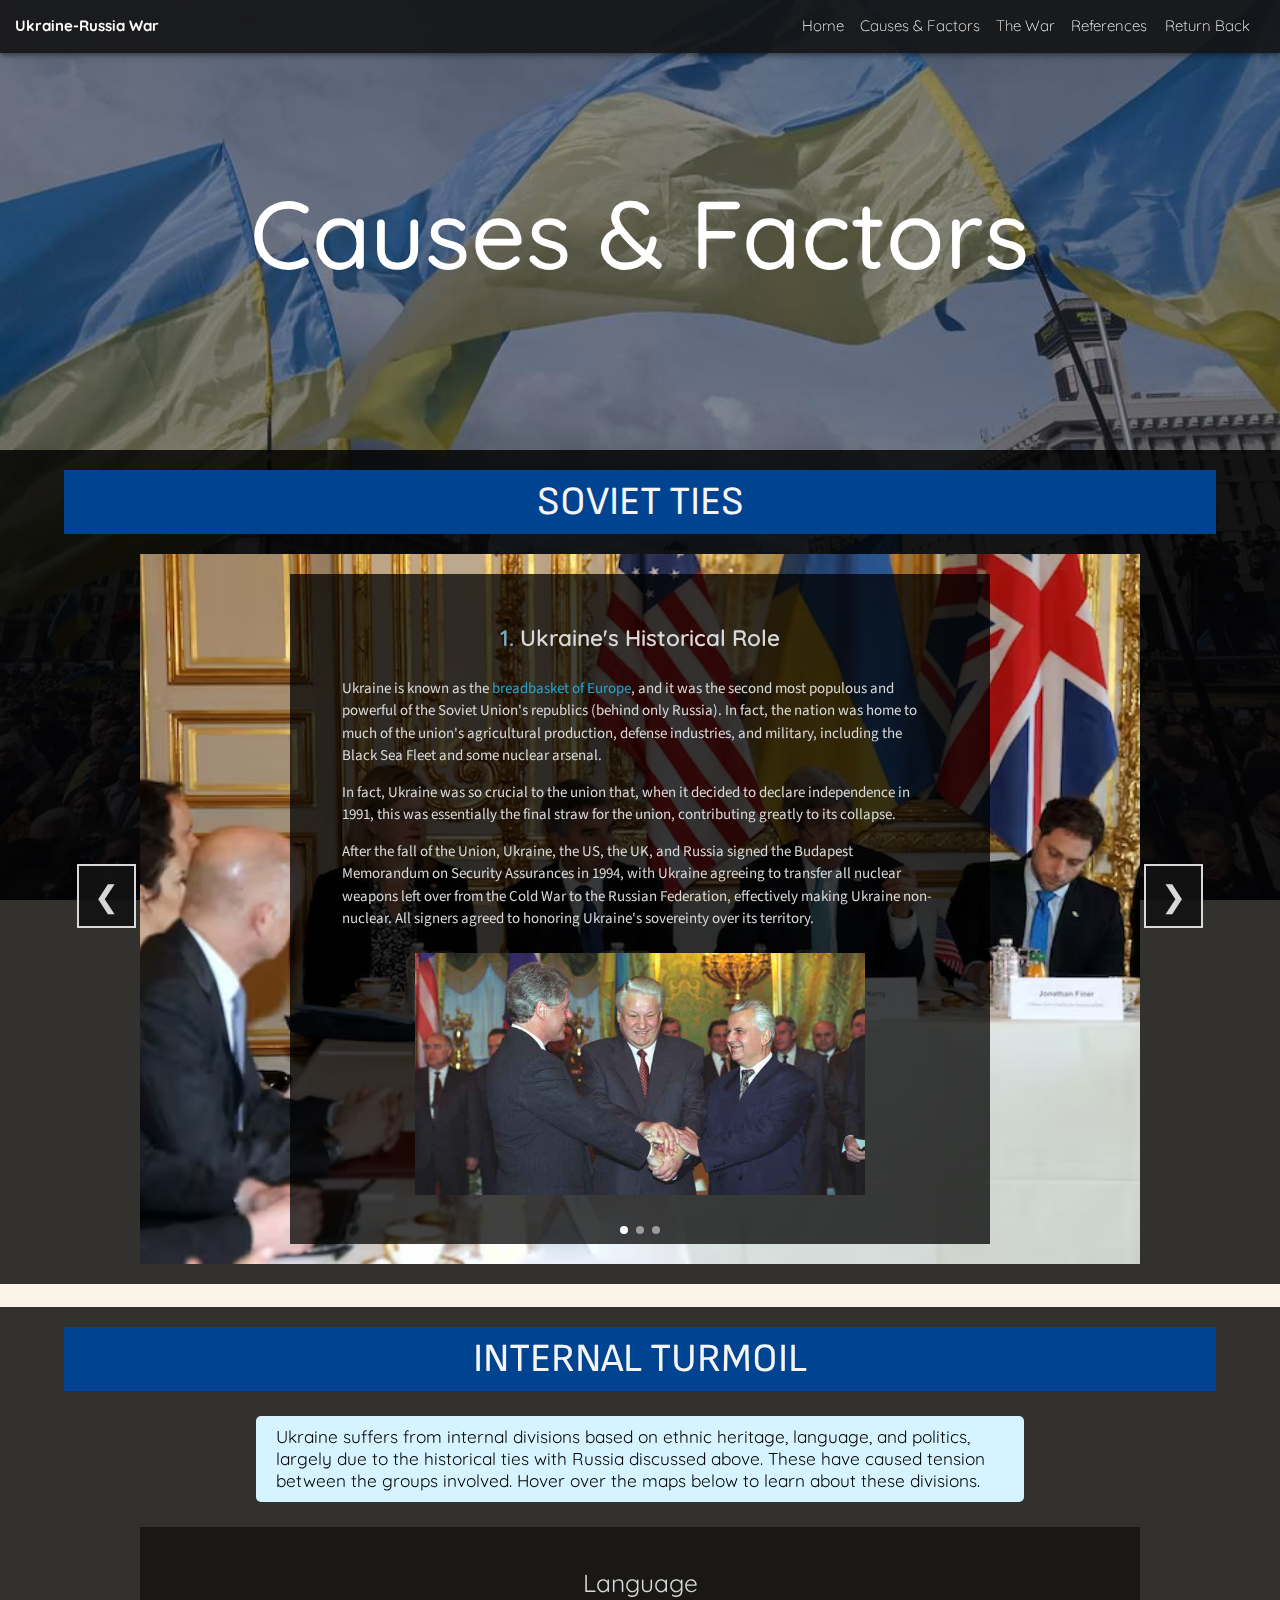
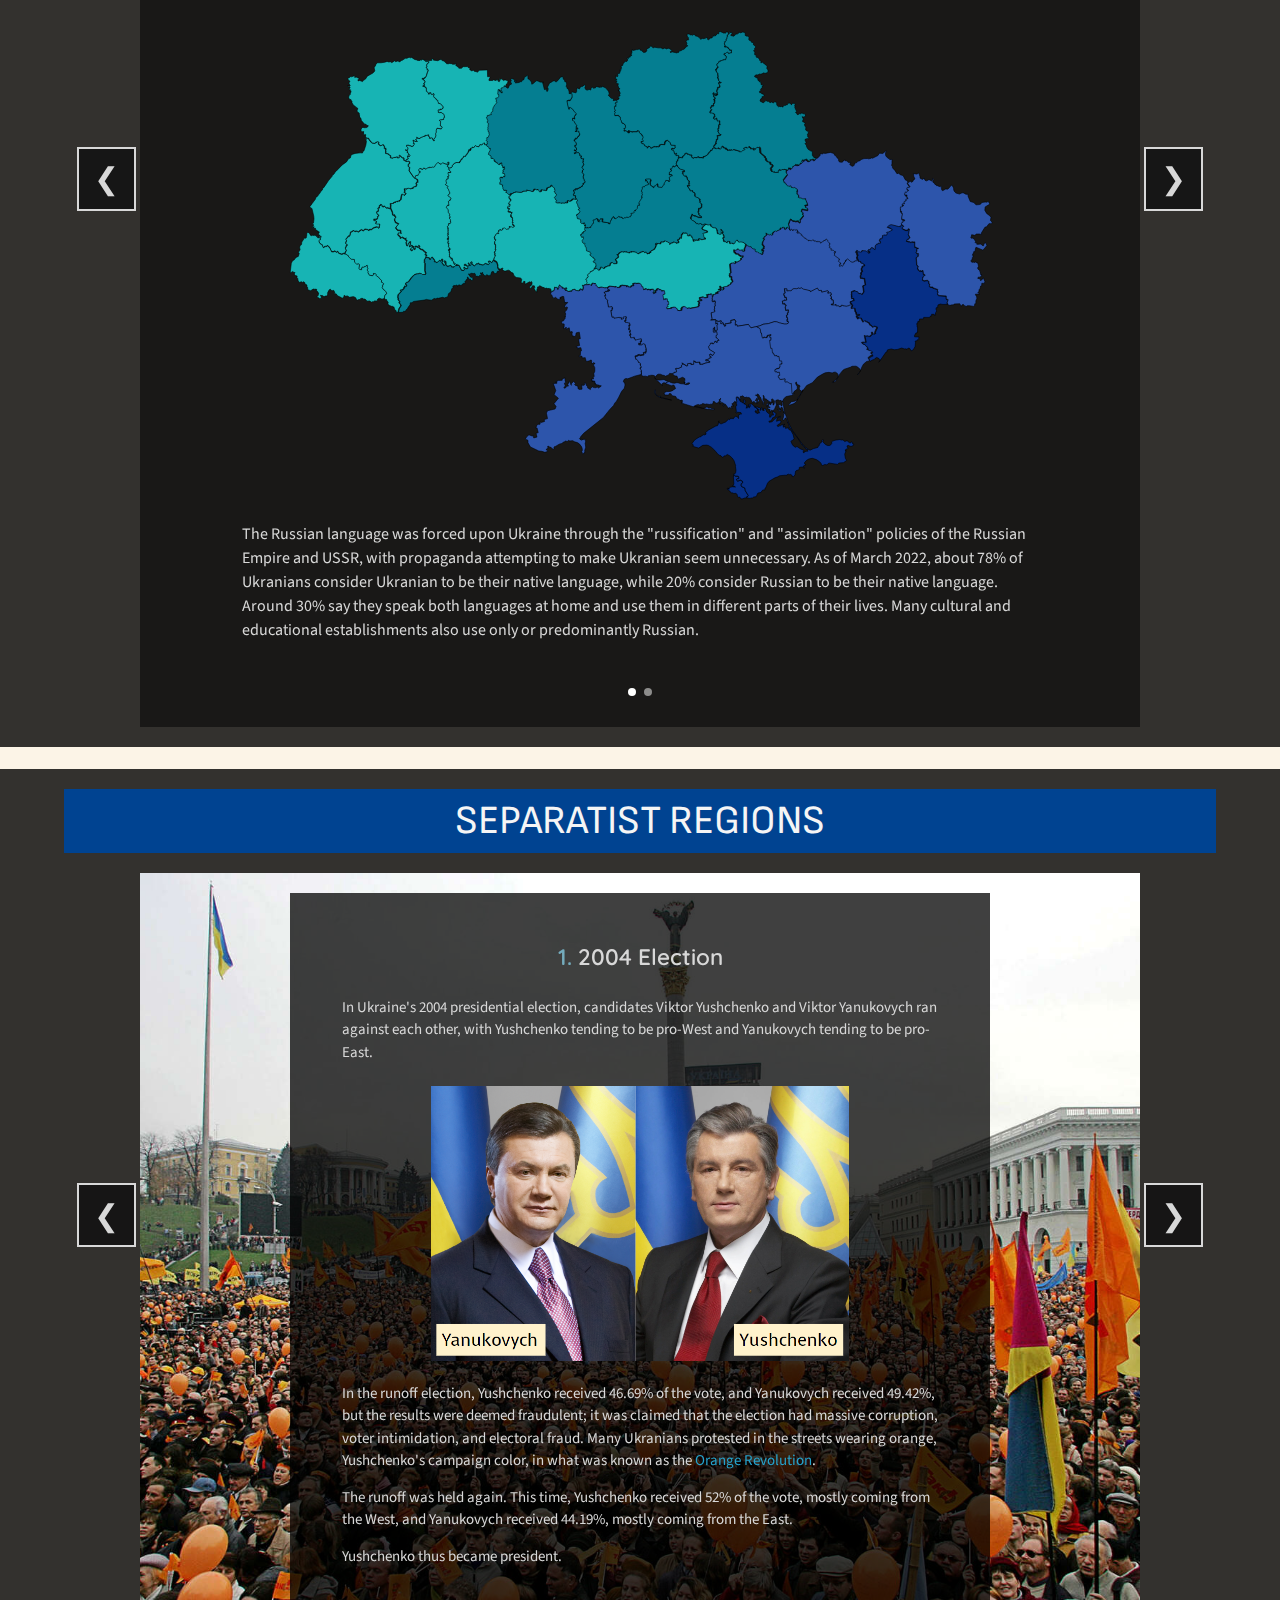
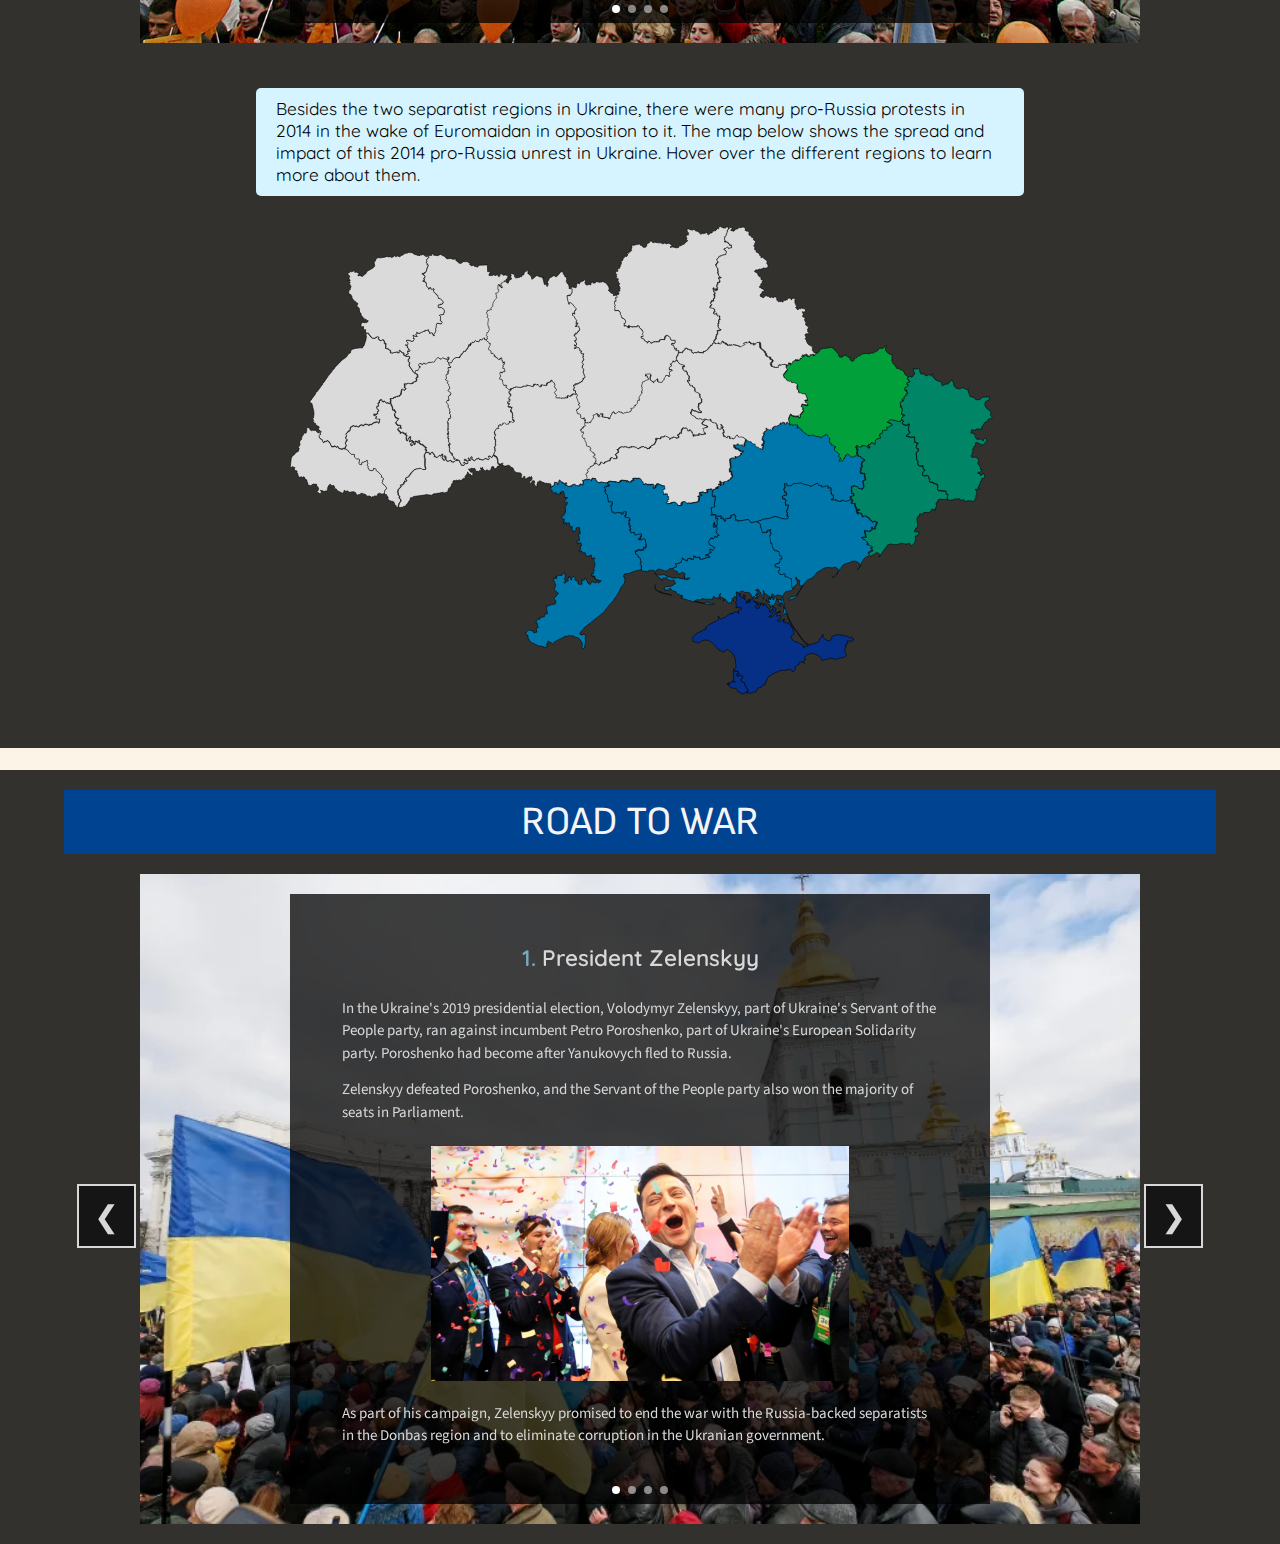
==== map.html @ 3e29a42e "All content" ====
<!DOCTYPE html>
<html lang="en">
<head>
    <meta charset="UTF-8">
    <meta http-equiv="X-UA-Compatible" content="IE=edge">
    <meta name="viewport" content="width=device-width, initial-scale=1.0">
    <title>Causes & Factors</title>
    <link rel="stylesheet" href="https://cdnjs.cloudflare.com/ajax/libs/materialize/1.0.0/css/materialize.min.css">
    <link type="text/css" rel="stylesheet" href="css/main.css">
    <link type="text/css" rel="stylesheet" href="css/map.css">
	<link rel="preconnect" href="https://fonts.googleapis.com" />
    <link rel="preconnect" href="https://fonts.gstatic.com" crossorigin />
    <link
      href="https://fonts.googleapis.com/css2?family=Quicksand:wght@300;400;500;600;700&family=Righteous&family=Sofia+Sans:wght@100;200;300;400;500;600;700&family=Source+Sans+Pro:ital,wght@0,200;0,300;0,400;0,600;0,700;0,900;1,200;1,300;1,400;1,600;1,700;1,900&display=swap"
      rel="stylesheet"
    />
</head>
<body>
    <!--Header-->
	<header class="z-depth-2">
        <!--Site Title-->
        <a class="logo" href="index.html">Ukraine-Russia War</a>
    
        <nav class="nav-links largewidth">
            <!--Links to Home Page-->
            <h5 class="link home"><a href="index.html">Home</a></h5>
    
            <!--Links to Timeline and Solutions Pages-->
            <h5 class="link sol"><a href="map.html">Causes & Factors</a></h5>
            <h5 class="link time"><a href="timeline.html">The War</a></h5>
            <h5 class="link sor"><a href="sources.html">References</a></h5>
    
            <!--Link to Return To Previous Page-->
            <h5 class="link return"><a class="return-link">Return Back</a></h5>
        </nav> 

        <nav class="nav-links smallwidth">
            <div class="dropdown">
                <!--Dropdown Title-->
                <h5 class="link your-acc">Links&nbsp;<span class="arrow-ud-2">&#11167;</span></h5>
    
                <!--Dropdown with Links to Your Profile, Change Password, and Mood Tracker Pages-->
                <nav class="link your-acc-links">
                    <!--Links to Timeline and Solutions Pages-->
                    <h5 class="link sol"><a href="map.html">Causes & Factors</a></h5>
                    <h5 class="link time"><a href="timeline.html">The War</a></h5>
                    <h5 class="link sor"><a href="sources.html">References</a></h5>
                </nav>
            </div>
    
            <!--Link to Return To Previous Page-->
            <h5 class="link return"><a class="return-link">Return Back</a></h5>
        </nav>
    </header>
    
    <!--Background Image and Layer Over Image-->
    <div class="bg-img bg-img-sol"></div>
    <div class="layer"></div>
    
    <!--Title-->
    <section id="title-div-s">
        <h1 class="title">Causes & Factors</h1>
    </section>

	<section class="main-content-map">
		<h4>Soviet Ties</h4>

		<!--Carousel Left and Right Buttons-->
		<div class="carousel-btns car2">
			<p class="btn" id="left-2">&#10094;</p>
			<p class="btn" id="right-2">&#10095;</p>
		</div>

		<!--Carousel with Alternate Solutions-->
		<section class="carousel carousel-slider soviet">
			<!--Water Bottle Slide-->
			<div class="carousel-item solution" id="whatistheissue" style="background-image: url(img/historialrole.avif);">
				<div class="textcontent-3">
					<h5><span class="number">1.</span> Ukraine's Historical Role</h5>
					<p>
						Ukraine is known as the 
						<a target="_blank" href="https://www.farminglife.com/country-and-farming/why-is-ukraine-known-as-the-breadbasket-of-europe-heres-what-it-produces-and-exports-3584361">
						breadbasket of Europe</a>, and it was the second most populous and powerful of the Soviet Union's
						republics (behind only Russia). In fact, the nation was home to much of the union's
						agricultural production, defense industries, and military, including the Black Sea Fleet and some nuclear arsenal.</p>
					<p>In fact, Ukraine was so crucial to the union that, when it decided to declare independence in 1991, this was essentially the
						final straw for the union, contributing greatly to its collapse.
					</p>
					<p>After the fall of the Union, Ukraine, the US, the UK, and Russia signed the Budapest Memorandum on Security Assurances in 1994,
						with Ukraine agreeing to transfer all nuclear weapons left over from the Cold War to the Russian Federation,
						effectively making Ukraine non-nuclear. All signers agreed to honoring Ukraine's sovereinty over its territory.
					</p>
					<img src="img/budapest.png" />
			  </div>
			</div>

			<!--Home Filtration Slide-->
			<div class="carousel-item solution" style="background-image: url(img/nato.jpeg);">
				<div class="textcontent-3" id="flintt">
					<h5><span class="number">2.</span> NATO</h5>
					<p>
						The 
						<a target="_blank" href="https://www.nato.int/cps/en/natohq/declassified_139339.htm">
						North Atlantic Treaty Organization (NATO)</a> was founded in 1949 at least in part in response to the threat
						posed by the Soviet Union (i.e., an attempt to deter Soviet Expansion).
					</p>
					<p>Ukraine, which has tended to align itself more with Western countries despite some internal disagreements about the matter,
						has expressed interest in joining NATO, amove which Russia strongly opposes. Despite not being a part of the Soviet Union anymore,
						Russia still sees NATO as somewhat of a threat and as unwanted Western influence, wanting to keep the organization's member nations
						away from their own borders.
					</p>
					<img src="img/natoukraine.jpg" />
				</div>
			</div>

			<div class="carousel-item solution" id="flintriver" style="background-image: url(img/ukraine-russia-flags.jpg);">
				<div class="textcontent-3" id="flintt">
					<h5><span class="number">3.</span> Cultural and Economic Ties</h5>
					<p>Due to its history as part of the Soviet Union and even beyond that as slavic nations,
						Russia and Ukraine have 
						<a target="_blank" href="https://www.npr.org/sections/parallels/2014/02/21/280684831/why-ukraine-is-such-a-big-deal-for-russia">
						deep cultural, economic, and political ties</a>.
					</p>
					<p>
						In terms of land, in 1954, Soviet leader Nikita Khrushchev transferred the Crimea region from Russia to Ukraine
						to strengthen ties between the two nations. Since the fall of the union, many Russian nationalists in both Russia and Crimea have believed 
						that Russia should reclaim the peninsula.
					</p>
					<img src="img/sddefault.jpg" />
					<p>Additionally, approximately 8 million ethnic Russians were living in Ukraine as of 2001, making some Russian
						leaders believe they had to "protect" them from Ukranian leaders.
					</p>
					<p>Moscow has also 
						<a target="_blank" href="https://coffeeordie.com/russia-relies-on-ukrainian-pipelines">
						relied on Ukrainian pipelines</a> to pump its gas to customers in Central and Eastern Europe for decades,
						paying Kyiv billions of dollars per year in transit fees.
					</p>
				</div>
			</div>
		</section>
</section>
<br>
	
	<section class="main-content-map">
		<h4>Internal Turmoil</h4>

		<h6>Ukraine suffers from internal divisions based on ethnic heritage, language, and politics, largely due to the historical ties with Russia discussed above.
			These have caused tension between the groups involved. Hover over the maps below to learn about these divisions.</h6>

		<!--Carousel Left and Right Buttons-->
		<div class="carousel-btns car1">
			<p class="btn" id="left-4">&#10094;</p>
			<p class="btn" id="right-4">&#10095;</p>
		</div>

		<!--Carousel with Alternate Solutions-->
		<section class="carousel carousel-slider maps">
			<!--Water Bottle Slide-->
			<div class="carousel-item map">
				<div class="textcontent-map">
					<h5>Language</h5>
					<section id='map1' class="mapbox">
						<svg version="1.1" id="Ukraine" viewBox="5 30 600 350">
							<g id="ukraineMap">
								<a id="SevastopolCity">
									<path class="mapBackground morethan75" d="M386.5,387.8l0.9-0.1l0.9,0.5l2.2,0.1l0.5,0.5l0.3,1.5l-0.7,0.3l-1-0.1l-0.4,0.5l0.1,0.8
									l0.9,0.8l2.4-0.9l1.7,1l0.2,1.1l-0.1,0.4l-1.2,0.7v1.8l0.3,0.5l2.9,1.4l0.4,2.3l2.6,4.2l-0.5,0.9h-0.7l-0.3,0.3v0.8l0,0h-1.4
									l-2,0.8L393,408l-1.1-1.6l-1.3,0.1l-0.5-0.3l-0.5-2.1l-0.7-0.8l-0.4-0.2l-1.6,0.2l-1.7-0.7l-0.6,0.3l-1.1-1.5l-1.9-1.4l-0.7-1.1
									l0.7-0.4v0.9l0.3-0.2v0.4l0.3-1.1l0.6,1l-0.3-1.2l0.4-0.3l2.6-0.6l2.7,0.2l-1-0.6l-1.7-0.3l0.8-0.5l0.5-1.5l-0.4-5.7L386.5,387.8z"></path>
								</a>
								<a id="Crimea">
									<path class="mapBackground morethan75" d="M491.3,360.2l0.1,0.3l-0.5,0.3l-0.8,1.3h-2l-1.7-0.8l-0.8,0.4l-0.2,1.1l1.2,0.8l-0.6,0.6l-1.4,0.4
									l-0.7,0.7l0.3,1.2l0.2-0.8l0.2,0.6l-1.2,2.6l0.6,3.7l1.1,1.9l-2.8,1.9l-3.9,0.3l-1.3,1.2l-6.7-1.1l-1.2,0.2l-0.6,0.8l-0.9,0.5
									l-1.6-0.3l-2.3,1l-0.3-0.7l-0.7-0.4V377l-1.3-1.4l-2.8-1.9l-3.6-1.1l-2.9,0.6l-2,1.1l-1.8,2l0.1,1.2l1.2,0.6l-2.3,1.2l-0.1,0.6
									l0.4,0.6l0.8,0.4l-0.2,0.3l-2.1-1l-2.1,0.2l-0.4,0.5l0.1,0.8l-0.5,1l-1.6,0.4l-1,0.6l-0.4,1.8l-0.2,1.7l-1.6,1.5l-1.1-0.4l0.1-0.7
									l-0.6-0.7l-1-0.3l-0.4,0.3l-0.8-0.5l-1.6,0.5v0.4l-0.8,0.3l-0.8-0.3l-4.8,0.5l-2,1.1l-2.1,0.7l-5.1,3l-1.4,1.8l-1.5,3.9l-0.7,0.4
									l-0.1,1.6l-1.4-0.2l-1,0.6l-0.9,1.6l-2.8,0.6l-1.4,3.1l-2.3,0.4l-0.9,0.7l-1.6,0.1l-0.5,0.4l-3.1-0.6l0,0v-0.8l0.3-0.3h0.7l0.5-0.9
									l-2.6-4.2l-0.4-2.3l-2.9-1.4l-0.3-0.5v-1.8l1.2-0.7l0.1-0.4l-0.2-1.2l-1.7-1l-2.4,0.9l-0.9-0.8l-0.1-0.8l0.4-0.5l1,0.1l0.7-0.3
									l-0.3-1.5l-0.5-0.5l-2.2-0.1l-0.9-0.5l-0.9,0.1l0,0l0.1-1.4l0.6,0.1l0.7-0.4l0.5-1l0.2-2l-0.4-3.1l0.1-1l-1.4-4.2l-1.6-2.3l-2.2-2
									l-2.1-1l-1.3,1.1l-1.4,0.1l-0.8,1.2h-0.8l-1.1-1.3l-1.5-0.5l-1.2-0.9l-2.9-3.5l-2.6-2.4l-2.7-1.7l-1.7-0.3l-3.3,0.2l-3.6,2.4
									l-5.3-1.6l0.6-0.7v-0.6l-1.2-1l2.1-2.8l1.6-1.3l2.7-1.6l0.9-0.3l0.5,0.2l0.1-0.6l2.7-1.6l0.5,0.4l0.5-0.3l0.2,0.3l0.6-1.1l-0.2-0.4
									h-0.7l0.1-0.3l3-2.5l6.3-3.5l1.4-0.2l0.6-1.1l0.7-3.2l-0.3,0.9l0.4,0.7l1.2,0.9l0.8,0.1l3.8-1.6l2.5-2.4l0.8,0.5l0.2-0.5l0.6-0.2
									v-0.6l0.4-0.3h0.3l0.2,0.7l1-0.4l0.2,0.6h0.3l0.8-1.6l0.4,0.1l1.2-1.1l0.8,0.8l0.6,0.1l0.9,1.4l-0.1-3.1h0.5l1-1l1,0.2l0.1-0.3
									l-0.5-1.1l-2.8-0.2l-0.8,0.3l-0.1,0.3l-0.7-0.2l0.5-0.8l-0.6-4.4l1-1.5l-0.9-2.5l0,0l0.7-0.3l-0.7-4.2l1-0.2l0,0l1.4,1.4l0.5,0.1
									l0.3,1.5l0.4-0.3l0.3,0.1l-0.1,0.9l0.4,0.6l0.7,0.3l0.4-0.3l0.8,1.1l0.2,0.1l1-1.5l-0.6-0.2l-0.2-1.1l0.6-0.4l0.7,0.5l0.7,1.1v0.6
									l-0.9,1.1l0.2,0.4l-0.7-0.3l-0.1,0.5l1,0.1l1.2,1l0.5,1.7l-0.1,0.3l-0.4-0.2l-0.1,0.8l0.3-0.4l0.4,0.4l0.2-0.2v-1.3l0.4-0.5
									l0.5-0.2l0.3,0.2l-0.3,0.1l0.1,0.5l0.4,1l0.3,0.1l0.3-0.2l-0.7-1l1.8-0.3l-0.5-0.5l-0.8,0.3l-1-0.7l0.4-0.6l2.6-0.4l1.5,1.3h0.5
									l0.4,1.4l1.3,0.4l1.3,1.5l0.6,0.2l-1.5,1.6H406l-0.1-0.6l-0.7,0.5l0.7,1.4h1.1l-0.1,0.7l1.5-0.4l0.3-0.4l0.4,0.4l0.1-0.3l-0.4-0.3
									l-0.3-2l-0.6-0.5l0.2-0.5l-0.7-0.2l0.3,0.5l-0.4,0.1l-1-1.5l-0.6-0.4l-0.4,0.2l0.3-1l1.1,0.9l0.7-0.3l1.3,0.6l0.4-0.1l0.9,0.7v0.6
									l-0.5,0.1l0.5,1.1l0.2-0.2l-0.3-0.8l1.1-1.7l0.5,0.4l-0.4,1.1l0.3,0.8l1.3,0.4v0.4l0.5-0.5l-0.3-0.5l0.2-0.4l-0.8-0.2v-0.3l0.9-0.1
									l0.5-0.4l1.2,1.5l0.6,1.8l2.7,2.2l-0.4,1.4l0.3,1.1l1-0.5l0.7-1.9l1.1,0.6l0.5-0.3l-1-2.5l0.4-0.6l-0.4-0.4l2.8,1.8l0.4,0.7
									l-0.7,2.4l-2.5,1.2v1l-1.3,1.1l-0.1,0.6l-1.7,0.1l0.4,1l2.5-0.5l2.1-2.3l1.7-1.3l2.5-0.8l0.7-0.6l0.5,0.9l-0.4,0.6l-0.8-0.7l-2,1.1
									l-0.5,2.7l3.2-1.1l0.1,1l0.4-0.1l0.5,0.6l-0.7,1l-0.5,0.2l-0.1,0.8l-1.3,0.2l-1.2,1.3l0.6,0.2l0.2,0.5l1.8-0.8l0.5,0.1l0.8-0.6
									l3.1-0.8l-1.9,1.5l0.5,0.1v1.1l1.4-0.9l0.5,0.7l-0.4,0.3v0.6l0.6,0.5l0.7-0.5l1.7-0.3l-0.2,1l0.7,0.8l1.5,0.5l2,3.9l0.8,3.5l-0.8,1
									l-1.4,0.6l-0.5,0.7l1,2.4l1,1.4l1.7,1.2h0.5l0.4-0.5l1,0.2l2.7,1.8l2.6,1l0.4,0.5l-1,0.9l0.8,0.6v0.6l0.6-1.2l2.5-0.5l0.3,0.3
									l0.1-1.7l-1.6-0.2l-1.1-1.9l-1.3-0.8l-0.9-1.7l-0.5,0.2l-2.8-4.7l-1.5-2.1l-0.9-0.8l-2.5-3.7l-0.7-0.5l-0.8-1.7l-0.6-0.7h-0.4
									l-1.2-3.7l-0.9-1.3l0,0l0.6-0.3l0,0l3.8,7.3l8,11.1l3.4,3.7l1.9,1.4l2,1l3-1.4l3.8-1l0.2-0.8l1.1-1l0.1-0.5l-0.4-0.5l2.5-2
									l-0.1-1.3l1-0.6l0.8,0.4l-0.9,0.9l0.8,1.4l1.9,1.7l1.7,0.7l1.6-0.1l1.2-0.8l0.6-0.9l-0.1-1.5l0.5-0.4l2.5-1l4.2-0.6l1.2,0.5
									l0.7-0.3l1,0.4l1.4,1.1l1.3-0.5l0.9,0.1l1.7,1.4l0.9,0.2l0.5-0.2l0.2-0.6l0.7,0.1l0.6,0.8l-0.1,0.7L491.3,360.2z"></path>
								</a>
			
								<a id="Cherkasy">
									<path id="Cherkasy" class="mapBackground fiveto24" d="M337,116.7l0.3,0.2l-0.4,0.6l1.7,1.3l0.5,1.1l4.2,1.2l0.2,1.3l-1.8,0.4l0.7,0.7l-0.5,0.8
									l1.9,2.3h0.4l0.3-1l0.6,0.5l-0.1,0.7l0.7,0.1l0.5,2.7l1.6,1l-0.3,1.3l0.4,0.4l-0.3,0.1l-0.2,1.2l0.7,0.8l-1.1,0.7l-0.4-0.5
									l-0.6,0.5l2.1,2.7l0.5,1.4l1.8-0.5l0.4,1.6l1.3,0.2l0.6,1v2.6l3,1.1l0.7,1l0.8,0.2l-0.4,0.6l0.5,1.7l-0.5,0.6l2,1.4l-0.3,0.3v2.4
									l-1.3,1.3h-1.2l-0.1,2.6l-0.7,0.6l1,0.7l-0.1,1.3l0.5,0.8h0.8l0.8,0.6l0.1,1.1l-2.9-0.1l-2-1.1l-1.9-0.2l-1.1-1.4l-1,2.6l-0.6,0.5
									l0.1,0.3h0.5l-0.4,0.7l1.3,1.1l1.4,0.5l0.5,0.7l0.9,0.4l0.7,1.3l0.6-0.4l0.9,0.7l2.1-0.5l0.9,0.4l0.6,0.9l1.8-0.9l1.4,0.1l0,0
									l-0.3,0.8l-2.5,2.3l-0.5,1.2l0.6,0.9l3.9,1.3v1.1l-2.6,1.1l0.5,0.4l0.4,2l-0.4,0.8l1.4,0.6v0.3l-0.9,0.1v0.5l-3.7,0.8l-0.1-0.6
									l-1.1,0.1l-0.1-0.4l-0.6-0.1l-0.3,0.5l0.4,0.8l-2.4,0.2l-0.1-0.5l-0.8,0.7l-0.3-0.4l-1.2-0.4l0.3,1.4h-0.9l-0.8-3.9l-0.8,0.4
									l-0.3-1.1l0.2-0.3l-0.7-0.2l-0.3-0.7l-0.7,1.2l-1.4-0.2l-0.4-0.3l0.2-0.6l-0.3-1.1l-0.4,0.1l-0.1-0.6l-1.8,0.4l-0.5-0.6l-0.1,0.3
									H342v1h-0.9l-0.5,3.7l-1.1-0.6l-0.3,1.3l-1.5,0.4v0.7l0.7,0.5v1.3l-0.3,0.3l-1.3,0.1l-0.2,0.4l-0.4-0.1l0.1-0.7h-1.4l-0.8-0.7
									l-0.7,0.9l-2,0.4l-1,1.2v-1.3l-2.5-1.4h-0.6l-0.7-0.7l-0.3,0.5l-1.6,0.7l-1.6-0.2l-0.5,1.8l-2.2-0.4l-1.4,0.9l0.5-1l-0.4-0.3
									l-0.6,0.6l0.4,0.2l-0.3,0.3l0.4,0.9l-0.7,0.6l0.3,0.3l-0.5,0.9l0.3,0.3l-1.1,0.7v0.7l-2.5,1.2l-1,0.9l0.4,0.4l-0.2,0.3l-0.5-0.3
									v0.5l-0.7,0.6l0.1-0.7l-0.5,1l-0.8-0.5l-0.1,0.6h-0.8l-0.7-1.6l-1.6,0.5l-0.4-0.9l-1.2-0.2l-0.4,0.7l-1.1-0.2l-0.7,1l-0.4-0.3
									l-0.4,0.5l-0.2-0.2l-0.3,0.7l-0.7-0.6l-0.2,0.3l-0.6-0.3l-0.5-0.9l-0.3,0.2l-0.8-0.5l-0.7,0.2l-0.2-0.3l-1.1,0.2l-0.4-0.4h-0.3
									l0.1,0.6l-1.7-0.2l-0.1,0.6l-0.4,0.2l-1.7-0.3l-0.7-0.9l-0.3,0.7l-1.7-0.6l-0.1,0.4l-0.7,0.1l-1.3-0.4l-2,0.8l-0.1,0.6l-0.4-0.1
									l-0.5,1.2l-1.1-0.1l1.2,1.2l-0.4,1.7l-1.4,0.5l-0.9,1.3l1.4,1.2l-0.4,0.5l0.3,0.3l-0.1,1.2l-2.9,0.2l-0.9-1l-1.7,0.4l-0.5,2.3
									l-2.1,0.3l-0.7,0.5l-1.7,0.4v0.8l-0.9,0.3l-0.4,0.1l-1.9-1.2l-0.4,0.4l-0.2,1.1l-1.1,1.2l-0.7-0.1l-1.5-1.4l-2.7,0.5l0,0v-0.9
									l1.2-0.3l0.1-0.9l-0.5-0.3h0.9l-0.5-2.8l-1.6-0.5l-0.4-0.6l0.1-0.7l1.2-0.2l0.3-1.1h-0.5l-0.1-0.8l-1-0.3l0.1-0.8h-0.9l-1.4-1.4
									h-0.6l0.2-0.4l-0.4-0.3l0.4-0.8l0.7-0.1l-0.8-1.2l0.2-0.3l-3.4-1.1l-0.3-3.1l-0.8-0.5l-0.3-1.6l-0.4-0.4l0.6-0.7l-1-0.5l-0.5,0.3
									l-1.2-1.3l0.4-0.6l-0.4-0.4l1.5-2.3l-0.3-0.2v-0.9l-1.4,0.6l-1.2-2.2l0.3-0.1v-0.5l0.4,0.7l0.8-2.2l1.2,0.4l-0.2-1.3l1.8-0.5V174
									H256l-0.3-0.6l0.4-2.8l-0.7-1.3l0.7,0.2l0.3-0.4l0,0l0.7,0.2l-0.4,0.8l-0.6,0.2l1.3,1.4l1.7-0.3l0.3,0.4l1.1-0.5l1,0.1l-0.3-0.8
									l0.8-0.3l1.1-2.3l0.8-0.3v-1.4l-0.4-1l0.2-0.6l0.4,0.2l1.3-0.4l0.5-0.8l0.5-0.1l1.5,0.4l0.4,1.9l0.7,0.8l0.5-0.8l-0.5-1l0.7-0.3
									l0.6-1.2l0.1,0.5l1.8-0.2l-0.4,2.7l5.9,1l0.1,0.9h0.3l0.8-3.3l0.7-0.2l-0.1-1.2l0.8-0.2v-1l1.1-0.7l1.5,1.9h0.7l1.1-1.4l0.4,0.2
									l0.8-1l1,0.7h1.2l1.9,1.3l0.7-0.7h1.1l0.6-0.5l2.2,0.1l0.6-0.5l0.8,0.1l0.4-1.1h0.4l0.1-1.4l-0.5-0.5l2.5-0.4l0.4-0.5l-0.1-0.8
									l0.8-1.1l0.5,0.7l-0.2-0.9l0.7-0.3l1-1l0.3-2.4l0.4-0.6l0.4-0.2l0.5,0.6l0.2-0.5h0.3l-0.4-0.9l0.3-0.3l-0.6-0.1l0.2-1.1l2.3-3.6
									l-0.1-0.8l0.5,0.2l0.2-0.4l-0.7-0.4l0.4-1.5l0.4-0.2l-0.4-1l0.3-1.3l-0.9-0.7l1-2.2l-0.3-1.1l1.2-0.8l0.6,0.5l1.1-1.4l2.9-0.9
									l0.1-0.4l-0.9-1.4l-0.5-0.1v-0.4l0.4-0.3l-1.3-0.7l-0.8,0.3l0.8-0.9l-0.6-0.1l0.3-0.7l2.8-0.2l1.3,0.2l0.6,0.5l0.1,0.4l-0.7,2v1.8
									l0.6,1.2l0.9,0.2l0.3,0.7l0.7-0.1l0.2,0.9l0.4-0.1l0.2-1.4l1.3-0.2l0.4-1l0.5-0.2l0.2-0.5l0.8,0.1l0.2,2.7l3.4,0.3l1.3-2.2
									l0.6-0.1l-0.1-1.4l0.9-0.8l0.7-1.6l2.4,0.2l0.4,1.1l0.6-1.2l-0.6-2.8l2.2-1.3l0.5,0.1l0.1-0.5l-1.9-0.5l-0.7,0.2l0.1-2.4l2.1-1.2
									l-0.5-0.8l-0.7,0.6l-0.4-1.1l1,0.3l1.1-2.2l-0.1-0.4l0.7-0.2l1.4,0.9l1-1.8l0.7,0.1L337,116.7z"/>
								</a>
			
								<a id="Chernihiv">
									<path class="mapBackground fiveto24" d="M374.6,0.8l0.4-0.1l3.2,1.4l0.5-0.2l0.6,0.2l1.2-1.1h0.6l0.8,0.7l-0.1,0.5l0.5,0.3l0,0
									l-0.5,1.3l-0.8,0.3l0.4,0.9L381,5.2l0.3,0.4l-0.4,0.5v0.7l-0.4,0.6l-0.4,0.1l0.3,0.8l-0.6,1.1l-1.1,0.4l0.6,0.7l-0.7,0.7l0.1,0.7
									l0.7,1.1l-0.4,0.1l-0.2,1l0.7,0.1L379,14l0.5-0.3l2.5,1.1l-0.1,0.6l0.8,0.3l0.3,0.7l-0.2,0.5l0.6-0.2l1.1,0.4l0.3-0.3v2.7h-1.1
									l-1.4,0.6l-0.8-1.3h-0.5l-1.1,1.1h-1.3l-0.4,0.9l1,0.4l1.3,1.7l-0.8,2.6h-0.8l-0.5-0.4l-0.6,0.2l-0.2,0.7l-1-0.3l-0.4,0.5l-0.9,0.1
									l0.1,0.4l-1.5,0.1v1.1l-1.8,1.2l0.2,1.4l0.4,0.2l0.3,0.8l-0.8,0.4l-0.7,1.6H371l-0.3,0.4l0.4,0.1l0.4,1.5l1.1,1.2l0.3,3.2l-0.5,1.1
									l0.8,0.2l0.1,1.7l1.2,1.4l1.1,0.2l-0.5,0.6h-1.6l-0.1,0.4l0.4,1.1l0.5,0.3l0.2,1.7l-1.5,0.8l-0.4-0.2l-0.2,0.6l0.1,0.9l-0.5,0.6
									l-0.2,1.6l0.6,0.6l-0.5,0.7l0.6,0.3l-0.2,0.9h-0.5l-0.2-0.5l-0.8-0.1l0.2,0.5h0.5l0.1,0.7l-0.8,0.1l-0.9-0.2v-0.6l-0.8-0.4l0.6-0.7
									l-0.3-0.3l-1,0.7l0.7,1.5l-0.1,1.2h0.9l0.5,1.2l-0.4,0.9l-0.7,0.2l0.4,0.4l-0.6,0.1l1.1,0.3l-0.5,1.3l0.3,0.6l-1.2,1.4l0.3,1.2
									l-0.5,0.3h-1.3l-0.5,0.5l0.3,0.3l-0.8,1.2l1,1l-1.6,2.8l0.4,0.3l0.1-0.3l2.6,0.5V72l1.1,0.2l-0.3,1l0.8,0.7l-0.9,0.6l-0.5,1.8
									l1.2,0.5v-0.5l1.3-0.8l0.7,2.7l0.4,0.2l0.4-0.3l1.3-0.1l-0.1,2l0.4,1.6h-0.8l-0.4,0.4l0.3,1.1l-0.4,0.8l0.5,0.2l-1,1.2l0.4,1.5
									l-0.5,0.4l1.2,2.3h0.6l0.2,0.5l0.6-0.1l0.2,0.3l-0.9,0.6l-2.6,0.6l0.5,0.9l-0.1,2l-1.1,0.6l0.2,0.5l-0.6,1.9l0.6,0.4l-0.7,0.2
									l-0.1,0.6l-1.6,2l0.6,1.1l0,0l-0.8,0.9l-0.6,0.1l-0.4,1.6l-1.4-0.1l0.2,0.7l-0.4,0.2l-0.2,0.8l-0.5-0.1l-0.5,0.4l0.3,0.4l-1,0.3
									l0.1,0.8l-2.7,1.8l-1.6,0.2l-0.1,0.5l0.5,0.3l-0.3,0.5l-0.7-0.3l-0.2,0.3l-0.5-0.5l-0.2,0.4l-0.1-0.3h-2.3v-0.7l-1.3,0.2l-0.1,0.6
									l-2.3-0.2l-1.3,0.8l-1.3-1.3l0.2-1.6h-1.6l-1.4-0.7l-0.3,0.2l-0.8-0.4l-0.1-0.7l-1.5,0.1l-0.3,0.4l0.3,0.6l-1,0.4l-0.1,0.9
									l-1.3,0.3l0.3,0.6l-0.4,0.8l-0.5-0.4l-0.3,0.3l-0.4-0.4l-2.4,0.5l0,0l-0.1-0.4l0.6-0.8l-0.1-0.4l-1.3-0.2l-1.1,0.3l-0.3-1l0.8-1.2
									l-1.7,0.8l-0.9-3.1l-1.9-0.7l0.3-0.6l-0.5-0.3l0.7,0.1l0.1-0.6l0.5-0.1l0.3,0.5l1.2-0.4l0.6-0.9l-0.3-0.6l0.3-1l-1-0.1l0,0l0,0l0,0
									l-2.2,0.1l0,0l0,0l0,0L332,100l-1-2.7l-1.3-0.6l-0.8-1.3l-1.6,0.4v0.8l-0.9,0.2l0.2,1.3l-0.4,0.2l0.1,0.9l-3.2-0.2l-0.7,0.7
									l-0.7-0.2v1.1l-0.5,0.6l-2-0.3l-0.5,0.5l-1.1-0.6l-0.2,0.4h-0.9l-1.8,1.1l-0.8-0.1l-0.1-0.8l-1.5-0.9l-1.4,1.8l-0.4-1.4l-2.1-0.8
									v-0.9h-0.3l-0.1-0.6l-1.9-0.4v-0.7h-0.7v-1.1l1.7,0.1l0.3-0.3l-0.3-0.4l0.2-0.4l-0.9-0.9l0.8-1.4l-0.1-1.3l-0.4-0.1v-0.5l-0.5,0.2
									v-1.2l-0.8-0.1v-0.5l-1.5-0.9l0.1-1.3l-1.6-0.3l-0.3,0.8h-3.7l-0.2,0.3l-1.7-0.5l-0.4-0.4l-0.5,0.3l-0.1,1.1l-0.8,0.1h-0.6
									l-0.1-0.6l0.4,0.1v-0.6l1-0.8l-1.4,1l-2-0.9l-1.3,0.3l-0.1-0.7l0.4-0.8l-0.5-0.8l0.5-0.2l0.5,0.4l0.1-0.7l0.5-0.4l-0.4-2.3l-1-0.6
									l-0.2-0.5l-1.6-0.4l-0.8-2.4l-0.6-0.9v-1.9l-1.3-0.5l-0.1-0.9l-3.4,0.2l-0.2-1.6l0.5-1.2l-0.8-1.1l0.9-0.4l0.1-0.4l-0.8-1.2
									l-0.1-1.9l0.4-0.5l0.9,0.1l0.4-0.3l-0.8-0.4l0.5-0.9l-0.9-1.2l0.3-0.3l1.2,0.1l0.3-0.3v-0.8l-0.6-0.7l0,0l2.5-1.3l0.3-1.1l-0.7,0.3
									l0.3-0.4l-0.6-0.4l1-1l0.9-0.4l-0.5-1.2l0.6-1l-1.2-2.5l-0.8,0.2l0.5,0.4l-0.2-1.2l1.4-0.5v-0.3l-1.1-0.6l-0.2-1.3l-0.5-0.5l0.4-2
									l-0.4-0.2l-0.8,0.5l-0.6-1.2v-0.5l0.8-0.4l-0.9-0.3l-0.6-0.7l0.3-0.4l0.9,0.2l0.3-0.3l-0.8-0.5v-0.4l-0.9-0.2l0.1-0.6l0.8-1
									l-0.6-0.7l0.4-0.3l0.7,0.7l0.7,0.1l0.2-0.9l-0.4-1.5l2-0.4l0.2-1.2l0.7-1.3l-0.3-0.3l-0.6,0.2l-0.1-0.4l0.6-0.4h0.8l-0.1-0.5
									l0.5-0.7l-0.6-1.6l1.5-0.7l0.4-1.6l1.1-1l0.3-1l1.8,0.2l0.8-1.3l-0.5-1.5l0.4-0.4l0.7,0.5l0.3-0.4h-0.5v-0.4l0.8-0.5l0.3,0.3
									l0.6-0.1l-0.1-0.8L297,22l-0.6-0.5l0.3-0.5l0.5,0.7l0.5-0.1V21l-0.6-0.2l0.2-0.4l-0.2-0.3l0.5-0.1l-0.3-0.5l0.4,0.1l-0.4-0.4
									l0.5-0.3l-0.5-0.7l0.3-0.1l0.2,0.6h0.3l-0.5-1.3l0.6-0.1l-0.1-0.8l0.4-0.1v0.4l0.8,0.3l2.7-0.7h1.1l1.5-0.7l0.6,1.2l1.8,0.4v0.6
									l0.5,0.6l0.9,0.5l1.8-0.5l0.8-1.6l-0.2-0.3l0.4-1l2.1-0.9L313,14l0.9-0.5h1.6l0.6,1.2l0.7,0.1l1-0.5l2.9,0.6h2.3l1.4,0.4l0.3,0.6
									l2-0.9l1.2,0.8l1.7-0.6l1.2,0.4l1.9,1.4l-0.1,0.6l-0.5,0.5l-0.7,0.2l0.3,0.4l-0.4,0.2l1.9-0.5l4.2,1l0.1-0.6l1.2,0.1l0.5-1.4
									l1.6-0.1l0.9-0.8l1-0.2l1.3-0.8l0.1-0.9l0.8-0.1L345,14l1.6-0.7l-0.1-0.5l-1.3,0.2l0.7-2.1l-0.8-1.7l0.7-1.2l1.2,0.1l0.5-0.4
									l-0.4-0.6l0.2-1.1h-0.7l-0.6-2l0.1-0.8l0.4-0.4h1.3l1.1,0.8l0.9-0.2l0.8,0.7l0.7-0.8l1.4,0.1l1,1.4l0.9-0.3l2.6,1.9l0.6,1.1l1.9-1
									l0.3,0.5l1.1-0.4l0.6,0.3l0.7-1l1.5,0.3l0.1,1.4l0.7,0.2l1.9-1.5h1.1l0.3-0.8l1.3-1l0.6-1.2l0.4,0.2V4L370,4.2l0.2,0.5l1.6-1.3
									l0.6-1l1.2,0.3l0.1-1.8l0.6-0.1l0.1-0.3L374.6,0.8z"></path>
								</a>
			
								<a id="Chernivtsi">
									<path class="mapBackground fiveto24" d="M118.4,197.4l2.8,0.6l0.8,1.5l0.7-1.5l0.5-0.6h0.4l0.6,0.4l1.7,2.3l-0.2,1.3l0.8-0.1l1.1,0.7
									l0.9-0.3l1.4-1.5l1.6,0.6l0.3-1.6l0.7-0.2l0.3,0.4l0.2,1.7l-0.7,1.1l1.7,2.4l1.1-0.8l-0.1-0.7l-1-1.6l0.2-0.7l0.6-0.3l0.9,1
									l0.1,2.6l0.7,1l1,0.2l2.4-0.8l1.1,1.6l0.8-0.4l0.9,0.4l1.3-1.4l1.7-0.1l0,0l1.4-0.3l2.3,4.4l1.6,0.3l0.9-0.5l-0.6-1.6l0.1-0.7
									l0.8,0.1l0.8,1.1h1.4l0.6-0.4l-0.2-0.7l-1-0.9l-0.2-0.8l-1.7,0.3l-0.3-0.4l0.1-0.5l0.5-0.4h0.8l1.5,1.5h0.8l0.4-0.3l0.1-0.7
									l-0.2-0.7l-0.6-0.6l0.3-0.4l0.7,0.5l0.4,1.6l0.7,0.1l0.6-1l-0.6-1.5l0.9-0.7l0.7,0.3l-0.2,1.1l0.7,1.2l1.3,0.9l0.8-0.4l0.9-1.3
									l1.3-0.1l0.8-0.6l0.3,0.9l2.9,0.7h1.1l0.8-0.9l0.8-0.3l2.8,0.9l0.6-0.9l-0.9-1.3l0.3-0.8h1.2l1.3,1.2l0.8-0.4l0.3-1.1l0.7-0.1l0,0
									l2.7,1.6l1,3l-0.1,1.7l0.7,1.3l1.2,0.6l0,0l-1,0.8l-1,0.1l-0.9,2.1h-1.9l-0.3-0.5l0.1-0.7l-0.4-0.3l-0.6-0.3v0.4l-0.3-0.4l-0.1,0.4
									l-0.6-0.1l-1.2,3.6l-0.7-0.5l-1,0.4l-0.7-0.8l-0.7-0.2l-0.9,0.8l-0.9,0.2l-1.6-1.8l-0.3-1.3l-0.6,0.7l-1.6-0.1l0.8,0.6l0.3,1.5
									l-0.1,0.3l-0.6-0.4l-0.9,0.2l-0.3,1.1l-2.2-0.7l-0.1,0.4l-1-0.9l0.1-0.8l-0.7-1.1l-0.9,0.3l-2.4-0.3l-0.8,1l-0.9-0.6l-0.4,0.3
									l1.7,2.5l1,0.5l0.5-0.4l0.5,0.4l0.2,1.6l-0.5,1l-0.6,0.1l-0.7-0.4l-0.6-1l-0.6,0.4l-1.6-2.2l-0.3,0.1l0.4,1.4l-0.6,0.1v0.4
									l-0.9,0.6v0.4l-1,1.1l0.4,0.9l-0.1,0.5l-0.5-0.2l0.1,0.6h-0.8l-0.4-0.4l-0.4,0.3l-0.1,1.1l-0.7-0.3l-0.1,0.5l-0.8,0.4l-1.9-0.6
									l-0.5,0.7l-0.7,0.2l0.1,0.4l-0.8-1.2l-1.2,0.7l-0.4-0.5l-0.5,0.6l-0.4-0.3l-0.1,0.4h-0.5l-0.2,0.3l0.3,0.9l-1.2,1.3l-0.8,2.6
									l-2.1,1.6l-0.5,2.3l-0.5,0.6l-2.6,0.8l-1.5-0.5l-3.8,0.9l-1.2-0.3l-0.3,0.7l-0.5,0.2l-1-0.5l-1.2,0.3l-0.5,0.6l-1.2,0.6l-3.1-0.3
									l-1.2-0.4l-2,0.6l-9.3,1.2l-1.5,1.1h-1.3l-0.3,1.7l-1.8,2.5l-0.1,0.9l-0.6,0.1l-0.5,0.5L101,244l-1.6,0.7l-0.4-0.3l-0.5,1.1
									l-1.1-0.4l-0.3,0.4l-2.6-0.1l0,0l0.8-3.3l1.2-1.7L97,239l-0.5-0.2l0.1-0.4l-1.2-1.1l-0.1-0.5l0.5-0.2l-0.1-0.8l-1.3-1.4l0.3-0.3
									l-0.3-0.2l0.2-0.4l-0.5-1.6l0.4-0.7l-0.2-0.9l2.8-3l-0.5-1.1l0.2-0.4l0.6-0.2l1.1,0.4l0.1-0.9l0.9-0.2v-1.3l0.9-0.2l-0.3-0.9
									l0.5-0.2l0.9,0.4l0.3-0.2l0.1-0.7l-0.8-0.7l0.1-0.5l-0.4-0.3l1.3-1.1l1.3-0.3l2.7-3.8l2.5-2.5l2.2-0.9h1.3l1.1-0.4l1.8,0.3l0.8,0.8
									h2.3l0.4-0.8l-0.7-2.5l0.1-6.2l-0.5-0.9l0.1-1.8l-0.3-0.3L118.4,197.4z"></path>
								</a>
								<a id="Dnipropetrovsk">
									<path class="mapBackground twentyfiveto74" d="M398.1,185.7l1.3,1.2l1.8,0.8h1.2l0.6,1.1l1.1,0.8l1.8,0.2l0.2,0.4l-0.2,1.1l0.3,0.6
									l0.8,0.3l0.7-0.2l0.8,0.8l1,0.3l0.7,0.7h1.2l0.3,0.3v0.8l0.7-1.2l-0.2-1.1l1-0.9l-0.5-0.4l-0.9,0.3l-0.1-1.8l1.8-0.1l-0.8-0.5
									v-0.5l0.8-0.1v-0.5l-0.4-0.1v-0.8l-0.9-0.7l-0.3-0.6l0.4-2.3l1.3-2.1l-0.9-0.9l0.9-0.8l0.4-0.9l1.8-1.1l-0.5-2.1l2.1,1.5l0.4-0.3
									l0.7,0.6l0.6-0.5l1.2,0.8l0.7-0.4l-0.3-1l0.4-0.8l0.6,0.2v-1h0.7l0.6-0.7l0.8-0.2l0.4,0.5l0.5-0.1l0.5-0.7l0.5,0.1l1.1-0.7
									l0.8,0.1v-1.5l0.7-0.3l0.9,0.4l0.5-0.4l-0.2-0.4l1.3-0.2l0.2,0.3l1.2,0.4l-0.3,0.5l-0.7-0.1l-0.1,0.4l1.1,0.6l0.6-0.4l0.4-1.3
									l0.7-0.5l2,1.8v0.6l0.3-0.1l0,0l0.8-0.4l0.4-0.9l0.9,0.7l0.2,0.9l0.3-0.7l1-0.5l0.7,0.8l0.7-0.6l1,0.1l0.6,0.4l-0.5,0.2v0.3
									l1.2,0.9l-1.4,0.3v0.6l1.3,0.3l0.3-0.6l0.7,0.1l0.6,1l1.1,0.3l0.1,0.5L446,177l1.5,0.7l-0.1,0.4l1.5,1.2l0.4-0.2v0.6l1.9,1
									l0.7,0.8l0.3-0.1l-0.1,0.5l0.7-0.3l0.1-0.5l0.2,0.4l1.7,0.3l1.1-0.6h1.1l0.1,0.9l1.8-0.1l0.9,1l0.5-0.8h0.5l0.2,0.5l0.7-0.2
									l0.8,0.2l0.3,1.1l0.3,0.2l0.7-1.1l0.8-0.1l0.3-0.5l0.8-0.3l0.2-0.6l1,0.3l0.8-1.5l1.6,1.5l-0.4,0.5l2.3,2.2l-1,1.5l0.9,0.8l-0.7,1
									l1.8,0.9l-0.3,1.4h2l1.2,1.2l0.5-0.1l0.4,0.3l-0.3,0.8l-1.2,0.1l0.8,0.9l-0.6,1.2l4.7,3.4l-1,2l2.2,1.6l-1.6,2.3l0.9,0.6l0.9-1.2
									l1,0.7v0.3l1.3-1.6l-0.4-0.3l1.4-2l0.9-0.3l-0.5-0.1l0.4-0.5l-0.5-0.2l0.1-0.2l0.5,0.1l1.3-1.5l2.8,2.4h0.5l0.4,0.7l2.2-0.4
									l-0.1-0.4l0.7-0.1v-0.4l2.2-0.1l0,0l0.2,1.5l1.1-0.2l0.9,0.2l0.2,1.4h1.6l0.4,0.9l1,0.3l0.2,1.2l-2.3,1l0.1,1.4l-0.8,0.2l0.2,2.1
									h0.4l0.1,1.3l-0.5-0.1l-0.5,0.3l0.3,0.2l-0.4,0.2l0.2,1.7l-0.5,0.4l-0.1,0.9l0.3,1.8l1.8-0.2l0.1,0.5l1.3-0.2l0.9,5.9h-0.9
									l-0.2,0.3l-0.4-0.2l-0.3,0.7l-0.4-0.3l0.8,5.2l-0.7,1.3h-0.6l-0.2,1l-1.4-0.4l-0.3-0.6l-1,0.3l-0.4-0.6l-0.5,0.3l-0.2-0.9
									l-0.8-0.8l-0.2,0.3l-1.2-0.6l-0.5,0.1l-0.3-0.6l-0.5,0.4l0,0h0.4l0,0l-0.9,0.5l-0.7-0.4l0.1,0.3l-0.8,0.3l0.2,1.4l-0.4,0.6l0.6,1
									l-0.7,0.4l0.8,0.6l-0.5,0.1l0.3,1.9l1.5-0.2l0.4,2.1h-1.7v0.5l-1.6,0.3l0.2,1.4l0.9-0.1l0.2,1.6l0,0l-2.1,0.5L487,240l-2.1,0.3
									l-2.8-0.3l-0.1-0.4l-1.6-0.1v1l-1.7,0.3l-0.4-0.8H476l-0.4-0.3l0.3-1l-1.3,0.6h-2.7l-0.1-0.9h1.5l0.4-1.9l-0.6-1l0.4-0.3l-0.4-0.6
									l-0.8,0.5l-0.4-1.8l-0.7,0.3l-0.1-0.3l0.7-0.4l-0.3-1.4l-0.7-0.2l-0.2-0.6l1.1-0.4l-0.4-1.8l-2.6,0.6l0.4-0.6l-0.2-0.2l-0.3,0.2
									v-0.6l0.5-0.3v-0.4l-0.6-0.4l-5.1,1.3l-0.3-1.6l-2.2,0.2l-1.3-2.2l-6.2,3.2l-0.1-0.9l-6.1-1.4l-1.5-1.1l-1.5,0.5l-0.9-0.4
									l-1.7,0.7l-2.4-0.1l-1.4,0.5l-0.8,1.2l-1.5,0.4l-0.2-0.3l-2.4,0.3v-2l-1.2,0.2l-0.1-0.3h-0.8l0.7,3.9l-1.2,0.3l0.2,1.8h0.4
									l0.3,1.6l1.2-0.1l0.4,2.5l-1.2,0.3l-0.2-0.6l-0.8,0.3l0.1,0.6l-1.7,0.2l0.5,2.5l1.5-0.7l0.3,1.4h0.9l0.1,1.1l-0.8,0.6l0.4,3
									l2.2-0.4l0.2,1.3l-0.3,0.1l0.1,1.3l-0.8,0.1l0.3,1.7l-1.1,0.3l0.3,1.8h0.5l0.4,1.7l-0.3,0.5l-0.2-0.3l0.1,0.5l-0.4,0.2l0.8,0.4
									l-0.4,0.5l0.8-0.1l0.3,1l-0.3,0.8l-1.3,0.6l-1.6,0.1l-4.7-1.1l-2.3-0.9l-2.1-0.2l-5.2,1.7l-4.3,0.5l-3.2,1.4l-2.9,0.7l0,0l-4.8,1
									l-0.9-0.8l-1.4-2.1l-9.7,1.6l-0.3-1.4l-1.5,0.5V254l0.5-0.2l0.1-0.7L388,253l-0.5-1.3l-3.4,0.7l0.3,2.1l-5.4,1l0.1,0.6l0.7,0.9
									l-1.3,0.5l-0.1-1l-1-0.6l0.1-1.4l-0.3-0.2L376,255l-0.9-0.1l0.1-0.7l0.6-0.6l-0.1-0.9l-2.2,0.5l-2.6-0.6l0,0v-1l-4.5,0.2l1.2-1.2
									l-0.8-5.2l3.3-0.9l-0.1-1.1l-0.4-0.1l-0.2-1l0.6-0.3l-0.3-2.3l0.8-0.2l-0.4-2.3l0.5-0.2l-0.2-1.7l-2.1,0.4l-0.4-0.2l-0.4-0.9
									l0.5-0.2l-0.4-2l0.3-0.6l0,0l0.6,0.2l0.1-1.2l0.5-0.4l0.2-1l2.3-0.3l-0.1-1.3l0.2,0.2l1.1-0.2l0.3,1.1l-0.4-1.8l2.8-0.8l-0.1-0.6
									l0.4-0.1l-0.1-0.4l-1.7,0.4l-0.1-0.7l1.6-0.4l-0.5-2.3l1-0.1l0.1,1.1l0.9-0.1l0.1,2.5l0.5,0.1l0.4-0.9h0.4l-0.8-1.5l0.8-0.1v-0.4
									l3.9-0.6l-0.1-0.9l1.7-0.3v-0.3l0.6-0.2l0.1-1.3l1.5-0.4l-0.5-1.9l-0.6-0.1l0.1-2.6l-1.4,0.1v-1l-0.5-0.3l0.4-0.7l-0.1-1.1l1-0.3
									l-0.8-7.7l0.4-0.2v-0.4h0.9v-0.5l2.5-0.3l0.2,0.8l1.1-0.3l-0.4-1.6h1.3l0.3,0.7l2.8-1.6l0.7-0.5l-0.2-1.5l1.5-0.3l0.2-1.4
									l-1.9,0.3l-0.1-0.6l-0.6,0.1l-1.6-1.6l-1.1,0.1l-1.1-0.4l-0.4-1.2l-0.5,0.2l-0.2-0.3l-0.1-2.2l0.7-0.1l0.5,0.5l1.3-0.2l0.9-1.2
									l0.3,0.4h0.9l0.2,1l0.3,0.1l0.9-0.4l0.3,0.3l0.8-0.1v-0.3l0.5-0.1l0.2,1.5l1.1,0.1v-1.5l0.5-1.9l0.4-0.2L398.1,185.7z"></path>
								</a>
			
								<a id="Donetsk">
									<path class="mapBackground morethan75" d="M532.8,168.5l0.6,1.4l0.6-0.1l0.9,1.1l-1.4,0.9l0.3,0.4l-0.3,0.3l0.5,0.5l2.5,1.1l1.8,0.1
									l0.3-1.2l1.2,0.2l-0.7,4.2l-0.3,0.3l1.6,3.3l-1.6,0.5v1l-0.8-0.4l-0.8,1.5h1.1l0.1,0.5h1.4l0.9,0.5h0.7l0.4-0.4l2.1,0.3l0.6-0.2
									v4.7l1.1-0.1l0.5,0.9l1.3-0.1v0.7l-0.9,0.1L546,191l0.2,1.4l-0.7,1.2l0.8,0.8l1.1,0.1l0.3,0.7l-0.7,0.3l0.4,0.5v1l-0.9,0.2
									l-0.1,0.4l-0.8,0.3l0.5,6.3l1.4,1.7l-0.6,0.9l0.2,0.8h-0.4l0.9,0.6l-0.2,0.5l1.1,0.9l1-0.2l0.3,0.6l1.7-0.8l0.5,3.6l0.6-0.2
									l0.9,0.8l-2,1.3l0.1,1.1l-0.4,0.5l-0.1,1.1l1.4,0.8l3-0.4l1.2,1.2v1.4l0.8,1.2l-0.1,0.6l-0.4,0.4l0.3,0.6l1,0.5h1.9l-0.1,0.6
									l4.3,1.5l-0.4,1.5l0.7,0.4v0.8l-0.5,0.9l0.8,1.6l6.8,0.5v2.4l0.6,0.5l0.5-0.1l0.6,0.6l-0.9,2.4l0.3,1.1l0,0l-3.9,0.1l-2.7-0.4
									l-0.2,0.5l-1.3,0.2l-0.4,1.3l0.1,1.1l-1.3,0.1l-0.3,1.3l0.5,0.9l-0.2,1.6l-0.7,0.6l0.1,2.1l-1.2,0.2v-0.9h-2.3l0.1,1.5h-1.3v0.7
									l-0.4,0.5h-5.3l-0.1,1.3l-3.5,0.1v2h-1.4l-0.2,1.6l-0.7,0.1v1.8l0.3,0.3l-0.2,1.2l0.5,0.3v4.1h-0.5v0.8l-1.2,0.3l-1,2.1l0.1,0.9
									l3.9,0.1l-0.3,1.3l0.1,0.8l-0.3,0.4h-1.1l-0.1,0.8l-1.8,0.4l0.4,0.9l-0.3,3.6l-0.8,1.6l-1.7,2.1l-1,0.2l-1.2-2l-1.3-0.4l-1.1,1.1
									l-1.3-0.4l-0.9,0.1l-2.5-0.8l-3.5,1.2l-2.9,0.3l-2.6-0.7l-3,0.7l-0.7,0.6l0.2,0.9l-1.1,0.5l-5.2,7.5l-1.3,1.2h0.3l1.1-1.1l-0.2-1
									l-1.1-1.1l-1.7-0.8l-1.6,1l-0.8,0.9l-1.3,0.3l-2,1.2l0,0l-1.4-2.3l2.4-2l0.2,0.2l1.4-0.8l-1.7-1.3l1.2-1.6l-0.8-0.9l-0.7,0.5
									l-3.2-1.5l0.9-0.5l-0.4-1.9l-0.6,0.2l-1.2-1.7l-0.3,0.1l-0.1-0.4l-0.4,0.3l-0.1-0.6l-0.6-0.4L500,273l-0.4,0.1l-1.2-1.4l1.2-0.1
									l-0.1-0.3l2.7,0.2l-1.2-5.8l0.6-0.1l0.2,0.5l2.7-0.2l0.4,0.7l1.5-0.6l-0.1-0.4l1.4-0.9l-0.4-1.8l1-0.3l0.9,1.9l1.3-0.7l-0.3-0.9
									l1.3-3.2h0.3l0.1-1.6l-1.8-0.1l0.1-0.5l-0.5-0.2l-0.8,1.5l-2.4-2.1l-0.3,0.2l-1.8-3l-0.7,0.7l-0.7-1.2l-0.5,0.3l-0.7-1l-1.8,1.4
									l-2.2-3.8l-2.2,1.1l-0.6-0.3l-0.1-0.7l0.7-0.1v-0.5l-1.3,0.2l-0.2-1.4l1.1-0.2l0.1-0.3l0.7,0.2l0.6-1l-2.6,0.3l-0.4-2.4H493
									l-0.5-3.3l-2.8,0.4v-1.6l0.4-0.1l0.3-1.2l-0.1-0.5l-0.6,0.1l0,0l-0.2-1.6l-0.9,0.1l-0.2-1.4l1.6-0.3v-0.5h1.7l-0.4-2.1l-1.5,0.2
									l-0.3-1.9l0.5-0.1l-0.8-0.6l0.7-0.4l-0.6-1l0.4-0.6l-0.2-1.4l0.8-0.3v-0.3l0.7,0.4l0.9-0.5l0,0h-0.4l0,0l0.5-0.4l0.3,0.6l0.5-0.1
									l1.2,0.6l0.2-0.3l0.8,0.8l0.2,0.9l0.5-0.3l0.4,0.6l1-0.3l0.3,0.6l1.4,0.4l0.2-1h0.6l0.7-1.4l-0.8-5.3l0.5,0.3l0.2-0.7l0.4,0.2
									l0.2-0.3h0.9l-0.9-5.9l-1.3,0.2l-0.1-0.5l-1.7,0.2l-0.3-1.8l0.2-0.9l0.5-0.4l-0.2-1.7l0.4-0.2l-0.3-0.2l0.5-0.3l0.5,0.1l-0.1-1.3
									h-0.4l-0.2-2.1l0.8-0.2l-0.1-1.4l1.9-0.3l-0.2-1.1l-1-0.3l-0.4-0.9h-1.6l-0.2-1.4l-0.9-0.2l-1.1,0.2l-0.2-1.5l0,0l-0.6-1.3l-0.3-2
									l0.4-0.1l0.3-0.6l-0.7-1.9l-0.1-1.3h-0.6l-0.1-0.3l1-1.5l1,0.2v0.6l0.8,0.4l1.4,0.1l0.2,0.3l0.6-0.1l0.6-1.4l3.8,0.4l2.2,2.3
									l0.4-0.8l-0.7-0.1v-0.4l-1.7-0.7l0.4-0.6h0.3l0.2-0.8l1.5,0.2l0.2-1l0.4,0.1l0.4-1l1.6,0.4l-0.2,0.5l1.7,1V187l0.7-0.5l0.5-1h1.3
									l0.1-0.8l2,0.1l0.2-0.9l-0.8-0.2l0.3-0.8l-0.8-0.7l0.4-0.5l0.3,0.2l0.2-0.4l-0.4-0.2l0.9-0.4l0.1-0.5l0.5,0.6l0.4-0.1l0.1-1.6
									l0.5,0.1l-0.2-1.3l0.7-0.1l0.4-0.5l1.1,0.1v0.3l0.5-0.3l0.5,0.2l-0.1-0.3l1-0.4L520,176l-0.5-0.5l0.3-0.3l1.7-0.3l3.1-1.6l-0.9-1
									l-3.6-1.4l0,0l1.5-1.5l0,0l0.5-0.5l1.9-0.3l6.1,1.6l1-0.2v0.3l0.7,0.1l0.2-1.2L532.8,168.5z"></path>
								</a>
			
								<a id="Ivano-Frankivsk">
									<path class="mapBackground lessthan5" d="M48.1,194.6l-0.2-0.7l1.2-2.1l-0.8-2.1l0.6-1.2l0.1-1L50,187l-0.1-0.4l-1.1-0.4l-0.4-0.9
									l0.9-2.2l-0.7-1.1l1.8-2l0.2-0.7L51,179l0.5,0.3l0.7-0.5l0.7-3.1l0.7-0.4l0.4,0.3l1.2-1.4l0.5,0.4l0.3-0.1l0.6,0.7l1.3-0.4l2.1,0.7
									l0.3-0.5l2-1.4l1.3,0.5l0.3,0.6l1.4-1.6l2.7,0.4l0.4,0.6l0.5,0.1l0.3-0.8l0.8,0.3l0.3-0.5l0.8,0.2l1.6-1.3l2.6-0.9l0.8-0.1l1.1,1
									l0.6-0.3v-1l0.4-0.8l-0.2-0.4l0.4-0.8l-2.2,0.1l-1.3-0.3l-0.3-0.6l0.4-0.4l0.4-1.4l-0.9-0.4l-1.2,0.2l-0.1-0.9v-0.7l1.3,0.3
									l0.6-0.6l0.6,0.5l0.8-1.3l-0.2-1l1.4-1.3l-1.6-0.7l-0.6-1.9l0.4-0.6l1-0.2l0.2-1.4l-0.5-1.1l0.4-0.5l1.1-0.1l-0.3-1.6l1-0.6V152
									l0.4,0.1l-0.1-0.4l0.9,0.2l0.7,0.7l-0.5,0.3l0.4,0.6l0.8,0.1l1-0.6l0.8,1l1.4,0.8l0.6-0.4l1.5,0.7l0.8-0.1l0,0l1.4,3.1l0.5,2.6
									l0.5,0.3l0.7-0.3L91,161l0.3,1.2l0.8,0.5l-1.1,1.6l0.1,1.6l0.4,0.4l0.1,0.9l2.9,1.4l-2.4,2.9v0.9l1.5,1.7l2,0.2l0.8,0.4l-0.3,1.8
									l0.5,0.1l0.1,0.5l-2.5-0.6l-0.4,1.4l2.1,2.2v1l1.7-0.9l2.4,1.5l0.8-0.8l-0.2,1.6l1.3,1l-1,1l0.7,2.9l0.6,0.2l0.4-0.3l-0.1-1.3
									l1-0.9l-0.2-0.7l0.7,0.2l0.8-0.5l-0.2,2.5l-0.7,1.8h0.6l0.7-1l1.2,0.3l0.5,0.9l0.8-0.1l0.3,0.3l-0.4,0.7h-1.8l-0.7,0.5l-0.2,0.8
									l0.6,0.9l0.9,0.1l0.4-1.1l0.7-0.7l0.5,0.1l0.5,0.7l0.4-0.1l-0.3-2.6h0.8l2.1,0.8l0.3-0.4l-0.4-0.9l0.3-0.2l0.6,0.3l0.5,0.6
									l-0.7,0.8l0.2,0.4l1.7,1.3l1.3,0.2l1.8,1.9l1.4,0.9l-0.1,0.5l-0.9,0.7l0.1,0.4l1.3,0.5v0.5l-1,0.9l0.3,0.4l0,0l-1.5,2.2l0.3,0.3
									l-0.1,1.8l0.5,0.9l-0.1,6.2l0.7,2.5l-0.4,0.8h-2.3l-0.8-0.8l-1.8-0.3l-1.1,0.4h-1.3l-2.2,0.9l-2.5,2.5l-2.7,3.8l-1.3,0.3l-1.3,1.1
									l0.4,0.3l-0.1,0.5l0.8,0.7l-0.1,0.7l-0.3,0.2l-0.9-0.4l-0.5,0.2l0.3,0.9l-0.9,0.2v1.3l-0.9,0.2L98,226l-1.1-0.4l-0.6,0.2l-0.2,0.4
									l0.5,1.1l-2.8,3l0.2,0.9l-0.4,0.7l0.5,1.6l-0.2,0.4l0.3,0.2l-0.3,0.3l1.3,1.4l0.1,0.8l-0.5,0.2l0.1,0.5l1.2,1.1l-0.1,0.4l0.5,0.2
									l-0.5,1.4l-1.2,1.7l-0.8,3.3l0,0l-1.3,0.2l-0.2-1.5l-1.4-1.4v-0.6l-0.5-0.6l0.2-0.7l-1.5-0.3l-0.2-0.6l-0.4-0.1l-0.5,0.5l-0.6-0.7
									l-1,0.1l-0.1-0.6l-1-0.6l-0.2-0.6l0.3-1l-0.7-1.2l-0.5-0.2l-0.3-1.3l-0.6-0.1l-0.3,0.3l-0.6-1l-0.6-0.1l0,0l0.4-2.6l1.7-1.5l-0.9-2
									l-1.3-0.8l-0.2-0.7l-0.8-0.3l-0.9-1.7l0.6-0.9l-0.3-0.5l0.5-0.4l-0.1-0.3l0.8-0.9l-0.7-0.8l-1.4-0.6l0.2-1.4l-0.3-0.5l-1.4-1.1
									l-0.9-1.4l-1.7-0.9l-0.5-0.6l0.2-0.8l-0.6-0.5l-1.8-0.4l0.1,0.7l-1.1,1.6l-0.4-0.4l-2.2-0.4v-0.4l-1-0.7l0.1-0.7l-0.4-0.4l0.1-1.2
									l-0.5-0.6l-0.1-1l0.5-0.8l-0.5-0.6v-1.2l0.3-0.5l-0.4-0.5l-1,0.4l-0.5,0.7l-0.4-0.2l-1,0.8l-1.3-0.2l-0.7,1.6l0.1,0.5l-0.4,0.3
									l-1.6-0.4l-0.5-0.9l0.6-3l-0.6-0.9l-1.9,0.4l-1.8-1.9l-0.2-2.3l-2.8-0.2l-2.3-2.2v-0.8l-0.4-0.4h-0.8l-0.3-0.7L48.1,194.6z"></path>
								</a>
								<a id="Kharkiv">
									<path class="mapBackground twentyfiveto74" d="M519.5,104.5l0.3,0.1l-0.2,1.2l-0.6,0.3v2.3l0.7,1.4l0.7,0.3l0.6,0.9l1.2,0.4l0.6,1.1l0.9-0.5
									l1.2,0.3l-0.3,1v2.8l-0.4,1.1l0.9,1.4v0.9l2.2,2.4l1.6,2.6l1.4-0.3l1.9,1.4l1.3,0.3l1.1,0.8l1.5,3.1l1,0.7l0.3-0.2l1.3,1.8
									l-0.7,0.4l-0.1,0.8l0.4,0.6l0,0l2,2.8l-0.6,0.6H538l-0.4,1.3l1.5,1.1v0.4l-0.6,0.1l-1.3,1.6l-0.7-0.7l-0.8,1.9l0.8,1.2l0.5-0.3
									l0.8,0.1l0.1,0.4l-0.6,0.3l0.4,0.3l0.5,1.7l0.6,0.3l-2.1,0.6l0.5,1l-0.7,0.2l-0.1,0.6l-1,0.1l-0.2,0.9l0.4,1.2l-1.7-0.1l-0.5,1.1
									l1.4,0.2l-0.1,0.5l-1.3,1l-1.2-0.1l-0.4,1.4l0.4,0.4l-0.2,2.1h1.1v1.4l0.7,0.7l-0.7,3.9l0.2,0.9l2.2,0.5l0.3,0.9l-2,0.8l0.4,0.5
									l-1.5,0.7l0.2,0.5l0,0l-0.6,0.7l-0.2,1.2l-0.7-0.1v-0.3l-1,0.2l-6.1-1.6l-1.9,0.3l-0.5,0.5l0,0l-1.5,1.5l0,0l3.6,1.4l0.9,1
									l-3.1,1.6l-1.7,0.3l-0.3,0.3l0.5,0.5l0.2,1.1l-1,0.4l0.1,0.3l-0.5-0.2l-0.5,0.3l-0.1-0.3l-1.1-0.1l-0.4,0.5l-0.7,0.1l0.2,1.3
									l-0.5-0.1l-0.1,1.6l-0.5,0.1l-0.5-0.6l-0.1,0.5l-0.9,0.4l0.4,0.2l-0.2,0.4l-0.3-0.2l-0.4,0.5l0.8,0.7l-0.3,0.8l0.8,0.2l-0.2,0.9
									l-2-0.1l-0.1,0.8h-1.3l-0.5,1l-0.7,0.5v3.3l-1.7-0.9l0.1-0.5l-1.6-0.4l-0.4,1l-0.4-0.1l-0.2,1l-1.5-0.2l-0.2,0.8h-0.4l-0.4,0.7
									l0.9,0.8v0.4l0.7,0.1l-0.4,0.8l-2.2-2.3l-3.8-0.4l-0.6,1.4l-0.6,0.1l-0.2-0.3l-1.4-0.1l-0.8-0.4v-0.6l-1-0.2l-1,1.5l0.1,0.3h0.6
									l0.1,1.3l0.7,1.9L494,197l-0.4,0.1l0.3,2l0.6,1.3l0,0l-2.2,0.1v0.4l-0.7,0.1l0.1,0.4l-2.2,0.4l-0.4-0.7h-0.5l-2.8-2.4l-1.3,1.5
									l-0.5-0.1l-0.1,0.2l0.5,0.2L484,201l0.5,0.1l-0.9,0.3l-1.4,2l0.4,0.3l-1.3,1.6V205l-1-0.7l-0.9,1.2l-0.9-0.6l1.6-2.3l-2.2-1.6l1-2
									l-4.7-3.4l0.6-1.2l-0.8-0.9l1.2-0.1l0.3-0.8l-0.4-0.3l-0.5,0.1l-1.2-1.2h-2l0.3-1.4l-1.8-0.9l0.7-1l-0.9-0.8l1-1.5l-2.3-2.2
									l0.4-0.5l-1.6-1.5l-0.8,1.5l-1-0.3l-0.2,0.6l-0.8,0.3l-0.3,0.5l-0.8,0.1l-0.7,1.1l-0.3-0.2l-0.3-1.1l-0.8-0.2l-0.7,0.2l-0.2-0.5
									h-0.5l-0.5,0.8l-0.9-1l-1.8,0.1l-0.1-0.9h-1.1l-1.1,0.6l-1.7-0.3l-0.2-0.4l-0.1,0.5l-0.7,0.3l0.1-0.5l-0.3,0.1l-0.7-0.8l-1.9-1
									v-0.6l-0.4,0.2l-1.5-1.2l0.1-0.4l-1.5-0.7l0.3-0.4l-0.1-0.5l-1.1-0.3l-0.6-1l-0.7-0.1l-0.3,0.6l-1.3-0.3v-0.6l1.4-0.3l-1.2-0.9
									v-0.3l0.5-0.2l-0.6-0.4l-1-0.1l-0.7,0.6l-0.7-0.8l-1,0.5l-0.3,0.7l-0.2-0.9l-0.9-0.7l-0.4,0.9l-0.8,0.4l0,0l-1.3-5.1l1.5-3.9
									l0.4-0.3l1.3,0.7l0.5,0.8l1.3-0.1l0.9,0.4l2.8-0.3l0.2,0.2l-0.4,0.3l1.4,0.9l0.4-0.9l-0.3-1.3l3.2-4l-0.9-0.4l0.4-2.2l-1.6-0.5
									l0.7-2.4l4.9,0.9l0.1-1.5l-1.9-0.7v-1.3l-0.8-0.2l0.2-0.4l2.5-0.6l-1.4-3.6l-0.7-0.9l0.3-0.8l-2.7,0.4l-0.7-0.8l-2.1-0.2l-0.9-0.5
									l0.4-0.8l-0.5-0.2l0.5-0.3l-0.1-0.8l-0.9-0.1l-0.6-0.6l0.1-1.9l-0.3-0.8l0.7-0.3l-0.2-1.3l-2.5-1.5l-0.7,0.3l-1.9-0.3l-0.5-1.4
									h-0.7l-0.8,0.7l-0.7-0.8l-0.6,0.1l-1-0.8l-0.9-1.8l-0.7,0.2l-0.3-0.3l-0.9-2.6l3.6-4.7l-1-1.3l-0.1-1.5l0.3-1.1l0,0l1-0.4
									l-0.4-1.4l1.3,0.1l0.2,0.3l0.1-0.3l0.7,0.2v0.6l0.4,0.1l1-1.3V119l1.4-0.6l1.3-1.4l1.4,0.7l0.2-0.5l1.3,0.6l0.2-0.4h0.6l0.3-1.6
									l1.2,0.1l0.9-0.6l-1.1-0.8l1.1-1.6l1.7,1.3l-0.1-1.3h0.9l0.6-0.7l0.5,0.9l0.6,0.1l1.2,1.1l0.3-0.3l0.7,0.4l0.4-0.6l-0.6-0.8
									l1.9-0.1l0.7-0.5l1.2,0.3l-0.1,0.3l0.5,0.3h0.6l0.1-0.6l0.5-0.1l0.2-0.8l-0.8-0.2l0.2-0.4l0,0l2.6-0.2l2.2-2.3l0.1-0.6l-0.3-0.3
									l1.3-0.8l0.2,0.4l0.5-0.2l0.5,0.3l0.7-1l1.3,0.4l4.7-0.9l3.2,1l0.5,1.5l0.5-0.2l1.6,2.4l1.5,1.2l-0.3,0.8l0.9,1.7l2.4,0.2l0.4-0.3
									l-0.2-0.4l1.1-0.5l0.9-1l0.4,0.9h1.4l0.5,0.7l0.9,0.2v0.5l0.7,0.2l1.3-0.2l0.2,0.5l-0.6,0.1l0.1,0.6l-0.6,0.6l1.7,1.3l1.3,0.3
									l0.9-0.9l0.4-1.6l0.4,0.1l0.5-0.6l1.1-0.2l0.7-1.1l2.1-0.6l1-1l2.4-0.8l3.1-0.1l0.8,0.3l1.9-0.3v-0.4l1.1-0.1l0.5,0.3l4.8-2.4
									l0.7-1.4l0.8-0.6l2.7,0.2L519.5,104.5z"></path>
								</a>
								<a id="Kherson">
									<path class="mapBackground twentyfiveto74" d="M426.3,330.8l1.5-0.2l-0.2,1.3l-1.3-0.4l-1.5-1.5l0.7,0.1L426.3,330.8z M353,327.4l3.4,0.6
									l3.5,1.1l1.7-0.3l1.8-1.1l1.2,1l1,0.2l0.4-0.5l1.2,0.8l2,0.2l0.9,0.5l-1.3,0.4l-5.2-0.4l-10.9-2.4L353,327.4z M417.6,324.6L417,325
									l-0.2,0.7l-1.2,0.6l0.1,1.4h-0.3l-0.4-1.8l1.3-1.3L417.6,324.6z M429.6,323.9l1.3,8l3.2,8.8l0,0l-0.5,0.3l0,0l-0.8-2.6l-0.8-1
									l-0.6,0.1l-0.3,1.1l-0.7,0.6l-0.8,0.1l-0.3-0.7l0.7-1.6l0.4-3l-0.4-0.5v-0.9l1.1,1.1l-0.9-2.2l-0.6-0.3l0.2-1h-0.4l-0.3-1.6
									l-0.6-0.6l-0.6,0.1l-0.5,2l-0.7-1.5l-1-0.5l0.4-0.8l-0.3-0.7l-1.3-0.5v-0.5l1.7,0.3l1.3-0.5l0.5,1.5l0.4,0.1l0.6-0.9l-0.3-2.2
									l0.7-0.6L429.6,323.9z M321.5,318.7l1.6-0.2l0.2,0.3l-0.7,0.2l-0.1,0.4l10.1,2.5l-8.7-1.9l-3.4-1.3l-1.8-1.5l-0.9-1.6l-0.1-1.9
									l0.4-0.8l0.3,0.1v2.5l0.4,1.3l0.9,1.1L321.5,318.7z M371,252.8l2.6,0.6l2.2-0.5l0.1,0.9l-0.6,0.6l-0.1,0.7l0.9,0.1l1.2-0.7l0.3,0.2
									l-0.1,1.4l1,0.5l0.1,1l1.3-0.5l-0.7-0.9l-0.1-0.6l5.4-1l-0.3-2.1l3.4-0.7l0.5,1.3l0.5,0.1l-0.1,0.6L388,254v2.6l1.5-0.5l0.3,1.4
									l9.7-1.6l1.4,2.1l0.9,0.8l4.8-1l0,0l2.9,1.5l0.6,0.6l0.6,3.6h0.5l0.7,4l0.5,0.4l0.8-0.8l1-0.1l0.6,0.5l0.9-0.2l-0.1-0.5l0.7-0.1
									l-0.1-1.1l3.4-0.7l-0.1,0.8l-1.1,0.3l0.3,1.7l1-0.1l0.3,0.8l0.1,0.8l-1.3,0.2l1,7l1.1-0.1l0.5,4.2l0.8-0.1l0.3,1.5h0.6l0.1,1
									l2.1-0.3l0.1,1l1.6-0.3l0.6,4.1l1.7-0.1l0.4,2.7l-2,0.3l0.3,2.1h-0.5v1.1H427v0.4l-2.7,0.4l0.1,0.6l-1.1,0.2l0.3,1.8l1.6-0.2
									l0.1,0.7l2.1-0.3l0.3,2.8l-1.4,0.4l0.3,1.8h0.9l0.3,1.5l4.5-0.7l0.2,1.3l-0.5,0.1l0.3,1.5l1.8-0.3l2.6,1.6l1.1-0.1l0.6,8.9l1-0.1
									l0,0l-0.9,1.1l-1.4,0.9l-4.7,1l-2.1,1.8l-0.7,2.1l-1.3,0.1l-0.5-0.7l-0.9,0.3l-1.6-0.8l-1.9,0.5l-0.2,1.2l0.7,2.6l-1.3,3.1
									l-0.6,1.1l-1.4,1.3l-0.3-0.6l-0.5-0.2l-0.3,0.2l-0.5,0.5l-0.5,1.4l-0.3-1.6l0.3-0.7l-0.5-0.5l-1.7-0.4l0.1-0.6l0.5-0.8l1.5,0.2V328
									l-1.2-0.2l-0.3-1.6l0.8-0.6l0.5-0.9l-0.2-0.4l0.4,0.1l0.4,1.7l0.4-1.4l1.4-0.6l0.7,1.3v0.3l-0.5-0.1v0.4l0.6,0.2l0.6-1.4l0.1-2.4
									l-0.8-0.5l-0.8-1.1H420l-0.4,0.5v0.7l0.6,1.1l-0.9,0.2l-0.1,0.4l-1-0.2l-0.8-0.7h-0.5l-0.3-0.7h-0.4l-1.4-1.4l-1,0.3l-0.6-0.9
									l0.1-1l-0.6-1.2l-0.5-0.1l0.5,1.5l-0.5,1.8l0.4,1.3l0.6-0.2l0.3,0.4l-0.6,1.1l-0.1,1.7l-0.7,0.2L412,323l-1.2-1.3l-0.8-2.3
									l-0.8-0.6l-0.4-1.2l-1-1.1h-0.5l-0.5,1.4l-0.8-0.7l-0.4,0.5l1.5,0.4l1,3.1l1,0.9l-0.1,0.6l-1.5,1.2l-0.4-0.4l0.6-1.6l-0.5-1.4
									l-0.6-0.2l-0.4,1.4l-0.9,0.3l0.1,0.2l0.7-0.3l0.5,0.4l0.3,0.6l-0.1,0.7l0.8,0.5l-0.5,1l-0.5-1l-0.5-0.3l-0.6,0.8l-0.5-0.1l-0.1-1
									l-0.7-0.7l-0.7,1.1v0.9l-2.4-4.3l-1-0.8l-0.8-0.2l-1,0.3l-0.5-0.8l-0.4,0.5l-1,0.2l-2.1-1.7l-0.3,0.6h-1.5l-0.3,0.9l0.8,1.4
									l-0.7,0.1l-0.9-0.5l-0.5-0.5l-0.1-0.6l-0.4,0.2l-0.8-0.8l0.1,0.6l0,0l-1,0.2l0.7,4.2l-0.7,0.3l0,0l-0.3-0.7l-0.9-0.5L387,324h-0.5
									l-0.3,0.9l-0.5,0.1l-0.5-0.3l0.2,1.2l1.5,1.1l-1.5-0.3l-0.7,0.3l-0.2,1.1l0.8,1.2l-0.9-0.1l-1-0.9l-1.1,0.4l-0.1,0.5l-3-4l-0.3-0.1
									l-0.5,0.5l-0.2,1.4l-0.9-0.1l-0.1-0.6h0.6l0.3-1.4l-0.8-0.6l-1-0.3l-1.2,0.3l-0.3,0.2v1.1l-0.3-0.2l0.1-1.2l0.8-0.9l-0.7-1l0.6-2.1
									l-0.8,1.3l-0.5-0.2l0.3,0.7l-0.4,1.2l-1.8,1.5l-1.6-0.6l-0.5-0.9l-1.2-0.1l-0.3,0.4l0.3,0.5l-0.5,0.8l0.4,0.5l-0.5,0.2l-1.7-0.1
									l-1,0.3l-2.7-0.5l-0.9,0.3l-2.1-0.6l-0.8,0.3l-0.2,0.4l-2.1,0.5l-0.8-0.4l-1.7,0.4l-2,1l-0.2,0.5l0.3,0.2l-1.7-0.4l-9.9-3.1
									l0.8,0.1l0.4-0.6l-0.3-1l0.1-0.2l0.1,0.3l0.3-0.1l-0.3-0.7l-1.1-0.3l-0.5,0.4l0.4,0.3h-0.4l-1.3-1.4h-0.9l-1.3-1l-0.5-1.3l-0.9-0.4
									l0,0.1l-2.1-0.4l-0.7-0.7l-0.4-1l-1.5-0.3l-0.6,1.4l-3-0.1l-0.4,0.4l-0.2-1.4l-0.6-0.1l0.2-0.6l0.9-0.7l1.4-0.6l3-0.1l1.3-0.4
									l1.4-0.7l0.5-0.9h0.9l0.6-0.5l-1.1-2.5l-0.6-0.6l-0.5-0.1l-0.9,0.7h-0.7l-5-1.9l0,0l0.5-0.9h0.8l0.4-0.9l0,0l0.7,0.3l0.9-0.3
									l0.2,0.4l2.6,1l2.1,0.1l1.1-0.4h1.6l2.5,0.9l2.1,0.1l2.8,0.7l2-0.4l0.7-0.7l0.1-0.4l-0.8-0.1l-1.3,0.3l-0.9,0.5l-0.1,0.4h-0.6
									l-1.2-0.8l0.8-0.2v-0.4l-1-0.2l1.2-0.1l-0.6-0.3l-0.2-0.6l0.5-0.5l-0.5-0.5l0.5-0.1v-1l-0.3-0.4L342,302l-3.7,1.6l-1.2-2.7
									l-1.7-0.1l-2.4-2l0,0l0.2-0.5l1.4-0.1l-0.4-0.5l2.3-0.4l-0.3-2.2l-0.5,0.1l-0.2-0.8l1.6-0.4l0.3,0.3l1.7-0.3l0.2-0.5l1.6-0.4
									l-0.2-1.7l1.2-0.6l-0.8-1.4l4.2,2.6l0.9-0.1l-0.3-1.7l3.3-0.5l0.2,1.2l2.1-0.3l-0.2-1.3l0.4-0.1l-0.3-1.6h0.4l0.1,0.6l0.9-0.1
									l0.4,0.9l3.6-0.3l0.3,2l2-0.3l0.4,0.3l0.1-0.5l1.4-0.2v-0.4l4.6-0.8l-0.1-0.6l-0.9,0.1l-0.2-0.9l-2.1,0.4l-0.4-0.2l-0.1-0.9l3-0.7
									l-0.1-0.8l2-0.3l-0.1-0.8l-0.9,0.1l-0.6-2l0.7-0.6l2.4,1.3l1.5-2.4l-4.6-2.8l-0.8-2.3l1.4-1.9l0.3-1.3h1.5l0.1-0.3l0.4,0.8l0.7,0.1
									v-0.5l1-0.6v-1l1.1-0.2l0.5,0.9l0.6,0.1l0.5-0.3l-0.4-0.4V270l1.6-0.3l-1.4-1.6l-0.7-0.5H371l-0.1-2.1l1.1-0.5l-0.4-2.8l-2.8,0.5
									l-0.2-0.4l-0.1-2.9l0.8-0.2v-0.9l0.5-0.2l0.1,3l2.2-0.3l-0.4-4.4l0.8-0.4l-0.2-1.1l-0.1-0.3l-1.5,0.9L371,252.8z"></path>
								</a>
								<a id="Khmelnytskyi">
									<path class="mapBackground lessthan5" d="M138.4,119.2l0.4,0.4l1.9-0.4l0.6-0.9l0.1-0.9l0.7-0.8l1.2-1.1l0.7-0.1l0.5-0.7l3.7,0.1
									l-0.4-0.2v-0.7l0.7-0.1l-0.2-0.4l0.5-0.4l0.1-0.7l0.6,0.1v-0.5h0.5l-0.2-0.7l1.1-0.5l0.5-1.5l1.6,0.2l0.4-1.5l0.7,0.1l0.4-1.6
									l0.6,0.2l0.2-1.6l0.7,0.1l-0.3-0.7l0.3-1l0.3-0.1l-0.1,0.9l1.5-0.3l0.1-0.4l-0.9,0.3l0.1-1h0.3l0.3-0.7h1.2l0.3-0.9l0.3-0.1
									l0.7,0.7l1.5-1.9l1.1,0.7l1.7,0.4l0.2-0.6l0.7-0.3l0.3-1.1l1.8,0.4l0.1-1.3l1.5-0.9l0.5,0.3v1.4l2.2-0.1l0,0l0.5,1.6l1.7,1l0.3,1.2
									l1.1-0.1l-0.3,1.8l-1.1,1.9l-0.3,1.5l2.3,1.4l-0.1,2h1.7l0.6,0.5l1.2,1.2l-0.6,0.2l0.1,0.3l-0.5-0.1l1.1,1v-0.3l0.7,0.1v0.8
									l1.3,0.2l0.3,0.9l1,0.7h0.3l0.5-1l1.8-0.6l-0.1,2.3l0.5-0.1l0.5,2.4l0.6-0.1l-0.2-0.8l0.9-0.3v1.2l0.5,0.7l-1.6,0.7l-0.2,1.1
									l0.6,0.4l-0.6,0.1l0.1,0.5l-0.5,0.9l1.8,0.5l0.4,2.1l-0.4,0.6l-0.9-0.6l-1,1.7l-1.2-0.8h-0.4l-0.1,0.4h-0.4v1l0.8,2.3l-0.5,0.2
									l-0.1,0.6l-0.3,0.1v1.5l0.4,0.1l0.4-0.4l0.9,1.1l1-0.1l-0.5,0.9l0.5,1.3l-0.1,0.6l1.2,2.2l0.3-0.6l2,0.4l-0.9,1.7l1,0.2l1.9,2
									l0.7-0.1l0.2-0.8l0.6-0.1l0,0l0.1,0.9l-1,1.1l0.2,0.4l-1.6,0.2l0.1,1.7l1.5,1.1v1l-0.1,0.6l-0.4-0.3l-0.3,0.9l-0.6,0.3l-0.5,1
									l1.2,1.2l-0.1,1.3l-0.6,0.6l-0.6-0.8l-0.6,0.3v1.7l1.6,0.4l-0.2,0.5h-0.5l-0.3,0.8l0,0l-0.4,0.6l0.2,0.6l0,0l0.5-0.2l0.9,0.4
									l0.4-0.2l0.7,0.8l0.8-0.3l-0.6,1.8l-0.7,0.3l0.1,0.4l0.5,0.1v0.4l-0.5,0.1v0.6l1,0.4l0.6,1.2l-0.2,0.9l0.4,0.7v0.9l-0.4,0.7l0.8,1
									l-0.6,0.5l0.4,1.2l0.6-0.1l0.2,0.3l0.2,1.2l-0.5,0.5l-1,0.3l-0.7-0.5l-0.5,0.1l-0.2-0.4l-0.8,0.6l-0.5-1l0.1,1.3l-0.8,0.6l0.1,0.4
									l-0.6,0.6l-0.8-0.4l-0.6,0.4l-1.9-1.4l-0.3,0.3l-1.3,0.2l0.1,1.1l-0.7,0.7l-1.5-1l0.1,1l-1-0.4l-0.5,0.4l0.3,0.9l-0.7,0.9l0.7,0.9
									l-2.1,0.1l-1.9,3.1l0.6,0.4l-0.2,0.6l0.8,1v0.8l-0.7,0.7l-0.1,1.8l0.8,1.3v2.2l0,0v0.6l0,0l-0.2,0.8l0.5,0.8l-0.7,1.1l0.1,0.4
									l-0.7,0.1v0.5l0.7,0.8l-0.4,0.7l0.6,1.6l-0.9,1.2l-0.6,2.3l0,0l-0.7,0.1l-0.3,1.1l-0.8,0.4l-1.3-1.2h-1.2l-0.3,0.8l0.9,1.3
									l-0.6,0.9l-2.8-0.9l-0.8,0.3l-0.8,0.9h-1.1l-2.9-0.7l-0.3-0.9l-0.8,0.6l-1.3,0.1l-0.9,1.3l-0.8,0.4l-1.3-0.9l-0.7-1.2l0.2-1.1
									l-0.7-0.3l-0.9,0.7l0.6,1.5l-0.6,1l-0.7-0.1l-0.4-1.6l-0.7-0.5l-0.3,0.4l0.6,0.6l0.2,0.7l-0.1,0.7l-0.4,0.3h-0.8l-1.5-1.5h-0.8
									l-0.5,0.4l-0.1,0.5l0.3,0.4l1.7-0.3l0.2,0.8l1,0.9l0.2,0.7l-0.6,0.4h-1.4l-0.8-1.1l-0.8-0.1l-0.1,0.7l0.6,1.6l-0.9,0.5l-1.6-0.3
									l-2.3-4.4l-1.4,0.3l0,0l-0.3-0.5l-0.9,0.3l-0.9-1.1l-0.4,1.1H143l0.2-0.8l-1-0.5l0.7-0.9l-0.5,0.1l-0.6-1.3l-1.1-0.6l1-0.4
									l-0.1-0.3l-1-0.1l0.7-0.8l-1.3,0.4l0.2-1.2l-1,0.1v-0.8l-0.6,0.1l-0.2-0.3l0.6-0.5l-0.3-0.6l0.4-1.4l-0.7-0.8l0.6,0.2l0.1-0.2
									l-0.5-0.4l0.2-0.8l-0.7-0.2l-0.3-0.9l0.3-0.2l0.7,0.6l-0.3-1.2l0.8,0.3l0.4-0.4l-0.8-0.1l-0.6-1.6l-0.5-0.3l0.4-1.2l-0.3-0.9
									l0.6-0.7l-0.4-0.1l-0.5,0.4l-0.4-0.7h0.4l-0.1-0.8l0.5-1l-1-1l1.2-0.6l-1-0.2l-0.2-0.4l0.5-0.3l0.6,0.2l0.2-0.4l-0.6-0.8l0.3-0.6
									l-0.8-1l1-0.9l-0.8-0.2l0.4-1.2l-0.2-1.5l0.3-0.3l-0.5-1.4l0.7-0.1l-0.7-0.5l0.2-0.5l-0.3-1.2l0.4-0.8l-0.2-0.4l0.4-0.1v-1.1h1.4
									v-0.5l0.5-0.5l-0.5-0.7l0.4,0.1l-0.2-0.5l0.4-0.2l-0.4-0.5v-0.7l-0.8-0.7v-1.1l0.6,0.1l-0.4-0.7l0.4-0.5l-0.8-0.5l0.4-1.2l-1.3-1.6
									l-0.1-2.6l-1.7-1.6l1.1-2l0.7-0.4l0.2,0.5l0.5-0.2l-0.4-1.5l0.2-0.4l-0.5-1.1l0.9-0.8l0.2-0.7l0.8,0.1v-0.8l0.5-0.2l-0.1-0.6
									l-1-1.2l-1.7-1.1l0.8-1.2l1-0.6l-0.2-1.5l-0.5-0.3l-0.3-1.5l-1.3-1.9l0.8-1.1L136,135l-0.1-0.3l-0.9-0.4v-0.4l1.1-0.9l-0.6-1.9
									l0.1-1l0.7-0.5v-0.5l1.1,0.1l0.3-1.3l-1.1-0.4l0.7-0.6h0.6v-0.5h0.3l-0.2-0.7l-0.7-0.5v-1.5l2.5-0.2v-0.6l-1.3-1l0.3-0.6h-0.7
									l-0.5-0.6l0.3-0.3l-0.2-0.8L138.4,119.2z"></path>
								</a>
								<a id="Kyiv">
									<path class="mapBackground fiveto24" d="M283.5,60.5l-1.8,0.4l0.3-1.8l-2-0.2l-2.4-2.4l-0.3-0.4l1-0.9l-0.6-2.2l0.4-0.2l-0.6-0.1l-1.5-2
									l-1.4-1.2l-1.5-0.5l-0.9-0.9l-0.4,1.2l-1.2-1l-0.2,0.1l0.2,0.8l-0.3,0.2l-3.5-0.9l-0.2,0.8l-0.7,0.5l-0.5-0.2l-0.4,0.7l-1.3-1
									l-1.1,0.3l-0.4,0.4l0.2,0.3l-0.4,1.4l-1.2-0.6l-0.9,0.4l-0.4-0.5l-0.4,0.1v0.8l-1.6-0.9l-0.6-1.7l0.6-0.3l-0.1-1.1l-0.3-0.8h-0.7
									l-0.2,0.5l-1.2,0.5l-0.1,0.5l-0.4-0.2l-0.5,0.3l-0.3-0.3l-0.4,0.6l-0.5,0.1V50l-0.8,0.7l-1.5-1l-0.8,1.8l0.1,1.3l-0.6,1.3l-3.1-0.7
									l-1,0.5l-0.8,1l0,0v0.5l1.2-0.2l0.1,3l-1.5,2.7l-0.9,0.1v-0.3l-2.1,0.7l0.9,4.6l0.8,2.8l0.3,0.1l0.2-1.6l0.6-0.1l2.2,1.5l1.6,2.3
									l1.7,1.5l-1.5,2.4l0.1,1.7l0.3,0.4l-1.2-0.5l-1,0.1v1.9l0.8,0.3l0.8,0.8l0.7,1.8l1.1,0.9l0.3,0.6l-0.7,1.7l1,0.6l0.5-0.2l0.3,0.8
									l-1.4-0.3l-0.4,0.2l0.1,0.8l0.7,0.4l-0.4,0.3l0.1,0.6l-1.3,0.2l1.2,0.3l0.8-0.5l1.4,0.2v1.1l0.8,1.1l-0.7,1.7l-1.5,1.1v0.7
									l-0.8,0.5l-0.6-0.3l-0.3,0.2l-0.2,0.2l0.3,0.4l-0.6,0.6l0.1,0.3l-0.5-0.1l0.1,0.3l-0.4,0.2l1.6,1.4l0.4,1l-0.1,1.3l-0.4,0.7
									l-0.9-0.1l0.3,0.6l-0.2,0.6l1.5,0.8l0.1,1.5l-0.9,0.7l-0.9-0.6l-0.2,0.9l1.6,0.2l0.1,0.5l-1,1.3l-0.9-0.1l0.5,0.8l0.7-0.2l0.4-0.5
									l2.5-0.4l0.9,1.3v1.2l0.7,0.2l0.3,0.5l0.6-0.3l-0.7,1.6l0.3,0.6l1.5,0.4l0.7-0.2l-0.6,1.5l0.4,0.9l-0.8,0.3l1.2,2.3l-0.5,0.2
									l-0.4,1.2l-1,1.2l1.6,1.5l-1.1,1.4l-0.1,0.4l0.6,0.1l-0.9,0.7l1.6,1.9l-0.1,1.5l-0.6,0.5l0.7,1.4l-0.3,0.4l1,1.1l-0.2,0.3l0.7,1.3
									l-0.3,0.7l-1.8,1l0.8,0.4l-1.5,1.4l0.4,0.2l-0.5,0.5l-0.4-0.2l-0.7,0.9l-0.6-0.2l-0.2,0.6l-1.7,0.4l-0.3,0.8l-1.1-0.8l-0.5,0.4
									l0.2,0.5l-0.5,0.7l-0.4-0.6l-0.7,0.6L247,139l0.8,2.3l-0.8,1.8l0.3,0.8h1.6l-0.1,2.2l0.8,0.4l-0.4,0.7l0,0l1,0.7l-0.8,0.8l-0.3,1.4
									l1,1.9l0.4,1.9l1,0.9l0.5-0.1l-0.1,0.5l-1.2,0.6l0.1,0.6l1.5,1.2l-1.2,2l-1.8,0.9l-0.2,1.1l0.6,0.5l0.2,1.5l0.5,0.7l1.1-0.1
									l1.6,0.9l-0.3,0.8l0.1,0.8h0.4l-0.5,0.6l1,0.9l0.8-0.1l0.8,0.6l0.3-1l0.5-0.2l0.3,1.4l0.5,0.3l0,0l0.7,0.2l-0.4,0.8l-0.6,0.2
									l1.3,1.4l1.7-0.3l0.3,0.4l1.1-0.5l1,0.1l-0.3-0.8l0.8-0.3l1.1-2.3l0.8-0.3v-1.4l-0.4-1l0.2-0.6l0.4,0.2l1.3-0.4l0.5-0.8l0.5-0.1
									l1.5,0.4l0.4,1.9l0.7,0.8l0.5-0.8l-0.5-1l0.7-0.3l0.6-1.2l0.1,0.5l1.8-0.2l-0.4,2.7l5.9,1l0.1,0.9l0.3,0.1l0.8-3.3l0.7-0.2
									l-0.1-1.2l0.8-0.2v-1l1.1-0.7l1.5,1.9h0.7l1.1-1.3l0.4,0.2l0.8-1l1,0.7h1.2l1.9,1.3l0.7-0.7h1.1l0.6-0.5l2.2,0.1l0.6-0.5l0.8,0.1
									l0.4-1.1h0.4l0.1-1.4l-0.5-0.5l2.5-0.4l0.4-0.5l-0.1-0.8l0.8-1.1l0.5,0.8l-0.2-0.9l0.7-0.3l1-1l0.3-2.4l0.4-0.6l0.4-0.2l0.5,0.6
									l0.2-0.5h0.3l-0.4-0.9l0.3-0.3l-0.6-0.1l0.2-1.1l2.3-3.6l-0.1-0.8l0.5,0.2l0.2-0.4l-0.7-0.4l0.4-1.5l0.4-0.2l-0.5-1l0.3-1.3
									l-0.9-0.7l1-2.2l-0.3-1.1l1.2-0.7l0.5,0.5l1.1-1.4l2.9-0.9l0.1-0.4l-0.9-1.4l-0.5-0.1v-0.4l0.4-0.3l-1.3-0.7l-0.8,0.3l0.8-0.9
									l-0.6-0.1l0.3-0.7l2.8-0.2l1.3,0.2l0.6,0.5l0.1,0.4l-0.7,2v1.7l0.6,1.2l0.9,0.2l0.3,0.7l0.7-0.1l0.2,0.9l0.4-0.1l0.2-1.4l1.3-0.2
									l0.4-1l0.5-0.2l0.2-0.5l0.8,0.1l0.2,2.7l3.4,0.3l1.3-2.2l0.6-0.1l-0.1-1.4l0.9-0.8l0.6-1.6l2.5,0.2l0.4,1.1l0.6-1.2l-0.6-2.8
									l2.2-1.3l0.5,0.1l0.1-0.5l-2-0.5l-0.7,0.2l0.1-2.4l2.1-1.2l-0.5-0.8l-0.4,0.1l-0.4-1.1l1,0.3l1.1-2.2l-0.1-0.4l0.7-0.2l1.4,0.9
									l1-1.8l0.7,0.1l0.3-0.4l0,0l-0.9-1l0.5-1.8l-0.2-0.2l1.4-0.9l-0.4-0.6l0.7-1.1l-0.2-0.6l0,0l-0.1-0.4l0.6-0.8l-0.1-0.4l-1.3-0.2
									l-1.1,0.3l-0.3-1l0.8-1.2l-1.7,0.8l-0.9-3.1l-1.9-0.7l0.4-0.6l-0.5-0.3l0.7,0.1l0.1-0.6l0.5-0.1l0.3,0.6l1.2-0.4l0.6-0.9l-0.3-0.6
									l0.3-1l-3.7-0.2l-1-2.7l-1.3-0.6l-0.4-0.9l-1.6,0.4v0.8l-0.9,0.2l0.2,1.3l-0.4,0.2l0.1,0.9l-3.2-0.2l-0.7,0.7l-0.7-0.2v1.1
									l-0.5,0.6l-2-0.3l-0.5,0.5l-1.1-0.6l-0.2,0.4h-0.9l-1.8,1.1l-0.8-0.1v-0.8l-1.5-0.9l-1.4,1.8L311,101l-2.1-0.8v-0.9h-0.3l-0.1-0.6
									l-1.9-0.4v-0.7h-0.7v-1.1l1.7,0.1l0.3-0.3l-0.3-0.4l0.2-0.4l-0.9-0.9l0.8-1.4l-0.1-1.3l-0.4-0.1v-0.4l-0.5,0.2v-1.2l-0.8-0.1v-0.5
									l-1.5-0.9l0.1-1.3l-1.6-0.3l-0.4,0.8h-3.7l-0.2,0.3l-1.7-0.5l-0.4-0.4l-0.5,0.3l-0.1,1.1l-0.8,0.1h-0.6l-0.1-0.6l0.4,0.1v-0.6
									l1-0.8l-1.4,1l-2-0.9l-1.3,0.3l-0.1-0.7l0.4-0.8l-0.5-0.8l0.5-0.2l0.5,0.4l0.1-0.7l0.5-0.4l-0.4-2.3l-1-0.6l-0.2-0.5l-1.6-0.4
									l-0.8-2.4l-0.6-0.9v-1.9l-1.3-0.6l-0.1-0.9l-3.4,0.2l-0.2-1.6l0.5-1.2l-0.8-1.1l0.9-0.4l0.1-0.4l-0.8-1.2l-0.1-1.9l0.4-0.5l0.9,0.1
									l0.4-0.3l-0.8-0.4l0.5-0.9l-0.9-1.2l0.3-0.3l1.2,0.1l0.3-0.3v-0.8l-0.5-0.7L283.5,60.5z"></path>
								</a>
								<a id="KyivCity">
									<path class="mapBackground capital" d="M291.6,101.9l-0.2,1.4l0.4,0.5v0.9l1.7,1.5l0.2,1.8l-1.4,1.8l-1.9,0.9l-1.6-1l-0.8,0.1l-0.3,0.4
									l-0.1,1.5l0.4,0.3l0.1,1.2l-0.5,0.9v1l0.4,1.6l-0.9,1l-1-0.4l-1-1.5l-0.8-2.2l-0.3-2.5l-1,0.1l-0.9-0.8l-0.6-0.1l-0.8-2.5h-1
									l-0.5-0.4l-0.4-2l-1.3-0.2l-1.3,0.4l-0.6,0.4l-0.3,0.7l-0.7,0.1l-0.3-0.9l1.1-2.7v-1l0.5-0.8l1-1l0.9,0.2l0.3-0.6l-0.3-0.6
									l-1.4-0.9l-0.1-0.5l0.3-0.2l2.7-0.2l2.4,0.4l3,3.2l1.6-0.9h2.9l0.6-0.5l0.6-1.3l1.2-0.4l1.9,0.6l0.6,0.6v1.4l-0.6,0.4l-0.7-0.2
									l-0.8,0.4L291.6,101.9z"></path>
								</a>
								<a id="Kirovohrad">
									<path class="mapBackground lessthan5" d="M362,168l1.1,0.6l1.4,0.2l1.5-0.6l0.5,0.4l-0.1,1.2l0.3,0.5l0.8,0.1l0.6,0.8l2.6,0.1l1.4,2.3
									l-0.3,0.7l0.4,0.6l0.1,1.7l0.9-0.2l0.5,0.5l1.5-0.1v-3.4l-0.3-1h0.2l0.7,0.8l0.1,0.8l0.3-0.1l0.9,0.8l-0.4,1.1l-0.8,0.3l0.6,0.5
									l0.8,0.2l-0.1,0.3l0.6,0.5l-0.2,0.7l0.5,1.1l-1.1,1.2l1,2.2l-0.5,0.2l0.2,0.4l1.1-0.2l1.7,1.3l0.2-1.5h0.6v0.3l0.2-0.3l1.3,0.2
									l0.2,0.1l-0.1,1.9l2.1-0.8l0.4,0.9h0.8l-0.2-0.3l0.9-0.1l0.6-0.9l-0.4-0.2l1.2-1l0.1-0.6l0.9-0.3l0.6,1.1l1,0.8l1.6-0.3l1.9,0.4
									l2.6,1.8l0,0l-0.6,3.1l-0.4,0.2l-0.5,1.9v1.5l-1.1-0.1l-0.2-1.5l-0.5,0.1v0.3l-0.8,0.1l-0.3-0.3l-0.9,0.4l-0.3-0.1l-0.2-1h-0.9
									l-0.3-0.4l-0.9,1.2l-1.3,0.2l-0.5-0.5l-0.7,0.1l0.1,2.2l0.2,0.3l0.5-0.2l0.4,1.2l1.1,0.4l1.1-0.1l1.6,1.6l0.6-0.1l0.1,0.6l1.9-0.3
									l-0.2,1.4l-1.5,0.3l0.2,1.5l-0.7,0.5l-2.8,1.6l-0.3-0.7h-1.3l0.4,1.6L387,203l-0.2-0.8l-2.5,0.3v0.5h-0.9v0.4l-0.4,0.2l0.8,7.7
									l-1,0.3l0.1,1.1l-0.4,0.7l0.5,0.3v1l1.4-0.1l-0.1,2.6l0.6,0.1l0.5,1.9l-1.5,0.4l-0.1,1.3l-0.6,0.2v0.3l-1.7,0.3l0.1,0.9l-3.9,0.6
									v0.4l-0.8,0.1l0.8,1.5h-0.4l-0.4,0.9l-0.5-0.1l-0.1-2.5l-0.9,0.1l-0.1-1.1l-1,0.1l0.5,2.3l-1.6,0.4l0.1,0.7l1.7-0.4l0.1,0.4
									l-0.4,0.1l0.1,0.6l-2.8,0.8l0.4,1.8l-0.3-1.1l-1.1,0.2l-0.2-0.2l0.1,1.3l-2.3,0.3l-0.2,1l-0.5,0.4l-0.1,1.2l-0.6-0.2l0,0l-0.4-3.1
									l-1.3,0.7l-0.4-0.3l-0.9,0.2l0.1,0.3h-1.6l0.5,0.6l0.2,1.7l-3,0.5l-0.4-0.9l-3.4,0.6l0.2,1.8l1.3-0.3l0.3,1l-3.1,0.6l0.1,0.7
									l0.7-0.1l0.3,1.6l-0.7,0.1l0.1,0.8l0.3,0.2l-0.8,1.6l-7.2,1.4h-0.5l-0.3-0.4l-1.9,0.6l-2.2-1.7l-2.1,0.5v1l-0.6,0.1l0.2,1.6
									l-2.3,0.5l-0.2-0.5l-0.5,0.7l-0.3-0.5l-0.5,0.1l-0.2-1.4l-0.7,0.1l-0.4-1.1H335l-0.2-0.6l-3.1,0.4l0.1,0.6l-4.3,0.6l-0.3-1.6
									l1.4-0.3l-0.5-1l0.1-1l0.9-0.1l-0.2-2.7l-0.8,0.2l-0.3-2.5l-2,0.4l-0.2-0.2l-0.9,0.7l-0.7-4.1l0.1-0.5l1.7-0.4l-0.5-3l-2.4,0.4
									l-0.3-1.3l-1.5,0.2l-0.3-1l-1.6,0.3l-0.1,1.2l-0.5,0.3l-0.3-0.4l-0.5,0.1l0.3,2l-1.4,0.1l-0.1,0.5l-0.5,0.3l-0.1-0.7h-0.6l0.2-0.9
									l0.7-0.3l-0.4-2.1l-2.3,0.4v0.4l-0.8,0.2l-0.4-1.2l-0.6,0.6l-1.4,0.3l-0.2-1.1l-2.9,0.9l-0.5-2.7l-0.7,0.1l-0.9-0.5l0.4-0.7
									l-0.9-1.3l-0.8-0.1l-0.1-0.5l-2.8,0.4l-0.1-0.5l-2.4,0.5l0.4,1.8l-1.9,0.1l-0.2,0.9l-0.9,0.4l-0.4-0.4l-1,0.3l-0.3-1.1h-0.6
									l-0.4-0.4v1l-0.7,0.1l-0.3-1.2l-2.2,0.2l-0.1-0.5l-2.4,0.6l0.3,0.7l-1,0.3l-0.2,0.5h-2.2l-1-1.1l-0.8,1l-0.3-0.6l-4.2-0.4
									l-2.2,1.6l0,0l-1.3-0.2l-0.8,0.3l-2.2-0.7h-1.8l-0.6,0.6l-1.7-0.4l-0.8-1.5h-0.9l0.2-1.2l-0.7-1.1l-0.5,0.7l-1.4-0.8l-1.4,2.4
									l-1.4-1.4l-1.7,0.7l-0.4-0.5l0,0l-0.3-0.7l0.3-1l-0.4-0.7l0.1-0.8l-0.8-0.9v-0.4l0.4,0.1l0.4-0.4l0.3-1.2l0.7-0.1l0.3-0.9
									l-0.8-1.1l2.7-2.3l-0.2-0.5l2.9-1.2l0.6-1.2l0,0l2.7-0.5l1.5,1.4l0.7,0.1l1.1-1.2l0.2-1.1l0.4-0.4l1.9,1.2l0.4-0.1l0.9-0.3V206
									l1.7-0.4l0.7-0.5l2.1-0.3l0.5-2.3l1.7-0.4l0.9,1l2.9-0.2l0.1-1.2l-0.3-0.3l0.4-0.5l-1.4-1.2l0.9-1.3l1.4-0.5l0.4-1.7l-1.2-1.2
									l1.1,0.1l0.5-1.2l0.4,0.1l0.1-0.6l2-0.8l1.3,0.4l0.7-0.1l0.1-0.4l1.7,0.6l0.3-0.7l0.7,0.9l1.7,0.3l0.4-0.2l0.1-0.6l1.7,0.2
									l-0.1-0.6h0.3l0.4,0.4l1.1-0.2l0.2,0.3l0.7-0.2l0.8,0.5l0.3-0.2l0.5,0.9l0.6,0.3l0.2-0.3l0.7,0.6l0.3-0.7l0.2,0.2l0.4-0.5l0.4,0.3
									l0.7-1l1.1,0.2l0.4-0.7l1.2,0.2l0.4,0.9l1.6-0.5l0.7,1.6h0.8l0.1-0.6l0.8,0.5l0.5-1l-0.1,0.7l0.7-0.6V193l0.5,0.3l0.2-0.3
									l-0.4-0.4l1-0.9l2.5-1.2v-0.7l1.1-0.7l-0.3-0.3l0.5-0.9l-0.3-0.3l0.7-0.6l-0.4-0.9l0.3-0.3l-0.4-0.2l0.6-0.6l0.4,0.3l-0.5,1
									l1.4-0.9l2.2,0.4l0.5-1.8l1.6,0.2l1.6-0.7l0.3-0.5l0.7,0.7h0.6l2.5,1.4v1.3l1-1.2l2-0.4l0.7-0.9l0.8,0.7h1.4l-0.1,0.7l0.4,0.1
									l0.2-0.4l1.3-0.1l0.3-0.3v-1.3l-0.7-0.5v-0.7l1.5-0.4l0.3-1.3l1.1,0.6l0.5-3.7h0.9v-1h0.7l0.1-0.3l0.5,0.6l1.8-0.4l0.1,0.6
									l0.4-0.1l0.3,1.1l-0.2,0.6l0.4,0.3l1.4,0.2l0.7-1.2l0.3,0.7l0.7,0.2l-0.2,0.3l0.3,1.1l0.8-0.4l0.8,3.9h0.9l-0.3-1.4l1.2,0.4
									l0.3,0.4l0.8-0.7l0.1,0.5l2.4-0.2l-0.4-0.8l0.3-0.5l0.6,0.1l0.1,0.4l1.1-0.1l0.1,0.6l3.7-0.8l-1-0.5h1l-0.5-0.3l-0.9-0.4l-0.3-1.1
									l-0.3-1.7l-0.6-0.7l4.2-1.1v-1.1l-3.9-1.3l-0.6-0.9l0.5-1.2l2.5-2.3L362,168z"></path>
								</a>
								<a id="Luhansk">
									<path class="mapBackground twentyfiveto74" d="M548.3,124.9l0.8,2.5l-0.1,1l2.2,1.2l0.5-0.9l1.2,0.2l-0.1,0.6h0.4l0.3,0.9l1.3,0.4l1.9-1
									l1.1,0.2l1,0.9l1.1-0.9v-1.4h0.3l0.8,1l-0.9,1l0.2,1.5l1,0.4l0.8,1.5l0.8,0.1l0.6,0.9h1.1l1,0.8l1.7-0.3l0.6,0.6l-0.4,0.5l0.3,0.9
									l-0.2,0.2l0.8,1.6h0.6l2.5-1.5l1.4,0.3l1.4-1l0.9-1.4l1.6-1.3l1.5,2.6l0.1,1.8l0.7,1.4l1.2,1.2l3.1,0.9l2.3-1.1l1.4,0.2l1.8,1
									l2.3,0.2l-0.4,1.3l2,4.9l3.1,0.9l1.9,2l2.9-0.2l1.1-0.4l1.1-1.5l3.1-0.4l0.6,0.3l2.4-0.9v1l1,1.4l-4.2,2.5l-0.3,2.9l1.6,2.8
									l2.1,1.5l1.7,1.8l-0.5,2.8l1.4,1.4l-0.1,1.1l-0.5,0.3h-2.1l-2,2.7l-1.5,0.4l-3,4.9l-0.1,1.4l-2-0.4l-2.4,0.1l-1.3,1.1l-2.6-0.6
									l-0.7,0.6l0.4,0.3l-0.6,1.8l0.4,0.5l0.7-0.5l0.8,0.6l1,0.1l0.2,1l1.1,1.4l-0.5,0.8l0.6,0.7l0.3-0.2l0.6,0.5l0.3,1.1l0.6-0.8
									l0.3,0.5l2.3-0.3l1.1,1.2l1.3,0.3l0.4-1.7l1-0.8l0.8,0.4l0.7,2l-3.4,4l-6-2.5l-0.3,0.3l0.2,0.6h-0.4l-0.2,0.6l0.1,1l-0.6,0.7
									l0.1,0.6h-1v1.1l-0.4,0.2v0.7l-0.7,0.3l0.3,0.4l-0.3,0.4l0.5,0.1l0.1,1l-0.7,0.8l0.3,0.2v0.6l-0.6,0.3l0.1,0.5l-1.1,1.5l0.9,1.2
									l1.9-0.2l0.2,0.4l1.3-0.5l0.5,0.4h0.6l-0.1,0.3l0.9,0.5l0.6,3l-0.7,0.4v1.5l1.7,1.3l-0.2,0.6l0.7,0.7l-0.1,0.9l0.4,0.3l-0.4,0.4
									l0.6,0.8l0.6-0.6l-0.2,0.8l0.4,1l-1.9,0.9h-1.3l-0.3,1.2h1.4l0.3,0.6l0.3-0.1l0.5,0.6l-0.2,0.6l0.3,0.3l1.2-1.6l0.5,0.2l-0.2-0.2
									l0.4-0.6l0.5-0.2l1.2,3.2l-0.4,0.6v0.9l-2.3-0.2l-0.2,2.4l-0.9,0.1l-0.3,1.9l-1,1.3l-0.2,1.9l-1,0.6l1.6,0.9v0.4l-3.7,0.1l0.6,1.4
									l0.7,0.5l-0.3,0.7l0.4,0.3v1.4l-0.4,0.1l-0.5,1.4v2.4l-1,0.2v1.1l-0.9,1.1l-3.8-0.6l-2,0.1l-0.7,0.6l-0.5-0.4l-0.5,0.3l-1.4-1.7
									l-1.2,0.3l-0.4,0.9l-0.6,0.3l-1-2.1l-4.9,0.2l-0.3,0.7l-2.9,0.2l-0.1,0.4l-2.1-0.5V238H573l0,0l-0.3-1.1l0.9-2.4l-0.6-0.6l-0.5,0.1
									l-0.6-0.5v-2.4l-6.8-0.5l-0.8-1.6l0.5-0.9v-0.8l-0.7-0.4l0.4-1.5l-4.3-1.5l0.1-0.6h-1.9l-1-0.5l-0.3-0.6l0.4-0.4l0.1-0.6l-0.8-1.2
									v-1.4l-1.2-1.2l-3,0.4l-1.4-0.8l0.1-1.1l0.4-0.5l-0.1-1.1l2-1.3l-0.9-0.8l-0.6,0.2l-0.5-3.6l-1.7,0.8l-0.3-0.6l-1,0.2l-1.1-0.8
									l0.2-0.5l-0.9-0.6h0.4l-0.1-0.8l0.6-0.9l-1.4-1.7l-0.5-6.3l0.8-0.3l0.1-0.5l0.9-0.2v-1l-0.4-0.5l0.7-0.3l-0.3-0.7l-1.1-0.1
									l-0.8-0.8l0.7-1.2l-0.2-1.4l0.4-0.5l0.9-0.1v-0.7l-1.3,0.1l-0.6-0.9l-1.1,0.1v-4.7l-0.6,0.2l-2.1-0.3l-0.4,0.4h-0.7l-0.9-0.5h-1.4
									l-0.1-0.5h-1.1l0.8-1.5l0.8,0.4v-1l1.6-0.5l-1.6-3.3l0.3-0.3l0.7-4.2l-1.2-0.2l-0.3,1.2l-1.8-0.1l-2.5-1.1l-0.5-0.5l0.3-0.3
									l-0.3-0.4l1.4-0.9l-0.9-1.1l-0.6,0.1l-0.6-1.4l0,0l-0.2-0.5l1.5-0.7l-0.4-0.5l2-0.8l-0.3-0.9l-2.2-0.5l-0.2-0.9l0.7-3.9l-0.7-0.7
									v-1.4h-1.1l0.2-2.1l-0.4-0.4l0.4-1.4l1.2,0.1l1.3-1l0.1-0.5l-1.4-0.2l0.5-1.1l1.7,0.1l-0.4-1.2l0.2-0.9l1-0.1l0.1-0.6l0.7-0.2
									l-0.5-1l2.1-0.6l-0.6-0.3l-0.5-1.7l-0.4-0.3l0.6-0.3l-0.1-0.4l-0.8-0.1l-0.5,0.3l-0.8-1.2l0.8-1.9l0.7,0.7l1.3-1.6l0.6-0.1v-0.4
									l-1.5-1.1l0.4-1.3h1.8l0.6-0.6l-2-2.8l0,0l0.8-1.2l2.3-0.9l0.1,1.1l1.5-1l-0.2-0.6l1-0.5v-0.4l0.8-0.5l-1-2.2l-0.4-2.4l3.1,0.4
									l1.4-0.8l0.6,0.2V124.9z"></path>
								</a>
								<a id="Lviv">
									<path class="mapBackground lessthan5" d="M66.3,93.7l1.8-0.1l1.3,2.3l0.6,0.2l0.3,0.9l1.3,0.9l2.4,0.4l0.5-1.2h1.3l0.5-0.6l1,1.1L77,98.3
									l0.2,0.8l1.4,1h0.6l1.5-0.8l0.6,0.2l0.9,1.7l-0.1,1.4l0.3,0.3l0.7-0.2l0.1-0.5l0.3,0.2l-0.3,0.3l0.3,1.4l-0.4,0.3l0.3,0.2l-0.1,2.4
									l2,0.2v0.4l2.3,1.4l-0.3,1.7l2.2,0.3l0.5-0.4l2.3-0.3l0.3-0.4l0.7,0.1v0.7H95l-0.2-1.7l0.4-0.6l2.6,2.4h1.1l0.3,0.8l-0.1,1.3
									l1.9,0.8l0,0l0.4,0.2l1.4-0.4l1.3,0.6l-0.1,1.7h-0.5l-0.5,0.7l0.2,0.5l-0.4,0.3l0.1,0.9l1.5,1.1l-0.5,0.7l-0.2,2l3.9,5.6l1.3,1l0,0
									l1.7,1l0.3,0.8l-0.3,1l0.7,0.5l-1.3,0.4l-0.4,1.1l0.5,0.8l-0.6,1.6l-2.5,0.6l-0.4,1.4l-1-0.5l-0.4,0.1v0.5l-0.6,0.1l-1.7-0.8
									l-0.3,0.3l-0.8-0.1l-0.5,0.9l-1.8-0.6l0.3,2.1l-0.5,0.9l1.4,1.4l-1.7,1.7l-0.8-1.1l-0.8-0.3l-0.7,2l-0.4,2.9l-0.7,0.2l-0.5,1
									l-0.6-0.1l0.1,0.4l-0.9-0.3l-0.4,0.3l0.2,0.5l-1.1-0.6l-0.4,0.5h-0.8l0.1,0.9l-0.4-0.6l-1,0.4l-0.2,0.7l-2.6,0.1l0.4,1.2l-0.2,2.7
									l0,0l-0.8,0.1L85,154l-0.6,0.4l-1.4-0.8l-0.8-1l-1,0.6l-0.8-0.1l-0.4-0.6l0.5-0.3l-0.7-0.7l-0.9-0.2l0.1,0.4l-0.4-0.1v0.3l-1,0.6
									l0.3,1.6l-1.1,0.1l-0.4,0.5l0.5,1.1l-0.2,1.4l-1,0.2l-0.4,0.6l0.6,1.9l1.6,0.7l-1.4,1.3l0.2,1l-0.8,1.3l-0.6-0.5l-0.6,0.6l-1.3-0.3
									v0.7l0.1,0.9l1.2-0.2l0.9,0.4l-0.4,1.4l-0.4,0.4l0.3,0.6l1.3,0.3l2.2-0.1l-0.4,0.8l0.2,0.4l-0.4,0.8v1l-0.6,0.3l-1.1-1l-0.8,0.1
									l-2.6,0.9l-1.6,1.3l-0.8-0.2l-0.3,0.5l-0.8-0.3l-0.3,0.8l-0.5-0.1l-0.4-0.6l-2.7-0.4l-1.4,1.6l-0.3-0.6l-1.3-0.5l-2,1.4l-0.3,0.5
									l-2.1-0.7l-1.3,0.4l-0.6-0.7l-0.3,0.1l-0.5-0.4l-1.2,1.4l-0.4-0.3l-0.7,0.4l-0.7,3.1l-0.7,0.5l-0.5-0.3l-0.3,0.3l-0.2,0.7l-1.8,2
									l0.7,1.1l-0.9,2.2l0.4,0.9l1.1,0.4l0.1,0.4l-1.1,0.5l-0.1,1l-0.6,1.2l0.8,2.1l-1.2,2.1l0.2,0.7l0,0l-1.4-0.3l-1.3,0.7l-1.6-0.5
									l-1.5-0.7l-0.5-1.4l-1.2,0.8l-1.4-1.1l-0.7,0.6l-2.1,0.1l-1.7-3.7l-0.6-0.1l-0.1-0.8l-1.2-0.7l-1.3,0.8l-0.6-0.2l-0.8,0.3l-0.6,0.8
									l-0.4-0.2l-0.5-0.6l-0.3-1.6l-1.1-0.5l-1.3-1.1l-0.7-1.7v-0.8l0.8-0.6h0.7l-0.5-1.6l1.2-0.8l-1.9-1.1l0,0h-0.5l0.3-0.6l-0.3-0.8
									l0.8-1.5l-1.1-0.3l-0.2-0.6l-0.8,0.1l-0.5-0.9l-0.7-0.4l-0.1-1l-1.3,0.2l-0.4-0.3l0.6-1.2h-0.7l-0.5,0.9l-0.4-0.5l0.9-1.8l0.4-0.3
									l-0.9-0.3l-0.2-0.5l0.2-0.6l0.6-0.3l0.4-3.6l-0.2-2.3l-1.6-6.8l-1.2-0.4l-0.7-1.5l0.8-0.5l1.3-1.9l2.9-3.8l0.2-1.1l0.5-0.8l0.7-0.2
									l0.7-0.8l0.9-1.5l0.8-0.6l0.8-1.7l1.4-1.2l0.3-1.8l0.9-0.3l4-5.9l3.3-4l0.2-1l0.8-0.3l1.3-1.6V123h0.5l0.7-0.6l5.3-5.5l3.7-2.6
									l1.8-2.8l1.6-0.7l0.5-2.2l0.9-0.8l2.7-0.9l4.5-0.5l2,0.1l0.2-1.2l1-0.6l1.7-5.1l0.5-3.3l-0.3-0.7l0.2-0.9H66l-0.2-0.5L66.3,93.7z"
									></path>
								</a>
								<a id="Mykolaiv">
									<path class="mapBackground twentyfiveto74" d="M319.9,304.4h2.5l3.5-0.5l1.7,1l1.8,0.5l0,0l-0.4,0.9h-0.8l-0.5,0.9l0,0l-1.7-0.5l-1.1,0.3
									l-0.8,0.8l-0.1,0.8l0.5,0.6h-0.2l-2.6-2.8l-2.5-2.1l-1.5-2.1l0.9,1.2L319.9,304.4z M276.6,224.3l2.2-1.6l4.2,0.4l0.3,0.6l0.8-1
									l1,1.1h2.2l0.2-0.5l1-0.3l-0.3-0.7l2.4-0.6l0.1,0.5l2.2-0.2l0.3,1.2l0.7-0.1v-1l0.4,0.4l0.6-0.1l0.3,1.1l1-0.3l0.5,0.4l0.9-0.4
									l0.2-0.9l1.9-0.1l-0.4-1.8l2.4-0.5l0.1,0.5l2.8-0.4l0.1,0.4l0.8,0.1l0.9,1.3l-0.2,0.7l0.7,0.6l0.7-0.1l0.5,2.7l2.9-0.9l0.2,1.1
									l1.4-0.3l0.6-0.6l0.4,1.2l0.9-0.2v-0.4l2.3-0.4l0.4,2.1l-0.7,0.3l-0.2,0.9h0.6l0.1,0.7l0.5-0.3l0.1-0.5l1.4-0.1l-0.3-2l0.5-0.1
									l0.3,0.4l0.5-0.3v-1.2l1.6-0.3l0.3,1l1.5-0.2l0.4,1.3l2.5-0.4l0.5,3l-1.7,0.4l-0.1,0.5l0.7,4.1l0.9-0.7l0.2,0.2l2-0.4l0.3,2.5
									l0.8-0.2l0.2,2.7l-0.9-0.1l-0.1,1l0.5,1l-1.4,0.3l0.3,1.6l4.3-0.6l-0.1-0.6l3.1-0.4l0.2,0.6h0.5l0.5,1.1l0.7-0.1l0.2,1.4l0.5-0.1
									l0.3,0.5l0.5-0.7l0.2,0.5l2.3-0.5l-0.3-1.6l0.6-0.1v-1l2.1-0.5l2.2,1.7l1.9-0.6l0.2,0.6h0.5l7.2-1.4l0.8-1.6l-0.4-0.2l-0.1-0.8
									l0.7-0.1l-0.3-1.6l-0.7,0.1l-0.1-0.7l3.1-0.6l-0.3-1l-1.3,0.3l-0.1-1.8l3.4-0.6l0.4,0.9l3-0.5l-0.2-1.7l-0.5-0.6h1.6v-0.3l0.9-0.2
									l0.4,0.3l1.3-0.7l0.4,3.1l0,0l-0.4,0.6l0.4,2l-0.5,0.2l0.4,0.9l0.4,0.2l2.1-0.4l0.2,1.7l-0.5,0.2l0.4,2.3l-0.8,0.2l0.3,2.3
									l-0.6,0.3l0.2,0.9l0.4,0.1l0.1,1.1l-3.3,0.9l0.8,5.2l-1.2,1.2l4.5-0.3v1l0,0v2.7l1.5-0.9l0.1,0.3l0.2,1.1l-0.8,0.4l0.4,4.4
									l-2.2,0.3l-0.1-3l-0.5,0.2v0.9l-0.8,0.2l0.1,2.9l0.2,0.4l2.8-0.5l0.4,2.8l-1.1,0.5l0.1,2.1h0.5l0.7,0.5l1.4,1.6l-1.6,0.3v0.8
									l0.4,0.4l-0.5,0.3l-0.6-0.1l-0.4-1l-1.1,0.2v1l-1,0.6v0.5l-0.7-0.1l-0.4-0.8l-0.1,0.3h-1.5l-0.3,1.3l-1.4,1.9l0.8,2.3l4.6,2.8
									l-1.5,2.4l-2.4-1.3l-0.7,0.6l0.6,2l0.9-0.1l0.1,0.8l-2,0.3l0.1,0.8l-3,0.7l0.1,0.9l0.4,0.2l2.1-0.4l0.2,0.9l0.9-0.1l0.1,0.6
									l-4.6,0.8v0.4l-1.4,0.2l-0.1,0.5l-0.4-0.3l-2,0.3l-0.3-2l-3.6,0.3l-0.4-0.9l-0.9,0.1l-0.1-0.6h-0.4l0.3,1.6l-0.4,0.1l0.2,1.3
									l-2.1,0.3l-0.2-1.2l-3.3,0.5l0.3,1.7l-0.9,0.1l-4.2-2.6l0.8,1.4l-1.2,0.6l0.2,1.7l-1.6,0.4l-0.2,0.5l-1.7,0.3l-0.3-0.3l-1.6,0.4
									l0.2,0.8l0.5-0.1l0.3,2.2l-2.3,0.4l0.4,0.5l-1.4,0.1l-0.2,0.5l0,0l-2.6-0.2l-0.8,1.3l-3,1.2l-0.7-0.7l-1.5-0.2l-2.1-0.9h-1.9
									l-1.1,0.7l-1,1.6l-1.1-0.9l-1.1-0.4l-2.2-0.1l-0.5,0.4l-1.3-0.1l-0.6,1.1l-2.1-0.6l-1.9,0.1l-1.9-0.8l0,0l0.4-1l-0.4-0.2l0.7-0.4
									l-0.7-0.5l0.3-1.8l-1.2-1.6l1-1.4l-0.8-1.5l0.1-1.6l-0.9-0.6l-0.6,0.1l-0.7-1.9l-1-0.8h-0.6l-0.8-3l2.4-0.6V283l1.5-0.3l0.3,0.5
									l3.5-0.6l-0.5-1.5l1.2-0.3l0.9,0.2v-1.1l0.4-0.1l-0.3-1.6l0.3-0.1l-1.1-4.4l-0.6,0.1l-0.2-0.4l-1.4,0.3l-0.2,0.8h-2.9v-1.7l0.3-0.1
									l0.2,0.6l1.1-0.2l-0.4-1.8l1-0.2l-0.1-2.1l-5.2,1.3l-0.4-1.5l-0.7,0.1l0.3-1.1l-3,0.6l-0.5-2.1l-0.5,0.1l-0.2-0.8l1.2-0.6l-0.3-0.7
									h-0.5l-0.1-0.4l-0.3-1.6l0.7-0.2l-0.3-1.1l-1.2,0.2v-1.1l0.6-0.1l-0.4-2.9l1-0.2l-0.4-1.7l-1.4,0.2l-0.2-0.5h-1.8l-0.7-0.6
									l-0.1-0.5l-0.1-0.5l1.1-0.3l-0.2-1.9l0.6-0.7l-0.1-0.7l-2.7,0.5l0.4,1.5l-1.5,0.4h-0.5l0.1-1.6l-1.7,0L287,250l-4.6,0.9l-0.3-1.2
									l-1.5,0.3l-1.1-5.9l1.2-0.4l-0.3-1.3l0.7-0.1v-0.6h-0.3l-0.2-1l-3.1,0.4l-1-5.5l0.3-0.3l-0.8-1.1l-1.2-0.7l0.1-0.7l-0.8-1.7l1-0.5
									l-0.7-1.6l-0.9-0.6l0.8-0.2l0.6-0.9l1.1,0.2l0.2-0.6h1.2l-0.4-0.2l0.1-0.3l0.5,0.4l0.9-0.2v-0.5l-1.4-0.2L276.6,224.3z"></path>
								</a>
								<a id="Odessa">
									<path class="mapBackground twentyfiveto74" d="M259,221l0.5,0.5l1.7-0.7l1.4,1.4l1.4-2.4l1.5,0.8l0.5-0.7l0.7,1.1l-0.1,1.2h0.9l0.8,1.5l1.7,0.4
									l0.6-0.6h1.8l2.2,0.7l0.8-0.3l1.3,0.2l0,0l0.4,1.5l1.4,0.2v0.5l-0.9,0.2l-0.5-0.4l-0.1,0.3l0.4,0.2h-1.2l-0.2,0.6l-1.1-0.2
									l-0.6,0.9l-0.8,0.2l0.9,0.6l0.7,1.6l-1,0.5l0.8,1.7l-0.1,0.7l1.2,0.7l0.8,1.1l-0.3,0.3l1,5.5l3.1-0.4l0.2,1h0.3v0.6l-0.7,0.1
									l0.3,1.3l-1.2,0.4l1.1,5.9l1.5-0.3l0.3,1.2l4.6-0.9l0.2,0.5l1.5-0.4l-0.1,1.6h0.5l1.5-0.4l-0.4-1.5l2.7-0.5l0.1,0.7l-0.6,0.7
									l0.2,1.9l-1.1,0.3l0.1,0.5l0.1,0.5l0.7,0.6h1.8l0.2,0.5l1.4-0.2l0.4,1.7l-1,0.2l0.4,2.9l-0.6,0.1v1.1l1.2-0.2l0.3,1.1l-0.7,0.2
									l0.3,1.6l0.1,0.4h0.5l0.3,0.7l-1.2,0.6l0.2,0.8l0.5-0.1l0.5,2.1l3-0.6l-0.3,1.1l0.7-0.1l0.4,1.5l5.2-1.3l0.1,2.1l-1,0.2l0.4,1.8
									l-1.1,0.2l-0.2-0.6l-0.3,0.1v1.7h2.9l0.2-0.8l1.4-0.3l0.2,0.4l0.6-0.1l1.1,4.4l-0.3,0.1l0.3,1.6l-0.4,0.1v1.1l-0.9-0.2l-1.2,0.3
									l0.5,1.5l-3.5,0.6l-0.3-0.5l-1.5,0.3v0.5l-2.4,0.6l0.8,3h0.6l1,0.8l0.7,1.9l0.6-0.1l0.9,0.6l-0.1,1.6l0.8,1.5l-1,1.4l1.2,1.6
									l-0.3,1.8l0.7,0.5l-0.7,0.4l0.4,0.2l-0.4,1l0,0l-5.5,1.4l-6,2.3l-1.5-0.3l-1.5,0.7l-0.8,1.7l0.3,0.8l0.5,0.3l0.2-0.2l0.5,2.4
									l-0.8,3.3l-1.1,0.8l-1.3,1.8l-2.3,4.7l-2,3.5l-1.5,1.7l-1,2l-3.5,3.7l-5.4,6.8l-17.2,13.8l-2.6,3l-0.4,1.5l-0.5-0.1l-0.1,0.3
									l1.4,1.4l0.5-0.4l-0.3-0.4l0.3-0.5l0.5,0.5v0.6l0.3-0.5l1.4-0.2l0.9,0.5l0.3-0.3l0.2,0.2l-0.5,0.8l0.4,1l-0.5,1.2l0.5,3.5l-0.9,2.9
									l0.2,1.8l-0.8,0.1l-0.1,0.7l-1,0.2l-0.3-0.3l-0.6-1.8l0.6-0.9l-0.3-1.9l-0.5-1.3l-1.9-2.4l-1.7-1.1l-2.4-0.7l-1.7-1l-2.5,0.3
									l-0.9-0.6l-1.3,1l-1.7-0.3l-0.7,0.6l-1.1,0.3l-0.3,0.6l-0.9,0.5l-2.3,0.7l-3.2,1.9l-0.8,0.1l-0.6,0.9l0.1,1l-0.4,0.5l-0.9-0.3
									l-1.4-1.4h-1l-0.8-0.9h-0.8l-0.6,0.6l0.8,0.6l-0.1,0.5l-1.6,0.8l0.4,0.9l0.9,0.6v0.5l-2.5,0.8l-2.7-0.9l-2.6-0.3l-7.3-3.5l-2.1-3.6
									l-0.1-2.3l-2.3-0.9l1.1-1.9l2.1-1.9l2.7,1l1.3-0.3l-0.2,0.6l0.4,1.4l2.8-0.7l-0.8-3.4l1.9-0.5l-1-4.1h-1.2l1.1-2.4l0.9-0.9l1.7,0.2
									l0.2-0.6l-0.4-1.4l1.3,0.3l2.9-0.8l-0.3-1.7l2.9-0.8l-0.9-4.5l0.2-0.6l-0.2-1l0.8-0.2l-0.2-0.5l6.9-1.6l0.9-2.2l-1.9-2.4l3.9-4.8
									l-3.8-3.1l1.5-3.5l-2.2-6.2l3.2-0.2l-0.1-0.8h-1.1l-0.1-0.5l1.4-0.2l0.3-0.7l0.9-0.3l3.3-0.1l0.1-1.4l2.4-0.7l0.1,2.9h0.3l0.2,0.7
									l-1.2,1.1l0.8,2.3l-1.3,1.6l1.1,0.4l0.9-0.9v-0.5l1.1-0.6l0.3,0.4l0.6-0.3l-0.6-1.4l0.5-0.4l-0.3-0.7l0.9-0.4l-0.1-1.1l0.5-0.4
									l1.7,3.8l-0.3-1.1l2.2-2.4l1.7,1.8l-0.8,1l0.8,0.8l1.9,0.4l0.5,2.7l0.7-0.1l0.2,0.5l2.4-0.3l-0.4-3.6l0.5-0.3l0.4,0.7l1.6-0.4
									l0.3-0.5l-0.5-1.1l0.5-0.3l1.2,0.8l0.5,2l1.1,0.9l-0.5,0.6l2.6,1.6v-1l1.8-1.4l1.6,0.9l0.4-0.4l0.8,0.3l1.3-0.7l1.1,0.9l2.3-1.5
									l-0.2-0.8l-0.8,0.9l-0.3-0.7l-0.4-0.3l-0.3,0.2l-0.3-0.6v0.7l-0.5-0.4l-0.1,0.5l-0.7-0.2l0.3-0.7h-1.4l0.1-0.5l-1-0.3l1-0.5
									l-0.8-0.1l-0.3-0.4l0.4-0.8l-0.5,0.1v-0.8l-0.2,0.5l-0.4-0.2l-0.3,0.5h-0.3l0.3-0.9l-0.7,0.8l0.1-0.4h-0.5v-0.5l0,0.6l0.2-0.4
									l-0.6-0.3l0.2-0.3l-0.4-0.7h-0.4l2.5-0.6l-0.5-0.5V302l0.8-0.9l-0.4-2.3l0.9-2.1v-3.1l-1.3-2.6l0.9-0.6h0.5l-0.3-0.8l-0.7-0.4
									l-1.4,1l-0.7-1.5l0.3-0.2l-0.3-1.5l-1.2,0.2l-0.2,0.4l-3,0.6l-1.1-3.5l-0.3,0.3l-2.1,0.1l-0.3-1.6l-2.2,0.6l-0.5-0.8l1.3-0.3
									l0.2-3.7l0.8-0.4l-0.5-2.7l-2.2,0.2v0.9l-0.6,0.1l-0.5-1.9l-0.6,0.1l-0.1-0.6l2.9-0.7l-1-5.6l1.6-0.4l-0.9-5.6l-2.3,0.4l-0.6,0.4
									v0.7l0.3,0.2l-0.5,0.3v1.2l-1.8,0.8l-0.2-0.8l-0.9,0.2l-0.5-2.2l0.5-0.4l-0.3-1.4l-1.8,0.5l-0.7-3.8l-1.5,0.7l-0.9,1l-0.2-2.3
									l-1.8,1.8l-0.3-1.3l0.5-0.6l-0.1-0.3l-0.9,0.7l-0.2-0.3l1-0.8v-1.9l-0.2-0.2l-1.1,0.5l-1.3-2.3l2.3-0.9l0.1-0.6l1.1-1.4l-0.2-0.8
									l0.8-0.7h-0.9l0.5-0.9v-1.1l0.4-0.1l-0.8-1.8l0.3-0.9l1.1-0.7l0.9-2.5l-0.9-0.4l-0.9,0.7l-0.7-1v-0.5l0.8-1.4l1.6-1.2l0.2-0.6
									l-2.1,0.2v-0.5l-0.2,0.6h-0.3l-0.9-5.4l-1.6-0.1l0.1,0.6h-1.3l-0.3,0.3l0.4,0.2l0.1,0.6l-0.7-0.5l0.2,1.1l-0.7,0.3l-1.3-0.1
									l-2.1-1.7l-1.4,1l-1.5-2v-0.7l-1.4-1.1l0.4-1.3l-0.1-0.6l-0.5-0.1l0.5-0.4l0,0l0.7,0.6l0.1-0.6l1.9-0.6l0.6-3.1l1.3,0.6l0.4-0.3
									l0.6,0.1l0.4,1.6l0.5-0.3l-0.2-0.5l0.6-0.8l-0.1-1.2l0.5-0.5l-0.1-0.4l0.4-0.1l2.1,2l0.4-0.1l0.4,0.3l-0.5,0.5l1.3-0.1l0.7,0.4
									l0.4-0.4l0.8,0.1l0.5-0.3l0.3,0.9l-0.6,0.1l-0.1,0.4l-1.1,0.1l0.5,0.8l1.4-0.4l0.3,0.9l0.5,0.3l1.1,0.1l1.3-0.5l0.1,0.4l0.5-0.3
									l0.1,0.2l0.5-0.3l-0.1-0.4l0.4-0.6l2.5-0.4l0.3,0.8l0.8,0.3l2.3,0.2l0.1-0.3h0.5l-0.2-0.5l0.5-0.2l0.2-0.8l1.3,0.4l-0.1,0.6
									l0.9,0.2l0.1-0.3l-0.4-0.2l0.5-0.1l0.2-2.1l-0.7-1.5l0.9,0.3l1.3-0.8h1.7L259,221z"></path>
								</a>
								<a id="Poltava">
									<path id="Poltava" class="mapBackground fiveto24" d="M368.9,102l1.2,0.2l0.5,0.6l1.9-1l0.6,0.8l1,0.3l0.6-0.3l0.1-1.5l1.2-0.8l0.8,0.9l0.5,0.2
									l0.1,0.6h1.8l0.1,1.2l1.2-0.1l0.3,0.9l0.5,0.4v-0.5l0.9-0.4l0.5,0.2l0.2,0.6l0.6-1l0.8,0.9l0.5-0.5l1.1-0.3l4.9,1.4l0.8,0.6
									l0.7-0.1l1.1-1l1.8-0.7l0.2-0.4l-0.3-0.4l-0.9-0.1l-0.1-0.4l2.1-0.9h0.6l0.8,0.9l1.3-1.7l2.5,1.9l-0.1,0.6l1.3-0.9l1.4,0.5
									l-0.6,0.8l0.5,0.4l0.6-0.5l0.1-1l1.8-0.9l1,0.2l0.6-0.6l1,0.8l0.4,4.5l4.3,3.6l-0.3,0.5l1.1,1.1l-0.4,1l0.4,0.4l1.3,1.1l2.1,0.3
									l0.3,2l0.4,0.3l0.1-0.4l0.7,0.2l0.7,1l-0.4,1l-1.3,1.4l0.5,0.5l-0.2,0.8l0.5,1.1l0.9,0.7l0.6-0.4l1.4,0.8l0.7-0.3l0.3,0.4l0.5-0.6
									l0.3,0.2l-0.1,0.3l0.7,0.1v-2l1.1-0.7l0.5,0.2l-0.2,0.6l1.9-0.5l0.1-0.3l1.1,0.1l0.4-0.3l3.2,0.6l0,0l-0.3,1.1l0.1,1.5l1,1.3
									l-3.6,4.7l0.9,2.6l0.3,0.3l0.7-0.2l0.9,1.8l1,0.8l0.6-0.1l0.7,0.8l0.8-0.7h0.7l0.5,1.4l1.9,0.3l0.7-0.3l2.5,1.5l0.2,1.3l-0.7,0.3
									l0.3,0.8l-0.1,1.9l0.6,0.6l0.9,0.1l0.1,0.8l-0.5,0.3l0.5,0.2l-0.4,0.8l0.9,0.5l2.1,0.2l0.7,0.8l2.7-0.4L449,147l0.7,0.9l1.4,3.6
									l-2.5,0.6l-0.2,0.4l0.8,0.2v1.3l1.9,0.7l-0.1,1.5l-4.9-0.9l-0.7,2.4l1.6,0.5l-0.4,2.2l0.9,0.4l-3.2,4l0.3,1.3l-0.4,0.9l-1.4-0.9
									l0.4-0.3l-0.2-0.2l-2.8,0.3l-0.9-0.4l-1.3,0.1l-0.5-0.8l-1.3-0.7l-0.4,0.3l-1.5,3.9l1.3,5.1l0,0l-0.3,0.1v-0.6l-2-1.8l-0.7,0.5
									l-0.4,1.3l-0.6,0.4l-1.1-0.6l0.1-0.4l0.7,0.1l0.3-0.5l-1.2-0.4l-0.2-0.3l-1.3,0.2l0.2,0.4l-0.5,0.4l-0.9-0.4l-0.7,0.3v1.5
									l-0.8-0.1l-1.1,0.7l-0.5-0.1l-0.5,0.7l-0.5,0.1l-0.4-0.5l-0.8,0.2l-0.6,0.7h-0.7v1l-0.6-0.2l-0.4,0.8l0.3,1l-0.7,0.4l-1.2-0.8
									l-0.6,0.5l-0.7-0.6l-0.4,0.3l-2.1-1.5l0.5,2.1l-1.8,1.1l-0.4,0.9l-0.9,0.8l0.9,0.9l-1.3,2.1l-0.4,2.3l0.3,0.6l0.9,0.7v0.8l0.4,0.1
									v0.5l-0.8,0.1v0.5l0.8,0.5l-1.8,0.1l0.1,1.8l0.9-0.3l0.5,0.4l-1,0.9l0.2,1.1l-0.7,1.2v-0.8l-0.3-0.3h-1.2l-0.7-0.7l-1-0.3
									l-0.8-0.8l-0.7,0.2l-0.8-0.3l-0.3-0.6l0.2-1.1l-0.2-0.4l-1.8-0.2l-1.1-0.8l-0.6-1.1h-1.2l-1.8-0.8l-1.3-1.2l0,0l-2.6-1.8L393,184
									l-1.6,0.3l-1-0.8l-0.6-1.1l-0.9,0.3l-0.1,0.6l-1.2,1l0.4,0.2l-0.6,0.9l-0.9,0.1l0.2,0.3h-0.8l-0.4-0.9l-2.1,0.8l0.1-1.9l-0.2-0.1
									l-1.3-0.2l-0.2,0.3v-0.3h-0.6L381,185l-1.7-1.3l-1.1,0.2l-0.2-0.4l0.5-0.2l-1-2.2l1.1-1.2l-0.5-1.1l0.2-0.7l-0.6-0.5l0.1-0.3
									l-0.8-0.2l-0.6-0.5l0.8-0.3l0.4-1.1l-0.9-0.8l-0.3,0.1l-0.1-0.8l-0.7-0.8h-0.2l0.3,1v3.4l-1.5,0.1l-0.5-0.5l-0.9,0.2l-0.1-1.7
									l-0.4-0.6l0.3-0.7l-1.4-2.3l-2.6-0.1l-0.6-0.8l-0.8-0.1l-0.3-0.5l0.1-1.2l-0.5-0.4l-1.5,0.6l-1.4-0.2l-1.1-0.6l0,0l-1.4-0.1
									l-1.8,0.9l-0.6-0.9l-0.9-0.4l-2.1,0.5l-0.9-0.7l-0.6,0.4l-0.7-1.3l-0.9-0.4l-0.5-0.7l-1.4-0.5l-1.3-1.1l0.4-0.7h-0.5l-0.1-0.3
									l0.6-0.5l1-2.6l1.1,1.4l1.9,0.2l2,1.1l2.9,0.1l-0.1-1.1l-0.8-0.6H357l-0.5-0.8l0.1-1.3l-1-0.7l0.7-0.6l0.1-2.6h1.2l1.3-1.3v-2.4
									l0.3-0.3l-2-1.4l0.5-0.6l-0.5-1.7l0.4-0.6l-0.8-0.2l-0.7-1l-3-1.1V142l-0.6-1l-1.3-0.2l-0.4-1.6l-1.8,0.5l-0.5-1.4l-2.1-2.7
									l0.6-0.5l0.4,0.5l1.1-0.7l-0.7-0.8l0.2-1.2l0.3-0.1l-0.4-0.4l0.3-1.3l-1.6-1l-0.5-2.7l-0.7-0.1l0.1-0.7l-0.6-0.5l-0.3,1h-0.4
									l-1.9-2.3l0.5-0.8l-0.7-0.7l1.8-0.4l-0.2-1.3l-4.2-1.2l-0.5-1.1l-1.7-1.3l0.4-0.6l-0.3-0.2l0,0l0,0l0,0l-0.9-1l0.5-1.8l-0.2-0.2
									l1.4-1l-0.4-0.6l0.7-1.1l-0.2-0.6l0,0l2.4-0.5l0.4,0.4l0.3-0.3l0.5,0.4l0.4-0.8l-0.3-0.6l1.3-0.3l0.1-0.9l1-0.4l-0.3-0.6l0.3-0.4
									l1.5-0.1l0.1,0.7l0.8,0.4l0.3-0.2l1.4,0.7h1.6l-0.2,1.6l1.3,1.3l1.3-0.8l2.3,0.2l0.1-0.6l1.3-0.2v0.7h2.3l0.1,0.3l0.2-0.4l0.5,0.5
									l0.2-0.3l0.7,0.3l0.3-0.5l-0.5-0.3l0.1-0.5l1.6-0.2l2.7-1.8l-0.1-0.8l1-0.3l-0.3-0.4l0.5-0.4l0.5,0.1l0.2-0.8l0.4-0.2l-0.2-0.7
									l1.4,0.1l0.4-1.6l0.6-0.1L368.9,102z"/>
								</a>
								<a id="Rivne">
									<path class="mapBackground lessthan5" d="M125.3,25.6l3.5,0.5l1.8-0.9l0.8-0.1l1.2,0.4l0.2,0.6l1.5,0.3l1.6,1.8l0.5-0.1l0.1,0.7l0.7-0.1
									l0.4,0.3l1.1-0.5l2.3,0.2l0.5,0.5l2.1-0.1l0.9-0.7l0.1,2.2l0.8-0.1l0.7,1.1l0.9,0.2l0.1,0.8l2.4,0.1l0.4-0.8l1.1-0.4l0.1-0.5
									l0.8,0.3l2.6-0.1l0.6,0.7l1.4,0.5l0.3,0.5l-0.2,1l1.2,0.6L158,35l1.8-0.5l1.1,0.9l1.3,0.1l1.1,0.7l1.6-1.8l7.1-0.3l0.2,6l1.4-0.2
									l0.8,0.7l-1,1.8v1l3.3-0.1l0.7-0.6l1,0.5l1.2,0.1l0.1-0.4l0.8-0.4l0.4,0.7l0.6-0.4l0.2,0.3l-0.3,0.8l0.9,0.5l0.8-1.1h-0.5l-0.1-1.2
									l0.3-0.4l0.7,0.8l0.4-0.8l2.4,1.7l0.8-0.6l1.2,0.2l0.4,0.4h1l0.2,0.8l-0.3,1.4l-1.4,1.3l-0.1,1.1l-0.4,0.2l0,0l0.2,1l-0.7-0.2
									l-0.9,1.1l-1.5,0.2l0.1,2.6h0.6l0.5,1.5h-1.1l-0.4-0.8l-1.4-0.9l0.1-1.1h-0.9l-0.4,4.1l0.9,0.4v1.4l-0.9,1.3l-1.8,0.4l0.8,2.4
									l-0.5,0.5l0.8,0.4l0.1,0.5l-1.9,1.9l-1.4,2.5l0.1,0.5l-0.5,0.3v2.4l-1.4,1l-0.2,1.1l0.4,0.8l-1.6,0.1l-0.2,0.5l-1.8,0.1l0.1,1.2
									l-0.9,0.4l1.3,3v0.5l-0.6,0.2l-0.1,0.7l1.3,1.2l-0.3,0.6l0.3,0.2l-0.3,0.6l0.2,0.7l-0.6,1l0.3,0.6l-0.3,1.6l0.3,0.3v1.2l0.9,0.4
									l-0.2,0.9l0.4,1.3l-1.1,2.5l-1.1,0.3l-0.3,0.4l0.4,0.3l-0.1,0.9l-0.7,0.8l1.3,1l-0.4,1l0.5,1l-1.2,0.3l0,0l-2.2,0.1V98l-0.5-0.3
									l-1.5,0.9l-0.4,0.9l-1.8-0.4l-0.3,1.1l-0.7,0.3l-0.2,0.6l-1.7-0.4l-1.1-0.7l-1.5,1.9l-0.7-0.7l-0.3,0.1l-0.3,0.9h-1.2l-0.3,0.7
									h-0.3l-0.1,1l0.9-0.3l-0.1,0.4l-1.5,0.3l0.1-0.9l-0.3,0.1l-0.3,1l0.3,0.7l-0.7-0.1l-0.2,1.6l-0.6-0.2l-0.4,1.6l-0.7-0.1l-0.4,1.5
									l-1.6-0.2l-0.5,1.5l-1.1,0.5l0.2,0.7h-0.5v0.5l-0.6-0.1l-0.1,0.7l-0.5,0.4l0.2,0.4l-0.7,0.1v0.7l0.4,0.2l-3.7-0.1l-0.5,0.7l-0.6,0
									l-1.2,1.1l-0.7,0.8l-0.1,0.9l-0.6,0.9l-1.9,0.4l-0.4-0.4l0,0l-1.4-0.9l0.4-1l-0.1-0.8l1.1,0.1l0.2-1.9l-0.9,0.1l-1,1.9l-3.4-1.4
									l-1.7,1.4l-0.2-0.5l-1.1-0.4l-0.5-0.6h-1l-1.8,2l-0.7,1.5l-1.2,0.5l-0.8-0.2l-1.1,0.4l-1.3-0.4l-0.2,0.7l-1.2-0.2l-1.9,1.4
									l-1.8-1.2l-0.7,1.3l-1.8-0.3v-0.4l-0.9-0.1l-0.9,0.8l0.1,1.2l0.2,0.5l1,0.2l0.1,0.6l-1.2,0.4l0.1,0.6l-0.6,0.6l-0.2,1l-2.3,0.4
									l-0.5,2.2l0,0l-1.3-1l-3.9-5.6l0.2-2l0.5-0.7l-1.5-1.1l-0.1-0.9l0.4-0.3l-0.2-0.5l0.5-0.7h0.5l0.1-1.7l-1.3-0.6l-1.4,0.4l-0.4-0.2
									l0,0l-0.4-0.7l0.3-0.6h0.6v-0.4l1.3-0.6l-0.8-1l-0.2-1.3l0.8-0.5l0.4,1l0.6-0.1l0.4-0.9l-0.5-0.8H103l-0.1-1.2l-0.4-0.6l-0.7,0.2
									l0.4-1.3l-2.1-1.2l2.2,0.3l0.3-1.9l-0.3-0.6l-1-0.8l0.1-1.1h2.2l0.2,0.4l1.5,0.2l0.3,0.4l1.6-0.2l0.5-1.2l0.5-0.4l-0.3-0.9
									l-0.7,0.3l0.3-1.1l-0.6-1.8h0.8l0.6,0.7l0.8,0.1l0.1,0.3l1.6-0.1l-1.1-1.1l-0.1-0.6l-0.4,0.1l0.4-0.5l0.4,0.1l0.5-0.8l-0.3-1.1
									l0.7,1l2.1,0.4l-0.1-0.4l1.7-0.8l2.5-0.9l0.4,0.3l-0.1-1l1.2,0.1l2-0.6v1.1l1.1,1.2l-0.5,0.6l1.1,0.1l1.1-0.4l0.6,0.4l1,2.2
									l0.4,0.2l0.3-0.4l-0.6-0.8l1.5-2.3l0.3-1l-0.2-1.8l0.5-1.3v-1.7l0.7-1.8l3.8,0.6l0.6-1.2v-0.5l-0.9-0.8l-0.7-0.1l0.4-3.7l-1.3-1.1
									l1.1-0.5l2.8-0.3l0.1-1.6l0.7-0.3l-0.6-2.6l-2.4-1.6l-1.4,0.2l-1.3-0.4l0.3-1l-0.4-0.8l0.8-0.4l1.2,0.2v-0.9l0.5,0.1l0.1,0.4
									l1.4-0.6v-0.6h0.6l-0.3-1.5l-2.1-2.3l-1.9-0.4v-0.9l-0.4-0.6l0.2-0.7l-0.9-0.7h-0.6l-0.3-1.2l-1.2-0.6l-0.8-0.9l0.1-1.5l-0.3-0.2
									l0.7-0.3l-0.4-0.8l-0.9,0.7l-0.6-0.2l-0.3,0.2l-0.8-0.4l0.1-1h-1.1l-0.4,0.6l0.3,0.5l-0.5-0.2l-0.4,0.4l0.1-0.9h-0.3l-0.2-0.7
									l-1.5-1.1v-3h-0.8l0.1-0.6h-0.8l0.2-0.7l-1.7,0.2l-0.1-0.6l1.8-0.5V47l-0.9-0.4l0.4-0.9l0.6-0.3l0.2-1.2l-0.7-1.2l-0.7,0.1
									l-0.3-1.1l-0.7,0.4v-0.8l1.3-0.1l-0.1,0.4l0.4,0.1l0.4-1.1l0.6,0.2l1.2-2.1l0.3-1.6l0.5-0.5l-0.1-0.6l0.7-1.4L120,34l-0.4,0.4
									l-0.3-0.2l0.4-0.8l-1-1.1l0.2-0.8l0.5-0.3l-0.5-1.2l0.8-1.4l1-0.6l0.4-0.7l-1.2-0.4l-1.3,0.1l-1.2-0.8l-0.2-0.5l0,0l4,0.5l1.7-0.4
									l0.7,0.1l-0.4-1.4l0.4-0.1l1.5,0.4l-0.1,0.8L125.3,25.6z"></path>
								</a>
								<a id="Sumu">
									<path class="mapBackground fiveto24" d="M396.3,1.5l0.6,1.5l-0.5,0.8l1.1,0.7l1.1,0.3l0.2-0.4l0.3,0.2l0.9,1.3l-0.2,1.9l0.6,0.1l0.1,0.6
									l1.3,0.3l0.4,1.3l1.4,0.2l0.3,1l-0.1,0.9l1.9,1.4l-0.2,1.2l-0.7,0.7l0.3,0.8l-1.2,1.1l0.6,0.1l0.6,1.6l-0.2,0.8L405,21l1.4,0.4
									l-0.2,1l0.4,0.8h1.5l0.6,1.5l0.7,0.6l-0.2,0.5l1.3,0.5v1.2l-0.3,0.4l0.5,0.1l0.5-0.5h0.7l1,1l1,0.4l0.3,0.8l0.6,0.1l1,1l-0.3,2
									l1,1.3l0.1,1.2l-0.6,1.2l-1.9,0.6l-1.9-0.4l-0.6,0.8l-1.9,0.4l-0.8-0.3l-0.3,0.5l-1.4,0.4l-1.1-0.1l-1.5,1.2l0.3,0.3l0.5-0.1
									l0.2,0.7l0.6,0.1V41l1.2-0.1l0.5,2.5l1-0.1l0.1,1.3l0.7-0.5l0.7,1.4l0.1,1.5l1.2,0.1l0.5,0.7l-0.1,0.4h-0.6l0.1,1.6l-0.8,0.3
									l-0.7,0.9l0.2,0.9l-0.3,0.5l-0.7,0.1l0.2,0.5l-0.4,0.1l0.3,1l0.8-0.1l0.7,0.7l0.7-0.1l-0.1,0.6l0.6-0.1l1,0.6l0.1,0.6l-0.9,1.2
									l-1-0.1l0.2,0.7l-0.2,0.6l-0.3-0.1l-0.2,0.6l-0.9,0.4l0.4,0.8l-0.7,0.3l-0.1,0.5l2.7,1.5l0.7-0.1l1.8-1.8l1.7,0.8l0.4-0.2l1.4,1.1
									l0.8,0.1l0.3-0.5h0.6l1.3,0.9l0.8-1.1l2,0.4l0.3,2.7l1.6,1.3l0.4-0.4l1.5,0.3l0.4-0.5l0.7,0.7l0.8,0.1l0.1-0.7l0.9-0.9l0.5,0.3
									L432,65l0.4-0.5l0.9,0.1l0.2-0.7l1.2-0.9l1,0.1l1,0.7l0.1,0.8l0.7-0.6l0.3-0.8l1.7,0.1l0.9,0.4l-0.6,1.6l0.4,1.2l-0.4,0.4l0.5,0.6
									l0.1,1l1,0.5l-0.4,0.8l0.5,0.6l-0.1,0.5l-0.6-0.1l-0.2,0.4h0.5l0.8,1.7l0.8,0.3l1.3-1l0.7,0.4l0.1-0.4l1.1-0.4v-0.3l1.4,0.8
									l0.9-0.1l0.4,0.6l0.6,0.3l0.1,1.2l-0.8,0.4l-0.4,0.6l-1.8-0.4l1.1,2.1l-0.8,1.8l0.2,0.5l1.1,0.2v0.4l0.7,0.1l0.3,0.5l0.1,0.6
									l-0.8,0.4l0.6,0.8l-0.5,0.5l0.7,0.4l0.5,0.9l-0.1,2.4l1.3,1h0.9l0.4,0.3l-0.6,1.7l0.1,0.4l-0.7,0.6l0.1,0.4l0.4,0.1l-0.3,0.8
									l0.3,0.7l0.9,0.7l-0.3,1.2l-0.8-0.6l-2.2,0.8l-0.1,0.7l1,2l-1.1,1.2l1.3,1l0.2,1.6l1.3,2.2l2.9,1.8l0.3-0.5l0.5,0.7v3.4l1,0.6
									l-0.3,0.5l0.8,0.8h1.2l0,0l-0.2,0.4l0.8,0.2l-0.2,0.8l-0.5,0.1l-0.1,0.6h-0.5l-0.5-0.3l0.1-0.3l-1.2-0.3l-0.7,0.5l-1.9,0.1l0.6,0.8
									l-0.4,0.6l-0.7-0.4l-0.3,0.3l-1.2-1.1l-0.6-0.1l-0.5-0.9l-0.6,0.7h-0.9l0.1,1.3l-1.7-1.3l-1.1,1.6l1.1,0.8l-0.9,0.6l-1.2-0.1
									l-0.3,1.6h-0.6l-0.2,0.4l-1.3-0.6l-0.2,0.5l-1.4-0.7l-1.3,1.4l-1.4,0.6v0.8l-1,1.3l-0.4-0.1v-0.6l-0.7-0.2l-0.1,0.3l-0.2-0.3
									l-1.3-0.1l0.4,1.4l-1,0.4l0,0l-3.2-0.6l-0.4,0.3l-1.1-0.1l-0.1,0.3l-1.9,0.5l0.2-0.6l-0.5-0.2l-1.1,0.7v2l-0.7-0.1l0.1-0.3
									l-0.3-0.2l-0.5,0.6l-0.3-0.4l-0.7,0.3l-1.4-0.8l-0.6,0.4l-0.9-0.7l-0.5-1.1l0.2-0.8l-0.5-0.5l1.3-1.4l0.4-1l-0.7-1l-0.7-0.2
									l-0.1,0.4l-0.4-0.3l-0.3-2l-2.1-0.3l-1.3-1.1l-0.4-0.4l0.4-1l-1.1-1.1l0.3-0.5l-4.3-3.6l-0.4-4.5l-1-0.8l-0.6,0.6l-1-0.2l-1.8,0.9
									l-0.1,1L405,104l-0.5-0.4l0.6-0.8l-1.4-0.5l-1.3,0.9l0.1-0.6l-2.5-1.9l-1.3,1.7l-0.8-0.9h-0.6l-2.1,0.9l0.1,0.4l0.9,0.1l0.3,0.4
									l-0.2,0.4l-1.8,0.7l-1.1,1l-0.7,0.1l-0.8-0.6l-4.9-1.4l-1.1,0.3l-0.5,0.5l-0.8-0.9l-0.6,1l-0.2-0.6l-0.5-0.2l-0.9,0.4v0.5l-0.5-0.4
									l-0.3-0.9l-1.2,0.1l-0.1-1.2h-1.8l-0.1-0.6l-0.5-0.2l-0.8-0.9l-1.2,0.8l-0.1,1.5l-0.6,0.3l-1-0.3l-0.6-0.8l-1.9,1l-0.5-0.6
									l-1.2-0.2l0,0l-0.6-1.1l1.6-2l0.1-0.6l0.7-0.2l-0.6-0.4l0.6-1.9l-0.2-0.5l1.1-0.6l0.1-2l-0.5-0.9l2.6-0.6l0.9-0.6l-0.2-0.3
									l-0.6,0.1l-0.2-0.5h-0.6l-1.2-2.3l0.5-0.4l-0.4-1.5l1-1.2l-0.5-0.2l0.4-0.8l-0.3-1.1l0.4-0.4h0.8l-0.4-1.6l0.1-2l-1.3,0.1l-0.4,0.3
									l-0.4-0.2l-0.7-2.7l-1.3,0.8v0.5l-1.2-0.5l0.5-1.8l0.9-0.6l-0.8-0.7l0.3-1l-1.1-0.2V72l-2.6-0.5l-0.1,0.3l-0.4-0.3l1.6-2.8l-1-1
									l0.8-1.2l-0.3-0.3l0.5-0.5h1.3l0.5-0.3l-0.3-1.2l1.2-1.4l-0.3-0.6l0.5-1.3l-1.1-0.3l0.6-0.1l-0.4-0.4l0.7-0.2l0.4-0.9l-0.5-1.2
									h-0.9l0.1-1.2l-0.7-1.5l1-0.7l0.3,0.3l-0.6,0.7l0.8,0.4v0.6l0.9,0.2l0.8-0.1l-0.1-0.7h-0.5l-0.2-0.5l0.8,0.1l0.2,0.5h0.5l0.2-0.9
									l-0.6-0.3l0.5-0.7l-0.6-0.6l0.2-1.6l0.5-0.6l-0.1-0.9l0.2-0.6l0.4,0.2l1.5-0.8l-0.2-1.7l-0.5-0.3l-0.4-1.1l0.1-0.4h1.6l0.5-0.6
									l-1.1-0.2l-1.2-1.4l-0.1-1.7l-0.8-0.2l0.5-1.1l-0.3-3.2l-1.1-1.2l-0.4-1.5l-0.4-0.1l0.3-0.4h0.4l0.7-1.6l0.8-0.4l-0.3-0.8l-0.7-0.7
									l-0.2-1.6l1.8-1.2v-1.1l1.5-0.1l-0.1-0.4l0.9-0.1l0.4-0.5l1,0.3l0.2-0.7l0.6-0.2l0.5,0.4h0.8l0.8-2.6l-1.3-1.7l-1-0.4l0.4-0.9h1.3
									l1.1-1.1h0.5l0.8,1.3l1.4-0.6h1.1v-2.7l-0.3,0.3l-1.1-0.4l-0.6,0.2l0.2-0.5l-0.3-0.7l-0.8-0.3l0.1-0.6l-2.5-1.1l-0.5,0.3l0.5,0.2
									l-0.7-0.1l0.2-1l0.4-0.1l-0.7-1.1l-0.1-0.7l0.7-0.7l-0.6-0.7l1.1-0.4l0.6-1.1L380,7.3l0.4-0.1l0.4-0.6V5.9l0.4-0.5L380.9,5l0.5-0.2
									L381,3.9l0.8-0.3l0.5-1.3l0,0l0.6,0.2l-0.3-0.7l0.6-0.8l0.3,0.5l1.6,0.1l0.2,0.8l-0.3,0.5L384.5,3l-0.4,1.1l2.6,0.7l0.2-0.6
									l-0.6-0.6l1.2,0.6l0.8-1.2l1.8-0.3l0.7-0.5l0.1-0.5l1.1-0.3l0.5,0.5l2-0.8L396.3,1.5z"></path>
								</a>
								<a id="Ternopil">
									<path class="mapBackground lessthan5" d="M108.9,128.5l0.5-2.2l2.3-0.4l0.2-1l0.6-0.6l-0.1-0.6l1.2-0.4l-0.1-0.6l-1-0.2l-0.2-0.5
									l-0.1-1.2l0.9-0.8l0.9,0.1v0.4l1.8,0.3l0.7-1.3l1.8,1.2l1.9-1.4l1.2,0.2l0.2-0.7l1.3,0.4l1.1-0.4l0.8,0.2l1.2-0.5l0.7-1.5l1.8-2h1
									l0.5,0.6l1.1,0.4l0.2,0.5l1.7-1.4l3.4,1.4l1-1.9l0.9-0.1l-0.2,1.9l-0.9,0.1l0.2,0.8l-0.4,1l1.4,0.9l0,0l-0.3,0.3l0.2,0.8l-0.3,0.3
									l0.5,0.6h0.7l-0.3,0.6l1.3,1v0.6l-2.5,0.2v1.5l0.7,0.5l0.2,0.7h-0.3v0.5h-0.6l-0.7,0.6l1.1,0.4l-0.3,1.3l-1.1-0.1v0.5L136,130
									l-0.1,1l0.6,1.9l-1.1,0.9v0.4l0.9,0.4l0.1,0.3l1.4,0.7l-0.8,1.1l1.3,1.9l0.3,1.5l0.5,0.3l0.2,1.5l-1,0.6l-0.8,1.2l1.7,1.1l1,1.2
									l0.1,0.6l-0.5,0.2v0.8l-0.8-0.1l-0.2,0.7l-0.9,0.8l0.5,1.1l-0.2,0.4l0.4,1.5l-0.5,0.2l-0.2-0.5l-0.7,0.4l-1.1,2l1.7,1.6l0.1,2.6
									l1.3,1.6l-0.4,1.2l0.8,0.5l-0.4,0.5l0.4,0.7l-0.6-0.1v1.1l0.8,0.7v0.7l0.4,0.5l-0.4,0.2l0.2,0.5l-0.4-0.1l0.5,0.7l-0.5,0.5v0.5
									h-1.4v1.1l-0.4,0.1l0.2,0.4l-0.8,0.9l0.3,0.8l-0.2,0.5l0.7,0.5l-0.7,0.1l0.5,1.4l-0.3,0.3l0.2,1.5l-0.4,1.2l0.8,0.2l-1,0.9l0.8,1
									l-0.3,0.6l0.6,0.8l-0.2,0.4l-0.6-0.2l-0.5,0.3l0.2,0.4l1,0.2L137,182l1,1l-0.5,1l0.1,0.8h-0.3l0.4,0.7l0.5-0.4l0.4,0.1l-0.6,0.7
									l0.3,0.9l-0.4,1.2l0.5,0.3l0.6,1.6l0.8,0.1l-0.4,0.4l-0.8-0.3l0.3,1.2l-0.7-0.6l-0.3,0.2l0.3,0.9l0.7,0.2l-0.2,0.8l0.5,0.4
									l-0.1,0.2l-0.6-0.2l0.7,0.8l-0.4,1.4l0.3,0.6l-0.6,0.5l0.2,0.3l0.6-0.1v0.8l1-0.1l-0.2,1.2l1.3-0.4l-0.7,0.8l1,0.1l0.1,0.3l-1,0.4
									l1.1,0.6l0.6,1.3l0.5-0.1l-0.7,0.9l1,0.5l-0.2,0.8h0.4l0.4-1.1l0.9,1.1l0.9-0.3l0.3,0.5l0,0l-1.7,0.5l-1.3,1.4l-0.9-0.4l-0.8,0.4
									l-1.1-1.6l-2.4,0.8l-1-0.2l-0.7-1l-0.1-2.6l-0.9-1l-0.6,0.3l-0.2,0.7l1,1.6l0.1,0.7l-1.1,0.8l-1.7-2.4l0.7-1.1l-0.2-1.7l-0.3-0.4
									l-0.7,0.2l-0.3,1.6l-1.6-0.6l-1.4,1.5l-0.9,0.3l-1.1-0.7l-0.8,0.1l0.2-1.3l-1.7-2.3l-0.6-0.4h-0.4l-0.5,0.6l-0.7,1.5l-0.8-1.5
									l-2.8-0.6l0,0l-0.3-0.4l1-0.9v-0.5l-1.3-0.5l-0.1-0.4l0.9-0.7l0.1-0.5l-1.4-0.9l-1.8-1.9l-1.3-0.2l-1.7-1.3l-0.2-0.4l0.7-0.8
									l-0.5-0.6l-0.6-0.3l-0.3,0.2l0.4,0.9l-0.3,0.4l-2.1-0.8H109l0.3,2.6l-0.4,0.1l-0.5-0.7l-0.5-0.1l-0.7,0.7l-0.4,1.1l-0.9-0.1
									l-0.6-0.9l0.2-0.8l0.7-0.5h1.8l0.4-0.7l-0.3-0.3l-0.8,0.1l-0.5-0.9l-1.2-0.3l-0.7,1h-0.6l0.7-1.8l0.2-2.5l-0.8,0.5l-0.7-0.2
									l0.2,0.7l-1,0.9l0.1,1.3l-0.4,0.3l-0.6-0.2l-0.7-2.9l1-1l-1.3-1l0.2-1.6l-0.8,0.8l-2.4-1.5l-1.7,0.9v-1l-2.1-2.2l0.4-1.4l2.5,0.6
									l-0.1-0.5l-0.5-0.1l0.3-1.8l-0.8-0.4l-2-0.2l-1.5-1.7V171l2.4-2.9l-2.9-1.4l-0.1-0.9l-0.4-0.4l-0.1-1.6l1.1-1.6l-0.8-0.5l-0.3-1.2
									l-0.4-0.3l-0.7,0.3l-0.5-0.3l-0.5-2.6l-1.4-3.1l0,0l0.2-2.7l-0.4-1.2l2.6-0.1l0.2-0.7l1-0.4l0.4,0.6l-0.1-0.9h0.8l0.4-0.5l1.1,0.6
									l-0.2-0.5l0.4-0.3l0.9,0.3l-0.1-0.4l0.6,0.1l0.5-1l0.7-0.2l0.4-2.9l0.7-2l0.8,0.3l0.8,1.1l1.7-1.7l-1.4-1.4l0.5-0.9l-0.3-2.1
									l1.8,0.6l0.5-0.9l0.8,0.1l0.3-0.3l1.7,0.8l0.6-0.1v-0.5l0.4-0.1l1,0.5l0.4-1.4l2.5-0.6l0.6-1.6l-0.5-0.8l0.4-1.1l1.3-0.4l-0.7-0.5
									l0.3-1l-0.3-0.8L108.9,128.5z"></path>
								</a>
								<a id="Zakarpattia">
									<path class="mapBackground lessthan5" d="M17.8,178.2l1,0.5l0.6-0.6l1.8,0.4l0.5-0.5l1.5,1.4h0.6l0.4,1.1l1.5-0.3l0.1-0.6l-0.6-0.6
									l0.2-0.4l0,0l1.9,1.1l-1.2,0.8l0.5,1.6H26l-0.8,0.6v0.8l0.7,1.7l1.3,1.1l1.1,0.5l0.3,1.6L29,189l0.4,0.2l0.6-0.8l0.8-0.3l0.6,0.2
									l1.3-0.8l1.2,0.7L34,189l0.6,0.1l1.7,3.7l2.1-0.1l0.7-0.6l1.4,1.1l1.2-0.8l0.5,1.4l1.5,0.7l1.6,0.5l1.3-0.7l1.4,0.3l0,0l1.5,0.4
									l0.3,0.7h0.8l0.4,0.4v0.8l2.3,2.2l2.8,0.2l0.2,2.3l1.8,1.9l1.9-0.4l0.6,0.9l-0.6,3l0.5,0.9l1.6,0.4l0.4-0.3l-0.1-0.5l0.7-1.6
									l1.3,0.2l1-0.8l0.4,0.2l0.5-0.7l1-0.4l0.4,0.5l-0.3,0.5v1.2l0.5,0.6l-0.5,0.8l0.1,1l0.5,0.6l-0.1,1.2l0.4,0.4l-0.1,0.7l1,0.7v0.4
									l2.2,0.4l0.4,0.4l1.1-1.6l-0.1-0.7l1.8,0.4l0.6,0.5l-0.2,0.8l0.5,0.6l1.7,0.9l0.9,1.4l1.4,1.1l0.3,0.5l-0.2,1.4l1.4,0.6l0.7,0.8
									l-0.8,0.9l0.1,0.3l-0.5,0.4l0.3,0.5l-0.6,0.9l0.9,1.7l0.8,0.3l0.2,0.7l1.3,0.8l0.9,2l-1.7,1.5l-0.4,2.6l0,0l-0.4,0.5l-0.9-0.1
									l-0.5,0.5l-2.6-1l-1.4,0.8l-0.4,1.4l-1.1,0.6l-0.8-0.6l-1.5,1l-0.8-0.1l-1,0.5l-1.2-1.1l-2.7,0.2l-0.6-1.1l-1.1-0.8l-1,0.2
									l-0.8-0.9l-0.8,0.4l-0.2-0.4l-0.8,0.2l-0.4,0.8l-2,0.3l-0.6,0.5l-0.6-0.4l-0.8-1.9l-1.5-0.8l-1-0.1l-2.8,0.6l-1.8-1.2l-1.7,0.2
									l-1.2-0.8l-0.3,1.2l-0.9,1.4l-1.5-0.4L44,232l-0.7,0.1l-0.5-0.7l-0.8-0.1l-0.9-0.9h-0.6l0.1-0.9l-1.5-0.4l-0.4-0.5l0.4-0.9
									l-0.8-0.7l-0.1-0.7l-0.4-0.1l-0.3,0.4l-1.8-0.3l-0.4-1l-0.4-0.1l-0.6,0.4l-0.4,0.9l-0.8,0.4l0.3,0.5l-0.6,0.6l0.2,0.6l-0.4,0.6
									l0.3,0.4l-0.6,0.8l0.3,0.2l-0.2,0.5l-2,0.1l-0.6,0.7l-1.5-1.1l-0.4,0.2l-1.1-0.6l-0.3,0.6l0.6,0.4l0.3,1.6l-1.8,0.6l-0.3-0.7
									l-1.7-0.7l-0.1-0.4l1-1.1l0.5-2.1l-0.4,0.1l-0.2-1.1l-0.8-0.5l-0.5-0.9l0.1-0.9l-0.3-0.1l-0.3,0.6l-0.2-0.8l-0.3,0.2l-0.6-0.2
									l0.1,0.4l-0.3,0.2l-0.4-0.5h-0.7l-2.2,1.4l-2.7-0.8l0.3-0.5l-0.4-1.2l0.3-0.1l-0.2-0.4l-0.3,0.1l-0.4-1l0.2-1l-1.3-0.6l-0.6-0.9
									v-0.6l-0.6-0.1l0.1-0.4l-0.5-0.3l-1,0.6l-0.8-0.5L9,218.9l-0.7,0.7l-1.4-2.2L6.8,216L6,215.1l0.2-1.4l-1.7-0.4L3.6,212l0.8-1.3
									l-1-0.1l-1-0.8L0.3,211l0-1.5l0.8-6.7l0.8-1.9l1.1-1h0.5l0.7-1.3l1.8-1.5l1.2-0.4l0.8-2.5v-0.4l-0.7-0.3l0.1-0.6l1.4-2l-0.4-1.8
									l0.2-1.3l0.5-0.8l0.8-0.5l0.4-1.8l-0.2-0.4l1.7-2.4l0.2-0.8l0.8-0.4l0.7,0.1l0.8-0.5l-0.3-0.7l0.5-0.4l0.1-2.5l0.7-0.8l0.5-0.2
									l1.3,0.9L17.8,178.2z"></path>
								</a>
								<a id="Vinnytsia">
									<path class="mapBackground lessthan5" d="M193.1,142v-0.4l0.5,0.2l1.2-0.3l0.6-0.6l1-0.1l0.9-0.5l3.9,0.4l1.2-0.1l1.4-0.9l2.3-0.1
									l0.3,0.2l0.7-0.6l0.1-0.8l0.6,0.6l2.3,0.4l1.5,0.7l1-0.5l0.6-1.7h1.6l0.5,0.8l1.5-0.6l1.4,2.3l1-0.4l0.1-1.4l0.7-0.2l1.9,0.5l1-0.2
									l0.6,0.6l0.3-0.1l0.7-2.4h1l0.1-0.4l1.9-0.5l0.5-1.3l0.5-0.1l0.8,0.4l-0.1,0.7l2,1.4l-0.2,1.1l0.4-0.1l0.3,0.9l-0.9,1.1l0.8,0.3
									v1.1l1.3,0.9l-0.3,1.2l-1.6,1.9l0.8,0.8l0.3,1l1,0.5l-0.7,1.1v0.8l0.9,0.3l2.9-0.1l0.5,0.5l1-0.4l2.2,0.2l1-0.8l0.4,0.7h0.7l0.2-2
									h1.7l0.4,0.7l0.5-0.8l0.8,0.4l0.9-1.9l0.6,0.4l0.2-0.5l2.5,0.6l0,0l1,0.7l-0.8,0.8l-0.3,1.4l1,1.9l0.4,1.9l0.9,0.9l0.5-0.1
									l-0.1,0.5l-1.2,0.6l0.1,0.6l1.5,1.2l-1.2,2l-1.8,0.9l-0.2,1.1l0.6,0.5l0.1,1.5l0.5,0.7l1.1-0.1l1.6,0.9l-0.3,0.8l0.1,0.8l0.4,0.1
									l-0.5,0.6l1,0.9l0.8-0.1l0.8,0.6l0.3-1l0.5-0.2l0.3,1.4l0.5,0.3l0,0l-0.3,0.4l-0.7-0.2l0.7,1.3l-0.4,2.8l0.3,0.6h0.4v0.6l-1.8,0.5
									l0.2,1.3l-1.2-0.4l-0.8,2.2l-0.4-0.7v0.5l-0.3,0.1l1.2,2.2l1.4-0.6v0.9l0.3,0.2l-1.5,2.3l0.4,0.4l-0.4,0.6l1.2,1.3l0.5-0.3l1,0.5
									l-0.6,0.7l0.4,0.4l0.3,1.6l0.8,0.5l0.3,3.1l3.4,1.1l-0.2,0.3l0.8,1.2l-0.7,0.1l-0.4,0.8l0.4,0.3l-0.2,0.4h0.6l1.4,1.4h0.9l-0.1,0.8
									l1,0.3l0.1,0.8h0.5l-0.3,1.1l-1.2,0.2l-0.1,0.7l0.4,0.6l1.6,0.5l0.5,2.8h-0.9l0.5,0.3l-0.1,0.9l-1.2,0.3v0.9l0,0l-0.6,1.2l-2.9,1.2
									l0.2,0.5l-2.7,2.3l0.8,1.1l-0.3,0.9l-0.7,0.1l-0.3,1.2l-0.4,0.4l-0.4-0.1v0.4l0.8,0.9l-0.1,0.8l0.4,0.7l-0.3,1l0.3,0.7l0,0
									l-0.3,0.3h-1.7l-1.3,0.8l-0.9-0.3l0.7,1.5l-0.2,2.1l-0.5,0.1l0.4,0.3l-0.1,0.3l-0.9-0.2l0.1-0.6l-1.3-0.4l-0.2,0.7l-0.5,0.2
									l0.2,0.5h-0.5l-0.1,0.3l-2.3-0.2l-0.8-0.3l-0.3-0.8l-2.5,0.4l-0.4,0.6l0.1,0.4l-0.5,0.2l-0.1-0.2l-0.5,0.3l-0.1-0.3l-1.3,0.5
									l-1-0.1l-0.5-0.3l-0.3-0.9l-1.4,0.4l-0.5-0.8l1.1-0.1l0.2-0.4l0.6-0.1l-0.3-0.9l-0.5,0.3l-0.8-0.1l-0.3,0.4l-0.7-0.4l-1.3,0.1
									l0.5-0.5l-0.4-0.3l-0.4,0.1l-2.2-2l-0.4,0.1l0.1,0.4l-0.5,0.5l0.1,1.2l-0.6,0.8l0.2,0.5l-0.5,0.3l-0.4-1.6l-0.6-0.1l-0.4,0.3
									l-1.3-0.6l-0.6,3.1l-1.9,0.6l-0.1,0.6l-0.7-0.6l0,0l0.3-1l-0.6-1.2h-0.9l-0.3-0.4l-1.2,0.4l-0.6-0.6l-2.2,0.5l-0.3-1l-1.1,0.1
									l-0.1-0.3l-1.2-0.4l-0.7-0.8l-0.4,0.3l-0.4-0.4l-1.3,1.1l-0.8,0.1l0.5,0.7l-0.6,0.5l-0.2,0.9l-0.1,1.7l0.3,0.5l-1.2-0.4l-1.5-2.5
									l0.6-1.1l-0.4-1.4l-1.6-0.1l-1,1.9l-1,0.2l-0.5-0.4l0.1-1.1l1.4-0.9l0.6-1.2v-1.3l-0.5-0.9l-1,0.7l-0.7-0.4l-3.3,1.8l-0.7-0.5v-1.9
									l-0.4,0.3h-0.7l-0.3,0.8l-0.9,0.7l-0.6-0.1l-0.4-0.8l0.5-2.3l-0.5-1l-0.8-0.4l-3.5-0.4l-1.9-1.6l-0.8-2.2l-1.7-0.7l-1.2-1.4
									l-1.4-0.5l-2.1,0.8l-1.3-0.1l-1.7-1l0.5-1.2l-0.3-0.4l-2.1,1.1l0,0l-1.2-0.6l-0.7-1.3l0.1-1.7l-1-3l-2.7-1.6l0,0l0.6-2.3l0.9-1.2
									l-0.6-1.6l0.4-0.7l-0.7-0.8v-0.5l0.7-0.1l-0.1-0.4l0.7-1.1l-0.5-0.8l0.2-0.8l0,0v-0.6l0,0v-2.2l-0.8-1.3l0.1-1.8l0.7-0.7v-0.8
									l-0.8-1l0.2-0.6l-0.6-0.4l1.9-3.1l2.1-0.1l-0.7-0.9l0.7-0.9l-0.3-0.9l0.5-0.4l1,0.4l-0.1-1l1.5,1l0.7-0.7l-0.1-1.1l1.3-0.2l0.3-0.3
									l1.9,1.4l0.6-0.4l0.8,0.4l0.6-0.6l-0.1-0.4l0.8-0.6l-0.1-1.3l0.5,1l0.8-0.6l0.2,0.4l0.5-0.1l0.7,0.5l1-0.3l0.5-0.5l-0.2-1.2
									l-0.2-0.3l-0.6,0.1L194,168l0.6-0.5l-0.8-1l0.4-0.7v-0.9l-0.4-0.7l0.2-0.9l-0.6-1.2l-1-0.4v-0.6l0.5-0.1v-0.4l-0.5-0.1l-0.1-0.4
									l0.7-0.3l0.6-1.8l-0.8,0.3l-0.7-0.8l-0.4,0.2l-0.9-0.4l-0.5,0.2l0,0l-0.2-0.6l0.4-0.6l0,0l0.3-0.8h0.5l0.2-0.5l-1.6-0.4v-1.7
									l0.6-0.3l0.6,0.8l0.6-0.6l0.1-1.3l-1.2-1.2l0.5-1l0.6-0.3l0.3-0.9l0.4,0.3l0.1-0.6v-1l-1.5-1.1l-0.1-1.7l1.6-0.2l-0.2-0.4l1-1.1
									L193.1,142z"></path>
								</a>
								<a id="Volyn">
									<path class="mapBackground lessthan5" d="M104.8,23.6l1.2-0.4l2.6,1.8l2.2,0.5l0.3,0.4h2.2l0.4-0.6l0.8,0.5l0.6-1l2.1,0.8l0,0l0.2,0.5
									l1.2,0.8l1.3-0.1l1.2,0.4l-0.4,0.7l-1,0.6l-0.8,1.4l0.5,1.2l-0.5,0.3l-0.2,0.8l1,1.1l-0.4,0.8l0.3,0.2l0.4-0.4l0.3,0.9l-0.7,1.4
									l0.1,0.6l-0.5,0.5l-0.3,1.6l-1.2,2.1l-0.6-0.2l-0.4,1.1l-0.4-0.1l0.1-0.4l-1.3,0.1v0.8l0.7-0.4l0.3,1.1l0.7-0.1l0.7,1.2l-0.2,1.2
									l-0.6,0.3l-0.4,0.9l0.9,0.4v0.5l-1.5,0.6l0.1,0.6l1.7-0.2l-0.2,0.7h0.8l-0.1,0.6h0.8v3l1.5,1.1l0.2,0.7h0.3l-0.1,0.9l0.4-0.4
									l0.5,0.2l-0.3-0.5l0.4-0.6h1.1l-0.1,1l0.8,0.4l0.3-0.2l0.6,0.2l0.9-0.7l0.4,0.8l-0.7,0.3l0.3,0.2l-0.1,1.5l0.8,0.9l1.2,0.6l0.3,1.2
									h0.6l0.9,0.7l-0.2,0.7l0.4,0.6v0.9l1.9,0.4l2.1,2.3l0.3,1.5h-0.6V68l-1.4,0.6l-0.1-0.4l-0.5-0.1V69l-1.2-0.2l-0.8,0.4l0.4,0.8
									l-0.3,1l1.3,0.4l1.4-0.2l2.4,1.6l0.6,2.6l-0.7,0.3l-0.1,1.6l-2.8,0.3l-1.1,0.5l1.3,1.1l-0.4,3.7l0.7,0.1l0.9,0.8v0.5l-0.6,1.2
									l-3.8-0.6l-0.7,1.8v1.7l-0.5,1.3l0.2,1.8l-0.3,1l-1.5,2.3l0.6,0.8l-0.3,0.4l-0.4-0.2l-1-2.2l-0.6-0.4l-1.1,0.4l-1.1-0.1l0.5-0.6
									l-1.1-1.2v-1.1l-2,0.6l-1.2-0.1l0.1,1l-0.4-0.3l-2.5,0.9l-1.7,0.8l0.1,0.4l-2.1-0.4l-0.7-1l0.3,1.1l-0.5,0.8l-0.4-0.1l-0.4,0.5
									l0.4-0.1l0.1,0.6l1.1,1.1l-1.6,0.1l-0.1-0.3l-0.8-0.1l-0.6-0.7h-0.8l0.6,1.8l-0.3,1.1l0.7-0.3l0.3,0.9l-0.5,0.4l-0.5,1.2l-1.6,0.2
									l-0.3-0.4l-1.5-0.2l-0.2-0.4h-2.2l-0.1,1.1l1,0.8l0.3,0.6l-0.3,1.9l-2.2-0.3l2.1,1.2l-0.4,1.3l0.7-0.2l0.4,0.6l0.1,1.2h0.8l0.5,0.8
									l-0.4,0.9l-0.6,0.1l-0.4-1l-0.8,0.5l0.2,1.3l0.6,0.8l-1.3,0.6v0.4h-0.6l-0.3,0.6l0.4,0.7l0,0l-1.9-0.8l0.1-1.3l-0.3-0.8h-1.1
									l-2.6-2.4l-0.4,0.6l0.2,1.7h-1.7v-0.7l-0.7-0.1l-0.3,0.4l-2.3,0.3l-0.5,0.4l-2.2-0.3l0.3-1.7l-2.3-1.4v-0.4l-2-0.2l0.1-2.4
									l-0.3-0.2l0.4-0.3l-0.3-1.4l0.3-0.3l-0.3-0.2l-0.1,0.5l-0.7,0.2l-0.3-0.3l0.1-1.4l-0.9-1.7L81,99.2l-1.5,0.8h-0.6l-1.4-1l-0.2-0.8
									l0.3-0.7l-1-1.1L76.1,97h-1.3l-0.5,1.2l-2.4-0.4l-1.3-0.9L70.3,96l-0.6-0.2l-1.3-2.3l-1.8,0.1l0,0l-0.2-0.7l-0.7-0.2l0.3-2.2
									l-0.9,0.2l-0.9-0.4L64.1,89l0.3-0.2L64,88.7l0.4-0.6L64,87.8L62.9,88l-0.7-0.3l-0.4-1l0.2-1.1l0.8-1.1l0.6-0.3l1.4,0.1v0.3l2.1-0.3
									l1.1-0.9l0.2-0.7l-1-0.2l-1-1l-1.2-0.1l-2.8-3.2l-0.5-2.1L60.3,75l0.7-0.2l-0.4-0.1l-0.2-0.6l0.5-0.6l-0.6-0.2v-1.6l-0.8-0.4
									l-0.4,0.2l-0.2-0.9l-0.4-0.3l0.1-0.7l-0.4-0.5l0.2-0.5h0.5l0.1-1.1L58,66.8l-0.7,0.1l-0.5-1.2L56,65.5l-1-1.3l-0.6-0.1l0.1-0.7
									L54,62.8v-1.3l-1-1.2v-0.5L52.9,60l-1-0.3L51.8,60l-0.4-0.3l0.2-0.5l-0.4-0.5L51,57.4l0.6-0.4l-0.2-0.2l0.5-1.2l0.7-0.1l-0.2-0.6
									l0.3-0.5l-0.4-0.3l0.9-0.5v-0.5l-0.3-0.2l0.4-0.2h-0.4l-0.4-0.6l0.3-0.6l-1.2-0.2l-0.1-0.7l0.9-0.7l-0.2-0.6L52,48.9l-0.7,0.2
									l-0.7-0.6l-0.1-0.8l0.1,0.4l1.5,0.3l0.4-0.4l-1.3-2.5l0.8-0.9l0.1-0.8L51,43.2l-0.8-1.7l1.9-0.9l0.5-0.7l1.1,0.2l2.4-0.9l0.3,0.4
									v1.1l1.2-0.4l2.7,1.2l-1.1,1.3l0.1,0.9l1.4-0.4l2.5,1l0.8-1.1l1.8-1.1l1.5-2.5l5-2.8l1.6-1.8l-0.6-2.8l1.6-2.5l-0.2-0.6l1.6-1.2
									h3.1l3.2-0.5l2-0.7l1.4,0.5l1.5-0.2l0.9,0.7h0.5l2.3-1.6l0.4,0.1l0.3,0.8l2.5-0.8l0.4,0.8h1.1l1.1-1.1l0.8-0.1l2.6-1.8h1.5l1.9-1
									L104.8,23.6z"></path>
								</a>
								<a id="Zaporizhia">
									<path class="mapBackground twentyfiveto74" d="M406.5,257.8l2.9-0.7l3.2-1.4l4.3-0.5l5.2-1.7l2.1,0.1l2.3,0.9l4.7,1.1l1.6-0.1l1.3-0.6
									l0.3-0.8l-0.3-1l-0.8,0.1l0.4-0.5l-0.8-0.4l0.4-0.2v-0.5l0.2,0.3l0.3-0.5l-0.4-1.7H433l-0.3-1.8l1.1-0.3l-0.3-1.7l0.8-0.1l-0.1-1.3
									l0.3-0.1l-0.2-1.3l-2.2,0.4l-0.5-3l0.8-0.6l-0.1-1.1h-0.9l-0.3-1.4l-1.5,0.7l-0.5-2.6l1.7-0.2l-0.1-0.6l0.8-0.3l0.2,0.6l1.2-0.3
									l-0.4-2.5l-1.2,0.1l-0.3-1.6h-0.4l-0.2-1.8l1.2-0.3l-0.7-3.9h0.8l0.1,0.3l1.2-0.2v2l2.3-0.3l0.2,0.3l1.5-0.4l0.8-1.2l1.4-0.5
									l2.4,0.1l1.7-0.7l0.9,0.4l1.5-0.5l1.5,1.1l6.1,1.4l0.1,0.9l6.2-3.2l1.3,2.2l2.2-0.2l0.3,1.6l5.1-1.3l0.6,0.4v0.4l-0.5,0.3v0.6
									l0.3-0.2l0.2,0.2l-0.4,0.6l2.6-0.6l0.4,1.8l-1.1,0.4l0.2,0.6l0.7,0.2l0.3,1.4l-0.7,0.4v0.3l0.7-0.3l0.4,1.8l0.8-0.5l0.4,0.6
									l-0.4,0.3l0.6,1l-0.4,1.9h-1.5l0.1,0.9h2.7l1.3-0.6l-0.3,1l0.4,0.3h2.3l0.4,0.8l1.7-0.3v-1l1.6,0.1l0.1,0.4l2.8,0.3l2.1-0.3
									l0.1-0.4l2-0.5l0,0l0.6-0.1l0.1,0.5l-0.3,1.2l-0.4,0.1v1.6l2.8-0.4l0.5,3.3h0.5l0.4,2.4l2.6-0.3l-0.6,1l-0.7-0.2l-0.1,0.3l-1.1,0.2
									l0.2,1.4l1.3-0.2v0.5l-0.7,0.1l0.1,0.7l0.6,0.3l2.2-1l2.2,3.8l1.8-1.4l0.7,1l0.5-0.4l0.7,1.2l0.7-0.7l1.8,3.1l0.3-0.2l2.4,2.1
									l0.8-1.5l0.5,0.2l-0.1,0.5l1.8,0.1l-0.1,1.6h-0.3l-1.3,3.2l0.3,0.9l-1.3,0.7l-0.9-1.9l-1,0.3l0.5,1.8l-1.4,0.9l0.1,0.4l-1.5,0.6
									l-0.3-0.7l-2.7,0.2l-0.2-0.5l-0.6,0.1l1.2,5.8l-2.6-0.2l0.1,0.3l-1.2,0.1l1.2,1.4l0.4-0.1l0.3,0.5l0.4-0.4l0.1,0.6l0.4-0.3l0.1,0.4
									l0.3-0.1l1.2,1.7l0.6-0.2l0.4,1.9l-0.9,0.5l3.2,1.5l0.7-0.5l0.8,0.9l-1.2,1.6l1.7,1.3l-1.4,0.8l-0.2-0.2l-2.4,2l1.4,2.3l0,0l-1,0.7
									l-1.5,0.3l-2.8,2.4l-1.4,2.6l-1.5,3.9l-1.8,2.5h-0.7l1-0.7l0.2-0.7l1.4-1.3l0.3-0.7l-0.7-1.5l-1.3-1.3l-1.9-1.1l-3.5,0.1l-1.4,0.8
									l-5.3,1.8l-1.3,0.9l-2.4,2.9l-3.6,6.2l-0.9,1l-0.7-0.2l-1.2,0.7h-0.3l0.1-0.5l0.5,0.2l0.6-0.4l0.4-1h0.6l1.4-1.1l1.4-2.5v-1.5
									l-0.9-1.3l-1.6-0.9l-1.2,0.1l-1.5,0.6l-2.9-0.5l-3.2,0.4l-1.8,0.8l-4.9,2.9l-4.5,4.9l-4.9,2.4l-3.1,4.1l-6.1,10.2l-1.9,1.5
									l-4.5,1.6v-1l1.5-1.1l-0.1-0.6l1-0.5l2.6-0.5l2.6-1.2l0.3-1.6l2.3-3.2l0.3-1.4l0.7-0.1l1.3-2l-0.3-0.2l-0.5,0.3l-0.5,1.1l-0.6-1
									l-1.2-0.1l-0.4-2.2l0.6-0.9v-0.8L444,309l-1.7-0.6l-0.7-1.2l-0.4-0.1l0.3-1l-1,0.6l0.7,2.2l0.8,0.7l0.1,2.1l-0.7,1.2l-2,1.3l-0.9,2
									l0,0l-1,0.1l-0.6-8.9l-1.1,0.1l-2.6-1.6l-1.8,0.3l-0.3-1.5l0.5-0.1l-0.2-1.3l-4.5,0.7l-0.3-1.5h-0.9l-0.3-1.8l1.4-0.4l-0.3-2.8
									l-2.1,0.3l-0.1-0.7l-1.6,0.2l-0.3-1.8l1.1-0.2l-0.1-0.6l2.7-0.4v-0.4h0.5v-1.1h0.5l-0.3-2.1l2-0.3l-0.4-2.7l-1.7,0.1l-0.6-4.1
									l-1.6,0.3l-0.1-1l-2.1,0.3l-0.1-1h-0.6l-0.3-1.5l-0.8,0.1l-0.5-4.2l-1.1,0.1l-1-7l1.3-0.2l-0.1-0.8l0.2-1.3l-1,0.1l-0.3-1.7
									l1.1-0.3l0.1-0.8l-3.4,0.7l0.1,1.1l-0.7,0.1l0.1,0.5l-0.9,0.2l-0.6-0.5l-1,0.1l-0.8,0.8l-0.5-0.4l-0.7-4h-0.5l-0.6-3.6l-0.6-0.6
									L406.5,257.8z"></path>
								</a>
								<a id="Zhytomyr">
									<path class="mapBackground fiveto24" d="M207.4,42.1l0.9-0.1l2.1,2.7l0.3,1.9l1.3-0.7l2.6-2.3l1.6,0.1l0.3,0.4l1,0.1v0.5l3.4,0.1
									l-0.9,0.4l0.1,0.2l0.6-0.3l-0.4,0.4l1.4,5.7l0.6,0.3l1.2-1.3v1.7l0.5,1.1l0.6-0.6l0.1-1.2l0.3-0.1l-0.2-1.2l-0.5-0.7l2.1-4l1-0.2
									l1.8-1.3l2-0.1l0.2,0.9l0.8-0.1l1-0.8l2.7-3.4l2-0.1l0.3,0.3l-0.4,1l0.7,0.3l-0.2,0.6l1,0.8l0.2,1.3l1.4,0.3l0.2,2l-0.4,1.8
									l0.7,1.1v0.7l1.2,0.4l0.7,2.8l-0.1,1.3l1.3-0.3l0,0V55l1.2-0.2l0.1,3l-1.5,2.7l-0.9,0.1v-0.3l-2.1,0.7l0.9,4.6l0.8,2.8l0.3,0.1
									l0.2-1.6l0.6-0.1l2.2,1.5l1.5,2.3l1.7,1.5l-1.6,2.4l0.1,1.7l0.3,0.4l-1.2-0.5l-0.9,0.1v1.9l0.8,0.3l0.8,0.8l0.7,1.8l1.1,0.9
									l0.3,0.6l-0.8,1.7l1,0.6l0.5-0.2l0.3,0.8l-1.4-0.3l-0.4,0.2l0.1,0.8l0.7,0.4l-0.4,0.3l0.1,0.6l-1.3,0.2l1.2,0.3l0.8-0.5l1.4,0.2
									v1.1l0.8,1.1l-0.7,1.7l-1.5,1.1v0.7l-0.8,0.5l-0.6-0.3l-0.3,0.2l-0.2,0.2l0.3,0.4l-0.6,0.6l0.1,0.3l-0.6-0.1l0.1,0.3l-0.4,0.2
									L249,97l0.4,1l-0.1,1.3l-0.4,0.7l-0.9-0.1l0.3,0.6l-0.2,0.7l1.5,0.8l0.1,1.5l-0.9,0.7l-0.9-0.6l-0.2,0.9l1.6,0.2l0.1,0.5l-1,1.3
									l-0.9-0.1l0.5,0.8l0.7-0.2l0.3-0.5l2.3-0.4l0.6,0.5l0,0l0,0l0,0l0.5,0.9l0,0l0,0l0,0v1.2l0.7,0.2l0.3,0.5l0.6-0.3l-0.7,1.6l0.3,0.6
									l1.6,0.4l0.7-0.2l-0.6,1.5l0.4,0.9l-0.8,0.3l1.2,2.3l-0.5,0.2l-0.4,1.2l-1,1.2l1.6,1.5l-1.1,1.4l-0.1,0.5h0.6l-0.9,0.7l1.6,1.9
									l-0.1,1.5l-0.6,0.5l0.7,1.4l-0.3,0.4l1,1.1l-0.2,0.3l0.7,1.3l-0.3,0.7l-1.8,1l0.8,0.4l-1.5,1.4l0.4,0.2l-0.5,0.5l-0.4-0.2l-0.7,0.9
									l-0.6-0.2l-0.2,0.6l-1.7,0.4l-0.3,0.8l-1.1-0.8l-0.5,0.4l0.2,0.5l-0.5,0.7l-0.4-0.6l-0.7,0.6l-0.4-0.1l0.8,2.3l-0.8,1.8l0.3,0.8
									h1.6l-0.1,2.2l0.8,0.4l-0.4,0.7l0,0l-2.5-0.6l-0.2,0.5l-0.6-0.4l-0.9,1.9l-0.8-0.4l-0.5,0.8l-0.4-0.7h-1.7l-0.2,2h-0.7l-0.4-0.7
									l-1,0.8L237,150l-1,0.4l-0.5-0.5l-2.9,0.1l-0.9-0.3v-0.8l0.7-1.1l-1-0.5l-0.3-1l-0.8-0.8l1.6-1.9l0.3-1.2l-1.3-0.9v-1.1l-0.8-0.3
									l0.9-1.1l-0.3-0.9l-0.4,0.1l0.2-1.1l-2-1.4l0.1-0.7l-0.8-0.4l-0.5,0.1l-0.5,1.3l-1.9,0.5l-0.1,0.4h-1l-0.7,2.4l-0.3,0.1l-0.6-0.6
									l-1,0.2l-1.9-0.5l-0.7,0.2l-0.1,1.4l-1,0.4l-1.4-2.3l-1.5,0.6l-0.5-0.8h-1.6l-0.6,1.7l-1,0.5l-1.5-0.7l-2.3-0.4l-0.6-0.6l-0.1,0.8
									l-0.7,0.6l-0.3-0.2l-2.3,0.1l-1.4,0.9l-1.2,0.1l-3.9-0.4l-0.9,0.5l-1,0.1l-0.6,0.6l-1.2,0.3l-0.5-0.2v0.4l0,0l-0.6,0.1l-0.2,0.8
									l-0.7,0.1l-1.9-2l-1-0.2l0.9-1.7l-2-0.4l-0.3,0.6l-1.2-2.2l0.1-0.6l-0.5-1.3l0.5-0.9l-1,0.1l-0.9-1.1l-0.4,0.4l-0.4-0.1v-1.5
									l0.3-0.1l0.1-0.6l0.5-0.2l-0.8-2.3v-1h0.4l0.1-0.4h0.4l1.2,0.8l1-1.7l0.9,0.6l0.4-0.6l-0.4-2.1l-1.8-0.5l0.5-0.9l-0.1-0.5l0.6-0.1
									l-0.6-0.4l0.2-1.1l1.6-0.7l-0.5-0.7v-1.2l-0.9,0.3l0.2,0.8l-0.6,0.1l-0.5-2.4l-0.5,0.1l0.1-2.3l-1.8,0.6l-0.5,1H182l-1-0.7
									l-0.3-0.9l-1.3-0.2v-0.8l-0.7-0.1v0.3l-1.1-1l0.5,0.1l-0.1-0.3l0.6-0.2l-1.2-1.2l-0.6-0.5h-1.7l0.1-2l-2.3-1.4l0.3-1.5l1.1-1.9
									l0.3-1.8l-1.1,0.1l-0.3-1.2l-1.7-1l-0.5-1.6l0,0l1.2-0.3l-0.5-1l0.4-1l-1.3-1l0.7-0.8l0.1-0.9l-0.4-0.3l0.3-0.4l1.1-0.3l1.1-2.5
									l-0.4-1.3l0.2-0.9l-0.9-0.4v-1.2l-0.3-0.3l0.3-1.6l-0.3-0.6l0.6-1l-0.2-0.7l0.3-0.6l-0.3-0.2L173,81l-1.3-1.2l0.1-0.7l0.6-0.2v-0.5
									l-1.3-3L172,75l-0.1-1.2l1.8-0.1l0.2-0.5l1.6-0.1l-0.4-0.8l0.2-1.1l1.4-1v-2.4l0.5-0.3l-0.1-0.5l1.4-2.5l1.9-1.9l-0.1-0.5l-0.8-0.4
									l0.5-0.5l-0.8-2.4l1.8-0.4l0.9-1.3v-1.4l-0.9-0.4l0.4-4.1h0.9l-0.1,1.1l1.4,0.9L184,54h1.1l-0.5-1.5H184l-0.1-2.6l1.5-0.2l0.9-1.1
									l0.7,0.2l-0.2-1l0,0l2.5,2.1l0.8,0.1l1.3-3l1.2-0.2l0.5-0.4l-0.8-1.8l0.5-1.7l-0.6-0.5l1.1-0.8l2.1,0.8l0.3,0.6l-0.1,1.5l0.8-0.2
									l0.4-0.7h0.7l-1.2,1.9l3.3-0.4l1.1-0.7l1,0.1l0.9-1.5l0.9-0.1L204,42l0.1-1.2l2.9-2l0.3,0.3L207.4,42.1z"></path>
								</a>
			
								<g class="cityName cityKyiv">
									<text transform="matrix(1 0 0 1 262.1168 90.3494)">Kyiv</text>
									<circle cx="288.787" cy="106.3165" class="pointerCircle"></circle>
								</g>
								<g class="cityName cityZhytomyr">
									<text transform="matrix(1 0 0 1 183.067 98.0162)">Zhytomyr</text>
									<circle cx="205" cy="114.4317" class="pointerCircle"></circle>
								</g>
								<g class="cityName cityZaporizhia">
									<text transform="matrix(1 0 0 1 436 258)">Zaporizhia</text>
									<circle cx="435" cy="241.4317" class="pointerCircle"></circle>
								</g>
								<g class="cityName cityLutsk">
									<text transform="matrix(1 0 0 1 75.067 80)">Lutsk</text>
									<circle cx="105" cy="87.4317" class="pointerCircle"></circle>
								</g>
								<g class="cityName cityVinnytsia">
									<text transform="matrix(1 0 0 1 205 185)">Vinnytsia</text>
									<circle cx="209" cy="169.4317" class="pointerCircle"></circle>
								</g>
								<g class="cityName cityTernopil">
									<text transform="matrix(1 0 0 1 92.45 165.9629)">Ternopil</text>
									<circle cx="118" cy="152.4317" class="pointerCircle"></circle>
								</g>
								<g class="cityName citySumu">
									<text transform="matrix(1 0 0 1 392.25 81.8295)">Sumu</text>
									<circle cx="427" cy="83.4317" class="pointerCircle"></circle>
								</g>
								<g class="cityName cityRivne">
									<text transform="matrix(1 0 0 1 135 85)">Rivne</text>
									<circle cx="140" cy="91.4317" class="pointerCircle"></circle>
								</g>
								<g class="cityName cityPoltava">
									<text transform="matrix(1 0 0 1 377.25 135)">Poltava</text>
									<circle cx="415" cy="141.4317" class="pointerCircle"></circle>
								</g>
								<g class="cityName cityOdessa">
									<text transform="matrix(1 0 0 1 270 302)">Odessa</text>
									<circle cx="288" cy="309.4317" class="pointerCircle"></circle>
								</g>
								<g class="cityName cityMykolaiv">
									<text transform="matrix(1 0 0 1 310.25 265.5)">Mykolaiv</text>
									<circle cx="340" cy="275.4317" class="pointerCircle"></circle>
								</g>
								<g class="cityName cityLviv">
									<text transform="matrix(1 0 0 1 65 134)">Lviv</text>
									<circle cx="63" cy="140.4317" class="pointerCircle"></circle>
								</g>
								<g class="cityName cityLuhansk">
									<text transform="matrix(1 0 0 1 549 190)">Luhansk</text>
									<circle cx="582" cy="200.4317" class="pointerCircle"></circle>
								</g>
								<g class="cityName cityKhmelnytskyi">
									<text transform="matrix(1 0 0 1 156.5 152.9629)">Khmelnytskyi</text>
									<circle cx="162" cy="161.4317" class="pointerCircle"></circle>
								</g>
								<g class="cityName cityKherson">
									<text transform="matrix(1 0 0 1 373.95 298)">Kherson</text>
									<circle cx="364" cy="297.4317" class="pointerCircle"></circle>
								</g>
								<g class="cityName cityKharkiv">
									<text transform="matrix(1 0 0 1 485 128)">Kharkiv</text>
									<circle cx="484" cy="133.4317" class="pointerCircle"></circle>
								</g>
								<g class="cityName cityIvano-Frankivsk">
									<text transform="matrix(1 0 0 1 90 185)">Ivano-Frankivsk</text>
									<circle cx="87" cy="185.4317" class="pointerCircle"></circle>
								</g>
								<g class="cityName cityDonetsk">
									<text transform="matrix(1 0 0 1 511.0501 230.5)">Donetsk</text>
									<circle cx="526" cy="235.4317" class="pointerCircle"></circle>
								</g>
								<g class="cityName cityDnipro">
									<text transform="matrix(1 0 0 1 424.7498 208.7631)">Dnipro</text>
									<circle cx="423" cy="210.4317" class="pointerCircle"></circle>
								</g>
								<g class="cityName cityCherkasy">
									<text transform="matrix(1 0 0 1 307 155)">Cherkasy</text>
									<circle cx="337" cy="161.4317" class="pointerCircle"></circle>
								</g>
								<g class="cityName cityChernivtsi">
									<text transform="matrix(1 0 0 1 126 213)">Chernivtsi</text>
									<circle cx="125" cy="216.4317" class="pointerCircle"></circle>
								</g>
								<g class="cityName cityUzhhorod">
									<text transform="matrix(1 0 0 1 13.7499 208.7629)">Uzhhorod</text>
									<circle cx="11" cy="198.4317" class="pointerCircle"></circle>
								</g>
								<g class="cityName cityKropyvnytskyi">
									<text transform="matrix(1 0 0 1 306.0543 208.763)">Kropyvnytskyi</text>
									<circle cx="338" cy="212.4317" class="pointerCircle"></circle>
								</g>
								<g class="cityName cityChernihiv">
									<text transform="matrix(1 0 0 1 310.25 51.6999)">Chernihiv</text>
									<circle cx="308.787" cy="54.3165" class="pointerCircle"></circle>
								</g>
								<g class="cityName citySimferopol">
									<text transform="matrix(1 0 0 1 390 370)">Simferopol</text>
									<circle cx="406" cy="377.4317" class="pointerCircle"></circle>
								</g>
								<g class="cityName citySevastopol">
									<text transform="matrix(1 0 0 1 390 394)">Sevastopol</text>
									<circle cx="388" cy="396" class="pointerCircle"></circle>
								</g>
								<g>
									<text transform="matrix(1 0 0 1 490 400)" class="cityName">made by Andry Zirka</text>
								</g>
							</g>
						</svg>
					</section>
					<p>The Russian language was forced upon Ukraine through the "russification" and "assimilation" policies of the Russian Empire and USSR, with
						propaganda attempting to make Ukranian seem unnecessary. As of March 2022, about 78% of Ukranians consider Ukranian to be their native language, while 20% consider Russian to be their native language.
						Around 30% say they speak both languages at home and use them in different parts of their lives. Many cultural and educational establishments
						also use only or predominantly Russian.
					</p>
			  </div>
			</div>

			<div class="carousel-item map">
				<div class="textcontent-map">
					<h5>Political Alignment</h5>
					<section id='map1' class="mapbox">
						<svg version="1.1" id="Ukraine" viewBox="5 30 600 350">
							<g id="ukraineMap">
								<a id="SevastopolCity">
									<path class="mapBackground west" d="M386.5,387.8l0.9-0.1l0.9,0.5l2.2,0.1l0.5,0.5l0.3,1.5l-0.7,0.3l-1-0.1l-0.4,0.5l0.1,0.8
									l0.9,0.8l2.4-0.9l1.7,1l0.2,1.1l-0.1,0.4l-1.2,0.7v1.8l0.3,0.5l2.9,1.4l0.4,2.3l2.6,4.2l-0.5,0.9h-0.7l-0.3,0.3v0.8l0,0h-1.4
									l-2,0.8L393,408l-1.1-1.6l-1.3,0.1l-0.5-0.3l-0.5-2.1l-0.7-0.8l-0.4-0.2l-1.6,0.2l-1.7-0.7l-0.6,0.3l-1.1-1.5l-1.9-1.4l-0.7-1.1
									l0.7-0.4v0.9l0.3-0.2v0.4l0.3-1.1l0.6,1l-0.3-1.2l0.4-0.3l2.6-0.6l2.7,0.2l-1-0.6l-1.7-0.3l0.8-0.5l0.5-1.5l-0.4-5.7L386.5,387.8z"></path>
								</a>
								<a id="Crimea">
									<path class="mapBackground west" d="M491.3,360.2l0.1,0.3l-0.5,0.3l-0.8,1.3h-2l-1.7-0.8l-0.8,0.4l-0.2,1.1l1.2,0.8l-0.6,0.6l-1.4,0.4
									l-0.7,0.7l0.3,1.2l0.2-0.8l0.2,0.6l-1.2,2.6l0.6,3.7l1.1,1.9l-2.8,1.9l-3.9,0.3l-1.3,1.2l-6.7-1.1l-1.2,0.2l-0.6,0.8l-0.9,0.5
									l-1.6-0.3l-2.3,1l-0.3-0.7l-0.7-0.4V377l-1.3-1.4l-2.8-1.9l-3.6-1.1l-2.9,0.6l-2,1.1l-1.8,2l0.1,1.2l1.2,0.6l-2.3,1.2l-0.1,0.6
									l0.4,0.6l0.8,0.4l-0.2,0.3l-2.1-1l-2.1,0.2l-0.4,0.5l0.1,0.8l-0.5,1l-1.6,0.4l-1,0.6l-0.4,1.8l-0.2,1.7l-1.6,1.5l-1.1-0.4l0.1-0.7
									l-0.6-0.7l-1-0.3l-0.4,0.3l-0.8-0.5l-1.6,0.5v0.4l-0.8,0.3l-0.8-0.3l-4.8,0.5l-2,1.1l-2.1,0.7l-5.1,3l-1.4,1.8l-1.5,3.9l-0.7,0.4
									l-0.1,1.6l-1.4-0.2l-1,0.6l-0.9,1.6l-2.8,0.6l-1.4,3.1l-2.3,0.4l-0.9,0.7l-1.6,0.1l-0.5,0.4l-3.1-0.6l0,0v-0.8l0.3-0.3h0.7l0.5-0.9
									l-2.6-4.2l-0.4-2.3l-2.9-1.4l-0.3-0.5v-1.8l1.2-0.7l0.1-0.4l-0.2-1.2l-1.7-1l-2.4,0.9l-0.9-0.8l-0.1-0.8l0.4-0.5l1,0.1l0.7-0.3
									l-0.3-1.5l-0.5-0.5l-2.2-0.1l-0.9-0.5l-0.9,0.1l0,0l0.1-1.4l0.6,0.1l0.7-0.4l0.5-1l0.2-2l-0.4-3.1l0.1-1l-1.4-4.2l-1.6-2.3l-2.2-2
									l-2.1-1l-1.3,1.1l-1.4,0.1l-0.8,1.2h-0.8l-1.1-1.3l-1.5-0.5l-1.2-0.9l-2.9-3.5l-2.6-2.4l-2.7-1.7l-1.7-0.3l-3.3,0.2l-3.6,2.4
									l-5.3-1.6l0.6-0.7v-0.6l-1.2-1l2.1-2.8l1.6-1.3l2.7-1.6l0.9-0.3l0.5,0.2l0.1-0.6l2.7-1.6l0.5,0.4l0.5-0.3l0.2,0.3l0.6-1.1l-0.2-0.4
									h-0.7l0.1-0.3l3-2.5l6.3-3.5l1.4-0.2l0.6-1.1l0.7-3.2l-0.3,0.9l0.4,0.7l1.2,0.9l0.8,0.1l3.8-1.6l2.5-2.4l0.8,0.5l0.2-0.5l0.6-0.2
									v-0.6l0.4-0.3h0.3l0.2,0.7l1-0.4l0.2,0.6h0.3l0.8-1.6l0.4,0.1l1.2-1.1l0.8,0.8l0.6,0.1l0.9,1.4l-0.1-3.1h0.5l1-1l1,0.2l0.1-0.3
									l-0.5-1.1l-2.8-0.2l-0.8,0.3l-0.1,0.3l-0.7-0.2l0.5-0.8l-0.6-4.4l1-1.5l-0.9-2.5l0,0l0.7-0.3l-0.7-4.2l1-0.2l0,0l1.4,1.4l0.5,0.1
									l0.3,1.5l0.4-0.3l0.3,0.1l-0.1,0.9l0.4,0.6l0.7,0.3l0.4-0.3l0.8,1.1l0.2,0.1l1-1.5l-0.6-0.2l-0.2-1.1l0.6-0.4l0.7,0.5l0.7,1.1v0.6
									l-0.9,1.1l0.2,0.4l-0.7-0.3l-0.1,0.5l1,0.1l1.2,1l0.5,1.7l-0.1,0.3l-0.4-0.2l-0.1,0.8l0.3-0.4l0.4,0.4l0.2-0.2v-1.3l0.4-0.5
									l0.5-0.2l0.3,0.2l-0.3,0.1l0.1,0.5l0.4,1l0.3,0.1l0.3-0.2l-0.7-1l1.8-0.3l-0.5-0.5l-0.8,0.3l-1-0.7l0.4-0.6l2.6-0.4l1.5,1.3h0.5
									l0.4,1.4l1.3,0.4l1.3,1.5l0.6,0.2l-1.5,1.6H406l-0.1-0.6l-0.7,0.5l0.7,1.4h1.1l-0.1,0.7l1.5-0.4l0.3-0.4l0.4,0.4l0.1-0.3l-0.4-0.3
									l-0.3-2l-0.6-0.5l0.2-0.5l-0.7-0.2l0.3,0.5l-0.4,0.1l-1-1.5l-0.6-0.4l-0.4,0.2l0.3-1l1.1,0.9l0.7-0.3l1.3,0.6l0.4-0.1l0.9,0.7v0.6
									l-0.5,0.1l0.5,1.1l0.2-0.2l-0.3-0.8l1.1-1.7l0.5,0.4l-0.4,1.1l0.3,0.8l1.3,0.4v0.4l0.5-0.5l-0.3-0.5l0.2-0.4l-0.8-0.2v-0.3l0.9-0.1
									l0.5-0.4l1.2,1.5l0.6,1.8l2.7,2.2l-0.4,1.4l0.3,1.1l1-0.5l0.7-1.9l1.1,0.6l0.5-0.3l-1-2.5l0.4-0.6l-0.4-0.4l2.8,1.8l0.4,0.7
									l-0.7,2.4l-2.5,1.2v1l-1.3,1.1l-0.1,0.6l-1.7,0.1l0.4,1l2.5-0.5l2.1-2.3l1.7-1.3l2.5-0.8l0.7-0.6l0.5,0.9l-0.4,0.6l-0.8-0.7l-2,1.1
									l-0.5,2.7l3.2-1.1l0.1,1l0.4-0.1l0.5,0.6l-0.7,1l-0.5,0.2l-0.1,0.8l-1.3,0.2l-1.2,1.3l0.6,0.2l0.2,0.5l1.8-0.8l0.5,0.1l0.8-0.6
									l3.1-0.8l-1.9,1.5l0.5,0.1v1.1l1.4-0.9l0.5,0.7l-0.4,0.3v0.6l0.6,0.5l0.7-0.5l1.7-0.3l-0.2,1l0.7,0.8l1.5,0.5l2,3.9l0.8,3.5l-0.8,1
									l-1.4,0.6l-0.5,0.7l1,2.4l1,1.4l1.7,1.2h0.5l0.4-0.5l1,0.2l2.7,1.8l2.6,1l0.4,0.5l-1,0.9l0.8,0.6v0.6l0.6-1.2l2.5-0.5l0.3,0.3
									l0.1-1.7l-1.6-0.2l-1.1-1.9l-1.3-0.8l-0.9-1.7l-0.5,0.2l-2.8-4.7l-1.5-2.1l-0.9-0.8l-2.5-3.7l-0.7-0.5l-0.8-1.7l-0.6-0.7h-0.4
									l-1.2-3.7l-0.9-1.3l0,0l0.6-0.3l0,0l3.8,7.3l8,11.1l3.4,3.7l1.9,1.4l2,1l3-1.4l3.8-1l0.2-0.8l1.1-1l0.1-0.5l-0.4-0.5l2.5-2
									l-0.1-1.3l1-0.6l0.8,0.4l-0.9,0.9l0.8,1.4l1.9,1.7l1.7,0.7l1.6-0.1l1.2-0.8l0.6-0.9l-0.1-1.5l0.5-0.4l2.5-1l4.2-0.6l1.2,0.5
									l0.7-0.3l1,0.4l1.4,1.1l1.3-0.5l0.9,0.1l1.7,1.4l0.9,0.2l0.5-0.2l0.2-0.6l0.7,0.1l0.6,0.8l-0.1,0.7L491.3,360.2z"></path>
								</a>
			
								<a id="Cherkasy">
									<path id="Cherkasy" class="mapBackground east" d="M337,116.7l0.3,0.2l-0.4,0.6l1.7,1.3l0.5,1.1l4.2,1.2l0.2,1.3l-1.8,0.4l0.7,0.7l-0.5,0.8
									l1.9,2.3h0.4l0.3-1l0.6,0.5l-0.1,0.7l0.7,0.1l0.5,2.7l1.6,1l-0.3,1.3l0.4,0.4l-0.3,0.1l-0.2,1.2l0.7,0.8l-1.1,0.7l-0.4-0.5
									l-0.6,0.5l2.1,2.7l0.5,1.4l1.8-0.5l0.4,1.6l1.3,0.2l0.6,1v2.6l3,1.1l0.7,1l0.8,0.2l-0.4,0.6l0.5,1.7l-0.5,0.6l2,1.4l-0.3,0.3v2.4
									l-1.3,1.3h-1.2l-0.1,2.6l-0.7,0.6l1,0.7l-0.1,1.3l0.5,0.8h0.8l0.8,0.6l0.1,1.1l-2.9-0.1l-2-1.1l-1.9-0.2l-1.1-1.4l-1,2.6l-0.6,0.5
									l0.1,0.3h0.5l-0.4,0.7l1.3,1.1l1.4,0.5l0.5,0.7l0.9,0.4l0.7,1.3l0.6-0.4l0.9,0.7l2.1-0.5l0.9,0.4l0.6,0.9l1.8-0.9l1.4,0.1l0,0
									l-0.3,0.8l-2.5,2.3l-0.5,1.2l0.6,0.9l3.9,1.3v1.1l-2.6,1.1l0.5,0.4l0.4,2l-0.4,0.8l1.4,0.6v0.3l-0.9,0.1v0.5l-3.7,0.8l-0.1-0.6
									l-1.1,0.1l-0.1-0.4l-0.6-0.1l-0.3,0.5l0.4,0.8l-2.4,0.2l-0.1-0.5l-0.8,0.7l-0.3-0.4l-1.2-0.4l0.3,1.4h-0.9l-0.8-3.9l-0.8,0.4
									l-0.3-1.1l0.2-0.3l-0.7-0.2l-0.3-0.7l-0.7,1.2l-1.4-0.2l-0.4-0.3l0.2-0.6l-0.3-1.1l-0.4,0.1l-0.1-0.6l-1.8,0.4l-0.5-0.6l-0.1,0.3
									H342v1h-0.9l-0.5,3.7l-1.1-0.6l-0.3,1.3l-1.5,0.4v0.7l0.7,0.5v1.3l-0.3,0.3l-1.3,0.1l-0.2,0.4l-0.4-0.1l0.1-0.7h-1.4l-0.8-0.7
									l-0.7,0.9l-2,0.4l-1,1.2v-1.3l-2.5-1.4h-0.6l-0.7-0.7l-0.3,0.5l-1.6,0.7l-1.6-0.2l-0.5,1.8l-2.2-0.4l-1.4,0.9l0.5-1l-0.4-0.3
									l-0.6,0.6l0.4,0.2l-0.3,0.3l0.4,0.9l-0.7,0.6l0.3,0.3l-0.5,0.9l0.3,0.3l-1.1,0.7v0.7l-2.5,1.2l-1,0.9l0.4,0.4l-0.2,0.3l-0.5-0.3
									v0.5l-0.7,0.6l0.1-0.7l-0.5,1l-0.8-0.5l-0.1,0.6h-0.8l-0.7-1.6l-1.6,0.5l-0.4-0.9l-1.2-0.2l-0.4,0.7l-1.1-0.2l-0.7,1l-0.4-0.3
									l-0.4,0.5l-0.2-0.2l-0.3,0.7l-0.7-0.6l-0.2,0.3l-0.6-0.3l-0.5-0.9l-0.3,0.2l-0.8-0.5l-0.7,0.2l-0.2-0.3l-1.1,0.2l-0.4-0.4h-0.3
									l0.1,0.6l-1.7-0.2l-0.1,0.6l-0.4,0.2l-1.7-0.3l-0.7-0.9l-0.3,0.7l-1.7-0.6l-0.1,0.4l-0.7,0.1l-1.3-0.4l-2,0.8l-0.1,0.6l-0.4-0.1
									l-0.5,1.2l-1.1-0.1l1.2,1.2l-0.4,1.7l-1.4,0.5l-0.9,1.3l1.4,1.2l-0.4,0.5l0.3,0.3l-0.1,1.2l-2.9,0.2l-0.9-1l-1.7,0.4l-0.5,2.3
									l-2.1,0.3l-0.7,0.5l-1.7,0.4v0.8l-0.9,0.3l-0.4,0.1l-1.9-1.2l-0.4,0.4l-0.2,1.1l-1.1,1.2l-0.7-0.1l-1.5-1.4l-2.7,0.5l0,0v-0.9
									l1.2-0.3l0.1-0.9l-0.5-0.3h0.9l-0.5-2.8l-1.6-0.5l-0.4-0.6l0.1-0.7l1.2-0.2l0.3-1.1h-0.5l-0.1-0.8l-1-0.3l0.1-0.8h-0.9l-1.4-1.4
									h-0.6l0.2-0.4l-0.4-0.3l0.4-0.8l0.7-0.1l-0.8-1.2l0.2-0.3l-3.4-1.1l-0.3-3.1l-0.8-0.5l-0.3-1.6l-0.4-0.4l0.6-0.7l-1-0.5l-0.5,0.3
									l-1.2-1.3l0.4-0.6l-0.4-0.4l1.5-2.3l-0.3-0.2v-0.9l-1.4,0.6l-1.2-2.2l0.3-0.1v-0.5l0.4,0.7l0.8-2.2l1.2,0.4l-0.2-1.3l1.8-0.5V174
									H256l-0.3-0.6l0.4-2.8l-0.7-1.3l0.7,0.2l0.3-0.4l0,0l0.7,0.2l-0.4,0.8l-0.6,0.2l1.3,1.4l1.7-0.3l0.3,0.4l1.1-0.5l1,0.1l-0.3-0.8
									l0.8-0.3l1.1-2.3l0.8-0.3v-1.4l-0.4-1l0.2-0.6l0.4,0.2l1.3-0.4l0.5-0.8l0.5-0.1l1.5,0.4l0.4,1.9l0.7,0.8l0.5-0.8l-0.5-1l0.7-0.3
									l0.6-1.2l0.1,0.5l1.8-0.2l-0.4,2.7l5.9,1l0.1,0.9h0.3l0.8-3.3l0.7-0.2l-0.1-1.2l0.8-0.2v-1l1.1-0.7l1.5,1.9h0.7l1.1-1.4l0.4,0.2
									l0.8-1l1,0.7h1.2l1.9,1.3l0.7-0.7h1.1l0.6-0.5l2.2,0.1l0.6-0.5l0.8,0.1l0.4-1.1h0.4l0.1-1.4l-0.5-0.5l2.5-0.4l0.4-0.5l-0.1-0.8
									l0.8-1.1l0.5,0.7l-0.2-0.9l0.7-0.3l1-1l0.3-2.4l0.4-0.6l0.4-0.2l0.5,0.6l0.2-0.5h0.3l-0.4-0.9l0.3-0.3l-0.6-0.1l0.2-1.1l2.3-3.6
									l-0.1-0.8l0.5,0.2l0.2-0.4l-0.7-0.4l0.4-1.5l0.4-0.2l-0.4-1l0.3-1.3l-0.9-0.7l1-2.2l-0.3-1.1l1.2-0.8l0.6,0.5l1.1-1.4l2.9-0.9
									l0.1-0.4l-0.9-1.4l-0.5-0.1v-0.4l0.4-0.3l-1.3-0.7l-0.8,0.3l0.8-0.9l-0.6-0.1l0.3-0.7l2.8-0.2l1.3,0.2l0.6,0.5l0.1,0.4l-0.7,2v1.8
									l0.6,1.2l0.9,0.2l0.3,0.7l0.7-0.1l0.2,0.9l0.4-0.1l0.2-1.4l1.3-0.2l0.4-1l0.5-0.2l0.2-0.5l0.8,0.1l0.2,2.7l3.4,0.3l1.3-2.2
									l0.6-0.1l-0.1-1.4l0.9-0.8l0.7-1.6l2.4,0.2l0.4,1.1l0.6-1.2l-0.6-2.8l2.2-1.3l0.5,0.1l0.1-0.5l-1.9-0.5l-0.7,0.2l0.1-2.4l2.1-1.2
									l-0.5-0.8l-0.7,0.6l-0.4-1.1l1,0.3l1.1-2.2l-0.1-0.4l0.7-0.2l1.4,0.9l1-1.8l0.7,0.1L337,116.7z"/>
								</a>
			
								<a id="Chernihiv">
									<path class="mapBackground east" d="M374.6,0.8l0.4-0.1l3.2,1.4l0.5-0.2l0.6,0.2l1.2-1.1h0.6l0.8,0.7l-0.1,0.5l0.5,0.3l0,0
									l-0.5,1.3l-0.8,0.3l0.4,0.9L381,5.2l0.3,0.4l-0.4,0.5v0.7l-0.4,0.6l-0.4,0.1l0.3,0.8l-0.6,1.1l-1.1,0.4l0.6,0.7l-0.7,0.7l0.1,0.7
									l0.7,1.1l-0.4,0.1l-0.2,1l0.7,0.1L379,14l0.5-0.3l2.5,1.1l-0.1,0.6l0.8,0.3l0.3,0.7l-0.2,0.5l0.6-0.2l1.1,0.4l0.3-0.3v2.7h-1.1
									l-1.4,0.6l-0.8-1.3h-0.5l-1.1,1.1h-1.3l-0.4,0.9l1,0.4l1.3,1.7l-0.8,2.6h-0.8l-0.5-0.4l-0.6,0.2l-0.2,0.7l-1-0.3l-0.4,0.5l-0.9,0.1
									l0.1,0.4l-1.5,0.1v1.1l-1.8,1.2l0.2,1.4l0.4,0.2l0.3,0.8l-0.8,0.4l-0.7,1.6H371l-0.3,0.4l0.4,0.1l0.4,1.5l1.1,1.2l0.3,3.2l-0.5,1.1
									l0.8,0.2l0.1,1.7l1.2,1.4l1.1,0.2l-0.5,0.6h-1.6l-0.1,0.4l0.4,1.1l0.5,0.3l0.2,1.7l-1.5,0.8l-0.4-0.2l-0.2,0.6l0.1,0.9l-0.5,0.6
									l-0.2,1.6l0.6,0.6l-0.5,0.7l0.6,0.3l-0.2,0.9h-0.5l-0.2-0.5l-0.8-0.1l0.2,0.5h0.5l0.1,0.7l-0.8,0.1l-0.9-0.2v-0.6l-0.8-0.4l0.6-0.7
									l-0.3-0.3l-1,0.7l0.7,1.5l-0.1,1.2h0.9l0.5,1.2l-0.4,0.9l-0.7,0.2l0.4,0.4l-0.6,0.1l1.1,0.3l-0.5,1.3l0.3,0.6l-1.2,1.4l0.3,1.2
									l-0.5,0.3h-1.3l-0.5,0.5l0.3,0.3l-0.8,1.2l1,1l-1.6,2.8l0.4,0.3l0.1-0.3l2.6,0.5V72l1.1,0.2l-0.3,1l0.8,0.7l-0.9,0.6l-0.5,1.8
									l1.2,0.5v-0.5l1.3-0.8l0.7,2.7l0.4,0.2l0.4-0.3l1.3-0.1l-0.1,2l0.4,1.6h-0.8l-0.4,0.4l0.3,1.1l-0.4,0.8l0.5,0.2l-1,1.2l0.4,1.5
									l-0.5,0.4l1.2,2.3h0.6l0.2,0.5l0.6-0.1l0.2,0.3l-0.9,0.6l-2.6,0.6l0.5,0.9l-0.1,2l-1.1,0.6l0.2,0.5l-0.6,1.9l0.6,0.4l-0.7,0.2
									l-0.1,0.6l-1.6,2l0.6,1.1l0,0l-0.8,0.9l-0.6,0.1l-0.4,1.6l-1.4-0.1l0.2,0.7l-0.4,0.2l-0.2,0.8l-0.5-0.1l-0.5,0.4l0.3,0.4l-1,0.3
									l0.1,0.8l-2.7,1.8l-1.6,0.2l-0.1,0.5l0.5,0.3l-0.3,0.5l-0.7-0.3l-0.2,0.3l-0.5-0.5l-0.2,0.4l-0.1-0.3h-2.3v-0.7l-1.3,0.2l-0.1,0.6
									l-2.3-0.2l-1.3,0.8l-1.3-1.3l0.2-1.6h-1.6l-1.4-0.7l-0.3,0.2l-0.8-0.4l-0.1-0.7l-1.5,0.1l-0.3,0.4l0.3,0.6l-1,0.4l-0.1,0.9
									l-1.3,0.3l0.3,0.6l-0.4,0.8l-0.5-0.4l-0.3,0.3l-0.4-0.4l-2.4,0.5l0,0l-0.1-0.4l0.6-0.8l-0.1-0.4l-1.3-0.2l-1.1,0.3l-0.3-1l0.8-1.2
									l-1.7,0.8l-0.9-3.1l-1.9-0.7l0.3-0.6l-0.5-0.3l0.7,0.1l0.1-0.6l0.5-0.1l0.3,0.5l1.2-0.4l0.6-0.9l-0.3-0.6l0.3-1l-1-0.1l0,0l0,0l0,0
									l-2.2,0.1l0,0l0,0l0,0L332,100l-1-2.7l-1.3-0.6l-0.8-1.3l-1.6,0.4v0.8l-0.9,0.2l0.2,1.3l-0.4,0.2l0.1,0.9l-3.2-0.2l-0.7,0.7
									l-0.7-0.2v1.1l-0.5,0.6l-2-0.3l-0.5,0.5l-1.1-0.6l-0.2,0.4h-0.9l-1.8,1.1l-0.8-0.1l-0.1-0.8l-1.5-0.9l-1.4,1.8l-0.4-1.4l-2.1-0.8
									v-0.9h-0.3l-0.1-0.6l-1.9-0.4v-0.7h-0.7v-1.1l1.7,0.1l0.3-0.3l-0.3-0.4l0.2-0.4l-0.9-0.9l0.8-1.4l-0.1-1.3l-0.4-0.1v-0.5l-0.5,0.2
									v-1.2l-0.8-0.1v-0.5l-1.5-0.9l0.1-1.3l-1.6-0.3l-0.3,0.8h-3.7l-0.2,0.3l-1.7-0.5l-0.4-0.4l-0.5,0.3l-0.1,1.1l-0.8,0.1h-0.6
									l-0.1-0.6l0.4,0.1v-0.6l1-0.8l-1.4,1l-2-0.9l-1.3,0.3l-0.1-0.7l0.4-0.8l-0.5-0.8l0.5-0.2l0.5,0.4l0.1-0.7l0.5-0.4l-0.4-2.3l-1-0.6
									l-0.2-0.5l-1.6-0.4l-0.8-2.4l-0.6-0.9v-1.9l-1.3-0.5l-0.1-0.9l-3.4,0.2l-0.2-1.6l0.5-1.2l-0.8-1.1l0.9-0.4l0.1-0.4l-0.8-1.2
									l-0.1-1.9l0.4-0.5l0.9,0.1l0.4-0.3l-0.8-0.4l0.5-0.9l-0.9-1.2l0.3-0.3l1.2,0.1l0.3-0.3v-0.8l-0.6-0.7l0,0l2.5-1.3l0.3-1.1l-0.7,0.3
									l0.3-0.4l-0.6-0.4l1-1l0.9-0.4l-0.5-1.2l0.6-1l-1.2-2.5l-0.8,0.2l0.5,0.4l-0.2-1.2l1.4-0.5v-0.3l-1.1-0.6l-0.2-1.3l-0.5-0.5l0.4-2
									l-0.4-0.2l-0.8,0.5l-0.6-1.2v-0.5l0.8-0.4l-0.9-0.3l-0.6-0.7l0.3-0.4l0.9,0.2l0.3-0.3l-0.8-0.5v-0.4l-0.9-0.2l0.1-0.6l0.8-1
									l-0.6-0.7l0.4-0.3l0.7,0.7l0.7,0.1l0.2-0.9l-0.4-1.5l2-0.4l0.2-1.2l0.7-1.3l-0.3-0.3l-0.6,0.2l-0.1-0.4l0.6-0.4h0.8l-0.1-0.5
									l0.5-0.7l-0.6-1.6l1.5-0.7l0.4-1.6l1.1-1l0.3-1l1.8,0.2l0.8-1.3l-0.5-1.5l0.4-0.4l0.7,0.5l0.3-0.4h-0.5v-0.4l0.8-0.5l0.3,0.3
									l0.6-0.1l-0.1-0.8L297,22l-0.6-0.5l0.3-0.5l0.5,0.7l0.5-0.1V21l-0.6-0.2l0.2-0.4l-0.2-0.3l0.5-0.1l-0.3-0.5l0.4,0.1l-0.4-0.4
									l0.5-0.3l-0.5-0.7l0.3-0.1l0.2,0.6h0.3l-0.5-1.3l0.6-0.1l-0.1-0.8l0.4-0.1v0.4l0.8,0.3l2.7-0.7h1.1l1.5-0.7l0.6,1.2l1.8,0.4v0.6
									l0.5,0.6l0.9,0.5l1.8-0.5l0.8-1.6l-0.2-0.3l0.4-1l2.1-0.9L313,14l0.9-0.5h1.6l0.6,1.2l0.7,0.1l1-0.5l2.9,0.6h2.3l1.4,0.4l0.3,0.6
									l2-0.9l1.2,0.8l1.7-0.6l1.2,0.4l1.9,1.4l-0.1,0.6l-0.5,0.5l-0.7,0.2l0.3,0.4l-0.4,0.2l1.9-0.5l4.2,1l0.1-0.6l1.2,0.1l0.5-1.4
									l1.6-0.1l0.9-0.8l1-0.2l1.3-0.8l0.1-0.9l0.8-0.1L345,14l1.6-0.7l-0.1-0.5l-1.3,0.2l0.7-2.1l-0.8-1.7l0.7-1.2l1.2,0.1l0.5-0.4
									l-0.4-0.6l0.2-1.1h-0.7l-0.6-2l0.1-0.8l0.4-0.4h1.3l1.1,0.8l0.9-0.2l0.8,0.7l0.7-0.8l1.4,0.1l1,1.4l0.9-0.3l2.6,1.9l0.6,1.1l1.9-1
									l0.3,0.5l1.1-0.4l0.6,0.3l0.7-1l1.5,0.3l0.1,1.4l0.7,0.2l1.9-1.5h1.1l0.3-0.8l1.3-1l0.6-1.2l0.4,0.2V4L370,4.2l0.2,0.5l1.6-1.3
									l0.6-1l1.2,0.3l0.1-1.8l0.6-0.1l0.1-0.3L374.6,0.8z"></path>
								</a>
			
								<a id="Chernivtsi">
									<path class="mapBackground east" d="M118.4,197.4l2.8,0.6l0.8,1.5l0.7-1.5l0.5-0.6h0.4l0.6,0.4l1.7,2.3l-0.2,1.3l0.8-0.1l1.1,0.7
									l0.9-0.3l1.4-1.5l1.6,0.6l0.3-1.6l0.7-0.2l0.3,0.4l0.2,1.7l-0.7,1.1l1.7,2.4l1.1-0.8l-0.1-0.7l-1-1.6l0.2-0.7l0.6-0.3l0.9,1
									l0.1,2.6l0.7,1l1,0.2l2.4-0.8l1.1,1.6l0.8-0.4l0.9,0.4l1.3-1.4l1.7-0.1l0,0l1.4-0.3l2.3,4.4l1.6,0.3l0.9-0.5l-0.6-1.6l0.1-0.7
									l0.8,0.1l0.8,1.1h1.4l0.6-0.4l-0.2-0.7l-1-0.9l-0.2-0.8l-1.7,0.3l-0.3-0.4l0.1-0.5l0.5-0.4h0.8l1.5,1.5h0.8l0.4-0.3l0.1-0.7
									l-0.2-0.7l-0.6-0.6l0.3-0.4l0.7,0.5l0.4,1.6l0.7,0.1l0.6-1l-0.6-1.5l0.9-0.7l0.7,0.3l-0.2,1.1l0.7,1.2l1.3,0.9l0.8-0.4l0.9-1.3
									l1.3-0.1l0.8-0.6l0.3,0.9l2.9,0.7h1.1l0.8-0.9l0.8-0.3l2.8,0.9l0.6-0.9l-0.9-1.3l0.3-0.8h1.2l1.3,1.2l0.8-0.4l0.3-1.1l0.7-0.1l0,0
									l2.7,1.6l1,3l-0.1,1.7l0.7,1.3l1.2,0.6l0,0l-1,0.8l-1,0.1l-0.9,2.1h-1.9l-0.3-0.5l0.1-0.7l-0.4-0.3l-0.6-0.3v0.4l-0.3-0.4l-0.1,0.4
									l-0.6-0.1l-1.2,3.6l-0.7-0.5l-1,0.4l-0.7-0.8l-0.7-0.2l-0.9,0.8l-0.9,0.2l-1.6-1.8l-0.3-1.3l-0.6,0.7l-1.6-0.1l0.8,0.6l0.3,1.5
									l-0.1,0.3l-0.6-0.4l-0.9,0.2l-0.3,1.1l-2.2-0.7l-0.1,0.4l-1-0.9l0.1-0.8l-0.7-1.1l-0.9,0.3l-2.4-0.3l-0.8,1l-0.9-0.6l-0.4,0.3
									l1.7,2.5l1,0.5l0.5-0.4l0.5,0.4l0.2,1.6l-0.5,1l-0.6,0.1l-0.7-0.4l-0.6-1l-0.6,0.4l-1.6-2.2l-0.3,0.1l0.4,1.4l-0.6,0.1v0.4
									l-0.9,0.6v0.4l-1,1.1l0.4,0.9l-0.1,0.5l-0.5-0.2l0.1,0.6h-0.8l-0.4-0.4l-0.4,0.3l-0.1,1.1l-0.7-0.3l-0.1,0.5l-0.8,0.4l-1.9-0.6
									l-0.5,0.7l-0.7,0.2l0.1,0.4l-0.8-1.2l-1.2,0.7l-0.4-0.5l-0.5,0.6l-0.4-0.3l-0.1,0.4h-0.5l-0.2,0.3l0.3,0.9l-1.2,1.3l-0.8,2.6
									l-2.1,1.6l-0.5,2.3l-0.5,0.6l-2.6,0.8l-1.5-0.5l-3.8,0.9l-1.2-0.3l-0.3,0.7l-0.5,0.2l-1-0.5l-1.2,0.3l-0.5,0.6l-1.2,0.6l-3.1-0.3
									l-1.2-0.4l-2,0.6l-9.3,1.2l-1.5,1.1h-1.3l-0.3,1.7l-1.8,2.5l-0.1,0.9l-0.6,0.1l-0.5,0.5L101,244l-1.6,0.7l-0.4-0.3l-0.5,1.1
									l-1.1-0.4l-0.3,0.4l-2.6-0.1l0,0l0.8-3.3l1.2-1.7L97,239l-0.5-0.2l0.1-0.4l-1.2-1.1l-0.1-0.5l0.5-0.2l-0.1-0.8l-1.3-1.4l0.3-0.3
									l-0.3-0.2l0.2-0.4l-0.5-1.6l0.4-0.7l-0.2-0.9l2.8-3l-0.5-1.1l0.2-0.4l0.6-0.2l1.1,0.4l0.1-0.9l0.9-0.2v-1.3l0.9-0.2l-0.3-0.9
									l0.5-0.2l0.9,0.4l0.3-0.2l0.1-0.7l-0.8-0.7l0.1-0.5l-0.4-0.3l1.3-1.1l1.3-0.3l2.7-3.8l2.5-2.5l2.2-0.9h1.3l1.1-0.4l1.8,0.3l0.8,0.8
									h2.3l0.4-0.8l-0.7-2.5l0.1-6.2l-0.5-0.9l0.1-1.8l-0.3-0.3L118.4,197.4z"></path>
								</a>
								<a id="Dnipropetrovsk">
									<path class="mapBackground west" d="M398.1,185.7l1.3,1.2l1.8,0.8h1.2l0.6,1.1l1.1,0.8l1.8,0.2l0.2,0.4l-0.2,1.1l0.3,0.6
									l0.8,0.3l0.7-0.2l0.8,0.8l1,0.3l0.7,0.7h1.2l0.3,0.3v0.8l0.7-1.2l-0.2-1.1l1-0.9l-0.5-0.4l-0.9,0.3l-0.1-1.8l1.8-0.1l-0.8-0.5
									v-0.5l0.8-0.1v-0.5l-0.4-0.1v-0.8l-0.9-0.7l-0.3-0.6l0.4-2.3l1.3-2.1l-0.9-0.9l0.9-0.8l0.4-0.9l1.8-1.1l-0.5-2.1l2.1,1.5l0.4-0.3
									l0.7,0.6l0.6-0.5l1.2,0.8l0.7-0.4l-0.3-1l0.4-0.8l0.6,0.2v-1h0.7l0.6-0.7l0.8-0.2l0.4,0.5l0.5-0.1l0.5-0.7l0.5,0.1l1.1-0.7
									l0.8,0.1v-1.5l0.7-0.3l0.9,0.4l0.5-0.4l-0.2-0.4l1.3-0.2l0.2,0.3l1.2,0.4l-0.3,0.5l-0.7-0.1l-0.1,0.4l1.1,0.6l0.6-0.4l0.4-1.3
									l0.7-0.5l2,1.8v0.6l0.3-0.1l0,0l0.8-0.4l0.4-0.9l0.9,0.7l0.2,0.9l0.3-0.7l1-0.5l0.7,0.8l0.7-0.6l1,0.1l0.6,0.4l-0.5,0.2v0.3
									l1.2,0.9l-1.4,0.3v0.6l1.3,0.3l0.3-0.6l0.7,0.1l0.6,1l1.1,0.3l0.1,0.5L446,177l1.5,0.7l-0.1,0.4l1.5,1.2l0.4-0.2v0.6l1.9,1
									l0.7,0.8l0.3-0.1l-0.1,0.5l0.7-0.3l0.1-0.5l0.2,0.4l1.7,0.3l1.1-0.6h1.1l0.1,0.9l1.8-0.1l0.9,1l0.5-0.8h0.5l0.2,0.5l0.7-0.2
									l0.8,0.2l0.3,1.1l0.3,0.2l0.7-1.1l0.8-0.1l0.3-0.5l0.8-0.3l0.2-0.6l1,0.3l0.8-1.5l1.6,1.5l-0.4,0.5l2.3,2.2l-1,1.5l0.9,0.8l-0.7,1
									l1.8,0.9l-0.3,1.4h2l1.2,1.2l0.5-0.1l0.4,0.3l-0.3,0.8l-1.2,0.1l0.8,0.9l-0.6,1.2l4.7,3.4l-1,2l2.2,1.6l-1.6,2.3l0.9,0.6l0.9-1.2
									l1,0.7v0.3l1.3-1.6l-0.4-0.3l1.4-2l0.9-0.3l-0.5-0.1l0.4-0.5l-0.5-0.2l0.1-0.2l0.5,0.1l1.3-1.5l2.8,2.4h0.5l0.4,0.7l2.2-0.4
									l-0.1-0.4l0.7-0.1v-0.4l2.2-0.1l0,0l0.2,1.5l1.1-0.2l0.9,0.2l0.2,1.4h1.6l0.4,0.9l1,0.3l0.2,1.2l-2.3,1l0.1,1.4l-0.8,0.2l0.2,2.1
									h0.4l0.1,1.3l-0.5-0.1l-0.5,0.3l0.3,0.2l-0.4,0.2l0.2,1.7l-0.5,0.4l-0.1,0.9l0.3,1.8l1.8-0.2l0.1,0.5l1.3-0.2l0.9,5.9h-0.9
									l-0.2,0.3l-0.4-0.2l-0.3,0.7l-0.4-0.3l0.8,5.2l-0.7,1.3h-0.6l-0.2,1l-1.4-0.4l-0.3-0.6l-1,0.3l-0.4-0.6l-0.5,0.3l-0.2-0.9
									l-0.8-0.8l-0.2,0.3l-1.2-0.6l-0.5,0.1l-0.3-0.6l-0.5,0.4l0,0h0.4l0,0l-0.9,0.5l-0.7-0.4l0.1,0.3l-0.8,0.3l0.2,1.4l-0.4,0.6l0.6,1
									l-0.7,0.4l0.8,0.6l-0.5,0.1l0.3,1.9l1.5-0.2l0.4,2.1h-1.7v0.5l-1.6,0.3l0.2,1.4l0.9-0.1l0.2,1.6l0,0l-2.1,0.5L487,240l-2.1,0.3
									l-2.8-0.3l-0.1-0.4l-1.6-0.1v1l-1.7,0.3l-0.4-0.8H476l-0.4-0.3l0.3-1l-1.3,0.6h-2.7l-0.1-0.9h1.5l0.4-1.9l-0.6-1l0.4-0.3l-0.4-0.6
									l-0.8,0.5l-0.4-1.8l-0.7,0.3l-0.1-0.3l0.7-0.4l-0.3-1.4l-0.7-0.2l-0.2-0.6l1.1-0.4l-0.4-1.8l-2.6,0.6l0.4-0.6l-0.2-0.2l-0.3,0.2
									v-0.6l0.5-0.3v-0.4l-0.6-0.4l-5.1,1.3l-0.3-1.6l-2.2,0.2l-1.3-2.2l-6.2,3.2l-0.1-0.9l-6.1-1.4l-1.5-1.1l-1.5,0.5l-0.9-0.4
									l-1.7,0.7l-2.4-0.1l-1.4,0.5l-0.8,1.2l-1.5,0.4l-0.2-0.3l-2.4,0.3v-2l-1.2,0.2l-0.1-0.3h-0.8l0.7,3.9l-1.2,0.3l0.2,1.8h0.4
									l0.3,1.6l1.2-0.1l0.4,2.5l-1.2,0.3l-0.2-0.6l-0.8,0.3l0.1,0.6l-1.7,0.2l0.5,2.5l1.5-0.7l0.3,1.4h0.9l0.1,1.1l-0.8,0.6l0.4,3
									l2.2-0.4l0.2,1.3l-0.3,0.1l0.1,1.3l-0.8,0.1l0.3,1.7l-1.1,0.3l0.3,1.8h0.5l0.4,1.7l-0.3,0.5l-0.2-0.3l0.1,0.5l-0.4,0.2l0.8,0.4
									l-0.4,0.5l0.8-0.1l0.3,1l-0.3,0.8l-1.3,0.6l-1.6,0.1l-4.7-1.1l-2.3-0.9l-2.1-0.2l-5.2,1.7l-4.3,0.5l-3.2,1.4l-2.9,0.7l0,0l-4.8,1
									l-0.9-0.8l-1.4-2.1l-9.7,1.6l-0.3-1.4l-1.5,0.5V254l0.5-0.2l0.1-0.7L388,253l-0.5-1.3l-3.4,0.7l0.3,2.1l-5.4,1l0.1,0.6l0.7,0.9
									l-1.3,0.5l-0.1-1l-1-0.6l0.1-1.4l-0.3-0.2L376,255l-0.9-0.1l0.1-0.7l0.6-0.6l-0.1-0.9l-2.2,0.5l-2.6-0.6l0,0v-1l-4.5,0.2l1.2-1.2
									l-0.8-5.2l3.3-0.9l-0.1-1.1l-0.4-0.1l-0.2-1l0.6-0.3l-0.3-2.3l0.8-0.2l-0.4-2.3l0.5-0.2l-0.2-1.7l-2.1,0.4l-0.4-0.2l-0.4-0.9
									l0.5-0.2l-0.4-2l0.3-0.6l0,0l0.6,0.2l0.1-1.2l0.5-0.4l0.2-1l2.3-0.3l-0.1-1.3l0.2,0.2l1.1-0.2l0.3,1.1l-0.4-1.8l2.8-0.8l-0.1-0.6
									l0.4-0.1l-0.1-0.4l-1.7,0.4l-0.1-0.7l1.6-0.4l-0.5-2.3l1-0.1l0.1,1.1l0.9-0.1l0.1,2.5l0.5,0.1l0.4-0.9h0.4l-0.8-1.5l0.8-0.1v-0.4
									l3.9-0.6l-0.1-0.9l1.7-0.3v-0.3l0.6-0.2l0.1-1.3l1.5-0.4l-0.5-1.9l-0.6-0.1l0.1-2.6l-1.4,0.1v-1l-0.5-0.3l0.4-0.7l-0.1-1.1l1-0.3
									l-0.8-7.7l0.4-0.2v-0.4h0.9v-0.5l2.5-0.3l0.2,0.8l1.1-0.3l-0.4-1.6h1.3l0.3,0.7l2.8-1.6l0.7-0.5l-0.2-1.5l1.5-0.3l0.2-1.4
									l-1.9,0.3l-0.1-0.6l-0.6,0.1l-1.6-1.6l-1.1,0.1l-1.1-0.4l-0.4-1.2l-0.5,0.2l-0.2-0.3l-0.1-2.2l0.7-0.1l0.5,0.5l1.3-0.2l0.9-1.2
									l0.3,0.4h0.9l0.2,1l0.3,0.1l0.9-0.4l0.3,0.3l0.8-0.1v-0.3l0.5-0.1l0.2,1.5l1.1,0.1v-1.5l0.5-1.9l0.4-0.2L398.1,185.7z"></path>
								</a>
			
								<a id="Donetsk">
									<path class="mapBackground west" d="M532.8,168.5l0.6,1.4l0.6-0.1l0.9,1.1l-1.4,0.9l0.3,0.4l-0.3,0.3l0.5,0.5l2.5,1.1l1.8,0.1
									l0.3-1.2l1.2,0.2l-0.7,4.2l-0.3,0.3l1.6,3.3l-1.6,0.5v1l-0.8-0.4l-0.8,1.5h1.1l0.1,0.5h1.4l0.9,0.5h0.7l0.4-0.4l2.1,0.3l0.6-0.2
									v4.7l1.1-0.1l0.5,0.9l1.3-0.1v0.7l-0.9,0.1L546,191l0.2,1.4l-0.7,1.2l0.8,0.8l1.1,0.1l0.3,0.7l-0.7,0.3l0.4,0.5v1l-0.9,0.2
									l-0.1,0.4l-0.8,0.3l0.5,6.3l1.4,1.7l-0.6,0.9l0.2,0.8h-0.4l0.9,0.6l-0.2,0.5l1.1,0.9l1-0.2l0.3,0.6l1.7-0.8l0.5,3.6l0.6-0.2
									l0.9,0.8l-2,1.3l0.1,1.1l-0.4,0.5l-0.1,1.1l1.4,0.8l3-0.4l1.2,1.2v1.4l0.8,1.2l-0.1,0.6l-0.4,0.4l0.3,0.6l1,0.5h1.9l-0.1,0.6
									l4.3,1.5l-0.4,1.5l0.7,0.4v0.8l-0.5,0.9l0.8,1.6l6.8,0.5v2.4l0.6,0.5l0.5-0.1l0.6,0.6l-0.9,2.4l0.3,1.1l0,0l-3.9,0.1l-2.7-0.4
									l-0.2,0.5l-1.3,0.2l-0.4,1.3l0.1,1.1l-1.3,0.1l-0.3,1.3l0.5,0.9l-0.2,1.6l-0.7,0.6l0.1,2.1l-1.2,0.2v-0.9h-2.3l0.1,1.5h-1.3v0.7
									l-0.4,0.5h-5.3l-0.1,1.3l-3.5,0.1v2h-1.4l-0.2,1.6l-0.7,0.1v1.8l0.3,0.3l-0.2,1.2l0.5,0.3v4.1h-0.5v0.8l-1.2,0.3l-1,2.1l0.1,0.9
									l3.9,0.1l-0.3,1.3l0.1,0.8l-0.3,0.4h-1.1l-0.1,0.8l-1.8,0.4l0.4,0.9l-0.3,3.6l-0.8,1.6l-1.7,2.1l-1,0.2l-1.2-2l-1.3-0.4l-1.1,1.1
									l-1.3-0.4l-0.9,0.1l-2.5-0.8l-3.5,1.2l-2.9,0.3l-2.6-0.7l-3,0.7l-0.7,0.6l0.2,0.9l-1.1,0.5l-5.2,7.5l-1.3,1.2h0.3l1.1-1.1l-0.2-1
									l-1.1-1.1l-1.7-0.8l-1.6,1l-0.8,0.9l-1.3,0.3l-2,1.2l0,0l-1.4-2.3l2.4-2l0.2,0.2l1.4-0.8l-1.7-1.3l1.2-1.6l-0.8-0.9l-0.7,0.5
									l-3.2-1.5l0.9-0.5l-0.4-1.9l-0.6,0.2l-1.2-1.7l-0.3,0.1l-0.1-0.4l-0.4,0.3l-0.1-0.6l-0.6-0.4L500,273l-0.4,0.1l-1.2-1.4l1.2-0.1
									l-0.1-0.3l2.7,0.2l-1.2-5.8l0.6-0.1l0.2,0.5l2.7-0.2l0.4,0.7l1.5-0.6l-0.1-0.4l1.4-0.9l-0.4-1.8l1-0.3l0.9,1.9l1.3-0.7l-0.3-0.9
									l1.3-3.2h0.3l0.1-1.6l-1.8-0.1l0.1-0.5l-0.5-0.2l-0.8,1.5l-2.4-2.1l-0.3,0.2l-1.8-3l-0.7,0.7l-0.7-1.2l-0.5,0.3l-0.7-1l-1.8,1.4
									l-2.2-3.8l-2.2,1.1l-0.6-0.3l-0.1-0.7l0.7-0.1v-0.5l-1.3,0.2l-0.2-1.4l1.1-0.2l0.1-0.3l0.7,0.2l0.6-1l-2.6,0.3l-0.4-2.4H493
									l-0.5-3.3l-2.8,0.4v-1.6l0.4-0.1l0.3-1.2l-0.1-0.5l-0.6,0.1l0,0l-0.2-1.6l-0.9,0.1l-0.2-1.4l1.6-0.3v-0.5h1.7l-0.4-2.1l-1.5,0.2
									l-0.3-1.9l0.5-0.1l-0.8-0.6l0.7-0.4l-0.6-1l0.4-0.6l-0.2-1.4l0.8-0.3v-0.3l0.7,0.4l0.9-0.5l0,0h-0.4l0,0l0.5-0.4l0.3,0.6l0.5-0.1
									l1.2,0.6l0.2-0.3l0.8,0.8l0.2,0.9l0.5-0.3l0.4,0.6l1-0.3l0.3,0.6l1.4,0.4l0.2-1h0.6l0.7-1.4l-0.8-5.3l0.5,0.3l0.2-0.7l0.4,0.2
									l0.2-0.3h0.9l-0.9-5.9l-1.3,0.2l-0.1-0.5l-1.7,0.2l-0.3-1.8l0.2-0.9l0.5-0.4l-0.2-1.7l0.4-0.2l-0.3-0.2l0.5-0.3l0.5,0.1l-0.1-1.3
									h-0.4l-0.2-2.1l0.8-0.2l-0.1-1.4l1.9-0.3l-0.2-1.1l-1-0.3l-0.4-0.9h-1.6l-0.2-1.4l-0.9-0.2l-1.1,0.2l-0.2-1.5l0,0l-0.6-1.3l-0.3-2
									l0.4-0.1l0.3-0.6l-0.7-1.9l-0.1-1.3h-0.6l-0.1-0.3l1-1.5l1,0.2v0.6l0.8,0.4l1.4,0.1l0.2,0.3l0.6-0.1l0.6-1.4l3.8,0.4l2.2,2.3
									l0.4-0.8l-0.7-0.1v-0.4l-1.7-0.7l0.4-0.6h0.3l0.2-0.8l1.5,0.2l0.2-1l0.4,0.1l0.4-1l1.6,0.4l-0.2,0.5l1.7,1V187l0.7-0.5l0.5-1h1.3
									l0.1-0.8l2,0.1l0.2-0.9l-0.8-0.2l0.3-0.8l-0.8-0.7l0.4-0.5l0.3,0.2l0.2-0.4l-0.4-0.2l0.9-0.4l0.1-0.5l0.5,0.6l0.4-0.1l0.1-1.6
									l0.5,0.1l-0.2-1.3l0.7-0.1l0.4-0.5l1.1,0.1v0.3l0.5-0.3l0.5,0.2l-0.1-0.3l1-0.4L520,176l-0.5-0.5l0.3-0.3l1.7-0.3l3.1-1.6l-0.9-1
									l-3.6-1.4l0,0l1.5-1.5l0,0l0.5-0.5l1.9-0.3l6.1,1.6l1-0.2v0.3l0.7,0.1l0.2-1.2L532.8,168.5z"></path>
								</a>
			
								<a id="Ivano-Frankivsk">
									<path class="mapBackground east" d="M48.1,194.6l-0.2-0.7l1.2-2.1l-0.8-2.1l0.6-1.2l0.1-1L50,187l-0.1-0.4l-1.1-0.4l-0.4-0.9
									l0.9-2.2l-0.7-1.1l1.8-2l0.2-0.7L51,179l0.5,0.3l0.7-0.5l0.7-3.1l0.7-0.4l0.4,0.3l1.2-1.4l0.5,0.4l0.3-0.1l0.6,0.7l1.3-0.4l2.1,0.7
									l0.3-0.5l2-1.4l1.3,0.5l0.3,0.6l1.4-1.6l2.7,0.4l0.4,0.6l0.5,0.1l0.3-0.8l0.8,0.3l0.3-0.5l0.8,0.2l1.6-1.3l2.6-0.9l0.8-0.1l1.1,1
									l0.6-0.3v-1l0.4-0.8l-0.2-0.4l0.4-0.8l-2.2,0.1l-1.3-0.3l-0.3-0.6l0.4-0.4l0.4-1.4l-0.9-0.4l-1.2,0.2l-0.1-0.9v-0.7l1.3,0.3
									l0.6-0.6l0.6,0.5l0.8-1.3l-0.2-1l1.4-1.3l-1.6-0.7l-0.6-1.9l0.4-0.6l1-0.2l0.2-1.4l-0.5-1.1l0.4-0.5l1.1-0.1l-0.3-1.6l1-0.6V152
									l0.4,0.1l-0.1-0.4l0.9,0.2l0.7,0.7l-0.5,0.3l0.4,0.6l0.8,0.1l1-0.6l0.8,1l1.4,0.8l0.6-0.4l1.5,0.7l0.8-0.1l0,0l1.4,3.1l0.5,2.6
									l0.5,0.3l0.7-0.3L91,161l0.3,1.2l0.8,0.5l-1.1,1.6l0.1,1.6l0.4,0.4l0.1,0.9l2.9,1.4l-2.4,2.9v0.9l1.5,1.7l2,0.2l0.8,0.4l-0.3,1.8
									l0.5,0.1l0.1,0.5l-2.5-0.6l-0.4,1.4l2.1,2.2v1l1.7-0.9l2.4,1.5l0.8-0.8l-0.2,1.6l1.3,1l-1,1l0.7,2.9l0.6,0.2l0.4-0.3l-0.1-1.3
									l1-0.9l-0.2-0.7l0.7,0.2l0.8-0.5l-0.2,2.5l-0.7,1.8h0.6l0.7-1l1.2,0.3l0.5,0.9l0.8-0.1l0.3,0.3l-0.4,0.7h-1.8l-0.7,0.5l-0.2,0.8
									l0.6,0.9l0.9,0.1l0.4-1.1l0.7-0.7l0.5,0.1l0.5,0.7l0.4-0.1l-0.3-2.6h0.8l2.1,0.8l0.3-0.4l-0.4-0.9l0.3-0.2l0.6,0.3l0.5,0.6
									l-0.7,0.8l0.2,0.4l1.7,1.3l1.3,0.2l1.8,1.9l1.4,0.9l-0.1,0.5l-0.9,0.7l0.1,0.4l1.3,0.5v0.5l-1,0.9l0.3,0.4l0,0l-1.5,2.2l0.3,0.3
									l-0.1,1.8l0.5,0.9l-0.1,6.2l0.7,2.5l-0.4,0.8h-2.3l-0.8-0.8l-1.8-0.3l-1.1,0.4h-1.3l-2.2,0.9l-2.5,2.5l-2.7,3.8l-1.3,0.3l-1.3,1.1
									l0.4,0.3l-0.1,0.5l0.8,0.7l-0.1,0.7l-0.3,0.2l-0.9-0.4l-0.5,0.2l0.3,0.9l-0.9,0.2v1.3l-0.9,0.2L98,226l-1.1-0.4l-0.6,0.2l-0.2,0.4
									l0.5,1.1l-2.8,3l0.2,0.9l-0.4,0.7l0.5,1.6l-0.2,0.4l0.3,0.2l-0.3,0.3l1.3,1.4l0.1,0.8l-0.5,0.2l0.1,0.5l1.2,1.1l-0.1,0.4l0.5,0.2
									l-0.5,1.4l-1.2,1.7l-0.8,3.3l0,0l-1.3,0.2l-0.2-1.5l-1.4-1.4v-0.6l-0.5-0.6l0.2-0.7l-1.5-0.3l-0.2-0.6l-0.4-0.1l-0.5,0.5l-0.6-0.7
									l-1,0.1l-0.1-0.6l-1-0.6l-0.2-0.6l0.3-1l-0.7-1.2l-0.5-0.2l-0.3-1.3l-0.6-0.1l-0.3,0.3l-0.6-1l-0.6-0.1l0,0l0.4-2.6l1.7-1.5l-0.9-2
									l-1.3-0.8l-0.2-0.7l-0.8-0.3l-0.9-1.7l0.6-0.9l-0.3-0.5l0.5-0.4l-0.1-0.3l0.8-0.9l-0.7-0.8l-1.4-0.6l0.2-1.4l-0.3-0.5l-1.4-1.1
									l-0.9-1.4l-1.7-0.9l-0.5-0.6l0.2-0.8l-0.6-0.5l-1.8-0.4l0.1,0.7l-1.1,1.6l-0.4-0.4l-2.2-0.4v-0.4l-1-0.7l0.1-0.7l-0.4-0.4l0.1-1.2
									l-0.5-0.6l-0.1-1l0.5-0.8l-0.5-0.6v-1.2l0.3-0.5l-0.4-0.5l-1,0.4l-0.5,0.7l-0.4-0.2l-1,0.8l-1.3-0.2l-0.7,1.6l0.1,0.5l-0.4,0.3
									l-1.6-0.4l-0.5-0.9l0.6-3l-0.6-0.9l-1.9,0.4l-1.8-1.9l-0.2-2.3l-2.8-0.2l-2.3-2.2v-0.8l-0.4-0.4h-0.8l-0.3-0.7L48.1,194.6z"></path>
								</a>
								<a id="Kharkiv">
									<path class="mapBackground west" d="M519.5,104.5l0.3,0.1l-0.2,1.2l-0.6,0.3v2.3l0.7,1.4l0.7,0.3l0.6,0.9l1.2,0.4l0.6,1.1l0.9-0.5
									l1.2,0.3l-0.3,1v2.8l-0.4,1.1l0.9,1.4v0.9l2.2,2.4l1.6,2.6l1.4-0.3l1.9,1.4l1.3,0.3l1.1,0.8l1.5,3.1l1,0.7l0.3-0.2l1.3,1.8
									l-0.7,0.4l-0.1,0.8l0.4,0.6l0,0l2,2.8l-0.6,0.6H538l-0.4,1.3l1.5,1.1v0.4l-0.6,0.1l-1.3,1.6l-0.7-0.7l-0.8,1.9l0.8,1.2l0.5-0.3
									l0.8,0.1l0.1,0.4l-0.6,0.3l0.4,0.3l0.5,1.7l0.6,0.3l-2.1,0.6l0.5,1l-0.7,0.2l-0.1,0.6l-1,0.1l-0.2,0.9l0.4,1.2l-1.7-0.1l-0.5,1.1
									l1.4,0.2l-0.1,0.5l-1.3,1l-1.2-0.1l-0.4,1.4l0.4,0.4l-0.2,2.1h1.1v1.4l0.7,0.7l-0.7,3.9l0.2,0.9l2.2,0.5l0.3,0.9l-2,0.8l0.4,0.5
									l-1.5,0.7l0.2,0.5l0,0l-0.6,0.7l-0.2,1.2l-0.7-0.1v-0.3l-1,0.2l-6.1-1.6l-1.9,0.3l-0.5,0.5l0,0l-1.5,1.5l0,0l3.6,1.4l0.9,1
									l-3.1,1.6l-1.7,0.3l-0.3,0.3l0.5,0.5l0.2,1.1l-1,0.4l0.1,0.3l-0.5-0.2l-0.5,0.3l-0.1-0.3l-1.1-0.1l-0.4,0.5l-0.7,0.1l0.2,1.3
									l-0.5-0.1l-0.1,1.6l-0.5,0.1l-0.5-0.6l-0.1,0.5l-0.9,0.4l0.4,0.2l-0.2,0.4l-0.3-0.2l-0.4,0.5l0.8,0.7l-0.3,0.8l0.8,0.2l-0.2,0.9
									l-2-0.1l-0.1,0.8h-1.3l-0.5,1l-0.7,0.5v3.3l-1.7-0.9l0.1-0.5l-1.6-0.4l-0.4,1l-0.4-0.1l-0.2,1l-1.5-0.2l-0.2,0.8h-0.4l-0.4,0.7
									l0.9,0.8v0.4l0.7,0.1l-0.4,0.8l-2.2-2.3l-3.8-0.4l-0.6,1.4l-0.6,0.1l-0.2-0.3l-1.4-0.1l-0.8-0.4v-0.6l-1-0.2l-1,1.5l0.1,0.3h0.6
									l0.1,1.3l0.7,1.9L494,197l-0.4,0.1l0.3,2l0.6,1.3l0,0l-2.2,0.1v0.4l-0.7,0.1l0.1,0.4l-2.2,0.4l-0.4-0.7h-0.5l-2.8-2.4l-1.3,1.5
									l-0.5-0.1l-0.1,0.2l0.5,0.2L484,201l0.5,0.1l-0.9,0.3l-1.4,2l0.4,0.3l-1.3,1.6V205l-1-0.7l-0.9,1.2l-0.9-0.6l1.6-2.3l-2.2-1.6l1-2
									l-4.7-3.4l0.6-1.2l-0.8-0.9l1.2-0.1l0.3-0.8l-0.4-0.3l-0.5,0.1l-1.2-1.2h-2l0.3-1.4l-1.8-0.9l0.7-1l-0.9-0.8l1-1.5l-2.3-2.2
									l0.4-0.5l-1.6-1.5l-0.8,1.5l-1-0.3l-0.2,0.6l-0.8,0.3l-0.3,0.5l-0.8,0.1l-0.7,1.1l-0.3-0.2l-0.3-1.1l-0.8-0.2l-0.7,0.2l-0.2-0.5
									h-0.5l-0.5,0.8l-0.9-1l-1.8,0.1l-0.1-0.9h-1.1l-1.1,0.6l-1.7-0.3l-0.2-0.4l-0.1,0.5l-0.7,0.3l0.1-0.5l-0.3,0.1l-0.7-0.8l-1.9-1
									v-0.6l-0.4,0.2l-1.5-1.2l0.1-0.4l-1.5-0.7l0.3-0.4l-0.1-0.5l-1.1-0.3l-0.6-1l-0.7-0.1l-0.3,0.6l-1.3-0.3v-0.6l1.4-0.3l-1.2-0.9
									v-0.3l0.5-0.2l-0.6-0.4l-1-0.1l-0.7,0.6l-0.7-0.8l-1,0.5l-0.3,0.7l-0.2-0.9l-0.9-0.7l-0.4,0.9l-0.8,0.4l0,0l-1.3-5.1l1.5-3.9
									l0.4-0.3l1.3,0.7l0.5,0.8l1.3-0.1l0.9,0.4l2.8-0.3l0.2,0.2l-0.4,0.3l1.4,0.9l0.4-0.9l-0.3-1.3l3.2-4l-0.9-0.4l0.4-2.2l-1.6-0.5
									l0.7-2.4l4.9,0.9l0.1-1.5l-1.9-0.7v-1.3l-0.8-0.2l0.2-0.4l2.5-0.6l-1.4-3.6l-0.7-0.9l0.3-0.8l-2.7,0.4l-0.7-0.8l-2.1-0.2l-0.9-0.5
									l0.4-0.8l-0.5-0.2l0.5-0.3l-0.1-0.8l-0.9-0.1l-0.6-0.6l0.1-1.9l-0.3-0.8l0.7-0.3l-0.2-1.3l-2.5-1.5l-0.7,0.3l-1.9-0.3l-0.5-1.4
									h-0.7l-0.8,0.7l-0.7-0.8l-0.6,0.1l-1-0.8l-0.9-1.8l-0.7,0.2l-0.3-0.3l-0.9-2.6l3.6-4.7l-1-1.3l-0.1-1.5l0.3-1.1l0,0l1-0.4
									l-0.4-1.4l1.3,0.1l0.2,0.3l0.1-0.3l0.7,0.2v0.6l0.4,0.1l1-1.3V119l1.4-0.6l1.3-1.4l1.4,0.7l0.2-0.5l1.3,0.6l0.2-0.4h0.6l0.3-1.6
									l1.2,0.1l0.9-0.6l-1.1-0.8l1.1-1.6l1.7,1.3l-0.1-1.3h0.9l0.6-0.7l0.5,0.9l0.6,0.1l1.2,1.1l0.3-0.3l0.7,0.4l0.4-0.6l-0.6-0.8
									l1.9-0.1l0.7-0.5l1.2,0.3l-0.1,0.3l0.5,0.3h0.6l0.1-0.6l0.5-0.1l0.2-0.8l-0.8-0.2l0.2-0.4l0,0l2.6-0.2l2.2-2.3l0.1-0.6l-0.3-0.3
									l1.3-0.8l0.2,0.4l0.5-0.2l0.5,0.3l0.7-1l1.3,0.4l4.7-0.9l3.2,1l0.5,1.5l0.5-0.2l1.6,2.4l1.5,1.2l-0.3,0.8l0.9,1.7l2.4,0.2l0.4-0.3
									l-0.2-0.4l1.1-0.5l0.9-1l0.4,0.9h1.4l0.5,0.7l0.9,0.2v0.5l0.7,0.2l1.3-0.2l0.2,0.5l-0.6,0.1l0.1,0.6l-0.6,0.6l1.7,1.3l1.3,0.3
									l0.9-0.9l0.4-1.6l0.4,0.1l0.5-0.6l1.1-0.2l0.7-1.1l2.1-0.6l1-1l2.4-0.8l3.1-0.1l0.8,0.3l1.9-0.3v-0.4l1.1-0.1l0.5,0.3l4.8-2.4
									l0.7-1.4l0.8-0.6l2.7,0.2L519.5,104.5z"></path>
								</a>
								<a id="Kherson">
									<path class="mapBackground west" d="M426.3,330.8l1.5-0.2l-0.2,1.3l-1.3-0.4l-1.5-1.5l0.7,0.1L426.3,330.8z M353,327.4l3.4,0.6
									l3.5,1.1l1.7-0.3l1.8-1.1l1.2,1l1,0.2l0.4-0.5l1.2,0.8l2,0.2l0.9,0.5l-1.3,0.4l-5.2-0.4l-10.9-2.4L353,327.4z M417.6,324.6L417,325
									l-0.2,0.7l-1.2,0.6l0.1,1.4h-0.3l-0.4-1.8l1.3-1.3L417.6,324.6z M429.6,323.9l1.3,8l3.2,8.8l0,0l-0.5,0.3l0,0l-0.8-2.6l-0.8-1
									l-0.6,0.1l-0.3,1.1l-0.7,0.6l-0.8,0.1l-0.3-0.7l0.7-1.6l0.4-3l-0.4-0.5v-0.9l1.1,1.1l-0.9-2.2l-0.6-0.3l0.2-1h-0.4l-0.3-1.6
									l-0.6-0.6l-0.6,0.1l-0.5,2l-0.7-1.5l-1-0.5l0.4-0.8l-0.3-0.7l-1.3-0.5v-0.5l1.7,0.3l1.3-0.5l0.5,1.5l0.4,0.1l0.6-0.9l-0.3-2.2
									l0.7-0.6L429.6,323.9z M321.5,318.7l1.6-0.2l0.2,0.3l-0.7,0.2l-0.1,0.4l10.1,2.5l-8.7-1.9l-3.4-1.3l-1.8-1.5l-0.9-1.6l-0.1-1.9
									l0.4-0.8l0.3,0.1v2.5l0.4,1.3l0.9,1.1L321.5,318.7z M371,252.8l2.6,0.6l2.2-0.5l0.1,0.9l-0.6,0.6l-0.1,0.7l0.9,0.1l1.2-0.7l0.3,0.2
									l-0.1,1.4l1,0.5l0.1,1l1.3-0.5l-0.7-0.9l-0.1-0.6l5.4-1l-0.3-2.1l3.4-0.7l0.5,1.3l0.5,0.1l-0.1,0.6L388,254v2.6l1.5-0.5l0.3,1.4
									l9.7-1.6l1.4,2.1l0.9,0.8l4.8-1l0,0l2.9,1.5l0.6,0.6l0.6,3.6h0.5l0.7,4l0.5,0.4l0.8-0.8l1-0.1l0.6,0.5l0.9-0.2l-0.1-0.5l0.7-0.1
									l-0.1-1.1l3.4-0.7l-0.1,0.8l-1.1,0.3l0.3,1.7l1-0.1l0.3,0.8l0.1,0.8l-1.3,0.2l1,7l1.1-0.1l0.5,4.2l0.8-0.1l0.3,1.5h0.6l0.1,1
									l2.1-0.3l0.1,1l1.6-0.3l0.6,4.1l1.7-0.1l0.4,2.7l-2,0.3l0.3,2.1h-0.5v1.1H427v0.4l-2.7,0.4l0.1,0.6l-1.1,0.2l0.3,1.8l1.6-0.2
									l0.1,0.7l2.1-0.3l0.3,2.8l-1.4,0.4l0.3,1.8h0.9l0.3,1.5l4.5-0.7l0.2,1.3l-0.5,0.1l0.3,1.5l1.8-0.3l2.6,1.6l1.1-0.1l0.6,8.9l1-0.1
									l0,0l-0.9,1.1l-1.4,0.9l-4.7,1l-2.1,1.8l-0.7,2.1l-1.3,0.1l-0.5-0.7l-0.9,0.3l-1.6-0.8l-1.9,0.5l-0.2,1.2l0.7,2.6l-1.3,3.1
									l-0.6,1.1l-1.4,1.3l-0.3-0.6l-0.5-0.2l-0.3,0.2l-0.5,0.5l-0.5,1.4l-0.3-1.6l0.3-0.7l-0.5-0.5l-1.7-0.4l0.1-0.6l0.5-0.8l1.5,0.2V328
									l-1.2-0.2l-0.3-1.6l0.8-0.6l0.5-0.9l-0.2-0.4l0.4,0.1l0.4,1.7l0.4-1.4l1.4-0.6l0.7,1.3v0.3l-0.5-0.1v0.4l0.6,0.2l0.6-1.4l0.1-2.4
									l-0.8-0.5l-0.8-1.1H420l-0.4,0.5v0.7l0.6,1.1l-0.9,0.2l-0.1,0.4l-1-0.2l-0.8-0.7h-0.5l-0.3-0.7h-0.4l-1.4-1.4l-1,0.3l-0.6-0.9
									l0.1-1l-0.6-1.2l-0.5-0.1l0.5,1.5l-0.5,1.8l0.4,1.3l0.6-0.2l0.3,0.4l-0.6,1.1l-0.1,1.7l-0.7,0.2L412,323l-1.2-1.3l-0.8-2.3
									l-0.8-0.6l-0.4-1.2l-1-1.1h-0.5l-0.5,1.4l-0.8-0.7l-0.4,0.5l1.5,0.4l1,3.1l1,0.9l-0.1,0.6l-1.5,1.2l-0.4-0.4l0.6-1.6l-0.5-1.4
									l-0.6-0.2l-0.4,1.4l-0.9,0.3l0.1,0.2l0.7-0.3l0.5,0.4l0.3,0.6l-0.1,0.7l0.8,0.5l-0.5,1l-0.5-1l-0.5-0.3l-0.6,0.8l-0.5-0.1l-0.1-1
									l-0.7-0.7l-0.7,1.1v0.9l-2.4-4.3l-1-0.8l-0.8-0.2l-1,0.3l-0.5-0.8l-0.4,0.5l-1,0.2l-2.1-1.7l-0.3,0.6h-1.5l-0.3,0.9l0.8,1.4
									l-0.7,0.1l-0.9-0.5l-0.5-0.5l-0.1-0.6l-0.4,0.2l-0.8-0.8l0.1,0.6l0,0l-1,0.2l0.7,4.2l-0.7,0.3l0,0l-0.3-0.7l-0.9-0.5L387,324h-0.5
									l-0.3,0.9l-0.5,0.1l-0.5-0.3l0.2,1.2l1.5,1.1l-1.5-0.3l-0.7,0.3l-0.2,1.1l0.8,1.2l-0.9-0.1l-1-0.9l-1.1,0.4l-0.1,0.5l-3-4l-0.3-0.1
									l-0.5,0.5l-0.2,1.4l-0.9-0.1l-0.1-0.6h0.6l0.3-1.4l-0.8-0.6l-1-0.3l-1.2,0.3l-0.3,0.2v1.1l-0.3-0.2l0.1-1.2l0.8-0.9l-0.7-1l0.6-2.1
									l-0.8,1.3l-0.5-0.2l0.3,0.7l-0.4,1.2l-1.8,1.5l-1.6-0.6l-0.5-0.9l-1.2-0.1l-0.3,0.4l0.3,0.5l-0.5,0.8l0.4,0.5l-0.5,0.2l-1.7-0.1
									l-1,0.3l-2.7-0.5l-0.9,0.3l-2.1-0.6l-0.8,0.3l-0.2,0.4l-2.1,0.5l-0.8-0.4l-1.7,0.4l-2,1l-0.2,0.5l0.3,0.2l-1.7-0.4l-9.9-3.1
									l0.8,0.1l0.4-0.6l-0.3-1l0.1-0.2l0.1,0.3l0.3-0.1l-0.3-0.7l-1.1-0.3l-0.5,0.4l0.4,0.3h-0.4l-1.3-1.4h-0.9l-1.3-1l-0.5-1.3l-0.9-0.4
									l0,0.1l-2.1-0.4l-0.7-0.7l-0.4-1l-1.5-0.3l-0.6,1.4l-3-0.1l-0.4,0.4l-0.2-1.4l-0.6-0.1l0.2-0.6l0.9-0.7l1.4-0.6l3-0.1l1.3-0.4
									l1.4-0.7l0.5-0.9h0.9l0.6-0.5l-1.1-2.5l-0.6-0.6l-0.5-0.1l-0.9,0.7h-0.7l-5-1.9l0,0l0.5-0.9h0.8l0.4-0.9l0,0l0.7,0.3l0.9-0.3
									l0.2,0.4l2.6,1l2.1,0.1l1.1-0.4h1.6l2.5,0.9l2.1,0.1l2.8,0.7l2-0.4l0.7-0.7l0.1-0.4l-0.8-0.1l-1.3,0.3l-0.9,0.5l-0.1,0.4h-0.6
									l-1.2-0.8l0.8-0.2v-0.4l-1-0.2l1.2-0.1l-0.6-0.3l-0.2-0.6l0.5-0.5l-0.5-0.5l0.5-0.1v-1l-0.3-0.4L342,302l-3.7,1.6l-1.2-2.7
									l-1.7-0.1l-2.4-2l0,0l0.2-0.5l1.4-0.1l-0.4-0.5l2.3-0.4l-0.3-2.2l-0.5,0.1l-0.2-0.8l1.6-0.4l0.3,0.3l1.7-0.3l0.2-0.5l1.6-0.4
									l-0.2-1.7l1.2-0.6l-0.8-1.4l4.2,2.6l0.9-0.1l-0.3-1.7l3.3-0.5l0.2,1.2l2.1-0.3l-0.2-1.3l0.4-0.1l-0.3-1.6h0.4l0.1,0.6l0.9-0.1
									l0.4,0.9l3.6-0.3l0.3,2l2-0.3l0.4,0.3l0.1-0.5l1.4-0.2v-0.4l4.6-0.8l-0.1-0.6l-0.9,0.1l-0.2-0.9l-2.1,0.4l-0.4-0.2l-0.1-0.9l3-0.7
									l-0.1-0.8l2-0.3l-0.1-0.8l-0.9,0.1l-0.6-2l0.7-0.6l2.4,1.3l1.5-2.4l-4.6-2.8l-0.8-2.3l1.4-1.9l0.3-1.3h1.5l0.1-0.3l0.4,0.8l0.7,0.1
									v-0.5l1-0.6v-1l1.1-0.2l0.5,0.9l0.6,0.1l0.5-0.3l-0.4-0.4V270l1.6-0.3l-1.4-1.6l-0.7-0.5H371l-0.1-2.1l1.1-0.5l-0.4-2.8l-2.8,0.5
									l-0.2-0.4l-0.1-2.9l0.8-0.2v-0.9l0.5-0.2l0.1,3l2.2-0.3l-0.4-4.4l0.8-0.4l-0.2-1.1l-0.1-0.3l-1.5,0.9L371,252.8z"></path>
								</a>
								<a id="Khmelnytskyi">
									<path class="mapBackground east" d="M138.4,119.2l0.4,0.4l1.9-0.4l0.6-0.9l0.1-0.9l0.7-0.8l1.2-1.1l0.7-0.1l0.5-0.7l3.7,0.1
									l-0.4-0.2v-0.7l0.7-0.1l-0.2-0.4l0.5-0.4l0.1-0.7l0.6,0.1v-0.5h0.5l-0.2-0.7l1.1-0.5l0.5-1.5l1.6,0.2l0.4-1.5l0.7,0.1l0.4-1.6
									l0.6,0.2l0.2-1.6l0.7,0.1l-0.3-0.7l0.3-1l0.3-0.1l-0.1,0.9l1.5-0.3l0.1-0.4l-0.9,0.3l0.1-1h0.3l0.3-0.7h1.2l0.3-0.9l0.3-0.1
									l0.7,0.7l1.5-1.9l1.1,0.7l1.7,0.4l0.2-0.6l0.7-0.3l0.3-1.1l1.8,0.4l0.1-1.3l1.5-0.9l0.5,0.3v1.4l2.2-0.1l0,0l0.5,1.6l1.7,1l0.3,1.2
									l1.1-0.1l-0.3,1.8l-1.1,1.9l-0.3,1.5l2.3,1.4l-0.1,2h1.7l0.6,0.5l1.2,1.2l-0.6,0.2l0.1,0.3l-0.5-0.1l1.1,1v-0.3l0.7,0.1v0.8
									l1.3,0.2l0.3,0.9l1,0.7h0.3l0.5-1l1.8-0.6l-0.1,2.3l0.5-0.1l0.5,2.4l0.6-0.1l-0.2-0.8l0.9-0.3v1.2l0.5,0.7l-1.6,0.7l-0.2,1.1
									l0.6,0.4l-0.6,0.1l0.1,0.5l-0.5,0.9l1.8,0.5l0.4,2.1l-0.4,0.6l-0.9-0.6l-1,1.7l-1.2-0.8h-0.4l-0.1,0.4h-0.4v1l0.8,2.3l-0.5,0.2
									l-0.1,0.6l-0.3,0.1v1.5l0.4,0.1l0.4-0.4l0.9,1.1l1-0.1l-0.5,0.9l0.5,1.3l-0.1,0.6l1.2,2.2l0.3-0.6l2,0.4l-0.9,1.7l1,0.2l1.9,2
									l0.7-0.1l0.2-0.8l0.6-0.1l0,0l0.1,0.9l-1,1.1l0.2,0.4l-1.6,0.2l0.1,1.7l1.5,1.1v1l-0.1,0.6l-0.4-0.3l-0.3,0.9l-0.6,0.3l-0.5,1
									l1.2,1.2l-0.1,1.3l-0.6,0.6l-0.6-0.8l-0.6,0.3v1.7l1.6,0.4l-0.2,0.5h-0.5l-0.3,0.8l0,0l-0.4,0.6l0.2,0.6l0,0l0.5-0.2l0.9,0.4
									l0.4-0.2l0.7,0.8l0.8-0.3l-0.6,1.8l-0.7,0.3l0.1,0.4l0.5,0.1v0.4l-0.5,0.1v0.6l1,0.4l0.6,1.2l-0.2,0.9l0.4,0.7v0.9l-0.4,0.7l0.8,1
									l-0.6,0.5l0.4,1.2l0.6-0.1l0.2,0.3l0.2,1.2l-0.5,0.5l-1,0.3l-0.7-0.5l-0.5,0.1l-0.2-0.4l-0.8,0.6l-0.5-1l0.1,1.3l-0.8,0.6l0.1,0.4
									l-0.6,0.6l-0.8-0.4l-0.6,0.4l-1.9-1.4l-0.3,0.3l-1.3,0.2l0.1,1.1l-0.7,0.7l-1.5-1l0.1,1l-1-0.4l-0.5,0.4l0.3,0.9l-0.7,0.9l0.7,0.9
									l-2.1,0.1l-1.9,3.1l0.6,0.4l-0.2,0.6l0.8,1v0.8l-0.7,0.7l-0.1,1.8l0.8,1.3v2.2l0,0v0.6l0,0l-0.2,0.8l0.5,0.8l-0.7,1.1l0.1,0.4
									l-0.7,0.1v0.5l0.7,0.8l-0.4,0.7l0.6,1.6l-0.9,1.2l-0.6,2.3l0,0l-0.7,0.1l-0.3,1.1l-0.8,0.4l-1.3-1.2h-1.2l-0.3,0.8l0.9,1.3
									l-0.6,0.9l-2.8-0.9l-0.8,0.3l-0.8,0.9h-1.1l-2.9-0.7l-0.3-0.9l-0.8,0.6l-1.3,0.1l-0.9,1.3l-0.8,0.4l-1.3-0.9l-0.7-1.2l0.2-1.1
									l-0.7-0.3l-0.9,0.7l0.6,1.5l-0.6,1l-0.7-0.1l-0.4-1.6l-0.7-0.5l-0.3,0.4l0.6,0.6l0.2,0.7l-0.1,0.7l-0.4,0.3h-0.8l-1.5-1.5h-0.8
									l-0.5,0.4l-0.1,0.5l0.3,0.4l1.7-0.3l0.2,0.8l1,0.9l0.2,0.7l-0.6,0.4h-1.4l-0.8-1.1l-0.8-0.1l-0.1,0.7l0.6,1.6l-0.9,0.5l-1.6-0.3
									l-2.3-4.4l-1.4,0.3l0,0l-0.3-0.5l-0.9,0.3l-0.9-1.1l-0.4,1.1H143l0.2-0.8l-1-0.5l0.7-0.9l-0.5,0.1l-0.6-1.3l-1.1-0.6l1-0.4
									l-0.1-0.3l-1-0.1l0.7-0.8l-1.3,0.4l0.2-1.2l-1,0.1v-0.8l-0.6,0.1l-0.2-0.3l0.6-0.5l-0.3-0.6l0.4-1.4l-0.7-0.8l0.6,0.2l0.1-0.2
									l-0.5-0.4l0.2-0.8l-0.7-0.2l-0.3-0.9l0.3-0.2l0.7,0.6l-0.3-1.2l0.8,0.3l0.4-0.4l-0.8-0.1l-0.6-1.6l-0.5-0.3l0.4-1.2l-0.3-0.9
									l0.6-0.7l-0.4-0.1l-0.5,0.4l-0.4-0.7h0.4l-0.1-0.8l0.5-1l-1-1l1.2-0.6l-1-0.2l-0.2-0.4l0.5-0.3l0.6,0.2l0.2-0.4l-0.6-0.8l0.3-0.6
									l-0.8-1l1-0.9l-0.8-0.2l0.4-1.2l-0.2-1.5l0.3-0.3l-0.5-1.4l0.7-0.1l-0.7-0.5l0.2-0.5l-0.3-1.2l0.4-0.8l-0.2-0.4l0.4-0.1v-1.1h1.4
									v-0.5l0.5-0.5l-0.5-0.7l0.4,0.1l-0.2-0.5l0.4-0.2l-0.4-0.5v-0.7l-0.8-0.7v-1.1l0.6,0.1l-0.4-0.7l0.4-0.5l-0.8-0.5l0.4-1.2l-1.3-1.6
									l-0.1-2.6l-1.7-1.6l1.1-2l0.7-0.4l0.2,0.5l0.5-0.2l-0.4-1.5l0.2-0.4l-0.5-1.1l0.9-0.8l0.2-0.7l0.8,0.1v-0.8l0.5-0.2l-0.1-0.6
									l-1-1.2l-1.7-1.1l0.8-1.2l1-0.6l-0.2-1.5l-0.5-0.3l-0.3-1.5l-1.3-1.9l0.8-1.1L136,135l-0.1-0.3l-0.9-0.4v-0.4l1.1-0.9l-0.6-1.9
									l0.1-1l0.7-0.5v-0.5l1.1,0.1l0.3-1.3l-1.1-0.4l0.7-0.6h0.6v-0.5h0.3l-0.2-0.7l-0.7-0.5v-1.5l2.5-0.2v-0.6l-1.3-1l0.3-0.6h-0.7
									l-0.5-0.6l0.3-0.3l-0.2-0.8L138.4,119.2z"></path>
								</a>
								<a id="Kyiv">
									<path class="mapBackground east" d="M283.5,60.5l-1.8,0.4l0.3-1.8l-2-0.2l-2.4-2.4l-0.3-0.4l1-0.9l-0.6-2.2l0.4-0.2l-0.6-0.1l-1.5-2
									l-1.4-1.2l-1.5-0.5l-0.9-0.9l-0.4,1.2l-1.2-1l-0.2,0.1l0.2,0.8l-0.3,0.2l-3.5-0.9l-0.2,0.8l-0.7,0.5l-0.5-0.2l-0.4,0.7l-1.3-1
									l-1.1,0.3l-0.4,0.4l0.2,0.3l-0.4,1.4l-1.2-0.6l-0.9,0.4l-0.4-0.5l-0.4,0.1v0.8l-1.6-0.9l-0.6-1.7l0.6-0.3l-0.1-1.1l-0.3-0.8h-0.7
									l-0.2,0.5l-1.2,0.5l-0.1,0.5l-0.4-0.2l-0.5,0.3l-0.3-0.3l-0.4,0.6l-0.5,0.1V50l-0.8,0.7l-1.5-1l-0.8,1.8l0.1,1.3l-0.6,1.3l-3.1-0.7
									l-1,0.5l-0.8,1l0,0v0.5l1.2-0.2l0.1,3l-1.5,2.7l-0.9,0.1v-0.3l-2.1,0.7l0.9,4.6l0.8,2.8l0.3,0.1l0.2-1.6l0.6-0.1l2.2,1.5l1.6,2.3
									l1.7,1.5l-1.5,2.4l0.1,1.7l0.3,0.4l-1.2-0.5l-1,0.1v1.9l0.8,0.3l0.8,0.8l0.7,1.8l1.1,0.9l0.3,0.6l-0.7,1.7l1,0.6l0.5-0.2l0.3,0.8
									l-1.4-0.3l-0.4,0.2l0.1,0.8l0.7,0.4l-0.4,0.3l0.1,0.6l-1.3,0.2l1.2,0.3l0.8-0.5l1.4,0.2v1.1l0.8,1.1l-0.7,1.7l-1.5,1.1v0.7
									l-0.8,0.5l-0.6-0.3l-0.3,0.2l-0.2,0.2l0.3,0.4l-0.6,0.6l0.1,0.3l-0.5-0.1l0.1,0.3l-0.4,0.2l1.6,1.4l0.4,1l-0.1,1.3l-0.4,0.7
									l-0.9-0.1l0.3,0.6l-0.2,0.6l1.5,0.8l0.1,1.5l-0.9,0.7l-0.9-0.6l-0.2,0.9l1.6,0.2l0.1,0.5l-1,1.3l-0.9-0.1l0.5,0.8l0.7-0.2l0.4-0.5
									l2.5-0.4l0.9,1.3v1.2l0.7,0.2l0.3,0.5l0.6-0.3l-0.7,1.6l0.3,0.6l1.5,0.4l0.7-0.2l-0.6,1.5l0.4,0.9l-0.8,0.3l1.2,2.3l-0.5,0.2
									l-0.4,1.2l-1,1.2l1.6,1.5l-1.1,1.4l-0.1,0.4l0.6,0.1l-0.9,0.7l1.6,1.9l-0.1,1.5l-0.6,0.5l0.7,1.4l-0.3,0.4l1,1.1l-0.2,0.3l0.7,1.3
									l-0.3,0.7l-1.8,1l0.8,0.4l-1.5,1.4l0.4,0.2l-0.5,0.5l-0.4-0.2l-0.7,0.9l-0.6-0.2l-0.2,0.6l-1.7,0.4l-0.3,0.8l-1.1-0.8l-0.5,0.4
									l0.2,0.5l-0.5,0.7l-0.4-0.6l-0.7,0.6L247,139l0.8,2.3l-0.8,1.8l0.3,0.8h1.6l-0.1,2.2l0.8,0.4l-0.4,0.7l0,0l1,0.7l-0.8,0.8l-0.3,1.4
									l1,1.9l0.4,1.9l1,0.9l0.5-0.1l-0.1,0.5l-1.2,0.6l0.1,0.6l1.5,1.2l-1.2,2l-1.8,0.9l-0.2,1.1l0.6,0.5l0.2,1.5l0.5,0.7l1.1-0.1
									l1.6,0.9l-0.3,0.8l0.1,0.8h0.4l-0.5,0.6l1,0.9l0.8-0.1l0.8,0.6l0.3-1l0.5-0.2l0.3,1.4l0.5,0.3l0,0l0.7,0.2l-0.4,0.8l-0.6,0.2
									l1.3,1.4l1.7-0.3l0.3,0.4l1.1-0.5l1,0.1l-0.3-0.8l0.8-0.3l1.1-2.3l0.8-0.3v-1.4l-0.4-1l0.2-0.6l0.4,0.2l1.3-0.4l0.5-0.8l0.5-0.1
									l1.5,0.4l0.4,1.9l0.7,0.8l0.5-0.8l-0.5-1l0.7-0.3l0.6-1.2l0.1,0.5l1.8-0.2l-0.4,2.7l5.9,1l0.1,0.9l0.3,0.1l0.8-3.3l0.7-0.2
									l-0.1-1.2l0.8-0.2v-1l1.1-0.7l1.5,1.9h0.7l1.1-1.3l0.4,0.2l0.8-1l1,0.7h1.2l1.9,1.3l0.7-0.7h1.1l0.6-0.5l2.2,0.1l0.6-0.5l0.8,0.1
									l0.4-1.1h0.4l0.1-1.4l-0.5-0.5l2.5-0.4l0.4-0.5l-0.1-0.8l0.8-1.1l0.5,0.8l-0.2-0.9l0.7-0.3l1-1l0.3-2.4l0.4-0.6l0.4-0.2l0.5,0.6
									l0.2-0.5h0.3l-0.4-0.9l0.3-0.3l-0.6-0.1l0.2-1.1l2.3-3.6l-0.1-0.8l0.5,0.2l0.2-0.4l-0.7-0.4l0.4-1.5l0.4-0.2l-0.5-1l0.3-1.3
									l-0.9-0.7l1-2.2l-0.3-1.1l1.2-0.7l0.5,0.5l1.1-1.4l2.9-0.9l0.1-0.4l-0.9-1.4l-0.5-0.1v-0.4l0.4-0.3l-1.3-0.7l-0.8,0.3l0.8-0.9
									l-0.6-0.1l0.3-0.7l2.8-0.2l1.3,0.2l0.6,0.5l0.1,0.4l-0.7,2v1.7l0.6,1.2l0.9,0.2l0.3,0.7l0.7-0.1l0.2,0.9l0.4-0.1l0.2-1.4l1.3-0.2
									l0.4-1l0.5-0.2l0.2-0.5l0.8,0.1l0.2,2.7l3.4,0.3l1.3-2.2l0.6-0.1l-0.1-1.4l0.9-0.8l0.6-1.6l2.5,0.2l0.4,1.1l0.6-1.2l-0.6-2.8
									l2.2-1.3l0.5,0.1l0.1-0.5l-2-0.5l-0.7,0.2l0.1-2.4l2.1-1.2l-0.5-0.8l-0.4,0.1l-0.4-1.1l1,0.3l1.1-2.2l-0.1-0.4l0.7-0.2l1.4,0.9
									l1-1.8l0.7,0.1l0.3-0.4l0,0l-0.9-1l0.5-1.8l-0.2-0.2l1.4-0.9l-0.4-0.6l0.7-1.1l-0.2-0.6l0,0l-0.1-0.4l0.6-0.8l-0.1-0.4l-1.3-0.2
									l-1.1,0.3l-0.3-1l0.8-1.2l-1.7,0.8l-0.9-3.1l-1.9-0.7l0.4-0.6l-0.5-0.3l0.7,0.1l0.1-0.6l0.5-0.1l0.3,0.6l1.2-0.4l0.6-0.9l-0.3-0.6
									l0.3-1l-3.7-0.2l-1-2.7l-1.3-0.6l-0.4-0.9l-1.6,0.4v0.8l-0.9,0.2l0.2,1.3l-0.4,0.2l0.1,0.9l-3.2-0.2l-0.7,0.7l-0.7-0.2v1.1
									l-0.5,0.6l-2-0.3l-0.5,0.5l-1.1-0.6l-0.2,0.4h-0.9l-1.8,1.1l-0.8-0.1v-0.8l-1.5-0.9l-1.4,1.8L311,101l-2.1-0.8v-0.9h-0.3l-0.1-0.6
									l-1.9-0.4v-0.7h-0.7v-1.1l1.7,0.1l0.3-0.3l-0.3-0.4l0.2-0.4l-0.9-0.9l0.8-1.4l-0.1-1.3l-0.4-0.1v-0.4l-0.5,0.2v-1.2l-0.8-0.1v-0.5
									l-1.5-0.9l0.1-1.3l-1.6-0.3l-0.4,0.8h-3.7l-0.2,0.3l-1.7-0.5l-0.4-0.4l-0.5,0.3l-0.1,1.1l-0.8,0.1h-0.6l-0.1-0.6l0.4,0.1v-0.6
									l1-0.8l-1.4,1l-2-0.9l-1.3,0.3l-0.1-0.7l0.4-0.8l-0.5-0.8l0.5-0.2l0.5,0.4l0.1-0.7l0.5-0.4l-0.4-2.3l-1-0.6l-0.2-0.5l-1.6-0.4
									l-0.8-2.4l-0.6-0.9v-1.9l-1.3-0.6l-0.1-0.9l-3.4,0.2l-0.2-1.6l0.5-1.2l-0.8-1.1l0.9-0.4l0.1-0.4l-0.8-1.2l-0.1-1.9l0.4-0.5l0.9,0.1
									l0.4-0.3l-0.8-0.4l0.5-0.9l-0.9-1.2l0.3-0.3l1.2,0.1l0.3-0.3v-0.8l-0.5-0.7L283.5,60.5z"></path>
								</a>
								<a id="KyivCity">
									<path class="mapBackground capital" d="M291.6,101.9l-0.2,1.4l0.4,0.5v0.9l1.7,1.5l0.2,1.8l-1.4,1.8l-1.9,0.9l-1.6-1l-0.8,0.1l-0.3,0.4
									l-0.1,1.5l0.4,0.3l0.1,1.2l-0.5,0.9v1l0.4,1.6l-0.9,1l-1-0.4l-1-1.5l-0.8-2.2l-0.3-2.5l-1,0.1l-0.9-0.8l-0.6-0.1l-0.8-2.5h-1
									l-0.5-0.4l-0.4-2l-1.3-0.2l-1.3,0.4l-0.6,0.4l-0.3,0.7l-0.7,0.1l-0.3-0.9l1.1-2.7v-1l0.5-0.8l1-1l0.9,0.2l0.3-0.6l-0.3-0.6
									l-1.4-0.9l-0.1-0.5l0.3-0.2l2.7-0.2l2.4,0.4l3,3.2l1.6-0.9h2.9l0.6-0.5l0.6-1.3l1.2-0.4l1.9,0.6l0.6,0.6v1.4l-0.6,0.4l-0.7-0.2
									l-0.8,0.4L291.6,101.9z"></path>
								</a>
								<a id="Kirovohrad">
									<path class="mapBackground east" d="M362,168l1.1,0.6l1.4,0.2l1.5-0.6l0.5,0.4l-0.1,1.2l0.3,0.5l0.8,0.1l0.6,0.8l2.6,0.1l1.4,2.3
									l-0.3,0.7l0.4,0.6l0.1,1.7l0.9-0.2l0.5,0.5l1.5-0.1v-3.4l-0.3-1h0.2l0.7,0.8l0.1,0.8l0.3-0.1l0.9,0.8l-0.4,1.1l-0.8,0.3l0.6,0.5
									l0.8,0.2l-0.1,0.3l0.6,0.5l-0.2,0.7l0.5,1.1l-1.1,1.2l1,2.2l-0.5,0.2l0.2,0.4l1.1-0.2l1.7,1.3l0.2-1.5h0.6v0.3l0.2-0.3l1.3,0.2
									l0.2,0.1l-0.1,1.9l2.1-0.8l0.4,0.9h0.8l-0.2-0.3l0.9-0.1l0.6-0.9l-0.4-0.2l1.2-1l0.1-0.6l0.9-0.3l0.6,1.1l1,0.8l1.6-0.3l1.9,0.4
									l2.6,1.8l0,0l-0.6,3.1l-0.4,0.2l-0.5,1.9v1.5l-1.1-0.1l-0.2-1.5l-0.5,0.1v0.3l-0.8,0.1l-0.3-0.3l-0.9,0.4l-0.3-0.1l-0.2-1h-0.9
									l-0.3-0.4l-0.9,1.2l-1.3,0.2l-0.5-0.5l-0.7,0.1l0.1,2.2l0.2,0.3l0.5-0.2l0.4,1.2l1.1,0.4l1.1-0.1l1.6,1.6l0.6-0.1l0.1,0.6l1.9-0.3
									l-0.2,1.4l-1.5,0.3l0.2,1.5l-0.7,0.5l-2.8,1.6l-0.3-0.7h-1.3l0.4,1.6L387,203l-0.2-0.8l-2.5,0.3v0.5h-0.9v0.4l-0.4,0.2l0.8,7.7
									l-1,0.3l0.1,1.1l-0.4,0.7l0.5,0.3v1l1.4-0.1l-0.1,2.6l0.6,0.1l0.5,1.9l-1.5,0.4l-0.1,1.3l-0.6,0.2v0.3l-1.7,0.3l0.1,0.9l-3.9,0.6
									v0.4l-0.8,0.1l0.8,1.5h-0.4l-0.4,0.9l-0.5-0.1l-0.1-2.5l-0.9,0.1l-0.1-1.1l-1,0.1l0.5,2.3l-1.6,0.4l0.1,0.7l1.7-0.4l0.1,0.4
									l-0.4,0.1l0.1,0.6l-2.8,0.8l0.4,1.8l-0.3-1.1l-1.1,0.2l-0.2-0.2l0.1,1.3l-2.3,0.3l-0.2,1l-0.5,0.4l-0.1,1.2l-0.6-0.2l0,0l-0.4-3.1
									l-1.3,0.7l-0.4-0.3l-0.9,0.2l0.1,0.3h-1.6l0.5,0.6l0.2,1.7l-3,0.5l-0.4-0.9l-3.4,0.6l0.2,1.8l1.3-0.3l0.3,1l-3.1,0.6l0.1,0.7
									l0.7-0.1l0.3,1.6l-0.7,0.1l0.1,0.8l0.3,0.2l-0.8,1.6l-7.2,1.4h-0.5l-0.3-0.4l-1.9,0.6l-2.2-1.7l-2.1,0.5v1l-0.6,0.1l0.2,1.6
									l-2.3,0.5l-0.2-0.5l-0.5,0.7l-0.3-0.5l-0.5,0.1l-0.2-1.4l-0.7,0.1l-0.4-1.1H335l-0.2-0.6l-3.1,0.4l0.1,0.6l-4.3,0.6l-0.3-1.6
									l1.4-0.3l-0.5-1l0.1-1l0.9-0.1l-0.2-2.7l-0.8,0.2l-0.3-2.5l-2,0.4l-0.2-0.2l-0.9,0.7l-0.7-4.1l0.1-0.5l1.7-0.4l-0.5-3l-2.4,0.4
									l-0.3-1.3l-1.5,0.2l-0.3-1l-1.6,0.3l-0.1,1.2l-0.5,0.3l-0.3-0.4l-0.5,0.1l0.3,2l-1.4,0.1l-0.1,0.5l-0.5,0.3l-0.1-0.7h-0.6l0.2-0.9
									l0.7-0.3l-0.4-2.1l-2.3,0.4v0.4l-0.8,0.2l-0.4-1.2l-0.6,0.6l-1.4,0.3l-0.2-1.1l-2.9,0.9l-0.5-2.7l-0.7,0.1l-0.9-0.5l0.4-0.7
									l-0.9-1.3l-0.8-0.1l-0.1-0.5l-2.8,0.4l-0.1-0.5l-2.4,0.5l0.4,1.8l-1.9,0.1l-0.2,0.9l-0.9,0.4l-0.4-0.4l-1,0.3l-0.3-1.1h-0.6
									l-0.4-0.4v1l-0.7,0.1l-0.3-1.2l-2.2,0.2l-0.1-0.5l-2.4,0.6l0.3,0.7l-1,0.3l-0.2,0.5h-2.2l-1-1.1l-0.8,1l-0.3-0.6l-4.2-0.4
									l-2.2,1.6l0,0l-1.3-0.2l-0.8,0.3l-2.2-0.7h-1.8l-0.6,0.6l-1.7-0.4l-0.8-1.5h-0.9l0.2-1.2l-0.7-1.1l-0.5,0.7l-1.4-0.8l-1.4,2.4
									l-1.4-1.4l-1.7,0.7l-0.4-0.5l0,0l-0.3-0.7l0.3-1l-0.4-0.7l0.1-0.8l-0.8-0.9v-0.4l0.4,0.1l0.4-0.4l0.3-1.2l0.7-0.1l0.3-0.9
									l-0.8-1.1l2.7-2.3l-0.2-0.5l2.9-1.2l0.6-1.2l0,0l2.7-0.5l1.5,1.4l0.7,0.1l1.1-1.2l0.2-1.1l0.4-0.4l1.9,1.2l0.4-0.1l0.9-0.3V206
									l1.7-0.4l0.7-0.5l2.1-0.3l0.5-2.3l1.7-0.4l0.9,1l2.9-0.2l0.1-1.2l-0.3-0.3l0.4-0.5l-1.4-1.2l0.9-1.3l1.4-0.5l0.4-1.7l-1.2-1.2
									l1.1,0.1l0.5-1.2l0.4,0.1l0.1-0.6l2-0.8l1.3,0.4l0.7-0.1l0.1-0.4l1.7,0.6l0.3-0.7l0.7,0.9l1.7,0.3l0.4-0.2l0.1-0.6l1.7,0.2
									l-0.1-0.6h0.3l0.4,0.4l1.1-0.2l0.2,0.3l0.7-0.2l0.8,0.5l0.3-0.2l0.5,0.9l0.6,0.3l0.2-0.3l0.7,0.6l0.3-0.7l0.2,0.2l0.4-0.5l0.4,0.3
									l0.7-1l1.1,0.2l0.4-0.7l1.2,0.2l0.4,0.9l1.6-0.5l0.7,1.6h0.8l0.1-0.6l0.8,0.5l0.5-1l-0.1,0.7l0.7-0.6V193l0.5,0.3l0.2-0.3
									l-0.4-0.4l1-0.9l2.5-1.2v-0.7l1.1-0.7l-0.3-0.3l0.5-0.9l-0.3-0.3l0.7-0.6l-0.4-0.9l0.3-0.3l-0.4-0.2l0.6-0.6l0.4,0.3l-0.5,1
									l1.4-0.9l2.2,0.4l0.5-1.8l1.6,0.2l1.6-0.7l0.3-0.5l0.7,0.7h0.6l2.5,1.4v1.3l1-1.2l2-0.4l0.7-0.9l0.8,0.7h1.4l-0.1,0.7l0.4,0.1
									l0.2-0.4l1.3-0.1l0.3-0.3v-1.3l-0.7-0.5v-0.7l1.5-0.4l0.3-1.3l1.1,0.6l0.5-3.7h0.9v-1h0.7l0.1-0.3l0.5,0.6l1.8-0.4l0.1,0.6
									l0.4-0.1l0.3,1.1l-0.2,0.6l0.4,0.3l1.4,0.2l0.7-1.2l0.3,0.7l0.7,0.2l-0.2,0.3l0.3,1.1l0.8-0.4l0.8,3.9h0.9l-0.3-1.4l1.2,0.4
									l0.3,0.4l0.8-0.7l0.1,0.5l2.4-0.2l-0.4-0.8l0.3-0.5l0.6,0.1l0.1,0.4l1.1-0.1l0.1,0.6l3.7-0.8l-1-0.5h1l-0.5-0.3l-0.9-0.4l-0.3-1.1
									l-0.3-1.7l-0.6-0.7l4.2-1.1v-1.1l-3.9-1.3l-0.6-0.9l0.5-1.2l2.5-2.3L362,168z"></path>
								</a>
								<a id="Luhansk">
									<path class="mapBackground west" d="M548.3,124.9l0.8,2.5l-0.1,1l2.2,1.2l0.5-0.9l1.2,0.2l-0.1,0.6h0.4l0.3,0.9l1.3,0.4l1.9-1
									l1.1,0.2l1,0.9l1.1-0.9v-1.4h0.3l0.8,1l-0.9,1l0.2,1.5l1,0.4l0.8,1.5l0.8,0.1l0.6,0.9h1.1l1,0.8l1.7-0.3l0.6,0.6l-0.4,0.5l0.3,0.9
									l-0.2,0.2l0.8,1.6h0.6l2.5-1.5l1.4,0.3l1.4-1l0.9-1.4l1.6-1.3l1.5,2.6l0.1,1.8l0.7,1.4l1.2,1.2l3.1,0.9l2.3-1.1l1.4,0.2l1.8,1
									l2.3,0.2l-0.4,1.3l2,4.9l3.1,0.9l1.9,2l2.9-0.2l1.1-0.4l1.1-1.5l3.1-0.4l0.6,0.3l2.4-0.9v1l1,1.4l-4.2,2.5l-0.3,2.9l1.6,2.8
									l2.1,1.5l1.7,1.8l-0.5,2.8l1.4,1.4l-0.1,1.1l-0.5,0.3h-2.1l-2,2.7l-1.5,0.4l-3,4.9l-0.1,1.4l-2-0.4l-2.4,0.1l-1.3,1.1l-2.6-0.6
									l-0.7,0.6l0.4,0.3l-0.6,1.8l0.4,0.5l0.7-0.5l0.8,0.6l1,0.1l0.2,1l1.1,1.4l-0.5,0.8l0.6,0.7l0.3-0.2l0.6,0.5l0.3,1.1l0.6-0.8
									l0.3,0.5l2.3-0.3l1.1,1.2l1.3,0.3l0.4-1.7l1-0.8l0.8,0.4l0.7,2l-3.4,4l-6-2.5l-0.3,0.3l0.2,0.6h-0.4l-0.2,0.6l0.1,1l-0.6,0.7
									l0.1,0.6h-1v1.1l-0.4,0.2v0.7l-0.7,0.3l0.3,0.4l-0.3,0.4l0.5,0.1l0.1,1l-0.7,0.8l0.3,0.2v0.6l-0.6,0.3l0.1,0.5l-1.1,1.5l0.9,1.2
									l1.9-0.2l0.2,0.4l1.3-0.5l0.5,0.4h0.6l-0.1,0.3l0.9,0.5l0.6,3l-0.7,0.4v1.5l1.7,1.3l-0.2,0.6l0.7,0.7l-0.1,0.9l0.4,0.3l-0.4,0.4
									l0.6,0.8l0.6-0.6l-0.2,0.8l0.4,1l-1.9,0.9h-1.3l-0.3,1.2h1.4l0.3,0.6l0.3-0.1l0.5,0.6l-0.2,0.6l0.3,0.3l1.2-1.6l0.5,0.2l-0.2-0.2
									l0.4-0.6l0.5-0.2l1.2,3.2l-0.4,0.6v0.9l-2.3-0.2l-0.2,2.4l-0.9,0.1l-0.3,1.9l-1,1.3l-0.2,1.9l-1,0.6l1.6,0.9v0.4l-3.7,0.1l0.6,1.4
									l0.7,0.5l-0.3,0.7l0.4,0.3v1.4l-0.4,0.1l-0.5,1.4v2.4l-1,0.2v1.1l-0.9,1.1l-3.8-0.6l-2,0.1l-0.7,0.6l-0.5-0.4l-0.5,0.3l-1.4-1.7
									l-1.2,0.3l-0.4,0.9l-0.6,0.3l-1-2.1l-4.9,0.2l-0.3,0.7l-2.9,0.2l-0.1,0.4l-2.1-0.5V238H573l0,0l-0.3-1.1l0.9-2.4l-0.6-0.6l-0.5,0.1
									l-0.6-0.5v-2.4l-6.8-0.5l-0.8-1.6l0.5-0.9v-0.8l-0.7-0.4l0.4-1.5l-4.3-1.5l0.1-0.6h-1.9l-1-0.5l-0.3-0.6l0.4-0.4l0.1-0.6l-0.8-1.2
									v-1.4l-1.2-1.2l-3,0.4l-1.4-0.8l0.1-1.1l0.4-0.5l-0.1-1.1l2-1.3l-0.9-0.8l-0.6,0.2l-0.5-3.6l-1.7,0.8l-0.3-0.6l-1,0.2l-1.1-0.8
									l0.2-0.5l-0.9-0.6h0.4l-0.1-0.8l0.6-0.9l-1.4-1.7l-0.5-6.3l0.8-0.3l0.1-0.5l0.9-0.2v-1l-0.4-0.5l0.7-0.3l-0.3-0.7l-1.1-0.1
									l-0.8-0.8l0.7-1.2l-0.2-1.4l0.4-0.5l0.9-0.1v-0.7l-1.3,0.1l-0.6-0.9l-1.1,0.1v-4.7l-0.6,0.2l-2.1-0.3l-0.4,0.4h-0.7l-0.9-0.5h-1.4
									l-0.1-0.5h-1.1l0.8-1.5l0.8,0.4v-1l1.6-0.5l-1.6-3.3l0.3-0.3l0.7-4.2l-1.2-0.2l-0.3,1.2l-1.8-0.1l-2.5-1.1l-0.5-0.5l0.3-0.3
									l-0.3-0.4l1.4-0.9l-0.9-1.1l-0.6,0.1l-0.6-1.4l0,0l-0.2-0.5l1.5-0.7l-0.4-0.5l2-0.8l-0.3-0.9l-2.2-0.5l-0.2-0.9l0.7-3.9l-0.7-0.7
									v-1.4h-1.1l0.2-2.1l-0.4-0.4l0.4-1.4l1.2,0.1l1.3-1l0.1-0.5l-1.4-0.2l0.5-1.1l1.7,0.1l-0.4-1.2l0.2-0.9l1-0.1l0.1-0.6l0.7-0.2
									l-0.5-1l2.1-0.6l-0.6-0.3l-0.5-1.7l-0.4-0.3l0.6-0.3l-0.1-0.4l-0.8-0.1l-0.5,0.3l-0.8-1.2l0.8-1.9l0.7,0.7l1.3-1.6l0.6-0.1v-0.4
									l-1.5-1.1l0.4-1.3h1.8l0.6-0.6l-2-2.8l0,0l0.8-1.2l2.3-0.9l0.1,1.1l1.5-1l-0.2-0.6l1-0.5v-0.4l0.8-0.5l-1-2.2l-0.4-2.4l3.1,0.4
									l1.4-0.8l0.6,0.2V124.9z"></path>
								</a>
								<a id="Lviv">
									<path class="mapBackground east" d="M66.3,93.7l1.8-0.1l1.3,2.3l0.6,0.2l0.3,0.9l1.3,0.9l2.4,0.4l0.5-1.2h1.3l0.5-0.6l1,1.1L77,98.3
									l0.2,0.8l1.4,1h0.6l1.5-0.8l0.6,0.2l0.9,1.7l-0.1,1.4l0.3,0.3l0.7-0.2l0.1-0.5l0.3,0.2l-0.3,0.3l0.3,1.4l-0.4,0.3l0.3,0.2l-0.1,2.4
									l2,0.2v0.4l2.3,1.4l-0.3,1.7l2.2,0.3l0.5-0.4l2.3-0.3l0.3-0.4l0.7,0.1v0.7H95l-0.2-1.7l0.4-0.6l2.6,2.4h1.1l0.3,0.8l-0.1,1.3
									l1.9,0.8l0,0l0.4,0.2l1.4-0.4l1.3,0.6l-0.1,1.7h-0.5l-0.5,0.7l0.2,0.5l-0.4,0.3l0.1,0.9l1.5,1.1l-0.5,0.7l-0.2,2l3.9,5.6l1.3,1l0,0
									l1.7,1l0.3,0.8l-0.3,1l0.7,0.5l-1.3,0.4l-0.4,1.1l0.5,0.8l-0.6,1.6l-2.5,0.6l-0.4,1.4l-1-0.5l-0.4,0.1v0.5l-0.6,0.1l-1.7-0.8
									l-0.3,0.3l-0.8-0.1l-0.5,0.9l-1.8-0.6l0.3,2.1l-0.5,0.9l1.4,1.4l-1.7,1.7l-0.8-1.1l-0.8-0.3l-0.7,2l-0.4,2.9l-0.7,0.2l-0.5,1
									l-0.6-0.1l0.1,0.4l-0.9-0.3l-0.4,0.3l0.2,0.5l-1.1-0.6l-0.4,0.5h-0.8l0.1,0.9l-0.4-0.6l-1,0.4l-0.2,0.7l-2.6,0.1l0.4,1.2l-0.2,2.7
									l0,0l-0.8,0.1L85,154l-0.6,0.4l-1.4-0.8l-0.8-1l-1,0.6l-0.8-0.1l-0.4-0.6l0.5-0.3l-0.7-0.7l-0.9-0.2l0.1,0.4l-0.4-0.1v0.3l-1,0.6
									l0.3,1.6l-1.1,0.1l-0.4,0.5l0.5,1.1l-0.2,1.4l-1,0.2l-0.4,0.6l0.6,1.9l1.6,0.7l-1.4,1.3l0.2,1l-0.8,1.3l-0.6-0.5l-0.6,0.6l-1.3-0.3
									v0.7l0.1,0.9l1.2-0.2l0.9,0.4l-0.4,1.4l-0.4,0.4l0.3,0.6l1.3,0.3l2.2-0.1l-0.4,0.8l0.2,0.4l-0.4,0.8v1l-0.6,0.3l-1.1-1l-0.8,0.1
									l-2.6,0.9l-1.6,1.3l-0.8-0.2l-0.3,0.5l-0.8-0.3l-0.3,0.8l-0.5-0.1l-0.4-0.6l-2.7-0.4l-1.4,1.6l-0.3-0.6l-1.3-0.5l-2,1.4l-0.3,0.5
									l-2.1-0.7l-1.3,0.4l-0.6-0.7l-0.3,0.1l-0.5-0.4l-1.2,1.4l-0.4-0.3l-0.7,0.4l-0.7,3.1l-0.7,0.5l-0.5-0.3l-0.3,0.3l-0.2,0.7l-1.8,2
									l0.7,1.1l-0.9,2.2l0.4,0.9l1.1,0.4l0.1,0.4l-1.1,0.5l-0.1,1l-0.6,1.2l0.8,2.1l-1.2,2.1l0.2,0.7l0,0l-1.4-0.3l-1.3,0.7l-1.6-0.5
									l-1.5-0.7l-0.5-1.4l-1.2,0.8l-1.4-1.1l-0.7,0.6l-2.1,0.1l-1.7-3.7l-0.6-0.1l-0.1-0.8l-1.2-0.7l-1.3,0.8l-0.6-0.2l-0.8,0.3l-0.6,0.8
									l-0.4-0.2l-0.5-0.6l-0.3-1.6l-1.1-0.5l-1.3-1.1l-0.7-1.7v-0.8l0.8-0.6h0.7l-0.5-1.6l1.2-0.8l-1.9-1.1l0,0h-0.5l0.3-0.6l-0.3-0.8
									l0.8-1.5l-1.1-0.3l-0.2-0.6l-0.8,0.1l-0.5-0.9l-0.7-0.4l-0.1-1l-1.3,0.2l-0.4-0.3l0.6-1.2h-0.7l-0.5,0.9l-0.4-0.5l0.9-1.8l0.4-0.3
									l-0.9-0.3l-0.2-0.5l0.2-0.6l0.6-0.3l0.4-3.6l-0.2-2.3l-1.6-6.8l-1.2-0.4l-0.7-1.5l0.8-0.5l1.3-1.9l2.9-3.8l0.2-1.1l0.5-0.8l0.7-0.2
									l0.7-0.8l0.9-1.5l0.8-0.6l0.8-1.7l1.4-1.2l0.3-1.8l0.9-0.3l4-5.9l3.3-4l0.2-1l0.8-0.3l1.3-1.6V123h0.5l0.7-0.6l5.3-5.5l3.7-2.6
									l1.8-2.8l1.6-0.7l0.5-2.2l0.9-0.8l2.7-0.9l4.5-0.5l2,0.1l0.2-1.2l1-0.6l1.7-5.1l0.5-3.3l-0.3-0.7l0.2-0.9H66l-0.2-0.5L66.3,93.7z"
									></path>
								</a>
								<a id="Mykolaiv">
									<path class="mapBackground west" d="M319.9,304.4h2.5l3.5-0.5l1.7,1l1.8,0.5l0,0l-0.4,0.9h-0.8l-0.5,0.9l0,0l-1.7-0.5l-1.1,0.3
									l-0.8,0.8l-0.1,0.8l0.5,0.6h-0.2l-2.6-2.8l-2.5-2.1l-1.5-2.1l0.9,1.2L319.9,304.4z M276.6,224.3l2.2-1.6l4.2,0.4l0.3,0.6l0.8-1
									l1,1.1h2.2l0.2-0.5l1-0.3l-0.3-0.7l2.4-0.6l0.1,0.5l2.2-0.2l0.3,1.2l0.7-0.1v-1l0.4,0.4l0.6-0.1l0.3,1.1l1-0.3l0.5,0.4l0.9-0.4
									l0.2-0.9l1.9-0.1l-0.4-1.8l2.4-0.5l0.1,0.5l2.8-0.4l0.1,0.4l0.8,0.1l0.9,1.3l-0.2,0.7l0.7,0.6l0.7-0.1l0.5,2.7l2.9-0.9l0.2,1.1
									l1.4-0.3l0.6-0.6l0.4,1.2l0.9-0.2v-0.4l2.3-0.4l0.4,2.1l-0.7,0.3l-0.2,0.9h0.6l0.1,0.7l0.5-0.3l0.1-0.5l1.4-0.1l-0.3-2l0.5-0.1
									l0.3,0.4l0.5-0.3v-1.2l1.6-0.3l0.3,1l1.5-0.2l0.4,1.3l2.5-0.4l0.5,3l-1.7,0.4l-0.1,0.5l0.7,4.1l0.9-0.7l0.2,0.2l2-0.4l0.3,2.5
									l0.8-0.2l0.2,2.7l-0.9-0.1l-0.1,1l0.5,1l-1.4,0.3l0.3,1.6l4.3-0.6l-0.1-0.6l3.1-0.4l0.2,0.6h0.5l0.5,1.1l0.7-0.1l0.2,1.4l0.5-0.1
									l0.3,0.5l0.5-0.7l0.2,0.5l2.3-0.5l-0.3-1.6l0.6-0.1v-1l2.1-0.5l2.2,1.7l1.9-0.6l0.2,0.6h0.5l7.2-1.4l0.8-1.6l-0.4-0.2l-0.1-0.8
									l0.7-0.1l-0.3-1.6l-0.7,0.1l-0.1-0.7l3.1-0.6l-0.3-1l-1.3,0.3l-0.1-1.8l3.4-0.6l0.4,0.9l3-0.5l-0.2-1.7l-0.5-0.6h1.6v-0.3l0.9-0.2
									l0.4,0.3l1.3-0.7l0.4,3.1l0,0l-0.4,0.6l0.4,2l-0.5,0.2l0.4,0.9l0.4,0.2l2.1-0.4l0.2,1.7l-0.5,0.2l0.4,2.3l-0.8,0.2l0.3,2.3
									l-0.6,0.3l0.2,0.9l0.4,0.1l0.1,1.1l-3.3,0.9l0.8,5.2l-1.2,1.2l4.5-0.3v1l0,0v2.7l1.5-0.9l0.1,0.3l0.2,1.1l-0.8,0.4l0.4,4.4
									l-2.2,0.3l-0.1-3l-0.5,0.2v0.9l-0.8,0.2l0.1,2.9l0.2,0.4l2.8-0.5l0.4,2.8l-1.1,0.5l0.1,2.1h0.5l0.7,0.5l1.4,1.6l-1.6,0.3v0.8
									l0.4,0.4l-0.5,0.3l-0.6-0.1l-0.4-1l-1.1,0.2v1l-1,0.6v0.5l-0.7-0.1l-0.4-0.8l-0.1,0.3h-1.5l-0.3,1.3l-1.4,1.9l0.8,2.3l4.6,2.8
									l-1.5,2.4l-2.4-1.3l-0.7,0.6l0.6,2l0.9-0.1l0.1,0.8l-2,0.3l0.1,0.8l-3,0.7l0.1,0.9l0.4,0.2l2.1-0.4l0.2,0.9l0.9-0.1l0.1,0.6
									l-4.6,0.8v0.4l-1.4,0.2l-0.1,0.5l-0.4-0.3l-2,0.3l-0.3-2l-3.6,0.3l-0.4-0.9l-0.9,0.1l-0.1-0.6h-0.4l0.3,1.6l-0.4,0.1l0.2,1.3
									l-2.1,0.3l-0.2-1.2l-3.3,0.5l0.3,1.7l-0.9,0.1l-4.2-2.6l0.8,1.4l-1.2,0.6l0.2,1.7l-1.6,0.4l-0.2,0.5l-1.7,0.3l-0.3-0.3l-1.6,0.4
									l0.2,0.8l0.5-0.1l0.3,2.2l-2.3,0.4l0.4,0.5l-1.4,0.1l-0.2,0.5l0,0l-2.6-0.2l-0.8,1.3l-3,1.2l-0.7-0.7l-1.5-0.2l-2.1-0.9h-1.9
									l-1.1,0.7l-1,1.6l-1.1-0.9l-1.1-0.4l-2.2-0.1l-0.5,0.4l-1.3-0.1l-0.6,1.1l-2.1-0.6l-1.9,0.1l-1.9-0.8l0,0l0.4-1l-0.4-0.2l0.7-0.4
									l-0.7-0.5l0.3-1.8l-1.2-1.6l1-1.4l-0.8-1.5l0.1-1.6l-0.9-0.6l-0.6,0.1l-0.7-1.9l-1-0.8h-0.6l-0.8-3l2.4-0.6V283l1.5-0.3l0.3,0.5
									l3.5-0.6l-0.5-1.5l1.2-0.3l0.9,0.2v-1.1l0.4-0.1l-0.3-1.6l0.3-0.1l-1.1-4.4l-0.6,0.1l-0.2-0.4l-1.4,0.3l-0.2,0.8h-2.9v-1.7l0.3-0.1
									l0.2,0.6l1.1-0.2l-0.4-1.8l1-0.2l-0.1-2.1l-5.2,1.3l-0.4-1.5l-0.7,0.1l0.3-1.1l-3,0.6l-0.5-2.1l-0.5,0.1l-0.2-0.8l1.2-0.6l-0.3-0.7
									h-0.5l-0.1-0.4l-0.3-1.6l0.7-0.2l-0.3-1.1l-1.2,0.2v-1.1l0.6-0.1l-0.4-2.9l1-0.2l-0.4-1.7l-1.4,0.2l-0.2-0.5h-1.8l-0.7-0.6
									l-0.1-0.5l-0.1-0.5l1.1-0.3l-0.2-1.9l0.6-0.7l-0.1-0.7l-2.7,0.5l0.4,1.5l-1.5,0.4h-0.5l0.1-1.6l-1.7,0L287,250l-4.6,0.9l-0.3-1.2
									l-1.5,0.3l-1.1-5.9l1.2-0.4l-0.3-1.3l0.7-0.1v-0.6h-0.3l-0.2-1l-3.1,0.4l-1-5.5l0.3-0.3l-0.8-1.1l-1.2-0.7l0.1-0.7l-0.8-1.7l1-0.5
									l-0.7-1.6l-0.9-0.6l0.8-0.2l0.6-0.9l1.1,0.2l0.2-0.6h1.2l-0.4-0.2l0.1-0.3l0.5,0.4l0.9-0.2v-0.5l-1.4-0.2L276.6,224.3z"></path>
								</a>
								<a id="Odessa">
									<path class="mapBackground west" d="M259,221l0.5,0.5l1.7-0.7l1.4,1.4l1.4-2.4l1.5,0.8l0.5-0.7l0.7,1.1l-0.1,1.2h0.9l0.8,1.5l1.7,0.4
									l0.6-0.6h1.8l2.2,0.7l0.8-0.3l1.3,0.2l0,0l0.4,1.5l1.4,0.2v0.5l-0.9,0.2l-0.5-0.4l-0.1,0.3l0.4,0.2h-1.2l-0.2,0.6l-1.1-0.2
									l-0.6,0.9l-0.8,0.2l0.9,0.6l0.7,1.6l-1,0.5l0.8,1.7l-0.1,0.7l1.2,0.7l0.8,1.1l-0.3,0.3l1,5.5l3.1-0.4l0.2,1h0.3v0.6l-0.7,0.1
									l0.3,1.3l-1.2,0.4l1.1,5.9l1.5-0.3l0.3,1.2l4.6-0.9l0.2,0.5l1.5-0.4l-0.1,1.6h0.5l1.5-0.4l-0.4-1.5l2.7-0.5l0.1,0.7l-0.6,0.7
									l0.2,1.9l-1.1,0.3l0.1,0.5l0.1,0.5l0.7,0.6h1.8l0.2,0.5l1.4-0.2l0.4,1.7l-1,0.2l0.4,2.9l-0.6,0.1v1.1l1.2-0.2l0.3,1.1l-0.7,0.2
									l0.3,1.6l0.1,0.4h0.5l0.3,0.7l-1.2,0.6l0.2,0.8l0.5-0.1l0.5,2.1l3-0.6l-0.3,1.1l0.7-0.1l0.4,1.5l5.2-1.3l0.1,2.1l-1,0.2l0.4,1.8
									l-1.1,0.2l-0.2-0.6l-0.3,0.1v1.7h2.9l0.2-0.8l1.4-0.3l0.2,0.4l0.6-0.1l1.1,4.4l-0.3,0.1l0.3,1.6l-0.4,0.1v1.1l-0.9-0.2l-1.2,0.3
									l0.5,1.5l-3.5,0.6l-0.3-0.5l-1.5,0.3v0.5l-2.4,0.6l0.8,3h0.6l1,0.8l0.7,1.9l0.6-0.1l0.9,0.6l-0.1,1.6l0.8,1.5l-1,1.4l1.2,1.6
									l-0.3,1.8l0.7,0.5l-0.7,0.4l0.4,0.2l-0.4,1l0,0l-5.5,1.4l-6,2.3l-1.5-0.3l-1.5,0.7l-0.8,1.7l0.3,0.8l0.5,0.3l0.2-0.2l0.5,2.4
									l-0.8,3.3l-1.1,0.8l-1.3,1.8l-2.3,4.7l-2,3.5l-1.5,1.7l-1,2l-3.5,3.7l-5.4,6.8l-17.2,13.8l-2.6,3l-0.4,1.5l-0.5-0.1l-0.1,0.3
									l1.4,1.4l0.5-0.4l-0.3-0.4l0.3-0.5l0.5,0.5v0.6l0.3-0.5l1.4-0.2l0.9,0.5l0.3-0.3l0.2,0.2l-0.5,0.8l0.4,1l-0.5,1.2l0.5,3.5l-0.9,2.9
									l0.2,1.8l-0.8,0.1l-0.1,0.7l-1,0.2l-0.3-0.3l-0.6-1.8l0.6-0.9l-0.3-1.9l-0.5-1.3l-1.9-2.4l-1.7-1.1l-2.4-0.7l-1.7-1l-2.5,0.3
									l-0.9-0.6l-1.3,1l-1.7-0.3l-0.7,0.6l-1.1,0.3l-0.3,0.6l-0.9,0.5l-2.3,0.7l-3.2,1.9l-0.8,0.1l-0.6,0.9l0.1,1l-0.4,0.5l-0.9-0.3
									l-1.4-1.4h-1l-0.8-0.9h-0.8l-0.6,0.6l0.8,0.6l-0.1,0.5l-1.6,0.8l0.4,0.9l0.9,0.6v0.5l-2.5,0.8l-2.7-0.9l-2.6-0.3l-7.3-3.5l-2.1-3.6
									l-0.1-2.3l-2.3-0.9l1.1-1.9l2.1-1.9l2.7,1l1.3-0.3l-0.2,0.6l0.4,1.4l2.8-0.7l-0.8-3.4l1.9-0.5l-1-4.1h-1.2l1.1-2.4l0.9-0.9l1.7,0.2
									l0.2-0.6l-0.4-1.4l1.3,0.3l2.9-0.8l-0.3-1.7l2.9-0.8l-0.9-4.5l0.2-0.6l-0.2-1l0.8-0.2l-0.2-0.5l6.9-1.6l0.9-2.2l-1.9-2.4l3.9-4.8
									l-3.8-3.1l1.5-3.5l-2.2-6.2l3.2-0.2l-0.1-0.8h-1.1l-0.1-0.5l1.4-0.2l0.3-0.7l0.9-0.3l3.3-0.1l0.1-1.4l2.4-0.7l0.1,2.9h0.3l0.2,0.7
									l-1.2,1.1l0.8,2.3l-1.3,1.6l1.1,0.4l0.9-0.9v-0.5l1.1-0.6l0.3,0.4l0.6-0.3l-0.6-1.4l0.5-0.4l-0.3-0.7l0.9-0.4l-0.1-1.1l0.5-0.4
									l1.7,3.8l-0.3-1.1l2.2-2.4l1.7,1.8l-0.8,1l0.8,0.8l1.9,0.4l0.5,2.7l0.7-0.1l0.2,0.5l2.4-0.3l-0.4-3.6l0.5-0.3l0.4,0.7l1.6-0.4
									l0.3-0.5l-0.5-1.1l0.5-0.3l1.2,0.8l0.5,2l1.1,0.9l-0.5,0.6l2.6,1.6v-1l1.8-1.4l1.6,0.9l0.4-0.4l0.8,0.3l1.3-0.7l1.1,0.9l2.3-1.5
									l-0.2-0.8l-0.8,0.9l-0.3-0.7l-0.4-0.3l-0.3,0.2l-0.3-0.6v0.7l-0.5-0.4l-0.1,0.5l-0.7-0.2l0.3-0.7h-1.4l0.1-0.5l-1-0.3l1-0.5
									l-0.8-0.1l-0.3-0.4l0.4-0.8l-0.5,0.1v-0.8l-0.2,0.5l-0.4-0.2l-0.3,0.5h-0.3l0.3-0.9l-0.7,0.8l0.1-0.4h-0.5v-0.5l0,0.6l0.2-0.4
									l-0.6-0.3l0.2-0.3l-0.4-0.7h-0.4l2.5-0.6l-0.5-0.5V302l0.8-0.9l-0.4-2.3l0.9-2.1v-3.1l-1.3-2.6l0.9-0.6h0.5l-0.3-0.8l-0.7-0.4
									l-1.4,1l-0.7-1.5l0.3-0.2l-0.3-1.5l-1.2,0.2l-0.2,0.4l-3,0.6l-1.1-3.5l-0.3,0.3l-2.1,0.1l-0.3-1.6l-2.2,0.6l-0.5-0.8l1.3-0.3
									l0.2-3.7l0.8-0.4l-0.5-2.7l-2.2,0.2v0.9l-0.6,0.1l-0.5-1.9l-0.6,0.1l-0.1-0.6l2.9-0.7l-1-5.6l1.6-0.4l-0.9-5.6l-2.3,0.4l-0.6,0.4
									v0.7l0.3,0.2l-0.5,0.3v1.2l-1.8,0.8l-0.2-0.8l-0.9,0.2l-0.5-2.2l0.5-0.4l-0.3-1.4l-1.8,0.5l-0.7-3.8l-1.5,0.7l-0.9,1l-0.2-2.3
									l-1.8,1.8l-0.3-1.3l0.5-0.6l-0.1-0.3l-0.9,0.7l-0.2-0.3l1-0.8v-1.9l-0.2-0.2l-1.1,0.5l-1.3-2.3l2.3-0.9l0.1-0.6l1.1-1.4l-0.2-0.8
									l0.8-0.7h-0.9l0.5-0.9v-1.1l0.4-0.1l-0.8-1.8l0.3-0.9l1.1-0.7l0.9-2.5l-0.9-0.4l-0.9,0.7l-0.7-1v-0.5l0.8-1.4l1.6-1.2l0.2-0.6
									l-2.1,0.2v-0.5l-0.2,0.6h-0.3l-0.9-5.4l-1.6-0.1l0.1,0.6h-1.3l-0.3,0.3l0.4,0.2l0.1,0.6l-0.7-0.5l0.2,1.1l-0.7,0.3l-1.3-0.1
									l-2.1-1.7l-1.4,1l-1.5-2v-0.7l-1.4-1.1l0.4-1.3l-0.1-0.6l-0.5-0.1l0.5-0.4l0,0l0.7,0.6l0.1-0.6l1.9-0.6l0.6-3.1l1.3,0.6l0.4-0.3
									l0.6,0.1l0.4,1.6l0.5-0.3l-0.2-0.5l0.6-0.8l-0.1-1.2l0.5-0.5l-0.1-0.4l0.4-0.1l2.1,2l0.4-0.1l0.4,0.3l-0.5,0.5l1.3-0.1l0.7,0.4
									l0.4-0.4l0.8,0.1l0.5-0.3l0.3,0.9l-0.6,0.1l-0.1,0.4l-1.1,0.1l0.5,0.8l1.4-0.4l0.3,0.9l0.5,0.3l1.1,0.1l1.3-0.5l0.1,0.4l0.5-0.3
									l0.1,0.2l0.5-0.3l-0.1-0.4l0.4-0.6l2.5-0.4l0.3,0.8l0.8,0.3l2.3,0.2l0.1-0.3h0.5l-0.2-0.5l0.5-0.2l0.2-0.8l1.3,0.4l-0.1,0.6
									l0.9,0.2l0.1-0.3l-0.4-0.2l0.5-0.1l0.2-2.1l-0.7-1.5l0.9,0.3l1.3-0.8h1.7L259,221z"></path>
								</a>
								<a id="Poltava">
									<path id="Poltava" class="mapBackground east" d="M368.9,102l1.2,0.2l0.5,0.6l1.9-1l0.6,0.8l1,0.3l0.6-0.3l0.1-1.5l1.2-0.8l0.8,0.9l0.5,0.2
									l0.1,0.6h1.8l0.1,1.2l1.2-0.1l0.3,0.9l0.5,0.4v-0.5l0.9-0.4l0.5,0.2l0.2,0.6l0.6-1l0.8,0.9l0.5-0.5l1.1-0.3l4.9,1.4l0.8,0.6
									l0.7-0.1l1.1-1l1.8-0.7l0.2-0.4l-0.3-0.4l-0.9-0.1l-0.1-0.4l2.1-0.9h0.6l0.8,0.9l1.3-1.7l2.5,1.9l-0.1,0.6l1.3-0.9l1.4,0.5
									l-0.6,0.8l0.5,0.4l0.6-0.5l0.1-1l1.8-0.9l1,0.2l0.6-0.6l1,0.8l0.4,4.5l4.3,3.6l-0.3,0.5l1.1,1.1l-0.4,1l0.4,0.4l1.3,1.1l2.1,0.3
									l0.3,2l0.4,0.3l0.1-0.4l0.7,0.2l0.7,1l-0.4,1l-1.3,1.4l0.5,0.5l-0.2,0.8l0.5,1.1l0.9,0.7l0.6-0.4l1.4,0.8l0.7-0.3l0.3,0.4l0.5-0.6
									l0.3,0.2l-0.1,0.3l0.7,0.1v-2l1.1-0.7l0.5,0.2l-0.2,0.6l1.9-0.5l0.1-0.3l1.1,0.1l0.4-0.3l3.2,0.6l0,0l-0.3,1.1l0.1,1.5l1,1.3
									l-3.6,4.7l0.9,2.6l0.3,0.3l0.7-0.2l0.9,1.8l1,0.8l0.6-0.1l0.7,0.8l0.8-0.7h0.7l0.5,1.4l1.9,0.3l0.7-0.3l2.5,1.5l0.2,1.3l-0.7,0.3
									l0.3,0.8l-0.1,1.9l0.6,0.6l0.9,0.1l0.1,0.8l-0.5,0.3l0.5,0.2l-0.4,0.8l0.9,0.5l2.1,0.2l0.7,0.8l2.7-0.4L449,147l0.7,0.9l1.4,3.6
									l-2.5,0.6l-0.2,0.4l0.8,0.2v1.3l1.9,0.7l-0.1,1.5l-4.9-0.9l-0.7,2.4l1.6,0.5l-0.4,2.2l0.9,0.4l-3.2,4l0.3,1.3l-0.4,0.9l-1.4-0.9
									l0.4-0.3l-0.2-0.2l-2.8,0.3l-0.9-0.4l-1.3,0.1l-0.5-0.8l-1.3-0.7l-0.4,0.3l-1.5,3.9l1.3,5.1l0,0l-0.3,0.1v-0.6l-2-1.8l-0.7,0.5
									l-0.4,1.3l-0.6,0.4l-1.1-0.6l0.1-0.4l0.7,0.1l0.3-0.5l-1.2-0.4l-0.2-0.3l-1.3,0.2l0.2,0.4l-0.5,0.4l-0.9-0.4l-0.7,0.3v1.5
									l-0.8-0.1l-1.1,0.7l-0.5-0.1l-0.5,0.7l-0.5,0.1l-0.4-0.5l-0.8,0.2l-0.6,0.7h-0.7v1l-0.6-0.2l-0.4,0.8l0.3,1l-0.7,0.4l-1.2-0.8
									l-0.6,0.5l-0.7-0.6l-0.4,0.3l-2.1-1.5l0.5,2.1l-1.8,1.1l-0.4,0.9l-0.9,0.8l0.9,0.9l-1.3,2.1l-0.4,2.3l0.3,0.6l0.9,0.7v0.8l0.4,0.1
									v0.5l-0.8,0.1v0.5l0.8,0.5l-1.8,0.1l0.1,1.8l0.9-0.3l0.5,0.4l-1,0.9l0.2,1.1l-0.7,1.2v-0.8l-0.3-0.3h-1.2l-0.7-0.7l-1-0.3
									l-0.8-0.8l-0.7,0.2l-0.8-0.3l-0.3-0.6l0.2-1.1l-0.2-0.4l-1.8-0.2l-1.1-0.8l-0.6-1.1h-1.2l-1.8-0.8l-1.3-1.2l0,0l-2.6-1.8L393,184
									l-1.6,0.3l-1-0.8l-0.6-1.1l-0.9,0.3l-0.1,0.6l-1.2,1l0.4,0.2l-0.6,0.9l-0.9,0.1l0.2,0.3h-0.8l-0.4-0.9l-2.1,0.8l0.1-1.9l-0.2-0.1
									l-1.3-0.2l-0.2,0.3v-0.3h-0.6L381,185l-1.7-1.3l-1.1,0.2l-0.2-0.4l0.5-0.2l-1-2.2l1.1-1.2l-0.5-1.1l0.2-0.7l-0.6-0.5l0.1-0.3
									l-0.8-0.2l-0.6-0.5l0.8-0.3l0.4-1.1l-0.9-0.8l-0.3,0.1l-0.1-0.8l-0.7-0.8h-0.2l0.3,1v3.4l-1.5,0.1l-0.5-0.5l-0.9,0.2l-0.1-1.7
									l-0.4-0.6l0.3-0.7l-1.4-2.3l-2.6-0.1l-0.6-0.8l-0.8-0.1l-0.3-0.5l0.1-1.2l-0.5-0.4l-1.5,0.6l-1.4-0.2l-1.1-0.6l0,0l-1.4-0.1
									l-1.8,0.9l-0.6-0.9l-0.9-0.4l-2.1,0.5l-0.9-0.7l-0.6,0.4l-0.7-1.3l-0.9-0.4l-0.5-0.7l-1.4-0.5l-1.3-1.1l0.4-0.7h-0.5l-0.1-0.3
									l0.6-0.5l1-2.6l1.1,1.4l1.9,0.2l2,1.1l2.9,0.1l-0.1-1.1l-0.8-0.6H357l-0.5-0.8l0.1-1.3l-1-0.7l0.7-0.6l0.1-2.6h1.2l1.3-1.3v-2.4
									l0.3-0.3l-2-1.4l0.5-0.6l-0.5-1.7l0.4-0.6l-0.8-0.2l-0.7-1l-3-1.1V142l-0.6-1l-1.3-0.2l-0.4-1.6l-1.8,0.5l-0.5-1.4l-2.1-2.7
									l0.6-0.5l0.4,0.5l1.1-0.7l-0.7-0.8l0.2-1.2l0.3-0.1l-0.4-0.4l0.3-1.3l-1.6-1l-0.5-2.7l-0.7-0.1l0.1-0.7l-0.6-0.5l-0.3,1h-0.4
									l-1.9-2.3l0.5-0.8l-0.7-0.7l1.8-0.4l-0.2-1.3l-4.2-1.2l-0.5-1.1l-1.7-1.3l0.4-0.6l-0.3-0.2l0,0l0,0l0,0l-0.9-1l0.5-1.8l-0.2-0.2
									l1.4-1l-0.4-0.6l0.7-1.1l-0.2-0.6l0,0l2.4-0.5l0.4,0.4l0.3-0.3l0.5,0.4l0.4-0.8l-0.3-0.6l1.3-0.3l0.1-0.9l1-0.4l-0.3-0.6l0.3-0.4
									l1.5-0.1l0.1,0.7l0.8,0.4l0.3-0.2l1.4,0.7h1.6l-0.2,1.6l1.3,1.3l1.3-0.8l2.3,0.2l0.1-0.6l1.3-0.2v0.7h2.3l0.1,0.3l0.2-0.4l0.5,0.5
									l0.2-0.3l0.7,0.3l0.3-0.5l-0.5-0.3l0.1-0.5l1.6-0.2l2.7-1.8l-0.1-0.8l1-0.3l-0.3-0.4l0.5-0.4l0.5,0.1l0.2-0.8l0.4-0.2l-0.2-0.7
									l1.4,0.1l0.4-1.6l0.6-0.1L368.9,102z"/>
								</a>
								<a id="Rivne">
									<path class="mapBackground east" d="M125.3,25.6l3.5,0.5l1.8-0.9l0.8-0.1l1.2,0.4l0.2,0.6l1.5,0.3l1.6,1.8l0.5-0.1l0.1,0.7l0.7-0.1
									l0.4,0.3l1.1-0.5l2.3,0.2l0.5,0.5l2.1-0.1l0.9-0.7l0.1,2.2l0.8-0.1l0.7,1.1l0.9,0.2l0.1,0.8l2.4,0.1l0.4-0.8l1.1-0.4l0.1-0.5
									l0.8,0.3l2.6-0.1l0.6,0.7l1.4,0.5l0.3,0.5l-0.2,1l1.2,0.6L158,35l1.8-0.5l1.1,0.9l1.3,0.1l1.1,0.7l1.6-1.8l7.1-0.3l0.2,6l1.4-0.2
									l0.8,0.7l-1,1.8v1l3.3-0.1l0.7-0.6l1,0.5l1.2,0.1l0.1-0.4l0.8-0.4l0.4,0.7l0.6-0.4l0.2,0.3l-0.3,0.8l0.9,0.5l0.8-1.1h-0.5l-0.1-1.2
									l0.3-0.4l0.7,0.8l0.4-0.8l2.4,1.7l0.8-0.6l1.2,0.2l0.4,0.4h1l0.2,0.8l-0.3,1.4l-1.4,1.3l-0.1,1.1l-0.4,0.2l0,0l0.2,1l-0.7-0.2
									l-0.9,1.1l-1.5,0.2l0.1,2.6h0.6l0.5,1.5h-1.1l-0.4-0.8l-1.4-0.9l0.1-1.1h-0.9l-0.4,4.1l0.9,0.4v1.4l-0.9,1.3l-1.8,0.4l0.8,2.4
									l-0.5,0.5l0.8,0.4l0.1,0.5l-1.9,1.9l-1.4,2.5l0.1,0.5l-0.5,0.3v2.4l-1.4,1l-0.2,1.1l0.4,0.8l-1.6,0.1l-0.2,0.5l-1.8,0.1l0.1,1.2
									l-0.9,0.4l1.3,3v0.5l-0.6,0.2l-0.1,0.7l1.3,1.2l-0.3,0.6l0.3,0.2l-0.3,0.6l0.2,0.7l-0.6,1l0.3,0.6l-0.3,1.6l0.3,0.3v1.2l0.9,0.4
									l-0.2,0.9l0.4,1.3l-1.1,2.5l-1.1,0.3l-0.3,0.4l0.4,0.3l-0.1,0.9l-0.7,0.8l1.3,1l-0.4,1l0.5,1l-1.2,0.3l0,0l-2.2,0.1V98l-0.5-0.3
									l-1.5,0.9l-0.4,0.9l-1.8-0.4l-0.3,1.1l-0.7,0.3l-0.2,0.6l-1.7-0.4l-1.1-0.7l-1.5,1.9l-0.7-0.7l-0.3,0.1l-0.3,0.9h-1.2l-0.3,0.7
									h-0.3l-0.1,1l0.9-0.3l-0.1,0.4l-1.5,0.3l0.1-0.9l-0.3,0.1l-0.3,1l0.3,0.7l-0.7-0.1l-0.2,1.6l-0.6-0.2l-0.4,1.6l-0.7-0.1l-0.4,1.5
									l-1.6-0.2l-0.5,1.5l-1.1,0.5l0.2,0.7h-0.5v0.5l-0.6-0.1l-0.1,0.7l-0.5,0.4l0.2,0.4l-0.7,0.1v0.7l0.4,0.2l-3.7-0.1l-0.5,0.7l-0.6,0
									l-1.2,1.1l-0.7,0.8l-0.1,0.9l-0.6,0.9l-1.9,0.4l-0.4-0.4l0,0l-1.4-0.9l0.4-1l-0.1-0.8l1.1,0.1l0.2-1.9l-0.9,0.1l-1,1.9l-3.4-1.4
									l-1.7,1.4l-0.2-0.5l-1.1-0.4l-0.5-0.6h-1l-1.8,2l-0.7,1.5l-1.2,0.5l-0.8-0.2l-1.1,0.4l-1.3-0.4l-0.2,0.7l-1.2-0.2l-1.9,1.4
									l-1.8-1.2l-0.7,1.3l-1.8-0.3v-0.4l-0.9-0.1l-0.9,0.8l0.1,1.2l0.2,0.5l1,0.2l0.1,0.6l-1.2,0.4l0.1,0.6l-0.6,0.6l-0.2,1l-2.3,0.4
									l-0.5,2.2l0,0l-1.3-1l-3.9-5.6l0.2-2l0.5-0.7l-1.5-1.1l-0.1-0.9l0.4-0.3l-0.2-0.5l0.5-0.7h0.5l0.1-1.7l-1.3-0.6l-1.4,0.4l-0.4-0.2
									l0,0l-0.4-0.7l0.3-0.6h0.6v-0.4l1.3-0.6l-0.8-1l-0.2-1.3l0.8-0.5l0.4,1l0.6-0.1l0.4-0.9l-0.5-0.8H103l-0.1-1.2l-0.4-0.6l-0.7,0.2
									l0.4-1.3l-2.1-1.2l2.2,0.3l0.3-1.9l-0.3-0.6l-1-0.8l0.1-1.1h2.2l0.2,0.4l1.5,0.2l0.3,0.4l1.6-0.2l0.5-1.2l0.5-0.4l-0.3-0.9
									l-0.7,0.3l0.3-1.1l-0.6-1.8h0.8l0.6,0.7l0.8,0.1l0.1,0.3l1.6-0.1l-1.1-1.1l-0.1-0.6l-0.4,0.1l0.4-0.5l0.4,0.1l0.5-0.8l-0.3-1.1
									l0.7,1l2.1,0.4l-0.1-0.4l1.7-0.8l2.5-0.9l0.4,0.3l-0.1-1l1.2,0.1l2-0.6v1.1l1.1,1.2l-0.5,0.6l1.1,0.1l1.1-0.4l0.6,0.4l1,2.2
									l0.4,0.2l0.3-0.4l-0.6-0.8l1.5-2.3l0.3-1l-0.2-1.8l0.5-1.3v-1.7l0.7-1.8l3.8,0.6l0.6-1.2v-0.5l-0.9-0.8l-0.7-0.1l0.4-3.7l-1.3-1.1
									l1.1-0.5l2.8-0.3l0.1-1.6l0.7-0.3l-0.6-2.6l-2.4-1.6l-1.4,0.2l-1.3-0.4l0.3-1l-0.4-0.8l0.8-0.4l1.2,0.2v-0.9l0.5,0.1l0.1,0.4
									l1.4-0.6v-0.6h0.6l-0.3-1.5l-2.1-2.3l-1.9-0.4v-0.9l-0.4-0.6l0.2-0.7l-0.9-0.7h-0.6l-0.3-1.2l-1.2-0.6l-0.8-0.9l0.1-1.5l-0.3-0.2
									l0.7-0.3l-0.4-0.8l-0.9,0.7l-0.6-0.2l-0.3,0.2l-0.8-0.4l0.1-1h-1.1l-0.4,0.6l0.3,0.5l-0.5-0.2l-0.4,0.4l0.1-0.9h-0.3l-0.2-0.7
									l-1.5-1.1v-3h-0.8l0.1-0.6h-0.8l0.2-0.7l-1.7,0.2l-0.1-0.6l1.8-0.5V47l-0.9-0.4l0.4-0.9l0.6-0.3l0.2-1.2l-0.7-1.2l-0.7,0.1
									l-0.3-1.1l-0.7,0.4v-0.8l1.3-0.1l-0.1,0.4l0.4,0.1l0.4-1.1l0.6,0.2l1.2-2.1l0.3-1.6l0.5-0.5l-0.1-0.6l0.7-1.4L120,34l-0.4,0.4
									l-0.3-0.2l0.4-0.8l-1-1.1l0.2-0.8l0.5-0.3l-0.5-1.2l0.8-1.4l1-0.6l0.4-0.7l-1.2-0.4l-1.3,0.1l-1.2-0.8l-0.2-0.5l0,0l4,0.5l1.7-0.4
									l0.7,0.1l-0.4-1.4l0.4-0.1l1.5,0.4l-0.1,0.8L125.3,25.6z"></path>
								</a>
								<a id="Sumu">
									<path class="mapBackground east" d="M396.3,1.5l0.6,1.5l-0.5,0.8l1.1,0.7l1.1,0.3l0.2-0.4l0.3,0.2l0.9,1.3l-0.2,1.9l0.6,0.1l0.1,0.6
									l1.3,0.3l0.4,1.3l1.4,0.2l0.3,1l-0.1,0.9l1.9,1.4l-0.2,1.2l-0.7,0.7l0.3,0.8l-1.2,1.1l0.6,0.1l0.6,1.6l-0.2,0.8L405,21l1.4,0.4
									l-0.2,1l0.4,0.8h1.5l0.6,1.5l0.7,0.6l-0.2,0.5l1.3,0.5v1.2l-0.3,0.4l0.5,0.1l0.5-0.5h0.7l1,1l1,0.4l0.3,0.8l0.6,0.1l1,1l-0.3,2
									l1,1.3l0.1,1.2l-0.6,1.2l-1.9,0.6l-1.9-0.4l-0.6,0.8l-1.9,0.4l-0.8-0.3l-0.3,0.5l-1.4,0.4l-1.1-0.1l-1.5,1.2l0.3,0.3l0.5-0.1
									l0.2,0.7l0.6,0.1V41l1.2-0.1l0.5,2.5l1-0.1l0.1,1.3l0.7-0.5l0.7,1.4l0.1,1.5l1.2,0.1l0.5,0.7l-0.1,0.4h-0.6l0.1,1.6l-0.8,0.3
									l-0.7,0.9l0.2,0.9l-0.3,0.5l-0.7,0.1l0.2,0.5l-0.4,0.1l0.3,1l0.8-0.1l0.7,0.7l0.7-0.1l-0.1,0.6l0.6-0.1l1,0.6l0.1,0.6l-0.9,1.2
									l-1-0.1l0.2,0.7l-0.2,0.6l-0.3-0.1l-0.2,0.6l-0.9,0.4l0.4,0.8l-0.7,0.3l-0.1,0.5l2.7,1.5l0.7-0.1l1.8-1.8l1.7,0.8l0.4-0.2l1.4,1.1
									l0.8,0.1l0.3-0.5h0.6l1.3,0.9l0.8-1.1l2,0.4l0.3,2.7l1.6,1.3l0.4-0.4l1.5,0.3l0.4-0.5l0.7,0.7l0.8,0.1l0.1-0.7l0.9-0.9l0.5,0.3
									L432,65l0.4-0.5l0.9,0.1l0.2-0.7l1.2-0.9l1,0.1l1,0.7l0.1,0.8l0.7-0.6l0.3-0.8l1.7,0.1l0.9,0.4l-0.6,1.6l0.4,1.2l-0.4,0.4l0.5,0.6
									l0.1,1l1,0.5l-0.4,0.8l0.5,0.6l-0.1,0.5l-0.6-0.1l-0.2,0.4h0.5l0.8,1.7l0.8,0.3l1.3-1l0.7,0.4l0.1-0.4l1.1-0.4v-0.3l1.4,0.8
									l0.9-0.1l0.4,0.6l0.6,0.3l0.1,1.2l-0.8,0.4l-0.4,0.6l-1.8-0.4l1.1,2.1l-0.8,1.8l0.2,0.5l1.1,0.2v0.4l0.7,0.1l0.3,0.5l0.1,0.6
									l-0.8,0.4l0.6,0.8l-0.5,0.5l0.7,0.4l0.5,0.9l-0.1,2.4l1.3,1h0.9l0.4,0.3l-0.6,1.7l0.1,0.4l-0.7,0.6l0.1,0.4l0.4,0.1l-0.3,0.8
									l0.3,0.7l0.9,0.7l-0.3,1.2l-0.8-0.6l-2.2,0.8l-0.1,0.7l1,2l-1.1,1.2l1.3,1l0.2,1.6l1.3,2.2l2.9,1.8l0.3-0.5l0.5,0.7v3.4l1,0.6
									l-0.3,0.5l0.8,0.8h1.2l0,0l-0.2,0.4l0.8,0.2l-0.2,0.8l-0.5,0.1l-0.1,0.6h-0.5l-0.5-0.3l0.1-0.3l-1.2-0.3l-0.7,0.5l-1.9,0.1l0.6,0.8
									l-0.4,0.6l-0.7-0.4l-0.3,0.3l-1.2-1.1l-0.6-0.1l-0.5-0.9l-0.6,0.7h-0.9l0.1,1.3l-1.7-1.3l-1.1,1.6l1.1,0.8l-0.9,0.6l-1.2-0.1
									l-0.3,1.6h-0.6l-0.2,0.4l-1.3-0.6l-0.2,0.5l-1.4-0.7l-1.3,1.4l-1.4,0.6v0.8l-1,1.3l-0.4-0.1v-0.6l-0.7-0.2l-0.1,0.3l-0.2-0.3
									l-1.3-0.1l0.4,1.4l-1,0.4l0,0l-3.2-0.6l-0.4,0.3l-1.1-0.1l-0.1,0.3l-1.9,0.5l0.2-0.6l-0.5-0.2l-1.1,0.7v2l-0.7-0.1l0.1-0.3
									l-0.3-0.2l-0.5,0.6l-0.3-0.4l-0.7,0.3l-1.4-0.8l-0.6,0.4l-0.9-0.7l-0.5-1.1l0.2-0.8l-0.5-0.5l1.3-1.4l0.4-1l-0.7-1l-0.7-0.2
									l-0.1,0.4l-0.4-0.3l-0.3-2l-2.1-0.3l-1.3-1.1l-0.4-0.4l0.4-1l-1.1-1.1l0.3-0.5l-4.3-3.6l-0.4-4.5l-1-0.8l-0.6,0.6l-1-0.2l-1.8,0.9
									l-0.1,1L405,104l-0.5-0.4l0.6-0.8l-1.4-0.5l-1.3,0.9l0.1-0.6l-2.5-1.9l-1.3,1.7l-0.8-0.9h-0.6l-2.1,0.9l0.1,0.4l0.9,0.1l0.3,0.4
									l-0.2,0.4l-1.8,0.7l-1.1,1l-0.7,0.1l-0.8-0.6l-4.9-1.4l-1.1,0.3l-0.5,0.5l-0.8-0.9l-0.6,1l-0.2-0.6l-0.5-0.2l-0.9,0.4v0.5l-0.5-0.4
									l-0.3-0.9l-1.2,0.1l-0.1-1.2h-1.8l-0.1-0.6l-0.5-0.2l-0.8-0.9l-1.2,0.8l-0.1,1.5l-0.6,0.3l-1-0.3l-0.6-0.8l-1.9,1l-0.5-0.6
									l-1.2-0.2l0,0l-0.6-1.1l1.6-2l0.1-0.6l0.7-0.2l-0.6-0.4l0.6-1.9l-0.2-0.5l1.1-0.6l0.1-2l-0.5-0.9l2.6-0.6l0.9-0.6l-0.2-0.3
									l-0.6,0.1l-0.2-0.5h-0.6l-1.2-2.3l0.5-0.4l-0.4-1.5l1-1.2l-0.5-0.2l0.4-0.8l-0.3-1.1l0.4-0.4h0.8l-0.4-1.6l0.1-2l-1.3,0.1l-0.4,0.3
									l-0.4-0.2l-0.7-2.7l-1.3,0.8v0.5l-1.2-0.5l0.5-1.8l0.9-0.6l-0.8-0.7l0.3-1l-1.1-0.2V72l-2.6-0.5l-0.1,0.3l-0.4-0.3l1.6-2.8l-1-1
									l0.8-1.2l-0.3-0.3l0.5-0.5h1.3l0.5-0.3l-0.3-1.2l1.2-1.4l-0.3-0.6l0.5-1.3l-1.1-0.3l0.6-0.1l-0.4-0.4l0.7-0.2l0.4-0.9l-0.5-1.2
									h-0.9l0.1-1.2l-0.7-1.5l1-0.7l0.3,0.3l-0.6,0.7l0.8,0.4v0.6l0.9,0.2l0.8-0.1l-0.1-0.7h-0.5l-0.2-0.5l0.8,0.1l0.2,0.5h0.5l0.2-0.9
									l-0.6-0.3l0.5-0.7l-0.6-0.6l0.2-1.6l0.5-0.6l-0.1-0.9l0.2-0.6l0.4,0.2l1.5-0.8l-0.2-1.7l-0.5-0.3l-0.4-1.1l0.1-0.4h1.6l0.5-0.6
									l-1.1-0.2l-1.2-1.4l-0.1-1.7l-0.8-0.2l0.5-1.1l-0.3-3.2l-1.1-1.2l-0.4-1.5l-0.4-0.1l0.3-0.4h0.4l0.7-1.6l0.8-0.4l-0.3-0.8l-0.7-0.7
									l-0.2-1.6l1.8-1.2v-1.1l1.5-0.1l-0.1-0.4l0.9-0.1l0.4-0.5l1,0.3l0.2-0.7l0.6-0.2l0.5,0.4h0.8l0.8-2.6l-1.3-1.7l-1-0.4l0.4-0.9h1.3
									l1.1-1.1h0.5l0.8,1.3l1.4-0.6h1.1v-2.7l-0.3,0.3l-1.1-0.4l-0.6,0.2l0.2-0.5l-0.3-0.7l-0.8-0.3l0.1-0.6l-2.5-1.1l-0.5,0.3l0.5,0.2
									l-0.7-0.1l0.2-1l0.4-0.1l-0.7-1.1l-0.1-0.7l0.7-0.7l-0.6-0.7l1.1-0.4l0.6-1.1L380,7.3l0.4-0.1l0.4-0.6V5.9l0.4-0.5L380.9,5l0.5-0.2
									L381,3.9l0.8-0.3l0.5-1.3l0,0l0.6,0.2l-0.3-0.7l0.6-0.8l0.3,0.5l1.6,0.1l0.2,0.8l-0.3,0.5L384.5,3l-0.4,1.1l2.6,0.7l0.2-0.6
									l-0.6-0.6l1.2,0.6l0.8-1.2l1.8-0.3l0.7-0.5l0.1-0.5l1.1-0.3l0.5,0.5l2-0.8L396.3,1.5z"></path>
								</a>
								<a id="Ternopil">
									<path class="mapBackground east" d="M108.9,128.5l0.5-2.2l2.3-0.4l0.2-1l0.6-0.6l-0.1-0.6l1.2-0.4l-0.1-0.6l-1-0.2l-0.2-0.5
									l-0.1-1.2l0.9-0.8l0.9,0.1v0.4l1.8,0.3l0.7-1.3l1.8,1.2l1.9-1.4l1.2,0.2l0.2-0.7l1.3,0.4l1.1-0.4l0.8,0.2l1.2-0.5l0.7-1.5l1.8-2h1
									l0.5,0.6l1.1,0.4l0.2,0.5l1.7-1.4l3.4,1.4l1-1.9l0.9-0.1l-0.2,1.9l-0.9,0.1l0.2,0.8l-0.4,1l1.4,0.9l0,0l-0.3,0.3l0.2,0.8l-0.3,0.3
									l0.5,0.6h0.7l-0.3,0.6l1.3,1v0.6l-2.5,0.2v1.5l0.7,0.5l0.2,0.7h-0.3v0.5h-0.6l-0.7,0.6l1.1,0.4l-0.3,1.3l-1.1-0.1v0.5L136,130
									l-0.1,1l0.6,1.9l-1.1,0.9v0.4l0.9,0.4l0.1,0.3l1.4,0.7l-0.8,1.1l1.3,1.9l0.3,1.5l0.5,0.3l0.2,1.5l-1,0.6l-0.8,1.2l1.7,1.1l1,1.2
									l0.1,0.6l-0.5,0.2v0.8l-0.8-0.1l-0.2,0.7l-0.9,0.8l0.5,1.1l-0.2,0.4l0.4,1.5l-0.5,0.2l-0.2-0.5l-0.7,0.4l-1.1,2l1.7,1.6l0.1,2.6
									l1.3,1.6l-0.4,1.2l0.8,0.5l-0.4,0.5l0.4,0.7l-0.6-0.1v1.1l0.8,0.7v0.7l0.4,0.5l-0.4,0.2l0.2,0.5l-0.4-0.1l0.5,0.7l-0.5,0.5v0.5
									h-1.4v1.1l-0.4,0.1l0.2,0.4l-0.8,0.9l0.3,0.8l-0.2,0.5l0.7,0.5l-0.7,0.1l0.5,1.4l-0.3,0.3l0.2,1.5l-0.4,1.2l0.8,0.2l-1,0.9l0.8,1
									l-0.3,0.6l0.6,0.8l-0.2,0.4l-0.6-0.2l-0.5,0.3l0.2,0.4l1,0.2L137,182l1,1l-0.5,1l0.1,0.8h-0.3l0.4,0.7l0.5-0.4l0.4,0.1l-0.6,0.7
									l0.3,0.9l-0.4,1.2l0.5,0.3l0.6,1.6l0.8,0.1l-0.4,0.4l-0.8-0.3l0.3,1.2l-0.7-0.6l-0.3,0.2l0.3,0.9l0.7,0.2l-0.2,0.8l0.5,0.4
									l-0.1,0.2l-0.6-0.2l0.7,0.8l-0.4,1.4l0.3,0.6l-0.6,0.5l0.2,0.3l0.6-0.1v0.8l1-0.1l-0.2,1.2l1.3-0.4l-0.7,0.8l1,0.1l0.1,0.3l-1,0.4
									l1.1,0.6l0.6,1.3l0.5-0.1l-0.7,0.9l1,0.5l-0.2,0.8h0.4l0.4-1.1l0.9,1.1l0.9-0.3l0.3,0.5l0,0l-1.7,0.5l-1.3,1.4l-0.9-0.4l-0.8,0.4
									l-1.1-1.6l-2.4,0.8l-1-0.2l-0.7-1l-0.1-2.6l-0.9-1l-0.6,0.3l-0.2,0.7l1,1.6l0.1,0.7l-1.1,0.8l-1.7-2.4l0.7-1.1l-0.2-1.7l-0.3-0.4
									l-0.7,0.2l-0.3,1.6l-1.6-0.6l-1.4,1.5l-0.9,0.3l-1.1-0.7l-0.8,0.1l0.2-1.3l-1.7-2.3l-0.6-0.4h-0.4l-0.5,0.6l-0.7,1.5l-0.8-1.5
									l-2.8-0.6l0,0l-0.3-0.4l1-0.9v-0.5l-1.3-0.5l-0.1-0.4l0.9-0.7l0.1-0.5l-1.4-0.9l-1.8-1.9l-1.3-0.2l-1.7-1.3l-0.2-0.4l0.7-0.8
									l-0.5-0.6l-0.6-0.3l-0.3,0.2l0.4,0.9l-0.3,0.4l-2.1-0.8H109l0.3,2.6l-0.4,0.1l-0.5-0.7l-0.5-0.1l-0.7,0.7l-0.4,1.1l-0.9-0.1
									l-0.6-0.9l0.2-0.8l0.7-0.5h1.8l0.4-0.7l-0.3-0.3l-0.8,0.1l-0.5-0.9l-1.2-0.3l-0.7,1h-0.6l0.7-1.8l0.2-2.5l-0.8,0.5l-0.7-0.2
									l0.2,0.7l-1,0.9l0.1,1.3l-0.4,0.3l-0.6-0.2l-0.7-2.9l1-1l-1.3-1l0.2-1.6l-0.8,0.8l-2.4-1.5l-1.7,0.9v-1l-2.1-2.2l0.4-1.4l2.5,0.6
									l-0.1-0.5l-0.5-0.1l0.3-1.8l-0.8-0.4l-2-0.2l-1.5-1.7V171l2.4-2.9l-2.9-1.4l-0.1-0.9l-0.4-0.4l-0.1-1.6l1.1-1.6l-0.8-0.5l-0.3-1.2
									l-0.4-0.3l-0.7,0.3l-0.5-0.3l-0.5-2.6l-1.4-3.1l0,0l0.2-2.7l-0.4-1.2l2.6-0.1l0.2-0.7l1-0.4l0.4,0.6l-0.1-0.9h0.8l0.4-0.5l1.1,0.6
									l-0.2-0.5l0.4-0.3l0.9,0.3l-0.1-0.4l0.6,0.1l0.5-1l0.7-0.2l0.4-2.9l0.7-2l0.8,0.3l0.8,1.1l1.7-1.7l-1.4-1.4l0.5-0.9l-0.3-2.1
									l1.8,0.6l0.5-0.9l0.8,0.1l0.3-0.3l1.7,0.8l0.6-0.1v-0.5l0.4-0.1l1,0.5l0.4-1.4l2.5-0.6l0.6-1.6l-0.5-0.8l0.4-1.1l1.3-0.4l-0.7-0.5
									l0.3-1l-0.3-0.8L108.9,128.5z"></path>
								</a>
								<a id="Zakarpattia">
									<path class="mapBackground east" d="M17.8,178.2l1,0.5l0.6-0.6l1.8,0.4l0.5-0.5l1.5,1.4h0.6l0.4,1.1l1.5-0.3l0.1-0.6l-0.6-0.6
									l0.2-0.4l0,0l1.9,1.1l-1.2,0.8l0.5,1.6H26l-0.8,0.6v0.8l0.7,1.7l1.3,1.1l1.1,0.5l0.3,1.6L29,189l0.4,0.2l0.6-0.8l0.8-0.3l0.6,0.2
									l1.3-0.8l1.2,0.7L34,189l0.6,0.1l1.7,3.7l2.1-0.1l0.7-0.6l1.4,1.1l1.2-0.8l0.5,1.4l1.5,0.7l1.6,0.5l1.3-0.7l1.4,0.3l0,0l1.5,0.4
									l0.3,0.7h0.8l0.4,0.4v0.8l2.3,2.2l2.8,0.2l0.2,2.3l1.8,1.9l1.9-0.4l0.6,0.9l-0.6,3l0.5,0.9l1.6,0.4l0.4-0.3l-0.1-0.5l0.7-1.6
									l1.3,0.2l1-0.8l0.4,0.2l0.5-0.7l1-0.4l0.4,0.5l-0.3,0.5v1.2l0.5,0.6l-0.5,0.8l0.1,1l0.5,0.6l-0.1,1.2l0.4,0.4l-0.1,0.7l1,0.7v0.4
									l2.2,0.4l0.4,0.4l1.1-1.6l-0.1-0.7l1.8,0.4l0.6,0.5l-0.2,0.8l0.5,0.6l1.7,0.9l0.9,1.4l1.4,1.1l0.3,0.5l-0.2,1.4l1.4,0.6l0.7,0.8
									l-0.8,0.9l0.1,0.3l-0.5,0.4l0.3,0.5l-0.6,0.9l0.9,1.7l0.8,0.3l0.2,0.7l1.3,0.8l0.9,2l-1.7,1.5l-0.4,2.6l0,0l-0.4,0.5l-0.9-0.1
									l-0.5,0.5l-2.6-1l-1.4,0.8l-0.4,1.4l-1.1,0.6l-0.8-0.6l-1.5,1l-0.8-0.1l-1,0.5l-1.2-1.1l-2.7,0.2l-0.6-1.1l-1.1-0.8l-1,0.2
									l-0.8-0.9l-0.8,0.4l-0.2-0.4l-0.8,0.2l-0.4,0.8l-2,0.3l-0.6,0.5l-0.6-0.4l-0.8-1.9l-1.5-0.8l-1-0.1l-2.8,0.6l-1.8-1.2l-1.7,0.2
									l-1.2-0.8l-0.3,1.2l-0.9,1.4l-1.5-0.4L44,232l-0.7,0.1l-0.5-0.7l-0.8-0.1l-0.9-0.9h-0.6l0.1-0.9l-1.5-0.4l-0.4-0.5l0.4-0.9
									l-0.8-0.7l-0.1-0.7l-0.4-0.1l-0.3,0.4l-1.8-0.3l-0.4-1l-0.4-0.1l-0.6,0.4l-0.4,0.9l-0.8,0.4l0.3,0.5l-0.6,0.6l0.2,0.6l-0.4,0.6
									l0.3,0.4l-0.6,0.8l0.3,0.2l-0.2,0.5l-2,0.1l-0.6,0.7l-1.5-1.1l-0.4,0.2l-1.1-0.6l-0.3,0.6l0.6,0.4l0.3,1.6l-1.8,0.6l-0.3-0.7
									l-1.7-0.7l-0.1-0.4l1-1.1l0.5-2.1l-0.4,0.1l-0.2-1.1l-0.8-0.5l-0.5-0.9l0.1-0.9l-0.3-0.1l-0.3,0.6l-0.2-0.8l-0.3,0.2l-0.6-0.2
									l0.1,0.4l-0.3,0.2l-0.4-0.5h-0.7l-2.2,1.4l-2.7-0.8l0.3-0.5l-0.4-1.2l0.3-0.1l-0.2-0.4l-0.3,0.1l-0.4-1l0.2-1l-1.3-0.6l-0.6-0.9
									v-0.6l-0.6-0.1l0.1-0.4l-0.5-0.3l-1,0.6l-0.8-0.5L9,218.9l-0.7,0.7l-1.4-2.2L6.8,216L6,215.1l0.2-1.4l-1.7-0.4L3.6,212l0.8-1.3
									l-1-0.1l-1-0.8L0.3,211l0-1.5l0.8-6.7l0.8-1.9l1.1-1h0.5l0.7-1.3l1.8-1.5l1.2-0.4l0.8-2.5v-0.4l-0.7-0.3l0.1-0.6l1.4-2l-0.4-1.8
									l0.2-1.3l0.5-0.8l0.8-0.5l0.4-1.8l-0.2-0.4l1.7-2.4l0.2-0.8l0.8-0.4l0.7,0.1l0.8-0.5l-0.3-0.7l0.5-0.4l0.1-2.5l0.7-0.8l0.5-0.2
									l1.3,0.9L17.8,178.2z"></path>
								</a>
								<a id="Vinnytsia">
									<path class="mapBackground east" d="M193.1,142v-0.4l0.5,0.2l1.2-0.3l0.6-0.6l1-0.1l0.9-0.5l3.9,0.4l1.2-0.1l1.4-0.9l2.3-0.1
									l0.3,0.2l0.7-0.6l0.1-0.8l0.6,0.6l2.3,0.4l1.5,0.7l1-0.5l0.6-1.7h1.6l0.5,0.8l1.5-0.6l1.4,2.3l1-0.4l0.1-1.4l0.7-0.2l1.9,0.5l1-0.2
									l0.6,0.6l0.3-0.1l0.7-2.4h1l0.1-0.4l1.9-0.5l0.5-1.3l0.5-0.1l0.8,0.4l-0.1,0.7l2,1.4l-0.2,1.1l0.4-0.1l0.3,0.9l-0.9,1.1l0.8,0.3
									v1.1l1.3,0.9l-0.3,1.2l-1.6,1.9l0.8,0.8l0.3,1l1,0.5l-0.7,1.1v0.8l0.9,0.3l2.9-0.1l0.5,0.5l1-0.4l2.2,0.2l1-0.8l0.4,0.7h0.7l0.2-2
									h1.7l0.4,0.7l0.5-0.8l0.8,0.4l0.9-1.9l0.6,0.4l0.2-0.5l2.5,0.6l0,0l1,0.7l-0.8,0.8l-0.3,1.4l1,1.9l0.4,1.9l0.9,0.9l0.5-0.1
									l-0.1,0.5l-1.2,0.6l0.1,0.6l1.5,1.2l-1.2,2l-1.8,0.9l-0.2,1.1l0.6,0.5l0.1,1.5l0.5,0.7l1.1-0.1l1.6,0.9l-0.3,0.8l0.1,0.8l0.4,0.1
									l-0.5,0.6l1,0.9l0.8-0.1l0.8,0.6l0.3-1l0.5-0.2l0.3,1.4l0.5,0.3l0,0l-0.3,0.4l-0.7-0.2l0.7,1.3l-0.4,2.8l0.3,0.6h0.4v0.6l-1.8,0.5
									l0.2,1.3l-1.2-0.4l-0.8,2.2l-0.4-0.7v0.5l-0.3,0.1l1.2,2.2l1.4-0.6v0.9l0.3,0.2l-1.5,2.3l0.4,0.4l-0.4,0.6l1.2,1.3l0.5-0.3l1,0.5
									l-0.6,0.7l0.4,0.4l0.3,1.6l0.8,0.5l0.3,3.1l3.4,1.1l-0.2,0.3l0.8,1.2l-0.7,0.1l-0.4,0.8l0.4,0.3l-0.2,0.4h0.6l1.4,1.4h0.9l-0.1,0.8
									l1,0.3l0.1,0.8h0.5l-0.3,1.1l-1.2,0.2l-0.1,0.7l0.4,0.6l1.6,0.5l0.5,2.8h-0.9l0.5,0.3l-0.1,0.9l-1.2,0.3v0.9l0,0l-0.6,1.2l-2.9,1.2
									l0.2,0.5l-2.7,2.3l0.8,1.1l-0.3,0.9l-0.7,0.1l-0.3,1.2l-0.4,0.4l-0.4-0.1v0.4l0.8,0.9l-0.1,0.8l0.4,0.7l-0.3,1l0.3,0.7l0,0
									l-0.3,0.3h-1.7l-1.3,0.8l-0.9-0.3l0.7,1.5l-0.2,2.1l-0.5,0.1l0.4,0.3l-0.1,0.3l-0.9-0.2l0.1-0.6l-1.3-0.4l-0.2,0.7l-0.5,0.2
									l0.2,0.5h-0.5l-0.1,0.3l-2.3-0.2l-0.8-0.3l-0.3-0.8l-2.5,0.4l-0.4,0.6l0.1,0.4l-0.5,0.2l-0.1-0.2l-0.5,0.3l-0.1-0.3l-1.3,0.5
									l-1-0.1l-0.5-0.3l-0.3-0.9l-1.4,0.4l-0.5-0.8l1.1-0.1l0.2-0.4l0.6-0.1l-0.3-0.9l-0.5,0.3l-0.8-0.1l-0.3,0.4l-0.7-0.4l-1.3,0.1
									l0.5-0.5l-0.4-0.3l-0.4,0.1l-2.2-2l-0.4,0.1l0.1,0.4l-0.5,0.5l0.1,1.2l-0.6,0.8l0.2,0.5l-0.5,0.3l-0.4-1.6l-0.6-0.1l-0.4,0.3
									l-1.3-0.6l-0.6,3.1l-1.9,0.6l-0.1,0.6l-0.7-0.6l0,0l0.3-1l-0.6-1.2h-0.9l-0.3-0.4l-1.2,0.4l-0.6-0.6l-2.2,0.5l-0.3-1l-1.1,0.1
									l-0.1-0.3l-1.2-0.4l-0.7-0.8l-0.4,0.3l-0.4-0.4l-1.3,1.1l-0.8,0.1l0.5,0.7l-0.6,0.5l-0.2,0.9l-0.1,1.7l0.3,0.5l-1.2-0.4l-1.5-2.5
									l0.6-1.1l-0.4-1.4l-1.6-0.1l-1,1.9l-1,0.2l-0.5-0.4l0.1-1.1l1.4-0.9l0.6-1.2v-1.3l-0.5-0.9l-1,0.7l-0.7-0.4l-3.3,1.8l-0.7-0.5v-1.9
									l-0.4,0.3h-0.7l-0.3,0.8l-0.9,0.7l-0.6-0.1l-0.4-0.8l0.5-2.3l-0.5-1l-0.8-0.4l-3.5-0.4l-1.9-1.6l-0.8-2.2l-1.7-0.7l-1.2-1.4
									l-1.4-0.5l-2.1,0.8l-1.3-0.1l-1.7-1l0.5-1.2l-0.3-0.4l-2.1,1.1l0,0l-1.2-0.6l-0.7-1.3l0.1-1.7l-1-3l-2.7-1.6l0,0l0.6-2.3l0.9-1.2
									l-0.6-1.6l0.4-0.7l-0.7-0.8v-0.5l0.7-0.1l-0.1-0.4l0.7-1.1l-0.5-0.8l0.2-0.8l0,0v-0.6l0,0v-2.2l-0.8-1.3l0.1-1.8l0.7-0.7v-0.8
									l-0.8-1l0.2-0.6l-0.6-0.4l1.9-3.1l2.1-0.1l-0.7-0.9l0.7-0.9l-0.3-0.9l0.5-0.4l1,0.4l-0.1-1l1.5,1l0.7-0.7l-0.1-1.1l1.3-0.2l0.3-0.3
									l1.9,1.4l0.6-0.4l0.8,0.4l0.6-0.6l-0.1-0.4l0.8-0.6l-0.1-1.3l0.5,1l0.8-0.6l0.2,0.4l0.5-0.1l0.7,0.5l1-0.3l0.5-0.5l-0.2-1.2
									l-0.2-0.3l-0.6,0.1L194,168l0.6-0.5l-0.8-1l0.4-0.7v-0.9l-0.4-0.7l0.2-0.9l-0.6-1.2l-1-0.4v-0.6l0.5-0.1v-0.4l-0.5-0.1l-0.1-0.4
									l0.7-0.3l0.6-1.8l-0.8,0.3l-0.7-0.8l-0.4,0.2l-0.9-0.4l-0.5,0.2l0,0l-0.2-0.6l0.4-0.6l0,0l0.3-0.8h0.5l0.2-0.5l-1.6-0.4v-1.7
									l0.6-0.3l0.6,0.8l0.6-0.6l0.1-1.3l-1.2-1.2l0.5-1l0.6-0.3l0.3-0.9l0.4,0.3l0.1-0.6v-1l-1.5-1.1l-0.1-1.7l1.6-0.2l-0.2-0.4l1-1.1
									L193.1,142z"></path>
								</a>
								<a id="Volyn">
									<path class="mapBackground east" d="M104.8,23.6l1.2-0.4l2.6,1.8l2.2,0.5l0.3,0.4h2.2l0.4-0.6l0.8,0.5l0.6-1l2.1,0.8l0,0l0.2,0.5
									l1.2,0.8l1.3-0.1l1.2,0.4l-0.4,0.7l-1,0.6l-0.8,1.4l0.5,1.2l-0.5,0.3l-0.2,0.8l1,1.1l-0.4,0.8l0.3,0.2l0.4-0.4l0.3,0.9l-0.7,1.4
									l0.1,0.6l-0.5,0.5l-0.3,1.6l-1.2,2.1l-0.6-0.2l-0.4,1.1l-0.4-0.1l0.1-0.4l-1.3,0.1v0.8l0.7-0.4l0.3,1.1l0.7-0.1l0.7,1.2l-0.2,1.2
									l-0.6,0.3l-0.4,0.9l0.9,0.4v0.5l-1.5,0.6l0.1,0.6l1.7-0.2l-0.2,0.7h0.8l-0.1,0.6h0.8v3l1.5,1.1l0.2,0.7h0.3l-0.1,0.9l0.4-0.4
									l0.5,0.2l-0.3-0.5l0.4-0.6h1.1l-0.1,1l0.8,0.4l0.3-0.2l0.6,0.2l0.9-0.7l0.4,0.8l-0.7,0.3l0.3,0.2l-0.1,1.5l0.8,0.9l1.2,0.6l0.3,1.2
									h0.6l0.9,0.7l-0.2,0.7l0.4,0.6v0.9l1.9,0.4l2.1,2.3l0.3,1.5h-0.6V68l-1.4,0.6l-0.1-0.4l-0.5-0.1V69l-1.2-0.2l-0.8,0.4l0.4,0.8
									l-0.3,1l1.3,0.4l1.4-0.2l2.4,1.6l0.6,2.6l-0.7,0.3l-0.1,1.6l-2.8,0.3l-1.1,0.5l1.3,1.1l-0.4,3.7l0.7,0.1l0.9,0.8v0.5l-0.6,1.2
									l-3.8-0.6l-0.7,1.8v1.7l-0.5,1.3l0.2,1.8l-0.3,1l-1.5,2.3l0.6,0.8l-0.3,0.4l-0.4-0.2l-1-2.2l-0.6-0.4l-1.1,0.4l-1.1-0.1l0.5-0.6
									l-1.1-1.2v-1.1l-2,0.6l-1.2-0.1l0.1,1l-0.4-0.3l-2.5,0.9l-1.7,0.8l0.1,0.4l-2.1-0.4l-0.7-1l0.3,1.1l-0.5,0.8l-0.4-0.1l-0.4,0.5
									l0.4-0.1l0.1,0.6l1.1,1.1l-1.6,0.1l-0.1-0.3l-0.8-0.1l-0.6-0.7h-0.8l0.6,1.8l-0.3,1.1l0.7-0.3l0.3,0.9l-0.5,0.4l-0.5,1.2l-1.6,0.2
									l-0.3-0.4l-1.5-0.2l-0.2-0.4h-2.2l-0.1,1.1l1,0.8l0.3,0.6l-0.3,1.9l-2.2-0.3l2.1,1.2l-0.4,1.3l0.7-0.2l0.4,0.6l0.1,1.2h0.8l0.5,0.8
									l-0.4,0.9l-0.6,0.1l-0.4-1l-0.8,0.5l0.2,1.3l0.6,0.8l-1.3,0.6v0.4h-0.6l-0.3,0.6l0.4,0.7l0,0l-1.9-0.8l0.1-1.3l-0.3-0.8h-1.1
									l-2.6-2.4l-0.4,0.6l0.2,1.7h-1.7v-0.7l-0.7-0.1l-0.3,0.4l-2.3,0.3l-0.5,0.4l-2.2-0.3l0.3-1.7l-2.3-1.4v-0.4l-2-0.2l0.1-2.4
									l-0.3-0.2l0.4-0.3l-0.3-1.4l0.3-0.3l-0.3-0.2l-0.1,0.5l-0.7,0.2l-0.3-0.3l0.1-1.4l-0.9-1.7L81,99.2l-1.5,0.8h-0.6l-1.4-1l-0.2-0.8
									l0.3-0.7l-1-1.1L76.1,97h-1.3l-0.5,1.2l-2.4-0.4l-1.3-0.9L70.3,96l-0.6-0.2l-1.3-2.3l-1.8,0.1l0,0l-0.2-0.7l-0.7-0.2l0.3-2.2
									l-0.9,0.2l-0.9-0.4L64.1,89l0.3-0.2L64,88.7l0.4-0.6L64,87.8L62.9,88l-0.7-0.3l-0.4-1l0.2-1.1l0.8-1.1l0.6-0.3l1.4,0.1v0.3l2.1-0.3
									l1.1-0.9l0.2-0.7l-1-0.2l-1-1l-1.2-0.1l-2.8-3.2l-0.5-2.1L60.3,75l0.7-0.2l-0.4-0.1l-0.2-0.6l0.5-0.6l-0.6-0.2v-1.6l-0.8-0.4
									l-0.4,0.2l-0.2-0.9l-0.4-0.3l0.1-0.7l-0.4-0.5l0.2-0.5h0.5l0.1-1.1L58,66.8l-0.7,0.1l-0.5-1.2L56,65.5l-1-1.3l-0.6-0.1l0.1-0.7
									L54,62.8v-1.3l-1-1.2v-0.5L52.9,60l-1-0.3L51.8,60l-0.4-0.3l0.2-0.5l-0.4-0.5L51,57.4l0.6-0.4l-0.2-0.2l0.5-1.2l0.7-0.1l-0.2-0.6
									l0.3-0.5l-0.4-0.3l0.9-0.5v-0.5l-0.3-0.2l0.4-0.2h-0.4l-0.4-0.6l0.3-0.6l-1.2-0.2l-0.1-0.7l0.9-0.7l-0.2-0.6L52,48.9l-0.7,0.2
									l-0.7-0.6l-0.1-0.8l0.1,0.4l1.5,0.3l0.4-0.4l-1.3-2.5l0.8-0.9l0.1-0.8L51,43.2l-0.8-1.7l1.9-0.9l0.5-0.7l1.1,0.2l2.4-0.9l0.3,0.4
									v1.1l1.2-0.4l2.7,1.2l-1.1,1.3l0.1,0.9l1.4-0.4l2.5,1l0.8-1.1l1.8-1.1l1.5-2.5l5-2.8l1.6-1.8l-0.6-2.8l1.6-2.5l-0.2-0.6l1.6-1.2
									h3.1l3.2-0.5l2-0.7l1.4,0.5l1.5-0.2l0.9,0.7h0.5l2.3-1.6l0.4,0.1l0.3,0.8l2.5-0.8l0.4,0.8h1.1l1.1-1.1l0.8-0.1l2.6-1.8h1.5l1.9-1
									L104.8,23.6z"></path>
								</a>
								<a id="Zaporizhia">
									<path class="mapBackground west" d="M406.5,257.8l2.9-0.7l3.2-1.4l4.3-0.5l5.2-1.7l2.1,0.1l2.3,0.9l4.7,1.1l1.6-0.1l1.3-0.6
									l0.3-0.8l-0.3-1l-0.8,0.1l0.4-0.5l-0.8-0.4l0.4-0.2v-0.5l0.2,0.3l0.3-0.5l-0.4-1.7H433l-0.3-1.8l1.1-0.3l-0.3-1.7l0.8-0.1l-0.1-1.3
									l0.3-0.1l-0.2-1.3l-2.2,0.4l-0.5-3l0.8-0.6l-0.1-1.1h-0.9l-0.3-1.4l-1.5,0.7l-0.5-2.6l1.7-0.2l-0.1-0.6l0.8-0.3l0.2,0.6l1.2-0.3
									l-0.4-2.5l-1.2,0.1l-0.3-1.6h-0.4l-0.2-1.8l1.2-0.3l-0.7-3.9h0.8l0.1,0.3l1.2-0.2v2l2.3-0.3l0.2,0.3l1.5-0.4l0.8-1.2l1.4-0.5
									l2.4,0.1l1.7-0.7l0.9,0.4l1.5-0.5l1.5,1.1l6.1,1.4l0.1,0.9l6.2-3.2l1.3,2.2l2.2-0.2l0.3,1.6l5.1-1.3l0.6,0.4v0.4l-0.5,0.3v0.6
									l0.3-0.2l0.2,0.2l-0.4,0.6l2.6-0.6l0.4,1.8l-1.1,0.4l0.2,0.6l0.7,0.2l0.3,1.4l-0.7,0.4v0.3l0.7-0.3l0.4,1.8l0.8-0.5l0.4,0.6
									l-0.4,0.3l0.6,1l-0.4,1.9h-1.5l0.1,0.9h2.7l1.3-0.6l-0.3,1l0.4,0.3h2.3l0.4,0.8l1.7-0.3v-1l1.6,0.1l0.1,0.4l2.8,0.3l2.1-0.3
									l0.1-0.4l2-0.5l0,0l0.6-0.1l0.1,0.5l-0.3,1.2l-0.4,0.1v1.6l2.8-0.4l0.5,3.3h0.5l0.4,2.4l2.6-0.3l-0.6,1l-0.7-0.2l-0.1,0.3l-1.1,0.2
									l0.2,1.4l1.3-0.2v0.5l-0.7,0.1l0.1,0.7l0.6,0.3l2.2-1l2.2,3.8l1.8-1.4l0.7,1l0.5-0.4l0.7,1.2l0.7-0.7l1.8,3.1l0.3-0.2l2.4,2.1
									l0.8-1.5l0.5,0.2l-0.1,0.5l1.8,0.1l-0.1,1.6h-0.3l-1.3,3.2l0.3,0.9l-1.3,0.7l-0.9-1.9l-1,0.3l0.5,1.8l-1.4,0.9l0.1,0.4l-1.5,0.6
									l-0.3-0.7l-2.7,0.2l-0.2-0.5l-0.6,0.1l1.2,5.8l-2.6-0.2l0.1,0.3l-1.2,0.1l1.2,1.4l0.4-0.1l0.3,0.5l0.4-0.4l0.1,0.6l0.4-0.3l0.1,0.4
									l0.3-0.1l1.2,1.7l0.6-0.2l0.4,1.9l-0.9,0.5l3.2,1.5l0.7-0.5l0.8,0.9l-1.2,1.6l1.7,1.3l-1.4,0.8l-0.2-0.2l-2.4,2l1.4,2.3l0,0l-1,0.7
									l-1.5,0.3l-2.8,2.4l-1.4,2.6l-1.5,3.9l-1.8,2.5h-0.7l1-0.7l0.2-0.7l1.4-1.3l0.3-0.7l-0.7-1.5l-1.3-1.3l-1.9-1.1l-3.5,0.1l-1.4,0.8
									l-5.3,1.8l-1.3,0.9l-2.4,2.9l-3.6,6.2l-0.9,1l-0.7-0.2l-1.2,0.7h-0.3l0.1-0.5l0.5,0.2l0.6-0.4l0.4-1h0.6l1.4-1.1l1.4-2.5v-1.5
									l-0.9-1.3l-1.6-0.9l-1.2,0.1l-1.5,0.6l-2.9-0.5l-3.2,0.4l-1.8,0.8l-4.9,2.9l-4.5,4.9l-4.9,2.4l-3.1,4.1l-6.1,10.2l-1.9,1.5
									l-4.5,1.6v-1l1.5-1.1l-0.1-0.6l1-0.5l2.6-0.5l2.6-1.2l0.3-1.6l2.3-3.2l0.3-1.4l0.7-0.1l1.3-2l-0.3-0.2l-0.5,0.3l-0.5,1.1l-0.6-1
									l-1.2-0.1l-0.4-2.2l0.6-0.9v-0.8L444,309l-1.7-0.6l-0.7-1.2l-0.4-0.1l0.3-1l-1,0.6l0.7,2.2l0.8,0.7l0.1,2.1l-0.7,1.2l-2,1.3l-0.9,2
									l0,0l-1,0.1l-0.6-8.9l-1.1,0.1l-2.6-1.6l-1.8,0.3l-0.3-1.5l0.5-0.1l-0.2-1.3l-4.5,0.7l-0.3-1.5h-0.9l-0.3-1.8l1.4-0.4l-0.3-2.8
									l-2.1,0.3l-0.1-0.7l-1.6,0.2l-0.3-1.8l1.1-0.2l-0.1-0.6l2.7-0.4v-0.4h0.5v-1.1h0.5l-0.3-2.1l2-0.3l-0.4-2.7l-1.7,0.1l-0.6-4.1
									l-1.6,0.3l-0.1-1l-2.1,0.3l-0.1-1h-0.6l-0.3-1.5l-0.8,0.1l-0.5-4.2l-1.1,0.1l-1-7l1.3-0.2l-0.1-0.8l0.2-1.3l-1,0.1l-0.3-1.7
									l1.1-0.3l0.1-0.8l-3.4,0.7l0.1,1.1l-0.7,0.1l0.1,0.5l-0.9,0.2l-0.6-0.5l-1,0.1l-0.8,0.8l-0.5-0.4l-0.7-4h-0.5l-0.6-3.6l-0.6-0.6
									L406.5,257.8z"></path>
								</a>
								<a id="Zhytomyr">
									<path class="mapBackground east" d="M207.4,42.1l0.9-0.1l2.1,2.7l0.3,1.9l1.3-0.7l2.6-2.3l1.6,0.1l0.3,0.4l1,0.1v0.5l3.4,0.1
									l-0.9,0.4l0.1,0.2l0.6-0.3l-0.4,0.4l1.4,5.7l0.6,0.3l1.2-1.3v1.7l0.5,1.1l0.6-0.6l0.1-1.2l0.3-0.1l-0.2-1.2l-0.5-0.7l2.1-4l1-0.2
									l1.8-1.3l2-0.1l0.2,0.9l0.8-0.1l1-0.8l2.7-3.4l2-0.1l0.3,0.3l-0.4,1l0.7,0.3l-0.2,0.6l1,0.8l0.2,1.3l1.4,0.3l0.2,2l-0.4,1.8
									l0.7,1.1v0.7l1.2,0.4l0.7,2.8l-0.1,1.3l1.3-0.3l0,0V55l1.2-0.2l0.1,3l-1.5,2.7l-0.9,0.1v-0.3l-2.1,0.7l0.9,4.6l0.8,2.8l0.3,0.1
									l0.2-1.6l0.6-0.1l2.2,1.5l1.5,2.3l1.7,1.5l-1.6,2.4l0.1,1.7l0.3,0.4l-1.2-0.5l-0.9,0.1v1.9l0.8,0.3l0.8,0.8l0.7,1.8l1.1,0.9
									l0.3,0.6l-0.8,1.7l1,0.6l0.5-0.2l0.3,0.8l-1.4-0.3l-0.4,0.2l0.1,0.8l0.7,0.4l-0.4,0.3l0.1,0.6l-1.3,0.2l1.2,0.3l0.8-0.5l1.4,0.2
									v1.1l0.8,1.1l-0.7,1.7l-1.5,1.1v0.7l-0.8,0.5l-0.6-0.3l-0.3,0.2l-0.2,0.2l0.3,0.4l-0.6,0.6l0.1,0.3l-0.6-0.1l0.1,0.3l-0.4,0.2
									L249,97l0.4,1l-0.1,1.3l-0.4,0.7l-0.9-0.1l0.3,0.6l-0.2,0.7l1.5,0.8l0.1,1.5l-0.9,0.7l-0.9-0.6l-0.2,0.9l1.6,0.2l0.1,0.5l-1,1.3
									l-0.9-0.1l0.5,0.8l0.7-0.2l0.3-0.5l2.3-0.4l0.6,0.5l0,0l0,0l0,0l0.5,0.9l0,0l0,0l0,0v1.2l0.7,0.2l0.3,0.5l0.6-0.3l-0.7,1.6l0.3,0.6
									l1.6,0.4l0.7-0.2l-0.6,1.5l0.4,0.9l-0.8,0.3l1.2,2.3l-0.5,0.2l-0.4,1.2l-1,1.2l1.6,1.5l-1.1,1.4l-0.1,0.5h0.6l-0.9,0.7l1.6,1.9
									l-0.1,1.5l-0.6,0.5l0.7,1.4l-0.3,0.4l1,1.1l-0.2,0.3l0.7,1.3l-0.3,0.7l-1.8,1l0.8,0.4l-1.5,1.4l0.4,0.2l-0.5,0.5l-0.4-0.2l-0.7,0.9
									l-0.6-0.2l-0.2,0.6l-1.7,0.4l-0.3,0.8l-1.1-0.8l-0.5,0.4l0.2,0.5l-0.5,0.7l-0.4-0.6l-0.7,0.6l-0.4-0.1l0.8,2.3l-0.8,1.8l0.3,0.8
									h1.6l-0.1,2.2l0.8,0.4l-0.4,0.7l0,0l-2.5-0.6l-0.2,0.5l-0.6-0.4l-0.9,1.9l-0.8-0.4l-0.5,0.8l-0.4-0.7h-1.7l-0.2,2h-0.7l-0.4-0.7
									l-1,0.8L237,150l-1,0.4l-0.5-0.5l-2.9,0.1l-0.9-0.3v-0.8l0.7-1.1l-1-0.5l-0.3-1l-0.8-0.8l1.6-1.9l0.3-1.2l-1.3-0.9v-1.1l-0.8-0.3
									l0.9-1.1l-0.3-0.9l-0.4,0.1l0.2-1.1l-2-1.4l0.1-0.7l-0.8-0.4l-0.5,0.1l-0.5,1.3l-1.9,0.5l-0.1,0.4h-1l-0.7,2.4l-0.3,0.1l-0.6-0.6
									l-1,0.2l-1.9-0.5l-0.7,0.2l-0.1,1.4l-1,0.4l-1.4-2.3l-1.5,0.6l-0.5-0.8h-1.6l-0.6,1.7l-1,0.5l-1.5-0.7l-2.3-0.4l-0.6-0.6l-0.1,0.8
									l-0.7,0.6l-0.3-0.2l-2.3,0.1l-1.4,0.9l-1.2,0.1l-3.9-0.4l-0.9,0.5l-1,0.1l-0.6,0.6l-1.2,0.3l-0.5-0.2v0.4l0,0l-0.6,0.1l-0.2,0.8
									l-0.7,0.1l-1.9-2l-1-0.2l0.9-1.7l-2-0.4l-0.3,0.6l-1.2-2.2l0.1-0.6l-0.5-1.3l0.5-0.9l-1,0.1l-0.9-1.1l-0.4,0.4l-0.4-0.1v-1.5
									l0.3-0.1l0.1-0.6l0.5-0.2l-0.8-2.3v-1h0.4l0.1-0.4h0.4l1.2,0.8l1-1.7l0.9,0.6l0.4-0.6l-0.4-2.1l-1.8-0.5l0.5-0.9l-0.1-0.5l0.6-0.1
									l-0.6-0.4l0.2-1.1l1.6-0.7l-0.5-0.7v-1.2l-0.9,0.3l0.2,0.8l-0.6,0.1l-0.5-2.4l-0.5,0.1l0.1-2.3l-1.8,0.6l-0.5,1H182l-1-0.7
									l-0.3-0.9l-1.3-0.2v-0.8l-0.7-0.1v0.3l-1.1-1l0.5,0.1l-0.1-0.3l0.6-0.2l-1.2-1.2l-0.6-0.5h-1.7l0.1-2l-2.3-1.4l0.3-1.5l1.1-1.9
									l0.3-1.8l-1.1,0.1l-0.3-1.2l-1.7-1l-0.5-1.6l0,0l1.2-0.3l-0.5-1l0.4-1l-1.3-1l0.7-0.8l0.1-0.9l-0.4-0.3l0.3-0.4l1.1-0.3l1.1-2.5
									l-0.4-1.3l0.2-0.9l-0.9-0.4v-1.2l-0.3-0.3l0.3-1.6l-0.3-0.6l0.6-1l-0.2-0.7l0.3-0.6l-0.3-0.2L173,81l-1.3-1.2l0.1-0.7l0.6-0.2v-0.5
									l-1.3-3L172,75l-0.1-1.2l1.8-0.1l0.2-0.5l1.6-0.1l-0.4-0.8l0.2-1.1l1.4-1v-2.4l0.5-0.3l-0.1-0.5l1.4-2.5l1.9-1.9l-0.1-0.5l-0.8-0.4
									l0.5-0.5l-0.8-2.4l1.8-0.4l0.9-1.3v-1.4l-0.9-0.4l0.4-4.1h0.9l-0.1,1.1l1.4,0.9L184,54h1.1l-0.5-1.5H184l-0.1-2.6l1.5-0.2l0.9-1.1
									l0.7,0.2l-0.2-1l0,0l2.5,2.1l0.8,0.1l1.3-3l1.2-0.2l0.5-0.4l-0.8-1.8l0.5-1.7l-0.6-0.5l1.1-0.8l2.1,0.8l0.3,0.6l-0.1,1.5l0.8-0.2
									l0.4-0.7h0.7l-1.2,1.9l3.3-0.4l1.1-0.7l1,0.1l0.9-1.5l0.9-0.1L204,42l0.1-1.2l2.9-2l0.3,0.3L207.4,42.1z"></path>
								</a>
			
								<g class="cityName cityKyiv">
									<text transform="matrix(1 0 0 1 262.1168 90.3494)">Kyiv</text>
									<circle cx="288.787" cy="106.3165" class="pointerCircle"></circle>
								</g>
								<g class="cityName cityZhytomyr">
									<text transform="matrix(1 0 0 1 183.067 98.0162)">Zhytomyr</text>
									<circle cx="205" cy="114.4317" class="pointerCircle"></circle>
								</g>
								<g class="cityName cityZaporizhia">
									<text transform="matrix(1 0 0 1 436 258)">Zaporizhia</text>
									<circle cx="435" cy="241.4317" class="pointerCircle"></circle>
								</g>
								<g class="cityName cityLutsk">
									<text transform="matrix(1 0 0 1 75.067 80)">Lutsk</text>
									<circle cx="105" cy="87.4317" class="pointerCircle"></circle>
								</g>
								<g class="cityName cityVinnytsia">
									<text transform="matrix(1 0 0 1 205 185)">Vinnytsia</text>
									<circle cx="209" cy="169.4317" class="pointerCircle"></circle>
								</g>
								<g class="cityName cityTernopil">
									<text transform="matrix(1 0 0 1 92.45 165.9629)">Ternopil</text>
									<circle cx="118" cy="152.4317" class="pointerCircle"></circle>
								</g>
								<g class="cityName citySumu">
									<text transform="matrix(1 0 0 1 392.25 81.8295)">Sumu</text>
									<circle cx="427" cy="83.4317" class="pointerCircle"></circle>
								</g>
								<g class="cityName cityRivne">
									<text transform="matrix(1 0 0 1 135 85)">Rivne</text>
									<circle cx="140" cy="91.4317" class="pointerCircle"></circle>
								</g>
								<g class="cityName cityPoltava">
									<text transform="matrix(1 0 0 1 377.25 135)">Poltava</text>
									<circle cx="415" cy="141.4317" class="pointerCircle"></circle>
								</g>
								<g class="cityName cityOdessa">
									<text transform="matrix(1 0 0 1 270 302)">Odessa</text>
									<circle cx="288" cy="309.4317" class="pointerCircle"></circle>
								</g>
								<g class="cityName cityMykolaiv">
									<text transform="matrix(1 0 0 1 310.25 265.5)">Mykolaiv</text>
									<circle cx="340" cy="275.4317" class="pointerCircle"></circle>
								</g>
								<g class="cityName cityLviv">
									<text transform="matrix(1 0 0 1 65 134)">Lviv</text>
									<circle cx="63" cy="140.4317" class="pointerCircle"></circle>
								</g>
								<g class="cityName cityLuhansk">
									<text transform="matrix(1 0 0 1 549 190)">Luhansk</text>
									<circle cx="582" cy="200.4317" class="pointerCircle"></circle>
								</g>
								<g class="cityName cityKhmelnytskyi">
									<text transform="matrix(1 0 0 1 156.5 152.9629)">Khmelnytskyi</text>
									<circle cx="162" cy="161.4317" class="pointerCircle"></circle>
								</g>
								<g class="cityName cityKherson">
									<text transform="matrix(1 0 0 1 373.95 298)">Kherson</text>
									<circle cx="364" cy="297.4317" class="pointerCircle"></circle>
								</g>
								<g class="cityName cityKharkiv">
									<text transform="matrix(1 0 0 1 485 128)">Kharkiv</text>
									<circle cx="484" cy="133.4317" class="pointerCircle"></circle>
								</g>
								<g class="cityName cityIvano-Frankivsk">
									<text transform="matrix(1 0 0 1 90 185)">Ivano-Frankivsk</text>
									<circle cx="87" cy="185.4317" class="pointerCircle"></circle>
								</g>
								<g class="cityName cityDonetsk">
									<text transform="matrix(1 0 0 1 511.0501 230.5)">Donetsk</text>
									<circle cx="526" cy="235.4317" class="pointerCircle"></circle>
								</g>
								<g class="cityName cityDnipro">
									<text transform="matrix(1 0 0 1 424.7498 208.7631)">Dnipro</text>
									<circle cx="423" cy="210.4317" class="pointerCircle"></circle>
								</g>
								<g class="cityName cityCherkasy">
									<text transform="matrix(1 0 0 1 307 155)">Cherkasy</text>
									<circle cx="337" cy="161.4317" class="pointerCircle"></circle>
								</g>
								<g class="cityName cityChernivtsi">
									<text transform="matrix(1 0 0 1 126 213)">Chernivtsi</text>
									<circle cx="125" cy="216.4317" class="pointerCircle"></circle>
								</g>
								<g class="cityName cityUzhhorod">
									<text transform="matrix(1 0 0 1 13.7499 208.7629)">Uzhhorod</text>
									<circle cx="11" cy="198.4317" class="pointerCircle"></circle>
								</g>
								<g class="cityName cityKropyvnytskyi">
									<text transform="matrix(1 0 0 1 306.0543 208.763)">Kropyvnytskyi</text>
									<circle cx="338" cy="212.4317" class="pointerCircle"></circle>
								</g>
								<g class="cityName cityChernihiv">
									<text transform="matrix(1 0 0 1 310.25 51.6999)">Chernihiv</text>
									<circle cx="308.787" cy="54.3165" class="pointerCircle"></circle>
								</g>
								<g class="cityName citySimferopol">
									<text transform="matrix(1 0 0 1 390 370)">Simferopol</text>
									<circle cx="406" cy="377.4317" class="pointerCircle"></circle>
								</g>
								<g class="cityName citySevastopol">
									<text transform="matrix(1 0 0 1 390 394)">Sevastopol</text>
									<circle cx="388" cy="396" class="pointerCircle"></circle>
								</g>
								<g>
									<text transform="matrix(1 0 0 1 490 400)" class="cityName">made by Andry Zirka</text>
								</g>
							</g>
						</svg>
					</section>
					<p>The Eastern and Western parts of Ukraine tend to align themselves with different groups due to both their location and language use.
						The East's use of Russian and close proximity to Russia makes it easier to culturally and politically connect with Russia;
						citizens in the West are also more likely than those in the West to have family on the other side of the border in Russia.
						In contrast, the West's tendency to reject the Russian language signifies them distancing themselves from Russia; thus, they
						connect and trade more with Europe, the US, and such.
					</p>
			  </div>
			</div>
		</section>

		<section id='map1' style="display:none" class="mapbox">
			<svg version="1.1" id="Ukraine" viewBox="5 30 600 350">
				<g id="ukraineMap">
					<a id="SevastopolCity">
						<path class="mapBackground west" d="M386.5,387.8l0.9-0.1l0.9,0.5l2.2,0.1l0.5,0.5l0.3,1.5l-0.7,0.3l-1-0.1l-0.4,0.5l0.1,0.8
						l0.9,0.8l2.4-0.9l1.7,1l0.2,1.1l-0.1,0.4l-1.2,0.7v1.8l0.3,0.5l2.9,1.4l0.4,2.3l2.6,4.2l-0.5,0.9h-0.7l-0.3,0.3v0.8l0,0h-1.4
						l-2,0.8L393,408l-1.1-1.6l-1.3,0.1l-0.5-0.3l-0.5-2.1l-0.7-0.8l-0.4-0.2l-1.6,0.2l-1.7-0.7l-0.6,0.3l-1.1-1.5l-1.9-1.4l-0.7-1.1
						l0.7-0.4v0.9l0.3-0.2v0.4l0.3-1.1l0.6,1l-0.3-1.2l0.4-0.3l2.6-0.6l2.7,0.2l-1-0.6l-1.7-0.3l0.8-0.5l0.5-1.5l-0.4-5.7L386.5,387.8z"></path>
					</a>
					<a id="Crimea">
						<path class="mapBackground west" d="M491.3,360.2l0.1,0.3l-0.5,0.3l-0.8,1.3h-2l-1.7-0.8l-0.8,0.4l-0.2,1.1l1.2,0.8l-0.6,0.6l-1.4,0.4
						l-0.7,0.7l0.3,1.2l0.2-0.8l0.2,0.6l-1.2,2.6l0.6,3.7l1.1,1.9l-2.8,1.9l-3.9,0.3l-1.3,1.2l-6.7-1.1l-1.2,0.2l-0.6,0.8l-0.9,0.5
						l-1.6-0.3l-2.3,1l-0.3-0.7l-0.7-0.4V377l-1.3-1.4l-2.8-1.9l-3.6-1.1l-2.9,0.6l-2,1.1l-1.8,2l0.1,1.2l1.2,0.6l-2.3,1.2l-0.1,0.6
						l0.4,0.6l0.8,0.4l-0.2,0.3l-2.1-1l-2.1,0.2l-0.4,0.5l0.1,0.8l-0.5,1l-1.6,0.4l-1,0.6l-0.4,1.8l-0.2,1.7l-1.6,1.5l-1.1-0.4l0.1-0.7
						l-0.6-0.7l-1-0.3l-0.4,0.3l-0.8-0.5l-1.6,0.5v0.4l-0.8,0.3l-0.8-0.3l-4.8,0.5l-2,1.1l-2.1,0.7l-5.1,3l-1.4,1.8l-1.5,3.9l-0.7,0.4
						l-0.1,1.6l-1.4-0.2l-1,0.6l-0.9,1.6l-2.8,0.6l-1.4,3.1l-2.3,0.4l-0.9,0.7l-1.6,0.1l-0.5,0.4l-3.1-0.6l0,0v-0.8l0.3-0.3h0.7l0.5-0.9
						l-2.6-4.2l-0.4-2.3l-2.9-1.4l-0.3-0.5v-1.8l1.2-0.7l0.1-0.4l-0.2-1.2l-1.7-1l-2.4,0.9l-0.9-0.8l-0.1-0.8l0.4-0.5l1,0.1l0.7-0.3
						l-0.3-1.5l-0.5-0.5l-2.2-0.1l-0.9-0.5l-0.9,0.1l0,0l0.1-1.4l0.6,0.1l0.7-0.4l0.5-1l0.2-2l-0.4-3.1l0.1-1l-1.4-4.2l-1.6-2.3l-2.2-2
						l-2.1-1l-1.3,1.1l-1.4,0.1l-0.8,1.2h-0.8l-1.1-1.3l-1.5-0.5l-1.2-0.9l-2.9-3.5l-2.6-2.4l-2.7-1.7l-1.7-0.3l-3.3,0.2l-3.6,2.4
						l-5.3-1.6l0.6-0.7v-0.6l-1.2-1l2.1-2.8l1.6-1.3l2.7-1.6l0.9-0.3l0.5,0.2l0.1-0.6l2.7-1.6l0.5,0.4l0.5-0.3l0.2,0.3l0.6-1.1l-0.2-0.4
						h-0.7l0.1-0.3l3-2.5l6.3-3.5l1.4-0.2l0.6-1.1l0.7-3.2l-0.3,0.9l0.4,0.7l1.2,0.9l0.8,0.1l3.8-1.6l2.5-2.4l0.8,0.5l0.2-0.5l0.6-0.2
						v-0.6l0.4-0.3h0.3l0.2,0.7l1-0.4l0.2,0.6h0.3l0.8-1.6l0.4,0.1l1.2-1.1l0.8,0.8l0.6,0.1l0.9,1.4l-0.1-3.1h0.5l1-1l1,0.2l0.1-0.3
						l-0.5-1.1l-2.8-0.2l-0.8,0.3l-0.1,0.3l-0.7-0.2l0.5-0.8l-0.6-4.4l1-1.5l-0.9-2.5l0,0l0.7-0.3l-0.7-4.2l1-0.2l0,0l1.4,1.4l0.5,0.1
						l0.3,1.5l0.4-0.3l0.3,0.1l-0.1,0.9l0.4,0.6l0.7,0.3l0.4-0.3l0.8,1.1l0.2,0.1l1-1.5l-0.6-0.2l-0.2-1.1l0.6-0.4l0.7,0.5l0.7,1.1v0.6
						l-0.9,1.1l0.2,0.4l-0.7-0.3l-0.1,0.5l1,0.1l1.2,1l0.5,1.7l-0.1,0.3l-0.4-0.2l-0.1,0.8l0.3-0.4l0.4,0.4l0.2-0.2v-1.3l0.4-0.5
						l0.5-0.2l0.3,0.2l-0.3,0.1l0.1,0.5l0.4,1l0.3,0.1l0.3-0.2l-0.7-1l1.8-0.3l-0.5-0.5l-0.8,0.3l-1-0.7l0.4-0.6l2.6-0.4l1.5,1.3h0.5
						l0.4,1.4l1.3,0.4l1.3,1.5l0.6,0.2l-1.5,1.6H406l-0.1-0.6l-0.7,0.5l0.7,1.4h1.1l-0.1,0.7l1.5-0.4l0.3-0.4l0.4,0.4l0.1-0.3l-0.4-0.3
						l-0.3-2l-0.6-0.5l0.2-0.5l-0.7-0.2l0.3,0.5l-0.4,0.1l-1-1.5l-0.6-0.4l-0.4,0.2l0.3-1l1.1,0.9l0.7-0.3l1.3,0.6l0.4-0.1l0.9,0.7v0.6
						l-0.5,0.1l0.5,1.1l0.2-0.2l-0.3-0.8l1.1-1.7l0.5,0.4l-0.4,1.1l0.3,0.8l1.3,0.4v0.4l0.5-0.5l-0.3-0.5l0.2-0.4l-0.8-0.2v-0.3l0.9-0.1
						l0.5-0.4l1.2,1.5l0.6,1.8l2.7,2.2l-0.4,1.4l0.3,1.1l1-0.5l0.7-1.9l1.1,0.6l0.5-0.3l-1-2.5l0.4-0.6l-0.4-0.4l2.8,1.8l0.4,0.7
						l-0.7,2.4l-2.5,1.2v1l-1.3,1.1l-0.1,0.6l-1.7,0.1l0.4,1l2.5-0.5l2.1-2.3l1.7-1.3l2.5-0.8l0.7-0.6l0.5,0.9l-0.4,0.6l-0.8-0.7l-2,1.1
						l-0.5,2.7l3.2-1.1l0.1,1l0.4-0.1l0.5,0.6l-0.7,1l-0.5,0.2l-0.1,0.8l-1.3,0.2l-1.2,1.3l0.6,0.2l0.2,0.5l1.8-0.8l0.5,0.1l0.8-0.6
						l3.1-0.8l-1.9,1.5l0.5,0.1v1.1l1.4-0.9l0.5,0.7l-0.4,0.3v0.6l0.6,0.5l0.7-0.5l1.7-0.3l-0.2,1l0.7,0.8l1.5,0.5l2,3.9l0.8,3.5l-0.8,1
						l-1.4,0.6l-0.5,0.7l1,2.4l1,1.4l1.7,1.2h0.5l0.4-0.5l1,0.2l2.7,1.8l2.6,1l0.4,0.5l-1,0.9l0.8,0.6v0.6l0.6-1.2l2.5-0.5l0.3,0.3
						l0.1-1.7l-1.6-0.2l-1.1-1.9l-1.3-0.8l-0.9-1.7l-0.5,0.2l-2.8-4.7l-1.5-2.1l-0.9-0.8l-2.5-3.7l-0.7-0.5l-0.8-1.7l-0.6-0.7h-0.4
						l-1.2-3.7l-0.9-1.3l0,0l0.6-0.3l0,0l3.8,7.3l8,11.1l3.4,3.7l1.9,1.4l2,1l3-1.4l3.8-1l0.2-0.8l1.1-1l0.1-0.5l-0.4-0.5l2.5-2
						l-0.1-1.3l1-0.6l0.8,0.4l-0.9,0.9l0.8,1.4l1.9,1.7l1.7,0.7l1.6-0.1l1.2-0.8l0.6-0.9l-0.1-1.5l0.5-0.4l2.5-1l4.2-0.6l1.2,0.5
						l0.7-0.3l1,0.4l1.4,1.1l1.3-0.5l0.9,0.1l1.7,1.4l0.9,0.2l0.5-0.2l0.2-0.6l0.7,0.1l0.6,0.8l-0.1,0.7L491.3,360.2z"></path>
					</a>

					<a id="Cherkasy">
						<path id="Cherkasy" class="mapBackground east" d="M337,116.7l0.3,0.2l-0.4,0.6l1.7,1.3l0.5,1.1l4.2,1.2l0.2,1.3l-1.8,0.4l0.7,0.7l-0.5,0.8
						l1.9,2.3h0.4l0.3-1l0.6,0.5l-0.1,0.7l0.7,0.1l0.5,2.7l1.6,1l-0.3,1.3l0.4,0.4l-0.3,0.1l-0.2,1.2l0.7,0.8l-1.1,0.7l-0.4-0.5
						l-0.6,0.5l2.1,2.7l0.5,1.4l1.8-0.5l0.4,1.6l1.3,0.2l0.6,1v2.6l3,1.1l0.7,1l0.8,0.2l-0.4,0.6l0.5,1.7l-0.5,0.6l2,1.4l-0.3,0.3v2.4
						l-1.3,1.3h-1.2l-0.1,2.6l-0.7,0.6l1,0.7l-0.1,1.3l0.5,0.8h0.8l0.8,0.6l0.1,1.1l-2.9-0.1l-2-1.1l-1.9-0.2l-1.1-1.4l-1,2.6l-0.6,0.5
						l0.1,0.3h0.5l-0.4,0.7l1.3,1.1l1.4,0.5l0.5,0.7l0.9,0.4l0.7,1.3l0.6-0.4l0.9,0.7l2.1-0.5l0.9,0.4l0.6,0.9l1.8-0.9l1.4,0.1l0,0
						l-0.3,0.8l-2.5,2.3l-0.5,1.2l0.6,0.9l3.9,1.3v1.1l-2.6,1.1l0.5,0.4l0.4,2l-0.4,0.8l1.4,0.6v0.3l-0.9,0.1v0.5l-3.7,0.8l-0.1-0.6
						l-1.1,0.1l-0.1-0.4l-0.6-0.1l-0.3,0.5l0.4,0.8l-2.4,0.2l-0.1-0.5l-0.8,0.7l-0.3-0.4l-1.2-0.4l0.3,1.4h-0.9l-0.8-3.9l-0.8,0.4
						l-0.3-1.1l0.2-0.3l-0.7-0.2l-0.3-0.7l-0.7,1.2l-1.4-0.2l-0.4-0.3l0.2-0.6l-0.3-1.1l-0.4,0.1l-0.1-0.6l-1.8,0.4l-0.5-0.6l-0.1,0.3
						H342v1h-0.9l-0.5,3.7l-1.1-0.6l-0.3,1.3l-1.5,0.4v0.7l0.7,0.5v1.3l-0.3,0.3l-1.3,0.1l-0.2,0.4l-0.4-0.1l0.1-0.7h-1.4l-0.8-0.7
						l-0.7,0.9l-2,0.4l-1,1.2v-1.3l-2.5-1.4h-0.6l-0.7-0.7l-0.3,0.5l-1.6,0.7l-1.6-0.2l-0.5,1.8l-2.2-0.4l-1.4,0.9l0.5-1l-0.4-0.3
						l-0.6,0.6l0.4,0.2l-0.3,0.3l0.4,0.9l-0.7,0.6l0.3,0.3l-0.5,0.9l0.3,0.3l-1.1,0.7v0.7l-2.5,1.2l-1,0.9l0.4,0.4l-0.2,0.3l-0.5-0.3
						v0.5l-0.7,0.6l0.1-0.7l-0.5,1l-0.8-0.5l-0.1,0.6h-0.8l-0.7-1.6l-1.6,0.5l-0.4-0.9l-1.2-0.2l-0.4,0.7l-1.1-0.2l-0.7,1l-0.4-0.3
						l-0.4,0.5l-0.2-0.2l-0.3,0.7l-0.7-0.6l-0.2,0.3l-0.6-0.3l-0.5-0.9l-0.3,0.2l-0.8-0.5l-0.7,0.2l-0.2-0.3l-1.1,0.2l-0.4-0.4h-0.3
						l0.1,0.6l-1.7-0.2l-0.1,0.6l-0.4,0.2l-1.7-0.3l-0.7-0.9l-0.3,0.7l-1.7-0.6l-0.1,0.4l-0.7,0.1l-1.3-0.4l-2,0.8l-0.1,0.6l-0.4-0.1
						l-0.5,1.2l-1.1-0.1l1.2,1.2l-0.4,1.7l-1.4,0.5l-0.9,1.3l1.4,1.2l-0.4,0.5l0.3,0.3l-0.1,1.2l-2.9,0.2l-0.9-1l-1.7,0.4l-0.5,2.3
						l-2.1,0.3l-0.7,0.5l-1.7,0.4v0.8l-0.9,0.3l-0.4,0.1l-1.9-1.2l-0.4,0.4l-0.2,1.1l-1.1,1.2l-0.7-0.1l-1.5-1.4l-2.7,0.5l0,0v-0.9
						l1.2-0.3l0.1-0.9l-0.5-0.3h0.9l-0.5-2.8l-1.6-0.5l-0.4-0.6l0.1-0.7l1.2-0.2l0.3-1.1h-0.5l-0.1-0.8l-1-0.3l0.1-0.8h-0.9l-1.4-1.4
						h-0.6l0.2-0.4l-0.4-0.3l0.4-0.8l0.7-0.1l-0.8-1.2l0.2-0.3l-3.4-1.1l-0.3-3.1l-0.8-0.5l-0.3-1.6l-0.4-0.4l0.6-0.7l-1-0.5l-0.5,0.3
						l-1.2-1.3l0.4-0.6l-0.4-0.4l1.5-2.3l-0.3-0.2v-0.9l-1.4,0.6l-1.2-2.2l0.3-0.1v-0.5l0.4,0.7l0.8-2.2l1.2,0.4l-0.2-1.3l1.8-0.5V174
						H256l-0.3-0.6l0.4-2.8l-0.7-1.3l0.7,0.2l0.3-0.4l0,0l0.7,0.2l-0.4,0.8l-0.6,0.2l1.3,1.4l1.7-0.3l0.3,0.4l1.1-0.5l1,0.1l-0.3-0.8
						l0.8-0.3l1.1-2.3l0.8-0.3v-1.4l-0.4-1l0.2-0.6l0.4,0.2l1.3-0.4l0.5-0.8l0.5-0.1l1.5,0.4l0.4,1.9l0.7,0.8l0.5-0.8l-0.5-1l0.7-0.3
						l0.6-1.2l0.1,0.5l1.8-0.2l-0.4,2.7l5.9,1l0.1,0.9h0.3l0.8-3.3l0.7-0.2l-0.1-1.2l0.8-0.2v-1l1.1-0.7l1.5,1.9h0.7l1.1-1.4l0.4,0.2
						l0.8-1l1,0.7h1.2l1.9,1.3l0.7-0.7h1.1l0.6-0.5l2.2,0.1l0.6-0.5l0.8,0.1l0.4-1.1h0.4l0.1-1.4l-0.5-0.5l2.5-0.4l0.4-0.5l-0.1-0.8
						l0.8-1.1l0.5,0.7l-0.2-0.9l0.7-0.3l1-1l0.3-2.4l0.4-0.6l0.4-0.2l0.5,0.6l0.2-0.5h0.3l-0.4-0.9l0.3-0.3l-0.6-0.1l0.2-1.1l2.3-3.6
						l-0.1-0.8l0.5,0.2l0.2-0.4l-0.7-0.4l0.4-1.5l0.4-0.2l-0.4-1l0.3-1.3l-0.9-0.7l1-2.2l-0.3-1.1l1.2-0.8l0.6,0.5l1.1-1.4l2.9-0.9
						l0.1-0.4l-0.9-1.4l-0.5-0.1v-0.4l0.4-0.3l-1.3-0.7l-0.8,0.3l0.8-0.9l-0.6-0.1l0.3-0.7l2.8-0.2l1.3,0.2l0.6,0.5l0.1,0.4l-0.7,2v1.8
						l0.6,1.2l0.9,0.2l0.3,0.7l0.7-0.1l0.2,0.9l0.4-0.1l0.2-1.4l1.3-0.2l0.4-1l0.5-0.2l0.2-0.5l0.8,0.1l0.2,2.7l3.4,0.3l1.3-2.2
						l0.6-0.1l-0.1-1.4l0.9-0.8l0.7-1.6l2.4,0.2l0.4,1.1l0.6-1.2l-0.6-2.8l2.2-1.3l0.5,0.1l0.1-0.5l-1.9-0.5l-0.7,0.2l0.1-2.4l2.1-1.2
						l-0.5-0.8l-0.7,0.6l-0.4-1.1l1,0.3l1.1-2.2l-0.1-0.4l0.7-0.2l1.4,0.9l1-1.8l0.7,0.1L337,116.7z"/>
					</a>

					<a id="Chernihiv">
						<path class="mapBackground east" d="M374.6,0.8l0.4-0.1l3.2,1.4l0.5-0.2l0.6,0.2l1.2-1.1h0.6l0.8,0.7l-0.1,0.5l0.5,0.3l0,0
						l-0.5,1.3l-0.8,0.3l0.4,0.9L381,5.2l0.3,0.4l-0.4,0.5v0.7l-0.4,0.6l-0.4,0.1l0.3,0.8l-0.6,1.1l-1.1,0.4l0.6,0.7l-0.7,0.7l0.1,0.7
						l0.7,1.1l-0.4,0.1l-0.2,1l0.7,0.1L379,14l0.5-0.3l2.5,1.1l-0.1,0.6l0.8,0.3l0.3,0.7l-0.2,0.5l0.6-0.2l1.1,0.4l0.3-0.3v2.7h-1.1
						l-1.4,0.6l-0.8-1.3h-0.5l-1.1,1.1h-1.3l-0.4,0.9l1,0.4l1.3,1.7l-0.8,2.6h-0.8l-0.5-0.4l-0.6,0.2l-0.2,0.7l-1-0.3l-0.4,0.5l-0.9,0.1
						l0.1,0.4l-1.5,0.1v1.1l-1.8,1.2l0.2,1.4l0.4,0.2l0.3,0.8l-0.8,0.4l-0.7,1.6H371l-0.3,0.4l0.4,0.1l0.4,1.5l1.1,1.2l0.3,3.2l-0.5,1.1
						l0.8,0.2l0.1,1.7l1.2,1.4l1.1,0.2l-0.5,0.6h-1.6l-0.1,0.4l0.4,1.1l0.5,0.3l0.2,1.7l-1.5,0.8l-0.4-0.2l-0.2,0.6l0.1,0.9l-0.5,0.6
						l-0.2,1.6l0.6,0.6l-0.5,0.7l0.6,0.3l-0.2,0.9h-0.5l-0.2-0.5l-0.8-0.1l0.2,0.5h0.5l0.1,0.7l-0.8,0.1l-0.9-0.2v-0.6l-0.8-0.4l0.6-0.7
						l-0.3-0.3l-1,0.7l0.7,1.5l-0.1,1.2h0.9l0.5,1.2l-0.4,0.9l-0.7,0.2l0.4,0.4l-0.6,0.1l1.1,0.3l-0.5,1.3l0.3,0.6l-1.2,1.4l0.3,1.2
						l-0.5,0.3h-1.3l-0.5,0.5l0.3,0.3l-0.8,1.2l1,1l-1.6,2.8l0.4,0.3l0.1-0.3l2.6,0.5V72l1.1,0.2l-0.3,1l0.8,0.7l-0.9,0.6l-0.5,1.8
						l1.2,0.5v-0.5l1.3-0.8l0.7,2.7l0.4,0.2l0.4-0.3l1.3-0.1l-0.1,2l0.4,1.6h-0.8l-0.4,0.4l0.3,1.1l-0.4,0.8l0.5,0.2l-1,1.2l0.4,1.5
						l-0.5,0.4l1.2,2.3h0.6l0.2,0.5l0.6-0.1l0.2,0.3l-0.9,0.6l-2.6,0.6l0.5,0.9l-0.1,2l-1.1,0.6l0.2,0.5l-0.6,1.9l0.6,0.4l-0.7,0.2
						l-0.1,0.6l-1.6,2l0.6,1.1l0,0l-0.8,0.9l-0.6,0.1l-0.4,1.6l-1.4-0.1l0.2,0.7l-0.4,0.2l-0.2,0.8l-0.5-0.1l-0.5,0.4l0.3,0.4l-1,0.3
						l0.1,0.8l-2.7,1.8l-1.6,0.2l-0.1,0.5l0.5,0.3l-0.3,0.5l-0.7-0.3l-0.2,0.3l-0.5-0.5l-0.2,0.4l-0.1-0.3h-2.3v-0.7l-1.3,0.2l-0.1,0.6
						l-2.3-0.2l-1.3,0.8l-1.3-1.3l0.2-1.6h-1.6l-1.4-0.7l-0.3,0.2l-0.8-0.4l-0.1-0.7l-1.5,0.1l-0.3,0.4l0.3,0.6l-1,0.4l-0.1,0.9
						l-1.3,0.3l0.3,0.6l-0.4,0.8l-0.5-0.4l-0.3,0.3l-0.4-0.4l-2.4,0.5l0,0l-0.1-0.4l0.6-0.8l-0.1-0.4l-1.3-0.2l-1.1,0.3l-0.3-1l0.8-1.2
						l-1.7,0.8l-0.9-3.1l-1.9-0.7l0.3-0.6l-0.5-0.3l0.7,0.1l0.1-0.6l0.5-0.1l0.3,0.5l1.2-0.4l0.6-0.9l-0.3-0.6l0.3-1l-1-0.1l0,0l0,0l0,0
						l-2.2,0.1l0,0l0,0l0,0L332,100l-1-2.7l-1.3-0.6l-0.8-1.3l-1.6,0.4v0.8l-0.9,0.2l0.2,1.3l-0.4,0.2l0.1,0.9l-3.2-0.2l-0.7,0.7
						l-0.7-0.2v1.1l-0.5,0.6l-2-0.3l-0.5,0.5l-1.1-0.6l-0.2,0.4h-0.9l-1.8,1.1l-0.8-0.1l-0.1-0.8l-1.5-0.9l-1.4,1.8l-0.4-1.4l-2.1-0.8
						v-0.9h-0.3l-0.1-0.6l-1.9-0.4v-0.7h-0.7v-1.1l1.7,0.1l0.3-0.3l-0.3-0.4l0.2-0.4l-0.9-0.9l0.8-1.4l-0.1-1.3l-0.4-0.1v-0.5l-0.5,0.2
						v-1.2l-0.8-0.1v-0.5l-1.5-0.9l0.1-1.3l-1.6-0.3l-0.3,0.8h-3.7l-0.2,0.3l-1.7-0.5l-0.4-0.4l-0.5,0.3l-0.1,1.1l-0.8,0.1h-0.6
						l-0.1-0.6l0.4,0.1v-0.6l1-0.8l-1.4,1l-2-0.9l-1.3,0.3l-0.1-0.7l0.4-0.8l-0.5-0.8l0.5-0.2l0.5,0.4l0.1-0.7l0.5-0.4l-0.4-2.3l-1-0.6
						l-0.2-0.5l-1.6-0.4l-0.8-2.4l-0.6-0.9v-1.9l-1.3-0.5l-0.1-0.9l-3.4,0.2l-0.2-1.6l0.5-1.2l-0.8-1.1l0.9-0.4l0.1-0.4l-0.8-1.2
						l-0.1-1.9l0.4-0.5l0.9,0.1l0.4-0.3l-0.8-0.4l0.5-0.9l-0.9-1.2l0.3-0.3l1.2,0.1l0.3-0.3v-0.8l-0.6-0.7l0,0l2.5-1.3l0.3-1.1l-0.7,0.3
						l0.3-0.4l-0.6-0.4l1-1l0.9-0.4l-0.5-1.2l0.6-1l-1.2-2.5l-0.8,0.2l0.5,0.4l-0.2-1.2l1.4-0.5v-0.3l-1.1-0.6l-0.2-1.3l-0.5-0.5l0.4-2
						l-0.4-0.2l-0.8,0.5l-0.6-1.2v-0.5l0.8-0.4l-0.9-0.3l-0.6-0.7l0.3-0.4l0.9,0.2l0.3-0.3l-0.8-0.5v-0.4l-0.9-0.2l0.1-0.6l0.8-1
						l-0.6-0.7l0.4-0.3l0.7,0.7l0.7,0.1l0.2-0.9l-0.4-1.5l2-0.4l0.2-1.2l0.7-1.3l-0.3-0.3l-0.6,0.2l-0.1-0.4l0.6-0.4h0.8l-0.1-0.5
						l0.5-0.7l-0.6-1.6l1.5-0.7l0.4-1.6l1.1-1l0.3-1l1.8,0.2l0.8-1.3l-0.5-1.5l0.4-0.4l0.7,0.5l0.3-0.4h-0.5v-0.4l0.8-0.5l0.3,0.3
						l0.6-0.1l-0.1-0.8L297,22l-0.6-0.5l0.3-0.5l0.5,0.7l0.5-0.1V21l-0.6-0.2l0.2-0.4l-0.2-0.3l0.5-0.1l-0.3-0.5l0.4,0.1l-0.4-0.4
						l0.5-0.3l-0.5-0.7l0.3-0.1l0.2,0.6h0.3l-0.5-1.3l0.6-0.1l-0.1-0.8l0.4-0.1v0.4l0.8,0.3l2.7-0.7h1.1l1.5-0.7l0.6,1.2l1.8,0.4v0.6
						l0.5,0.6l0.9,0.5l1.8-0.5l0.8-1.6l-0.2-0.3l0.4-1l2.1-0.9L313,14l0.9-0.5h1.6l0.6,1.2l0.7,0.1l1-0.5l2.9,0.6h2.3l1.4,0.4l0.3,0.6
						l2-0.9l1.2,0.8l1.7-0.6l1.2,0.4l1.9,1.4l-0.1,0.6l-0.5,0.5l-0.7,0.2l0.3,0.4l-0.4,0.2l1.9-0.5l4.2,1l0.1-0.6l1.2,0.1l0.5-1.4
						l1.6-0.1l0.9-0.8l1-0.2l1.3-0.8l0.1-0.9l0.8-0.1L345,14l1.6-0.7l-0.1-0.5l-1.3,0.2l0.7-2.1l-0.8-1.7l0.7-1.2l1.2,0.1l0.5-0.4
						l-0.4-0.6l0.2-1.1h-0.7l-0.6-2l0.1-0.8l0.4-0.4h1.3l1.1,0.8l0.9-0.2l0.8,0.7l0.7-0.8l1.4,0.1l1,1.4l0.9-0.3l2.6,1.9l0.6,1.1l1.9-1
						l0.3,0.5l1.1-0.4l0.6,0.3l0.7-1l1.5,0.3l0.1,1.4l0.7,0.2l1.9-1.5h1.1l0.3-0.8l1.3-1l0.6-1.2l0.4,0.2V4L370,4.2l0.2,0.5l1.6-1.3
						l0.6-1l1.2,0.3l0.1-1.8l0.6-0.1l0.1-0.3L374.6,0.8z"></path>
					</a>

					<a id="Chernivtsi">
						<path class="mapBackground east" d="M118.4,197.4l2.8,0.6l0.8,1.5l0.7-1.5l0.5-0.6h0.4l0.6,0.4l1.7,2.3l-0.2,1.3l0.8-0.1l1.1,0.7
						l0.9-0.3l1.4-1.5l1.6,0.6l0.3-1.6l0.7-0.2l0.3,0.4l0.2,1.7l-0.7,1.1l1.7,2.4l1.1-0.8l-0.1-0.7l-1-1.6l0.2-0.7l0.6-0.3l0.9,1
						l0.1,2.6l0.7,1l1,0.2l2.4-0.8l1.1,1.6l0.8-0.4l0.9,0.4l1.3-1.4l1.7-0.1l0,0l1.4-0.3l2.3,4.4l1.6,0.3l0.9-0.5l-0.6-1.6l0.1-0.7
						l0.8,0.1l0.8,1.1h1.4l0.6-0.4l-0.2-0.7l-1-0.9l-0.2-0.8l-1.7,0.3l-0.3-0.4l0.1-0.5l0.5-0.4h0.8l1.5,1.5h0.8l0.4-0.3l0.1-0.7
						l-0.2-0.7l-0.6-0.6l0.3-0.4l0.7,0.5l0.4,1.6l0.7,0.1l0.6-1l-0.6-1.5l0.9-0.7l0.7,0.3l-0.2,1.1l0.7,1.2l1.3,0.9l0.8-0.4l0.9-1.3
						l1.3-0.1l0.8-0.6l0.3,0.9l2.9,0.7h1.1l0.8-0.9l0.8-0.3l2.8,0.9l0.6-0.9l-0.9-1.3l0.3-0.8h1.2l1.3,1.2l0.8-0.4l0.3-1.1l0.7-0.1l0,0
						l2.7,1.6l1,3l-0.1,1.7l0.7,1.3l1.2,0.6l0,0l-1,0.8l-1,0.1l-0.9,2.1h-1.9l-0.3-0.5l0.1-0.7l-0.4-0.3l-0.6-0.3v0.4l-0.3-0.4l-0.1,0.4
						l-0.6-0.1l-1.2,3.6l-0.7-0.5l-1,0.4l-0.7-0.8l-0.7-0.2l-0.9,0.8l-0.9,0.2l-1.6-1.8l-0.3-1.3l-0.6,0.7l-1.6-0.1l0.8,0.6l0.3,1.5
						l-0.1,0.3l-0.6-0.4l-0.9,0.2l-0.3,1.1l-2.2-0.7l-0.1,0.4l-1-0.9l0.1-0.8l-0.7-1.1l-0.9,0.3l-2.4-0.3l-0.8,1l-0.9-0.6l-0.4,0.3
						l1.7,2.5l1,0.5l0.5-0.4l0.5,0.4l0.2,1.6l-0.5,1l-0.6,0.1l-0.7-0.4l-0.6-1l-0.6,0.4l-1.6-2.2l-0.3,0.1l0.4,1.4l-0.6,0.1v0.4
						l-0.9,0.6v0.4l-1,1.1l0.4,0.9l-0.1,0.5l-0.5-0.2l0.1,0.6h-0.8l-0.4-0.4l-0.4,0.3l-0.1,1.1l-0.7-0.3l-0.1,0.5l-0.8,0.4l-1.9-0.6
						l-0.5,0.7l-0.7,0.2l0.1,0.4l-0.8-1.2l-1.2,0.7l-0.4-0.5l-0.5,0.6l-0.4-0.3l-0.1,0.4h-0.5l-0.2,0.3l0.3,0.9l-1.2,1.3l-0.8,2.6
						l-2.1,1.6l-0.5,2.3l-0.5,0.6l-2.6,0.8l-1.5-0.5l-3.8,0.9l-1.2-0.3l-0.3,0.7l-0.5,0.2l-1-0.5l-1.2,0.3l-0.5,0.6l-1.2,0.6l-3.1-0.3
						l-1.2-0.4l-2,0.6l-9.3,1.2l-1.5,1.1h-1.3l-0.3,1.7l-1.8,2.5l-0.1,0.9l-0.6,0.1l-0.5,0.5L101,244l-1.6,0.7l-0.4-0.3l-0.5,1.1
						l-1.1-0.4l-0.3,0.4l-2.6-0.1l0,0l0.8-3.3l1.2-1.7L97,239l-0.5-0.2l0.1-0.4l-1.2-1.1l-0.1-0.5l0.5-0.2l-0.1-0.8l-1.3-1.4l0.3-0.3
						l-0.3-0.2l0.2-0.4l-0.5-1.6l0.4-0.7l-0.2-0.9l2.8-3l-0.5-1.1l0.2-0.4l0.6-0.2l1.1,0.4l0.1-0.9l0.9-0.2v-1.3l0.9-0.2l-0.3-0.9
						l0.5-0.2l0.9,0.4l0.3-0.2l0.1-0.7l-0.8-0.7l0.1-0.5l-0.4-0.3l1.3-1.1l1.3-0.3l2.7-3.8l2.5-2.5l2.2-0.9h1.3l1.1-0.4l1.8,0.3l0.8,0.8
						h2.3l0.4-0.8l-0.7-2.5l0.1-6.2l-0.5-0.9l0.1-1.8l-0.3-0.3L118.4,197.4z"></path>
					</a>
					<a id="Dnipropetrovsk">
						<path class="mapBackground west" d="M398.1,185.7l1.3,1.2l1.8,0.8h1.2l0.6,1.1l1.1,0.8l1.8,0.2l0.2,0.4l-0.2,1.1l0.3,0.6
						l0.8,0.3l0.7-0.2l0.8,0.8l1,0.3l0.7,0.7h1.2l0.3,0.3v0.8l0.7-1.2l-0.2-1.1l1-0.9l-0.5-0.4l-0.9,0.3l-0.1-1.8l1.8-0.1l-0.8-0.5
						v-0.5l0.8-0.1v-0.5l-0.4-0.1v-0.8l-0.9-0.7l-0.3-0.6l0.4-2.3l1.3-2.1l-0.9-0.9l0.9-0.8l0.4-0.9l1.8-1.1l-0.5-2.1l2.1,1.5l0.4-0.3
						l0.7,0.6l0.6-0.5l1.2,0.8l0.7-0.4l-0.3-1l0.4-0.8l0.6,0.2v-1h0.7l0.6-0.7l0.8-0.2l0.4,0.5l0.5-0.1l0.5-0.7l0.5,0.1l1.1-0.7
						l0.8,0.1v-1.5l0.7-0.3l0.9,0.4l0.5-0.4l-0.2-0.4l1.3-0.2l0.2,0.3l1.2,0.4l-0.3,0.5l-0.7-0.1l-0.1,0.4l1.1,0.6l0.6-0.4l0.4-1.3
						l0.7-0.5l2,1.8v0.6l0.3-0.1l0,0l0.8-0.4l0.4-0.9l0.9,0.7l0.2,0.9l0.3-0.7l1-0.5l0.7,0.8l0.7-0.6l1,0.1l0.6,0.4l-0.5,0.2v0.3
						l1.2,0.9l-1.4,0.3v0.6l1.3,0.3l0.3-0.6l0.7,0.1l0.6,1l1.1,0.3l0.1,0.5L446,177l1.5,0.7l-0.1,0.4l1.5,1.2l0.4-0.2v0.6l1.9,1
						l0.7,0.8l0.3-0.1l-0.1,0.5l0.7-0.3l0.1-0.5l0.2,0.4l1.7,0.3l1.1-0.6h1.1l0.1,0.9l1.8-0.1l0.9,1l0.5-0.8h0.5l0.2,0.5l0.7-0.2
						l0.8,0.2l0.3,1.1l0.3,0.2l0.7-1.1l0.8-0.1l0.3-0.5l0.8-0.3l0.2-0.6l1,0.3l0.8-1.5l1.6,1.5l-0.4,0.5l2.3,2.2l-1,1.5l0.9,0.8l-0.7,1
						l1.8,0.9l-0.3,1.4h2l1.2,1.2l0.5-0.1l0.4,0.3l-0.3,0.8l-1.2,0.1l0.8,0.9l-0.6,1.2l4.7,3.4l-1,2l2.2,1.6l-1.6,2.3l0.9,0.6l0.9-1.2
						l1,0.7v0.3l1.3-1.6l-0.4-0.3l1.4-2l0.9-0.3l-0.5-0.1l0.4-0.5l-0.5-0.2l0.1-0.2l0.5,0.1l1.3-1.5l2.8,2.4h0.5l0.4,0.7l2.2-0.4
						l-0.1-0.4l0.7-0.1v-0.4l2.2-0.1l0,0l0.2,1.5l1.1-0.2l0.9,0.2l0.2,1.4h1.6l0.4,0.9l1,0.3l0.2,1.2l-2.3,1l0.1,1.4l-0.8,0.2l0.2,2.1
						h0.4l0.1,1.3l-0.5-0.1l-0.5,0.3l0.3,0.2l-0.4,0.2l0.2,1.7l-0.5,0.4l-0.1,0.9l0.3,1.8l1.8-0.2l0.1,0.5l1.3-0.2l0.9,5.9h-0.9
						l-0.2,0.3l-0.4-0.2l-0.3,0.7l-0.4-0.3l0.8,5.2l-0.7,1.3h-0.6l-0.2,1l-1.4-0.4l-0.3-0.6l-1,0.3l-0.4-0.6l-0.5,0.3l-0.2-0.9
						l-0.8-0.8l-0.2,0.3l-1.2-0.6l-0.5,0.1l-0.3-0.6l-0.5,0.4l0,0h0.4l0,0l-0.9,0.5l-0.7-0.4l0.1,0.3l-0.8,0.3l0.2,1.4l-0.4,0.6l0.6,1
						l-0.7,0.4l0.8,0.6l-0.5,0.1l0.3,1.9l1.5-0.2l0.4,2.1h-1.7v0.5l-1.6,0.3l0.2,1.4l0.9-0.1l0.2,1.6l0,0l-2.1,0.5L487,240l-2.1,0.3
						l-2.8-0.3l-0.1-0.4l-1.6-0.1v1l-1.7,0.3l-0.4-0.8H476l-0.4-0.3l0.3-1l-1.3,0.6h-2.7l-0.1-0.9h1.5l0.4-1.9l-0.6-1l0.4-0.3l-0.4-0.6
						l-0.8,0.5l-0.4-1.8l-0.7,0.3l-0.1-0.3l0.7-0.4l-0.3-1.4l-0.7-0.2l-0.2-0.6l1.1-0.4l-0.4-1.8l-2.6,0.6l0.4-0.6l-0.2-0.2l-0.3,0.2
						v-0.6l0.5-0.3v-0.4l-0.6-0.4l-5.1,1.3l-0.3-1.6l-2.2,0.2l-1.3-2.2l-6.2,3.2l-0.1-0.9l-6.1-1.4l-1.5-1.1l-1.5,0.5l-0.9-0.4
						l-1.7,0.7l-2.4-0.1l-1.4,0.5l-0.8,1.2l-1.5,0.4l-0.2-0.3l-2.4,0.3v-2l-1.2,0.2l-0.1-0.3h-0.8l0.7,3.9l-1.2,0.3l0.2,1.8h0.4
						l0.3,1.6l1.2-0.1l0.4,2.5l-1.2,0.3l-0.2-0.6l-0.8,0.3l0.1,0.6l-1.7,0.2l0.5,2.5l1.5-0.7l0.3,1.4h0.9l0.1,1.1l-0.8,0.6l0.4,3
						l2.2-0.4l0.2,1.3l-0.3,0.1l0.1,1.3l-0.8,0.1l0.3,1.7l-1.1,0.3l0.3,1.8h0.5l0.4,1.7l-0.3,0.5l-0.2-0.3l0.1,0.5l-0.4,0.2l0.8,0.4
						l-0.4,0.5l0.8-0.1l0.3,1l-0.3,0.8l-1.3,0.6l-1.6,0.1l-4.7-1.1l-2.3-0.9l-2.1-0.2l-5.2,1.7l-4.3,0.5l-3.2,1.4l-2.9,0.7l0,0l-4.8,1
						l-0.9-0.8l-1.4-2.1l-9.7,1.6l-0.3-1.4l-1.5,0.5V254l0.5-0.2l0.1-0.7L388,253l-0.5-1.3l-3.4,0.7l0.3,2.1l-5.4,1l0.1,0.6l0.7,0.9
						l-1.3,0.5l-0.1-1l-1-0.6l0.1-1.4l-0.3-0.2L376,255l-0.9-0.1l0.1-0.7l0.6-0.6l-0.1-0.9l-2.2,0.5l-2.6-0.6l0,0v-1l-4.5,0.2l1.2-1.2
						l-0.8-5.2l3.3-0.9l-0.1-1.1l-0.4-0.1l-0.2-1l0.6-0.3l-0.3-2.3l0.8-0.2l-0.4-2.3l0.5-0.2l-0.2-1.7l-2.1,0.4l-0.4-0.2l-0.4-0.9
						l0.5-0.2l-0.4-2l0.3-0.6l0,0l0.6,0.2l0.1-1.2l0.5-0.4l0.2-1l2.3-0.3l-0.1-1.3l0.2,0.2l1.1-0.2l0.3,1.1l-0.4-1.8l2.8-0.8l-0.1-0.6
						l0.4-0.1l-0.1-0.4l-1.7,0.4l-0.1-0.7l1.6-0.4l-0.5-2.3l1-0.1l0.1,1.1l0.9-0.1l0.1,2.5l0.5,0.1l0.4-0.9h0.4l-0.8-1.5l0.8-0.1v-0.4
						l3.9-0.6l-0.1-0.9l1.7-0.3v-0.3l0.6-0.2l0.1-1.3l1.5-0.4l-0.5-1.9l-0.6-0.1l0.1-2.6l-1.4,0.1v-1l-0.5-0.3l0.4-0.7l-0.1-1.1l1-0.3
						l-0.8-7.7l0.4-0.2v-0.4h0.9v-0.5l2.5-0.3l0.2,0.8l1.1-0.3l-0.4-1.6h1.3l0.3,0.7l2.8-1.6l0.7-0.5l-0.2-1.5l1.5-0.3l0.2-1.4
						l-1.9,0.3l-0.1-0.6l-0.6,0.1l-1.6-1.6l-1.1,0.1l-1.1-0.4l-0.4-1.2l-0.5,0.2l-0.2-0.3l-0.1-2.2l0.7-0.1l0.5,0.5l1.3-0.2l0.9-1.2
						l0.3,0.4h0.9l0.2,1l0.3,0.1l0.9-0.4l0.3,0.3l0.8-0.1v-0.3l0.5-0.1l0.2,1.5l1.1,0.1v-1.5l0.5-1.9l0.4-0.2L398.1,185.7z"></path>
					</a>

					<a id="Donetsk">
						<path class="mapBackground west" d="M532.8,168.5l0.6,1.4l0.6-0.1l0.9,1.1l-1.4,0.9l0.3,0.4l-0.3,0.3l0.5,0.5l2.5,1.1l1.8,0.1
						l0.3-1.2l1.2,0.2l-0.7,4.2l-0.3,0.3l1.6,3.3l-1.6,0.5v1l-0.8-0.4l-0.8,1.5h1.1l0.1,0.5h1.4l0.9,0.5h0.7l0.4-0.4l2.1,0.3l0.6-0.2
						v4.7l1.1-0.1l0.5,0.9l1.3-0.1v0.7l-0.9,0.1L546,191l0.2,1.4l-0.7,1.2l0.8,0.8l1.1,0.1l0.3,0.7l-0.7,0.3l0.4,0.5v1l-0.9,0.2
						l-0.1,0.4l-0.8,0.3l0.5,6.3l1.4,1.7l-0.6,0.9l0.2,0.8h-0.4l0.9,0.6l-0.2,0.5l1.1,0.9l1-0.2l0.3,0.6l1.7-0.8l0.5,3.6l0.6-0.2
						l0.9,0.8l-2,1.3l0.1,1.1l-0.4,0.5l-0.1,1.1l1.4,0.8l3-0.4l1.2,1.2v1.4l0.8,1.2l-0.1,0.6l-0.4,0.4l0.3,0.6l1,0.5h1.9l-0.1,0.6
						l4.3,1.5l-0.4,1.5l0.7,0.4v0.8l-0.5,0.9l0.8,1.6l6.8,0.5v2.4l0.6,0.5l0.5-0.1l0.6,0.6l-0.9,2.4l0.3,1.1l0,0l-3.9,0.1l-2.7-0.4
						l-0.2,0.5l-1.3,0.2l-0.4,1.3l0.1,1.1l-1.3,0.1l-0.3,1.3l0.5,0.9l-0.2,1.6l-0.7,0.6l0.1,2.1l-1.2,0.2v-0.9h-2.3l0.1,1.5h-1.3v0.7
						l-0.4,0.5h-5.3l-0.1,1.3l-3.5,0.1v2h-1.4l-0.2,1.6l-0.7,0.1v1.8l0.3,0.3l-0.2,1.2l0.5,0.3v4.1h-0.5v0.8l-1.2,0.3l-1,2.1l0.1,0.9
						l3.9,0.1l-0.3,1.3l0.1,0.8l-0.3,0.4h-1.1l-0.1,0.8l-1.8,0.4l0.4,0.9l-0.3,3.6l-0.8,1.6l-1.7,2.1l-1,0.2l-1.2-2l-1.3-0.4l-1.1,1.1
						l-1.3-0.4l-0.9,0.1l-2.5-0.8l-3.5,1.2l-2.9,0.3l-2.6-0.7l-3,0.7l-0.7,0.6l0.2,0.9l-1.1,0.5l-5.2,7.5l-1.3,1.2h0.3l1.1-1.1l-0.2-1
						l-1.1-1.1l-1.7-0.8l-1.6,1l-0.8,0.9l-1.3,0.3l-2,1.2l0,0l-1.4-2.3l2.4-2l0.2,0.2l1.4-0.8l-1.7-1.3l1.2-1.6l-0.8-0.9l-0.7,0.5
						l-3.2-1.5l0.9-0.5l-0.4-1.9l-0.6,0.2l-1.2-1.7l-0.3,0.1l-0.1-0.4l-0.4,0.3l-0.1-0.6l-0.6-0.4L500,273l-0.4,0.1l-1.2-1.4l1.2-0.1
						l-0.1-0.3l2.7,0.2l-1.2-5.8l0.6-0.1l0.2,0.5l2.7-0.2l0.4,0.7l1.5-0.6l-0.1-0.4l1.4-0.9l-0.4-1.8l1-0.3l0.9,1.9l1.3-0.7l-0.3-0.9
						l1.3-3.2h0.3l0.1-1.6l-1.8-0.1l0.1-0.5l-0.5-0.2l-0.8,1.5l-2.4-2.1l-0.3,0.2l-1.8-3l-0.7,0.7l-0.7-1.2l-0.5,0.3l-0.7-1l-1.8,1.4
						l-2.2-3.8l-2.2,1.1l-0.6-0.3l-0.1-0.7l0.7-0.1v-0.5l-1.3,0.2l-0.2-1.4l1.1-0.2l0.1-0.3l0.7,0.2l0.6-1l-2.6,0.3l-0.4-2.4H493
						l-0.5-3.3l-2.8,0.4v-1.6l0.4-0.1l0.3-1.2l-0.1-0.5l-0.6,0.1l0,0l-0.2-1.6l-0.9,0.1l-0.2-1.4l1.6-0.3v-0.5h1.7l-0.4-2.1l-1.5,0.2
						l-0.3-1.9l0.5-0.1l-0.8-0.6l0.7-0.4l-0.6-1l0.4-0.6l-0.2-1.4l0.8-0.3v-0.3l0.7,0.4l0.9-0.5l0,0h-0.4l0,0l0.5-0.4l0.3,0.6l0.5-0.1
						l1.2,0.6l0.2-0.3l0.8,0.8l0.2,0.9l0.5-0.3l0.4,0.6l1-0.3l0.3,0.6l1.4,0.4l0.2-1h0.6l0.7-1.4l-0.8-5.3l0.5,0.3l0.2-0.7l0.4,0.2
						l0.2-0.3h0.9l-0.9-5.9l-1.3,0.2l-0.1-0.5l-1.7,0.2l-0.3-1.8l0.2-0.9l0.5-0.4l-0.2-1.7l0.4-0.2l-0.3-0.2l0.5-0.3l0.5,0.1l-0.1-1.3
						h-0.4l-0.2-2.1l0.8-0.2l-0.1-1.4l1.9-0.3l-0.2-1.1l-1-0.3l-0.4-0.9h-1.6l-0.2-1.4l-0.9-0.2l-1.1,0.2l-0.2-1.5l0,0l-0.6-1.3l-0.3-2
						l0.4-0.1l0.3-0.6l-0.7-1.9l-0.1-1.3h-0.6l-0.1-0.3l1-1.5l1,0.2v0.6l0.8,0.4l1.4,0.1l0.2,0.3l0.6-0.1l0.6-1.4l3.8,0.4l2.2,2.3
						l0.4-0.8l-0.7-0.1v-0.4l-1.7-0.7l0.4-0.6h0.3l0.2-0.8l1.5,0.2l0.2-1l0.4,0.1l0.4-1l1.6,0.4l-0.2,0.5l1.7,1V187l0.7-0.5l0.5-1h1.3
						l0.1-0.8l2,0.1l0.2-0.9l-0.8-0.2l0.3-0.8l-0.8-0.7l0.4-0.5l0.3,0.2l0.2-0.4l-0.4-0.2l0.9-0.4l0.1-0.5l0.5,0.6l0.4-0.1l0.1-1.6
						l0.5,0.1l-0.2-1.3l0.7-0.1l0.4-0.5l1.1,0.1v0.3l0.5-0.3l0.5,0.2l-0.1-0.3l1-0.4L520,176l-0.5-0.5l0.3-0.3l1.7-0.3l3.1-1.6l-0.9-1
						l-3.6-1.4l0,0l1.5-1.5l0,0l0.5-0.5l1.9-0.3l6.1,1.6l1-0.2v0.3l0.7,0.1l0.2-1.2L532.8,168.5z"></path>
					</a>

					<a id="Ivano-Frankivsk">
						<path class="mapBackground east" d="M48.1,194.6l-0.2-0.7l1.2-2.1l-0.8-2.1l0.6-1.2l0.1-1L50,187l-0.1-0.4l-1.1-0.4l-0.4-0.9
						l0.9-2.2l-0.7-1.1l1.8-2l0.2-0.7L51,179l0.5,0.3l0.7-0.5l0.7-3.1l0.7-0.4l0.4,0.3l1.2-1.4l0.5,0.4l0.3-0.1l0.6,0.7l1.3-0.4l2.1,0.7
						l0.3-0.5l2-1.4l1.3,0.5l0.3,0.6l1.4-1.6l2.7,0.4l0.4,0.6l0.5,0.1l0.3-0.8l0.8,0.3l0.3-0.5l0.8,0.2l1.6-1.3l2.6-0.9l0.8-0.1l1.1,1
						l0.6-0.3v-1l0.4-0.8l-0.2-0.4l0.4-0.8l-2.2,0.1l-1.3-0.3l-0.3-0.6l0.4-0.4l0.4-1.4l-0.9-0.4l-1.2,0.2l-0.1-0.9v-0.7l1.3,0.3
						l0.6-0.6l0.6,0.5l0.8-1.3l-0.2-1l1.4-1.3l-1.6-0.7l-0.6-1.9l0.4-0.6l1-0.2l0.2-1.4l-0.5-1.1l0.4-0.5l1.1-0.1l-0.3-1.6l1-0.6V152
						l0.4,0.1l-0.1-0.4l0.9,0.2l0.7,0.7l-0.5,0.3l0.4,0.6l0.8,0.1l1-0.6l0.8,1l1.4,0.8l0.6-0.4l1.5,0.7l0.8-0.1l0,0l1.4,3.1l0.5,2.6
						l0.5,0.3l0.7-0.3L91,161l0.3,1.2l0.8,0.5l-1.1,1.6l0.1,1.6l0.4,0.4l0.1,0.9l2.9,1.4l-2.4,2.9v0.9l1.5,1.7l2,0.2l0.8,0.4l-0.3,1.8
						l0.5,0.1l0.1,0.5l-2.5-0.6l-0.4,1.4l2.1,2.2v1l1.7-0.9l2.4,1.5l0.8-0.8l-0.2,1.6l1.3,1l-1,1l0.7,2.9l0.6,0.2l0.4-0.3l-0.1-1.3
						l1-0.9l-0.2-0.7l0.7,0.2l0.8-0.5l-0.2,2.5l-0.7,1.8h0.6l0.7-1l1.2,0.3l0.5,0.9l0.8-0.1l0.3,0.3l-0.4,0.7h-1.8l-0.7,0.5l-0.2,0.8
						l0.6,0.9l0.9,0.1l0.4-1.1l0.7-0.7l0.5,0.1l0.5,0.7l0.4-0.1l-0.3-2.6h0.8l2.1,0.8l0.3-0.4l-0.4-0.9l0.3-0.2l0.6,0.3l0.5,0.6
						l-0.7,0.8l0.2,0.4l1.7,1.3l1.3,0.2l1.8,1.9l1.4,0.9l-0.1,0.5l-0.9,0.7l0.1,0.4l1.3,0.5v0.5l-1,0.9l0.3,0.4l0,0l-1.5,2.2l0.3,0.3
						l-0.1,1.8l0.5,0.9l-0.1,6.2l0.7,2.5l-0.4,0.8h-2.3l-0.8-0.8l-1.8-0.3l-1.1,0.4h-1.3l-2.2,0.9l-2.5,2.5l-2.7,3.8l-1.3,0.3l-1.3,1.1
						l0.4,0.3l-0.1,0.5l0.8,0.7l-0.1,0.7l-0.3,0.2l-0.9-0.4l-0.5,0.2l0.3,0.9l-0.9,0.2v1.3l-0.9,0.2L98,226l-1.1-0.4l-0.6,0.2l-0.2,0.4
						l0.5,1.1l-2.8,3l0.2,0.9l-0.4,0.7l0.5,1.6l-0.2,0.4l0.3,0.2l-0.3,0.3l1.3,1.4l0.1,0.8l-0.5,0.2l0.1,0.5l1.2,1.1l-0.1,0.4l0.5,0.2
						l-0.5,1.4l-1.2,1.7l-0.8,3.3l0,0l-1.3,0.2l-0.2-1.5l-1.4-1.4v-0.6l-0.5-0.6l0.2-0.7l-1.5-0.3l-0.2-0.6l-0.4-0.1l-0.5,0.5l-0.6-0.7
						l-1,0.1l-0.1-0.6l-1-0.6l-0.2-0.6l0.3-1l-0.7-1.2l-0.5-0.2l-0.3-1.3l-0.6-0.1l-0.3,0.3l-0.6-1l-0.6-0.1l0,0l0.4-2.6l1.7-1.5l-0.9-2
						l-1.3-0.8l-0.2-0.7l-0.8-0.3l-0.9-1.7l0.6-0.9l-0.3-0.5l0.5-0.4l-0.1-0.3l0.8-0.9l-0.7-0.8l-1.4-0.6l0.2-1.4l-0.3-0.5l-1.4-1.1
						l-0.9-1.4l-1.7-0.9l-0.5-0.6l0.2-0.8l-0.6-0.5l-1.8-0.4l0.1,0.7l-1.1,1.6l-0.4-0.4l-2.2-0.4v-0.4l-1-0.7l0.1-0.7l-0.4-0.4l0.1-1.2
						l-0.5-0.6l-0.1-1l0.5-0.8l-0.5-0.6v-1.2l0.3-0.5l-0.4-0.5l-1,0.4l-0.5,0.7l-0.4-0.2l-1,0.8l-1.3-0.2l-0.7,1.6l0.1,0.5l-0.4,0.3
						l-1.6-0.4l-0.5-0.9l0.6-3l-0.6-0.9l-1.9,0.4l-1.8-1.9l-0.2-2.3l-2.8-0.2l-2.3-2.2v-0.8l-0.4-0.4h-0.8l-0.3-0.7L48.1,194.6z"></path>
					</a>
					<a id="Kharkiv">
						<path class="mapBackground west" d="M519.5,104.5l0.3,0.1l-0.2,1.2l-0.6,0.3v2.3l0.7,1.4l0.7,0.3l0.6,0.9l1.2,0.4l0.6,1.1l0.9-0.5
						l1.2,0.3l-0.3,1v2.8l-0.4,1.1l0.9,1.4v0.9l2.2,2.4l1.6,2.6l1.4-0.3l1.9,1.4l1.3,0.3l1.1,0.8l1.5,3.1l1,0.7l0.3-0.2l1.3,1.8
						l-0.7,0.4l-0.1,0.8l0.4,0.6l0,0l2,2.8l-0.6,0.6H538l-0.4,1.3l1.5,1.1v0.4l-0.6,0.1l-1.3,1.6l-0.7-0.7l-0.8,1.9l0.8,1.2l0.5-0.3
						l0.8,0.1l0.1,0.4l-0.6,0.3l0.4,0.3l0.5,1.7l0.6,0.3l-2.1,0.6l0.5,1l-0.7,0.2l-0.1,0.6l-1,0.1l-0.2,0.9l0.4,1.2l-1.7-0.1l-0.5,1.1
						l1.4,0.2l-0.1,0.5l-1.3,1l-1.2-0.1l-0.4,1.4l0.4,0.4l-0.2,2.1h1.1v1.4l0.7,0.7l-0.7,3.9l0.2,0.9l2.2,0.5l0.3,0.9l-2,0.8l0.4,0.5
						l-1.5,0.7l0.2,0.5l0,0l-0.6,0.7l-0.2,1.2l-0.7-0.1v-0.3l-1,0.2l-6.1-1.6l-1.9,0.3l-0.5,0.5l0,0l-1.5,1.5l0,0l3.6,1.4l0.9,1
						l-3.1,1.6l-1.7,0.3l-0.3,0.3l0.5,0.5l0.2,1.1l-1,0.4l0.1,0.3l-0.5-0.2l-0.5,0.3l-0.1-0.3l-1.1-0.1l-0.4,0.5l-0.7,0.1l0.2,1.3
						l-0.5-0.1l-0.1,1.6l-0.5,0.1l-0.5-0.6l-0.1,0.5l-0.9,0.4l0.4,0.2l-0.2,0.4l-0.3-0.2l-0.4,0.5l0.8,0.7l-0.3,0.8l0.8,0.2l-0.2,0.9
						l-2-0.1l-0.1,0.8h-1.3l-0.5,1l-0.7,0.5v3.3l-1.7-0.9l0.1-0.5l-1.6-0.4l-0.4,1l-0.4-0.1l-0.2,1l-1.5-0.2l-0.2,0.8h-0.4l-0.4,0.7
						l0.9,0.8v0.4l0.7,0.1l-0.4,0.8l-2.2-2.3l-3.8-0.4l-0.6,1.4l-0.6,0.1l-0.2-0.3l-1.4-0.1l-0.8-0.4v-0.6l-1-0.2l-1,1.5l0.1,0.3h0.6
						l0.1,1.3l0.7,1.9L494,197l-0.4,0.1l0.3,2l0.6,1.3l0,0l-2.2,0.1v0.4l-0.7,0.1l0.1,0.4l-2.2,0.4l-0.4-0.7h-0.5l-2.8-2.4l-1.3,1.5
						l-0.5-0.1l-0.1,0.2l0.5,0.2L484,201l0.5,0.1l-0.9,0.3l-1.4,2l0.4,0.3l-1.3,1.6V205l-1-0.7l-0.9,1.2l-0.9-0.6l1.6-2.3l-2.2-1.6l1-2
						l-4.7-3.4l0.6-1.2l-0.8-0.9l1.2-0.1l0.3-0.8l-0.4-0.3l-0.5,0.1l-1.2-1.2h-2l0.3-1.4l-1.8-0.9l0.7-1l-0.9-0.8l1-1.5l-2.3-2.2
						l0.4-0.5l-1.6-1.5l-0.8,1.5l-1-0.3l-0.2,0.6l-0.8,0.3l-0.3,0.5l-0.8,0.1l-0.7,1.1l-0.3-0.2l-0.3-1.1l-0.8-0.2l-0.7,0.2l-0.2-0.5
						h-0.5l-0.5,0.8l-0.9-1l-1.8,0.1l-0.1-0.9h-1.1l-1.1,0.6l-1.7-0.3l-0.2-0.4l-0.1,0.5l-0.7,0.3l0.1-0.5l-0.3,0.1l-0.7-0.8l-1.9-1
						v-0.6l-0.4,0.2l-1.5-1.2l0.1-0.4l-1.5-0.7l0.3-0.4l-0.1-0.5l-1.1-0.3l-0.6-1l-0.7-0.1l-0.3,0.6l-1.3-0.3v-0.6l1.4-0.3l-1.2-0.9
						v-0.3l0.5-0.2l-0.6-0.4l-1-0.1l-0.7,0.6l-0.7-0.8l-1,0.5l-0.3,0.7l-0.2-0.9l-0.9-0.7l-0.4,0.9l-0.8,0.4l0,0l-1.3-5.1l1.5-3.9
						l0.4-0.3l1.3,0.7l0.5,0.8l1.3-0.1l0.9,0.4l2.8-0.3l0.2,0.2l-0.4,0.3l1.4,0.9l0.4-0.9l-0.3-1.3l3.2-4l-0.9-0.4l0.4-2.2l-1.6-0.5
						l0.7-2.4l4.9,0.9l0.1-1.5l-1.9-0.7v-1.3l-0.8-0.2l0.2-0.4l2.5-0.6l-1.4-3.6l-0.7-0.9l0.3-0.8l-2.7,0.4l-0.7-0.8l-2.1-0.2l-0.9-0.5
						l0.4-0.8l-0.5-0.2l0.5-0.3l-0.1-0.8l-0.9-0.1l-0.6-0.6l0.1-1.9l-0.3-0.8l0.7-0.3l-0.2-1.3l-2.5-1.5l-0.7,0.3l-1.9-0.3l-0.5-1.4
						h-0.7l-0.8,0.7l-0.7-0.8l-0.6,0.1l-1-0.8l-0.9-1.8l-0.7,0.2l-0.3-0.3l-0.9-2.6l3.6-4.7l-1-1.3l-0.1-1.5l0.3-1.1l0,0l1-0.4
						l-0.4-1.4l1.3,0.1l0.2,0.3l0.1-0.3l0.7,0.2v0.6l0.4,0.1l1-1.3V119l1.4-0.6l1.3-1.4l1.4,0.7l0.2-0.5l1.3,0.6l0.2-0.4h0.6l0.3-1.6
						l1.2,0.1l0.9-0.6l-1.1-0.8l1.1-1.6l1.7,1.3l-0.1-1.3h0.9l0.6-0.7l0.5,0.9l0.6,0.1l1.2,1.1l0.3-0.3l0.7,0.4l0.4-0.6l-0.6-0.8
						l1.9-0.1l0.7-0.5l1.2,0.3l-0.1,0.3l0.5,0.3h0.6l0.1-0.6l0.5-0.1l0.2-0.8l-0.8-0.2l0.2-0.4l0,0l2.6-0.2l2.2-2.3l0.1-0.6l-0.3-0.3
						l1.3-0.8l0.2,0.4l0.5-0.2l0.5,0.3l0.7-1l1.3,0.4l4.7-0.9l3.2,1l0.5,1.5l0.5-0.2l1.6,2.4l1.5,1.2l-0.3,0.8l0.9,1.7l2.4,0.2l0.4-0.3
						l-0.2-0.4l1.1-0.5l0.9-1l0.4,0.9h1.4l0.5,0.7l0.9,0.2v0.5l0.7,0.2l1.3-0.2l0.2,0.5l-0.6,0.1l0.1,0.6l-0.6,0.6l1.7,1.3l1.3,0.3
						l0.9-0.9l0.4-1.6l0.4,0.1l0.5-0.6l1.1-0.2l0.7-1.1l2.1-0.6l1-1l2.4-0.8l3.1-0.1l0.8,0.3l1.9-0.3v-0.4l1.1-0.1l0.5,0.3l4.8-2.4
						l0.7-1.4l0.8-0.6l2.7,0.2L519.5,104.5z"></path>
					</a>
					<a id="Kherson">
						<path class="mapBackground west" d="M426.3,330.8l1.5-0.2l-0.2,1.3l-1.3-0.4l-1.5-1.5l0.7,0.1L426.3,330.8z M353,327.4l3.4,0.6
						l3.5,1.1l1.7-0.3l1.8-1.1l1.2,1l1,0.2l0.4-0.5l1.2,0.8l2,0.2l0.9,0.5l-1.3,0.4l-5.2-0.4l-10.9-2.4L353,327.4z M417.6,324.6L417,325
						l-0.2,0.7l-1.2,0.6l0.1,1.4h-0.3l-0.4-1.8l1.3-1.3L417.6,324.6z M429.6,323.9l1.3,8l3.2,8.8l0,0l-0.5,0.3l0,0l-0.8-2.6l-0.8-1
						l-0.6,0.1l-0.3,1.1l-0.7,0.6l-0.8,0.1l-0.3-0.7l0.7-1.6l0.4-3l-0.4-0.5v-0.9l1.1,1.1l-0.9-2.2l-0.6-0.3l0.2-1h-0.4l-0.3-1.6
						l-0.6-0.6l-0.6,0.1l-0.5,2l-0.7-1.5l-1-0.5l0.4-0.8l-0.3-0.7l-1.3-0.5v-0.5l1.7,0.3l1.3-0.5l0.5,1.5l0.4,0.1l0.6-0.9l-0.3-2.2
						l0.7-0.6L429.6,323.9z M321.5,318.7l1.6-0.2l0.2,0.3l-0.7,0.2l-0.1,0.4l10.1,2.5l-8.7-1.9l-3.4-1.3l-1.8-1.5l-0.9-1.6l-0.1-1.9
						l0.4-0.8l0.3,0.1v2.5l0.4,1.3l0.9,1.1L321.5,318.7z M371,252.8l2.6,0.6l2.2-0.5l0.1,0.9l-0.6,0.6l-0.1,0.7l0.9,0.1l1.2-0.7l0.3,0.2
						l-0.1,1.4l1,0.5l0.1,1l1.3-0.5l-0.7-0.9l-0.1-0.6l5.4-1l-0.3-2.1l3.4-0.7l0.5,1.3l0.5,0.1l-0.1,0.6L388,254v2.6l1.5-0.5l0.3,1.4
						l9.7-1.6l1.4,2.1l0.9,0.8l4.8-1l0,0l2.9,1.5l0.6,0.6l0.6,3.6h0.5l0.7,4l0.5,0.4l0.8-0.8l1-0.1l0.6,0.5l0.9-0.2l-0.1-0.5l0.7-0.1
						l-0.1-1.1l3.4-0.7l-0.1,0.8l-1.1,0.3l0.3,1.7l1-0.1l0.3,0.8l0.1,0.8l-1.3,0.2l1,7l1.1-0.1l0.5,4.2l0.8-0.1l0.3,1.5h0.6l0.1,1
						l2.1-0.3l0.1,1l1.6-0.3l0.6,4.1l1.7-0.1l0.4,2.7l-2,0.3l0.3,2.1h-0.5v1.1H427v0.4l-2.7,0.4l0.1,0.6l-1.1,0.2l0.3,1.8l1.6-0.2
						l0.1,0.7l2.1-0.3l0.3,2.8l-1.4,0.4l0.3,1.8h0.9l0.3,1.5l4.5-0.7l0.2,1.3l-0.5,0.1l0.3,1.5l1.8-0.3l2.6,1.6l1.1-0.1l0.6,8.9l1-0.1
						l0,0l-0.9,1.1l-1.4,0.9l-4.7,1l-2.1,1.8l-0.7,2.1l-1.3,0.1l-0.5-0.7l-0.9,0.3l-1.6-0.8l-1.9,0.5l-0.2,1.2l0.7,2.6l-1.3,3.1
						l-0.6,1.1l-1.4,1.3l-0.3-0.6l-0.5-0.2l-0.3,0.2l-0.5,0.5l-0.5,1.4l-0.3-1.6l0.3-0.7l-0.5-0.5l-1.7-0.4l0.1-0.6l0.5-0.8l1.5,0.2V328
						l-1.2-0.2l-0.3-1.6l0.8-0.6l0.5-0.9l-0.2-0.4l0.4,0.1l0.4,1.7l0.4-1.4l1.4-0.6l0.7,1.3v0.3l-0.5-0.1v0.4l0.6,0.2l0.6-1.4l0.1-2.4
						l-0.8-0.5l-0.8-1.1H420l-0.4,0.5v0.7l0.6,1.1l-0.9,0.2l-0.1,0.4l-1-0.2l-0.8-0.7h-0.5l-0.3-0.7h-0.4l-1.4-1.4l-1,0.3l-0.6-0.9
						l0.1-1l-0.6-1.2l-0.5-0.1l0.5,1.5l-0.5,1.8l0.4,1.3l0.6-0.2l0.3,0.4l-0.6,1.1l-0.1,1.7l-0.7,0.2L412,323l-1.2-1.3l-0.8-2.3
						l-0.8-0.6l-0.4-1.2l-1-1.1h-0.5l-0.5,1.4l-0.8-0.7l-0.4,0.5l1.5,0.4l1,3.1l1,0.9l-0.1,0.6l-1.5,1.2l-0.4-0.4l0.6-1.6l-0.5-1.4
						l-0.6-0.2l-0.4,1.4l-0.9,0.3l0.1,0.2l0.7-0.3l0.5,0.4l0.3,0.6l-0.1,0.7l0.8,0.5l-0.5,1l-0.5-1l-0.5-0.3l-0.6,0.8l-0.5-0.1l-0.1-1
						l-0.7-0.7l-0.7,1.1v0.9l-2.4-4.3l-1-0.8l-0.8-0.2l-1,0.3l-0.5-0.8l-0.4,0.5l-1,0.2l-2.1-1.7l-0.3,0.6h-1.5l-0.3,0.9l0.8,1.4
						l-0.7,0.1l-0.9-0.5l-0.5-0.5l-0.1-0.6l-0.4,0.2l-0.8-0.8l0.1,0.6l0,0l-1,0.2l0.7,4.2l-0.7,0.3l0,0l-0.3-0.7l-0.9-0.5L387,324h-0.5
						l-0.3,0.9l-0.5,0.1l-0.5-0.3l0.2,1.2l1.5,1.1l-1.5-0.3l-0.7,0.3l-0.2,1.1l0.8,1.2l-0.9-0.1l-1-0.9l-1.1,0.4l-0.1,0.5l-3-4l-0.3-0.1
						l-0.5,0.5l-0.2,1.4l-0.9-0.1l-0.1-0.6h0.6l0.3-1.4l-0.8-0.6l-1-0.3l-1.2,0.3l-0.3,0.2v1.1l-0.3-0.2l0.1-1.2l0.8-0.9l-0.7-1l0.6-2.1
						l-0.8,1.3l-0.5-0.2l0.3,0.7l-0.4,1.2l-1.8,1.5l-1.6-0.6l-0.5-0.9l-1.2-0.1l-0.3,0.4l0.3,0.5l-0.5,0.8l0.4,0.5l-0.5,0.2l-1.7-0.1
						l-1,0.3l-2.7-0.5l-0.9,0.3l-2.1-0.6l-0.8,0.3l-0.2,0.4l-2.1,0.5l-0.8-0.4l-1.7,0.4l-2,1l-0.2,0.5l0.3,0.2l-1.7-0.4l-9.9-3.1
						l0.8,0.1l0.4-0.6l-0.3-1l0.1-0.2l0.1,0.3l0.3-0.1l-0.3-0.7l-1.1-0.3l-0.5,0.4l0.4,0.3h-0.4l-1.3-1.4h-0.9l-1.3-1l-0.5-1.3l-0.9-0.4
						l0,0.1l-2.1-0.4l-0.7-0.7l-0.4-1l-1.5-0.3l-0.6,1.4l-3-0.1l-0.4,0.4l-0.2-1.4l-0.6-0.1l0.2-0.6l0.9-0.7l1.4-0.6l3-0.1l1.3-0.4
						l1.4-0.7l0.5-0.9h0.9l0.6-0.5l-1.1-2.5l-0.6-0.6l-0.5-0.1l-0.9,0.7h-0.7l-5-1.9l0,0l0.5-0.9h0.8l0.4-0.9l0,0l0.7,0.3l0.9-0.3
						l0.2,0.4l2.6,1l2.1,0.1l1.1-0.4h1.6l2.5,0.9l2.1,0.1l2.8,0.7l2-0.4l0.7-0.7l0.1-0.4l-0.8-0.1l-1.3,0.3l-0.9,0.5l-0.1,0.4h-0.6
						l-1.2-0.8l0.8-0.2v-0.4l-1-0.2l1.2-0.1l-0.6-0.3l-0.2-0.6l0.5-0.5l-0.5-0.5l0.5-0.1v-1l-0.3-0.4L342,302l-3.7,1.6l-1.2-2.7
						l-1.7-0.1l-2.4-2l0,0l0.2-0.5l1.4-0.1l-0.4-0.5l2.3-0.4l-0.3-2.2l-0.5,0.1l-0.2-0.8l1.6-0.4l0.3,0.3l1.7-0.3l0.2-0.5l1.6-0.4
						l-0.2-1.7l1.2-0.6l-0.8-1.4l4.2,2.6l0.9-0.1l-0.3-1.7l3.3-0.5l0.2,1.2l2.1-0.3l-0.2-1.3l0.4-0.1l-0.3-1.6h0.4l0.1,0.6l0.9-0.1
						l0.4,0.9l3.6-0.3l0.3,2l2-0.3l0.4,0.3l0.1-0.5l1.4-0.2v-0.4l4.6-0.8l-0.1-0.6l-0.9,0.1l-0.2-0.9l-2.1,0.4l-0.4-0.2l-0.1-0.9l3-0.7
						l-0.1-0.8l2-0.3l-0.1-0.8l-0.9,0.1l-0.6-2l0.7-0.6l2.4,1.3l1.5-2.4l-4.6-2.8l-0.8-2.3l1.4-1.9l0.3-1.3h1.5l0.1-0.3l0.4,0.8l0.7,0.1
						v-0.5l1-0.6v-1l1.1-0.2l0.5,0.9l0.6,0.1l0.5-0.3l-0.4-0.4V270l1.6-0.3l-1.4-1.6l-0.7-0.5H371l-0.1-2.1l1.1-0.5l-0.4-2.8l-2.8,0.5
						l-0.2-0.4l-0.1-2.9l0.8-0.2v-0.9l0.5-0.2l0.1,3l2.2-0.3l-0.4-4.4l0.8-0.4l-0.2-1.1l-0.1-0.3l-1.5,0.9L371,252.8z"></path>
					</a>
					<a id="Khmelnytskyi">
						<path class="mapBackground east" d="M138.4,119.2l0.4,0.4l1.9-0.4l0.6-0.9l0.1-0.9l0.7-0.8l1.2-1.1l0.7-0.1l0.5-0.7l3.7,0.1
						l-0.4-0.2v-0.7l0.7-0.1l-0.2-0.4l0.5-0.4l0.1-0.7l0.6,0.1v-0.5h0.5l-0.2-0.7l1.1-0.5l0.5-1.5l1.6,0.2l0.4-1.5l0.7,0.1l0.4-1.6
						l0.6,0.2l0.2-1.6l0.7,0.1l-0.3-0.7l0.3-1l0.3-0.1l-0.1,0.9l1.5-0.3l0.1-0.4l-0.9,0.3l0.1-1h0.3l0.3-0.7h1.2l0.3-0.9l0.3-0.1
						l0.7,0.7l1.5-1.9l1.1,0.7l1.7,0.4l0.2-0.6l0.7-0.3l0.3-1.1l1.8,0.4l0.1-1.3l1.5-0.9l0.5,0.3v1.4l2.2-0.1l0,0l0.5,1.6l1.7,1l0.3,1.2
						l1.1-0.1l-0.3,1.8l-1.1,1.9l-0.3,1.5l2.3,1.4l-0.1,2h1.7l0.6,0.5l1.2,1.2l-0.6,0.2l0.1,0.3l-0.5-0.1l1.1,1v-0.3l0.7,0.1v0.8
						l1.3,0.2l0.3,0.9l1,0.7h0.3l0.5-1l1.8-0.6l-0.1,2.3l0.5-0.1l0.5,2.4l0.6-0.1l-0.2-0.8l0.9-0.3v1.2l0.5,0.7l-1.6,0.7l-0.2,1.1
						l0.6,0.4l-0.6,0.1l0.1,0.5l-0.5,0.9l1.8,0.5l0.4,2.1l-0.4,0.6l-0.9-0.6l-1,1.7l-1.2-0.8h-0.4l-0.1,0.4h-0.4v1l0.8,2.3l-0.5,0.2
						l-0.1,0.6l-0.3,0.1v1.5l0.4,0.1l0.4-0.4l0.9,1.1l1-0.1l-0.5,0.9l0.5,1.3l-0.1,0.6l1.2,2.2l0.3-0.6l2,0.4l-0.9,1.7l1,0.2l1.9,2
						l0.7-0.1l0.2-0.8l0.6-0.1l0,0l0.1,0.9l-1,1.1l0.2,0.4l-1.6,0.2l0.1,1.7l1.5,1.1v1l-0.1,0.6l-0.4-0.3l-0.3,0.9l-0.6,0.3l-0.5,1
						l1.2,1.2l-0.1,1.3l-0.6,0.6l-0.6-0.8l-0.6,0.3v1.7l1.6,0.4l-0.2,0.5h-0.5l-0.3,0.8l0,0l-0.4,0.6l0.2,0.6l0,0l0.5-0.2l0.9,0.4
						l0.4-0.2l0.7,0.8l0.8-0.3l-0.6,1.8l-0.7,0.3l0.1,0.4l0.5,0.1v0.4l-0.5,0.1v0.6l1,0.4l0.6,1.2l-0.2,0.9l0.4,0.7v0.9l-0.4,0.7l0.8,1
						l-0.6,0.5l0.4,1.2l0.6-0.1l0.2,0.3l0.2,1.2l-0.5,0.5l-1,0.3l-0.7-0.5l-0.5,0.1l-0.2-0.4l-0.8,0.6l-0.5-1l0.1,1.3l-0.8,0.6l0.1,0.4
						l-0.6,0.6l-0.8-0.4l-0.6,0.4l-1.9-1.4l-0.3,0.3l-1.3,0.2l0.1,1.1l-0.7,0.7l-1.5-1l0.1,1l-1-0.4l-0.5,0.4l0.3,0.9l-0.7,0.9l0.7,0.9
						l-2.1,0.1l-1.9,3.1l0.6,0.4l-0.2,0.6l0.8,1v0.8l-0.7,0.7l-0.1,1.8l0.8,1.3v2.2l0,0v0.6l0,0l-0.2,0.8l0.5,0.8l-0.7,1.1l0.1,0.4
						l-0.7,0.1v0.5l0.7,0.8l-0.4,0.7l0.6,1.6l-0.9,1.2l-0.6,2.3l0,0l-0.7,0.1l-0.3,1.1l-0.8,0.4l-1.3-1.2h-1.2l-0.3,0.8l0.9,1.3
						l-0.6,0.9l-2.8-0.9l-0.8,0.3l-0.8,0.9h-1.1l-2.9-0.7l-0.3-0.9l-0.8,0.6l-1.3,0.1l-0.9,1.3l-0.8,0.4l-1.3-0.9l-0.7-1.2l0.2-1.1
						l-0.7-0.3l-0.9,0.7l0.6,1.5l-0.6,1l-0.7-0.1l-0.4-1.6l-0.7-0.5l-0.3,0.4l0.6,0.6l0.2,0.7l-0.1,0.7l-0.4,0.3h-0.8l-1.5-1.5h-0.8
						l-0.5,0.4l-0.1,0.5l0.3,0.4l1.7-0.3l0.2,0.8l1,0.9l0.2,0.7l-0.6,0.4h-1.4l-0.8-1.1l-0.8-0.1l-0.1,0.7l0.6,1.6l-0.9,0.5l-1.6-0.3
						l-2.3-4.4l-1.4,0.3l0,0l-0.3-0.5l-0.9,0.3l-0.9-1.1l-0.4,1.1H143l0.2-0.8l-1-0.5l0.7-0.9l-0.5,0.1l-0.6-1.3l-1.1-0.6l1-0.4
						l-0.1-0.3l-1-0.1l0.7-0.8l-1.3,0.4l0.2-1.2l-1,0.1v-0.8l-0.6,0.1l-0.2-0.3l0.6-0.5l-0.3-0.6l0.4-1.4l-0.7-0.8l0.6,0.2l0.1-0.2
						l-0.5-0.4l0.2-0.8l-0.7-0.2l-0.3-0.9l0.3-0.2l0.7,0.6l-0.3-1.2l0.8,0.3l0.4-0.4l-0.8-0.1l-0.6-1.6l-0.5-0.3l0.4-1.2l-0.3-0.9
						l0.6-0.7l-0.4-0.1l-0.5,0.4l-0.4-0.7h0.4l-0.1-0.8l0.5-1l-1-1l1.2-0.6l-1-0.2l-0.2-0.4l0.5-0.3l0.6,0.2l0.2-0.4l-0.6-0.8l0.3-0.6
						l-0.8-1l1-0.9l-0.8-0.2l0.4-1.2l-0.2-1.5l0.3-0.3l-0.5-1.4l0.7-0.1l-0.7-0.5l0.2-0.5l-0.3-1.2l0.4-0.8l-0.2-0.4l0.4-0.1v-1.1h1.4
						v-0.5l0.5-0.5l-0.5-0.7l0.4,0.1l-0.2-0.5l0.4-0.2l-0.4-0.5v-0.7l-0.8-0.7v-1.1l0.6,0.1l-0.4-0.7l0.4-0.5l-0.8-0.5l0.4-1.2l-1.3-1.6
						l-0.1-2.6l-1.7-1.6l1.1-2l0.7-0.4l0.2,0.5l0.5-0.2l-0.4-1.5l0.2-0.4l-0.5-1.1l0.9-0.8l0.2-0.7l0.8,0.1v-0.8l0.5-0.2l-0.1-0.6
						l-1-1.2l-1.7-1.1l0.8-1.2l1-0.6l-0.2-1.5l-0.5-0.3l-0.3-1.5l-1.3-1.9l0.8-1.1L136,135l-0.1-0.3l-0.9-0.4v-0.4l1.1-0.9l-0.6-1.9
						l0.1-1l0.7-0.5v-0.5l1.1,0.1l0.3-1.3l-1.1-0.4l0.7-0.6h0.6v-0.5h0.3l-0.2-0.7l-0.7-0.5v-1.5l2.5-0.2v-0.6l-1.3-1l0.3-0.6h-0.7
						l-0.5-0.6l0.3-0.3l-0.2-0.8L138.4,119.2z"></path>
					</a>
					<a id="Kyiv">
						<path class="mapBackground east" d="M283.5,60.5l-1.8,0.4l0.3-1.8l-2-0.2l-2.4-2.4l-0.3-0.4l1-0.9l-0.6-2.2l0.4-0.2l-0.6-0.1l-1.5-2
						l-1.4-1.2l-1.5-0.5l-0.9-0.9l-0.4,1.2l-1.2-1l-0.2,0.1l0.2,0.8l-0.3,0.2l-3.5-0.9l-0.2,0.8l-0.7,0.5l-0.5-0.2l-0.4,0.7l-1.3-1
						l-1.1,0.3l-0.4,0.4l0.2,0.3l-0.4,1.4l-1.2-0.6l-0.9,0.4l-0.4-0.5l-0.4,0.1v0.8l-1.6-0.9l-0.6-1.7l0.6-0.3l-0.1-1.1l-0.3-0.8h-0.7
						l-0.2,0.5l-1.2,0.5l-0.1,0.5l-0.4-0.2l-0.5,0.3l-0.3-0.3l-0.4,0.6l-0.5,0.1V50l-0.8,0.7l-1.5-1l-0.8,1.8l0.1,1.3l-0.6,1.3l-3.1-0.7
						l-1,0.5l-0.8,1l0,0v0.5l1.2-0.2l0.1,3l-1.5,2.7l-0.9,0.1v-0.3l-2.1,0.7l0.9,4.6l0.8,2.8l0.3,0.1l0.2-1.6l0.6-0.1l2.2,1.5l1.6,2.3
						l1.7,1.5l-1.5,2.4l0.1,1.7l0.3,0.4l-1.2-0.5l-1,0.1v1.9l0.8,0.3l0.8,0.8l0.7,1.8l1.1,0.9l0.3,0.6l-0.7,1.7l1,0.6l0.5-0.2l0.3,0.8
						l-1.4-0.3l-0.4,0.2l0.1,0.8l0.7,0.4l-0.4,0.3l0.1,0.6l-1.3,0.2l1.2,0.3l0.8-0.5l1.4,0.2v1.1l0.8,1.1l-0.7,1.7l-1.5,1.1v0.7
						l-0.8,0.5l-0.6-0.3l-0.3,0.2l-0.2,0.2l0.3,0.4l-0.6,0.6l0.1,0.3l-0.5-0.1l0.1,0.3l-0.4,0.2l1.6,1.4l0.4,1l-0.1,1.3l-0.4,0.7
						l-0.9-0.1l0.3,0.6l-0.2,0.6l1.5,0.8l0.1,1.5l-0.9,0.7l-0.9-0.6l-0.2,0.9l1.6,0.2l0.1,0.5l-1,1.3l-0.9-0.1l0.5,0.8l0.7-0.2l0.4-0.5
						l2.5-0.4l0.9,1.3v1.2l0.7,0.2l0.3,0.5l0.6-0.3l-0.7,1.6l0.3,0.6l1.5,0.4l0.7-0.2l-0.6,1.5l0.4,0.9l-0.8,0.3l1.2,2.3l-0.5,0.2
						l-0.4,1.2l-1,1.2l1.6,1.5l-1.1,1.4l-0.1,0.4l0.6,0.1l-0.9,0.7l1.6,1.9l-0.1,1.5l-0.6,0.5l0.7,1.4l-0.3,0.4l1,1.1l-0.2,0.3l0.7,1.3
						l-0.3,0.7l-1.8,1l0.8,0.4l-1.5,1.4l0.4,0.2l-0.5,0.5l-0.4-0.2l-0.7,0.9l-0.6-0.2l-0.2,0.6l-1.7,0.4l-0.3,0.8l-1.1-0.8l-0.5,0.4
						l0.2,0.5l-0.5,0.7l-0.4-0.6l-0.7,0.6L247,139l0.8,2.3l-0.8,1.8l0.3,0.8h1.6l-0.1,2.2l0.8,0.4l-0.4,0.7l0,0l1,0.7l-0.8,0.8l-0.3,1.4
						l1,1.9l0.4,1.9l1,0.9l0.5-0.1l-0.1,0.5l-1.2,0.6l0.1,0.6l1.5,1.2l-1.2,2l-1.8,0.9l-0.2,1.1l0.6,0.5l0.2,1.5l0.5,0.7l1.1-0.1
						l1.6,0.9l-0.3,0.8l0.1,0.8h0.4l-0.5,0.6l1,0.9l0.8-0.1l0.8,0.6l0.3-1l0.5-0.2l0.3,1.4l0.5,0.3l0,0l0.7,0.2l-0.4,0.8l-0.6,0.2
						l1.3,1.4l1.7-0.3l0.3,0.4l1.1-0.5l1,0.1l-0.3-0.8l0.8-0.3l1.1-2.3l0.8-0.3v-1.4l-0.4-1l0.2-0.6l0.4,0.2l1.3-0.4l0.5-0.8l0.5-0.1
						l1.5,0.4l0.4,1.9l0.7,0.8l0.5-0.8l-0.5-1l0.7-0.3l0.6-1.2l0.1,0.5l1.8-0.2l-0.4,2.7l5.9,1l0.1,0.9l0.3,0.1l0.8-3.3l0.7-0.2
						l-0.1-1.2l0.8-0.2v-1l1.1-0.7l1.5,1.9h0.7l1.1-1.3l0.4,0.2l0.8-1l1,0.7h1.2l1.9,1.3l0.7-0.7h1.1l0.6-0.5l2.2,0.1l0.6-0.5l0.8,0.1
						l0.4-1.1h0.4l0.1-1.4l-0.5-0.5l2.5-0.4l0.4-0.5l-0.1-0.8l0.8-1.1l0.5,0.8l-0.2-0.9l0.7-0.3l1-1l0.3-2.4l0.4-0.6l0.4-0.2l0.5,0.6
						l0.2-0.5h0.3l-0.4-0.9l0.3-0.3l-0.6-0.1l0.2-1.1l2.3-3.6l-0.1-0.8l0.5,0.2l0.2-0.4l-0.7-0.4l0.4-1.5l0.4-0.2l-0.5-1l0.3-1.3
						l-0.9-0.7l1-2.2l-0.3-1.1l1.2-0.7l0.5,0.5l1.1-1.4l2.9-0.9l0.1-0.4l-0.9-1.4l-0.5-0.1v-0.4l0.4-0.3l-1.3-0.7l-0.8,0.3l0.8-0.9
						l-0.6-0.1l0.3-0.7l2.8-0.2l1.3,0.2l0.6,0.5l0.1,0.4l-0.7,2v1.7l0.6,1.2l0.9,0.2l0.3,0.7l0.7-0.1l0.2,0.9l0.4-0.1l0.2-1.4l1.3-0.2
						l0.4-1l0.5-0.2l0.2-0.5l0.8,0.1l0.2,2.7l3.4,0.3l1.3-2.2l0.6-0.1l-0.1-1.4l0.9-0.8l0.6-1.6l2.5,0.2l0.4,1.1l0.6-1.2l-0.6-2.8
						l2.2-1.3l0.5,0.1l0.1-0.5l-2-0.5l-0.7,0.2l0.1-2.4l2.1-1.2l-0.5-0.8l-0.4,0.1l-0.4-1.1l1,0.3l1.1-2.2l-0.1-0.4l0.7-0.2l1.4,0.9
						l1-1.8l0.7,0.1l0.3-0.4l0,0l-0.9-1l0.5-1.8l-0.2-0.2l1.4-0.9l-0.4-0.6l0.7-1.1l-0.2-0.6l0,0l-0.1-0.4l0.6-0.8l-0.1-0.4l-1.3-0.2
						l-1.1,0.3l-0.3-1l0.8-1.2l-1.7,0.8l-0.9-3.1l-1.9-0.7l0.4-0.6l-0.5-0.3l0.7,0.1l0.1-0.6l0.5-0.1l0.3,0.6l1.2-0.4l0.6-0.9l-0.3-0.6
						l0.3-1l-3.7-0.2l-1-2.7l-1.3-0.6l-0.4-0.9l-1.6,0.4v0.8l-0.9,0.2l0.2,1.3l-0.4,0.2l0.1,0.9l-3.2-0.2l-0.7,0.7l-0.7-0.2v1.1
						l-0.5,0.6l-2-0.3l-0.5,0.5l-1.1-0.6l-0.2,0.4h-0.9l-1.8,1.1l-0.8-0.1v-0.8l-1.5-0.9l-1.4,1.8L311,101l-2.1-0.8v-0.9h-0.3l-0.1-0.6
						l-1.9-0.4v-0.7h-0.7v-1.1l1.7,0.1l0.3-0.3l-0.3-0.4l0.2-0.4l-0.9-0.9l0.8-1.4l-0.1-1.3l-0.4-0.1v-0.4l-0.5,0.2v-1.2l-0.8-0.1v-0.5
						l-1.5-0.9l0.1-1.3l-1.6-0.3l-0.4,0.8h-3.7l-0.2,0.3l-1.7-0.5l-0.4-0.4l-0.5,0.3l-0.1,1.1l-0.8,0.1h-0.6l-0.1-0.6l0.4,0.1v-0.6
						l1-0.8l-1.4,1l-2-0.9l-1.3,0.3l-0.1-0.7l0.4-0.8l-0.5-0.8l0.5-0.2l0.5,0.4l0.1-0.7l0.5-0.4l-0.4-2.3l-1-0.6l-0.2-0.5l-1.6-0.4
						l-0.8-2.4l-0.6-0.9v-1.9l-1.3-0.6l-0.1-0.9l-3.4,0.2l-0.2-1.6l0.5-1.2l-0.8-1.1l0.9-0.4l0.1-0.4l-0.8-1.2l-0.1-1.9l0.4-0.5l0.9,0.1
						l0.4-0.3l-0.8-0.4l0.5-0.9l-0.9-1.2l0.3-0.3l1.2,0.1l0.3-0.3v-0.8l-0.5-0.7L283.5,60.5z"></path>
					</a>
					<a id="KyivCity">
						<path class="mapBackground capital" d="M291.6,101.9l-0.2,1.4l0.4,0.5v0.9l1.7,1.5l0.2,1.8l-1.4,1.8l-1.9,0.9l-1.6-1l-0.8,0.1l-0.3,0.4
						l-0.1,1.5l0.4,0.3l0.1,1.2l-0.5,0.9v1l0.4,1.6l-0.9,1l-1-0.4l-1-1.5l-0.8-2.2l-0.3-2.5l-1,0.1l-0.9-0.8l-0.6-0.1l-0.8-2.5h-1
						l-0.5-0.4l-0.4-2l-1.3-0.2l-1.3,0.4l-0.6,0.4l-0.3,0.7l-0.7,0.1l-0.3-0.9l1.1-2.7v-1l0.5-0.8l1-1l0.9,0.2l0.3-0.6l-0.3-0.6
						l-1.4-0.9l-0.1-0.5l0.3-0.2l2.7-0.2l2.4,0.4l3,3.2l1.6-0.9h2.9l0.6-0.5l0.6-1.3l1.2-0.4l1.9,0.6l0.6,0.6v1.4l-0.6,0.4l-0.7-0.2
						l-0.8,0.4L291.6,101.9z"></path>
					</a>
					<a id="Kirovohrad">
						<path class="mapBackground east" d="M362,168l1.1,0.6l1.4,0.2l1.5-0.6l0.5,0.4l-0.1,1.2l0.3,0.5l0.8,0.1l0.6,0.8l2.6,0.1l1.4,2.3
						l-0.3,0.7l0.4,0.6l0.1,1.7l0.9-0.2l0.5,0.5l1.5-0.1v-3.4l-0.3-1h0.2l0.7,0.8l0.1,0.8l0.3-0.1l0.9,0.8l-0.4,1.1l-0.8,0.3l0.6,0.5
						l0.8,0.2l-0.1,0.3l0.6,0.5l-0.2,0.7l0.5,1.1l-1.1,1.2l1,2.2l-0.5,0.2l0.2,0.4l1.1-0.2l1.7,1.3l0.2-1.5h0.6v0.3l0.2-0.3l1.3,0.2
						l0.2,0.1l-0.1,1.9l2.1-0.8l0.4,0.9h0.8l-0.2-0.3l0.9-0.1l0.6-0.9l-0.4-0.2l1.2-1l0.1-0.6l0.9-0.3l0.6,1.1l1,0.8l1.6-0.3l1.9,0.4
						l2.6,1.8l0,0l-0.6,3.1l-0.4,0.2l-0.5,1.9v1.5l-1.1-0.1l-0.2-1.5l-0.5,0.1v0.3l-0.8,0.1l-0.3-0.3l-0.9,0.4l-0.3-0.1l-0.2-1h-0.9
						l-0.3-0.4l-0.9,1.2l-1.3,0.2l-0.5-0.5l-0.7,0.1l0.1,2.2l0.2,0.3l0.5-0.2l0.4,1.2l1.1,0.4l1.1-0.1l1.6,1.6l0.6-0.1l0.1,0.6l1.9-0.3
						l-0.2,1.4l-1.5,0.3l0.2,1.5l-0.7,0.5l-2.8,1.6l-0.3-0.7h-1.3l0.4,1.6L387,203l-0.2-0.8l-2.5,0.3v0.5h-0.9v0.4l-0.4,0.2l0.8,7.7
						l-1,0.3l0.1,1.1l-0.4,0.7l0.5,0.3v1l1.4-0.1l-0.1,2.6l0.6,0.1l0.5,1.9l-1.5,0.4l-0.1,1.3l-0.6,0.2v0.3l-1.7,0.3l0.1,0.9l-3.9,0.6
						v0.4l-0.8,0.1l0.8,1.5h-0.4l-0.4,0.9l-0.5-0.1l-0.1-2.5l-0.9,0.1l-0.1-1.1l-1,0.1l0.5,2.3l-1.6,0.4l0.1,0.7l1.7-0.4l0.1,0.4
						l-0.4,0.1l0.1,0.6l-2.8,0.8l0.4,1.8l-0.3-1.1l-1.1,0.2l-0.2-0.2l0.1,1.3l-2.3,0.3l-0.2,1l-0.5,0.4l-0.1,1.2l-0.6-0.2l0,0l-0.4-3.1
						l-1.3,0.7l-0.4-0.3l-0.9,0.2l0.1,0.3h-1.6l0.5,0.6l0.2,1.7l-3,0.5l-0.4-0.9l-3.4,0.6l0.2,1.8l1.3-0.3l0.3,1l-3.1,0.6l0.1,0.7
						l0.7-0.1l0.3,1.6l-0.7,0.1l0.1,0.8l0.3,0.2l-0.8,1.6l-7.2,1.4h-0.5l-0.3-0.4l-1.9,0.6l-2.2-1.7l-2.1,0.5v1l-0.6,0.1l0.2,1.6
						l-2.3,0.5l-0.2-0.5l-0.5,0.7l-0.3-0.5l-0.5,0.1l-0.2-1.4l-0.7,0.1l-0.4-1.1H335l-0.2-0.6l-3.1,0.4l0.1,0.6l-4.3,0.6l-0.3-1.6
						l1.4-0.3l-0.5-1l0.1-1l0.9-0.1l-0.2-2.7l-0.8,0.2l-0.3-2.5l-2,0.4l-0.2-0.2l-0.9,0.7l-0.7-4.1l0.1-0.5l1.7-0.4l-0.5-3l-2.4,0.4
						l-0.3-1.3l-1.5,0.2l-0.3-1l-1.6,0.3l-0.1,1.2l-0.5,0.3l-0.3-0.4l-0.5,0.1l0.3,2l-1.4,0.1l-0.1,0.5l-0.5,0.3l-0.1-0.7h-0.6l0.2-0.9
						l0.7-0.3l-0.4-2.1l-2.3,0.4v0.4l-0.8,0.2l-0.4-1.2l-0.6,0.6l-1.4,0.3l-0.2-1.1l-2.9,0.9l-0.5-2.7l-0.7,0.1l-0.9-0.5l0.4-0.7
						l-0.9-1.3l-0.8-0.1l-0.1-0.5l-2.8,0.4l-0.1-0.5l-2.4,0.5l0.4,1.8l-1.9,0.1l-0.2,0.9l-0.9,0.4l-0.4-0.4l-1,0.3l-0.3-1.1h-0.6
						l-0.4-0.4v1l-0.7,0.1l-0.3-1.2l-2.2,0.2l-0.1-0.5l-2.4,0.6l0.3,0.7l-1,0.3l-0.2,0.5h-2.2l-1-1.1l-0.8,1l-0.3-0.6l-4.2-0.4
						l-2.2,1.6l0,0l-1.3-0.2l-0.8,0.3l-2.2-0.7h-1.8l-0.6,0.6l-1.7-0.4l-0.8-1.5h-0.9l0.2-1.2l-0.7-1.1l-0.5,0.7l-1.4-0.8l-1.4,2.4
						l-1.4-1.4l-1.7,0.7l-0.4-0.5l0,0l-0.3-0.7l0.3-1l-0.4-0.7l0.1-0.8l-0.8-0.9v-0.4l0.4,0.1l0.4-0.4l0.3-1.2l0.7-0.1l0.3-0.9
						l-0.8-1.1l2.7-2.3l-0.2-0.5l2.9-1.2l0.6-1.2l0,0l2.7-0.5l1.5,1.4l0.7,0.1l1.1-1.2l0.2-1.1l0.4-0.4l1.9,1.2l0.4-0.1l0.9-0.3V206
						l1.7-0.4l0.7-0.5l2.1-0.3l0.5-2.3l1.7-0.4l0.9,1l2.9-0.2l0.1-1.2l-0.3-0.3l0.4-0.5l-1.4-1.2l0.9-1.3l1.4-0.5l0.4-1.7l-1.2-1.2
						l1.1,0.1l0.5-1.2l0.4,0.1l0.1-0.6l2-0.8l1.3,0.4l0.7-0.1l0.1-0.4l1.7,0.6l0.3-0.7l0.7,0.9l1.7,0.3l0.4-0.2l0.1-0.6l1.7,0.2
						l-0.1-0.6h0.3l0.4,0.4l1.1-0.2l0.2,0.3l0.7-0.2l0.8,0.5l0.3-0.2l0.5,0.9l0.6,0.3l0.2-0.3l0.7,0.6l0.3-0.7l0.2,0.2l0.4-0.5l0.4,0.3
						l0.7-1l1.1,0.2l0.4-0.7l1.2,0.2l0.4,0.9l1.6-0.5l0.7,1.6h0.8l0.1-0.6l0.8,0.5l0.5-1l-0.1,0.7l0.7-0.6V193l0.5,0.3l0.2-0.3
						l-0.4-0.4l1-0.9l2.5-1.2v-0.7l1.1-0.7l-0.3-0.3l0.5-0.9l-0.3-0.3l0.7-0.6l-0.4-0.9l0.3-0.3l-0.4-0.2l0.6-0.6l0.4,0.3l-0.5,1
						l1.4-0.9l2.2,0.4l0.5-1.8l1.6,0.2l1.6-0.7l0.3-0.5l0.7,0.7h0.6l2.5,1.4v1.3l1-1.2l2-0.4l0.7-0.9l0.8,0.7h1.4l-0.1,0.7l0.4,0.1
						l0.2-0.4l1.3-0.1l0.3-0.3v-1.3l-0.7-0.5v-0.7l1.5-0.4l0.3-1.3l1.1,0.6l0.5-3.7h0.9v-1h0.7l0.1-0.3l0.5,0.6l1.8-0.4l0.1,0.6
						l0.4-0.1l0.3,1.1l-0.2,0.6l0.4,0.3l1.4,0.2l0.7-1.2l0.3,0.7l0.7,0.2l-0.2,0.3l0.3,1.1l0.8-0.4l0.8,3.9h0.9l-0.3-1.4l1.2,0.4
						l0.3,0.4l0.8-0.7l0.1,0.5l2.4-0.2l-0.4-0.8l0.3-0.5l0.6,0.1l0.1,0.4l1.1-0.1l0.1,0.6l3.7-0.8l-1-0.5h1l-0.5-0.3l-0.9-0.4l-0.3-1.1
						l-0.3-1.7l-0.6-0.7l4.2-1.1v-1.1l-3.9-1.3l-0.6-0.9l0.5-1.2l2.5-2.3L362,168z"></path>
					</a>
					<a id="Luhansk">
						<path class="mapBackground west" d="M548.3,124.9l0.8,2.5l-0.1,1l2.2,1.2l0.5-0.9l1.2,0.2l-0.1,0.6h0.4l0.3,0.9l1.3,0.4l1.9-1
						l1.1,0.2l1,0.9l1.1-0.9v-1.4h0.3l0.8,1l-0.9,1l0.2,1.5l1,0.4l0.8,1.5l0.8,0.1l0.6,0.9h1.1l1,0.8l1.7-0.3l0.6,0.6l-0.4,0.5l0.3,0.9
						l-0.2,0.2l0.8,1.6h0.6l2.5-1.5l1.4,0.3l1.4-1l0.9-1.4l1.6-1.3l1.5,2.6l0.1,1.8l0.7,1.4l1.2,1.2l3.1,0.9l2.3-1.1l1.4,0.2l1.8,1
						l2.3,0.2l-0.4,1.3l2,4.9l3.1,0.9l1.9,2l2.9-0.2l1.1-0.4l1.1-1.5l3.1-0.4l0.6,0.3l2.4-0.9v1l1,1.4l-4.2,2.5l-0.3,2.9l1.6,2.8
						l2.1,1.5l1.7,1.8l-0.5,2.8l1.4,1.4l-0.1,1.1l-0.5,0.3h-2.1l-2,2.7l-1.5,0.4l-3,4.9l-0.1,1.4l-2-0.4l-2.4,0.1l-1.3,1.1l-2.6-0.6
						l-0.7,0.6l0.4,0.3l-0.6,1.8l0.4,0.5l0.7-0.5l0.8,0.6l1,0.1l0.2,1l1.1,1.4l-0.5,0.8l0.6,0.7l0.3-0.2l0.6,0.5l0.3,1.1l0.6-0.8
						l0.3,0.5l2.3-0.3l1.1,1.2l1.3,0.3l0.4-1.7l1-0.8l0.8,0.4l0.7,2l-3.4,4l-6-2.5l-0.3,0.3l0.2,0.6h-0.4l-0.2,0.6l0.1,1l-0.6,0.7
						l0.1,0.6h-1v1.1l-0.4,0.2v0.7l-0.7,0.3l0.3,0.4l-0.3,0.4l0.5,0.1l0.1,1l-0.7,0.8l0.3,0.2v0.6l-0.6,0.3l0.1,0.5l-1.1,1.5l0.9,1.2
						l1.9-0.2l0.2,0.4l1.3-0.5l0.5,0.4h0.6l-0.1,0.3l0.9,0.5l0.6,3l-0.7,0.4v1.5l1.7,1.3l-0.2,0.6l0.7,0.7l-0.1,0.9l0.4,0.3l-0.4,0.4
						l0.6,0.8l0.6-0.6l-0.2,0.8l0.4,1l-1.9,0.9h-1.3l-0.3,1.2h1.4l0.3,0.6l0.3-0.1l0.5,0.6l-0.2,0.6l0.3,0.3l1.2-1.6l0.5,0.2l-0.2-0.2
						l0.4-0.6l0.5-0.2l1.2,3.2l-0.4,0.6v0.9l-2.3-0.2l-0.2,2.4l-0.9,0.1l-0.3,1.9l-1,1.3l-0.2,1.9l-1,0.6l1.6,0.9v0.4l-3.7,0.1l0.6,1.4
						l0.7,0.5l-0.3,0.7l0.4,0.3v1.4l-0.4,0.1l-0.5,1.4v2.4l-1,0.2v1.1l-0.9,1.1l-3.8-0.6l-2,0.1l-0.7,0.6l-0.5-0.4l-0.5,0.3l-1.4-1.7
						l-1.2,0.3l-0.4,0.9l-0.6,0.3l-1-2.1l-4.9,0.2l-0.3,0.7l-2.9,0.2l-0.1,0.4l-2.1-0.5V238H573l0,0l-0.3-1.1l0.9-2.4l-0.6-0.6l-0.5,0.1
						l-0.6-0.5v-2.4l-6.8-0.5l-0.8-1.6l0.5-0.9v-0.8l-0.7-0.4l0.4-1.5l-4.3-1.5l0.1-0.6h-1.9l-1-0.5l-0.3-0.6l0.4-0.4l0.1-0.6l-0.8-1.2
						v-1.4l-1.2-1.2l-3,0.4l-1.4-0.8l0.1-1.1l0.4-0.5l-0.1-1.1l2-1.3l-0.9-0.8l-0.6,0.2l-0.5-3.6l-1.7,0.8l-0.3-0.6l-1,0.2l-1.1-0.8
						l0.2-0.5l-0.9-0.6h0.4l-0.1-0.8l0.6-0.9l-1.4-1.7l-0.5-6.3l0.8-0.3l0.1-0.5l0.9-0.2v-1l-0.4-0.5l0.7-0.3l-0.3-0.7l-1.1-0.1
						l-0.8-0.8l0.7-1.2l-0.2-1.4l0.4-0.5l0.9-0.1v-0.7l-1.3,0.1l-0.6-0.9l-1.1,0.1v-4.7l-0.6,0.2l-2.1-0.3l-0.4,0.4h-0.7l-0.9-0.5h-1.4
						l-0.1-0.5h-1.1l0.8-1.5l0.8,0.4v-1l1.6-0.5l-1.6-3.3l0.3-0.3l0.7-4.2l-1.2-0.2l-0.3,1.2l-1.8-0.1l-2.5-1.1l-0.5-0.5l0.3-0.3
						l-0.3-0.4l1.4-0.9l-0.9-1.1l-0.6,0.1l-0.6-1.4l0,0l-0.2-0.5l1.5-0.7l-0.4-0.5l2-0.8l-0.3-0.9l-2.2-0.5l-0.2-0.9l0.7-3.9l-0.7-0.7
						v-1.4h-1.1l0.2-2.1l-0.4-0.4l0.4-1.4l1.2,0.1l1.3-1l0.1-0.5l-1.4-0.2l0.5-1.1l1.7,0.1l-0.4-1.2l0.2-0.9l1-0.1l0.1-0.6l0.7-0.2
						l-0.5-1l2.1-0.6l-0.6-0.3l-0.5-1.7l-0.4-0.3l0.6-0.3l-0.1-0.4l-0.8-0.1l-0.5,0.3l-0.8-1.2l0.8-1.9l0.7,0.7l1.3-1.6l0.6-0.1v-0.4
						l-1.5-1.1l0.4-1.3h1.8l0.6-0.6l-2-2.8l0,0l0.8-1.2l2.3-0.9l0.1,1.1l1.5-1l-0.2-0.6l1-0.5v-0.4l0.8-0.5l-1-2.2l-0.4-2.4l3.1,0.4
						l1.4-0.8l0.6,0.2V124.9z"></path>
					</a>
					<a id="Lviv">
						<path class="mapBackground east" d="M66.3,93.7l1.8-0.1l1.3,2.3l0.6,0.2l0.3,0.9l1.3,0.9l2.4,0.4l0.5-1.2h1.3l0.5-0.6l1,1.1L77,98.3
						l0.2,0.8l1.4,1h0.6l1.5-0.8l0.6,0.2l0.9,1.7l-0.1,1.4l0.3,0.3l0.7-0.2l0.1-0.5l0.3,0.2l-0.3,0.3l0.3,1.4l-0.4,0.3l0.3,0.2l-0.1,2.4
						l2,0.2v0.4l2.3,1.4l-0.3,1.7l2.2,0.3l0.5-0.4l2.3-0.3l0.3-0.4l0.7,0.1v0.7H95l-0.2-1.7l0.4-0.6l2.6,2.4h1.1l0.3,0.8l-0.1,1.3
						l1.9,0.8l0,0l0.4,0.2l1.4-0.4l1.3,0.6l-0.1,1.7h-0.5l-0.5,0.7l0.2,0.5l-0.4,0.3l0.1,0.9l1.5,1.1l-0.5,0.7l-0.2,2l3.9,5.6l1.3,1l0,0
						l1.7,1l0.3,0.8l-0.3,1l0.7,0.5l-1.3,0.4l-0.4,1.1l0.5,0.8l-0.6,1.6l-2.5,0.6l-0.4,1.4l-1-0.5l-0.4,0.1v0.5l-0.6,0.1l-1.7-0.8
						l-0.3,0.3l-0.8-0.1l-0.5,0.9l-1.8-0.6l0.3,2.1l-0.5,0.9l1.4,1.4l-1.7,1.7l-0.8-1.1l-0.8-0.3l-0.7,2l-0.4,2.9l-0.7,0.2l-0.5,1
						l-0.6-0.1l0.1,0.4l-0.9-0.3l-0.4,0.3l0.2,0.5l-1.1-0.6l-0.4,0.5h-0.8l0.1,0.9l-0.4-0.6l-1,0.4l-0.2,0.7l-2.6,0.1l0.4,1.2l-0.2,2.7
						l0,0l-0.8,0.1L85,154l-0.6,0.4l-1.4-0.8l-0.8-1l-1,0.6l-0.8-0.1l-0.4-0.6l0.5-0.3l-0.7-0.7l-0.9-0.2l0.1,0.4l-0.4-0.1v0.3l-1,0.6
						l0.3,1.6l-1.1,0.1l-0.4,0.5l0.5,1.1l-0.2,1.4l-1,0.2l-0.4,0.6l0.6,1.9l1.6,0.7l-1.4,1.3l0.2,1l-0.8,1.3l-0.6-0.5l-0.6,0.6l-1.3-0.3
						v0.7l0.1,0.9l1.2-0.2l0.9,0.4l-0.4,1.4l-0.4,0.4l0.3,0.6l1.3,0.3l2.2-0.1l-0.4,0.8l0.2,0.4l-0.4,0.8v1l-0.6,0.3l-1.1-1l-0.8,0.1
						l-2.6,0.9l-1.6,1.3l-0.8-0.2l-0.3,0.5l-0.8-0.3l-0.3,0.8l-0.5-0.1l-0.4-0.6l-2.7-0.4l-1.4,1.6l-0.3-0.6l-1.3-0.5l-2,1.4l-0.3,0.5
						l-2.1-0.7l-1.3,0.4l-0.6-0.7l-0.3,0.1l-0.5-0.4l-1.2,1.4l-0.4-0.3l-0.7,0.4l-0.7,3.1l-0.7,0.5l-0.5-0.3l-0.3,0.3l-0.2,0.7l-1.8,2
						l0.7,1.1l-0.9,2.2l0.4,0.9l1.1,0.4l0.1,0.4l-1.1,0.5l-0.1,1l-0.6,1.2l0.8,2.1l-1.2,2.1l0.2,0.7l0,0l-1.4-0.3l-1.3,0.7l-1.6-0.5
						l-1.5-0.7l-0.5-1.4l-1.2,0.8l-1.4-1.1l-0.7,0.6l-2.1,0.1l-1.7-3.7l-0.6-0.1l-0.1-0.8l-1.2-0.7l-1.3,0.8l-0.6-0.2l-0.8,0.3l-0.6,0.8
						l-0.4-0.2l-0.5-0.6l-0.3-1.6l-1.1-0.5l-1.3-1.1l-0.7-1.7v-0.8l0.8-0.6h0.7l-0.5-1.6l1.2-0.8l-1.9-1.1l0,0h-0.5l0.3-0.6l-0.3-0.8
						l0.8-1.5l-1.1-0.3l-0.2-0.6l-0.8,0.1l-0.5-0.9l-0.7-0.4l-0.1-1l-1.3,0.2l-0.4-0.3l0.6-1.2h-0.7l-0.5,0.9l-0.4-0.5l0.9-1.8l0.4-0.3
						l-0.9-0.3l-0.2-0.5l0.2-0.6l0.6-0.3l0.4-3.6l-0.2-2.3l-1.6-6.8l-1.2-0.4l-0.7-1.5l0.8-0.5l1.3-1.9l2.9-3.8l0.2-1.1l0.5-0.8l0.7-0.2
						l0.7-0.8l0.9-1.5l0.8-0.6l0.8-1.7l1.4-1.2l0.3-1.8l0.9-0.3l4-5.9l3.3-4l0.2-1l0.8-0.3l1.3-1.6V123h0.5l0.7-0.6l5.3-5.5l3.7-2.6
						l1.8-2.8l1.6-0.7l0.5-2.2l0.9-0.8l2.7-0.9l4.5-0.5l2,0.1l0.2-1.2l1-0.6l1.7-5.1l0.5-3.3l-0.3-0.7l0.2-0.9H66l-0.2-0.5L66.3,93.7z"
						></path>
					</a>
					<a id="Mykolaiv">
						<path class="mapBackground west" d="M319.9,304.4h2.5l3.5-0.5l1.7,1l1.8,0.5l0,0l-0.4,0.9h-0.8l-0.5,0.9l0,0l-1.7-0.5l-1.1,0.3
						l-0.8,0.8l-0.1,0.8l0.5,0.6h-0.2l-2.6-2.8l-2.5-2.1l-1.5-2.1l0.9,1.2L319.9,304.4z M276.6,224.3l2.2-1.6l4.2,0.4l0.3,0.6l0.8-1
						l1,1.1h2.2l0.2-0.5l1-0.3l-0.3-0.7l2.4-0.6l0.1,0.5l2.2-0.2l0.3,1.2l0.7-0.1v-1l0.4,0.4l0.6-0.1l0.3,1.1l1-0.3l0.5,0.4l0.9-0.4
						l0.2-0.9l1.9-0.1l-0.4-1.8l2.4-0.5l0.1,0.5l2.8-0.4l0.1,0.4l0.8,0.1l0.9,1.3l-0.2,0.7l0.7,0.6l0.7-0.1l0.5,2.7l2.9-0.9l0.2,1.1
						l1.4-0.3l0.6-0.6l0.4,1.2l0.9-0.2v-0.4l2.3-0.4l0.4,2.1l-0.7,0.3l-0.2,0.9h0.6l0.1,0.7l0.5-0.3l0.1-0.5l1.4-0.1l-0.3-2l0.5-0.1
						l0.3,0.4l0.5-0.3v-1.2l1.6-0.3l0.3,1l1.5-0.2l0.4,1.3l2.5-0.4l0.5,3l-1.7,0.4l-0.1,0.5l0.7,4.1l0.9-0.7l0.2,0.2l2-0.4l0.3,2.5
						l0.8-0.2l0.2,2.7l-0.9-0.1l-0.1,1l0.5,1l-1.4,0.3l0.3,1.6l4.3-0.6l-0.1-0.6l3.1-0.4l0.2,0.6h0.5l0.5,1.1l0.7-0.1l0.2,1.4l0.5-0.1
						l0.3,0.5l0.5-0.7l0.2,0.5l2.3-0.5l-0.3-1.6l0.6-0.1v-1l2.1-0.5l2.2,1.7l1.9-0.6l0.2,0.6h0.5l7.2-1.4l0.8-1.6l-0.4-0.2l-0.1-0.8
						l0.7-0.1l-0.3-1.6l-0.7,0.1l-0.1-0.7l3.1-0.6l-0.3-1l-1.3,0.3l-0.1-1.8l3.4-0.6l0.4,0.9l3-0.5l-0.2-1.7l-0.5-0.6h1.6v-0.3l0.9-0.2
						l0.4,0.3l1.3-0.7l0.4,3.1l0,0l-0.4,0.6l0.4,2l-0.5,0.2l0.4,0.9l0.4,0.2l2.1-0.4l0.2,1.7l-0.5,0.2l0.4,2.3l-0.8,0.2l0.3,2.3
						l-0.6,0.3l0.2,0.9l0.4,0.1l0.1,1.1l-3.3,0.9l0.8,5.2l-1.2,1.2l4.5-0.3v1l0,0v2.7l1.5-0.9l0.1,0.3l0.2,1.1l-0.8,0.4l0.4,4.4
						l-2.2,0.3l-0.1-3l-0.5,0.2v0.9l-0.8,0.2l0.1,2.9l0.2,0.4l2.8-0.5l0.4,2.8l-1.1,0.5l0.1,2.1h0.5l0.7,0.5l1.4,1.6l-1.6,0.3v0.8
						l0.4,0.4l-0.5,0.3l-0.6-0.1l-0.4-1l-1.1,0.2v1l-1,0.6v0.5l-0.7-0.1l-0.4-0.8l-0.1,0.3h-1.5l-0.3,1.3l-1.4,1.9l0.8,2.3l4.6,2.8
						l-1.5,2.4l-2.4-1.3l-0.7,0.6l0.6,2l0.9-0.1l0.1,0.8l-2,0.3l0.1,0.8l-3,0.7l0.1,0.9l0.4,0.2l2.1-0.4l0.2,0.9l0.9-0.1l0.1,0.6
						l-4.6,0.8v0.4l-1.4,0.2l-0.1,0.5l-0.4-0.3l-2,0.3l-0.3-2l-3.6,0.3l-0.4-0.9l-0.9,0.1l-0.1-0.6h-0.4l0.3,1.6l-0.4,0.1l0.2,1.3
						l-2.1,0.3l-0.2-1.2l-3.3,0.5l0.3,1.7l-0.9,0.1l-4.2-2.6l0.8,1.4l-1.2,0.6l0.2,1.7l-1.6,0.4l-0.2,0.5l-1.7,0.3l-0.3-0.3l-1.6,0.4
						l0.2,0.8l0.5-0.1l0.3,2.2l-2.3,0.4l0.4,0.5l-1.4,0.1l-0.2,0.5l0,0l-2.6-0.2l-0.8,1.3l-3,1.2l-0.7-0.7l-1.5-0.2l-2.1-0.9h-1.9
						l-1.1,0.7l-1,1.6l-1.1-0.9l-1.1-0.4l-2.2-0.1l-0.5,0.4l-1.3-0.1l-0.6,1.1l-2.1-0.6l-1.9,0.1l-1.9-0.8l0,0l0.4-1l-0.4-0.2l0.7-0.4
						l-0.7-0.5l0.3-1.8l-1.2-1.6l1-1.4l-0.8-1.5l0.1-1.6l-0.9-0.6l-0.6,0.1l-0.7-1.9l-1-0.8h-0.6l-0.8-3l2.4-0.6V283l1.5-0.3l0.3,0.5
						l3.5-0.6l-0.5-1.5l1.2-0.3l0.9,0.2v-1.1l0.4-0.1l-0.3-1.6l0.3-0.1l-1.1-4.4l-0.6,0.1l-0.2-0.4l-1.4,0.3l-0.2,0.8h-2.9v-1.7l0.3-0.1
						l0.2,0.6l1.1-0.2l-0.4-1.8l1-0.2l-0.1-2.1l-5.2,1.3l-0.4-1.5l-0.7,0.1l0.3-1.1l-3,0.6l-0.5-2.1l-0.5,0.1l-0.2-0.8l1.2-0.6l-0.3-0.7
						h-0.5l-0.1-0.4l-0.3-1.6l0.7-0.2l-0.3-1.1l-1.2,0.2v-1.1l0.6-0.1l-0.4-2.9l1-0.2l-0.4-1.7l-1.4,0.2l-0.2-0.5h-1.8l-0.7-0.6
						l-0.1-0.5l-0.1-0.5l1.1-0.3l-0.2-1.9l0.6-0.7l-0.1-0.7l-2.7,0.5l0.4,1.5l-1.5,0.4h-0.5l0.1-1.6l-1.7,0L287,250l-4.6,0.9l-0.3-1.2
						l-1.5,0.3l-1.1-5.9l1.2-0.4l-0.3-1.3l0.7-0.1v-0.6h-0.3l-0.2-1l-3.1,0.4l-1-5.5l0.3-0.3l-0.8-1.1l-1.2-0.7l0.1-0.7l-0.8-1.7l1-0.5
						l-0.7-1.6l-0.9-0.6l0.8-0.2l0.6-0.9l1.1,0.2l0.2-0.6h1.2l-0.4-0.2l0.1-0.3l0.5,0.4l0.9-0.2v-0.5l-1.4-0.2L276.6,224.3z"></path>
					</a>
					<a id="Odessa">
						<path class="mapBackground west" d="M259,221l0.5,0.5l1.7-0.7l1.4,1.4l1.4-2.4l1.5,0.8l0.5-0.7l0.7,1.1l-0.1,1.2h0.9l0.8,1.5l1.7,0.4
						l0.6-0.6h1.8l2.2,0.7l0.8-0.3l1.3,0.2l0,0l0.4,1.5l1.4,0.2v0.5l-0.9,0.2l-0.5-0.4l-0.1,0.3l0.4,0.2h-1.2l-0.2,0.6l-1.1-0.2
						l-0.6,0.9l-0.8,0.2l0.9,0.6l0.7,1.6l-1,0.5l0.8,1.7l-0.1,0.7l1.2,0.7l0.8,1.1l-0.3,0.3l1,5.5l3.1-0.4l0.2,1h0.3v0.6l-0.7,0.1
						l0.3,1.3l-1.2,0.4l1.1,5.9l1.5-0.3l0.3,1.2l4.6-0.9l0.2,0.5l1.5-0.4l-0.1,1.6h0.5l1.5-0.4l-0.4-1.5l2.7-0.5l0.1,0.7l-0.6,0.7
						l0.2,1.9l-1.1,0.3l0.1,0.5l0.1,0.5l0.7,0.6h1.8l0.2,0.5l1.4-0.2l0.4,1.7l-1,0.2l0.4,2.9l-0.6,0.1v1.1l1.2-0.2l0.3,1.1l-0.7,0.2
						l0.3,1.6l0.1,0.4h0.5l0.3,0.7l-1.2,0.6l0.2,0.8l0.5-0.1l0.5,2.1l3-0.6l-0.3,1.1l0.7-0.1l0.4,1.5l5.2-1.3l0.1,2.1l-1,0.2l0.4,1.8
						l-1.1,0.2l-0.2-0.6l-0.3,0.1v1.7h2.9l0.2-0.8l1.4-0.3l0.2,0.4l0.6-0.1l1.1,4.4l-0.3,0.1l0.3,1.6l-0.4,0.1v1.1l-0.9-0.2l-1.2,0.3
						l0.5,1.5l-3.5,0.6l-0.3-0.5l-1.5,0.3v0.5l-2.4,0.6l0.8,3h0.6l1,0.8l0.7,1.9l0.6-0.1l0.9,0.6l-0.1,1.6l0.8,1.5l-1,1.4l1.2,1.6
						l-0.3,1.8l0.7,0.5l-0.7,0.4l0.4,0.2l-0.4,1l0,0l-5.5,1.4l-6,2.3l-1.5-0.3l-1.5,0.7l-0.8,1.7l0.3,0.8l0.5,0.3l0.2-0.2l0.5,2.4
						l-0.8,3.3l-1.1,0.8l-1.3,1.8l-2.3,4.7l-2,3.5l-1.5,1.7l-1,2l-3.5,3.7l-5.4,6.8l-17.2,13.8l-2.6,3l-0.4,1.5l-0.5-0.1l-0.1,0.3
						l1.4,1.4l0.5-0.4l-0.3-0.4l0.3-0.5l0.5,0.5v0.6l0.3-0.5l1.4-0.2l0.9,0.5l0.3-0.3l0.2,0.2l-0.5,0.8l0.4,1l-0.5,1.2l0.5,3.5l-0.9,2.9
						l0.2,1.8l-0.8,0.1l-0.1,0.7l-1,0.2l-0.3-0.3l-0.6-1.8l0.6-0.9l-0.3-1.9l-0.5-1.3l-1.9-2.4l-1.7-1.1l-2.4-0.7l-1.7-1l-2.5,0.3
						l-0.9-0.6l-1.3,1l-1.7-0.3l-0.7,0.6l-1.1,0.3l-0.3,0.6l-0.9,0.5l-2.3,0.7l-3.2,1.9l-0.8,0.1l-0.6,0.9l0.1,1l-0.4,0.5l-0.9-0.3
						l-1.4-1.4h-1l-0.8-0.9h-0.8l-0.6,0.6l0.8,0.6l-0.1,0.5l-1.6,0.8l0.4,0.9l0.9,0.6v0.5l-2.5,0.8l-2.7-0.9l-2.6-0.3l-7.3-3.5l-2.1-3.6
						l-0.1-2.3l-2.3-0.9l1.1-1.9l2.1-1.9l2.7,1l1.3-0.3l-0.2,0.6l0.4,1.4l2.8-0.7l-0.8-3.4l1.9-0.5l-1-4.1h-1.2l1.1-2.4l0.9-0.9l1.7,0.2
						l0.2-0.6l-0.4-1.4l1.3,0.3l2.9-0.8l-0.3-1.7l2.9-0.8l-0.9-4.5l0.2-0.6l-0.2-1l0.8-0.2l-0.2-0.5l6.9-1.6l0.9-2.2l-1.9-2.4l3.9-4.8
						l-3.8-3.1l1.5-3.5l-2.2-6.2l3.2-0.2l-0.1-0.8h-1.1l-0.1-0.5l1.4-0.2l0.3-0.7l0.9-0.3l3.3-0.1l0.1-1.4l2.4-0.7l0.1,2.9h0.3l0.2,0.7
						l-1.2,1.1l0.8,2.3l-1.3,1.6l1.1,0.4l0.9-0.9v-0.5l1.1-0.6l0.3,0.4l0.6-0.3l-0.6-1.4l0.5-0.4l-0.3-0.7l0.9-0.4l-0.1-1.1l0.5-0.4
						l1.7,3.8l-0.3-1.1l2.2-2.4l1.7,1.8l-0.8,1l0.8,0.8l1.9,0.4l0.5,2.7l0.7-0.1l0.2,0.5l2.4-0.3l-0.4-3.6l0.5-0.3l0.4,0.7l1.6-0.4
						l0.3-0.5l-0.5-1.1l0.5-0.3l1.2,0.8l0.5,2l1.1,0.9l-0.5,0.6l2.6,1.6v-1l1.8-1.4l1.6,0.9l0.4-0.4l0.8,0.3l1.3-0.7l1.1,0.9l2.3-1.5
						l-0.2-0.8l-0.8,0.9l-0.3-0.7l-0.4-0.3l-0.3,0.2l-0.3-0.6v0.7l-0.5-0.4l-0.1,0.5l-0.7-0.2l0.3-0.7h-1.4l0.1-0.5l-1-0.3l1-0.5
						l-0.8-0.1l-0.3-0.4l0.4-0.8l-0.5,0.1v-0.8l-0.2,0.5l-0.4-0.2l-0.3,0.5h-0.3l0.3-0.9l-0.7,0.8l0.1-0.4h-0.5v-0.5l0,0.6l0.2-0.4
						l-0.6-0.3l0.2-0.3l-0.4-0.7h-0.4l2.5-0.6l-0.5-0.5V302l0.8-0.9l-0.4-2.3l0.9-2.1v-3.1l-1.3-2.6l0.9-0.6h0.5l-0.3-0.8l-0.7-0.4
						l-1.4,1l-0.7-1.5l0.3-0.2l-0.3-1.5l-1.2,0.2l-0.2,0.4l-3,0.6l-1.1-3.5l-0.3,0.3l-2.1,0.1l-0.3-1.6l-2.2,0.6l-0.5-0.8l1.3-0.3
						l0.2-3.7l0.8-0.4l-0.5-2.7l-2.2,0.2v0.9l-0.6,0.1l-0.5-1.9l-0.6,0.1l-0.1-0.6l2.9-0.7l-1-5.6l1.6-0.4l-0.9-5.6l-2.3,0.4l-0.6,0.4
						v0.7l0.3,0.2l-0.5,0.3v1.2l-1.8,0.8l-0.2-0.8l-0.9,0.2l-0.5-2.2l0.5-0.4l-0.3-1.4l-1.8,0.5l-0.7-3.8l-1.5,0.7l-0.9,1l-0.2-2.3
						l-1.8,1.8l-0.3-1.3l0.5-0.6l-0.1-0.3l-0.9,0.7l-0.2-0.3l1-0.8v-1.9l-0.2-0.2l-1.1,0.5l-1.3-2.3l2.3-0.9l0.1-0.6l1.1-1.4l-0.2-0.8
						l0.8-0.7h-0.9l0.5-0.9v-1.1l0.4-0.1l-0.8-1.8l0.3-0.9l1.1-0.7l0.9-2.5l-0.9-0.4l-0.9,0.7l-0.7-1v-0.5l0.8-1.4l1.6-1.2l0.2-0.6
						l-2.1,0.2v-0.5l-0.2,0.6h-0.3l-0.9-5.4l-1.6-0.1l0.1,0.6h-1.3l-0.3,0.3l0.4,0.2l0.1,0.6l-0.7-0.5l0.2,1.1l-0.7,0.3l-1.3-0.1
						l-2.1-1.7l-1.4,1l-1.5-2v-0.7l-1.4-1.1l0.4-1.3l-0.1-0.6l-0.5-0.1l0.5-0.4l0,0l0.7,0.6l0.1-0.6l1.9-0.6l0.6-3.1l1.3,0.6l0.4-0.3
						l0.6,0.1l0.4,1.6l0.5-0.3l-0.2-0.5l0.6-0.8l-0.1-1.2l0.5-0.5l-0.1-0.4l0.4-0.1l2.1,2l0.4-0.1l0.4,0.3l-0.5,0.5l1.3-0.1l0.7,0.4
						l0.4-0.4l0.8,0.1l0.5-0.3l0.3,0.9l-0.6,0.1l-0.1,0.4l-1.1,0.1l0.5,0.8l1.4-0.4l0.3,0.9l0.5,0.3l1.1,0.1l1.3-0.5l0.1,0.4l0.5-0.3
						l0.1,0.2l0.5-0.3l-0.1-0.4l0.4-0.6l2.5-0.4l0.3,0.8l0.8,0.3l2.3,0.2l0.1-0.3h0.5l-0.2-0.5l0.5-0.2l0.2-0.8l1.3,0.4l-0.1,0.6
						l0.9,0.2l0.1-0.3l-0.4-0.2l0.5-0.1l0.2-2.1l-0.7-1.5l0.9,0.3l1.3-0.8h1.7L259,221z"></path>
					</a>
					<a id="Poltava">
						<path id="Poltava" class="mapBackground east" d="M368.9,102l1.2,0.2l0.5,0.6l1.9-1l0.6,0.8l1,0.3l0.6-0.3l0.1-1.5l1.2-0.8l0.8,0.9l0.5,0.2
						l0.1,0.6h1.8l0.1,1.2l1.2-0.1l0.3,0.9l0.5,0.4v-0.5l0.9-0.4l0.5,0.2l0.2,0.6l0.6-1l0.8,0.9l0.5-0.5l1.1-0.3l4.9,1.4l0.8,0.6
						l0.7-0.1l1.1-1l1.8-0.7l0.2-0.4l-0.3-0.4l-0.9-0.1l-0.1-0.4l2.1-0.9h0.6l0.8,0.9l1.3-1.7l2.5,1.9l-0.1,0.6l1.3-0.9l1.4,0.5
						l-0.6,0.8l0.5,0.4l0.6-0.5l0.1-1l1.8-0.9l1,0.2l0.6-0.6l1,0.8l0.4,4.5l4.3,3.6l-0.3,0.5l1.1,1.1l-0.4,1l0.4,0.4l1.3,1.1l2.1,0.3
						l0.3,2l0.4,0.3l0.1-0.4l0.7,0.2l0.7,1l-0.4,1l-1.3,1.4l0.5,0.5l-0.2,0.8l0.5,1.1l0.9,0.7l0.6-0.4l1.4,0.8l0.7-0.3l0.3,0.4l0.5-0.6
						l0.3,0.2l-0.1,0.3l0.7,0.1v-2l1.1-0.7l0.5,0.2l-0.2,0.6l1.9-0.5l0.1-0.3l1.1,0.1l0.4-0.3l3.2,0.6l0,0l-0.3,1.1l0.1,1.5l1,1.3
						l-3.6,4.7l0.9,2.6l0.3,0.3l0.7-0.2l0.9,1.8l1,0.8l0.6-0.1l0.7,0.8l0.8-0.7h0.7l0.5,1.4l1.9,0.3l0.7-0.3l2.5,1.5l0.2,1.3l-0.7,0.3
						l0.3,0.8l-0.1,1.9l0.6,0.6l0.9,0.1l0.1,0.8l-0.5,0.3l0.5,0.2l-0.4,0.8l0.9,0.5l2.1,0.2l0.7,0.8l2.7-0.4L449,147l0.7,0.9l1.4,3.6
						l-2.5,0.6l-0.2,0.4l0.8,0.2v1.3l1.9,0.7l-0.1,1.5l-4.9-0.9l-0.7,2.4l1.6,0.5l-0.4,2.2l0.9,0.4l-3.2,4l0.3,1.3l-0.4,0.9l-1.4-0.9
						l0.4-0.3l-0.2-0.2l-2.8,0.3l-0.9-0.4l-1.3,0.1l-0.5-0.8l-1.3-0.7l-0.4,0.3l-1.5,3.9l1.3,5.1l0,0l-0.3,0.1v-0.6l-2-1.8l-0.7,0.5
						l-0.4,1.3l-0.6,0.4l-1.1-0.6l0.1-0.4l0.7,0.1l0.3-0.5l-1.2-0.4l-0.2-0.3l-1.3,0.2l0.2,0.4l-0.5,0.4l-0.9-0.4l-0.7,0.3v1.5
						l-0.8-0.1l-1.1,0.7l-0.5-0.1l-0.5,0.7l-0.5,0.1l-0.4-0.5l-0.8,0.2l-0.6,0.7h-0.7v1l-0.6-0.2l-0.4,0.8l0.3,1l-0.7,0.4l-1.2-0.8
						l-0.6,0.5l-0.7-0.6l-0.4,0.3l-2.1-1.5l0.5,2.1l-1.8,1.1l-0.4,0.9l-0.9,0.8l0.9,0.9l-1.3,2.1l-0.4,2.3l0.3,0.6l0.9,0.7v0.8l0.4,0.1
						v0.5l-0.8,0.1v0.5l0.8,0.5l-1.8,0.1l0.1,1.8l0.9-0.3l0.5,0.4l-1,0.9l0.2,1.1l-0.7,1.2v-0.8l-0.3-0.3h-1.2l-0.7-0.7l-1-0.3
						l-0.8-0.8l-0.7,0.2l-0.8-0.3l-0.3-0.6l0.2-1.1l-0.2-0.4l-1.8-0.2l-1.1-0.8l-0.6-1.1h-1.2l-1.8-0.8l-1.3-1.2l0,0l-2.6-1.8L393,184
						l-1.6,0.3l-1-0.8l-0.6-1.1l-0.9,0.3l-0.1,0.6l-1.2,1l0.4,0.2l-0.6,0.9l-0.9,0.1l0.2,0.3h-0.8l-0.4-0.9l-2.1,0.8l0.1-1.9l-0.2-0.1
						l-1.3-0.2l-0.2,0.3v-0.3h-0.6L381,185l-1.7-1.3l-1.1,0.2l-0.2-0.4l0.5-0.2l-1-2.2l1.1-1.2l-0.5-1.1l0.2-0.7l-0.6-0.5l0.1-0.3
						l-0.8-0.2l-0.6-0.5l0.8-0.3l0.4-1.1l-0.9-0.8l-0.3,0.1l-0.1-0.8l-0.7-0.8h-0.2l0.3,1v3.4l-1.5,0.1l-0.5-0.5l-0.9,0.2l-0.1-1.7
						l-0.4-0.6l0.3-0.7l-1.4-2.3l-2.6-0.1l-0.6-0.8l-0.8-0.1l-0.3-0.5l0.1-1.2l-0.5-0.4l-1.5,0.6l-1.4-0.2l-1.1-0.6l0,0l-1.4-0.1
						l-1.8,0.9l-0.6-0.9l-0.9-0.4l-2.1,0.5l-0.9-0.7l-0.6,0.4l-0.7-1.3l-0.9-0.4l-0.5-0.7l-1.4-0.5l-1.3-1.1l0.4-0.7h-0.5l-0.1-0.3
						l0.6-0.5l1-2.6l1.1,1.4l1.9,0.2l2,1.1l2.9,0.1l-0.1-1.1l-0.8-0.6H357l-0.5-0.8l0.1-1.3l-1-0.7l0.7-0.6l0.1-2.6h1.2l1.3-1.3v-2.4
						l0.3-0.3l-2-1.4l0.5-0.6l-0.5-1.7l0.4-0.6l-0.8-0.2l-0.7-1l-3-1.1V142l-0.6-1l-1.3-0.2l-0.4-1.6l-1.8,0.5l-0.5-1.4l-2.1-2.7
						l0.6-0.5l0.4,0.5l1.1-0.7l-0.7-0.8l0.2-1.2l0.3-0.1l-0.4-0.4l0.3-1.3l-1.6-1l-0.5-2.7l-0.7-0.1l0.1-0.7l-0.6-0.5l-0.3,1h-0.4
						l-1.9-2.3l0.5-0.8l-0.7-0.7l1.8-0.4l-0.2-1.3l-4.2-1.2l-0.5-1.1l-1.7-1.3l0.4-0.6l-0.3-0.2l0,0l0,0l0,0l-0.9-1l0.5-1.8l-0.2-0.2
						l1.4-1l-0.4-0.6l0.7-1.1l-0.2-0.6l0,0l2.4-0.5l0.4,0.4l0.3-0.3l0.5,0.4l0.4-0.8l-0.3-0.6l1.3-0.3l0.1-0.9l1-0.4l-0.3-0.6l0.3-0.4
						l1.5-0.1l0.1,0.7l0.8,0.4l0.3-0.2l1.4,0.7h1.6l-0.2,1.6l1.3,1.3l1.3-0.8l2.3,0.2l0.1-0.6l1.3-0.2v0.7h2.3l0.1,0.3l0.2-0.4l0.5,0.5
						l0.2-0.3l0.7,0.3l0.3-0.5l-0.5-0.3l0.1-0.5l1.6-0.2l2.7-1.8l-0.1-0.8l1-0.3l-0.3-0.4l0.5-0.4l0.5,0.1l0.2-0.8l0.4-0.2l-0.2-0.7
						l1.4,0.1l0.4-1.6l0.6-0.1L368.9,102z"/>
					</a>
					<a id="Rivne">
						<path class="mapBackground east" d="M125.3,25.6l3.5,0.5l1.8-0.9l0.8-0.1l1.2,0.4l0.2,0.6l1.5,0.3l1.6,1.8l0.5-0.1l0.1,0.7l0.7-0.1
						l0.4,0.3l1.1-0.5l2.3,0.2l0.5,0.5l2.1-0.1l0.9-0.7l0.1,2.2l0.8-0.1l0.7,1.1l0.9,0.2l0.1,0.8l2.4,0.1l0.4-0.8l1.1-0.4l0.1-0.5
						l0.8,0.3l2.6-0.1l0.6,0.7l1.4,0.5l0.3,0.5l-0.2,1l1.2,0.6L158,35l1.8-0.5l1.1,0.9l1.3,0.1l1.1,0.7l1.6-1.8l7.1-0.3l0.2,6l1.4-0.2
						l0.8,0.7l-1,1.8v1l3.3-0.1l0.7-0.6l1,0.5l1.2,0.1l0.1-0.4l0.8-0.4l0.4,0.7l0.6-0.4l0.2,0.3l-0.3,0.8l0.9,0.5l0.8-1.1h-0.5l-0.1-1.2
						l0.3-0.4l0.7,0.8l0.4-0.8l2.4,1.7l0.8-0.6l1.2,0.2l0.4,0.4h1l0.2,0.8l-0.3,1.4l-1.4,1.3l-0.1,1.1l-0.4,0.2l0,0l0.2,1l-0.7-0.2
						l-0.9,1.1l-1.5,0.2l0.1,2.6h0.6l0.5,1.5h-1.1l-0.4-0.8l-1.4-0.9l0.1-1.1h-0.9l-0.4,4.1l0.9,0.4v1.4l-0.9,1.3l-1.8,0.4l0.8,2.4
						l-0.5,0.5l0.8,0.4l0.1,0.5l-1.9,1.9l-1.4,2.5l0.1,0.5l-0.5,0.3v2.4l-1.4,1l-0.2,1.1l0.4,0.8l-1.6,0.1l-0.2,0.5l-1.8,0.1l0.1,1.2
						l-0.9,0.4l1.3,3v0.5l-0.6,0.2l-0.1,0.7l1.3,1.2l-0.3,0.6l0.3,0.2l-0.3,0.6l0.2,0.7l-0.6,1l0.3,0.6l-0.3,1.6l0.3,0.3v1.2l0.9,0.4
						l-0.2,0.9l0.4,1.3l-1.1,2.5l-1.1,0.3l-0.3,0.4l0.4,0.3l-0.1,0.9l-0.7,0.8l1.3,1l-0.4,1l0.5,1l-1.2,0.3l0,0l-2.2,0.1V98l-0.5-0.3
						l-1.5,0.9l-0.4,0.9l-1.8-0.4l-0.3,1.1l-0.7,0.3l-0.2,0.6l-1.7-0.4l-1.1-0.7l-1.5,1.9l-0.7-0.7l-0.3,0.1l-0.3,0.9h-1.2l-0.3,0.7
						h-0.3l-0.1,1l0.9-0.3l-0.1,0.4l-1.5,0.3l0.1-0.9l-0.3,0.1l-0.3,1l0.3,0.7l-0.7-0.1l-0.2,1.6l-0.6-0.2l-0.4,1.6l-0.7-0.1l-0.4,1.5
						l-1.6-0.2l-0.5,1.5l-1.1,0.5l0.2,0.7h-0.5v0.5l-0.6-0.1l-0.1,0.7l-0.5,0.4l0.2,0.4l-0.7,0.1v0.7l0.4,0.2l-3.7-0.1l-0.5,0.7l-0.6,0
						l-1.2,1.1l-0.7,0.8l-0.1,0.9l-0.6,0.9l-1.9,0.4l-0.4-0.4l0,0l-1.4-0.9l0.4-1l-0.1-0.8l1.1,0.1l0.2-1.9l-0.9,0.1l-1,1.9l-3.4-1.4
						l-1.7,1.4l-0.2-0.5l-1.1-0.4l-0.5-0.6h-1l-1.8,2l-0.7,1.5l-1.2,0.5l-0.8-0.2l-1.1,0.4l-1.3-0.4l-0.2,0.7l-1.2-0.2l-1.9,1.4
						l-1.8-1.2l-0.7,1.3l-1.8-0.3v-0.4l-0.9-0.1l-0.9,0.8l0.1,1.2l0.2,0.5l1,0.2l0.1,0.6l-1.2,0.4l0.1,0.6l-0.6,0.6l-0.2,1l-2.3,0.4
						l-0.5,2.2l0,0l-1.3-1l-3.9-5.6l0.2-2l0.5-0.7l-1.5-1.1l-0.1-0.9l0.4-0.3l-0.2-0.5l0.5-0.7h0.5l0.1-1.7l-1.3-0.6l-1.4,0.4l-0.4-0.2
						l0,0l-0.4-0.7l0.3-0.6h0.6v-0.4l1.3-0.6l-0.8-1l-0.2-1.3l0.8-0.5l0.4,1l0.6-0.1l0.4-0.9l-0.5-0.8H103l-0.1-1.2l-0.4-0.6l-0.7,0.2
						l0.4-1.3l-2.1-1.2l2.2,0.3l0.3-1.9l-0.3-0.6l-1-0.8l0.1-1.1h2.2l0.2,0.4l1.5,0.2l0.3,0.4l1.6-0.2l0.5-1.2l0.5-0.4l-0.3-0.9
						l-0.7,0.3l0.3-1.1l-0.6-1.8h0.8l0.6,0.7l0.8,0.1l0.1,0.3l1.6-0.1l-1.1-1.1l-0.1-0.6l-0.4,0.1l0.4-0.5l0.4,0.1l0.5-0.8l-0.3-1.1
						l0.7,1l2.1,0.4l-0.1-0.4l1.7-0.8l2.5-0.9l0.4,0.3l-0.1-1l1.2,0.1l2-0.6v1.1l1.1,1.2l-0.5,0.6l1.1,0.1l1.1-0.4l0.6,0.4l1,2.2
						l0.4,0.2l0.3-0.4l-0.6-0.8l1.5-2.3l0.3-1l-0.2-1.8l0.5-1.3v-1.7l0.7-1.8l3.8,0.6l0.6-1.2v-0.5l-0.9-0.8l-0.7-0.1l0.4-3.7l-1.3-1.1
						l1.1-0.5l2.8-0.3l0.1-1.6l0.7-0.3l-0.6-2.6l-2.4-1.6l-1.4,0.2l-1.3-0.4l0.3-1l-0.4-0.8l0.8-0.4l1.2,0.2v-0.9l0.5,0.1l0.1,0.4
						l1.4-0.6v-0.6h0.6l-0.3-1.5l-2.1-2.3l-1.9-0.4v-0.9l-0.4-0.6l0.2-0.7l-0.9-0.7h-0.6l-0.3-1.2l-1.2-0.6l-0.8-0.9l0.1-1.5l-0.3-0.2
						l0.7-0.3l-0.4-0.8l-0.9,0.7l-0.6-0.2l-0.3,0.2l-0.8-0.4l0.1-1h-1.1l-0.4,0.6l0.3,0.5l-0.5-0.2l-0.4,0.4l0.1-0.9h-0.3l-0.2-0.7
						l-1.5-1.1v-3h-0.8l0.1-0.6h-0.8l0.2-0.7l-1.7,0.2l-0.1-0.6l1.8-0.5V47l-0.9-0.4l0.4-0.9l0.6-0.3l0.2-1.2l-0.7-1.2l-0.7,0.1
						l-0.3-1.1l-0.7,0.4v-0.8l1.3-0.1l-0.1,0.4l0.4,0.1l0.4-1.1l0.6,0.2l1.2-2.1l0.3-1.6l0.5-0.5l-0.1-0.6l0.7-1.4L120,34l-0.4,0.4
						l-0.3-0.2l0.4-0.8l-1-1.1l0.2-0.8l0.5-0.3l-0.5-1.2l0.8-1.4l1-0.6l0.4-0.7l-1.2-0.4l-1.3,0.1l-1.2-0.8l-0.2-0.5l0,0l4,0.5l1.7-0.4
						l0.7,0.1l-0.4-1.4l0.4-0.1l1.5,0.4l-0.1,0.8L125.3,25.6z"></path>
					</a>
					<a id="Sumu">
						<path class="mapBackground east" d="M396.3,1.5l0.6,1.5l-0.5,0.8l1.1,0.7l1.1,0.3l0.2-0.4l0.3,0.2l0.9,1.3l-0.2,1.9l0.6,0.1l0.1,0.6
						l1.3,0.3l0.4,1.3l1.4,0.2l0.3,1l-0.1,0.9l1.9,1.4l-0.2,1.2l-0.7,0.7l0.3,0.8l-1.2,1.1l0.6,0.1l0.6,1.6l-0.2,0.8L405,21l1.4,0.4
						l-0.2,1l0.4,0.8h1.5l0.6,1.5l0.7,0.6l-0.2,0.5l1.3,0.5v1.2l-0.3,0.4l0.5,0.1l0.5-0.5h0.7l1,1l1,0.4l0.3,0.8l0.6,0.1l1,1l-0.3,2
						l1,1.3l0.1,1.2l-0.6,1.2l-1.9,0.6l-1.9-0.4l-0.6,0.8l-1.9,0.4l-0.8-0.3l-0.3,0.5l-1.4,0.4l-1.1-0.1l-1.5,1.2l0.3,0.3l0.5-0.1
						l0.2,0.7l0.6,0.1V41l1.2-0.1l0.5,2.5l1-0.1l0.1,1.3l0.7-0.5l0.7,1.4l0.1,1.5l1.2,0.1l0.5,0.7l-0.1,0.4h-0.6l0.1,1.6l-0.8,0.3
						l-0.7,0.9l0.2,0.9l-0.3,0.5l-0.7,0.1l0.2,0.5l-0.4,0.1l0.3,1l0.8-0.1l0.7,0.7l0.7-0.1l-0.1,0.6l0.6-0.1l1,0.6l0.1,0.6l-0.9,1.2
						l-1-0.1l0.2,0.7l-0.2,0.6l-0.3-0.1l-0.2,0.6l-0.9,0.4l0.4,0.8l-0.7,0.3l-0.1,0.5l2.7,1.5l0.7-0.1l1.8-1.8l1.7,0.8l0.4-0.2l1.4,1.1
						l0.8,0.1l0.3-0.5h0.6l1.3,0.9l0.8-1.1l2,0.4l0.3,2.7l1.6,1.3l0.4-0.4l1.5,0.3l0.4-0.5l0.7,0.7l0.8,0.1l0.1-0.7l0.9-0.9l0.5,0.3
						L432,65l0.4-0.5l0.9,0.1l0.2-0.7l1.2-0.9l1,0.1l1,0.7l0.1,0.8l0.7-0.6l0.3-0.8l1.7,0.1l0.9,0.4l-0.6,1.6l0.4,1.2l-0.4,0.4l0.5,0.6
						l0.1,1l1,0.5l-0.4,0.8l0.5,0.6l-0.1,0.5l-0.6-0.1l-0.2,0.4h0.5l0.8,1.7l0.8,0.3l1.3-1l0.7,0.4l0.1-0.4l1.1-0.4v-0.3l1.4,0.8
						l0.9-0.1l0.4,0.6l0.6,0.3l0.1,1.2l-0.8,0.4l-0.4,0.6l-1.8-0.4l1.1,2.1l-0.8,1.8l0.2,0.5l1.1,0.2v0.4l0.7,0.1l0.3,0.5l0.1,0.6
						l-0.8,0.4l0.6,0.8l-0.5,0.5l0.7,0.4l0.5,0.9l-0.1,2.4l1.3,1h0.9l0.4,0.3l-0.6,1.7l0.1,0.4l-0.7,0.6l0.1,0.4l0.4,0.1l-0.3,0.8
						l0.3,0.7l0.9,0.7l-0.3,1.2l-0.8-0.6l-2.2,0.8l-0.1,0.7l1,2l-1.1,1.2l1.3,1l0.2,1.6l1.3,2.2l2.9,1.8l0.3-0.5l0.5,0.7v3.4l1,0.6
						l-0.3,0.5l0.8,0.8h1.2l0,0l-0.2,0.4l0.8,0.2l-0.2,0.8l-0.5,0.1l-0.1,0.6h-0.5l-0.5-0.3l0.1-0.3l-1.2-0.3l-0.7,0.5l-1.9,0.1l0.6,0.8
						l-0.4,0.6l-0.7-0.4l-0.3,0.3l-1.2-1.1l-0.6-0.1l-0.5-0.9l-0.6,0.7h-0.9l0.1,1.3l-1.7-1.3l-1.1,1.6l1.1,0.8l-0.9,0.6l-1.2-0.1
						l-0.3,1.6h-0.6l-0.2,0.4l-1.3-0.6l-0.2,0.5l-1.4-0.7l-1.3,1.4l-1.4,0.6v0.8l-1,1.3l-0.4-0.1v-0.6l-0.7-0.2l-0.1,0.3l-0.2-0.3
						l-1.3-0.1l0.4,1.4l-1,0.4l0,0l-3.2-0.6l-0.4,0.3l-1.1-0.1l-0.1,0.3l-1.9,0.5l0.2-0.6l-0.5-0.2l-1.1,0.7v2l-0.7-0.1l0.1-0.3
						l-0.3-0.2l-0.5,0.6l-0.3-0.4l-0.7,0.3l-1.4-0.8l-0.6,0.4l-0.9-0.7l-0.5-1.1l0.2-0.8l-0.5-0.5l1.3-1.4l0.4-1l-0.7-1l-0.7-0.2
						l-0.1,0.4l-0.4-0.3l-0.3-2l-2.1-0.3l-1.3-1.1l-0.4-0.4l0.4-1l-1.1-1.1l0.3-0.5l-4.3-3.6l-0.4-4.5l-1-0.8l-0.6,0.6l-1-0.2l-1.8,0.9
						l-0.1,1L405,104l-0.5-0.4l0.6-0.8l-1.4-0.5l-1.3,0.9l0.1-0.6l-2.5-1.9l-1.3,1.7l-0.8-0.9h-0.6l-2.1,0.9l0.1,0.4l0.9,0.1l0.3,0.4
						l-0.2,0.4l-1.8,0.7l-1.1,1l-0.7,0.1l-0.8-0.6l-4.9-1.4l-1.1,0.3l-0.5,0.5l-0.8-0.9l-0.6,1l-0.2-0.6l-0.5-0.2l-0.9,0.4v0.5l-0.5-0.4
						l-0.3-0.9l-1.2,0.1l-0.1-1.2h-1.8l-0.1-0.6l-0.5-0.2l-0.8-0.9l-1.2,0.8l-0.1,1.5l-0.6,0.3l-1-0.3l-0.6-0.8l-1.9,1l-0.5-0.6
						l-1.2-0.2l0,0l-0.6-1.1l1.6-2l0.1-0.6l0.7-0.2l-0.6-0.4l0.6-1.9l-0.2-0.5l1.1-0.6l0.1-2l-0.5-0.9l2.6-0.6l0.9-0.6l-0.2-0.3
						l-0.6,0.1l-0.2-0.5h-0.6l-1.2-2.3l0.5-0.4l-0.4-1.5l1-1.2l-0.5-0.2l0.4-0.8l-0.3-1.1l0.4-0.4h0.8l-0.4-1.6l0.1-2l-1.3,0.1l-0.4,0.3
						l-0.4-0.2l-0.7-2.7l-1.3,0.8v0.5l-1.2-0.5l0.5-1.8l0.9-0.6l-0.8-0.7l0.3-1l-1.1-0.2V72l-2.6-0.5l-0.1,0.3l-0.4-0.3l1.6-2.8l-1-1
						l0.8-1.2l-0.3-0.3l0.5-0.5h1.3l0.5-0.3l-0.3-1.2l1.2-1.4l-0.3-0.6l0.5-1.3l-1.1-0.3l0.6-0.1l-0.4-0.4l0.7-0.2l0.4-0.9l-0.5-1.2
						h-0.9l0.1-1.2l-0.7-1.5l1-0.7l0.3,0.3l-0.6,0.7l0.8,0.4v0.6l0.9,0.2l0.8-0.1l-0.1-0.7h-0.5l-0.2-0.5l0.8,0.1l0.2,0.5h0.5l0.2-0.9
						l-0.6-0.3l0.5-0.7l-0.6-0.6l0.2-1.6l0.5-0.6l-0.1-0.9l0.2-0.6l0.4,0.2l1.5-0.8l-0.2-1.7l-0.5-0.3l-0.4-1.1l0.1-0.4h1.6l0.5-0.6
						l-1.1-0.2l-1.2-1.4l-0.1-1.7l-0.8-0.2l0.5-1.1l-0.3-3.2l-1.1-1.2l-0.4-1.5l-0.4-0.1l0.3-0.4h0.4l0.7-1.6l0.8-0.4l-0.3-0.8l-0.7-0.7
						l-0.2-1.6l1.8-1.2v-1.1l1.5-0.1l-0.1-0.4l0.9-0.1l0.4-0.5l1,0.3l0.2-0.7l0.6-0.2l0.5,0.4h0.8l0.8-2.6l-1.3-1.7l-1-0.4l0.4-0.9h1.3
						l1.1-1.1h0.5l0.8,1.3l1.4-0.6h1.1v-2.7l-0.3,0.3l-1.1-0.4l-0.6,0.2l0.2-0.5l-0.3-0.7l-0.8-0.3l0.1-0.6l-2.5-1.1l-0.5,0.3l0.5,0.2
						l-0.7-0.1l0.2-1l0.4-0.1l-0.7-1.1l-0.1-0.7l0.7-0.7l-0.6-0.7l1.1-0.4l0.6-1.1L380,7.3l0.4-0.1l0.4-0.6V5.9l0.4-0.5L380.9,5l0.5-0.2
						L381,3.9l0.8-0.3l0.5-1.3l0,0l0.6,0.2l-0.3-0.7l0.6-0.8l0.3,0.5l1.6,0.1l0.2,0.8l-0.3,0.5L384.5,3l-0.4,1.1l2.6,0.7l0.2-0.6
						l-0.6-0.6l1.2,0.6l0.8-1.2l1.8-0.3l0.7-0.5l0.1-0.5l1.1-0.3l0.5,0.5l2-0.8L396.3,1.5z"></path>
					</a>
					<a id="Ternopil">
						<path class="mapBackground east" d="M108.9,128.5l0.5-2.2l2.3-0.4l0.2-1l0.6-0.6l-0.1-0.6l1.2-0.4l-0.1-0.6l-1-0.2l-0.2-0.5
						l-0.1-1.2l0.9-0.8l0.9,0.1v0.4l1.8,0.3l0.7-1.3l1.8,1.2l1.9-1.4l1.2,0.2l0.2-0.7l1.3,0.4l1.1-0.4l0.8,0.2l1.2-0.5l0.7-1.5l1.8-2h1
						l0.5,0.6l1.1,0.4l0.2,0.5l1.7-1.4l3.4,1.4l1-1.9l0.9-0.1l-0.2,1.9l-0.9,0.1l0.2,0.8l-0.4,1l1.4,0.9l0,0l-0.3,0.3l0.2,0.8l-0.3,0.3
						l0.5,0.6h0.7l-0.3,0.6l1.3,1v0.6l-2.5,0.2v1.5l0.7,0.5l0.2,0.7h-0.3v0.5h-0.6l-0.7,0.6l1.1,0.4l-0.3,1.3l-1.1-0.1v0.5L136,130
						l-0.1,1l0.6,1.9l-1.1,0.9v0.4l0.9,0.4l0.1,0.3l1.4,0.7l-0.8,1.1l1.3,1.9l0.3,1.5l0.5,0.3l0.2,1.5l-1,0.6l-0.8,1.2l1.7,1.1l1,1.2
						l0.1,0.6l-0.5,0.2v0.8l-0.8-0.1l-0.2,0.7l-0.9,0.8l0.5,1.1l-0.2,0.4l0.4,1.5l-0.5,0.2l-0.2-0.5l-0.7,0.4l-1.1,2l1.7,1.6l0.1,2.6
						l1.3,1.6l-0.4,1.2l0.8,0.5l-0.4,0.5l0.4,0.7l-0.6-0.1v1.1l0.8,0.7v0.7l0.4,0.5l-0.4,0.2l0.2,0.5l-0.4-0.1l0.5,0.7l-0.5,0.5v0.5
						h-1.4v1.1l-0.4,0.1l0.2,0.4l-0.8,0.9l0.3,0.8l-0.2,0.5l0.7,0.5l-0.7,0.1l0.5,1.4l-0.3,0.3l0.2,1.5l-0.4,1.2l0.8,0.2l-1,0.9l0.8,1
						l-0.3,0.6l0.6,0.8l-0.2,0.4l-0.6-0.2l-0.5,0.3l0.2,0.4l1,0.2L137,182l1,1l-0.5,1l0.1,0.8h-0.3l0.4,0.7l0.5-0.4l0.4,0.1l-0.6,0.7
						l0.3,0.9l-0.4,1.2l0.5,0.3l0.6,1.6l0.8,0.1l-0.4,0.4l-0.8-0.3l0.3,1.2l-0.7-0.6l-0.3,0.2l0.3,0.9l0.7,0.2l-0.2,0.8l0.5,0.4
						l-0.1,0.2l-0.6-0.2l0.7,0.8l-0.4,1.4l0.3,0.6l-0.6,0.5l0.2,0.3l0.6-0.1v0.8l1-0.1l-0.2,1.2l1.3-0.4l-0.7,0.8l1,0.1l0.1,0.3l-1,0.4
						l1.1,0.6l0.6,1.3l0.5-0.1l-0.7,0.9l1,0.5l-0.2,0.8h0.4l0.4-1.1l0.9,1.1l0.9-0.3l0.3,0.5l0,0l-1.7,0.5l-1.3,1.4l-0.9-0.4l-0.8,0.4
						l-1.1-1.6l-2.4,0.8l-1-0.2l-0.7-1l-0.1-2.6l-0.9-1l-0.6,0.3l-0.2,0.7l1,1.6l0.1,0.7l-1.1,0.8l-1.7-2.4l0.7-1.1l-0.2-1.7l-0.3-0.4
						l-0.7,0.2l-0.3,1.6l-1.6-0.6l-1.4,1.5l-0.9,0.3l-1.1-0.7l-0.8,0.1l0.2-1.3l-1.7-2.3l-0.6-0.4h-0.4l-0.5,0.6l-0.7,1.5l-0.8-1.5
						l-2.8-0.6l0,0l-0.3-0.4l1-0.9v-0.5l-1.3-0.5l-0.1-0.4l0.9-0.7l0.1-0.5l-1.4-0.9l-1.8-1.9l-1.3-0.2l-1.7-1.3l-0.2-0.4l0.7-0.8
						l-0.5-0.6l-0.6-0.3l-0.3,0.2l0.4,0.9l-0.3,0.4l-2.1-0.8H109l0.3,2.6l-0.4,0.1l-0.5-0.7l-0.5-0.1l-0.7,0.7l-0.4,1.1l-0.9-0.1
						l-0.6-0.9l0.2-0.8l0.7-0.5h1.8l0.4-0.7l-0.3-0.3l-0.8,0.1l-0.5-0.9l-1.2-0.3l-0.7,1h-0.6l0.7-1.8l0.2-2.5l-0.8,0.5l-0.7-0.2
						l0.2,0.7l-1,0.9l0.1,1.3l-0.4,0.3l-0.6-0.2l-0.7-2.9l1-1l-1.3-1l0.2-1.6l-0.8,0.8l-2.4-1.5l-1.7,0.9v-1l-2.1-2.2l0.4-1.4l2.5,0.6
						l-0.1-0.5l-0.5-0.1l0.3-1.8l-0.8-0.4l-2-0.2l-1.5-1.7V171l2.4-2.9l-2.9-1.4l-0.1-0.9l-0.4-0.4l-0.1-1.6l1.1-1.6l-0.8-0.5l-0.3-1.2
						l-0.4-0.3l-0.7,0.3l-0.5-0.3l-0.5-2.6l-1.4-3.1l0,0l0.2-2.7l-0.4-1.2l2.6-0.1l0.2-0.7l1-0.4l0.4,0.6l-0.1-0.9h0.8l0.4-0.5l1.1,0.6
						l-0.2-0.5l0.4-0.3l0.9,0.3l-0.1-0.4l0.6,0.1l0.5-1l0.7-0.2l0.4-2.9l0.7-2l0.8,0.3l0.8,1.1l1.7-1.7l-1.4-1.4l0.5-0.9l-0.3-2.1
						l1.8,0.6l0.5-0.9l0.8,0.1l0.3-0.3l1.7,0.8l0.6-0.1v-0.5l0.4-0.1l1,0.5l0.4-1.4l2.5-0.6l0.6-1.6l-0.5-0.8l0.4-1.1l1.3-0.4l-0.7-0.5
						l0.3-1l-0.3-0.8L108.9,128.5z"></path>
					</a>
					<a id="Zakarpattia">
						<path class="mapBackground east" d="M17.8,178.2l1,0.5l0.6-0.6l1.8,0.4l0.5-0.5l1.5,1.4h0.6l0.4,1.1l1.5-0.3l0.1-0.6l-0.6-0.6
						l0.2-0.4l0,0l1.9,1.1l-1.2,0.8l0.5,1.6H26l-0.8,0.6v0.8l0.7,1.7l1.3,1.1l1.1,0.5l0.3,1.6L29,189l0.4,0.2l0.6-0.8l0.8-0.3l0.6,0.2
						l1.3-0.8l1.2,0.7L34,189l0.6,0.1l1.7,3.7l2.1-0.1l0.7-0.6l1.4,1.1l1.2-0.8l0.5,1.4l1.5,0.7l1.6,0.5l1.3-0.7l1.4,0.3l0,0l1.5,0.4
						l0.3,0.7h0.8l0.4,0.4v0.8l2.3,2.2l2.8,0.2l0.2,2.3l1.8,1.9l1.9-0.4l0.6,0.9l-0.6,3l0.5,0.9l1.6,0.4l0.4-0.3l-0.1-0.5l0.7-1.6
						l1.3,0.2l1-0.8l0.4,0.2l0.5-0.7l1-0.4l0.4,0.5l-0.3,0.5v1.2l0.5,0.6l-0.5,0.8l0.1,1l0.5,0.6l-0.1,1.2l0.4,0.4l-0.1,0.7l1,0.7v0.4
						l2.2,0.4l0.4,0.4l1.1-1.6l-0.1-0.7l1.8,0.4l0.6,0.5l-0.2,0.8l0.5,0.6l1.7,0.9l0.9,1.4l1.4,1.1l0.3,0.5l-0.2,1.4l1.4,0.6l0.7,0.8
						l-0.8,0.9l0.1,0.3l-0.5,0.4l0.3,0.5l-0.6,0.9l0.9,1.7l0.8,0.3l0.2,0.7l1.3,0.8l0.9,2l-1.7,1.5l-0.4,2.6l0,0l-0.4,0.5l-0.9-0.1
						l-0.5,0.5l-2.6-1l-1.4,0.8l-0.4,1.4l-1.1,0.6l-0.8-0.6l-1.5,1l-0.8-0.1l-1,0.5l-1.2-1.1l-2.7,0.2l-0.6-1.1l-1.1-0.8l-1,0.2
						l-0.8-0.9l-0.8,0.4l-0.2-0.4l-0.8,0.2l-0.4,0.8l-2,0.3l-0.6,0.5l-0.6-0.4l-0.8-1.9l-1.5-0.8l-1-0.1l-2.8,0.6l-1.8-1.2l-1.7,0.2
						l-1.2-0.8l-0.3,1.2l-0.9,1.4l-1.5-0.4L44,232l-0.7,0.1l-0.5-0.7l-0.8-0.1l-0.9-0.9h-0.6l0.1-0.9l-1.5-0.4l-0.4-0.5l0.4-0.9
						l-0.8-0.7l-0.1-0.7l-0.4-0.1l-0.3,0.4l-1.8-0.3l-0.4-1l-0.4-0.1l-0.6,0.4l-0.4,0.9l-0.8,0.4l0.3,0.5l-0.6,0.6l0.2,0.6l-0.4,0.6
						l0.3,0.4l-0.6,0.8l0.3,0.2l-0.2,0.5l-2,0.1l-0.6,0.7l-1.5-1.1l-0.4,0.2l-1.1-0.6l-0.3,0.6l0.6,0.4l0.3,1.6l-1.8,0.6l-0.3-0.7
						l-1.7-0.7l-0.1-0.4l1-1.1l0.5-2.1l-0.4,0.1l-0.2-1.1l-0.8-0.5l-0.5-0.9l0.1-0.9l-0.3-0.1l-0.3,0.6l-0.2-0.8l-0.3,0.2l-0.6-0.2
						l0.1,0.4l-0.3,0.2l-0.4-0.5h-0.7l-2.2,1.4l-2.7-0.8l0.3-0.5l-0.4-1.2l0.3-0.1l-0.2-0.4l-0.3,0.1l-0.4-1l0.2-1l-1.3-0.6l-0.6-0.9
						v-0.6l-0.6-0.1l0.1-0.4l-0.5-0.3l-1,0.6l-0.8-0.5L9,218.9l-0.7,0.7l-1.4-2.2L6.8,216L6,215.1l0.2-1.4l-1.7-0.4L3.6,212l0.8-1.3
						l-1-0.1l-1-0.8L0.3,211l0-1.5l0.8-6.7l0.8-1.9l1.1-1h0.5l0.7-1.3l1.8-1.5l1.2-0.4l0.8-2.5v-0.4l-0.7-0.3l0.1-0.6l1.4-2l-0.4-1.8
						l0.2-1.3l0.5-0.8l0.8-0.5l0.4-1.8l-0.2-0.4l1.7-2.4l0.2-0.8l0.8-0.4l0.7,0.1l0.8-0.5l-0.3-0.7l0.5-0.4l0.1-2.5l0.7-0.8l0.5-0.2
						l1.3,0.9L17.8,178.2z"></path>
					</a>
					<a id="Vinnytsia">
						<path class="mapBackground east" d="M193.1,142v-0.4l0.5,0.2l1.2-0.3l0.6-0.6l1-0.1l0.9-0.5l3.9,0.4l1.2-0.1l1.4-0.9l2.3-0.1
						l0.3,0.2l0.7-0.6l0.1-0.8l0.6,0.6l2.3,0.4l1.5,0.7l1-0.5l0.6-1.7h1.6l0.5,0.8l1.5-0.6l1.4,2.3l1-0.4l0.1-1.4l0.7-0.2l1.9,0.5l1-0.2
						l0.6,0.6l0.3-0.1l0.7-2.4h1l0.1-0.4l1.9-0.5l0.5-1.3l0.5-0.1l0.8,0.4l-0.1,0.7l2,1.4l-0.2,1.1l0.4-0.1l0.3,0.9l-0.9,1.1l0.8,0.3
						v1.1l1.3,0.9l-0.3,1.2l-1.6,1.9l0.8,0.8l0.3,1l1,0.5l-0.7,1.1v0.8l0.9,0.3l2.9-0.1l0.5,0.5l1-0.4l2.2,0.2l1-0.8l0.4,0.7h0.7l0.2-2
						h1.7l0.4,0.7l0.5-0.8l0.8,0.4l0.9-1.9l0.6,0.4l0.2-0.5l2.5,0.6l0,0l1,0.7l-0.8,0.8l-0.3,1.4l1,1.9l0.4,1.9l0.9,0.9l0.5-0.1
						l-0.1,0.5l-1.2,0.6l0.1,0.6l1.5,1.2l-1.2,2l-1.8,0.9l-0.2,1.1l0.6,0.5l0.1,1.5l0.5,0.7l1.1-0.1l1.6,0.9l-0.3,0.8l0.1,0.8l0.4,0.1
						l-0.5,0.6l1,0.9l0.8-0.1l0.8,0.6l0.3-1l0.5-0.2l0.3,1.4l0.5,0.3l0,0l-0.3,0.4l-0.7-0.2l0.7,1.3l-0.4,2.8l0.3,0.6h0.4v0.6l-1.8,0.5
						l0.2,1.3l-1.2-0.4l-0.8,2.2l-0.4-0.7v0.5l-0.3,0.1l1.2,2.2l1.4-0.6v0.9l0.3,0.2l-1.5,2.3l0.4,0.4l-0.4,0.6l1.2,1.3l0.5-0.3l1,0.5
						l-0.6,0.7l0.4,0.4l0.3,1.6l0.8,0.5l0.3,3.1l3.4,1.1l-0.2,0.3l0.8,1.2l-0.7,0.1l-0.4,0.8l0.4,0.3l-0.2,0.4h0.6l1.4,1.4h0.9l-0.1,0.8
						l1,0.3l0.1,0.8h0.5l-0.3,1.1l-1.2,0.2l-0.1,0.7l0.4,0.6l1.6,0.5l0.5,2.8h-0.9l0.5,0.3l-0.1,0.9l-1.2,0.3v0.9l0,0l-0.6,1.2l-2.9,1.2
						l0.2,0.5l-2.7,2.3l0.8,1.1l-0.3,0.9l-0.7,0.1l-0.3,1.2l-0.4,0.4l-0.4-0.1v0.4l0.8,0.9l-0.1,0.8l0.4,0.7l-0.3,1l0.3,0.7l0,0
						l-0.3,0.3h-1.7l-1.3,0.8l-0.9-0.3l0.7,1.5l-0.2,2.1l-0.5,0.1l0.4,0.3l-0.1,0.3l-0.9-0.2l0.1-0.6l-1.3-0.4l-0.2,0.7l-0.5,0.2
						l0.2,0.5h-0.5l-0.1,0.3l-2.3-0.2l-0.8-0.3l-0.3-0.8l-2.5,0.4l-0.4,0.6l0.1,0.4l-0.5,0.2l-0.1-0.2l-0.5,0.3l-0.1-0.3l-1.3,0.5
						l-1-0.1l-0.5-0.3l-0.3-0.9l-1.4,0.4l-0.5-0.8l1.1-0.1l0.2-0.4l0.6-0.1l-0.3-0.9l-0.5,0.3l-0.8-0.1l-0.3,0.4l-0.7-0.4l-1.3,0.1
						l0.5-0.5l-0.4-0.3l-0.4,0.1l-2.2-2l-0.4,0.1l0.1,0.4l-0.5,0.5l0.1,1.2l-0.6,0.8l0.2,0.5l-0.5,0.3l-0.4-1.6l-0.6-0.1l-0.4,0.3
						l-1.3-0.6l-0.6,3.1l-1.9,0.6l-0.1,0.6l-0.7-0.6l0,0l0.3-1l-0.6-1.2h-0.9l-0.3-0.4l-1.2,0.4l-0.6-0.6l-2.2,0.5l-0.3-1l-1.1,0.1
						l-0.1-0.3l-1.2-0.4l-0.7-0.8l-0.4,0.3l-0.4-0.4l-1.3,1.1l-0.8,0.1l0.5,0.7l-0.6,0.5l-0.2,0.9l-0.1,1.7l0.3,0.5l-1.2-0.4l-1.5-2.5
						l0.6-1.1l-0.4-1.4l-1.6-0.1l-1,1.9l-1,0.2l-0.5-0.4l0.1-1.1l1.4-0.9l0.6-1.2v-1.3l-0.5-0.9l-1,0.7l-0.7-0.4l-3.3,1.8l-0.7-0.5v-1.9
						l-0.4,0.3h-0.7l-0.3,0.8l-0.9,0.7l-0.6-0.1l-0.4-0.8l0.5-2.3l-0.5-1l-0.8-0.4l-3.5-0.4l-1.9-1.6l-0.8-2.2l-1.7-0.7l-1.2-1.4
						l-1.4-0.5l-2.1,0.8l-1.3-0.1l-1.7-1l0.5-1.2l-0.3-0.4l-2.1,1.1l0,0l-1.2-0.6l-0.7-1.3l0.1-1.7l-1-3l-2.7-1.6l0,0l0.6-2.3l0.9-1.2
						l-0.6-1.6l0.4-0.7l-0.7-0.8v-0.5l0.7-0.1l-0.1-0.4l0.7-1.1l-0.5-0.8l0.2-0.8l0,0v-0.6l0,0v-2.2l-0.8-1.3l0.1-1.8l0.7-0.7v-0.8
						l-0.8-1l0.2-0.6l-0.6-0.4l1.9-3.1l2.1-0.1l-0.7-0.9l0.7-0.9l-0.3-0.9l0.5-0.4l1,0.4l-0.1-1l1.5,1l0.7-0.7l-0.1-1.1l1.3-0.2l0.3-0.3
						l1.9,1.4l0.6-0.4l0.8,0.4l0.6-0.6l-0.1-0.4l0.8-0.6l-0.1-1.3l0.5,1l0.8-0.6l0.2,0.4l0.5-0.1l0.7,0.5l1-0.3l0.5-0.5l-0.2-1.2
						l-0.2-0.3l-0.6,0.1L194,168l0.6-0.5l-0.8-1l0.4-0.7v-0.9l-0.4-0.7l0.2-0.9l-0.6-1.2l-1-0.4v-0.6l0.5-0.1v-0.4l-0.5-0.1l-0.1-0.4
						l0.7-0.3l0.6-1.8l-0.8,0.3l-0.7-0.8l-0.4,0.2l-0.9-0.4l-0.5,0.2l0,0l-0.2-0.6l0.4-0.6l0,0l0.3-0.8h0.5l0.2-0.5l-1.6-0.4v-1.7
						l0.6-0.3l0.6,0.8l0.6-0.6l0.1-1.3l-1.2-1.2l0.5-1l0.6-0.3l0.3-0.9l0.4,0.3l0.1-0.6v-1l-1.5-1.1l-0.1-1.7l1.6-0.2l-0.2-0.4l1-1.1
						L193.1,142z"></path>
					</a>
					<a id="Volyn">
						<path class="mapBackground east" d="M104.8,23.6l1.2-0.4l2.6,1.8l2.2,0.5l0.3,0.4h2.2l0.4-0.6l0.8,0.5l0.6-1l2.1,0.8l0,0l0.2,0.5
						l1.2,0.8l1.3-0.1l1.2,0.4l-0.4,0.7l-1,0.6l-0.8,1.4l0.5,1.2l-0.5,0.3l-0.2,0.8l1,1.1l-0.4,0.8l0.3,0.2l0.4-0.4l0.3,0.9l-0.7,1.4
						l0.1,0.6l-0.5,0.5l-0.3,1.6l-1.2,2.1l-0.6-0.2l-0.4,1.1l-0.4-0.1l0.1-0.4l-1.3,0.1v0.8l0.7-0.4l0.3,1.1l0.7-0.1l0.7,1.2l-0.2,1.2
						l-0.6,0.3l-0.4,0.9l0.9,0.4v0.5l-1.5,0.6l0.1,0.6l1.7-0.2l-0.2,0.7h0.8l-0.1,0.6h0.8v3l1.5,1.1l0.2,0.7h0.3l-0.1,0.9l0.4-0.4
						l0.5,0.2l-0.3-0.5l0.4-0.6h1.1l-0.1,1l0.8,0.4l0.3-0.2l0.6,0.2l0.9-0.7l0.4,0.8l-0.7,0.3l0.3,0.2l-0.1,1.5l0.8,0.9l1.2,0.6l0.3,1.2
						h0.6l0.9,0.7l-0.2,0.7l0.4,0.6v0.9l1.9,0.4l2.1,2.3l0.3,1.5h-0.6V68l-1.4,0.6l-0.1-0.4l-0.5-0.1V69l-1.2-0.2l-0.8,0.4l0.4,0.8
						l-0.3,1l1.3,0.4l1.4-0.2l2.4,1.6l0.6,2.6l-0.7,0.3l-0.1,1.6l-2.8,0.3l-1.1,0.5l1.3,1.1l-0.4,3.7l0.7,0.1l0.9,0.8v0.5l-0.6,1.2
						l-3.8-0.6l-0.7,1.8v1.7l-0.5,1.3l0.2,1.8l-0.3,1l-1.5,2.3l0.6,0.8l-0.3,0.4l-0.4-0.2l-1-2.2l-0.6-0.4l-1.1,0.4l-1.1-0.1l0.5-0.6
						l-1.1-1.2v-1.1l-2,0.6l-1.2-0.1l0.1,1l-0.4-0.3l-2.5,0.9l-1.7,0.8l0.1,0.4l-2.1-0.4l-0.7-1l0.3,1.1l-0.5,0.8l-0.4-0.1l-0.4,0.5
						l0.4-0.1l0.1,0.6l1.1,1.1l-1.6,0.1l-0.1-0.3l-0.8-0.1l-0.6-0.7h-0.8l0.6,1.8l-0.3,1.1l0.7-0.3l0.3,0.9l-0.5,0.4l-0.5,1.2l-1.6,0.2
						l-0.3-0.4l-1.5-0.2l-0.2-0.4h-2.2l-0.1,1.1l1,0.8l0.3,0.6l-0.3,1.9l-2.2-0.3l2.1,1.2l-0.4,1.3l0.7-0.2l0.4,0.6l0.1,1.2h0.8l0.5,0.8
						l-0.4,0.9l-0.6,0.1l-0.4-1l-0.8,0.5l0.2,1.3l0.6,0.8l-1.3,0.6v0.4h-0.6l-0.3,0.6l0.4,0.7l0,0l-1.9-0.8l0.1-1.3l-0.3-0.8h-1.1
						l-2.6-2.4l-0.4,0.6l0.2,1.7h-1.7v-0.7l-0.7-0.1l-0.3,0.4l-2.3,0.3l-0.5,0.4l-2.2-0.3l0.3-1.7l-2.3-1.4v-0.4l-2-0.2l0.1-2.4
						l-0.3-0.2l0.4-0.3l-0.3-1.4l0.3-0.3l-0.3-0.2l-0.1,0.5l-0.7,0.2l-0.3-0.3l0.1-1.4l-0.9-1.7L81,99.2l-1.5,0.8h-0.6l-1.4-1l-0.2-0.8
						l0.3-0.7l-1-1.1L76.1,97h-1.3l-0.5,1.2l-2.4-0.4l-1.3-0.9L70.3,96l-0.6-0.2l-1.3-2.3l-1.8,0.1l0,0l-0.2-0.7l-0.7-0.2l0.3-2.2
						l-0.9,0.2l-0.9-0.4L64.1,89l0.3-0.2L64,88.7l0.4-0.6L64,87.8L62.9,88l-0.7-0.3l-0.4-1l0.2-1.1l0.8-1.1l0.6-0.3l1.4,0.1v0.3l2.1-0.3
						l1.1-0.9l0.2-0.7l-1-0.2l-1-1l-1.2-0.1l-2.8-3.2l-0.5-2.1L60.3,75l0.7-0.2l-0.4-0.1l-0.2-0.6l0.5-0.6l-0.6-0.2v-1.6l-0.8-0.4
						l-0.4,0.2l-0.2-0.9l-0.4-0.3l0.1-0.7l-0.4-0.5l0.2-0.5h0.5l0.1-1.1L58,66.8l-0.7,0.1l-0.5-1.2L56,65.5l-1-1.3l-0.6-0.1l0.1-0.7
						L54,62.8v-1.3l-1-1.2v-0.5L52.9,60l-1-0.3L51.8,60l-0.4-0.3l0.2-0.5l-0.4-0.5L51,57.4l0.6-0.4l-0.2-0.2l0.5-1.2l0.7-0.1l-0.2-0.6
						l0.3-0.5l-0.4-0.3l0.9-0.5v-0.5l-0.3-0.2l0.4-0.2h-0.4l-0.4-0.6l0.3-0.6l-1.2-0.2l-0.1-0.7l0.9-0.7l-0.2-0.6L52,48.9l-0.7,0.2
						l-0.7-0.6l-0.1-0.8l0.1,0.4l1.5,0.3l0.4-0.4l-1.3-2.5l0.8-0.9l0.1-0.8L51,43.2l-0.8-1.7l1.9-0.9l0.5-0.7l1.1,0.2l2.4-0.9l0.3,0.4
						v1.1l1.2-0.4l2.7,1.2l-1.1,1.3l0.1,0.9l1.4-0.4l2.5,1l0.8-1.1l1.8-1.1l1.5-2.5l5-2.8l1.6-1.8l-0.6-2.8l1.6-2.5l-0.2-0.6l1.6-1.2
						h3.1l3.2-0.5l2-0.7l1.4,0.5l1.5-0.2l0.9,0.7h0.5l2.3-1.6l0.4,0.1l0.3,0.8l2.5-0.8l0.4,0.8h1.1l1.1-1.1l0.8-0.1l2.6-1.8h1.5l1.9-1
						L104.8,23.6z"></path>
					</a>
					<a id="Zaporizhia">
						<path class="mapBackground west" d="M406.5,257.8l2.9-0.7l3.2-1.4l4.3-0.5l5.2-1.7l2.1,0.1l2.3,0.9l4.7,1.1l1.6-0.1l1.3-0.6
						l0.3-0.8l-0.3-1l-0.8,0.1l0.4-0.5l-0.8-0.4l0.4-0.2v-0.5l0.2,0.3l0.3-0.5l-0.4-1.7H433l-0.3-1.8l1.1-0.3l-0.3-1.7l0.8-0.1l-0.1-1.3
						l0.3-0.1l-0.2-1.3l-2.2,0.4l-0.5-3l0.8-0.6l-0.1-1.1h-0.9l-0.3-1.4l-1.5,0.7l-0.5-2.6l1.7-0.2l-0.1-0.6l0.8-0.3l0.2,0.6l1.2-0.3
						l-0.4-2.5l-1.2,0.1l-0.3-1.6h-0.4l-0.2-1.8l1.2-0.3l-0.7-3.9h0.8l0.1,0.3l1.2-0.2v2l2.3-0.3l0.2,0.3l1.5-0.4l0.8-1.2l1.4-0.5
						l2.4,0.1l1.7-0.7l0.9,0.4l1.5-0.5l1.5,1.1l6.1,1.4l0.1,0.9l6.2-3.2l1.3,2.2l2.2-0.2l0.3,1.6l5.1-1.3l0.6,0.4v0.4l-0.5,0.3v0.6
						l0.3-0.2l0.2,0.2l-0.4,0.6l2.6-0.6l0.4,1.8l-1.1,0.4l0.2,0.6l0.7,0.2l0.3,1.4l-0.7,0.4v0.3l0.7-0.3l0.4,1.8l0.8-0.5l0.4,0.6
						l-0.4,0.3l0.6,1l-0.4,1.9h-1.5l0.1,0.9h2.7l1.3-0.6l-0.3,1l0.4,0.3h2.3l0.4,0.8l1.7-0.3v-1l1.6,0.1l0.1,0.4l2.8,0.3l2.1-0.3
						l0.1-0.4l2-0.5l0,0l0.6-0.1l0.1,0.5l-0.3,1.2l-0.4,0.1v1.6l2.8-0.4l0.5,3.3h0.5l0.4,2.4l2.6-0.3l-0.6,1l-0.7-0.2l-0.1,0.3l-1.1,0.2
						l0.2,1.4l1.3-0.2v0.5l-0.7,0.1l0.1,0.7l0.6,0.3l2.2-1l2.2,3.8l1.8-1.4l0.7,1l0.5-0.4l0.7,1.2l0.7-0.7l1.8,3.1l0.3-0.2l2.4,2.1
						l0.8-1.5l0.5,0.2l-0.1,0.5l1.8,0.1l-0.1,1.6h-0.3l-1.3,3.2l0.3,0.9l-1.3,0.7l-0.9-1.9l-1,0.3l0.5,1.8l-1.4,0.9l0.1,0.4l-1.5,0.6
						l-0.3-0.7l-2.7,0.2l-0.2-0.5l-0.6,0.1l1.2,5.8l-2.6-0.2l0.1,0.3l-1.2,0.1l1.2,1.4l0.4-0.1l0.3,0.5l0.4-0.4l0.1,0.6l0.4-0.3l0.1,0.4
						l0.3-0.1l1.2,1.7l0.6-0.2l0.4,1.9l-0.9,0.5l3.2,1.5l0.7-0.5l0.8,0.9l-1.2,1.6l1.7,1.3l-1.4,0.8l-0.2-0.2l-2.4,2l1.4,2.3l0,0l-1,0.7
						l-1.5,0.3l-2.8,2.4l-1.4,2.6l-1.5,3.9l-1.8,2.5h-0.7l1-0.7l0.2-0.7l1.4-1.3l0.3-0.7l-0.7-1.5l-1.3-1.3l-1.9-1.1l-3.5,0.1l-1.4,0.8
						l-5.3,1.8l-1.3,0.9l-2.4,2.9l-3.6,6.2l-0.9,1l-0.7-0.2l-1.2,0.7h-0.3l0.1-0.5l0.5,0.2l0.6-0.4l0.4-1h0.6l1.4-1.1l1.4-2.5v-1.5
						l-0.9-1.3l-1.6-0.9l-1.2,0.1l-1.5,0.6l-2.9-0.5l-3.2,0.4l-1.8,0.8l-4.9,2.9l-4.5,4.9l-4.9,2.4l-3.1,4.1l-6.1,10.2l-1.9,1.5
						l-4.5,1.6v-1l1.5-1.1l-0.1-0.6l1-0.5l2.6-0.5l2.6-1.2l0.3-1.6l2.3-3.2l0.3-1.4l0.7-0.1l1.3-2l-0.3-0.2l-0.5,0.3l-0.5,1.1l-0.6-1
						l-1.2-0.1l-0.4-2.2l0.6-0.9v-0.8L444,309l-1.7-0.6l-0.7-1.2l-0.4-0.1l0.3-1l-1,0.6l0.7,2.2l0.8,0.7l0.1,2.1l-0.7,1.2l-2,1.3l-0.9,2
						l0,0l-1,0.1l-0.6-8.9l-1.1,0.1l-2.6-1.6l-1.8,0.3l-0.3-1.5l0.5-0.1l-0.2-1.3l-4.5,0.7l-0.3-1.5h-0.9l-0.3-1.8l1.4-0.4l-0.3-2.8
						l-2.1,0.3l-0.1-0.7l-1.6,0.2l-0.3-1.8l1.1-0.2l-0.1-0.6l2.7-0.4v-0.4h0.5v-1.1h0.5l-0.3-2.1l2-0.3l-0.4-2.7l-1.7,0.1l-0.6-4.1
						l-1.6,0.3l-0.1-1l-2.1,0.3l-0.1-1h-0.6l-0.3-1.5l-0.8,0.1l-0.5-4.2l-1.1,0.1l-1-7l1.3-0.2l-0.1-0.8l0.2-1.3l-1,0.1l-0.3-1.7
						l1.1-0.3l0.1-0.8l-3.4,0.7l0.1,1.1l-0.7,0.1l0.1,0.5l-0.9,0.2l-0.6-0.5l-1,0.1l-0.8,0.8l-0.5-0.4l-0.7-4h-0.5l-0.6-3.6l-0.6-0.6
						L406.5,257.8z"></path>
					</a>
					<a id="Zhytomyr">
						<path class="mapBackground east" d="M207.4,42.1l0.9-0.1l2.1,2.7l0.3,1.9l1.3-0.7l2.6-2.3l1.6,0.1l0.3,0.4l1,0.1v0.5l3.4,0.1
						l-0.9,0.4l0.1,0.2l0.6-0.3l-0.4,0.4l1.4,5.7l0.6,0.3l1.2-1.3v1.7l0.5,1.1l0.6-0.6l0.1-1.2l0.3-0.1l-0.2-1.2l-0.5-0.7l2.1-4l1-0.2
						l1.8-1.3l2-0.1l0.2,0.9l0.8-0.1l1-0.8l2.7-3.4l2-0.1l0.3,0.3l-0.4,1l0.7,0.3l-0.2,0.6l1,0.8l0.2,1.3l1.4,0.3l0.2,2l-0.4,1.8
						l0.7,1.1v0.7l1.2,0.4l0.7,2.8l-0.1,1.3l1.3-0.3l0,0V55l1.2-0.2l0.1,3l-1.5,2.7l-0.9,0.1v-0.3l-2.1,0.7l0.9,4.6l0.8,2.8l0.3,0.1
						l0.2-1.6l0.6-0.1l2.2,1.5l1.5,2.3l1.7,1.5l-1.6,2.4l0.1,1.7l0.3,0.4l-1.2-0.5l-0.9,0.1v1.9l0.8,0.3l0.8,0.8l0.7,1.8l1.1,0.9
						l0.3,0.6l-0.8,1.7l1,0.6l0.5-0.2l0.3,0.8l-1.4-0.3l-0.4,0.2l0.1,0.8l0.7,0.4l-0.4,0.3l0.1,0.6l-1.3,0.2l1.2,0.3l0.8-0.5l1.4,0.2
						v1.1l0.8,1.1l-0.7,1.7l-1.5,1.1v0.7l-0.8,0.5l-0.6-0.3l-0.3,0.2l-0.2,0.2l0.3,0.4l-0.6,0.6l0.1,0.3l-0.6-0.1l0.1,0.3l-0.4,0.2
						L249,97l0.4,1l-0.1,1.3l-0.4,0.7l-0.9-0.1l0.3,0.6l-0.2,0.7l1.5,0.8l0.1,1.5l-0.9,0.7l-0.9-0.6l-0.2,0.9l1.6,0.2l0.1,0.5l-1,1.3
						l-0.9-0.1l0.5,0.8l0.7-0.2l0.3-0.5l2.3-0.4l0.6,0.5l0,0l0,0l0,0l0.5,0.9l0,0l0,0l0,0v1.2l0.7,0.2l0.3,0.5l0.6-0.3l-0.7,1.6l0.3,0.6
						l1.6,0.4l0.7-0.2l-0.6,1.5l0.4,0.9l-0.8,0.3l1.2,2.3l-0.5,0.2l-0.4,1.2l-1,1.2l1.6,1.5l-1.1,1.4l-0.1,0.5h0.6l-0.9,0.7l1.6,1.9
						l-0.1,1.5l-0.6,0.5l0.7,1.4l-0.3,0.4l1,1.1l-0.2,0.3l0.7,1.3l-0.3,0.7l-1.8,1l0.8,0.4l-1.5,1.4l0.4,0.2l-0.5,0.5l-0.4-0.2l-0.7,0.9
						l-0.6-0.2l-0.2,0.6l-1.7,0.4l-0.3,0.8l-1.1-0.8l-0.5,0.4l0.2,0.5l-0.5,0.7l-0.4-0.6l-0.7,0.6l-0.4-0.1l0.8,2.3l-0.8,1.8l0.3,0.8
						h1.6l-0.1,2.2l0.8,0.4l-0.4,0.7l0,0l-2.5-0.6l-0.2,0.5l-0.6-0.4l-0.9,1.9l-0.8-0.4l-0.5,0.8l-0.4-0.7h-1.7l-0.2,2h-0.7l-0.4-0.7
						l-1,0.8L237,150l-1,0.4l-0.5-0.5l-2.9,0.1l-0.9-0.3v-0.8l0.7-1.1l-1-0.5l-0.3-1l-0.8-0.8l1.6-1.9l0.3-1.2l-1.3-0.9v-1.1l-0.8-0.3
						l0.9-1.1l-0.3-0.9l-0.4,0.1l0.2-1.1l-2-1.4l0.1-0.7l-0.8-0.4l-0.5,0.1l-0.5,1.3l-1.9,0.5l-0.1,0.4h-1l-0.7,2.4l-0.3,0.1l-0.6-0.6
						l-1,0.2l-1.9-0.5l-0.7,0.2l-0.1,1.4l-1,0.4l-1.4-2.3l-1.5,0.6l-0.5-0.8h-1.6l-0.6,1.7l-1,0.5l-1.5-0.7l-2.3-0.4l-0.6-0.6l-0.1,0.8
						l-0.7,0.6l-0.3-0.2l-2.3,0.1l-1.4,0.9l-1.2,0.1l-3.9-0.4l-0.9,0.5l-1,0.1l-0.6,0.6l-1.2,0.3l-0.5-0.2v0.4l0,0l-0.6,0.1l-0.2,0.8
						l-0.7,0.1l-1.9-2l-1-0.2l0.9-1.7l-2-0.4l-0.3,0.6l-1.2-2.2l0.1-0.6l-0.5-1.3l0.5-0.9l-1,0.1l-0.9-1.1l-0.4,0.4l-0.4-0.1v-1.5
						l0.3-0.1l0.1-0.6l0.5-0.2l-0.8-2.3v-1h0.4l0.1-0.4h0.4l1.2,0.8l1-1.7l0.9,0.6l0.4-0.6l-0.4-2.1l-1.8-0.5l0.5-0.9l-0.1-0.5l0.6-0.1
						l-0.6-0.4l0.2-1.1l1.6-0.7l-0.5-0.7v-1.2l-0.9,0.3l0.2,0.8l-0.6,0.1l-0.5-2.4l-0.5,0.1l0.1-2.3l-1.8,0.6l-0.5,1H182l-1-0.7
						l-0.3-0.9l-1.3-0.2v-0.8l-0.7-0.1v0.3l-1.1-1l0.5,0.1l-0.1-0.3l0.6-0.2l-1.2-1.2l-0.6-0.5h-1.7l0.1-2l-2.3-1.4l0.3-1.5l1.1-1.9
						l0.3-1.8l-1.1,0.1l-0.3-1.2l-1.7-1l-0.5-1.6l0,0l1.2-0.3l-0.5-1l0.4-1l-1.3-1l0.7-0.8l0.1-0.9l-0.4-0.3l0.3-0.4l1.1-0.3l1.1-2.5
						l-0.4-1.3l0.2-0.9l-0.9-0.4v-1.2l-0.3-0.3l0.3-1.6l-0.3-0.6l0.6-1l-0.2-0.7l0.3-0.6l-0.3-0.2L173,81l-1.3-1.2l0.1-0.7l0.6-0.2v-0.5
						l-1.3-3L172,75l-0.1-1.2l1.8-0.1l0.2-0.5l1.6-0.1l-0.4-0.8l0.2-1.1l1.4-1v-2.4l0.5-0.3l-0.1-0.5l1.4-2.5l1.9-1.9l-0.1-0.5l-0.8-0.4
						l0.5-0.5l-0.8-2.4l1.8-0.4l0.9-1.3v-1.4l-0.9-0.4l0.4-4.1h0.9l-0.1,1.1l1.4,0.9L184,54h1.1l-0.5-1.5H184l-0.1-2.6l1.5-0.2l0.9-1.1
						l0.7,0.2l-0.2-1l0,0l2.5,2.1l0.8,0.1l1.3-3l1.2-0.2l0.5-0.4l-0.8-1.8l0.5-1.7l-0.6-0.5l1.1-0.8l2.1,0.8l0.3,0.6l-0.1,1.5l0.8-0.2
						l0.4-0.7h0.7l-1.2,1.9l3.3-0.4l1.1-0.7l1,0.1l0.9-1.5l0.9-0.1L204,42l0.1-1.2l2.9-2l0.3,0.3L207.4,42.1z"></path>
					</a>

					<g class="cityName cityKyiv">
						<text transform="matrix(1 0 0 1 262.1168 90.3494)">Kyiv</text>
						<circle cx="288.787" cy="106.3165" class="pointerCircle"></circle>
					</g>
					<g class="cityName cityZhytomyr">
						<text transform="matrix(1 0 0 1 183.067 98.0162)">Zhytomyr</text>
						<circle cx="205" cy="114.4317" class="pointerCircle"></circle>
					</g>
					<g class="cityName cityZaporizhia">
						<text transform="matrix(1 0 0 1 436 258)">Zaporizhia</text>
						<circle cx="435" cy="241.4317" class="pointerCircle"></circle>
					</g>
					<g class="cityName cityLutsk">
						<text transform="matrix(1 0 0 1 75.067 80)">Lutsk</text>
						<circle cx="105" cy="87.4317" class="pointerCircle"></circle>
					</g>
					<g class="cityName cityVinnytsia">
						<text transform="matrix(1 0 0 1 205 185)">Vinnytsia</text>
						<circle cx="209" cy="169.4317" class="pointerCircle"></circle>
					</g>
					<g class="cityName cityTernopil">
						<text transform="matrix(1 0 0 1 92.45 165.9629)">Ternopil</text>
						<circle cx="118" cy="152.4317" class="pointerCircle"></circle>
					</g>
					<g class="cityName citySumu">
						<text transform="matrix(1 0 0 1 392.25 81.8295)">Sumu</text>
						<circle cx="427" cy="83.4317" class="pointerCircle"></circle>
					</g>
					<g class="cityName cityRivne">
						<text transform="matrix(1 0 0 1 135 85)">Rivne</text>
						<circle cx="140" cy="91.4317" class="pointerCircle"></circle>
					</g>
					<g class="cityName cityPoltava">
						<text transform="matrix(1 0 0 1 377.25 135)">Poltava</text>
						<circle cx="415" cy="141.4317" class="pointerCircle"></circle>
					</g>
					<g class="cityName cityOdessa">
						<text transform="matrix(1 0 0 1 270 302)">Odessa</text>
						<circle cx="288" cy="309.4317" class="pointerCircle"></circle>
					</g>
					<g class="cityName cityMykolaiv">
						<text transform="matrix(1 0 0 1 310.25 265.5)">Mykolaiv</text>
						<circle cx="340" cy="275.4317" class="pointerCircle"></circle>
					</g>
					<g class="cityName cityLviv">
						<text transform="matrix(1 0 0 1 65 134)">Lviv</text>
						<circle cx="63" cy="140.4317" class="pointerCircle"></circle>
					</g>
					<g class="cityName cityLuhansk">
						<text transform="matrix(1 0 0 1 549 190)">Luhansk</text>
						<circle cx="582" cy="200.4317" class="pointerCircle"></circle>
					</g>
					<g class="cityName cityKhmelnytskyi">
						<text transform="matrix(1 0 0 1 156.5 152.9629)">Khmelnytskyi</text>
						<circle cx="162" cy="161.4317" class="pointerCircle"></circle>
					</g>
					<g class="cityName cityKherson">
						<text transform="matrix(1 0 0 1 373.95 298)">Kherson</text>
						<circle cx="364" cy="297.4317" class="pointerCircle"></circle>
					</g>
					<g class="cityName cityKharkiv">
						<text transform="matrix(1 0 0 1 485 128)">Kharkiv</text>
						<circle cx="484" cy="133.4317" class="pointerCircle"></circle>
					</g>
					<g class="cityName cityIvano-Frankivsk">
						<text transform="matrix(1 0 0 1 90 185)">Ivano-Frankivsk</text>
						<circle cx="87" cy="185.4317" class="pointerCircle"></circle>
					</g>
					<g class="cityName cityDonetsk">
						<text transform="matrix(1 0 0 1 511.0501 230.5)">Donetsk</text>
						<circle cx="526" cy="235.4317" class="pointerCircle"></circle>
					</g>
					<g class="cityName cityDnipro">
						<text transform="matrix(1 0 0 1 424.7498 208.7631)">Dnipro</text>
						<circle cx="423" cy="210.4317" class="pointerCircle"></circle>
					</g>
					<g class="cityName cityCherkasy">
						<text transform="matrix(1 0 0 1 307 155)">Cherkasy</text>
						<circle cx="337" cy="161.4317" class="pointerCircle"></circle>
					</g>
					<g class="cityName cityChernivtsi">
						<text transform="matrix(1 0 0 1 126 213)">Chernivtsi</text>
						<circle cx="125" cy="216.4317" class="pointerCircle"></circle>
					</g>
					<g class="cityName cityUzhhorod">
						<text transform="matrix(1 0 0 1 13.7499 208.7629)">Uzhhorod</text>
						<circle cx="11" cy="198.4317" class="pointerCircle"></circle>
					</g>
					<g class="cityName cityKropyvnytskyi">
						<text transform="matrix(1 0 0 1 306.0543 208.763)">Kropyvnytskyi</text>
						<circle cx="338" cy="212.4317" class="pointerCircle"></circle>
					</g>
					<g class="cityName cityChernihiv">
						<text transform="matrix(1 0 0 1 310.25 51.6999)">Chernihiv</text>
						<circle cx="308.787" cy="54.3165" class="pointerCircle"></circle>
					</g>
					<g class="cityName citySimferopol">
						<text transform="matrix(1 0 0 1 390 370)">Simferopol</text>
						<circle cx="406" cy="377.4317" class="pointerCircle"></circle>
					</g>
					<g class="cityName citySevastopol">
						<text transform="matrix(1 0 0 1 390 394)">Sevastopol</text>
						<circle cx="388" cy="396" class="pointerCircle"></circle>
					</g>
					<g>
						<text transform="matrix(1 0 0 1 490 400)" class="cityName">made by Andry Zirka</text>
					</g>
				</g>
			</svg>
		</section>

		<div class="hovertextcontainer">
			<span id="hovertextlessthan5" class="hovertext specialhover">
				<h3>Less than 5%</h3>
				<p>of citizens speak Russian, making this the least Russian-speaking region of Ukraine.</p>
			</span>

			<span id="hovertext5to24" class="hovertext specialhover">
				<h3>5 to 24%</h3>
				<p>of citizens speak Russian, but Ukranian is the dominant language spoken.</p>
			</span>

			<span id="hovertext25to74" class="hovertext specialhover">
				<h3>25 to 74%</h3>
				<p>of citizens speak Russian, and Russian is the dominant language spoken.</p>
			</span>

			<span id="hovertextmorethan75" class="hovertext specialhover">
				<h3>More than 75%</h3>
				<p>of citizens speak Russian, making this the most Russian-speaking region of Ukraine. </p>
			</span>

			<span id="westhovertext" class="hovertext specialhover">
				<p>The <h3>Eastern</h3> part of Ukraine tends to be more pro-Russia,
				having been more closely aligned with the Russia empire for several hundred years before the Soviet Union incorporated all of Ukraine.</p>
			</span>
			<span id="easthovertext" class="hovertext specialhover">
				<p>The <h3>Western</h3> part of Urkaine tends to try to align itself more with Europe, seeking closer partnerships with it than with 
					Russia in trade and such.</p>
			</span>
		</div>

	</section>

	<br>
	<section class="main-content-map">
		<h4>Separatist Regions</h4>

		<!--Carousel Left and Right Buttons-->
		<div class="carousel-btns car2">
			<p class="btn" id="left-5">&#10094;</p>
			<p class="btn" id="right-5">&#10095;</p>
		</div>

		<!--Carousel with Alternate Solutions-->
		<section class="carousel carousel-slider background">
			<!--Water Bottle Slide-->
			<div class="carousel-item solution" id="whatistheissue" style="background-image: url(img/orangerv.jpg);">
				<div class="textcontent-3">
					<h5><span class="number">1.</span> 2004 Election</h5>
					<p>In Ukraine's 2004 presidential election, candidates Viktor Yushchenko and Viktor Yanukovych ran against each other, with Yushchenko tending to be pro-West
						and Yanukovych tending to be pro-East.
					</p>
					<img style="width: 70%" src="img/2004election.png" />
					<p>In the runoff election, Yushchenko received 46.69% of the vote, and Yanukovych received 49.42%,
						but the results were deemed fraudulent; it was claimed that the election had massive corruption, voter intimidation,
						and electoral fraud. Many Ukranians protested in the streets wearing orange, Yushchenko's campaign color, in what was known as the
						<a target="_blank" href="https://www.britannica.com/place/Ukraine/The-Orange-Revolution-and-the-Yushchenko-presidency">Orange Revolution</a>.
					</p>
					<p>
						The runoff was held again. This time, Yushchenko received 52% of the vote, mostly coming from
						the West, and Yanukovych received 44.19%, mostly coming from the East.
					</p>
					<p>Yushchenko thus became president.</p>
			  </div>
			</div>

			<!--Home Filtration Slide-->
			<div class="carousel-item solution" id="flintriver" style="background-image: url(img/euro.jpg)">
				<div class="textcontent-3" id="flintt">
					<h5><span class="number">2.</span> Yanukovych Presidency & Euromaidan</h5>
					<p>Yanukovych ran again in Ukraine's 2010 presidential election and won. In 2013, during his presidency, Ukraine was
						set to agree to a trade deal with the European Union, but Yanukovych suddenly pulled away from the deal
						<a target="_blank" href="https://www.theguardian.com/world/2013/dec/17/ukraine-russia-leaders-talks-kremlin-loan-deal">
							in favor of the Eurasian Economic Union</a>, Russia's trade bloc.
						As a result, in November 2013, a wave of large-scale protests (known as Euromaidan) began in Kyiv's Maidan Square. 
					</p>
					<img style="width:54%" src="img/euromaidan.jpg"/>
					<p>Thousands of protestors joined, and speeches, lectures, debates, and more were held. From December 2013
						to February 2014, there were multiple clashes with police, and the introduction of anti-protest laws fueled the uprising
						even more. In many areas throughout Ukraine, protestors occupied government buildings. On February 18-20,
						protestors and police fought again, resulting in the deaths of over 100 protestors and 13 police officers. 
					</p>
					<p>In response, on February 21, Yanukovych signed 
						<a target="_blank" href="https://www.politico.eu/article/yanukovych-signs-transition-deal-with-ukraine-opposition/">
							an agreement</a>
						with parliamentary opposition; as part of this agreement, the 2004 constitution was to be reinstated (several amendments instated in 2004 had been
						nullified earlier in 210), and an early election was to be held later in 2010 to elect a new president. In return, the opposition would
						surrender their weapons and end their violence. 
					</p>
				</div>
			</div>

			<div class="carousel-item solution" id="flintriver" style="background-image: url(img/maidan.jpg)" >
				<div class="textcontent-3" id="flintt">
					<h5><span class="number">3.</span> Fallout of Euromaidan</h5>
					<p>On February 22, Parliament voted to remove Yanukovych from office and installed a provisional government.
						Once Parliament voted to remove him, Yanukovych claimed the vote was illegal and fled to Russia.
						Russia claimed that Yanukovych's removal was a "coup," and pro-Russia protests erupted in
						eastern Ukraine.
					</p>
					<p>Russia occupied and annexed Crimea, and, in Ukraine's Donetsk and Luhansk regions (collectively known as the Donbas),
						pro-Russian separatists seized government buildings and declared themselves independent in April 2014. This resulted in the Donbas War,
						in which Ukraine fought against both the separatists and private Russian citizens in an attempt to take back the two territories.
						This conflict has since been absorbed into the broader Ukraine-Russia War.
					</p>
					<img style="width:95%" src="img/donbaswar.jpg" />
				</div>
			</div>

			<div class="carousel-item solution" id="flintriver" style="background-image: url(img/crim.jpg)" >
				<div class="textcontent-3" id="flintt">
					<h5><span class="number">4.</span> Crimean Land Bridge</h5>
					<p>Between 2016 and 2018, Russia also constructed the
						<a target="_blank" href="https://www.theguardian.com/world/2018/may/15/putin-opens-bridge-between-crimea-and-russian-mainland">
							Crimean Land Bridge</a>
						from mainland Russia to Crimea, including a
						road for cars and a railway. Crimea had previously only been accessible by boat.
					</p>
					<img style="width:100%;" src="img/landbridge.png" />
					<p>The bridge opened to the public in 2018, effectively connecting the territory to Russia and making it much
						easier for Russians to access it.</p>
				</div>
			</div>
		</section>

		<h6>Besides the two separatist regions in Ukraine, there were many pro-Russia protests in 2014 in the wake of Euromaidan in opposition to it.
			The map below shows the spread and impact of this 2014 pro-Russia unrest in Ukraine. Hover over the different regions to learn more about them.</h6>

		<section id='map1' class="mapbox">
			<svg version="1.1" id="Ukraine" viewBox="5 30 600 350">
				<g id="ukraineMap">
					<a id="SevastopolCity">
						<path class="mapBackground annexed" d="M386.5,387.8l0.9-0.1l0.9,0.5l2.2,0.1l0.5,0.5l0.3,1.5l-0.7,0.3l-1-0.1l-0.4,0.5l0.1,0.8
						l0.9,0.8l2.4-0.9l1.7,1l0.2,1.1l-0.1,0.4l-1.2,0.7v1.8l0.3,0.5l2.9,1.4l0.4,2.3l2.6,4.2l-0.5,0.9h-0.7l-0.3,0.3v0.8l0,0h-1.4
						l-2,0.8L393,408l-1.1-1.6l-1.3,0.1l-0.5-0.3l-0.5-2.1l-0.7-0.8l-0.4-0.2l-1.6,0.2l-1.7-0.7l-0.6,0.3l-1.1-1.5l-1.9-1.4l-0.7-1.1
						l0.7-0.4v0.9l0.3-0.2v0.4l0.3-1.1l0.6,1l-0.3-1.2l0.4-0.3l2.6-0.6l2.7,0.2l-1-0.6l-1.7-0.3l0.8-0.5l0.5-1.5l-0.4-5.7L386.5,387.8z"></path>
					</a>
					<a id="Crimea">
						<path class="mapBackground annexed" d="M491.3,360.2l0.1,0.3l-0.5,0.3l-0.8,1.3h-2l-1.7-0.8l-0.8,0.4l-0.2,1.1l1.2,0.8l-0.6,0.6l-1.4,0.4
						l-0.7,0.7l0.3,1.2l0.2-0.8l0.2,0.6l-1.2,2.6l0.6,3.7l1.1,1.9l-2.8,1.9l-3.9,0.3l-1.3,1.2l-6.7-1.1l-1.2,0.2l-0.6,0.8l-0.9,0.5
						l-1.6-0.3l-2.3,1l-0.3-0.7l-0.7-0.4V377l-1.3-1.4l-2.8-1.9l-3.6-1.1l-2.9,0.6l-2,1.1l-1.8,2l0.1,1.2l1.2,0.6l-2.3,1.2l-0.1,0.6
						l0.4,0.6l0.8,0.4l-0.2,0.3l-2.1-1l-2.1,0.2l-0.4,0.5l0.1,0.8l-0.5,1l-1.6,0.4l-1,0.6l-0.4,1.8l-0.2,1.7l-1.6,1.5l-1.1-0.4l0.1-0.7
						l-0.6-0.7l-1-0.3l-0.4,0.3l-0.8-0.5l-1.6,0.5v0.4l-0.8,0.3l-0.8-0.3l-4.8,0.5l-2,1.1l-2.1,0.7l-5.1,3l-1.4,1.8l-1.5,3.9l-0.7,0.4
						l-0.1,1.6l-1.4-0.2l-1,0.6l-0.9,1.6l-2.8,0.6l-1.4,3.1l-2.3,0.4l-0.9,0.7l-1.6,0.1l-0.5,0.4l-3.1-0.6l0,0v-0.8l0.3-0.3h0.7l0.5-0.9
						l-2.6-4.2l-0.4-2.3l-2.9-1.4l-0.3-0.5v-1.8l1.2-0.7l0.1-0.4l-0.2-1.2l-1.7-1l-2.4,0.9l-0.9-0.8l-0.1-0.8l0.4-0.5l1,0.1l0.7-0.3
						l-0.3-1.5l-0.5-0.5l-2.2-0.1l-0.9-0.5l-0.9,0.1l0,0l0.1-1.4l0.6,0.1l0.7-0.4l0.5-1l0.2-2l-0.4-3.1l0.1-1l-1.4-4.2l-1.6-2.3l-2.2-2
						l-2.1-1l-1.3,1.1l-1.4,0.1l-0.8,1.2h-0.8l-1.1-1.3l-1.5-0.5l-1.2-0.9l-2.9-3.5l-2.6-2.4l-2.7-1.7l-1.7-0.3l-3.3,0.2l-3.6,2.4
						l-5.3-1.6l0.6-0.7v-0.6l-1.2-1l2.1-2.8l1.6-1.3l2.7-1.6l0.9-0.3l0.5,0.2l0.1-0.6l2.7-1.6l0.5,0.4l0.5-0.3l0.2,0.3l0.6-1.1l-0.2-0.4
						h-0.7l0.1-0.3l3-2.5l6.3-3.5l1.4-0.2l0.6-1.1l0.7-3.2l-0.3,0.9l0.4,0.7l1.2,0.9l0.8,0.1l3.8-1.6l2.5-2.4l0.8,0.5l0.2-0.5l0.6-0.2
						v-0.6l0.4-0.3h0.3l0.2,0.7l1-0.4l0.2,0.6h0.3l0.8-1.6l0.4,0.1l1.2-1.1l0.8,0.8l0.6,0.1l0.9,1.4l-0.1-3.1h0.5l1-1l1,0.2l0.1-0.3
						l-0.5-1.1l-2.8-0.2l-0.8,0.3l-0.1,0.3l-0.7-0.2l0.5-0.8l-0.6-4.4l1-1.5l-0.9-2.5l0,0l0.7-0.3l-0.7-4.2l1-0.2l0,0l1.4,1.4l0.5,0.1
						l0.3,1.5l0.4-0.3l0.3,0.1l-0.1,0.9l0.4,0.6l0.7,0.3l0.4-0.3l0.8,1.1l0.2,0.1l1-1.5l-0.6-0.2l-0.2-1.1l0.6-0.4l0.7,0.5l0.7,1.1v0.6
						l-0.9,1.1l0.2,0.4l-0.7-0.3l-0.1,0.5l1,0.1l1.2,1l0.5,1.7l-0.1,0.3l-0.4-0.2l-0.1,0.8l0.3-0.4l0.4,0.4l0.2-0.2v-1.3l0.4-0.5
						l0.5-0.2l0.3,0.2l-0.3,0.1l0.1,0.5l0.4,1l0.3,0.1l0.3-0.2l-0.7-1l1.8-0.3l-0.5-0.5l-0.8,0.3l-1-0.7l0.4-0.6l2.6-0.4l1.5,1.3h0.5
						l0.4,1.4l1.3,0.4l1.3,1.5l0.6,0.2l-1.5,1.6H406l-0.1-0.6l-0.7,0.5l0.7,1.4h1.1l-0.1,0.7l1.5-0.4l0.3-0.4l0.4,0.4l0.1-0.3l-0.4-0.3
						l-0.3-2l-0.6-0.5l0.2-0.5l-0.7-0.2l0.3,0.5l-0.4,0.1l-1-1.5l-0.6-0.4l-0.4,0.2l0.3-1l1.1,0.9l0.7-0.3l1.3,0.6l0.4-0.1l0.9,0.7v0.6
						l-0.5,0.1l0.5,1.1l0.2-0.2l-0.3-0.8l1.1-1.7l0.5,0.4l-0.4,1.1l0.3,0.8l1.3,0.4v0.4l0.5-0.5l-0.3-0.5l0.2-0.4l-0.8-0.2v-0.3l0.9-0.1
						l0.5-0.4l1.2,1.5l0.6,1.8l2.7,2.2l-0.4,1.4l0.3,1.1l1-0.5l0.7-1.9l1.1,0.6l0.5-0.3l-1-2.5l0.4-0.6l-0.4-0.4l2.8,1.8l0.4,0.7
						l-0.7,2.4l-2.5,1.2v1l-1.3,1.1l-0.1,0.6l-1.7,0.1l0.4,1l2.5-0.5l2.1-2.3l1.7-1.3l2.5-0.8l0.7-0.6l0.5,0.9l-0.4,0.6l-0.8-0.7l-2,1.1
						l-0.5,2.7l3.2-1.1l0.1,1l0.4-0.1l0.5,0.6l-0.7,1l-0.5,0.2l-0.1,0.8l-1.3,0.2l-1.2,1.3l0.6,0.2l0.2,0.5l1.8-0.8l0.5,0.1l0.8-0.6
						l3.1-0.8l-1.9,1.5l0.5,0.1v1.1l1.4-0.9l0.5,0.7l-0.4,0.3v0.6l0.6,0.5l0.7-0.5l1.7-0.3l-0.2,1l0.7,0.8l1.5,0.5l2,3.9l0.8,3.5l-0.8,1
						l-1.4,0.6l-0.5,0.7l1,2.4l1,1.4l1.7,1.2h0.5l0.4-0.5l1,0.2l2.7,1.8l2.6,1l0.4,0.5l-1,0.9l0.8,0.6v0.6l0.6-1.2l2.5-0.5l0.3,0.3
						l0.1-1.7l-1.6-0.2l-1.1-1.9l-1.3-0.8l-0.9-1.7l-0.5,0.2l-2.8-4.7l-1.5-2.1l-0.9-0.8l-2.5-3.7l-0.7-0.5l-0.8-1.7l-0.6-0.7h-0.4
						l-1.2-3.7l-0.9-1.3l0,0l0.6-0.3l0,0l3.8,7.3l8,11.1l3.4,3.7l1.9,1.4l2,1l3-1.4l3.8-1l0.2-0.8l1.1-1l0.1-0.5l-0.4-0.5l2.5-2
						l-0.1-1.3l1-0.6l0.8,0.4l-0.9,0.9l0.8,1.4l1.9,1.7l1.7,0.7l1.6-0.1l1.2-0.8l0.6-0.9l-0.1-1.5l0.5-0.4l2.5-1l4.2-0.6l1.2,0.5
						l0.7-0.3l1,0.4l1.4,1.1l1.3-0.5l0.9,0.1l1.7,1.4l0.9,0.2l0.5-0.2l0.2-0.6l0.7,0.1l0.6,0.8l-0.1,0.7L491.3,360.2z"></path>
					</a>

					<a id="Cherkasy">
						<path id="Cherkasy" class="mapBackground none" d="M337,116.7l0.3,0.2l-0.4,0.6l1.7,1.3l0.5,1.1l4.2,1.2l0.2,1.3l-1.8,0.4l0.7,0.7l-0.5,0.8
						l1.9,2.3h0.4l0.3-1l0.6,0.5l-0.1,0.7l0.7,0.1l0.5,2.7l1.6,1l-0.3,1.3l0.4,0.4l-0.3,0.1l-0.2,1.2l0.7,0.8l-1.1,0.7l-0.4-0.5
						l-0.6,0.5l2.1,2.7l0.5,1.4l1.8-0.5l0.4,1.6l1.3,0.2l0.6,1v2.6l3,1.1l0.7,1l0.8,0.2l-0.4,0.6l0.5,1.7l-0.5,0.6l2,1.4l-0.3,0.3v2.4
						l-1.3,1.3h-1.2l-0.1,2.6l-0.7,0.6l1,0.7l-0.1,1.3l0.5,0.8h0.8l0.8,0.6l0.1,1.1l-2.9-0.1l-2-1.1l-1.9-0.2l-1.1-1.4l-1,2.6l-0.6,0.5
						l0.1,0.3h0.5l-0.4,0.7l1.3,1.1l1.4,0.5l0.5,0.7l0.9,0.4l0.7,1.3l0.6-0.4l0.9,0.7l2.1-0.5l0.9,0.4l0.6,0.9l1.8-0.9l1.4,0.1l0,0
						l-0.3,0.8l-2.5,2.3l-0.5,1.2l0.6,0.9l3.9,1.3v1.1l-2.6,1.1l0.5,0.4l0.4,2l-0.4,0.8l1.4,0.6v0.3l-0.9,0.1v0.5l-3.7,0.8l-0.1-0.6
						l-1.1,0.1l-0.1-0.4l-0.6-0.1l-0.3,0.5l0.4,0.8l-2.4,0.2l-0.1-0.5l-0.8,0.7l-0.3-0.4l-1.2-0.4l0.3,1.4h-0.9l-0.8-3.9l-0.8,0.4
						l-0.3-1.1l0.2-0.3l-0.7-0.2l-0.3-0.7l-0.7,1.2l-1.4-0.2l-0.4-0.3l0.2-0.6l-0.3-1.1l-0.4,0.1l-0.1-0.6l-1.8,0.4l-0.5-0.6l-0.1,0.3
						H342v1h-0.9l-0.5,3.7l-1.1-0.6l-0.3,1.3l-1.5,0.4v0.7l0.7,0.5v1.3l-0.3,0.3l-1.3,0.1l-0.2,0.4l-0.4-0.1l0.1-0.7h-1.4l-0.8-0.7
						l-0.7,0.9l-2,0.4l-1,1.2v-1.3l-2.5-1.4h-0.6l-0.7-0.7l-0.3,0.5l-1.6,0.7l-1.6-0.2l-0.5,1.8l-2.2-0.4l-1.4,0.9l0.5-1l-0.4-0.3
						l-0.6,0.6l0.4,0.2l-0.3,0.3l0.4,0.9l-0.7,0.6l0.3,0.3l-0.5,0.9l0.3,0.3l-1.1,0.7v0.7l-2.5,1.2l-1,0.9l0.4,0.4l-0.2,0.3l-0.5-0.3
						v0.5l-0.7,0.6l0.1-0.7l-0.5,1l-0.8-0.5l-0.1,0.6h-0.8l-0.7-1.6l-1.6,0.5l-0.4-0.9l-1.2-0.2l-0.4,0.7l-1.1-0.2l-0.7,1l-0.4-0.3
						l-0.4,0.5l-0.2-0.2l-0.3,0.7l-0.7-0.6l-0.2,0.3l-0.6-0.3l-0.5-0.9l-0.3,0.2l-0.8-0.5l-0.7,0.2l-0.2-0.3l-1.1,0.2l-0.4-0.4h-0.3
						l0.1,0.6l-1.7-0.2l-0.1,0.6l-0.4,0.2l-1.7-0.3l-0.7-0.9l-0.3,0.7l-1.7-0.6l-0.1,0.4l-0.7,0.1l-1.3-0.4l-2,0.8l-0.1,0.6l-0.4-0.1
						l-0.5,1.2l-1.1-0.1l1.2,1.2l-0.4,1.7l-1.4,0.5l-0.9,1.3l1.4,1.2l-0.4,0.5l0.3,0.3l-0.1,1.2l-2.9,0.2l-0.9-1l-1.7,0.4l-0.5,2.3
						l-2.1,0.3l-0.7,0.5l-1.7,0.4v0.8l-0.9,0.3l-0.4,0.1l-1.9-1.2l-0.4,0.4l-0.2,1.1l-1.1,1.2l-0.7-0.1l-1.5-1.4l-2.7,0.5l0,0v-0.9
						l1.2-0.3l0.1-0.9l-0.5-0.3h0.9l-0.5-2.8l-1.6-0.5l-0.4-0.6l0.1-0.7l1.2-0.2l0.3-1.1h-0.5l-0.1-0.8l-1-0.3l0.1-0.8h-0.9l-1.4-1.4
						h-0.6l0.2-0.4l-0.4-0.3l0.4-0.8l0.7-0.1l-0.8-1.2l0.2-0.3l-3.4-1.1l-0.3-3.1l-0.8-0.5l-0.3-1.6l-0.4-0.4l0.6-0.7l-1-0.5l-0.5,0.3
						l-1.2-1.3l0.4-0.6l-0.4-0.4l1.5-2.3l-0.3-0.2v-0.9l-1.4,0.6l-1.2-2.2l0.3-0.1v-0.5l0.4,0.7l0.8-2.2l1.2,0.4l-0.2-1.3l1.8-0.5V174
						H256l-0.3-0.6l0.4-2.8l-0.7-1.3l0.7,0.2l0.3-0.4l0,0l0.7,0.2l-0.4,0.8l-0.6,0.2l1.3,1.4l1.7-0.3l0.3,0.4l1.1-0.5l1,0.1l-0.3-0.8
						l0.8-0.3l1.1-2.3l0.8-0.3v-1.4l-0.4-1l0.2-0.6l0.4,0.2l1.3-0.4l0.5-0.8l0.5-0.1l1.5,0.4l0.4,1.9l0.7,0.8l0.5-0.8l-0.5-1l0.7-0.3
						l0.6-1.2l0.1,0.5l1.8-0.2l-0.4,2.7l5.9,1l0.1,0.9h0.3l0.8-3.3l0.7-0.2l-0.1-1.2l0.8-0.2v-1l1.1-0.7l1.5,1.9h0.7l1.1-1.4l0.4,0.2
						l0.8-1l1,0.7h1.2l1.9,1.3l0.7-0.7h1.1l0.6-0.5l2.2,0.1l0.6-0.5l0.8,0.1l0.4-1.1h0.4l0.1-1.4l-0.5-0.5l2.5-0.4l0.4-0.5l-0.1-0.8
						l0.8-1.1l0.5,0.7l-0.2-0.9l0.7-0.3l1-1l0.3-2.4l0.4-0.6l0.4-0.2l0.5,0.6l0.2-0.5h0.3l-0.4-0.9l0.3-0.3l-0.6-0.1l0.2-1.1l2.3-3.6
						l-0.1-0.8l0.5,0.2l0.2-0.4l-0.7-0.4l0.4-1.5l0.4-0.2l-0.4-1l0.3-1.3l-0.9-0.7l1-2.2l-0.3-1.1l1.2-0.8l0.6,0.5l1.1-1.4l2.9-0.9
						l0.1-0.4l-0.9-1.4l-0.5-0.1v-0.4l0.4-0.3l-1.3-0.7l-0.8,0.3l0.8-0.9l-0.6-0.1l0.3-0.7l2.8-0.2l1.3,0.2l0.6,0.5l0.1,0.4l-0.7,2v1.8
						l0.6,1.2l0.9,0.2l0.3,0.7l0.7-0.1l0.2,0.9l0.4-0.1l0.2-1.4l1.3-0.2l0.4-1l0.5-0.2l0.2-0.5l0.8,0.1l0.2,2.7l3.4,0.3l1.3-2.2
						l0.6-0.1l-0.1-1.4l0.9-0.8l0.7-1.6l2.4,0.2l0.4,1.1l0.6-1.2l-0.6-2.8l2.2-1.3l0.5,0.1l0.1-0.5l-1.9-0.5l-0.7,0.2l0.1-2.4l2.1-1.2
						l-0.5-0.8l-0.7,0.6l-0.4-1.1l1,0.3l1.1-2.2l-0.1-0.4l0.7-0.2l1.4,0.9l1-1.8l0.7,0.1L337,116.7z"/>
					</a>

					<a id="Chernihiv">
						<path class="mapBackground none" d="M374.6,0.8l0.4-0.1l3.2,1.4l0.5-0.2l0.6,0.2l1.2-1.1h0.6l0.8,0.7l-0.1,0.5l0.5,0.3l0,0
						l-0.5,1.3l-0.8,0.3l0.4,0.9L381,5.2l0.3,0.4l-0.4,0.5v0.7l-0.4,0.6l-0.4,0.1l0.3,0.8l-0.6,1.1l-1.1,0.4l0.6,0.7l-0.7,0.7l0.1,0.7
						l0.7,1.1l-0.4,0.1l-0.2,1l0.7,0.1L379,14l0.5-0.3l2.5,1.1l-0.1,0.6l0.8,0.3l0.3,0.7l-0.2,0.5l0.6-0.2l1.1,0.4l0.3-0.3v2.7h-1.1
						l-1.4,0.6l-0.8-1.3h-0.5l-1.1,1.1h-1.3l-0.4,0.9l1,0.4l1.3,1.7l-0.8,2.6h-0.8l-0.5-0.4l-0.6,0.2l-0.2,0.7l-1-0.3l-0.4,0.5l-0.9,0.1
						l0.1,0.4l-1.5,0.1v1.1l-1.8,1.2l0.2,1.4l0.4,0.2l0.3,0.8l-0.8,0.4l-0.7,1.6H371l-0.3,0.4l0.4,0.1l0.4,1.5l1.1,1.2l0.3,3.2l-0.5,1.1
						l0.8,0.2l0.1,1.7l1.2,1.4l1.1,0.2l-0.5,0.6h-1.6l-0.1,0.4l0.4,1.1l0.5,0.3l0.2,1.7l-1.5,0.8l-0.4-0.2l-0.2,0.6l0.1,0.9l-0.5,0.6
						l-0.2,1.6l0.6,0.6l-0.5,0.7l0.6,0.3l-0.2,0.9h-0.5l-0.2-0.5l-0.8-0.1l0.2,0.5h0.5l0.1,0.7l-0.8,0.1l-0.9-0.2v-0.6l-0.8-0.4l0.6-0.7
						l-0.3-0.3l-1,0.7l0.7,1.5l-0.1,1.2h0.9l0.5,1.2l-0.4,0.9l-0.7,0.2l0.4,0.4l-0.6,0.1l1.1,0.3l-0.5,1.3l0.3,0.6l-1.2,1.4l0.3,1.2
						l-0.5,0.3h-1.3l-0.5,0.5l0.3,0.3l-0.8,1.2l1,1l-1.6,2.8l0.4,0.3l0.1-0.3l2.6,0.5V72l1.1,0.2l-0.3,1l0.8,0.7l-0.9,0.6l-0.5,1.8
						l1.2,0.5v-0.5l1.3-0.8l0.7,2.7l0.4,0.2l0.4-0.3l1.3-0.1l-0.1,2l0.4,1.6h-0.8l-0.4,0.4l0.3,1.1l-0.4,0.8l0.5,0.2l-1,1.2l0.4,1.5
						l-0.5,0.4l1.2,2.3h0.6l0.2,0.5l0.6-0.1l0.2,0.3l-0.9,0.6l-2.6,0.6l0.5,0.9l-0.1,2l-1.1,0.6l0.2,0.5l-0.6,1.9l0.6,0.4l-0.7,0.2
						l-0.1,0.6l-1.6,2l0.6,1.1l0,0l-0.8,0.9l-0.6,0.1l-0.4,1.6l-1.4-0.1l0.2,0.7l-0.4,0.2l-0.2,0.8l-0.5-0.1l-0.5,0.4l0.3,0.4l-1,0.3
						l0.1,0.8l-2.7,1.8l-1.6,0.2l-0.1,0.5l0.5,0.3l-0.3,0.5l-0.7-0.3l-0.2,0.3l-0.5-0.5l-0.2,0.4l-0.1-0.3h-2.3v-0.7l-1.3,0.2l-0.1,0.6
						l-2.3-0.2l-1.3,0.8l-1.3-1.3l0.2-1.6h-1.6l-1.4-0.7l-0.3,0.2l-0.8-0.4l-0.1-0.7l-1.5,0.1l-0.3,0.4l0.3,0.6l-1,0.4l-0.1,0.9
						l-1.3,0.3l0.3,0.6l-0.4,0.8l-0.5-0.4l-0.3,0.3l-0.4-0.4l-2.4,0.5l0,0l-0.1-0.4l0.6-0.8l-0.1-0.4l-1.3-0.2l-1.1,0.3l-0.3-1l0.8-1.2
						l-1.7,0.8l-0.9-3.1l-1.9-0.7l0.3-0.6l-0.5-0.3l0.7,0.1l0.1-0.6l0.5-0.1l0.3,0.5l1.2-0.4l0.6-0.9l-0.3-0.6l0.3-1l-1-0.1l0,0l0,0l0,0
						l-2.2,0.1l0,0l0,0l0,0L332,100l-1-2.7l-1.3-0.6l-0.8-1.3l-1.6,0.4v0.8l-0.9,0.2l0.2,1.3l-0.4,0.2l0.1,0.9l-3.2-0.2l-0.7,0.7
						l-0.7-0.2v1.1l-0.5,0.6l-2-0.3l-0.5,0.5l-1.1-0.6l-0.2,0.4h-0.9l-1.8,1.1l-0.8-0.1l-0.1-0.8l-1.5-0.9l-1.4,1.8l-0.4-1.4l-2.1-0.8
						v-0.9h-0.3l-0.1-0.6l-1.9-0.4v-0.7h-0.7v-1.1l1.7,0.1l0.3-0.3l-0.3-0.4l0.2-0.4l-0.9-0.9l0.8-1.4l-0.1-1.3l-0.4-0.1v-0.5l-0.5,0.2
						v-1.2l-0.8-0.1v-0.5l-1.5-0.9l0.1-1.3l-1.6-0.3l-0.3,0.8h-3.7l-0.2,0.3l-1.7-0.5l-0.4-0.4l-0.5,0.3l-0.1,1.1l-0.8,0.1h-0.6
						l-0.1-0.6l0.4,0.1v-0.6l1-0.8l-1.4,1l-2-0.9l-1.3,0.3l-0.1-0.7l0.4-0.8l-0.5-0.8l0.5-0.2l0.5,0.4l0.1-0.7l0.5-0.4l-0.4-2.3l-1-0.6
						l-0.2-0.5l-1.6-0.4l-0.8-2.4l-0.6-0.9v-1.9l-1.3-0.5l-0.1-0.9l-3.4,0.2l-0.2-1.6l0.5-1.2l-0.8-1.1l0.9-0.4l0.1-0.4l-0.8-1.2
						l-0.1-1.9l0.4-0.5l0.9,0.1l0.4-0.3l-0.8-0.4l0.5-0.9l-0.9-1.2l0.3-0.3l1.2,0.1l0.3-0.3v-0.8l-0.6-0.7l0,0l2.5-1.3l0.3-1.1l-0.7,0.3
						l0.3-0.4l-0.6-0.4l1-1l0.9-0.4l-0.5-1.2l0.6-1l-1.2-2.5l-0.8,0.2l0.5,0.4l-0.2-1.2l1.4-0.5v-0.3l-1.1-0.6l-0.2-1.3l-0.5-0.5l0.4-2
						l-0.4-0.2l-0.8,0.5l-0.6-1.2v-0.5l0.8-0.4l-0.9-0.3l-0.6-0.7l0.3-0.4l0.9,0.2l0.3-0.3l-0.8-0.5v-0.4l-0.9-0.2l0.1-0.6l0.8-1
						l-0.6-0.7l0.4-0.3l0.7,0.7l0.7,0.1l0.2-0.9l-0.4-1.5l2-0.4l0.2-1.2l0.7-1.3l-0.3-0.3l-0.6,0.2l-0.1-0.4l0.6-0.4h0.8l-0.1-0.5
						l0.5-0.7l-0.6-1.6l1.5-0.7l0.4-1.6l1.1-1l0.3-1l1.8,0.2l0.8-1.3l-0.5-1.5l0.4-0.4l0.7,0.5l0.3-0.4h-0.5v-0.4l0.8-0.5l0.3,0.3
						l0.6-0.1l-0.1-0.8L297,22l-0.6-0.5l0.3-0.5l0.5,0.7l0.5-0.1V21l-0.6-0.2l0.2-0.4l-0.2-0.3l0.5-0.1l-0.3-0.5l0.4,0.1l-0.4-0.4
						l0.5-0.3l-0.5-0.7l0.3-0.1l0.2,0.6h0.3l-0.5-1.3l0.6-0.1l-0.1-0.8l0.4-0.1v0.4l0.8,0.3l2.7-0.7h1.1l1.5-0.7l0.6,1.2l1.8,0.4v0.6
						l0.5,0.6l0.9,0.5l1.8-0.5l0.8-1.6l-0.2-0.3l0.4-1l2.1-0.9L313,14l0.9-0.5h1.6l0.6,1.2l0.7,0.1l1-0.5l2.9,0.6h2.3l1.4,0.4l0.3,0.6
						l2-0.9l1.2,0.8l1.7-0.6l1.2,0.4l1.9,1.4l-0.1,0.6l-0.5,0.5l-0.7,0.2l0.3,0.4l-0.4,0.2l1.9-0.5l4.2,1l0.1-0.6l1.2,0.1l0.5-1.4
						l1.6-0.1l0.9-0.8l1-0.2l1.3-0.8l0.1-0.9l0.8-0.1L345,14l1.6-0.7l-0.1-0.5l-1.3,0.2l0.7-2.1l-0.8-1.7l0.7-1.2l1.2,0.1l0.5-0.4
						l-0.4-0.6l0.2-1.1h-0.7l-0.6-2l0.1-0.8l0.4-0.4h1.3l1.1,0.8l0.9-0.2l0.8,0.7l0.7-0.8l1.4,0.1l1,1.4l0.9-0.3l2.6,1.9l0.6,1.1l1.9-1
						l0.3,0.5l1.1-0.4l0.6,0.3l0.7-1l1.5,0.3l0.1,1.4l0.7,0.2l1.9-1.5h1.1l0.3-0.8l1.3-1l0.6-1.2l0.4,0.2V4L370,4.2l0.2,0.5l1.6-1.3
						l0.6-1l1.2,0.3l0.1-1.8l0.6-0.1l0.1-0.3L374.6,0.8z"></path>
					</a>

					<a id="Chernivtsi">
						<path class="mapBackground none" d="M118.4,197.4l2.8,0.6l0.8,1.5l0.7-1.5l0.5-0.6h0.4l0.6,0.4l1.7,2.3l-0.2,1.3l0.8-0.1l1.1,0.7
						l0.9-0.3l1.4-1.5l1.6,0.6l0.3-1.6l0.7-0.2l0.3,0.4l0.2,1.7l-0.7,1.1l1.7,2.4l1.1-0.8l-0.1-0.7l-1-1.6l0.2-0.7l0.6-0.3l0.9,1
						l0.1,2.6l0.7,1l1,0.2l2.4-0.8l1.1,1.6l0.8-0.4l0.9,0.4l1.3-1.4l1.7-0.1l0,0l1.4-0.3l2.3,4.4l1.6,0.3l0.9-0.5l-0.6-1.6l0.1-0.7
						l0.8,0.1l0.8,1.1h1.4l0.6-0.4l-0.2-0.7l-1-0.9l-0.2-0.8l-1.7,0.3l-0.3-0.4l0.1-0.5l0.5-0.4h0.8l1.5,1.5h0.8l0.4-0.3l0.1-0.7
						l-0.2-0.7l-0.6-0.6l0.3-0.4l0.7,0.5l0.4,1.6l0.7,0.1l0.6-1l-0.6-1.5l0.9-0.7l0.7,0.3l-0.2,1.1l0.7,1.2l1.3,0.9l0.8-0.4l0.9-1.3
						l1.3-0.1l0.8-0.6l0.3,0.9l2.9,0.7h1.1l0.8-0.9l0.8-0.3l2.8,0.9l0.6-0.9l-0.9-1.3l0.3-0.8h1.2l1.3,1.2l0.8-0.4l0.3-1.1l0.7-0.1l0,0
						l2.7,1.6l1,3l-0.1,1.7l0.7,1.3l1.2,0.6l0,0l-1,0.8l-1,0.1l-0.9,2.1h-1.9l-0.3-0.5l0.1-0.7l-0.4-0.3l-0.6-0.3v0.4l-0.3-0.4l-0.1,0.4
						l-0.6-0.1l-1.2,3.6l-0.7-0.5l-1,0.4l-0.7-0.8l-0.7-0.2l-0.9,0.8l-0.9,0.2l-1.6-1.8l-0.3-1.3l-0.6,0.7l-1.6-0.1l0.8,0.6l0.3,1.5
						l-0.1,0.3l-0.6-0.4l-0.9,0.2l-0.3,1.1l-2.2-0.7l-0.1,0.4l-1-0.9l0.1-0.8l-0.7-1.1l-0.9,0.3l-2.4-0.3l-0.8,1l-0.9-0.6l-0.4,0.3
						l1.7,2.5l1,0.5l0.5-0.4l0.5,0.4l0.2,1.6l-0.5,1l-0.6,0.1l-0.7-0.4l-0.6-1l-0.6,0.4l-1.6-2.2l-0.3,0.1l0.4,1.4l-0.6,0.1v0.4
						l-0.9,0.6v0.4l-1,1.1l0.4,0.9l-0.1,0.5l-0.5-0.2l0.1,0.6h-0.8l-0.4-0.4l-0.4,0.3l-0.1,1.1l-0.7-0.3l-0.1,0.5l-0.8,0.4l-1.9-0.6
						l-0.5,0.7l-0.7,0.2l0.1,0.4l-0.8-1.2l-1.2,0.7l-0.4-0.5l-0.5,0.6l-0.4-0.3l-0.1,0.4h-0.5l-0.2,0.3l0.3,0.9l-1.2,1.3l-0.8,2.6
						l-2.1,1.6l-0.5,2.3l-0.5,0.6l-2.6,0.8l-1.5-0.5l-3.8,0.9l-1.2-0.3l-0.3,0.7l-0.5,0.2l-1-0.5l-1.2,0.3l-0.5,0.6l-1.2,0.6l-3.1-0.3
						l-1.2-0.4l-2,0.6l-9.3,1.2l-1.5,1.1h-1.3l-0.3,1.7l-1.8,2.5l-0.1,0.9l-0.6,0.1l-0.5,0.5L101,244l-1.6,0.7l-0.4-0.3l-0.5,1.1
						l-1.1-0.4l-0.3,0.4l-2.6-0.1l0,0l0.8-3.3l1.2-1.7L97,239l-0.5-0.2l0.1-0.4l-1.2-1.1l-0.1-0.5l0.5-0.2l-0.1-0.8l-1.3-1.4l0.3-0.3
						l-0.3-0.2l0.2-0.4l-0.5-1.6l0.4-0.7l-0.2-0.9l2.8-3l-0.5-1.1l0.2-0.4l0.6-0.2l1.1,0.4l0.1-0.9l0.9-0.2v-1.3l0.9-0.2l-0.3-0.9
						l0.5-0.2l0.9,0.4l0.3-0.2l0.1-0.7l-0.8-0.7l0.1-0.5l-0.4-0.3l1.3-1.1l1.3-0.3l2.7-3.8l2.5-2.5l2.2-0.9h1.3l1.1-0.4l1.8,0.3l0.8,0.8
						h2.3l0.4-0.8l-0.7-2.5l0.1-6.2l-0.5-0.9l0.1-1.8l-0.3-0.3L118.4,197.4z"></path>
					</a>
					<a id="Dnipropetrovsk">
						<path class="mapBackground protests" d="M398.1,185.7l1.3,1.2l1.8,0.8h1.2l0.6,1.1l1.1,0.8l1.8,0.2l0.2,0.4l-0.2,1.1l0.3,0.6
						l0.8,0.3l0.7-0.2l0.8,0.8l1,0.3l0.7,0.7h1.2l0.3,0.3v0.8l0.7-1.2l-0.2-1.1l1-0.9l-0.5-0.4l-0.9,0.3l-0.1-1.8l1.8-0.1l-0.8-0.5
						v-0.5l0.8-0.1v-0.5l-0.4-0.1v-0.8l-0.9-0.7l-0.3-0.6l0.4-2.3l1.3-2.1l-0.9-0.9l0.9-0.8l0.4-0.9l1.8-1.1l-0.5-2.1l2.1,1.5l0.4-0.3
						l0.7,0.6l0.6-0.5l1.2,0.8l0.7-0.4l-0.3-1l0.4-0.8l0.6,0.2v-1h0.7l0.6-0.7l0.8-0.2l0.4,0.5l0.5-0.1l0.5-0.7l0.5,0.1l1.1-0.7
						l0.8,0.1v-1.5l0.7-0.3l0.9,0.4l0.5-0.4l-0.2-0.4l1.3-0.2l0.2,0.3l1.2,0.4l-0.3,0.5l-0.7-0.1l-0.1,0.4l1.1,0.6l0.6-0.4l0.4-1.3
						l0.7-0.5l2,1.8v0.6l0.3-0.1l0,0l0.8-0.4l0.4-0.9l0.9,0.7l0.2,0.9l0.3-0.7l1-0.5l0.7,0.8l0.7-0.6l1,0.1l0.6,0.4l-0.5,0.2v0.3
						l1.2,0.9l-1.4,0.3v0.6l1.3,0.3l0.3-0.6l0.7,0.1l0.6,1l1.1,0.3l0.1,0.5L446,177l1.5,0.7l-0.1,0.4l1.5,1.2l0.4-0.2v0.6l1.9,1
						l0.7,0.8l0.3-0.1l-0.1,0.5l0.7-0.3l0.1-0.5l0.2,0.4l1.7,0.3l1.1-0.6h1.1l0.1,0.9l1.8-0.1l0.9,1l0.5-0.8h0.5l0.2,0.5l0.7-0.2
						l0.8,0.2l0.3,1.1l0.3,0.2l0.7-1.1l0.8-0.1l0.3-0.5l0.8-0.3l0.2-0.6l1,0.3l0.8-1.5l1.6,1.5l-0.4,0.5l2.3,2.2l-1,1.5l0.9,0.8l-0.7,1
						l1.8,0.9l-0.3,1.4h2l1.2,1.2l0.5-0.1l0.4,0.3l-0.3,0.8l-1.2,0.1l0.8,0.9l-0.6,1.2l4.7,3.4l-1,2l2.2,1.6l-1.6,2.3l0.9,0.6l0.9-1.2
						l1,0.7v0.3l1.3-1.6l-0.4-0.3l1.4-2l0.9-0.3l-0.5-0.1l0.4-0.5l-0.5-0.2l0.1-0.2l0.5,0.1l1.3-1.5l2.8,2.4h0.5l0.4,0.7l2.2-0.4
						l-0.1-0.4l0.7-0.1v-0.4l2.2-0.1l0,0l0.2,1.5l1.1-0.2l0.9,0.2l0.2,1.4h1.6l0.4,0.9l1,0.3l0.2,1.2l-2.3,1l0.1,1.4l-0.8,0.2l0.2,2.1
						h0.4l0.1,1.3l-0.5-0.1l-0.5,0.3l0.3,0.2l-0.4,0.2l0.2,1.7l-0.5,0.4l-0.1,0.9l0.3,1.8l1.8-0.2l0.1,0.5l1.3-0.2l0.9,5.9h-0.9
						l-0.2,0.3l-0.4-0.2l-0.3,0.7l-0.4-0.3l0.8,5.2l-0.7,1.3h-0.6l-0.2,1l-1.4-0.4l-0.3-0.6l-1,0.3l-0.4-0.6l-0.5,0.3l-0.2-0.9
						l-0.8-0.8l-0.2,0.3l-1.2-0.6l-0.5,0.1l-0.3-0.6l-0.5,0.4l0,0h0.4l0,0l-0.9,0.5l-0.7-0.4l0.1,0.3l-0.8,0.3l0.2,1.4l-0.4,0.6l0.6,1
						l-0.7,0.4l0.8,0.6l-0.5,0.1l0.3,1.9l1.5-0.2l0.4,2.1h-1.7v0.5l-1.6,0.3l0.2,1.4l0.9-0.1l0.2,1.6l0,0l-2.1,0.5L487,240l-2.1,0.3
						l-2.8-0.3l-0.1-0.4l-1.6-0.1v1l-1.7,0.3l-0.4-0.8H476l-0.4-0.3l0.3-1l-1.3,0.6h-2.7l-0.1-0.9h1.5l0.4-1.9l-0.6-1l0.4-0.3l-0.4-0.6
						l-0.8,0.5l-0.4-1.8l-0.7,0.3l-0.1-0.3l0.7-0.4l-0.3-1.4l-0.7-0.2l-0.2-0.6l1.1-0.4l-0.4-1.8l-2.6,0.6l0.4-0.6l-0.2-0.2l-0.3,0.2
						v-0.6l0.5-0.3v-0.4l-0.6-0.4l-5.1,1.3l-0.3-1.6l-2.2,0.2l-1.3-2.2l-6.2,3.2l-0.1-0.9l-6.1-1.4l-1.5-1.1l-1.5,0.5l-0.9-0.4
						l-1.7,0.7l-2.4-0.1l-1.4,0.5l-0.8,1.2l-1.5,0.4l-0.2-0.3l-2.4,0.3v-2l-1.2,0.2l-0.1-0.3h-0.8l0.7,3.9l-1.2,0.3l0.2,1.8h0.4
						l0.3,1.6l1.2-0.1l0.4,2.5l-1.2,0.3l-0.2-0.6l-0.8,0.3l0.1,0.6l-1.7,0.2l0.5,2.5l1.5-0.7l0.3,1.4h0.9l0.1,1.1l-0.8,0.6l0.4,3
						l2.2-0.4l0.2,1.3l-0.3,0.1l0.1,1.3l-0.8,0.1l0.3,1.7l-1.1,0.3l0.3,1.8h0.5l0.4,1.7l-0.3,0.5l-0.2-0.3l0.1,0.5l-0.4,0.2l0.8,0.4
						l-0.4,0.5l0.8-0.1l0.3,1l-0.3,0.8l-1.3,0.6l-1.6,0.1l-4.7-1.1l-2.3-0.9l-2.1-0.2l-5.2,1.7l-4.3,0.5l-3.2,1.4l-2.9,0.7l0,0l-4.8,1
						l-0.9-0.8l-1.4-2.1l-9.7,1.6l-0.3-1.4l-1.5,0.5V254l0.5-0.2l0.1-0.7L388,253l-0.5-1.3l-3.4,0.7l0.3,2.1l-5.4,1l0.1,0.6l0.7,0.9
						l-1.3,0.5l-0.1-1l-1-0.6l0.1-1.4l-0.3-0.2L376,255l-0.9-0.1l0.1-0.7l0.6-0.6l-0.1-0.9l-2.2,0.5l-2.6-0.6l0,0v-1l-4.5,0.2l1.2-1.2
						l-0.8-5.2l3.3-0.9l-0.1-1.1l-0.4-0.1l-0.2-1l0.6-0.3l-0.3-2.3l0.8-0.2l-0.4-2.3l0.5-0.2l-0.2-1.7l-2.1,0.4l-0.4-0.2l-0.4-0.9
						l0.5-0.2l-0.4-2l0.3-0.6l0,0l0.6,0.2l0.1-1.2l0.5-0.4l0.2-1l2.3-0.3l-0.1-1.3l0.2,0.2l1.1-0.2l0.3,1.1l-0.4-1.8l2.8-0.8l-0.1-0.6
						l0.4-0.1l-0.1-0.4l-1.7,0.4l-0.1-0.7l1.6-0.4l-0.5-2.3l1-0.1l0.1,1.1l0.9-0.1l0.1,2.5l0.5,0.1l0.4-0.9h0.4l-0.8-1.5l0.8-0.1v-0.4
						l3.9-0.6l-0.1-0.9l1.7-0.3v-0.3l0.6-0.2l0.1-1.3l1.5-0.4l-0.5-1.9l-0.6-0.1l0.1-2.6l-1.4,0.1v-1l-0.5-0.3l0.4-0.7l-0.1-1.1l1-0.3
						l-0.8-7.7l0.4-0.2v-0.4h0.9v-0.5l2.5-0.3l0.2,0.8l1.1-0.3l-0.4-1.6h1.3l0.3,0.7l2.8-1.6l0.7-0.5l-0.2-1.5l1.5-0.3l0.2-1.4
						l-1.9,0.3l-0.1-0.6l-0.6,0.1l-1.6-1.6l-1.1,0.1l-1.1-0.4l-0.4-1.2l-0.5,0.2l-0.2-0.3l-0.1-2.2l0.7-0.1l0.5,0.5l1.3-0.2l0.9-1.2
						l0.3,0.4h0.9l0.2,1l0.3,0.1l0.9-0.4l0.3,0.3l0.8-0.1v-0.3l0.5-0.1l0.2,1.5l1.1,0.1v-1.5l0.5-1.9l0.4-0.2L398.1,185.7z"></path>
					</a>

					<a id="Donetsk">
						<path class="mapBackground insurgency" d="M532.8,168.5l0.6,1.4l0.6-0.1l0.9,1.1l-1.4,0.9l0.3,0.4l-0.3,0.3l0.5,0.5l2.5,1.1l1.8,0.1
						l0.3-1.2l1.2,0.2l-0.7,4.2l-0.3,0.3l1.6,3.3l-1.6,0.5v1l-0.8-0.4l-0.8,1.5h1.1l0.1,0.5h1.4l0.9,0.5h0.7l0.4-0.4l2.1,0.3l0.6-0.2
						v4.7l1.1-0.1l0.5,0.9l1.3-0.1v0.7l-0.9,0.1L546,191l0.2,1.4l-0.7,1.2l0.8,0.8l1.1,0.1l0.3,0.7l-0.7,0.3l0.4,0.5v1l-0.9,0.2
						l-0.1,0.4l-0.8,0.3l0.5,6.3l1.4,1.7l-0.6,0.9l0.2,0.8h-0.4l0.9,0.6l-0.2,0.5l1.1,0.9l1-0.2l0.3,0.6l1.7-0.8l0.5,3.6l0.6-0.2
						l0.9,0.8l-2,1.3l0.1,1.1l-0.4,0.5l-0.1,1.1l1.4,0.8l3-0.4l1.2,1.2v1.4l0.8,1.2l-0.1,0.6l-0.4,0.4l0.3,0.6l1,0.5h1.9l-0.1,0.6
						l4.3,1.5l-0.4,1.5l0.7,0.4v0.8l-0.5,0.9l0.8,1.6l6.8,0.5v2.4l0.6,0.5l0.5-0.1l0.6,0.6l-0.9,2.4l0.3,1.1l0,0l-3.9,0.1l-2.7-0.4
						l-0.2,0.5l-1.3,0.2l-0.4,1.3l0.1,1.1l-1.3,0.1l-0.3,1.3l0.5,0.9l-0.2,1.6l-0.7,0.6l0.1,2.1l-1.2,0.2v-0.9h-2.3l0.1,1.5h-1.3v0.7
						l-0.4,0.5h-5.3l-0.1,1.3l-3.5,0.1v2h-1.4l-0.2,1.6l-0.7,0.1v1.8l0.3,0.3l-0.2,1.2l0.5,0.3v4.1h-0.5v0.8l-1.2,0.3l-1,2.1l0.1,0.9
						l3.9,0.1l-0.3,1.3l0.1,0.8l-0.3,0.4h-1.1l-0.1,0.8l-1.8,0.4l0.4,0.9l-0.3,3.6l-0.8,1.6l-1.7,2.1l-1,0.2l-1.2-2l-1.3-0.4l-1.1,1.1
						l-1.3-0.4l-0.9,0.1l-2.5-0.8l-3.5,1.2l-2.9,0.3l-2.6-0.7l-3,0.7l-0.7,0.6l0.2,0.9l-1.1,0.5l-5.2,7.5l-1.3,1.2h0.3l1.1-1.1l-0.2-1
						l-1.1-1.1l-1.7-0.8l-1.6,1l-0.8,0.9l-1.3,0.3l-2,1.2l0,0l-1.4-2.3l2.4-2l0.2,0.2l1.4-0.8l-1.7-1.3l1.2-1.6l-0.8-0.9l-0.7,0.5
						l-3.2-1.5l0.9-0.5l-0.4-1.9l-0.6,0.2l-1.2-1.7l-0.3,0.1l-0.1-0.4l-0.4,0.3l-0.1-0.6l-0.6-0.4L500,273l-0.4,0.1l-1.2-1.4l1.2-0.1
						l-0.1-0.3l2.7,0.2l-1.2-5.8l0.6-0.1l0.2,0.5l2.7-0.2l0.4,0.7l1.5-0.6l-0.1-0.4l1.4-0.9l-0.4-1.8l1-0.3l0.9,1.9l1.3-0.7l-0.3-0.9
						l1.3-3.2h0.3l0.1-1.6l-1.8-0.1l0.1-0.5l-0.5-0.2l-0.8,1.5l-2.4-2.1l-0.3,0.2l-1.8-3l-0.7,0.7l-0.7-1.2l-0.5,0.3l-0.7-1l-1.8,1.4
						l-2.2-3.8l-2.2,1.1l-0.6-0.3l-0.1-0.7l0.7-0.1v-0.5l-1.3,0.2l-0.2-1.4l1.1-0.2l0.1-0.3l0.7,0.2l0.6-1l-2.6,0.3l-0.4-2.4H493
						l-0.5-3.3l-2.8,0.4v-1.6l0.4-0.1l0.3-1.2l-0.1-0.5l-0.6,0.1l0,0l-0.2-1.6l-0.9,0.1l-0.2-1.4l1.6-0.3v-0.5h1.7l-0.4-2.1l-1.5,0.2
						l-0.3-1.9l0.5-0.1l-0.8-0.6l0.7-0.4l-0.6-1l0.4-0.6l-0.2-1.4l0.8-0.3v-0.3l0.7,0.4l0.9-0.5l0,0h-0.4l0,0l0.5-0.4l0.3,0.6l0.5-0.1
						l1.2,0.6l0.2-0.3l0.8,0.8l0.2,0.9l0.5-0.3l0.4,0.6l1-0.3l0.3,0.6l1.4,0.4l0.2-1h0.6l0.7-1.4l-0.8-5.3l0.5,0.3l0.2-0.7l0.4,0.2
						l0.2-0.3h0.9l-0.9-5.9l-1.3,0.2l-0.1-0.5l-1.7,0.2l-0.3-1.8l0.2-0.9l0.5-0.4l-0.2-1.7l0.4-0.2l-0.3-0.2l0.5-0.3l0.5,0.1l-0.1-1.3
						h-0.4l-0.2-2.1l0.8-0.2l-0.1-1.4l1.9-0.3l-0.2-1.1l-1-0.3l-0.4-0.9h-1.6l-0.2-1.4l-0.9-0.2l-1.1,0.2l-0.2-1.5l0,0l-0.6-1.3l-0.3-2
						l0.4-0.1l0.3-0.6l-0.7-1.9l-0.1-1.3h-0.6l-0.1-0.3l1-1.5l1,0.2v0.6l0.8,0.4l1.4,0.1l0.2,0.3l0.6-0.1l0.6-1.4l3.8,0.4l2.2,2.3
						l0.4-0.8l-0.7-0.1v-0.4l-1.7-0.7l0.4-0.6h0.3l0.2-0.8l1.5,0.2l0.2-1l0.4,0.1l0.4-1l1.6,0.4l-0.2,0.5l1.7,1V187l0.7-0.5l0.5-1h1.3
						l0.1-0.8l2,0.1l0.2-0.9l-0.8-0.2l0.3-0.8l-0.8-0.7l0.4-0.5l0.3,0.2l0.2-0.4l-0.4-0.2l0.9-0.4l0.1-0.5l0.5,0.6l0.4-0.1l0.1-1.6
						l0.5,0.1l-0.2-1.3l0.7-0.1l0.4-0.5l1.1,0.1v0.3l0.5-0.3l0.5,0.2l-0.1-0.3l1-0.4L520,176l-0.5-0.5l0.3-0.3l1.7-0.3l3.1-1.6l-0.9-1
						l-3.6-1.4l0,0l1.5-1.5l0,0l0.5-0.5l1.9-0.3l6.1,1.6l1-0.2v0.3l0.7,0.1l0.2-1.2L532.8,168.5z"></path>
					</a>

					<a id="Ivano-Frankivsk">
						<path class="mapBackground none" d="M48.1,194.6l-0.2-0.7l1.2-2.1l-0.8-2.1l0.6-1.2l0.1-1L50,187l-0.1-0.4l-1.1-0.4l-0.4-0.9
						l0.9-2.2l-0.7-1.1l1.8-2l0.2-0.7L51,179l0.5,0.3l0.7-0.5l0.7-3.1l0.7-0.4l0.4,0.3l1.2-1.4l0.5,0.4l0.3-0.1l0.6,0.7l1.3-0.4l2.1,0.7
						l0.3-0.5l2-1.4l1.3,0.5l0.3,0.6l1.4-1.6l2.7,0.4l0.4,0.6l0.5,0.1l0.3-0.8l0.8,0.3l0.3-0.5l0.8,0.2l1.6-1.3l2.6-0.9l0.8-0.1l1.1,1
						l0.6-0.3v-1l0.4-0.8l-0.2-0.4l0.4-0.8l-2.2,0.1l-1.3-0.3l-0.3-0.6l0.4-0.4l0.4-1.4l-0.9-0.4l-1.2,0.2l-0.1-0.9v-0.7l1.3,0.3
						l0.6-0.6l0.6,0.5l0.8-1.3l-0.2-1l1.4-1.3l-1.6-0.7l-0.6-1.9l0.4-0.6l1-0.2l0.2-1.4l-0.5-1.1l0.4-0.5l1.1-0.1l-0.3-1.6l1-0.6V152
						l0.4,0.1l-0.1-0.4l0.9,0.2l0.7,0.7l-0.5,0.3l0.4,0.6l0.8,0.1l1-0.6l0.8,1l1.4,0.8l0.6-0.4l1.5,0.7l0.8-0.1l0,0l1.4,3.1l0.5,2.6
						l0.5,0.3l0.7-0.3L91,161l0.3,1.2l0.8,0.5l-1.1,1.6l0.1,1.6l0.4,0.4l0.1,0.9l2.9,1.4l-2.4,2.9v0.9l1.5,1.7l2,0.2l0.8,0.4l-0.3,1.8
						l0.5,0.1l0.1,0.5l-2.5-0.6l-0.4,1.4l2.1,2.2v1l1.7-0.9l2.4,1.5l0.8-0.8l-0.2,1.6l1.3,1l-1,1l0.7,2.9l0.6,0.2l0.4-0.3l-0.1-1.3
						l1-0.9l-0.2-0.7l0.7,0.2l0.8-0.5l-0.2,2.5l-0.7,1.8h0.6l0.7-1l1.2,0.3l0.5,0.9l0.8-0.1l0.3,0.3l-0.4,0.7h-1.8l-0.7,0.5l-0.2,0.8
						l0.6,0.9l0.9,0.1l0.4-1.1l0.7-0.7l0.5,0.1l0.5,0.7l0.4-0.1l-0.3-2.6h0.8l2.1,0.8l0.3-0.4l-0.4-0.9l0.3-0.2l0.6,0.3l0.5,0.6
						l-0.7,0.8l0.2,0.4l1.7,1.3l1.3,0.2l1.8,1.9l1.4,0.9l-0.1,0.5l-0.9,0.7l0.1,0.4l1.3,0.5v0.5l-1,0.9l0.3,0.4l0,0l-1.5,2.2l0.3,0.3
						l-0.1,1.8l0.5,0.9l-0.1,6.2l0.7,2.5l-0.4,0.8h-2.3l-0.8-0.8l-1.8-0.3l-1.1,0.4h-1.3l-2.2,0.9l-2.5,2.5l-2.7,3.8l-1.3,0.3l-1.3,1.1
						l0.4,0.3l-0.1,0.5l0.8,0.7l-0.1,0.7l-0.3,0.2l-0.9-0.4l-0.5,0.2l0.3,0.9l-0.9,0.2v1.3l-0.9,0.2L98,226l-1.1-0.4l-0.6,0.2l-0.2,0.4
						l0.5,1.1l-2.8,3l0.2,0.9l-0.4,0.7l0.5,1.6l-0.2,0.4l0.3,0.2l-0.3,0.3l1.3,1.4l0.1,0.8l-0.5,0.2l0.1,0.5l1.2,1.1l-0.1,0.4l0.5,0.2
						l-0.5,1.4l-1.2,1.7l-0.8,3.3l0,0l-1.3,0.2l-0.2-1.5l-1.4-1.4v-0.6l-0.5-0.6l0.2-0.7l-1.5-0.3l-0.2-0.6l-0.4-0.1l-0.5,0.5l-0.6-0.7
						l-1,0.1l-0.1-0.6l-1-0.6l-0.2-0.6l0.3-1l-0.7-1.2l-0.5-0.2l-0.3-1.3l-0.6-0.1l-0.3,0.3l-0.6-1l-0.6-0.1l0,0l0.4-2.6l1.7-1.5l-0.9-2
						l-1.3-0.8l-0.2-0.7l-0.8-0.3l-0.9-1.7l0.6-0.9l-0.3-0.5l0.5-0.4l-0.1-0.3l0.8-0.9l-0.7-0.8l-1.4-0.6l0.2-1.4l-0.3-0.5l-1.4-1.1
						l-0.9-1.4l-1.7-0.9l-0.5-0.6l0.2-0.8l-0.6-0.5l-1.8-0.4l0.1,0.7l-1.1,1.6l-0.4-0.4l-2.2-0.4v-0.4l-1-0.7l0.1-0.7l-0.4-0.4l0.1-1.2
						l-0.5-0.6l-0.1-1l0.5-0.8l-0.5-0.6v-1.2l0.3-0.5l-0.4-0.5l-1,0.4l-0.5,0.7l-0.4-0.2l-1,0.8l-1.3-0.2l-0.7,1.6l0.1,0.5l-0.4,0.3
						l-1.6-0.4l-0.5-0.9l0.6-3l-0.6-0.9l-1.9,0.4l-1.8-1.9l-0.2-2.3l-2.8-0.2l-2.3-2.2v-0.8l-0.4-0.4h-0.8l-0.3-0.7L48.1,194.6z"></path>
					</a>
					<a id="Kharkiv">
						<path class="mapBackground occupation" d="M519.5,104.5l0.3,0.1l-0.2,1.2l-0.6,0.3v2.3l0.7,1.4l0.7,0.3l0.6,0.9l1.2,0.4l0.6,1.1l0.9-0.5
						l1.2,0.3l-0.3,1v2.8l-0.4,1.1l0.9,1.4v0.9l2.2,2.4l1.6,2.6l1.4-0.3l1.9,1.4l1.3,0.3l1.1,0.8l1.5,3.1l1,0.7l0.3-0.2l1.3,1.8
						l-0.7,0.4l-0.1,0.8l0.4,0.6l0,0l2,2.8l-0.6,0.6H538l-0.4,1.3l1.5,1.1v0.4l-0.6,0.1l-1.3,1.6l-0.7-0.7l-0.8,1.9l0.8,1.2l0.5-0.3
						l0.8,0.1l0.1,0.4l-0.6,0.3l0.4,0.3l0.5,1.7l0.6,0.3l-2.1,0.6l0.5,1l-0.7,0.2l-0.1,0.6l-1,0.1l-0.2,0.9l0.4,1.2l-1.7-0.1l-0.5,1.1
						l1.4,0.2l-0.1,0.5l-1.3,1l-1.2-0.1l-0.4,1.4l0.4,0.4l-0.2,2.1h1.1v1.4l0.7,0.7l-0.7,3.9l0.2,0.9l2.2,0.5l0.3,0.9l-2,0.8l0.4,0.5
						l-1.5,0.7l0.2,0.5l0,0l-0.6,0.7l-0.2,1.2l-0.7-0.1v-0.3l-1,0.2l-6.1-1.6l-1.9,0.3l-0.5,0.5l0,0l-1.5,1.5l0,0l3.6,1.4l0.9,1
						l-3.1,1.6l-1.7,0.3l-0.3,0.3l0.5,0.5l0.2,1.1l-1,0.4l0.1,0.3l-0.5-0.2l-0.5,0.3l-0.1-0.3l-1.1-0.1l-0.4,0.5l-0.7,0.1l0.2,1.3
						l-0.5-0.1l-0.1,1.6l-0.5,0.1l-0.5-0.6l-0.1,0.5l-0.9,0.4l0.4,0.2l-0.2,0.4l-0.3-0.2l-0.4,0.5l0.8,0.7l-0.3,0.8l0.8,0.2l-0.2,0.9
						l-2-0.1l-0.1,0.8h-1.3l-0.5,1l-0.7,0.5v3.3l-1.7-0.9l0.1-0.5l-1.6-0.4l-0.4,1l-0.4-0.1l-0.2,1l-1.5-0.2l-0.2,0.8h-0.4l-0.4,0.7
						l0.9,0.8v0.4l0.7,0.1l-0.4,0.8l-2.2-2.3l-3.8-0.4l-0.6,1.4l-0.6,0.1l-0.2-0.3l-1.4-0.1l-0.8-0.4v-0.6l-1-0.2l-1,1.5l0.1,0.3h0.6
						l0.1,1.3l0.7,1.9L494,197l-0.4,0.1l0.3,2l0.6,1.3l0,0l-2.2,0.1v0.4l-0.7,0.1l0.1,0.4l-2.2,0.4l-0.4-0.7h-0.5l-2.8-2.4l-1.3,1.5
						l-0.5-0.1l-0.1,0.2l0.5,0.2L484,201l0.5,0.1l-0.9,0.3l-1.4,2l0.4,0.3l-1.3,1.6V205l-1-0.7l-0.9,1.2l-0.9-0.6l1.6-2.3l-2.2-1.6l1-2
						l-4.7-3.4l0.6-1.2l-0.8-0.9l1.2-0.1l0.3-0.8l-0.4-0.3l-0.5,0.1l-1.2-1.2h-2l0.3-1.4l-1.8-0.9l0.7-1l-0.9-0.8l1-1.5l-2.3-2.2
						l0.4-0.5l-1.6-1.5l-0.8,1.5l-1-0.3l-0.2,0.6l-0.8,0.3l-0.3,0.5l-0.8,0.1l-0.7,1.1l-0.3-0.2l-0.3-1.1l-0.8-0.2l-0.7,0.2l-0.2-0.5
						h-0.5l-0.5,0.8l-0.9-1l-1.8,0.1l-0.1-0.9h-1.1l-1.1,0.6l-1.7-0.3l-0.2-0.4l-0.1,0.5l-0.7,0.3l0.1-0.5l-0.3,0.1l-0.7-0.8l-1.9-1
						v-0.6l-0.4,0.2l-1.5-1.2l0.1-0.4l-1.5-0.7l0.3-0.4l-0.1-0.5l-1.1-0.3l-0.6-1l-0.7-0.1l-0.3,0.6l-1.3-0.3v-0.6l1.4-0.3l-1.2-0.9
						v-0.3l0.5-0.2l-0.6-0.4l-1-0.1l-0.7,0.6l-0.7-0.8l-1,0.5l-0.3,0.7l-0.2-0.9l-0.9-0.7l-0.4,0.9l-0.8,0.4l0,0l-1.3-5.1l1.5-3.9
						l0.4-0.3l1.3,0.7l0.5,0.8l1.3-0.1l0.9,0.4l2.8-0.3l0.2,0.2l-0.4,0.3l1.4,0.9l0.4-0.9l-0.3-1.3l3.2-4l-0.9-0.4l0.4-2.2l-1.6-0.5
						l0.7-2.4l4.9,0.9l0.1-1.5l-1.9-0.7v-1.3l-0.8-0.2l0.2-0.4l2.5-0.6l-1.4-3.6l-0.7-0.9l0.3-0.8l-2.7,0.4l-0.7-0.8l-2.1-0.2l-0.9-0.5
						l0.4-0.8l-0.5-0.2l0.5-0.3l-0.1-0.8l-0.9-0.1l-0.6-0.6l0.1-1.9l-0.3-0.8l0.7-0.3l-0.2-1.3l-2.5-1.5l-0.7,0.3l-1.9-0.3l-0.5-1.4
						h-0.7l-0.8,0.7l-0.7-0.8l-0.6,0.1l-1-0.8l-0.9-1.8l-0.7,0.2l-0.3-0.3l-0.9-2.6l3.6-4.7l-1-1.3l-0.1-1.5l0.3-1.1l0,0l1-0.4
						l-0.4-1.4l1.3,0.1l0.2,0.3l0.1-0.3l0.7,0.2v0.6l0.4,0.1l1-1.3V119l1.4-0.6l1.3-1.4l1.4,0.7l0.2-0.5l1.3,0.6l0.2-0.4h0.6l0.3-1.6
						l1.2,0.1l0.9-0.6l-1.1-0.8l1.1-1.6l1.7,1.3l-0.1-1.3h0.9l0.6-0.7l0.5,0.9l0.6,0.1l1.2,1.1l0.3-0.3l0.7,0.4l0.4-0.6l-0.6-0.8
						l1.9-0.1l0.7-0.5l1.2,0.3l-0.1,0.3l0.5,0.3h0.6l0.1-0.6l0.5-0.1l0.2-0.8l-0.8-0.2l0.2-0.4l0,0l2.6-0.2l2.2-2.3l0.1-0.6l-0.3-0.3
						l1.3-0.8l0.2,0.4l0.5-0.2l0.5,0.3l0.7-1l1.3,0.4l4.7-0.9l3.2,1l0.5,1.5l0.5-0.2l1.6,2.4l1.5,1.2l-0.3,0.8l0.9,1.7l2.4,0.2l0.4-0.3
						l-0.2-0.4l1.1-0.5l0.9-1l0.4,0.9h1.4l0.5,0.7l0.9,0.2v0.5l0.7,0.2l1.3-0.2l0.2,0.5l-0.6,0.1l0.1,0.6l-0.6,0.6l1.7,1.3l1.3,0.3
						l0.9-0.9l0.4-1.6l0.4,0.1l0.5-0.6l1.1-0.2l0.7-1.1l2.1-0.6l1-1l2.4-0.8l3.1-0.1l0.8,0.3l1.9-0.3v-0.4l1.1-0.1l0.5,0.3l4.8-2.4
						l0.7-1.4l0.8-0.6l2.7,0.2L519.5,104.5z"></path>
					</a>
					<a id="Kherson">
						<path class="mapBackground protests" d="M426.3,330.8l1.5-0.2l-0.2,1.3l-1.3-0.4l-1.5-1.5l0.7,0.1L426.3,330.8z M353,327.4l3.4,0.6
						l3.5,1.1l1.7-0.3l1.8-1.1l1.2,1l1,0.2l0.4-0.5l1.2,0.8l2,0.2l0.9,0.5l-1.3,0.4l-5.2-0.4l-10.9-2.4L353,327.4z M417.6,324.6L417,325
						l-0.2,0.7l-1.2,0.6l0.1,1.4h-0.3l-0.4-1.8l1.3-1.3L417.6,324.6z M429.6,323.9l1.3,8l3.2,8.8l0,0l-0.5,0.3l0,0l-0.8-2.6l-0.8-1
						l-0.6,0.1l-0.3,1.1l-0.7,0.6l-0.8,0.1l-0.3-0.7l0.7-1.6l0.4-3l-0.4-0.5v-0.9l1.1,1.1l-0.9-2.2l-0.6-0.3l0.2-1h-0.4l-0.3-1.6
						l-0.6-0.6l-0.6,0.1l-0.5,2l-0.7-1.5l-1-0.5l0.4-0.8l-0.3-0.7l-1.3-0.5v-0.5l1.7,0.3l1.3-0.5l0.5,1.5l0.4,0.1l0.6-0.9l-0.3-2.2
						l0.7-0.6L429.6,323.9z M321.5,318.7l1.6-0.2l0.2,0.3l-0.7,0.2l-0.1,0.4l10.1,2.5l-8.7-1.9l-3.4-1.3l-1.8-1.5l-0.9-1.6l-0.1-1.9
						l0.4-0.8l0.3,0.1v2.5l0.4,1.3l0.9,1.1L321.5,318.7z M371,252.8l2.6,0.6l2.2-0.5l0.1,0.9l-0.6,0.6l-0.1,0.7l0.9,0.1l1.2-0.7l0.3,0.2
						l-0.1,1.4l1,0.5l0.1,1l1.3-0.5l-0.7-0.9l-0.1-0.6l5.4-1l-0.3-2.1l3.4-0.7l0.5,1.3l0.5,0.1l-0.1,0.6L388,254v2.6l1.5-0.5l0.3,1.4
						l9.7-1.6l1.4,2.1l0.9,0.8l4.8-1l0,0l2.9,1.5l0.6,0.6l0.6,3.6h0.5l0.7,4l0.5,0.4l0.8-0.8l1-0.1l0.6,0.5l0.9-0.2l-0.1-0.5l0.7-0.1
						l-0.1-1.1l3.4-0.7l-0.1,0.8l-1.1,0.3l0.3,1.7l1-0.1l0.3,0.8l0.1,0.8l-1.3,0.2l1,7l1.1-0.1l0.5,4.2l0.8-0.1l0.3,1.5h0.6l0.1,1
						l2.1-0.3l0.1,1l1.6-0.3l0.6,4.1l1.7-0.1l0.4,2.7l-2,0.3l0.3,2.1h-0.5v1.1H427v0.4l-2.7,0.4l0.1,0.6l-1.1,0.2l0.3,1.8l1.6-0.2
						l0.1,0.7l2.1-0.3l0.3,2.8l-1.4,0.4l0.3,1.8h0.9l0.3,1.5l4.5-0.7l0.2,1.3l-0.5,0.1l0.3,1.5l1.8-0.3l2.6,1.6l1.1-0.1l0.6,8.9l1-0.1
						l0,0l-0.9,1.1l-1.4,0.9l-4.7,1l-2.1,1.8l-0.7,2.1l-1.3,0.1l-0.5-0.7l-0.9,0.3l-1.6-0.8l-1.9,0.5l-0.2,1.2l0.7,2.6l-1.3,3.1
						l-0.6,1.1l-1.4,1.3l-0.3-0.6l-0.5-0.2l-0.3,0.2l-0.5,0.5l-0.5,1.4l-0.3-1.6l0.3-0.7l-0.5-0.5l-1.7-0.4l0.1-0.6l0.5-0.8l1.5,0.2V328
						l-1.2-0.2l-0.3-1.6l0.8-0.6l0.5-0.9l-0.2-0.4l0.4,0.1l0.4,1.7l0.4-1.4l1.4-0.6l0.7,1.3v0.3l-0.5-0.1v0.4l0.6,0.2l0.6-1.4l0.1-2.4
						l-0.8-0.5l-0.8-1.1H420l-0.4,0.5v0.7l0.6,1.1l-0.9,0.2l-0.1,0.4l-1-0.2l-0.8-0.7h-0.5l-0.3-0.7h-0.4l-1.4-1.4l-1,0.3l-0.6-0.9
						l0.1-1l-0.6-1.2l-0.5-0.1l0.5,1.5l-0.5,1.8l0.4,1.3l0.6-0.2l0.3,0.4l-0.6,1.1l-0.1,1.7l-0.7,0.2L412,323l-1.2-1.3l-0.8-2.3
						l-0.8-0.6l-0.4-1.2l-1-1.1h-0.5l-0.5,1.4l-0.8-0.7l-0.4,0.5l1.5,0.4l1,3.1l1,0.9l-0.1,0.6l-1.5,1.2l-0.4-0.4l0.6-1.6l-0.5-1.4
						l-0.6-0.2l-0.4,1.4l-0.9,0.3l0.1,0.2l0.7-0.3l0.5,0.4l0.3,0.6l-0.1,0.7l0.8,0.5l-0.5,1l-0.5-1l-0.5-0.3l-0.6,0.8l-0.5-0.1l-0.1-1
						l-0.7-0.7l-0.7,1.1v0.9l-2.4-4.3l-1-0.8l-0.8-0.2l-1,0.3l-0.5-0.8l-0.4,0.5l-1,0.2l-2.1-1.7l-0.3,0.6h-1.5l-0.3,0.9l0.8,1.4
						l-0.7,0.1l-0.9-0.5l-0.5-0.5l-0.1-0.6l-0.4,0.2l-0.8-0.8l0.1,0.6l0,0l-1,0.2l0.7,4.2l-0.7,0.3l0,0l-0.3-0.7l-0.9-0.5L387,324h-0.5
						l-0.3,0.9l-0.5,0.1l-0.5-0.3l0.2,1.2l1.5,1.1l-1.5-0.3l-0.7,0.3l-0.2,1.1l0.8,1.2l-0.9-0.1l-1-0.9l-1.1,0.4l-0.1,0.5l-3-4l-0.3-0.1
						l-0.5,0.5l-0.2,1.4l-0.9-0.1l-0.1-0.6h0.6l0.3-1.4l-0.8-0.6l-1-0.3l-1.2,0.3l-0.3,0.2v1.1l-0.3-0.2l0.1-1.2l0.8-0.9l-0.7-1l0.6-2.1
						l-0.8,1.3l-0.5-0.2l0.3,0.7l-0.4,1.2l-1.8,1.5l-1.6-0.6l-0.5-0.9l-1.2-0.1l-0.3,0.4l0.3,0.5l-0.5,0.8l0.4,0.5l-0.5,0.2l-1.7-0.1
						l-1,0.3l-2.7-0.5l-0.9,0.3l-2.1-0.6l-0.8,0.3l-0.2,0.4l-2.1,0.5l-0.8-0.4l-1.7,0.4l-2,1l-0.2,0.5l0.3,0.2l-1.7-0.4l-9.9-3.1
						l0.8,0.1l0.4-0.6l-0.3-1l0.1-0.2l0.1,0.3l0.3-0.1l-0.3-0.7l-1.1-0.3l-0.5,0.4l0.4,0.3h-0.4l-1.3-1.4h-0.9l-1.3-1l-0.5-1.3l-0.9-0.4
						l0,0.1l-2.1-0.4l-0.7-0.7l-0.4-1l-1.5-0.3l-0.6,1.4l-3-0.1l-0.4,0.4l-0.2-1.4l-0.6-0.1l0.2-0.6l0.9-0.7l1.4-0.6l3-0.1l1.3-0.4
						l1.4-0.7l0.5-0.9h0.9l0.6-0.5l-1.1-2.5l-0.6-0.6l-0.5-0.1l-0.9,0.7h-0.7l-5-1.9l0,0l0.5-0.9h0.8l0.4-0.9l0,0l0.7,0.3l0.9-0.3
						l0.2,0.4l2.6,1l2.1,0.1l1.1-0.4h1.6l2.5,0.9l2.1,0.1l2.8,0.7l2-0.4l0.7-0.7l0.1-0.4l-0.8-0.1l-1.3,0.3l-0.9,0.5l-0.1,0.4h-0.6
						l-1.2-0.8l0.8-0.2v-0.4l-1-0.2l1.2-0.1l-0.6-0.3l-0.2-0.6l0.5-0.5l-0.5-0.5l0.5-0.1v-1l-0.3-0.4L342,302l-3.7,1.6l-1.2-2.7
						l-1.7-0.1l-2.4-2l0,0l0.2-0.5l1.4-0.1l-0.4-0.5l2.3-0.4l-0.3-2.2l-0.5,0.1l-0.2-0.8l1.6-0.4l0.3,0.3l1.7-0.3l0.2-0.5l1.6-0.4
						l-0.2-1.7l1.2-0.6l-0.8-1.4l4.2,2.6l0.9-0.1l-0.3-1.7l3.3-0.5l0.2,1.2l2.1-0.3l-0.2-1.3l0.4-0.1l-0.3-1.6h0.4l0.1,0.6l0.9-0.1
						l0.4,0.9l3.6-0.3l0.3,2l2-0.3l0.4,0.3l0.1-0.5l1.4-0.2v-0.4l4.6-0.8l-0.1-0.6l-0.9,0.1l-0.2-0.9l-2.1,0.4l-0.4-0.2l-0.1-0.9l3-0.7
						l-0.1-0.8l2-0.3l-0.1-0.8l-0.9,0.1l-0.6-2l0.7-0.6l2.4,1.3l1.5-2.4l-4.6-2.8l-0.8-2.3l1.4-1.9l0.3-1.3h1.5l0.1-0.3l0.4,0.8l0.7,0.1
						v-0.5l1-0.6v-1l1.1-0.2l0.5,0.9l0.6,0.1l0.5-0.3l-0.4-0.4V270l1.6-0.3l-1.4-1.6l-0.7-0.5H371l-0.1-2.1l1.1-0.5l-0.4-2.8l-2.8,0.5
						l-0.2-0.4l-0.1-2.9l0.8-0.2v-0.9l0.5-0.2l0.1,3l2.2-0.3l-0.4-4.4l0.8-0.4l-0.2-1.1l-0.1-0.3l-1.5,0.9L371,252.8z"></path>
					</a>
					<a id="Khmelnytskyi">
						<path class="mapBackground none" d="M138.4,119.2l0.4,0.4l1.9-0.4l0.6-0.9l0.1-0.9l0.7-0.8l1.2-1.1l0.7-0.1l0.5-0.7l3.7,0.1
						l-0.4-0.2v-0.7l0.7-0.1l-0.2-0.4l0.5-0.4l0.1-0.7l0.6,0.1v-0.5h0.5l-0.2-0.7l1.1-0.5l0.5-1.5l1.6,0.2l0.4-1.5l0.7,0.1l0.4-1.6
						l0.6,0.2l0.2-1.6l0.7,0.1l-0.3-0.7l0.3-1l0.3-0.1l-0.1,0.9l1.5-0.3l0.1-0.4l-0.9,0.3l0.1-1h0.3l0.3-0.7h1.2l0.3-0.9l0.3-0.1
						l0.7,0.7l1.5-1.9l1.1,0.7l1.7,0.4l0.2-0.6l0.7-0.3l0.3-1.1l1.8,0.4l0.1-1.3l1.5-0.9l0.5,0.3v1.4l2.2-0.1l0,0l0.5,1.6l1.7,1l0.3,1.2
						l1.1-0.1l-0.3,1.8l-1.1,1.9l-0.3,1.5l2.3,1.4l-0.1,2h1.7l0.6,0.5l1.2,1.2l-0.6,0.2l0.1,0.3l-0.5-0.1l1.1,1v-0.3l0.7,0.1v0.8
						l1.3,0.2l0.3,0.9l1,0.7h0.3l0.5-1l1.8-0.6l-0.1,2.3l0.5-0.1l0.5,2.4l0.6-0.1l-0.2-0.8l0.9-0.3v1.2l0.5,0.7l-1.6,0.7l-0.2,1.1
						l0.6,0.4l-0.6,0.1l0.1,0.5l-0.5,0.9l1.8,0.5l0.4,2.1l-0.4,0.6l-0.9-0.6l-1,1.7l-1.2-0.8h-0.4l-0.1,0.4h-0.4v1l0.8,2.3l-0.5,0.2
						l-0.1,0.6l-0.3,0.1v1.5l0.4,0.1l0.4-0.4l0.9,1.1l1-0.1l-0.5,0.9l0.5,1.3l-0.1,0.6l1.2,2.2l0.3-0.6l2,0.4l-0.9,1.7l1,0.2l1.9,2
						l0.7-0.1l0.2-0.8l0.6-0.1l0,0l0.1,0.9l-1,1.1l0.2,0.4l-1.6,0.2l0.1,1.7l1.5,1.1v1l-0.1,0.6l-0.4-0.3l-0.3,0.9l-0.6,0.3l-0.5,1
						l1.2,1.2l-0.1,1.3l-0.6,0.6l-0.6-0.8l-0.6,0.3v1.7l1.6,0.4l-0.2,0.5h-0.5l-0.3,0.8l0,0l-0.4,0.6l0.2,0.6l0,0l0.5-0.2l0.9,0.4
						l0.4-0.2l0.7,0.8l0.8-0.3l-0.6,1.8l-0.7,0.3l0.1,0.4l0.5,0.1v0.4l-0.5,0.1v0.6l1,0.4l0.6,1.2l-0.2,0.9l0.4,0.7v0.9l-0.4,0.7l0.8,1
						l-0.6,0.5l0.4,1.2l0.6-0.1l0.2,0.3l0.2,1.2l-0.5,0.5l-1,0.3l-0.7-0.5l-0.5,0.1l-0.2-0.4l-0.8,0.6l-0.5-1l0.1,1.3l-0.8,0.6l0.1,0.4
						l-0.6,0.6l-0.8-0.4l-0.6,0.4l-1.9-1.4l-0.3,0.3l-1.3,0.2l0.1,1.1l-0.7,0.7l-1.5-1l0.1,1l-1-0.4l-0.5,0.4l0.3,0.9l-0.7,0.9l0.7,0.9
						l-2.1,0.1l-1.9,3.1l0.6,0.4l-0.2,0.6l0.8,1v0.8l-0.7,0.7l-0.1,1.8l0.8,1.3v2.2l0,0v0.6l0,0l-0.2,0.8l0.5,0.8l-0.7,1.1l0.1,0.4
						l-0.7,0.1v0.5l0.7,0.8l-0.4,0.7l0.6,1.6l-0.9,1.2l-0.6,2.3l0,0l-0.7,0.1l-0.3,1.1l-0.8,0.4l-1.3-1.2h-1.2l-0.3,0.8l0.9,1.3
						l-0.6,0.9l-2.8-0.9l-0.8,0.3l-0.8,0.9h-1.1l-2.9-0.7l-0.3-0.9l-0.8,0.6l-1.3,0.1l-0.9,1.3l-0.8,0.4l-1.3-0.9l-0.7-1.2l0.2-1.1
						l-0.7-0.3l-0.9,0.7l0.6,1.5l-0.6,1l-0.7-0.1l-0.4-1.6l-0.7-0.5l-0.3,0.4l0.6,0.6l0.2,0.7l-0.1,0.7l-0.4,0.3h-0.8l-1.5-1.5h-0.8
						l-0.5,0.4l-0.1,0.5l0.3,0.4l1.7-0.3l0.2,0.8l1,0.9l0.2,0.7l-0.6,0.4h-1.4l-0.8-1.1l-0.8-0.1l-0.1,0.7l0.6,1.6l-0.9,0.5l-1.6-0.3
						l-2.3-4.4l-1.4,0.3l0,0l-0.3-0.5l-0.9,0.3l-0.9-1.1l-0.4,1.1H143l0.2-0.8l-1-0.5l0.7-0.9l-0.5,0.1l-0.6-1.3l-1.1-0.6l1-0.4
						l-0.1-0.3l-1-0.1l0.7-0.8l-1.3,0.4l0.2-1.2l-1,0.1v-0.8l-0.6,0.1l-0.2-0.3l0.6-0.5l-0.3-0.6l0.4-1.4l-0.7-0.8l0.6,0.2l0.1-0.2
						l-0.5-0.4l0.2-0.8l-0.7-0.2l-0.3-0.9l0.3-0.2l0.7,0.6l-0.3-1.2l0.8,0.3l0.4-0.4l-0.8-0.1l-0.6-1.6l-0.5-0.3l0.4-1.2l-0.3-0.9
						l0.6-0.7l-0.4-0.1l-0.5,0.4l-0.4-0.7h0.4l-0.1-0.8l0.5-1l-1-1l1.2-0.6l-1-0.2l-0.2-0.4l0.5-0.3l0.6,0.2l0.2-0.4l-0.6-0.8l0.3-0.6
						l-0.8-1l1-0.9l-0.8-0.2l0.4-1.2l-0.2-1.5l0.3-0.3l-0.5-1.4l0.7-0.1l-0.7-0.5l0.2-0.5l-0.3-1.2l0.4-0.8l-0.2-0.4l0.4-0.1v-1.1h1.4
						v-0.5l0.5-0.5l-0.5-0.7l0.4,0.1l-0.2-0.5l0.4-0.2l-0.4-0.5v-0.7l-0.8-0.7v-1.1l0.6,0.1l-0.4-0.7l0.4-0.5l-0.8-0.5l0.4-1.2l-1.3-1.6
						l-0.1-2.6l-1.7-1.6l1.1-2l0.7-0.4l0.2,0.5l0.5-0.2l-0.4-1.5l0.2-0.4l-0.5-1.1l0.9-0.8l0.2-0.7l0.8,0.1v-0.8l0.5-0.2l-0.1-0.6
						l-1-1.2l-1.7-1.1l0.8-1.2l1-0.6l-0.2-1.5l-0.5-0.3l-0.3-1.5l-1.3-1.9l0.8-1.1L136,135l-0.1-0.3l-0.9-0.4v-0.4l1.1-0.9l-0.6-1.9
						l0.1-1l0.7-0.5v-0.5l1.1,0.1l0.3-1.3l-1.1-0.4l0.7-0.6h0.6v-0.5h0.3l-0.2-0.7l-0.7-0.5v-1.5l2.5-0.2v-0.6l-1.3-1l0.3-0.6h-0.7
						l-0.5-0.6l0.3-0.3l-0.2-0.8L138.4,119.2z"></path>
					</a>
					<a id="Kyiv">
						<path class="mapBackground none" d="M283.5,60.5l-1.8,0.4l0.3-1.8l-2-0.2l-2.4-2.4l-0.3-0.4l1-0.9l-0.6-2.2l0.4-0.2l-0.6-0.1l-1.5-2
						l-1.4-1.2l-1.5-0.5l-0.9-0.9l-0.4,1.2l-1.2-1l-0.2,0.1l0.2,0.8l-0.3,0.2l-3.5-0.9l-0.2,0.8l-0.7,0.5l-0.5-0.2l-0.4,0.7l-1.3-1
						l-1.1,0.3l-0.4,0.4l0.2,0.3l-0.4,1.4l-1.2-0.6l-0.9,0.4l-0.4-0.5l-0.4,0.1v0.8l-1.6-0.9l-0.6-1.7l0.6-0.3l-0.1-1.1l-0.3-0.8h-0.7
						l-0.2,0.5l-1.2,0.5l-0.1,0.5l-0.4-0.2l-0.5,0.3l-0.3-0.3l-0.4,0.6l-0.5,0.1V50l-0.8,0.7l-1.5-1l-0.8,1.8l0.1,1.3l-0.6,1.3l-3.1-0.7
						l-1,0.5l-0.8,1l0,0v0.5l1.2-0.2l0.1,3l-1.5,2.7l-0.9,0.1v-0.3l-2.1,0.7l0.9,4.6l0.8,2.8l0.3,0.1l0.2-1.6l0.6-0.1l2.2,1.5l1.6,2.3
						l1.7,1.5l-1.5,2.4l0.1,1.7l0.3,0.4l-1.2-0.5l-1,0.1v1.9l0.8,0.3l0.8,0.8l0.7,1.8l1.1,0.9l0.3,0.6l-0.7,1.7l1,0.6l0.5-0.2l0.3,0.8
						l-1.4-0.3l-0.4,0.2l0.1,0.8l0.7,0.4l-0.4,0.3l0.1,0.6l-1.3,0.2l1.2,0.3l0.8-0.5l1.4,0.2v1.1l0.8,1.1l-0.7,1.7l-1.5,1.1v0.7
						l-0.8,0.5l-0.6-0.3l-0.3,0.2l-0.2,0.2l0.3,0.4l-0.6,0.6l0.1,0.3l-0.5-0.1l0.1,0.3l-0.4,0.2l1.6,1.4l0.4,1l-0.1,1.3l-0.4,0.7
						l-0.9-0.1l0.3,0.6l-0.2,0.6l1.5,0.8l0.1,1.5l-0.9,0.7l-0.9-0.6l-0.2,0.9l1.6,0.2l0.1,0.5l-1,1.3l-0.9-0.1l0.5,0.8l0.7-0.2l0.4-0.5
						l2.5-0.4l0.9,1.3v1.2l0.7,0.2l0.3,0.5l0.6-0.3l-0.7,1.6l0.3,0.6l1.5,0.4l0.7-0.2l-0.6,1.5l0.4,0.9l-0.8,0.3l1.2,2.3l-0.5,0.2
						l-0.4,1.2l-1,1.2l1.6,1.5l-1.1,1.4l-0.1,0.4l0.6,0.1l-0.9,0.7l1.6,1.9l-0.1,1.5l-0.6,0.5l0.7,1.4l-0.3,0.4l1,1.1l-0.2,0.3l0.7,1.3
						l-0.3,0.7l-1.8,1l0.8,0.4l-1.5,1.4l0.4,0.2l-0.5,0.5l-0.4-0.2l-0.7,0.9l-0.6-0.2l-0.2,0.6l-1.7,0.4l-0.3,0.8l-1.1-0.8l-0.5,0.4
						l0.2,0.5l-0.5,0.7l-0.4-0.6l-0.7,0.6L247,139l0.8,2.3l-0.8,1.8l0.3,0.8h1.6l-0.1,2.2l0.8,0.4l-0.4,0.7l0,0l1,0.7l-0.8,0.8l-0.3,1.4
						l1,1.9l0.4,1.9l1,0.9l0.5-0.1l-0.1,0.5l-1.2,0.6l0.1,0.6l1.5,1.2l-1.2,2l-1.8,0.9l-0.2,1.1l0.6,0.5l0.2,1.5l0.5,0.7l1.1-0.1
						l1.6,0.9l-0.3,0.8l0.1,0.8h0.4l-0.5,0.6l1,0.9l0.8-0.1l0.8,0.6l0.3-1l0.5-0.2l0.3,1.4l0.5,0.3l0,0l0.7,0.2l-0.4,0.8l-0.6,0.2
						l1.3,1.4l1.7-0.3l0.3,0.4l1.1-0.5l1,0.1l-0.3-0.8l0.8-0.3l1.1-2.3l0.8-0.3v-1.4l-0.4-1l0.2-0.6l0.4,0.2l1.3-0.4l0.5-0.8l0.5-0.1
						l1.5,0.4l0.4,1.9l0.7,0.8l0.5-0.8l-0.5-1l0.7-0.3l0.6-1.2l0.1,0.5l1.8-0.2l-0.4,2.7l5.9,1l0.1,0.9l0.3,0.1l0.8-3.3l0.7-0.2
						l-0.1-1.2l0.8-0.2v-1l1.1-0.7l1.5,1.9h0.7l1.1-1.3l0.4,0.2l0.8-1l1,0.7h1.2l1.9,1.3l0.7-0.7h1.1l0.6-0.5l2.2,0.1l0.6-0.5l0.8,0.1
						l0.4-1.1h0.4l0.1-1.4l-0.5-0.5l2.5-0.4l0.4-0.5l-0.1-0.8l0.8-1.1l0.5,0.8l-0.2-0.9l0.7-0.3l1-1l0.3-2.4l0.4-0.6l0.4-0.2l0.5,0.6
						l0.2-0.5h0.3l-0.4-0.9l0.3-0.3l-0.6-0.1l0.2-1.1l2.3-3.6l-0.1-0.8l0.5,0.2l0.2-0.4l-0.7-0.4l0.4-1.5l0.4-0.2l-0.5-1l0.3-1.3
						l-0.9-0.7l1-2.2l-0.3-1.1l1.2-0.7l0.5,0.5l1.1-1.4l2.9-0.9l0.1-0.4l-0.9-1.4l-0.5-0.1v-0.4l0.4-0.3l-1.3-0.7l-0.8,0.3l0.8-0.9
						l-0.6-0.1l0.3-0.7l2.8-0.2l1.3,0.2l0.6,0.5l0.1,0.4l-0.7,2v1.7l0.6,1.2l0.9,0.2l0.3,0.7l0.7-0.1l0.2,0.9l0.4-0.1l0.2-1.4l1.3-0.2
						l0.4-1l0.5-0.2l0.2-0.5l0.8,0.1l0.2,2.7l3.4,0.3l1.3-2.2l0.6-0.1l-0.1-1.4l0.9-0.8l0.6-1.6l2.5,0.2l0.4,1.1l0.6-1.2l-0.6-2.8
						l2.2-1.3l0.5,0.1l0.1-0.5l-2-0.5l-0.7,0.2l0.1-2.4l2.1-1.2l-0.5-0.8l-0.4,0.1l-0.4-1.1l1,0.3l1.1-2.2l-0.1-0.4l0.7-0.2l1.4,0.9
						l1-1.8l0.7,0.1l0.3-0.4l0,0l-0.9-1l0.5-1.8l-0.2-0.2l1.4-0.9l-0.4-0.6l0.7-1.1l-0.2-0.6l0,0l-0.1-0.4l0.6-0.8l-0.1-0.4l-1.3-0.2
						l-1.1,0.3l-0.3-1l0.8-1.2l-1.7,0.8l-0.9-3.1l-1.9-0.7l0.4-0.6l-0.5-0.3l0.7,0.1l0.1-0.6l0.5-0.1l0.3,0.6l1.2-0.4l0.6-0.9l-0.3-0.6
						l0.3-1l-3.7-0.2l-1-2.7l-1.3-0.6l-0.4-0.9l-1.6,0.4v0.8l-0.9,0.2l0.2,1.3l-0.4,0.2l0.1,0.9l-3.2-0.2l-0.7,0.7l-0.7-0.2v1.1
						l-0.5,0.6l-2-0.3l-0.5,0.5l-1.1-0.6l-0.2,0.4h-0.9l-1.8,1.1l-0.8-0.1v-0.8l-1.5-0.9l-1.4,1.8L311,101l-2.1-0.8v-0.9h-0.3l-0.1-0.6
						l-1.9-0.4v-0.7h-0.7v-1.1l1.7,0.1l0.3-0.3l-0.3-0.4l0.2-0.4l-0.9-0.9l0.8-1.4l-0.1-1.3l-0.4-0.1v-0.4l-0.5,0.2v-1.2l-0.8-0.1v-0.5
						l-1.5-0.9l0.1-1.3l-1.6-0.3l-0.4,0.8h-3.7l-0.2,0.3l-1.7-0.5l-0.4-0.4l-0.5,0.3l-0.1,1.1l-0.8,0.1h-0.6l-0.1-0.6l0.4,0.1v-0.6
						l1-0.8l-1.4,1l-2-0.9l-1.3,0.3l-0.1-0.7l0.4-0.8l-0.5-0.8l0.5-0.2l0.5,0.4l0.1-0.7l0.5-0.4l-0.4-2.3l-1-0.6l-0.2-0.5l-1.6-0.4
						l-0.8-2.4l-0.6-0.9v-1.9l-1.3-0.6l-0.1-0.9l-3.4,0.2l-0.2-1.6l0.5-1.2l-0.8-1.1l0.9-0.4l0.1-0.4l-0.8-1.2l-0.1-1.9l0.4-0.5l0.9,0.1
						l0.4-0.3l-0.8-0.4l0.5-0.9l-0.9-1.2l0.3-0.3l1.2,0.1l0.3-0.3v-0.8l-0.5-0.7L283.5,60.5z"></path>
					</a>
					<a id="KyivCity">
						<path class="mapBackground capital" d="M291.6,101.9l-0.2,1.4l0.4,0.5v0.9l1.7,1.5l0.2,1.8l-1.4,1.8l-1.9,0.9l-1.6-1l-0.8,0.1l-0.3,0.4
						l-0.1,1.5l0.4,0.3l0.1,1.2l-0.5,0.9v1l0.4,1.6l-0.9,1l-1-0.4l-1-1.5l-0.8-2.2l-0.3-2.5l-1,0.1l-0.9-0.8l-0.6-0.1l-0.8-2.5h-1
						l-0.5-0.4l-0.4-2l-1.3-0.2l-1.3,0.4l-0.6,0.4l-0.3,0.7l-0.7,0.1l-0.3-0.9l1.1-2.7v-1l0.5-0.8l1-1l0.9,0.2l0.3-0.6l-0.3-0.6
						l-1.4-0.9l-0.1-0.5l0.3-0.2l2.7-0.2l2.4,0.4l3,3.2l1.6-0.9h2.9l0.6-0.5l0.6-1.3l1.2-0.4l1.9,0.6l0.6,0.6v1.4l-0.6,0.4l-0.7-0.2
						l-0.8,0.4L291.6,101.9z"></path>
					</a>
					<a id="Kirovohrad">
						<path class="mapBackground none" d="M362,168l1.1,0.6l1.4,0.2l1.5-0.6l0.5,0.4l-0.1,1.2l0.3,0.5l0.8,0.1l0.6,0.8l2.6,0.1l1.4,2.3
						l-0.3,0.7l0.4,0.6l0.1,1.7l0.9-0.2l0.5,0.5l1.5-0.1v-3.4l-0.3-1h0.2l0.7,0.8l0.1,0.8l0.3-0.1l0.9,0.8l-0.4,1.1l-0.8,0.3l0.6,0.5
						l0.8,0.2l-0.1,0.3l0.6,0.5l-0.2,0.7l0.5,1.1l-1.1,1.2l1,2.2l-0.5,0.2l0.2,0.4l1.1-0.2l1.7,1.3l0.2-1.5h0.6v0.3l0.2-0.3l1.3,0.2
						l0.2,0.1l-0.1,1.9l2.1-0.8l0.4,0.9h0.8l-0.2-0.3l0.9-0.1l0.6-0.9l-0.4-0.2l1.2-1l0.1-0.6l0.9-0.3l0.6,1.1l1,0.8l1.6-0.3l1.9,0.4
						l2.6,1.8l0,0l-0.6,3.1l-0.4,0.2l-0.5,1.9v1.5l-1.1-0.1l-0.2-1.5l-0.5,0.1v0.3l-0.8,0.1l-0.3-0.3l-0.9,0.4l-0.3-0.1l-0.2-1h-0.9
						l-0.3-0.4l-0.9,1.2l-1.3,0.2l-0.5-0.5l-0.7,0.1l0.1,2.2l0.2,0.3l0.5-0.2l0.4,1.2l1.1,0.4l1.1-0.1l1.6,1.6l0.6-0.1l0.1,0.6l1.9-0.3
						l-0.2,1.4l-1.5,0.3l0.2,1.5l-0.7,0.5l-2.8,1.6l-0.3-0.7h-1.3l0.4,1.6L387,203l-0.2-0.8l-2.5,0.3v0.5h-0.9v0.4l-0.4,0.2l0.8,7.7
						l-1,0.3l0.1,1.1l-0.4,0.7l0.5,0.3v1l1.4-0.1l-0.1,2.6l0.6,0.1l0.5,1.9l-1.5,0.4l-0.1,1.3l-0.6,0.2v0.3l-1.7,0.3l0.1,0.9l-3.9,0.6
						v0.4l-0.8,0.1l0.8,1.5h-0.4l-0.4,0.9l-0.5-0.1l-0.1-2.5l-0.9,0.1l-0.1-1.1l-1,0.1l0.5,2.3l-1.6,0.4l0.1,0.7l1.7-0.4l0.1,0.4
						l-0.4,0.1l0.1,0.6l-2.8,0.8l0.4,1.8l-0.3-1.1l-1.1,0.2l-0.2-0.2l0.1,1.3l-2.3,0.3l-0.2,1l-0.5,0.4l-0.1,1.2l-0.6-0.2l0,0l-0.4-3.1
						l-1.3,0.7l-0.4-0.3l-0.9,0.2l0.1,0.3h-1.6l0.5,0.6l0.2,1.7l-3,0.5l-0.4-0.9l-3.4,0.6l0.2,1.8l1.3-0.3l0.3,1l-3.1,0.6l0.1,0.7
						l0.7-0.1l0.3,1.6l-0.7,0.1l0.1,0.8l0.3,0.2l-0.8,1.6l-7.2,1.4h-0.5l-0.3-0.4l-1.9,0.6l-2.2-1.7l-2.1,0.5v1l-0.6,0.1l0.2,1.6
						l-2.3,0.5l-0.2-0.5l-0.5,0.7l-0.3-0.5l-0.5,0.1l-0.2-1.4l-0.7,0.1l-0.4-1.1H335l-0.2-0.6l-3.1,0.4l0.1,0.6l-4.3,0.6l-0.3-1.6
						l1.4-0.3l-0.5-1l0.1-1l0.9-0.1l-0.2-2.7l-0.8,0.2l-0.3-2.5l-2,0.4l-0.2-0.2l-0.9,0.7l-0.7-4.1l0.1-0.5l1.7-0.4l-0.5-3l-2.4,0.4
						l-0.3-1.3l-1.5,0.2l-0.3-1l-1.6,0.3l-0.1,1.2l-0.5,0.3l-0.3-0.4l-0.5,0.1l0.3,2l-1.4,0.1l-0.1,0.5l-0.5,0.3l-0.1-0.7h-0.6l0.2-0.9
						l0.7-0.3l-0.4-2.1l-2.3,0.4v0.4l-0.8,0.2l-0.4-1.2l-0.6,0.6l-1.4,0.3l-0.2-1.1l-2.9,0.9l-0.5-2.7l-0.7,0.1l-0.9-0.5l0.4-0.7
						l-0.9-1.3l-0.8-0.1l-0.1-0.5l-2.8,0.4l-0.1-0.5l-2.4,0.5l0.4,1.8l-1.9,0.1l-0.2,0.9l-0.9,0.4l-0.4-0.4l-1,0.3l-0.3-1.1h-0.6
						l-0.4-0.4v1l-0.7,0.1l-0.3-1.2l-2.2,0.2l-0.1-0.5l-2.4,0.6l0.3,0.7l-1,0.3l-0.2,0.5h-2.2l-1-1.1l-0.8,1l-0.3-0.6l-4.2-0.4
						l-2.2,1.6l0,0l-1.3-0.2l-0.8,0.3l-2.2-0.7h-1.8l-0.6,0.6l-1.7-0.4l-0.8-1.5h-0.9l0.2-1.2l-0.7-1.1l-0.5,0.7l-1.4-0.8l-1.4,2.4
						l-1.4-1.4l-1.7,0.7l-0.4-0.5l0,0l-0.3-0.7l0.3-1l-0.4-0.7l0.1-0.8l-0.8-0.9v-0.4l0.4,0.1l0.4-0.4l0.3-1.2l0.7-0.1l0.3-0.9
						l-0.8-1.1l2.7-2.3l-0.2-0.5l2.9-1.2l0.6-1.2l0,0l2.7-0.5l1.5,1.4l0.7,0.1l1.1-1.2l0.2-1.1l0.4-0.4l1.9,1.2l0.4-0.1l0.9-0.3V206
						l1.7-0.4l0.7-0.5l2.1-0.3l0.5-2.3l1.7-0.4l0.9,1l2.9-0.2l0.1-1.2l-0.3-0.3l0.4-0.5l-1.4-1.2l0.9-1.3l1.4-0.5l0.4-1.7l-1.2-1.2
						l1.1,0.1l0.5-1.2l0.4,0.1l0.1-0.6l2-0.8l1.3,0.4l0.7-0.1l0.1-0.4l1.7,0.6l0.3-0.7l0.7,0.9l1.7,0.3l0.4-0.2l0.1-0.6l1.7,0.2
						l-0.1-0.6h0.3l0.4,0.4l1.1-0.2l0.2,0.3l0.7-0.2l0.8,0.5l0.3-0.2l0.5,0.9l0.6,0.3l0.2-0.3l0.7,0.6l0.3-0.7l0.2,0.2l0.4-0.5l0.4,0.3
						l0.7-1l1.1,0.2l0.4-0.7l1.2,0.2l0.4,0.9l1.6-0.5l0.7,1.6h0.8l0.1-0.6l0.8,0.5l0.5-1l-0.1,0.7l0.7-0.6V193l0.5,0.3l0.2-0.3
						l-0.4-0.4l1-0.9l2.5-1.2v-0.7l1.1-0.7l-0.3-0.3l0.5-0.9l-0.3-0.3l0.7-0.6l-0.4-0.9l0.3-0.3l-0.4-0.2l0.6-0.6l0.4,0.3l-0.5,1
						l1.4-0.9l2.2,0.4l0.5-1.8l1.6,0.2l1.6-0.7l0.3-0.5l0.7,0.7h0.6l2.5,1.4v1.3l1-1.2l2-0.4l0.7-0.9l0.8,0.7h1.4l-0.1,0.7l0.4,0.1
						l0.2-0.4l1.3-0.1l0.3-0.3v-1.3l-0.7-0.5v-0.7l1.5-0.4l0.3-1.3l1.1,0.6l0.5-3.7h0.9v-1h0.7l0.1-0.3l0.5,0.6l1.8-0.4l0.1,0.6
						l0.4-0.1l0.3,1.1l-0.2,0.6l0.4,0.3l1.4,0.2l0.7-1.2l0.3,0.7l0.7,0.2l-0.2,0.3l0.3,1.1l0.8-0.4l0.8,3.9h0.9l-0.3-1.4l1.2,0.4
						l0.3,0.4l0.8-0.7l0.1,0.5l2.4-0.2l-0.4-0.8l0.3-0.5l0.6,0.1l0.1,0.4l1.1-0.1l0.1,0.6l3.7-0.8l-1-0.5h1l-0.5-0.3l-0.9-0.4l-0.3-1.1
						l-0.3-1.7l-0.6-0.7l4.2-1.1v-1.1l-3.9-1.3l-0.6-0.9l0.5-1.2l2.5-2.3L362,168z"></path>
					</a>
					<a id="Luhansk">
						<path class="mapBackground insurgency" d="M548.3,124.9l0.8,2.5l-0.1,1l2.2,1.2l0.5-0.9l1.2,0.2l-0.1,0.6h0.4l0.3,0.9l1.3,0.4l1.9-1
						l1.1,0.2l1,0.9l1.1-0.9v-1.4h0.3l0.8,1l-0.9,1l0.2,1.5l1,0.4l0.8,1.5l0.8,0.1l0.6,0.9h1.1l1,0.8l1.7-0.3l0.6,0.6l-0.4,0.5l0.3,0.9
						l-0.2,0.2l0.8,1.6h0.6l2.5-1.5l1.4,0.3l1.4-1l0.9-1.4l1.6-1.3l1.5,2.6l0.1,1.8l0.7,1.4l1.2,1.2l3.1,0.9l2.3-1.1l1.4,0.2l1.8,1
						l2.3,0.2l-0.4,1.3l2,4.9l3.1,0.9l1.9,2l2.9-0.2l1.1-0.4l1.1-1.5l3.1-0.4l0.6,0.3l2.4-0.9v1l1,1.4l-4.2,2.5l-0.3,2.9l1.6,2.8
						l2.1,1.5l1.7,1.8l-0.5,2.8l1.4,1.4l-0.1,1.1l-0.5,0.3h-2.1l-2,2.7l-1.5,0.4l-3,4.9l-0.1,1.4l-2-0.4l-2.4,0.1l-1.3,1.1l-2.6-0.6
						l-0.7,0.6l0.4,0.3l-0.6,1.8l0.4,0.5l0.7-0.5l0.8,0.6l1,0.1l0.2,1l1.1,1.4l-0.5,0.8l0.6,0.7l0.3-0.2l0.6,0.5l0.3,1.1l0.6-0.8
						l0.3,0.5l2.3-0.3l1.1,1.2l1.3,0.3l0.4-1.7l1-0.8l0.8,0.4l0.7,2l-3.4,4l-6-2.5l-0.3,0.3l0.2,0.6h-0.4l-0.2,0.6l0.1,1l-0.6,0.7
						l0.1,0.6h-1v1.1l-0.4,0.2v0.7l-0.7,0.3l0.3,0.4l-0.3,0.4l0.5,0.1l0.1,1l-0.7,0.8l0.3,0.2v0.6l-0.6,0.3l0.1,0.5l-1.1,1.5l0.9,1.2
						l1.9-0.2l0.2,0.4l1.3-0.5l0.5,0.4h0.6l-0.1,0.3l0.9,0.5l0.6,3l-0.7,0.4v1.5l1.7,1.3l-0.2,0.6l0.7,0.7l-0.1,0.9l0.4,0.3l-0.4,0.4
						l0.6,0.8l0.6-0.6l-0.2,0.8l0.4,1l-1.9,0.9h-1.3l-0.3,1.2h1.4l0.3,0.6l0.3-0.1l0.5,0.6l-0.2,0.6l0.3,0.3l1.2-1.6l0.5,0.2l-0.2-0.2
						l0.4-0.6l0.5-0.2l1.2,3.2l-0.4,0.6v0.9l-2.3-0.2l-0.2,2.4l-0.9,0.1l-0.3,1.9l-1,1.3l-0.2,1.9l-1,0.6l1.6,0.9v0.4l-3.7,0.1l0.6,1.4
						l0.7,0.5l-0.3,0.7l0.4,0.3v1.4l-0.4,0.1l-0.5,1.4v2.4l-1,0.2v1.1l-0.9,1.1l-3.8-0.6l-2,0.1l-0.7,0.6l-0.5-0.4l-0.5,0.3l-1.4-1.7
						l-1.2,0.3l-0.4,0.9l-0.6,0.3l-1-2.1l-4.9,0.2l-0.3,0.7l-2.9,0.2l-0.1,0.4l-2.1-0.5V238H573l0,0l-0.3-1.1l0.9-2.4l-0.6-0.6l-0.5,0.1
						l-0.6-0.5v-2.4l-6.8-0.5l-0.8-1.6l0.5-0.9v-0.8l-0.7-0.4l0.4-1.5l-4.3-1.5l0.1-0.6h-1.9l-1-0.5l-0.3-0.6l0.4-0.4l0.1-0.6l-0.8-1.2
						v-1.4l-1.2-1.2l-3,0.4l-1.4-0.8l0.1-1.1l0.4-0.5l-0.1-1.1l2-1.3l-0.9-0.8l-0.6,0.2l-0.5-3.6l-1.7,0.8l-0.3-0.6l-1,0.2l-1.1-0.8
						l0.2-0.5l-0.9-0.6h0.4l-0.1-0.8l0.6-0.9l-1.4-1.7l-0.5-6.3l0.8-0.3l0.1-0.5l0.9-0.2v-1l-0.4-0.5l0.7-0.3l-0.3-0.7l-1.1-0.1
						l-0.8-0.8l0.7-1.2l-0.2-1.4l0.4-0.5l0.9-0.1v-0.7l-1.3,0.1l-0.6-0.9l-1.1,0.1v-4.7l-0.6,0.2l-2.1-0.3l-0.4,0.4h-0.7l-0.9-0.5h-1.4
						l-0.1-0.5h-1.1l0.8-1.5l0.8,0.4v-1l1.6-0.5l-1.6-3.3l0.3-0.3l0.7-4.2l-1.2-0.2l-0.3,1.2l-1.8-0.1l-2.5-1.1l-0.5-0.5l0.3-0.3
						l-0.3-0.4l1.4-0.9l-0.9-1.1l-0.6,0.1l-0.6-1.4l0,0l-0.2-0.5l1.5-0.7l-0.4-0.5l2-0.8l-0.3-0.9l-2.2-0.5l-0.2-0.9l0.7-3.9l-0.7-0.7
						v-1.4h-1.1l0.2-2.1l-0.4-0.4l0.4-1.4l1.2,0.1l1.3-1l0.1-0.5l-1.4-0.2l0.5-1.1l1.7,0.1l-0.4-1.2l0.2-0.9l1-0.1l0.1-0.6l0.7-0.2
						l-0.5-1l2.1-0.6l-0.6-0.3l-0.5-1.7l-0.4-0.3l0.6-0.3l-0.1-0.4l-0.8-0.1l-0.5,0.3l-0.8-1.2l0.8-1.9l0.7,0.7l1.3-1.6l0.6-0.1v-0.4
						l-1.5-1.1l0.4-1.3h1.8l0.6-0.6l-2-2.8l0,0l0.8-1.2l2.3-0.9l0.1,1.1l1.5-1l-0.2-0.6l1-0.5v-0.4l0.8-0.5l-1-2.2l-0.4-2.4l3.1,0.4
						l1.4-0.8l0.6,0.2V124.9z"></path>
					</a>
					<a id="Lviv">
						<path class="mapBackground none" d="M66.3,93.7l1.8-0.1l1.3,2.3l0.6,0.2l0.3,0.9l1.3,0.9l2.4,0.4l0.5-1.2h1.3l0.5-0.6l1,1.1L77,98.3
						l0.2,0.8l1.4,1h0.6l1.5-0.8l0.6,0.2l0.9,1.7l-0.1,1.4l0.3,0.3l0.7-0.2l0.1-0.5l0.3,0.2l-0.3,0.3l0.3,1.4l-0.4,0.3l0.3,0.2l-0.1,2.4
						l2,0.2v0.4l2.3,1.4l-0.3,1.7l2.2,0.3l0.5-0.4l2.3-0.3l0.3-0.4l0.7,0.1v0.7H95l-0.2-1.7l0.4-0.6l2.6,2.4h1.1l0.3,0.8l-0.1,1.3
						l1.9,0.8l0,0l0.4,0.2l1.4-0.4l1.3,0.6l-0.1,1.7h-0.5l-0.5,0.7l0.2,0.5l-0.4,0.3l0.1,0.9l1.5,1.1l-0.5,0.7l-0.2,2l3.9,5.6l1.3,1l0,0
						l1.7,1l0.3,0.8l-0.3,1l0.7,0.5l-1.3,0.4l-0.4,1.1l0.5,0.8l-0.6,1.6l-2.5,0.6l-0.4,1.4l-1-0.5l-0.4,0.1v0.5l-0.6,0.1l-1.7-0.8
						l-0.3,0.3l-0.8-0.1l-0.5,0.9l-1.8-0.6l0.3,2.1l-0.5,0.9l1.4,1.4l-1.7,1.7l-0.8-1.1l-0.8-0.3l-0.7,2l-0.4,2.9l-0.7,0.2l-0.5,1
						l-0.6-0.1l0.1,0.4l-0.9-0.3l-0.4,0.3l0.2,0.5l-1.1-0.6l-0.4,0.5h-0.8l0.1,0.9l-0.4-0.6l-1,0.4l-0.2,0.7l-2.6,0.1l0.4,1.2l-0.2,2.7
						l0,0l-0.8,0.1L85,154l-0.6,0.4l-1.4-0.8l-0.8-1l-1,0.6l-0.8-0.1l-0.4-0.6l0.5-0.3l-0.7-0.7l-0.9-0.2l0.1,0.4l-0.4-0.1v0.3l-1,0.6
						l0.3,1.6l-1.1,0.1l-0.4,0.5l0.5,1.1l-0.2,1.4l-1,0.2l-0.4,0.6l0.6,1.9l1.6,0.7l-1.4,1.3l0.2,1l-0.8,1.3l-0.6-0.5l-0.6,0.6l-1.3-0.3
						v0.7l0.1,0.9l1.2-0.2l0.9,0.4l-0.4,1.4l-0.4,0.4l0.3,0.6l1.3,0.3l2.2-0.1l-0.4,0.8l0.2,0.4l-0.4,0.8v1l-0.6,0.3l-1.1-1l-0.8,0.1
						l-2.6,0.9l-1.6,1.3l-0.8-0.2l-0.3,0.5l-0.8-0.3l-0.3,0.8l-0.5-0.1l-0.4-0.6l-2.7-0.4l-1.4,1.6l-0.3-0.6l-1.3-0.5l-2,1.4l-0.3,0.5
						l-2.1-0.7l-1.3,0.4l-0.6-0.7l-0.3,0.1l-0.5-0.4l-1.2,1.4l-0.4-0.3l-0.7,0.4l-0.7,3.1l-0.7,0.5l-0.5-0.3l-0.3,0.3l-0.2,0.7l-1.8,2
						l0.7,1.1l-0.9,2.2l0.4,0.9l1.1,0.4l0.1,0.4l-1.1,0.5l-0.1,1l-0.6,1.2l0.8,2.1l-1.2,2.1l0.2,0.7l0,0l-1.4-0.3l-1.3,0.7l-1.6-0.5
						l-1.5-0.7l-0.5-1.4l-1.2,0.8l-1.4-1.1l-0.7,0.6l-2.1,0.1l-1.7-3.7l-0.6-0.1l-0.1-0.8l-1.2-0.7l-1.3,0.8l-0.6-0.2l-0.8,0.3l-0.6,0.8
						l-0.4-0.2l-0.5-0.6l-0.3-1.6l-1.1-0.5l-1.3-1.1l-0.7-1.7v-0.8l0.8-0.6h0.7l-0.5-1.6l1.2-0.8l-1.9-1.1l0,0h-0.5l0.3-0.6l-0.3-0.8
						l0.8-1.5l-1.1-0.3l-0.2-0.6l-0.8,0.1l-0.5-0.9l-0.7-0.4l-0.1-1l-1.3,0.2l-0.4-0.3l0.6-1.2h-0.7l-0.5,0.9l-0.4-0.5l0.9-1.8l0.4-0.3
						l-0.9-0.3l-0.2-0.5l0.2-0.6l0.6-0.3l0.4-3.6l-0.2-2.3l-1.6-6.8l-1.2-0.4l-0.7-1.5l0.8-0.5l1.3-1.9l2.9-3.8l0.2-1.1l0.5-0.8l0.7-0.2
						l0.7-0.8l0.9-1.5l0.8-0.6l0.8-1.7l1.4-1.2l0.3-1.8l0.9-0.3l4-5.9l3.3-4l0.2-1l0.8-0.3l1.3-1.6V123h0.5l0.7-0.6l5.3-5.5l3.7-2.6
						l1.8-2.8l1.6-0.7l0.5-2.2l0.9-0.8l2.7-0.9l4.5-0.5l2,0.1l0.2-1.2l1-0.6l1.7-5.1l0.5-3.3l-0.3-0.7l0.2-0.9H66l-0.2-0.5L66.3,93.7z"
						></path>
					</a>
					<a id="Mykolaiv">
						<path class="mapBackground protests" d="M319.9,304.4h2.5l3.5-0.5l1.7,1l1.8,0.5l0,0l-0.4,0.9h-0.8l-0.5,0.9l0,0l-1.7-0.5l-1.1,0.3
						l-0.8,0.8l-0.1,0.8l0.5,0.6h-0.2l-2.6-2.8l-2.5-2.1l-1.5-2.1l0.9,1.2L319.9,304.4z M276.6,224.3l2.2-1.6l4.2,0.4l0.3,0.6l0.8-1
						l1,1.1h2.2l0.2-0.5l1-0.3l-0.3-0.7l2.4-0.6l0.1,0.5l2.2-0.2l0.3,1.2l0.7-0.1v-1l0.4,0.4l0.6-0.1l0.3,1.1l1-0.3l0.5,0.4l0.9-0.4
						l0.2-0.9l1.9-0.1l-0.4-1.8l2.4-0.5l0.1,0.5l2.8-0.4l0.1,0.4l0.8,0.1l0.9,1.3l-0.2,0.7l0.7,0.6l0.7-0.1l0.5,2.7l2.9-0.9l0.2,1.1
						l1.4-0.3l0.6-0.6l0.4,1.2l0.9-0.2v-0.4l2.3-0.4l0.4,2.1l-0.7,0.3l-0.2,0.9h0.6l0.1,0.7l0.5-0.3l0.1-0.5l1.4-0.1l-0.3-2l0.5-0.1
						l0.3,0.4l0.5-0.3v-1.2l1.6-0.3l0.3,1l1.5-0.2l0.4,1.3l2.5-0.4l0.5,3l-1.7,0.4l-0.1,0.5l0.7,4.1l0.9-0.7l0.2,0.2l2-0.4l0.3,2.5
						l0.8-0.2l0.2,2.7l-0.9-0.1l-0.1,1l0.5,1l-1.4,0.3l0.3,1.6l4.3-0.6l-0.1-0.6l3.1-0.4l0.2,0.6h0.5l0.5,1.1l0.7-0.1l0.2,1.4l0.5-0.1
						l0.3,0.5l0.5-0.7l0.2,0.5l2.3-0.5l-0.3-1.6l0.6-0.1v-1l2.1-0.5l2.2,1.7l1.9-0.6l0.2,0.6h0.5l7.2-1.4l0.8-1.6l-0.4-0.2l-0.1-0.8
						l0.7-0.1l-0.3-1.6l-0.7,0.1l-0.1-0.7l3.1-0.6l-0.3-1l-1.3,0.3l-0.1-1.8l3.4-0.6l0.4,0.9l3-0.5l-0.2-1.7l-0.5-0.6h1.6v-0.3l0.9-0.2
						l0.4,0.3l1.3-0.7l0.4,3.1l0,0l-0.4,0.6l0.4,2l-0.5,0.2l0.4,0.9l0.4,0.2l2.1-0.4l0.2,1.7l-0.5,0.2l0.4,2.3l-0.8,0.2l0.3,2.3
						l-0.6,0.3l0.2,0.9l0.4,0.1l0.1,1.1l-3.3,0.9l0.8,5.2l-1.2,1.2l4.5-0.3v1l0,0v2.7l1.5-0.9l0.1,0.3l0.2,1.1l-0.8,0.4l0.4,4.4
						l-2.2,0.3l-0.1-3l-0.5,0.2v0.9l-0.8,0.2l0.1,2.9l0.2,0.4l2.8-0.5l0.4,2.8l-1.1,0.5l0.1,2.1h0.5l0.7,0.5l1.4,1.6l-1.6,0.3v0.8
						l0.4,0.4l-0.5,0.3l-0.6-0.1l-0.4-1l-1.1,0.2v1l-1,0.6v0.5l-0.7-0.1l-0.4-0.8l-0.1,0.3h-1.5l-0.3,1.3l-1.4,1.9l0.8,2.3l4.6,2.8
						l-1.5,2.4l-2.4-1.3l-0.7,0.6l0.6,2l0.9-0.1l0.1,0.8l-2,0.3l0.1,0.8l-3,0.7l0.1,0.9l0.4,0.2l2.1-0.4l0.2,0.9l0.9-0.1l0.1,0.6
						l-4.6,0.8v0.4l-1.4,0.2l-0.1,0.5l-0.4-0.3l-2,0.3l-0.3-2l-3.6,0.3l-0.4-0.9l-0.9,0.1l-0.1-0.6h-0.4l0.3,1.6l-0.4,0.1l0.2,1.3
						l-2.1,0.3l-0.2-1.2l-3.3,0.5l0.3,1.7l-0.9,0.1l-4.2-2.6l0.8,1.4l-1.2,0.6l0.2,1.7l-1.6,0.4l-0.2,0.5l-1.7,0.3l-0.3-0.3l-1.6,0.4
						l0.2,0.8l0.5-0.1l0.3,2.2l-2.3,0.4l0.4,0.5l-1.4,0.1l-0.2,0.5l0,0l-2.6-0.2l-0.8,1.3l-3,1.2l-0.7-0.7l-1.5-0.2l-2.1-0.9h-1.9
						l-1.1,0.7l-1,1.6l-1.1-0.9l-1.1-0.4l-2.2-0.1l-0.5,0.4l-1.3-0.1l-0.6,1.1l-2.1-0.6l-1.9,0.1l-1.9-0.8l0,0l0.4-1l-0.4-0.2l0.7-0.4
						l-0.7-0.5l0.3-1.8l-1.2-1.6l1-1.4l-0.8-1.5l0.1-1.6l-0.9-0.6l-0.6,0.1l-0.7-1.9l-1-0.8h-0.6l-0.8-3l2.4-0.6V283l1.5-0.3l0.3,0.5
						l3.5-0.6l-0.5-1.5l1.2-0.3l0.9,0.2v-1.1l0.4-0.1l-0.3-1.6l0.3-0.1l-1.1-4.4l-0.6,0.1l-0.2-0.4l-1.4,0.3l-0.2,0.8h-2.9v-1.7l0.3-0.1
						l0.2,0.6l1.1-0.2l-0.4-1.8l1-0.2l-0.1-2.1l-5.2,1.3l-0.4-1.5l-0.7,0.1l0.3-1.1l-3,0.6l-0.5-2.1l-0.5,0.1l-0.2-0.8l1.2-0.6l-0.3-0.7
						h-0.5l-0.1-0.4l-0.3-1.6l0.7-0.2l-0.3-1.1l-1.2,0.2v-1.1l0.6-0.1l-0.4-2.9l1-0.2l-0.4-1.7l-1.4,0.2l-0.2-0.5h-1.8l-0.7-0.6
						l-0.1-0.5l-0.1-0.5l1.1-0.3l-0.2-1.9l0.6-0.7l-0.1-0.7l-2.7,0.5l0.4,1.5l-1.5,0.4h-0.5l0.1-1.6l-1.7,0L287,250l-4.6,0.9l-0.3-1.2
						l-1.5,0.3l-1.1-5.9l1.2-0.4l-0.3-1.3l0.7-0.1v-0.6h-0.3l-0.2-1l-3.1,0.4l-1-5.5l0.3-0.3l-0.8-1.1l-1.2-0.7l0.1-0.7l-0.8-1.7l1-0.5
						l-0.7-1.6l-0.9-0.6l0.8-0.2l0.6-0.9l1.1,0.2l0.2-0.6h1.2l-0.4-0.2l0.1-0.3l0.5,0.4l0.9-0.2v-0.5l-1.4-0.2L276.6,224.3z"></path>
					</a>
					<a id="Odessa">
						<path class="mapBackground protests" d="M259,221l0.5,0.5l1.7-0.7l1.4,1.4l1.4-2.4l1.5,0.8l0.5-0.7l0.7,1.1l-0.1,1.2h0.9l0.8,1.5l1.7,0.4
						l0.6-0.6h1.8l2.2,0.7l0.8-0.3l1.3,0.2l0,0l0.4,1.5l1.4,0.2v0.5l-0.9,0.2l-0.5-0.4l-0.1,0.3l0.4,0.2h-1.2l-0.2,0.6l-1.1-0.2
						l-0.6,0.9l-0.8,0.2l0.9,0.6l0.7,1.6l-1,0.5l0.8,1.7l-0.1,0.7l1.2,0.7l0.8,1.1l-0.3,0.3l1,5.5l3.1-0.4l0.2,1h0.3v0.6l-0.7,0.1
						l0.3,1.3l-1.2,0.4l1.1,5.9l1.5-0.3l0.3,1.2l4.6-0.9l0.2,0.5l1.5-0.4l-0.1,1.6h0.5l1.5-0.4l-0.4-1.5l2.7-0.5l0.1,0.7l-0.6,0.7
						l0.2,1.9l-1.1,0.3l0.1,0.5l0.1,0.5l0.7,0.6h1.8l0.2,0.5l1.4-0.2l0.4,1.7l-1,0.2l0.4,2.9l-0.6,0.1v1.1l1.2-0.2l0.3,1.1l-0.7,0.2
						l0.3,1.6l0.1,0.4h0.5l0.3,0.7l-1.2,0.6l0.2,0.8l0.5-0.1l0.5,2.1l3-0.6l-0.3,1.1l0.7-0.1l0.4,1.5l5.2-1.3l0.1,2.1l-1,0.2l0.4,1.8
						l-1.1,0.2l-0.2-0.6l-0.3,0.1v1.7h2.9l0.2-0.8l1.4-0.3l0.2,0.4l0.6-0.1l1.1,4.4l-0.3,0.1l0.3,1.6l-0.4,0.1v1.1l-0.9-0.2l-1.2,0.3
						l0.5,1.5l-3.5,0.6l-0.3-0.5l-1.5,0.3v0.5l-2.4,0.6l0.8,3h0.6l1,0.8l0.7,1.9l0.6-0.1l0.9,0.6l-0.1,1.6l0.8,1.5l-1,1.4l1.2,1.6
						l-0.3,1.8l0.7,0.5l-0.7,0.4l0.4,0.2l-0.4,1l0,0l-5.5,1.4l-6,2.3l-1.5-0.3l-1.5,0.7l-0.8,1.7l0.3,0.8l0.5,0.3l0.2-0.2l0.5,2.4
						l-0.8,3.3l-1.1,0.8l-1.3,1.8l-2.3,4.7l-2,3.5l-1.5,1.7l-1,2l-3.5,3.7l-5.4,6.8l-17.2,13.8l-2.6,3l-0.4,1.5l-0.5-0.1l-0.1,0.3
						l1.4,1.4l0.5-0.4l-0.3-0.4l0.3-0.5l0.5,0.5v0.6l0.3-0.5l1.4-0.2l0.9,0.5l0.3-0.3l0.2,0.2l-0.5,0.8l0.4,1l-0.5,1.2l0.5,3.5l-0.9,2.9
						l0.2,1.8l-0.8,0.1l-0.1,0.7l-1,0.2l-0.3-0.3l-0.6-1.8l0.6-0.9l-0.3-1.9l-0.5-1.3l-1.9-2.4l-1.7-1.1l-2.4-0.7l-1.7-1l-2.5,0.3
						l-0.9-0.6l-1.3,1l-1.7-0.3l-0.7,0.6l-1.1,0.3l-0.3,0.6l-0.9,0.5l-2.3,0.7l-3.2,1.9l-0.8,0.1l-0.6,0.9l0.1,1l-0.4,0.5l-0.9-0.3
						l-1.4-1.4h-1l-0.8-0.9h-0.8l-0.6,0.6l0.8,0.6l-0.1,0.5l-1.6,0.8l0.4,0.9l0.9,0.6v0.5l-2.5,0.8l-2.7-0.9l-2.6-0.3l-7.3-3.5l-2.1-3.6
						l-0.1-2.3l-2.3-0.9l1.1-1.9l2.1-1.9l2.7,1l1.3-0.3l-0.2,0.6l0.4,1.4l2.8-0.7l-0.8-3.4l1.9-0.5l-1-4.1h-1.2l1.1-2.4l0.9-0.9l1.7,0.2
						l0.2-0.6l-0.4-1.4l1.3,0.3l2.9-0.8l-0.3-1.7l2.9-0.8l-0.9-4.5l0.2-0.6l-0.2-1l0.8-0.2l-0.2-0.5l6.9-1.6l0.9-2.2l-1.9-2.4l3.9-4.8
						l-3.8-3.1l1.5-3.5l-2.2-6.2l3.2-0.2l-0.1-0.8h-1.1l-0.1-0.5l1.4-0.2l0.3-0.7l0.9-0.3l3.3-0.1l0.1-1.4l2.4-0.7l0.1,2.9h0.3l0.2,0.7
						l-1.2,1.1l0.8,2.3l-1.3,1.6l1.1,0.4l0.9-0.9v-0.5l1.1-0.6l0.3,0.4l0.6-0.3l-0.6-1.4l0.5-0.4l-0.3-0.7l0.9-0.4l-0.1-1.1l0.5-0.4
						l1.7,3.8l-0.3-1.1l2.2-2.4l1.7,1.8l-0.8,1l0.8,0.8l1.9,0.4l0.5,2.7l0.7-0.1l0.2,0.5l2.4-0.3l-0.4-3.6l0.5-0.3l0.4,0.7l1.6-0.4
						l0.3-0.5l-0.5-1.1l0.5-0.3l1.2,0.8l0.5,2l1.1,0.9l-0.5,0.6l2.6,1.6v-1l1.8-1.4l1.6,0.9l0.4-0.4l0.8,0.3l1.3-0.7l1.1,0.9l2.3-1.5
						l-0.2-0.8l-0.8,0.9l-0.3-0.7l-0.4-0.3l-0.3,0.2l-0.3-0.6v0.7l-0.5-0.4l-0.1,0.5l-0.7-0.2l0.3-0.7h-1.4l0.1-0.5l-1-0.3l1-0.5
						l-0.8-0.1l-0.3-0.4l0.4-0.8l-0.5,0.1v-0.8l-0.2,0.5l-0.4-0.2l-0.3,0.5h-0.3l0.3-0.9l-0.7,0.8l0.1-0.4h-0.5v-0.5l0,0.6l0.2-0.4
						l-0.6-0.3l0.2-0.3l-0.4-0.7h-0.4l2.5-0.6l-0.5-0.5V302l0.8-0.9l-0.4-2.3l0.9-2.1v-3.1l-1.3-2.6l0.9-0.6h0.5l-0.3-0.8l-0.7-0.4
						l-1.4,1l-0.7-1.5l0.3-0.2l-0.3-1.5l-1.2,0.2l-0.2,0.4l-3,0.6l-1.1-3.5l-0.3,0.3l-2.1,0.1l-0.3-1.6l-2.2,0.6l-0.5-0.8l1.3-0.3
						l0.2-3.7l0.8-0.4l-0.5-2.7l-2.2,0.2v0.9l-0.6,0.1l-0.5-1.9l-0.6,0.1l-0.1-0.6l2.9-0.7l-1-5.6l1.6-0.4l-0.9-5.6l-2.3,0.4l-0.6,0.4
						v0.7l0.3,0.2l-0.5,0.3v1.2l-1.8,0.8l-0.2-0.8l-0.9,0.2l-0.5-2.2l0.5-0.4l-0.3-1.4l-1.8,0.5l-0.7-3.8l-1.5,0.7l-0.9,1l-0.2-2.3
						l-1.8,1.8l-0.3-1.3l0.5-0.6l-0.1-0.3l-0.9,0.7l-0.2-0.3l1-0.8v-1.9l-0.2-0.2l-1.1,0.5l-1.3-2.3l2.3-0.9l0.1-0.6l1.1-1.4l-0.2-0.8
						l0.8-0.7h-0.9l0.5-0.9v-1.1l0.4-0.1l-0.8-1.8l0.3-0.9l1.1-0.7l0.9-2.5l-0.9-0.4l-0.9,0.7l-0.7-1v-0.5l0.8-1.4l1.6-1.2l0.2-0.6
						l-2.1,0.2v-0.5l-0.2,0.6h-0.3l-0.9-5.4l-1.6-0.1l0.1,0.6h-1.3l-0.3,0.3l0.4,0.2l0.1,0.6l-0.7-0.5l0.2,1.1l-0.7,0.3l-1.3-0.1
						l-2.1-1.7l-1.4,1l-1.5-2v-0.7l-1.4-1.1l0.4-1.3l-0.1-0.6l-0.5-0.1l0.5-0.4l0,0l0.7,0.6l0.1-0.6l1.9-0.6l0.6-3.1l1.3,0.6l0.4-0.3
						l0.6,0.1l0.4,1.6l0.5-0.3l-0.2-0.5l0.6-0.8l-0.1-1.2l0.5-0.5l-0.1-0.4l0.4-0.1l2.1,2l0.4-0.1l0.4,0.3l-0.5,0.5l1.3-0.1l0.7,0.4
						l0.4-0.4l0.8,0.1l0.5-0.3l0.3,0.9l-0.6,0.1l-0.1,0.4l-1.1,0.1l0.5,0.8l1.4-0.4l0.3,0.9l0.5,0.3l1.1,0.1l1.3-0.5l0.1,0.4l0.5-0.3
						l0.1,0.2l0.5-0.3l-0.1-0.4l0.4-0.6l2.5-0.4l0.3,0.8l0.8,0.3l2.3,0.2l0.1-0.3h0.5l-0.2-0.5l0.5-0.2l0.2-0.8l1.3,0.4l-0.1,0.6
						l0.9,0.2l0.1-0.3l-0.4-0.2l0.5-0.1l0.2-2.1l-0.7-1.5l0.9,0.3l1.3-0.8h1.7L259,221z"></path>
					</a>
					<a id="Poltava">
						<path id="Poltava" class="mapBackground none" d="M368.9,102l1.2,0.2l0.5,0.6l1.9-1l0.6,0.8l1,0.3l0.6-0.3l0.1-1.5l1.2-0.8l0.8,0.9l0.5,0.2
						l0.1,0.6h1.8l0.1,1.2l1.2-0.1l0.3,0.9l0.5,0.4v-0.5l0.9-0.4l0.5,0.2l0.2,0.6l0.6-1l0.8,0.9l0.5-0.5l1.1-0.3l4.9,1.4l0.8,0.6
						l0.7-0.1l1.1-1l1.8-0.7l0.2-0.4l-0.3-0.4l-0.9-0.1l-0.1-0.4l2.1-0.9h0.6l0.8,0.9l1.3-1.7l2.5,1.9l-0.1,0.6l1.3-0.9l1.4,0.5
						l-0.6,0.8l0.5,0.4l0.6-0.5l0.1-1l1.8-0.9l1,0.2l0.6-0.6l1,0.8l0.4,4.5l4.3,3.6l-0.3,0.5l1.1,1.1l-0.4,1l0.4,0.4l1.3,1.1l2.1,0.3
						l0.3,2l0.4,0.3l0.1-0.4l0.7,0.2l0.7,1l-0.4,1l-1.3,1.4l0.5,0.5l-0.2,0.8l0.5,1.1l0.9,0.7l0.6-0.4l1.4,0.8l0.7-0.3l0.3,0.4l0.5-0.6
						l0.3,0.2l-0.1,0.3l0.7,0.1v-2l1.1-0.7l0.5,0.2l-0.2,0.6l1.9-0.5l0.1-0.3l1.1,0.1l0.4-0.3l3.2,0.6l0,0l-0.3,1.1l0.1,1.5l1,1.3
						l-3.6,4.7l0.9,2.6l0.3,0.3l0.7-0.2l0.9,1.8l1,0.8l0.6-0.1l0.7,0.8l0.8-0.7h0.7l0.5,1.4l1.9,0.3l0.7-0.3l2.5,1.5l0.2,1.3l-0.7,0.3
						l0.3,0.8l-0.1,1.9l0.6,0.6l0.9,0.1l0.1,0.8l-0.5,0.3l0.5,0.2l-0.4,0.8l0.9,0.5l2.1,0.2l0.7,0.8l2.7-0.4L449,147l0.7,0.9l1.4,3.6
						l-2.5,0.6l-0.2,0.4l0.8,0.2v1.3l1.9,0.7l-0.1,1.5l-4.9-0.9l-0.7,2.4l1.6,0.5l-0.4,2.2l0.9,0.4l-3.2,4l0.3,1.3l-0.4,0.9l-1.4-0.9
						l0.4-0.3l-0.2-0.2l-2.8,0.3l-0.9-0.4l-1.3,0.1l-0.5-0.8l-1.3-0.7l-0.4,0.3l-1.5,3.9l1.3,5.1l0,0l-0.3,0.1v-0.6l-2-1.8l-0.7,0.5
						l-0.4,1.3l-0.6,0.4l-1.1-0.6l0.1-0.4l0.7,0.1l0.3-0.5l-1.2-0.4l-0.2-0.3l-1.3,0.2l0.2,0.4l-0.5,0.4l-0.9-0.4l-0.7,0.3v1.5
						l-0.8-0.1l-1.1,0.7l-0.5-0.1l-0.5,0.7l-0.5,0.1l-0.4-0.5l-0.8,0.2l-0.6,0.7h-0.7v1l-0.6-0.2l-0.4,0.8l0.3,1l-0.7,0.4l-1.2-0.8
						l-0.6,0.5l-0.7-0.6l-0.4,0.3l-2.1-1.5l0.5,2.1l-1.8,1.1l-0.4,0.9l-0.9,0.8l0.9,0.9l-1.3,2.1l-0.4,2.3l0.3,0.6l0.9,0.7v0.8l0.4,0.1
						v0.5l-0.8,0.1v0.5l0.8,0.5l-1.8,0.1l0.1,1.8l0.9-0.3l0.5,0.4l-1,0.9l0.2,1.1l-0.7,1.2v-0.8l-0.3-0.3h-1.2l-0.7-0.7l-1-0.3
						l-0.8-0.8l-0.7,0.2l-0.8-0.3l-0.3-0.6l0.2-1.1l-0.2-0.4l-1.8-0.2l-1.1-0.8l-0.6-1.1h-1.2l-1.8-0.8l-1.3-1.2l0,0l-2.6-1.8L393,184
						l-1.6,0.3l-1-0.8l-0.6-1.1l-0.9,0.3l-0.1,0.6l-1.2,1l0.4,0.2l-0.6,0.9l-0.9,0.1l0.2,0.3h-0.8l-0.4-0.9l-2.1,0.8l0.1-1.9l-0.2-0.1
						l-1.3-0.2l-0.2,0.3v-0.3h-0.6L381,185l-1.7-1.3l-1.1,0.2l-0.2-0.4l0.5-0.2l-1-2.2l1.1-1.2l-0.5-1.1l0.2-0.7l-0.6-0.5l0.1-0.3
						l-0.8-0.2l-0.6-0.5l0.8-0.3l0.4-1.1l-0.9-0.8l-0.3,0.1l-0.1-0.8l-0.7-0.8h-0.2l0.3,1v3.4l-1.5,0.1l-0.5-0.5l-0.9,0.2l-0.1-1.7
						l-0.4-0.6l0.3-0.7l-1.4-2.3l-2.6-0.1l-0.6-0.8l-0.8-0.1l-0.3-0.5l0.1-1.2l-0.5-0.4l-1.5,0.6l-1.4-0.2l-1.1-0.6l0,0l-1.4-0.1
						l-1.8,0.9l-0.6-0.9l-0.9-0.4l-2.1,0.5l-0.9-0.7l-0.6,0.4l-0.7-1.3l-0.9-0.4l-0.5-0.7l-1.4-0.5l-1.3-1.1l0.4-0.7h-0.5l-0.1-0.3
						l0.6-0.5l1-2.6l1.1,1.4l1.9,0.2l2,1.1l2.9,0.1l-0.1-1.1l-0.8-0.6H357l-0.5-0.8l0.1-1.3l-1-0.7l0.7-0.6l0.1-2.6h1.2l1.3-1.3v-2.4
						l0.3-0.3l-2-1.4l0.5-0.6l-0.5-1.7l0.4-0.6l-0.8-0.2l-0.7-1l-3-1.1V142l-0.6-1l-1.3-0.2l-0.4-1.6l-1.8,0.5l-0.5-1.4l-2.1-2.7
						l0.6-0.5l0.4,0.5l1.1-0.7l-0.7-0.8l0.2-1.2l0.3-0.1l-0.4-0.4l0.3-1.3l-1.6-1l-0.5-2.7l-0.7-0.1l0.1-0.7l-0.6-0.5l-0.3,1h-0.4
						l-1.9-2.3l0.5-0.8l-0.7-0.7l1.8-0.4l-0.2-1.3l-4.2-1.2l-0.5-1.1l-1.7-1.3l0.4-0.6l-0.3-0.2l0,0l0,0l0,0l-0.9-1l0.5-1.8l-0.2-0.2
						l1.4-1l-0.4-0.6l0.7-1.1l-0.2-0.6l0,0l2.4-0.5l0.4,0.4l0.3-0.3l0.5,0.4l0.4-0.8l-0.3-0.6l1.3-0.3l0.1-0.9l1-0.4l-0.3-0.6l0.3-0.4
						l1.5-0.1l0.1,0.7l0.8,0.4l0.3-0.2l1.4,0.7h1.6l-0.2,1.6l1.3,1.3l1.3-0.8l2.3,0.2l0.1-0.6l1.3-0.2v0.7h2.3l0.1,0.3l0.2-0.4l0.5,0.5
						l0.2-0.3l0.7,0.3l0.3-0.5l-0.5-0.3l0.1-0.5l1.6-0.2l2.7-1.8l-0.1-0.8l1-0.3l-0.3-0.4l0.5-0.4l0.5,0.1l0.2-0.8l0.4-0.2l-0.2-0.7
						l1.4,0.1l0.4-1.6l0.6-0.1L368.9,102z"/>
					</a>
					<a id="Rivne">
						<path class="mapBackground none" d="M125.3,25.6l3.5,0.5l1.8-0.9l0.8-0.1l1.2,0.4l0.2,0.6l1.5,0.3l1.6,1.8l0.5-0.1l0.1,0.7l0.7-0.1
						l0.4,0.3l1.1-0.5l2.3,0.2l0.5,0.5l2.1-0.1l0.9-0.7l0.1,2.2l0.8-0.1l0.7,1.1l0.9,0.2l0.1,0.8l2.4,0.1l0.4-0.8l1.1-0.4l0.1-0.5
						l0.8,0.3l2.6-0.1l0.6,0.7l1.4,0.5l0.3,0.5l-0.2,1l1.2,0.6L158,35l1.8-0.5l1.1,0.9l1.3,0.1l1.1,0.7l1.6-1.8l7.1-0.3l0.2,6l1.4-0.2
						l0.8,0.7l-1,1.8v1l3.3-0.1l0.7-0.6l1,0.5l1.2,0.1l0.1-0.4l0.8-0.4l0.4,0.7l0.6-0.4l0.2,0.3l-0.3,0.8l0.9,0.5l0.8-1.1h-0.5l-0.1-1.2
						l0.3-0.4l0.7,0.8l0.4-0.8l2.4,1.7l0.8-0.6l1.2,0.2l0.4,0.4h1l0.2,0.8l-0.3,1.4l-1.4,1.3l-0.1,1.1l-0.4,0.2l0,0l0.2,1l-0.7-0.2
						l-0.9,1.1l-1.5,0.2l0.1,2.6h0.6l0.5,1.5h-1.1l-0.4-0.8l-1.4-0.9l0.1-1.1h-0.9l-0.4,4.1l0.9,0.4v1.4l-0.9,1.3l-1.8,0.4l0.8,2.4
						l-0.5,0.5l0.8,0.4l0.1,0.5l-1.9,1.9l-1.4,2.5l0.1,0.5l-0.5,0.3v2.4l-1.4,1l-0.2,1.1l0.4,0.8l-1.6,0.1l-0.2,0.5l-1.8,0.1l0.1,1.2
						l-0.9,0.4l1.3,3v0.5l-0.6,0.2l-0.1,0.7l1.3,1.2l-0.3,0.6l0.3,0.2l-0.3,0.6l0.2,0.7l-0.6,1l0.3,0.6l-0.3,1.6l0.3,0.3v1.2l0.9,0.4
						l-0.2,0.9l0.4,1.3l-1.1,2.5l-1.1,0.3l-0.3,0.4l0.4,0.3l-0.1,0.9l-0.7,0.8l1.3,1l-0.4,1l0.5,1l-1.2,0.3l0,0l-2.2,0.1V98l-0.5-0.3
						l-1.5,0.9l-0.4,0.9l-1.8-0.4l-0.3,1.1l-0.7,0.3l-0.2,0.6l-1.7-0.4l-1.1-0.7l-1.5,1.9l-0.7-0.7l-0.3,0.1l-0.3,0.9h-1.2l-0.3,0.7
						h-0.3l-0.1,1l0.9-0.3l-0.1,0.4l-1.5,0.3l0.1-0.9l-0.3,0.1l-0.3,1l0.3,0.7l-0.7-0.1l-0.2,1.6l-0.6-0.2l-0.4,1.6l-0.7-0.1l-0.4,1.5
						l-1.6-0.2l-0.5,1.5l-1.1,0.5l0.2,0.7h-0.5v0.5l-0.6-0.1l-0.1,0.7l-0.5,0.4l0.2,0.4l-0.7,0.1v0.7l0.4,0.2l-3.7-0.1l-0.5,0.7l-0.6,0
						l-1.2,1.1l-0.7,0.8l-0.1,0.9l-0.6,0.9l-1.9,0.4l-0.4-0.4l0,0l-1.4-0.9l0.4-1l-0.1-0.8l1.1,0.1l0.2-1.9l-0.9,0.1l-1,1.9l-3.4-1.4
						l-1.7,1.4l-0.2-0.5l-1.1-0.4l-0.5-0.6h-1l-1.8,2l-0.7,1.5l-1.2,0.5l-0.8-0.2l-1.1,0.4l-1.3-0.4l-0.2,0.7l-1.2-0.2l-1.9,1.4
						l-1.8-1.2l-0.7,1.3l-1.8-0.3v-0.4l-0.9-0.1l-0.9,0.8l0.1,1.2l0.2,0.5l1,0.2l0.1,0.6l-1.2,0.4l0.1,0.6l-0.6,0.6l-0.2,1l-2.3,0.4
						l-0.5,2.2l0,0l-1.3-1l-3.9-5.6l0.2-2l0.5-0.7l-1.5-1.1l-0.1-0.9l0.4-0.3l-0.2-0.5l0.5-0.7h0.5l0.1-1.7l-1.3-0.6l-1.4,0.4l-0.4-0.2
						l0,0l-0.4-0.7l0.3-0.6h0.6v-0.4l1.3-0.6l-0.8-1l-0.2-1.3l0.8-0.5l0.4,1l0.6-0.1l0.4-0.9l-0.5-0.8H103l-0.1-1.2l-0.4-0.6l-0.7,0.2
						l0.4-1.3l-2.1-1.2l2.2,0.3l0.3-1.9l-0.3-0.6l-1-0.8l0.1-1.1h2.2l0.2,0.4l1.5,0.2l0.3,0.4l1.6-0.2l0.5-1.2l0.5-0.4l-0.3-0.9
						l-0.7,0.3l0.3-1.1l-0.6-1.8h0.8l0.6,0.7l0.8,0.1l0.1,0.3l1.6-0.1l-1.1-1.1l-0.1-0.6l-0.4,0.1l0.4-0.5l0.4,0.1l0.5-0.8l-0.3-1.1
						l0.7,1l2.1,0.4l-0.1-0.4l1.7-0.8l2.5-0.9l0.4,0.3l-0.1-1l1.2,0.1l2-0.6v1.1l1.1,1.2l-0.5,0.6l1.1,0.1l1.1-0.4l0.6,0.4l1,2.2
						l0.4,0.2l0.3-0.4l-0.6-0.8l1.5-2.3l0.3-1l-0.2-1.8l0.5-1.3v-1.7l0.7-1.8l3.8,0.6l0.6-1.2v-0.5l-0.9-0.8l-0.7-0.1l0.4-3.7l-1.3-1.1
						l1.1-0.5l2.8-0.3l0.1-1.6l0.7-0.3l-0.6-2.6l-2.4-1.6l-1.4,0.2l-1.3-0.4l0.3-1l-0.4-0.8l0.8-0.4l1.2,0.2v-0.9l0.5,0.1l0.1,0.4
						l1.4-0.6v-0.6h0.6l-0.3-1.5l-2.1-2.3l-1.9-0.4v-0.9l-0.4-0.6l0.2-0.7l-0.9-0.7h-0.6l-0.3-1.2l-1.2-0.6l-0.8-0.9l0.1-1.5l-0.3-0.2
						l0.7-0.3l-0.4-0.8l-0.9,0.7l-0.6-0.2l-0.3,0.2l-0.8-0.4l0.1-1h-1.1l-0.4,0.6l0.3,0.5l-0.5-0.2l-0.4,0.4l0.1-0.9h-0.3l-0.2-0.7
						l-1.5-1.1v-3h-0.8l0.1-0.6h-0.8l0.2-0.7l-1.7,0.2l-0.1-0.6l1.8-0.5V47l-0.9-0.4l0.4-0.9l0.6-0.3l0.2-1.2l-0.7-1.2l-0.7,0.1
						l-0.3-1.1l-0.7,0.4v-0.8l1.3-0.1l-0.1,0.4l0.4,0.1l0.4-1.1l0.6,0.2l1.2-2.1l0.3-1.6l0.5-0.5l-0.1-0.6l0.7-1.4L120,34l-0.4,0.4
						l-0.3-0.2l0.4-0.8l-1-1.1l0.2-0.8l0.5-0.3l-0.5-1.2l0.8-1.4l1-0.6l0.4-0.7l-1.2-0.4l-1.3,0.1l-1.2-0.8l-0.2-0.5l0,0l4,0.5l1.7-0.4
						l0.7,0.1l-0.4-1.4l0.4-0.1l1.5,0.4l-0.1,0.8L125.3,25.6z"></path>
					</a>
					<a id="Sumu">
						<path class="mapBackground none" d="M396.3,1.5l0.6,1.5l-0.5,0.8l1.1,0.7l1.1,0.3l0.2-0.4l0.3,0.2l0.9,1.3l-0.2,1.9l0.6,0.1l0.1,0.6
						l1.3,0.3l0.4,1.3l1.4,0.2l0.3,1l-0.1,0.9l1.9,1.4l-0.2,1.2l-0.7,0.7l0.3,0.8l-1.2,1.1l0.6,0.1l0.6,1.6l-0.2,0.8L405,21l1.4,0.4
						l-0.2,1l0.4,0.8h1.5l0.6,1.5l0.7,0.6l-0.2,0.5l1.3,0.5v1.2l-0.3,0.4l0.5,0.1l0.5-0.5h0.7l1,1l1,0.4l0.3,0.8l0.6,0.1l1,1l-0.3,2
						l1,1.3l0.1,1.2l-0.6,1.2l-1.9,0.6l-1.9-0.4l-0.6,0.8l-1.9,0.4l-0.8-0.3l-0.3,0.5l-1.4,0.4l-1.1-0.1l-1.5,1.2l0.3,0.3l0.5-0.1
						l0.2,0.7l0.6,0.1V41l1.2-0.1l0.5,2.5l1-0.1l0.1,1.3l0.7-0.5l0.7,1.4l0.1,1.5l1.2,0.1l0.5,0.7l-0.1,0.4h-0.6l0.1,1.6l-0.8,0.3
						l-0.7,0.9l0.2,0.9l-0.3,0.5l-0.7,0.1l0.2,0.5l-0.4,0.1l0.3,1l0.8-0.1l0.7,0.7l0.7-0.1l-0.1,0.6l0.6-0.1l1,0.6l0.1,0.6l-0.9,1.2
						l-1-0.1l0.2,0.7l-0.2,0.6l-0.3-0.1l-0.2,0.6l-0.9,0.4l0.4,0.8l-0.7,0.3l-0.1,0.5l2.7,1.5l0.7-0.1l1.8-1.8l1.7,0.8l0.4-0.2l1.4,1.1
						l0.8,0.1l0.3-0.5h0.6l1.3,0.9l0.8-1.1l2,0.4l0.3,2.7l1.6,1.3l0.4-0.4l1.5,0.3l0.4-0.5l0.7,0.7l0.8,0.1l0.1-0.7l0.9-0.9l0.5,0.3
						L432,65l0.4-0.5l0.9,0.1l0.2-0.7l1.2-0.9l1,0.1l1,0.7l0.1,0.8l0.7-0.6l0.3-0.8l1.7,0.1l0.9,0.4l-0.6,1.6l0.4,1.2l-0.4,0.4l0.5,0.6
						l0.1,1l1,0.5l-0.4,0.8l0.5,0.6l-0.1,0.5l-0.6-0.1l-0.2,0.4h0.5l0.8,1.7l0.8,0.3l1.3-1l0.7,0.4l0.1-0.4l1.1-0.4v-0.3l1.4,0.8
						l0.9-0.1l0.4,0.6l0.6,0.3l0.1,1.2l-0.8,0.4l-0.4,0.6l-1.8-0.4l1.1,2.1l-0.8,1.8l0.2,0.5l1.1,0.2v0.4l0.7,0.1l0.3,0.5l0.1,0.6
						l-0.8,0.4l0.6,0.8l-0.5,0.5l0.7,0.4l0.5,0.9l-0.1,2.4l1.3,1h0.9l0.4,0.3l-0.6,1.7l0.1,0.4l-0.7,0.6l0.1,0.4l0.4,0.1l-0.3,0.8
						l0.3,0.7l0.9,0.7l-0.3,1.2l-0.8-0.6l-2.2,0.8l-0.1,0.7l1,2l-1.1,1.2l1.3,1l0.2,1.6l1.3,2.2l2.9,1.8l0.3-0.5l0.5,0.7v3.4l1,0.6
						l-0.3,0.5l0.8,0.8h1.2l0,0l-0.2,0.4l0.8,0.2l-0.2,0.8l-0.5,0.1l-0.1,0.6h-0.5l-0.5-0.3l0.1-0.3l-1.2-0.3l-0.7,0.5l-1.9,0.1l0.6,0.8
						l-0.4,0.6l-0.7-0.4l-0.3,0.3l-1.2-1.1l-0.6-0.1l-0.5-0.9l-0.6,0.7h-0.9l0.1,1.3l-1.7-1.3l-1.1,1.6l1.1,0.8l-0.9,0.6l-1.2-0.1
						l-0.3,1.6h-0.6l-0.2,0.4l-1.3-0.6l-0.2,0.5l-1.4-0.7l-1.3,1.4l-1.4,0.6v0.8l-1,1.3l-0.4-0.1v-0.6l-0.7-0.2l-0.1,0.3l-0.2-0.3
						l-1.3-0.1l0.4,1.4l-1,0.4l0,0l-3.2-0.6l-0.4,0.3l-1.1-0.1l-0.1,0.3l-1.9,0.5l0.2-0.6l-0.5-0.2l-1.1,0.7v2l-0.7-0.1l0.1-0.3
						l-0.3-0.2l-0.5,0.6l-0.3-0.4l-0.7,0.3l-1.4-0.8l-0.6,0.4l-0.9-0.7l-0.5-1.1l0.2-0.8l-0.5-0.5l1.3-1.4l0.4-1l-0.7-1l-0.7-0.2
						l-0.1,0.4l-0.4-0.3l-0.3-2l-2.1-0.3l-1.3-1.1l-0.4-0.4l0.4-1l-1.1-1.1l0.3-0.5l-4.3-3.6l-0.4-4.5l-1-0.8l-0.6,0.6l-1-0.2l-1.8,0.9
						l-0.1,1L405,104l-0.5-0.4l0.6-0.8l-1.4-0.5l-1.3,0.9l0.1-0.6l-2.5-1.9l-1.3,1.7l-0.8-0.9h-0.6l-2.1,0.9l0.1,0.4l0.9,0.1l0.3,0.4
						l-0.2,0.4l-1.8,0.7l-1.1,1l-0.7,0.1l-0.8-0.6l-4.9-1.4l-1.1,0.3l-0.5,0.5l-0.8-0.9l-0.6,1l-0.2-0.6l-0.5-0.2l-0.9,0.4v0.5l-0.5-0.4
						l-0.3-0.9l-1.2,0.1l-0.1-1.2h-1.8l-0.1-0.6l-0.5-0.2l-0.8-0.9l-1.2,0.8l-0.1,1.5l-0.6,0.3l-1-0.3l-0.6-0.8l-1.9,1l-0.5-0.6
						l-1.2-0.2l0,0l-0.6-1.1l1.6-2l0.1-0.6l0.7-0.2l-0.6-0.4l0.6-1.9l-0.2-0.5l1.1-0.6l0.1-2l-0.5-0.9l2.6-0.6l0.9-0.6l-0.2-0.3
						l-0.6,0.1l-0.2-0.5h-0.6l-1.2-2.3l0.5-0.4l-0.4-1.5l1-1.2l-0.5-0.2l0.4-0.8l-0.3-1.1l0.4-0.4h0.8l-0.4-1.6l0.1-2l-1.3,0.1l-0.4,0.3
						l-0.4-0.2l-0.7-2.7l-1.3,0.8v0.5l-1.2-0.5l0.5-1.8l0.9-0.6l-0.8-0.7l0.3-1l-1.1-0.2V72l-2.6-0.5l-0.1,0.3l-0.4-0.3l1.6-2.8l-1-1
						l0.8-1.2l-0.3-0.3l0.5-0.5h1.3l0.5-0.3l-0.3-1.2l1.2-1.4l-0.3-0.6l0.5-1.3l-1.1-0.3l0.6-0.1l-0.4-0.4l0.7-0.2l0.4-0.9l-0.5-1.2
						h-0.9l0.1-1.2l-0.7-1.5l1-0.7l0.3,0.3l-0.6,0.7l0.8,0.4v0.6l0.9,0.2l0.8-0.1l-0.1-0.7h-0.5l-0.2-0.5l0.8,0.1l0.2,0.5h0.5l0.2-0.9
						l-0.6-0.3l0.5-0.7l-0.6-0.6l0.2-1.6l0.5-0.6l-0.1-0.9l0.2-0.6l0.4,0.2l1.5-0.8l-0.2-1.7l-0.5-0.3l-0.4-1.1l0.1-0.4h1.6l0.5-0.6
						l-1.1-0.2l-1.2-1.4l-0.1-1.7l-0.8-0.2l0.5-1.1l-0.3-3.2l-1.1-1.2l-0.4-1.5l-0.4-0.1l0.3-0.4h0.4l0.7-1.6l0.8-0.4l-0.3-0.8l-0.7-0.7
						l-0.2-1.6l1.8-1.2v-1.1l1.5-0.1l-0.1-0.4l0.9-0.1l0.4-0.5l1,0.3l0.2-0.7l0.6-0.2l0.5,0.4h0.8l0.8-2.6l-1.3-1.7l-1-0.4l0.4-0.9h1.3
						l1.1-1.1h0.5l0.8,1.3l1.4-0.6h1.1v-2.7l-0.3,0.3l-1.1-0.4l-0.6,0.2l0.2-0.5l-0.3-0.7l-0.8-0.3l0.1-0.6l-2.5-1.1l-0.5,0.3l0.5,0.2
						l-0.7-0.1l0.2-1l0.4-0.1l-0.7-1.1l-0.1-0.7l0.7-0.7l-0.6-0.7l1.1-0.4l0.6-1.1L380,7.3l0.4-0.1l0.4-0.6V5.9l0.4-0.5L380.9,5l0.5-0.2
						L381,3.9l0.8-0.3l0.5-1.3l0,0l0.6,0.2l-0.3-0.7l0.6-0.8l0.3,0.5l1.6,0.1l0.2,0.8l-0.3,0.5L384.5,3l-0.4,1.1l2.6,0.7l0.2-0.6
						l-0.6-0.6l1.2,0.6l0.8-1.2l1.8-0.3l0.7-0.5l0.1-0.5l1.1-0.3l0.5,0.5l2-0.8L396.3,1.5z"></path>
					</a>
					<a id="Ternopil">
						<path class="mapBackground none" d="M108.9,128.5l0.5-2.2l2.3-0.4l0.2-1l0.6-0.6l-0.1-0.6l1.2-0.4l-0.1-0.6l-1-0.2l-0.2-0.5
						l-0.1-1.2l0.9-0.8l0.9,0.1v0.4l1.8,0.3l0.7-1.3l1.8,1.2l1.9-1.4l1.2,0.2l0.2-0.7l1.3,0.4l1.1-0.4l0.8,0.2l1.2-0.5l0.7-1.5l1.8-2h1
						l0.5,0.6l1.1,0.4l0.2,0.5l1.7-1.4l3.4,1.4l1-1.9l0.9-0.1l-0.2,1.9l-0.9,0.1l0.2,0.8l-0.4,1l1.4,0.9l0,0l-0.3,0.3l0.2,0.8l-0.3,0.3
						l0.5,0.6h0.7l-0.3,0.6l1.3,1v0.6l-2.5,0.2v1.5l0.7,0.5l0.2,0.7h-0.3v0.5h-0.6l-0.7,0.6l1.1,0.4l-0.3,1.3l-1.1-0.1v0.5L136,130
						l-0.1,1l0.6,1.9l-1.1,0.9v0.4l0.9,0.4l0.1,0.3l1.4,0.7l-0.8,1.1l1.3,1.9l0.3,1.5l0.5,0.3l0.2,1.5l-1,0.6l-0.8,1.2l1.7,1.1l1,1.2
						l0.1,0.6l-0.5,0.2v0.8l-0.8-0.1l-0.2,0.7l-0.9,0.8l0.5,1.1l-0.2,0.4l0.4,1.5l-0.5,0.2l-0.2-0.5l-0.7,0.4l-1.1,2l1.7,1.6l0.1,2.6
						l1.3,1.6l-0.4,1.2l0.8,0.5l-0.4,0.5l0.4,0.7l-0.6-0.1v1.1l0.8,0.7v0.7l0.4,0.5l-0.4,0.2l0.2,0.5l-0.4-0.1l0.5,0.7l-0.5,0.5v0.5
						h-1.4v1.1l-0.4,0.1l0.2,0.4l-0.8,0.9l0.3,0.8l-0.2,0.5l0.7,0.5l-0.7,0.1l0.5,1.4l-0.3,0.3l0.2,1.5l-0.4,1.2l0.8,0.2l-1,0.9l0.8,1
						l-0.3,0.6l0.6,0.8l-0.2,0.4l-0.6-0.2l-0.5,0.3l0.2,0.4l1,0.2L137,182l1,1l-0.5,1l0.1,0.8h-0.3l0.4,0.7l0.5-0.4l0.4,0.1l-0.6,0.7
						l0.3,0.9l-0.4,1.2l0.5,0.3l0.6,1.6l0.8,0.1l-0.4,0.4l-0.8-0.3l0.3,1.2l-0.7-0.6l-0.3,0.2l0.3,0.9l0.7,0.2l-0.2,0.8l0.5,0.4
						l-0.1,0.2l-0.6-0.2l0.7,0.8l-0.4,1.4l0.3,0.6l-0.6,0.5l0.2,0.3l0.6-0.1v0.8l1-0.1l-0.2,1.2l1.3-0.4l-0.7,0.8l1,0.1l0.1,0.3l-1,0.4
						l1.1,0.6l0.6,1.3l0.5-0.1l-0.7,0.9l1,0.5l-0.2,0.8h0.4l0.4-1.1l0.9,1.1l0.9-0.3l0.3,0.5l0,0l-1.7,0.5l-1.3,1.4l-0.9-0.4l-0.8,0.4
						l-1.1-1.6l-2.4,0.8l-1-0.2l-0.7-1l-0.1-2.6l-0.9-1l-0.6,0.3l-0.2,0.7l1,1.6l0.1,0.7l-1.1,0.8l-1.7-2.4l0.7-1.1l-0.2-1.7l-0.3-0.4
						l-0.7,0.2l-0.3,1.6l-1.6-0.6l-1.4,1.5l-0.9,0.3l-1.1-0.7l-0.8,0.1l0.2-1.3l-1.7-2.3l-0.6-0.4h-0.4l-0.5,0.6l-0.7,1.5l-0.8-1.5
						l-2.8-0.6l0,0l-0.3-0.4l1-0.9v-0.5l-1.3-0.5l-0.1-0.4l0.9-0.7l0.1-0.5l-1.4-0.9l-1.8-1.9l-1.3-0.2l-1.7-1.3l-0.2-0.4l0.7-0.8
						l-0.5-0.6l-0.6-0.3l-0.3,0.2l0.4,0.9l-0.3,0.4l-2.1-0.8H109l0.3,2.6l-0.4,0.1l-0.5-0.7l-0.5-0.1l-0.7,0.7l-0.4,1.1l-0.9-0.1
						l-0.6-0.9l0.2-0.8l0.7-0.5h1.8l0.4-0.7l-0.3-0.3l-0.8,0.1l-0.5-0.9l-1.2-0.3l-0.7,1h-0.6l0.7-1.8l0.2-2.5l-0.8,0.5l-0.7-0.2
						l0.2,0.7l-1,0.9l0.1,1.3l-0.4,0.3l-0.6-0.2l-0.7-2.9l1-1l-1.3-1l0.2-1.6l-0.8,0.8l-2.4-1.5l-1.7,0.9v-1l-2.1-2.2l0.4-1.4l2.5,0.6
						l-0.1-0.5l-0.5-0.1l0.3-1.8l-0.8-0.4l-2-0.2l-1.5-1.7V171l2.4-2.9l-2.9-1.4l-0.1-0.9l-0.4-0.4l-0.1-1.6l1.1-1.6l-0.8-0.5l-0.3-1.2
						l-0.4-0.3l-0.7,0.3l-0.5-0.3l-0.5-2.6l-1.4-3.1l0,0l0.2-2.7l-0.4-1.2l2.6-0.1l0.2-0.7l1-0.4l0.4,0.6l-0.1-0.9h0.8l0.4-0.5l1.1,0.6
						l-0.2-0.5l0.4-0.3l0.9,0.3l-0.1-0.4l0.6,0.1l0.5-1l0.7-0.2l0.4-2.9l0.7-2l0.8,0.3l0.8,1.1l1.7-1.7l-1.4-1.4l0.5-0.9l-0.3-2.1
						l1.8,0.6l0.5-0.9l0.8,0.1l0.3-0.3l1.7,0.8l0.6-0.1v-0.5l0.4-0.1l1,0.5l0.4-1.4l2.5-0.6l0.6-1.6l-0.5-0.8l0.4-1.1l1.3-0.4l-0.7-0.5
						l0.3-1l-0.3-0.8L108.9,128.5z"></path>
					</a>
					<a id="Zakarpattia">
						<path class="mapBackground none" d="M17.8,178.2l1,0.5l0.6-0.6l1.8,0.4l0.5-0.5l1.5,1.4h0.6l0.4,1.1l1.5-0.3l0.1-0.6l-0.6-0.6
						l0.2-0.4l0,0l1.9,1.1l-1.2,0.8l0.5,1.6H26l-0.8,0.6v0.8l0.7,1.7l1.3,1.1l1.1,0.5l0.3,1.6L29,189l0.4,0.2l0.6-0.8l0.8-0.3l0.6,0.2
						l1.3-0.8l1.2,0.7L34,189l0.6,0.1l1.7,3.7l2.1-0.1l0.7-0.6l1.4,1.1l1.2-0.8l0.5,1.4l1.5,0.7l1.6,0.5l1.3-0.7l1.4,0.3l0,0l1.5,0.4
						l0.3,0.7h0.8l0.4,0.4v0.8l2.3,2.2l2.8,0.2l0.2,2.3l1.8,1.9l1.9-0.4l0.6,0.9l-0.6,3l0.5,0.9l1.6,0.4l0.4-0.3l-0.1-0.5l0.7-1.6
						l1.3,0.2l1-0.8l0.4,0.2l0.5-0.7l1-0.4l0.4,0.5l-0.3,0.5v1.2l0.5,0.6l-0.5,0.8l0.1,1l0.5,0.6l-0.1,1.2l0.4,0.4l-0.1,0.7l1,0.7v0.4
						l2.2,0.4l0.4,0.4l1.1-1.6l-0.1-0.7l1.8,0.4l0.6,0.5l-0.2,0.8l0.5,0.6l1.7,0.9l0.9,1.4l1.4,1.1l0.3,0.5l-0.2,1.4l1.4,0.6l0.7,0.8
						l-0.8,0.9l0.1,0.3l-0.5,0.4l0.3,0.5l-0.6,0.9l0.9,1.7l0.8,0.3l0.2,0.7l1.3,0.8l0.9,2l-1.7,1.5l-0.4,2.6l0,0l-0.4,0.5l-0.9-0.1
						l-0.5,0.5l-2.6-1l-1.4,0.8l-0.4,1.4l-1.1,0.6l-0.8-0.6l-1.5,1l-0.8-0.1l-1,0.5l-1.2-1.1l-2.7,0.2l-0.6-1.1l-1.1-0.8l-1,0.2
						l-0.8-0.9l-0.8,0.4l-0.2-0.4l-0.8,0.2l-0.4,0.8l-2,0.3l-0.6,0.5l-0.6-0.4l-0.8-1.9l-1.5-0.8l-1-0.1l-2.8,0.6l-1.8-1.2l-1.7,0.2
						l-1.2-0.8l-0.3,1.2l-0.9,1.4l-1.5-0.4L44,232l-0.7,0.1l-0.5-0.7l-0.8-0.1l-0.9-0.9h-0.6l0.1-0.9l-1.5-0.4l-0.4-0.5l0.4-0.9
						l-0.8-0.7l-0.1-0.7l-0.4-0.1l-0.3,0.4l-1.8-0.3l-0.4-1l-0.4-0.1l-0.6,0.4l-0.4,0.9l-0.8,0.4l0.3,0.5l-0.6,0.6l0.2,0.6l-0.4,0.6
						l0.3,0.4l-0.6,0.8l0.3,0.2l-0.2,0.5l-2,0.1l-0.6,0.7l-1.5-1.1l-0.4,0.2l-1.1-0.6l-0.3,0.6l0.6,0.4l0.3,1.6l-1.8,0.6l-0.3-0.7
						l-1.7-0.7l-0.1-0.4l1-1.1l0.5-2.1l-0.4,0.1l-0.2-1.1l-0.8-0.5l-0.5-0.9l0.1-0.9l-0.3-0.1l-0.3,0.6l-0.2-0.8l-0.3,0.2l-0.6-0.2
						l0.1,0.4l-0.3,0.2l-0.4-0.5h-0.7l-2.2,1.4l-2.7-0.8l0.3-0.5l-0.4-1.2l0.3-0.1l-0.2-0.4l-0.3,0.1l-0.4-1l0.2-1l-1.3-0.6l-0.6-0.9
						v-0.6l-0.6-0.1l0.1-0.4l-0.5-0.3l-1,0.6l-0.8-0.5L9,218.9l-0.7,0.7l-1.4-2.2L6.8,216L6,215.1l0.2-1.4l-1.7-0.4L3.6,212l0.8-1.3
						l-1-0.1l-1-0.8L0.3,211l0-1.5l0.8-6.7l0.8-1.9l1.1-1h0.5l0.7-1.3l1.8-1.5l1.2-0.4l0.8-2.5v-0.4l-0.7-0.3l0.1-0.6l1.4-2l-0.4-1.8
						l0.2-1.3l0.5-0.8l0.8-0.5l0.4-1.8l-0.2-0.4l1.7-2.4l0.2-0.8l0.8-0.4l0.7,0.1l0.8-0.5l-0.3-0.7l0.5-0.4l0.1-2.5l0.7-0.8l0.5-0.2
						l1.3,0.9L17.8,178.2z"></path>
					</a>
					<a id="Vinnytsia">
						<path class="mapBackground none" d="M193.1,142v-0.4l0.5,0.2l1.2-0.3l0.6-0.6l1-0.1l0.9-0.5l3.9,0.4l1.2-0.1l1.4-0.9l2.3-0.1
						l0.3,0.2l0.7-0.6l0.1-0.8l0.6,0.6l2.3,0.4l1.5,0.7l1-0.5l0.6-1.7h1.6l0.5,0.8l1.5-0.6l1.4,2.3l1-0.4l0.1-1.4l0.7-0.2l1.9,0.5l1-0.2
						l0.6,0.6l0.3-0.1l0.7-2.4h1l0.1-0.4l1.9-0.5l0.5-1.3l0.5-0.1l0.8,0.4l-0.1,0.7l2,1.4l-0.2,1.1l0.4-0.1l0.3,0.9l-0.9,1.1l0.8,0.3
						v1.1l1.3,0.9l-0.3,1.2l-1.6,1.9l0.8,0.8l0.3,1l1,0.5l-0.7,1.1v0.8l0.9,0.3l2.9-0.1l0.5,0.5l1-0.4l2.2,0.2l1-0.8l0.4,0.7h0.7l0.2-2
						h1.7l0.4,0.7l0.5-0.8l0.8,0.4l0.9-1.9l0.6,0.4l0.2-0.5l2.5,0.6l0,0l1,0.7l-0.8,0.8l-0.3,1.4l1,1.9l0.4,1.9l0.9,0.9l0.5-0.1
						l-0.1,0.5l-1.2,0.6l0.1,0.6l1.5,1.2l-1.2,2l-1.8,0.9l-0.2,1.1l0.6,0.5l0.1,1.5l0.5,0.7l1.1-0.1l1.6,0.9l-0.3,0.8l0.1,0.8l0.4,0.1
						l-0.5,0.6l1,0.9l0.8-0.1l0.8,0.6l0.3-1l0.5-0.2l0.3,1.4l0.5,0.3l0,0l-0.3,0.4l-0.7-0.2l0.7,1.3l-0.4,2.8l0.3,0.6h0.4v0.6l-1.8,0.5
						l0.2,1.3l-1.2-0.4l-0.8,2.2l-0.4-0.7v0.5l-0.3,0.1l1.2,2.2l1.4-0.6v0.9l0.3,0.2l-1.5,2.3l0.4,0.4l-0.4,0.6l1.2,1.3l0.5-0.3l1,0.5
						l-0.6,0.7l0.4,0.4l0.3,1.6l0.8,0.5l0.3,3.1l3.4,1.1l-0.2,0.3l0.8,1.2l-0.7,0.1l-0.4,0.8l0.4,0.3l-0.2,0.4h0.6l1.4,1.4h0.9l-0.1,0.8
						l1,0.3l0.1,0.8h0.5l-0.3,1.1l-1.2,0.2l-0.1,0.7l0.4,0.6l1.6,0.5l0.5,2.8h-0.9l0.5,0.3l-0.1,0.9l-1.2,0.3v0.9l0,0l-0.6,1.2l-2.9,1.2
						l0.2,0.5l-2.7,2.3l0.8,1.1l-0.3,0.9l-0.7,0.1l-0.3,1.2l-0.4,0.4l-0.4-0.1v0.4l0.8,0.9l-0.1,0.8l0.4,0.7l-0.3,1l0.3,0.7l0,0
						l-0.3,0.3h-1.7l-1.3,0.8l-0.9-0.3l0.7,1.5l-0.2,2.1l-0.5,0.1l0.4,0.3l-0.1,0.3l-0.9-0.2l0.1-0.6l-1.3-0.4l-0.2,0.7l-0.5,0.2
						l0.2,0.5h-0.5l-0.1,0.3l-2.3-0.2l-0.8-0.3l-0.3-0.8l-2.5,0.4l-0.4,0.6l0.1,0.4l-0.5,0.2l-0.1-0.2l-0.5,0.3l-0.1-0.3l-1.3,0.5
						l-1-0.1l-0.5-0.3l-0.3-0.9l-1.4,0.4l-0.5-0.8l1.1-0.1l0.2-0.4l0.6-0.1l-0.3-0.9l-0.5,0.3l-0.8-0.1l-0.3,0.4l-0.7-0.4l-1.3,0.1
						l0.5-0.5l-0.4-0.3l-0.4,0.1l-2.2-2l-0.4,0.1l0.1,0.4l-0.5,0.5l0.1,1.2l-0.6,0.8l0.2,0.5l-0.5,0.3l-0.4-1.6l-0.6-0.1l-0.4,0.3
						l-1.3-0.6l-0.6,3.1l-1.9,0.6l-0.1,0.6l-0.7-0.6l0,0l0.3-1l-0.6-1.2h-0.9l-0.3-0.4l-1.2,0.4l-0.6-0.6l-2.2,0.5l-0.3-1l-1.1,0.1
						l-0.1-0.3l-1.2-0.4l-0.7-0.8l-0.4,0.3l-0.4-0.4l-1.3,1.1l-0.8,0.1l0.5,0.7l-0.6,0.5l-0.2,0.9l-0.1,1.7l0.3,0.5l-1.2-0.4l-1.5-2.5
						l0.6-1.1l-0.4-1.4l-1.6-0.1l-1,1.9l-1,0.2l-0.5-0.4l0.1-1.1l1.4-0.9l0.6-1.2v-1.3l-0.5-0.9l-1,0.7l-0.7-0.4l-3.3,1.8l-0.7-0.5v-1.9
						l-0.4,0.3h-0.7l-0.3,0.8l-0.9,0.7l-0.6-0.1l-0.4-0.8l0.5-2.3l-0.5-1l-0.8-0.4l-3.5-0.4l-1.9-1.6l-0.8-2.2l-1.7-0.7l-1.2-1.4
						l-1.4-0.5l-2.1,0.8l-1.3-0.1l-1.7-1l0.5-1.2l-0.3-0.4l-2.1,1.1l0,0l-1.2-0.6l-0.7-1.3l0.1-1.7l-1-3l-2.7-1.6l0,0l0.6-2.3l0.9-1.2
						l-0.6-1.6l0.4-0.7l-0.7-0.8v-0.5l0.7-0.1l-0.1-0.4l0.7-1.1l-0.5-0.8l0.2-0.8l0,0v-0.6l0,0v-2.2l-0.8-1.3l0.1-1.8l0.7-0.7v-0.8
						l-0.8-1l0.2-0.6l-0.6-0.4l1.9-3.1l2.1-0.1l-0.7-0.9l0.7-0.9l-0.3-0.9l0.5-0.4l1,0.4l-0.1-1l1.5,1l0.7-0.7l-0.1-1.1l1.3-0.2l0.3-0.3
						l1.9,1.4l0.6-0.4l0.8,0.4l0.6-0.6l-0.1-0.4l0.8-0.6l-0.1-1.3l0.5,1l0.8-0.6l0.2,0.4l0.5-0.1l0.7,0.5l1-0.3l0.5-0.5l-0.2-1.2
						l-0.2-0.3l-0.6,0.1L194,168l0.6-0.5l-0.8-1l0.4-0.7v-0.9l-0.4-0.7l0.2-0.9l-0.6-1.2l-1-0.4v-0.6l0.5-0.1v-0.4l-0.5-0.1l-0.1-0.4
						l0.7-0.3l0.6-1.8l-0.8,0.3l-0.7-0.8l-0.4,0.2l-0.9-0.4l-0.5,0.2l0,0l-0.2-0.6l0.4-0.6l0,0l0.3-0.8h0.5l0.2-0.5l-1.6-0.4v-1.7
						l0.6-0.3l0.6,0.8l0.6-0.6l0.1-1.3l-1.2-1.2l0.5-1l0.6-0.3l0.3-0.9l0.4,0.3l0.1-0.6v-1l-1.5-1.1l-0.1-1.7l1.6-0.2l-0.2-0.4l1-1.1
						L193.1,142z"></path>
					</a>
					<a id="Volyn">
						<path class="mapBackground none" d="M104.8,23.6l1.2-0.4l2.6,1.8l2.2,0.5l0.3,0.4h2.2l0.4-0.6l0.8,0.5l0.6-1l2.1,0.8l0,0l0.2,0.5
						l1.2,0.8l1.3-0.1l1.2,0.4l-0.4,0.7l-1,0.6l-0.8,1.4l0.5,1.2l-0.5,0.3l-0.2,0.8l1,1.1l-0.4,0.8l0.3,0.2l0.4-0.4l0.3,0.9l-0.7,1.4
						l0.1,0.6l-0.5,0.5l-0.3,1.6l-1.2,2.1l-0.6-0.2l-0.4,1.1l-0.4-0.1l0.1-0.4l-1.3,0.1v0.8l0.7-0.4l0.3,1.1l0.7-0.1l0.7,1.2l-0.2,1.2
						l-0.6,0.3l-0.4,0.9l0.9,0.4v0.5l-1.5,0.6l0.1,0.6l1.7-0.2l-0.2,0.7h0.8l-0.1,0.6h0.8v3l1.5,1.1l0.2,0.7h0.3l-0.1,0.9l0.4-0.4
						l0.5,0.2l-0.3-0.5l0.4-0.6h1.1l-0.1,1l0.8,0.4l0.3-0.2l0.6,0.2l0.9-0.7l0.4,0.8l-0.7,0.3l0.3,0.2l-0.1,1.5l0.8,0.9l1.2,0.6l0.3,1.2
						h0.6l0.9,0.7l-0.2,0.7l0.4,0.6v0.9l1.9,0.4l2.1,2.3l0.3,1.5h-0.6V68l-1.4,0.6l-0.1-0.4l-0.5-0.1V69l-1.2-0.2l-0.8,0.4l0.4,0.8
						l-0.3,1l1.3,0.4l1.4-0.2l2.4,1.6l0.6,2.6l-0.7,0.3l-0.1,1.6l-2.8,0.3l-1.1,0.5l1.3,1.1l-0.4,3.7l0.7,0.1l0.9,0.8v0.5l-0.6,1.2
						l-3.8-0.6l-0.7,1.8v1.7l-0.5,1.3l0.2,1.8l-0.3,1l-1.5,2.3l0.6,0.8l-0.3,0.4l-0.4-0.2l-1-2.2l-0.6-0.4l-1.1,0.4l-1.1-0.1l0.5-0.6
						l-1.1-1.2v-1.1l-2,0.6l-1.2-0.1l0.1,1l-0.4-0.3l-2.5,0.9l-1.7,0.8l0.1,0.4l-2.1-0.4l-0.7-1l0.3,1.1l-0.5,0.8l-0.4-0.1l-0.4,0.5
						l0.4-0.1l0.1,0.6l1.1,1.1l-1.6,0.1l-0.1-0.3l-0.8-0.1l-0.6-0.7h-0.8l0.6,1.8l-0.3,1.1l0.7-0.3l0.3,0.9l-0.5,0.4l-0.5,1.2l-1.6,0.2
						l-0.3-0.4l-1.5-0.2l-0.2-0.4h-2.2l-0.1,1.1l1,0.8l0.3,0.6l-0.3,1.9l-2.2-0.3l2.1,1.2l-0.4,1.3l0.7-0.2l0.4,0.6l0.1,1.2h0.8l0.5,0.8
						l-0.4,0.9l-0.6,0.1l-0.4-1l-0.8,0.5l0.2,1.3l0.6,0.8l-1.3,0.6v0.4h-0.6l-0.3,0.6l0.4,0.7l0,0l-1.9-0.8l0.1-1.3l-0.3-0.8h-1.1
						l-2.6-2.4l-0.4,0.6l0.2,1.7h-1.7v-0.7l-0.7-0.1l-0.3,0.4l-2.3,0.3l-0.5,0.4l-2.2-0.3l0.3-1.7l-2.3-1.4v-0.4l-2-0.2l0.1-2.4
						l-0.3-0.2l0.4-0.3l-0.3-1.4l0.3-0.3l-0.3-0.2l-0.1,0.5l-0.7,0.2l-0.3-0.3l0.1-1.4l-0.9-1.7L81,99.2l-1.5,0.8h-0.6l-1.4-1l-0.2-0.8
						l0.3-0.7l-1-1.1L76.1,97h-1.3l-0.5,1.2l-2.4-0.4l-1.3-0.9L70.3,96l-0.6-0.2l-1.3-2.3l-1.8,0.1l0,0l-0.2-0.7l-0.7-0.2l0.3-2.2
						l-0.9,0.2l-0.9-0.4L64.1,89l0.3-0.2L64,88.7l0.4-0.6L64,87.8L62.9,88l-0.7-0.3l-0.4-1l0.2-1.1l0.8-1.1l0.6-0.3l1.4,0.1v0.3l2.1-0.3
						l1.1-0.9l0.2-0.7l-1-0.2l-1-1l-1.2-0.1l-2.8-3.2l-0.5-2.1L60.3,75l0.7-0.2l-0.4-0.1l-0.2-0.6l0.5-0.6l-0.6-0.2v-1.6l-0.8-0.4
						l-0.4,0.2l-0.2-0.9l-0.4-0.3l0.1-0.7l-0.4-0.5l0.2-0.5h0.5l0.1-1.1L58,66.8l-0.7,0.1l-0.5-1.2L56,65.5l-1-1.3l-0.6-0.1l0.1-0.7
						L54,62.8v-1.3l-1-1.2v-0.5L52.9,60l-1-0.3L51.8,60l-0.4-0.3l0.2-0.5l-0.4-0.5L51,57.4l0.6-0.4l-0.2-0.2l0.5-1.2l0.7-0.1l-0.2-0.6
						l0.3-0.5l-0.4-0.3l0.9-0.5v-0.5l-0.3-0.2l0.4-0.2h-0.4l-0.4-0.6l0.3-0.6l-1.2-0.2l-0.1-0.7l0.9-0.7l-0.2-0.6L52,48.9l-0.7,0.2
						l-0.7-0.6l-0.1-0.8l0.1,0.4l1.5,0.3l0.4-0.4l-1.3-2.5l0.8-0.9l0.1-0.8L51,43.2l-0.8-1.7l1.9-0.9l0.5-0.7l1.1,0.2l2.4-0.9l0.3,0.4
						v1.1l1.2-0.4l2.7,1.2l-1.1,1.3l0.1,0.9l1.4-0.4l2.5,1l0.8-1.1l1.8-1.1l1.5-2.5l5-2.8l1.6-1.8l-0.6-2.8l1.6-2.5l-0.2-0.6l1.6-1.2
						h3.1l3.2-0.5l2-0.7l1.4,0.5l1.5-0.2l0.9,0.7h0.5l2.3-1.6l0.4,0.1l0.3,0.8l2.5-0.8l0.4,0.8h1.1l1.1-1.1l0.8-0.1l2.6-1.8h1.5l1.9-1
						L104.8,23.6z"></path>
					</a>
					<a id="Zaporizhia">
						<path class="mapBackground protests" d="M406.5,257.8l2.9-0.7l3.2-1.4l4.3-0.5l5.2-1.7l2.1,0.1l2.3,0.9l4.7,1.1l1.6-0.1l1.3-0.6
						l0.3-0.8l-0.3-1l-0.8,0.1l0.4-0.5l-0.8-0.4l0.4-0.2v-0.5l0.2,0.3l0.3-0.5l-0.4-1.7H433l-0.3-1.8l1.1-0.3l-0.3-1.7l0.8-0.1l-0.1-1.3
						l0.3-0.1l-0.2-1.3l-2.2,0.4l-0.5-3l0.8-0.6l-0.1-1.1h-0.9l-0.3-1.4l-1.5,0.7l-0.5-2.6l1.7-0.2l-0.1-0.6l0.8-0.3l0.2,0.6l1.2-0.3
						l-0.4-2.5l-1.2,0.1l-0.3-1.6h-0.4l-0.2-1.8l1.2-0.3l-0.7-3.9h0.8l0.1,0.3l1.2-0.2v2l2.3-0.3l0.2,0.3l1.5-0.4l0.8-1.2l1.4-0.5
						l2.4,0.1l1.7-0.7l0.9,0.4l1.5-0.5l1.5,1.1l6.1,1.4l0.1,0.9l6.2-3.2l1.3,2.2l2.2-0.2l0.3,1.6l5.1-1.3l0.6,0.4v0.4l-0.5,0.3v0.6
						l0.3-0.2l0.2,0.2l-0.4,0.6l2.6-0.6l0.4,1.8l-1.1,0.4l0.2,0.6l0.7,0.2l0.3,1.4l-0.7,0.4v0.3l0.7-0.3l0.4,1.8l0.8-0.5l0.4,0.6
						l-0.4,0.3l0.6,1l-0.4,1.9h-1.5l0.1,0.9h2.7l1.3-0.6l-0.3,1l0.4,0.3h2.3l0.4,0.8l1.7-0.3v-1l1.6,0.1l0.1,0.4l2.8,0.3l2.1-0.3
						l0.1-0.4l2-0.5l0,0l0.6-0.1l0.1,0.5l-0.3,1.2l-0.4,0.1v1.6l2.8-0.4l0.5,3.3h0.5l0.4,2.4l2.6-0.3l-0.6,1l-0.7-0.2l-0.1,0.3l-1.1,0.2
						l0.2,1.4l1.3-0.2v0.5l-0.7,0.1l0.1,0.7l0.6,0.3l2.2-1l2.2,3.8l1.8-1.4l0.7,1l0.5-0.4l0.7,1.2l0.7-0.7l1.8,3.1l0.3-0.2l2.4,2.1
						l0.8-1.5l0.5,0.2l-0.1,0.5l1.8,0.1l-0.1,1.6h-0.3l-1.3,3.2l0.3,0.9l-1.3,0.7l-0.9-1.9l-1,0.3l0.5,1.8l-1.4,0.9l0.1,0.4l-1.5,0.6
						l-0.3-0.7l-2.7,0.2l-0.2-0.5l-0.6,0.1l1.2,5.8l-2.6-0.2l0.1,0.3l-1.2,0.1l1.2,1.4l0.4-0.1l0.3,0.5l0.4-0.4l0.1,0.6l0.4-0.3l0.1,0.4
						l0.3-0.1l1.2,1.7l0.6-0.2l0.4,1.9l-0.9,0.5l3.2,1.5l0.7-0.5l0.8,0.9l-1.2,1.6l1.7,1.3l-1.4,0.8l-0.2-0.2l-2.4,2l1.4,2.3l0,0l-1,0.7
						l-1.5,0.3l-2.8,2.4l-1.4,2.6l-1.5,3.9l-1.8,2.5h-0.7l1-0.7l0.2-0.7l1.4-1.3l0.3-0.7l-0.7-1.5l-1.3-1.3l-1.9-1.1l-3.5,0.1l-1.4,0.8
						l-5.3,1.8l-1.3,0.9l-2.4,2.9l-3.6,6.2l-0.9,1l-0.7-0.2l-1.2,0.7h-0.3l0.1-0.5l0.5,0.2l0.6-0.4l0.4-1h0.6l1.4-1.1l1.4-2.5v-1.5
						l-0.9-1.3l-1.6-0.9l-1.2,0.1l-1.5,0.6l-2.9-0.5l-3.2,0.4l-1.8,0.8l-4.9,2.9l-4.5,4.9l-4.9,2.4l-3.1,4.1l-6.1,10.2l-1.9,1.5
						l-4.5,1.6v-1l1.5-1.1l-0.1-0.6l1-0.5l2.6-0.5l2.6-1.2l0.3-1.6l2.3-3.2l0.3-1.4l0.7-0.1l1.3-2l-0.3-0.2l-0.5,0.3l-0.5,1.1l-0.6-1
						l-1.2-0.1l-0.4-2.2l0.6-0.9v-0.8L444,309l-1.7-0.6l-0.7-1.2l-0.4-0.1l0.3-1l-1,0.6l0.7,2.2l0.8,0.7l0.1,2.1l-0.7,1.2l-2,1.3l-0.9,2
						l0,0l-1,0.1l-0.6-8.9l-1.1,0.1l-2.6-1.6l-1.8,0.3l-0.3-1.5l0.5-0.1l-0.2-1.3l-4.5,0.7l-0.3-1.5h-0.9l-0.3-1.8l1.4-0.4l-0.3-2.8
						l-2.1,0.3l-0.1-0.7l-1.6,0.2l-0.3-1.8l1.1-0.2l-0.1-0.6l2.7-0.4v-0.4h0.5v-1.1h0.5l-0.3-2.1l2-0.3l-0.4-2.7l-1.7,0.1l-0.6-4.1
						l-1.6,0.3l-0.1-1l-2.1,0.3l-0.1-1h-0.6l-0.3-1.5l-0.8,0.1l-0.5-4.2l-1.1,0.1l-1-7l1.3-0.2l-0.1-0.8l0.2-1.3l-1,0.1l-0.3-1.7
						l1.1-0.3l0.1-0.8l-3.4,0.7l0.1,1.1l-0.7,0.1l0.1,0.5l-0.9,0.2l-0.6-0.5l-1,0.1l-0.8,0.8l-0.5-0.4l-0.7-4h-0.5l-0.6-3.6l-0.6-0.6
						L406.5,257.8z"></path>
					</a>
					<a id="Zhytomyr">
						<path class="mapBackground none" d="M207.4,42.1l0.9-0.1l2.1,2.7l0.3,1.9l1.3-0.7l2.6-2.3l1.6,0.1l0.3,0.4l1,0.1v0.5l3.4,0.1
						l-0.9,0.4l0.1,0.2l0.6-0.3l-0.4,0.4l1.4,5.7l0.6,0.3l1.2-1.3v1.7l0.5,1.1l0.6-0.6l0.1-1.2l0.3-0.1l-0.2-1.2l-0.5-0.7l2.1-4l1-0.2
						l1.8-1.3l2-0.1l0.2,0.9l0.8-0.1l1-0.8l2.7-3.4l2-0.1l0.3,0.3l-0.4,1l0.7,0.3l-0.2,0.6l1,0.8l0.2,1.3l1.4,0.3l0.2,2l-0.4,1.8
						l0.7,1.1v0.7l1.2,0.4l0.7,2.8l-0.1,1.3l1.3-0.3l0,0V55l1.2-0.2l0.1,3l-1.5,2.7l-0.9,0.1v-0.3l-2.1,0.7l0.9,4.6l0.8,2.8l0.3,0.1
						l0.2-1.6l0.6-0.1l2.2,1.5l1.5,2.3l1.7,1.5l-1.6,2.4l0.1,1.7l0.3,0.4l-1.2-0.5l-0.9,0.1v1.9l0.8,0.3l0.8,0.8l0.7,1.8l1.1,0.9
						l0.3,0.6l-0.8,1.7l1,0.6l0.5-0.2l0.3,0.8l-1.4-0.3l-0.4,0.2l0.1,0.8l0.7,0.4l-0.4,0.3l0.1,0.6l-1.3,0.2l1.2,0.3l0.8-0.5l1.4,0.2
						v1.1l0.8,1.1l-0.7,1.7l-1.5,1.1v0.7l-0.8,0.5l-0.6-0.3l-0.3,0.2l-0.2,0.2l0.3,0.4l-0.6,0.6l0.1,0.3l-0.6-0.1l0.1,0.3l-0.4,0.2
						L249,97l0.4,1l-0.1,1.3l-0.4,0.7l-0.9-0.1l0.3,0.6l-0.2,0.7l1.5,0.8l0.1,1.5l-0.9,0.7l-0.9-0.6l-0.2,0.9l1.6,0.2l0.1,0.5l-1,1.3
						l-0.9-0.1l0.5,0.8l0.7-0.2l0.3-0.5l2.3-0.4l0.6,0.5l0,0l0,0l0,0l0.5,0.9l0,0l0,0l0,0v1.2l0.7,0.2l0.3,0.5l0.6-0.3l-0.7,1.6l0.3,0.6
						l1.6,0.4l0.7-0.2l-0.6,1.5l0.4,0.9l-0.8,0.3l1.2,2.3l-0.5,0.2l-0.4,1.2l-1,1.2l1.6,1.5l-1.1,1.4l-0.1,0.5h0.6l-0.9,0.7l1.6,1.9
						l-0.1,1.5l-0.6,0.5l0.7,1.4l-0.3,0.4l1,1.1l-0.2,0.3l0.7,1.3l-0.3,0.7l-1.8,1l0.8,0.4l-1.5,1.4l0.4,0.2l-0.5,0.5l-0.4-0.2l-0.7,0.9
						l-0.6-0.2l-0.2,0.6l-1.7,0.4l-0.3,0.8l-1.1-0.8l-0.5,0.4l0.2,0.5l-0.5,0.7l-0.4-0.6l-0.7,0.6l-0.4-0.1l0.8,2.3l-0.8,1.8l0.3,0.8
						h1.6l-0.1,2.2l0.8,0.4l-0.4,0.7l0,0l-2.5-0.6l-0.2,0.5l-0.6-0.4l-0.9,1.9l-0.8-0.4l-0.5,0.8l-0.4-0.7h-1.7l-0.2,2h-0.7l-0.4-0.7
						l-1,0.8L237,150l-1,0.4l-0.5-0.5l-2.9,0.1l-0.9-0.3v-0.8l0.7-1.1l-1-0.5l-0.3-1l-0.8-0.8l1.6-1.9l0.3-1.2l-1.3-0.9v-1.1l-0.8-0.3
						l0.9-1.1l-0.3-0.9l-0.4,0.1l0.2-1.1l-2-1.4l0.1-0.7l-0.8-0.4l-0.5,0.1l-0.5,1.3l-1.9,0.5l-0.1,0.4h-1l-0.7,2.4l-0.3,0.1l-0.6-0.6
						l-1,0.2l-1.9-0.5l-0.7,0.2l-0.1,1.4l-1,0.4l-1.4-2.3l-1.5,0.6l-0.5-0.8h-1.6l-0.6,1.7l-1,0.5l-1.5-0.7l-2.3-0.4l-0.6-0.6l-0.1,0.8
						l-0.7,0.6l-0.3-0.2l-2.3,0.1l-1.4,0.9l-1.2,0.1l-3.9-0.4l-0.9,0.5l-1,0.1l-0.6,0.6l-1.2,0.3l-0.5-0.2v0.4l0,0l-0.6,0.1l-0.2,0.8
						l-0.7,0.1l-1.9-2l-1-0.2l0.9-1.7l-2-0.4l-0.3,0.6l-1.2-2.2l0.1-0.6l-0.5-1.3l0.5-0.9l-1,0.1l-0.9-1.1l-0.4,0.4l-0.4-0.1v-1.5
						l0.3-0.1l0.1-0.6l0.5-0.2l-0.8-2.3v-1h0.4l0.1-0.4h0.4l1.2,0.8l1-1.7l0.9,0.6l0.4-0.6l-0.4-2.1l-1.8-0.5l0.5-0.9l-0.1-0.5l0.6-0.1
						l-0.6-0.4l0.2-1.1l1.6-0.7l-0.5-0.7v-1.2l-0.9,0.3l0.2,0.8l-0.6,0.1l-0.5-2.4l-0.5,0.1l0.1-2.3l-1.8,0.6l-0.5,1H182l-1-0.7
						l-0.3-0.9l-1.3-0.2v-0.8l-0.7-0.1v0.3l-1.1-1l0.5,0.1l-0.1-0.3l0.6-0.2l-1.2-1.2l-0.6-0.5h-1.7l0.1-2l-2.3-1.4l0.3-1.5l1.1-1.9
						l0.3-1.8l-1.1,0.1l-0.3-1.2l-1.7-1l-0.5-1.6l0,0l1.2-0.3l-0.5-1l0.4-1l-1.3-1l0.7-0.8l0.1-0.9l-0.4-0.3l0.3-0.4l1.1-0.3l1.1-2.5
						l-0.4-1.3l0.2-0.9l-0.9-0.4v-1.2l-0.3-0.3l0.3-1.6l-0.3-0.6l0.6-1l-0.2-0.7l0.3-0.6l-0.3-0.2L173,81l-1.3-1.2l0.1-0.7l0.6-0.2v-0.5
						l-1.3-3L172,75l-0.1-1.2l1.8-0.1l0.2-0.5l1.6-0.1l-0.4-0.8l0.2-1.1l1.4-1v-2.4l0.5-0.3l-0.1-0.5l1.4-2.5l1.9-1.9l-0.1-0.5l-0.8-0.4
						l0.5-0.5l-0.8-2.4l1.8-0.4l0.9-1.3v-1.4l-0.9-0.4l0.4-4.1h0.9l-0.1,1.1l1.4,0.9L184,54h1.1l-0.5-1.5H184l-0.1-2.6l1.5-0.2l0.9-1.1
						l0.7,0.2l-0.2-1l0,0l2.5,2.1l0.8,0.1l1.3-3l1.2-0.2l0.5-0.4l-0.8-1.8l0.5-1.7l-0.6-0.5l1.1-0.8l2.1,0.8l0.3,0.6l-0.1,1.5l0.8-0.2
						l0.4-0.7h0.7l-1.2,1.9l3.3-0.4l1.1-0.7l1,0.1l0.9-1.5l0.9-0.1L204,42l0.1-1.2l2.9-2l0.3,0.3L207.4,42.1z"></path>
					</a>

					<g class="cityName cityKyiv">
						<text transform="matrix(1 0 0 1 262.1168 90.3494)">Kyiv</text>
						<circle cx="288.787" cy="106.3165" class="pointerCircle"></circle>
					</g>
					<g class="cityName cityZhytomyr">
						<text transform="matrix(1 0 0 1 183.067 98.0162)">Zhytomyr</text>
						<circle cx="205" cy="114.4317" class="pointerCircle"></circle>
					</g>
					<g class="cityName cityZaporizhia">
						<text transform="matrix(1 0 0 1 436 258)">Zaporizhia</text>
						<circle cx="435" cy="241.4317" class="pointerCircle"></circle>
					</g>
					<g class="cityName cityLutsk">
						<text transform="matrix(1 0 0 1 75.067 80)">Lutsk</text>
						<circle cx="105" cy="87.4317" class="pointerCircle"></circle>
					</g>
					<g class="cityName cityVinnytsia">
						<text transform="matrix(1 0 0 1 205 185)">Vinnytsia</text>
						<circle cx="209" cy="169.4317" class="pointerCircle"></circle>
					</g>
					<g class="cityName cityTernopil">
						<text transform="matrix(1 0 0 1 92.45 165.9629)">Ternopil</text>
						<circle cx="118" cy="152.4317" class="pointerCircle"></circle>
					</g>
					<g class="cityName citySumu">
						<text transform="matrix(1 0 0 1 392.25 81.8295)">Sumu</text>
						<circle cx="427" cy="83.4317" class="pointerCircle"></circle>
					</g>
					<g class="cityName cityRivne">
						<text transform="matrix(1 0 0 1 135 85)">Rivne</text>
						<circle cx="140" cy="91.4317" class="pointerCircle"></circle>
					</g>
					<g class="cityName cityPoltava">
						<text transform="matrix(1 0 0 1 377.25 135)">Poltava</text>
						<circle cx="415" cy="141.4317" class="pointerCircle"></circle>
					</g>
					<g class="cityName cityOdessa">
						<text transform="matrix(1 0 0 1 270 302)">Odessa</text>
						<circle cx="288" cy="309.4317" class="pointerCircle"></circle>
					</g>
					<g class="cityName cityMykolaiv">
						<text transform="matrix(1 0 0 1 310.25 265.5)">Mykolaiv</text>
						<circle cx="340" cy="275.4317" class="pointerCircle"></circle>
					</g>
					<g class="cityName cityLviv">
						<text transform="matrix(1 0 0 1 65 134)">Lviv</text>
						<circle cx="63" cy="140.4317" class="pointerCircle"></circle>
					</g>
					<g class="cityName cityLuhansk">
						<text transform="matrix(1 0 0 1 549 190)">Luhansk</text>
						<circle cx="582" cy="200.4317" class="pointerCircle"></circle>
					</g>
					<g class="cityName cityKhmelnytskyi">
						<text transform="matrix(1 0 0 1 156.5 152.9629)">Khmelnytskyi</text>
						<circle cx="162" cy="161.4317" class="pointerCircle"></circle>
					</g>
					<g class="cityName cityKherson">
						<text transform="matrix(1 0 0 1 373.95 298)">Kherson</text>
						<circle cx="364" cy="297.4317" class="pointerCircle"></circle>
					</g>
					<g class="cityName cityKharkiv">
						<text transform="matrix(1 0 0 1 485 128)">Kharkiv</text>
						<circle cx="484" cy="133.4317" class="pointerCircle"></circle>
					</g>
					<g class="cityName cityIvano-Frankivsk">
						<text transform="matrix(1 0 0 1 90 185)">Ivano-Frankivsk</text>
						<circle cx="87" cy="185.4317" class="pointerCircle"></circle>
					</g>
					<g class="cityName cityDonetsk">
						<text transform="matrix(1 0 0 1 511.0501 230.5)">Donetsk</text>
						<circle cx="526" cy="235.4317" class="pointerCircle"></circle>
					</g>
					<g class="cityName cityDnipro">
						<text transform="matrix(1 0 0 1 424.7498 208.7631)">Dnipro</text>
						<circle cx="423" cy="210.4317" class="pointerCircle"></circle>
					</g>
					<g class="cityName cityCherkasy">
						<text transform="matrix(1 0 0 1 307 155)">Cherkasy</text>
						<circle cx="337" cy="161.4317" class="pointerCircle"></circle>
					</g>
					<g class="cityName cityChernivtsi">
						<text transform="matrix(1 0 0 1 126 213)">Chernivtsi</text>
						<circle cx="125" cy="216.4317" class="pointerCircle"></circle>
					</g>
					<g class="cityName cityUzhhorod">
						<text transform="matrix(1 0 0 1 13.7499 208.7629)">Uzhhorod</text>
						<circle cx="11" cy="198.4317" class="pointerCircle"></circle>
					</g>
					<g class="cityName cityKropyvnytskyi">
						<text transform="matrix(1 0 0 1 306.0543 208.763)">Kropyvnytskyi</text>
						<circle cx="338" cy="212.4317" class="pointerCircle"></circle>
					</g>
					<g class="cityName cityChernihiv">
						<text transform="matrix(1 0 0 1 310.25 51.6999)">Chernihiv</text>
						<circle cx="308.787" cy="54.3165" class="pointerCircle"></circle>
					</g>
					<g class="cityName citySimferopol">
						<text transform="matrix(1 0 0 1 390 370)">Simferopol</text>
						<circle cx="406" cy="377.4317" class="pointerCircle"></circle>
					</g>
					<g class="cityName citySevastopol">
						<text transform="matrix(1 0 0 1 390 394)">Sevastopol</text>
						<circle cx="388" cy="396" class="pointerCircle"></circle>
					</g>
					<g>
						<text transform="matrix(1 0 0 1 490 400)" class="cityName">made by Andry Zirka</text>
					</g>
				</g>
			</svg>

			<div class="hovertextcontainer">
				<span id="hovertextnone" class="hovertext specialhover">
					<p>There were <h3>little to no major pro-Russia protests</h3> in this region. Although this region was the location of most
					Euromaidan protests, the opposite was true for pro-Russia protests.</p>
				</span>
	
				<span id="hovertextprotests" class="hovertext specialhover">
					<p>There were <h3>major pro-Russia protests</h3> in this region.</p>
				</span>
	
				<span id="hovertextoccupation" class="hovertext specialhover">
					<p>While this region was not completely overtaken by insurgents, the regional state administration building
						in Kharkiv Oblast was <h3>occupied</h3> several times.</p>
				</span>
	
				<span id="hovertextinsurgency" class="hovertext specialhover">
					<p>A <h3>separatist insugrency</h3> was launched in this region, resulting in the Donetsk and Luhansk Oblasts
						declaring themselves independent from Ukraine as the Donetsk People's Republic and the Luhansk People's Republic, respectively.</p>
				</span>
	
				<span id="hovertextannexed" class="hovertext specialhover">
					<p>This region, Crimea, was <h3>annexed</h3> by Russia on February 20, 2014.</p>
				</span>
			</div>
		</section>
		</section>
		<br>
		
		<section class="main-content-map">
			<h4>Road to War</h4>
	
			<!--Carousel Left and Right Buttons-->
			<div class="carousel-btns car2">
				<p class="btn" id="left-3">&#10094;</p>
				<p class="btn" id="right-3">&#10095;</p>
			</div>
	
			<!--Carousel with Alternate Solutions-->
			<section class="carousel carousel-slider roadtowar">
				<!--Water Bottle Slide-->
				<div class="carousel-item solution" id="whatistheissue" style="background-image: url(img/pres.webp)" >
					<div class="textcontent-3">
						<h5><span class="number">1.</span> President Zelenskyy</h5>
						<p>In the Ukraine's 2019 presidential election, Volodymyr Zelenskyy, part of Ukraine's Servant of the People party,
							ran against incumbent Petro Poroshenko, part of Ukraine's European Solidarity party. Poroshenko had become after Yanukovych fled to Russia.
						</p>
						<p>Zelenskyy defeated Poroshenko, and the Servant of the People party also won the majority of seats in Parliament.</p>
						<img style="width: 70%" src="img/zelenskyyelection.webp" />
						<p>As part of his campaign, Zelenskyy promised to end the war with the Russia-backed separatists in the Donbas region
							and to eliminate corruption in the Ukranian government.
						</p>
				  </div>
				</div>
	
				<!--Home Filtration Slide-->
				<div class="carousel-item solution" id="flintriver" style="background-image: url(img/troops.webp);">
					<div class="textcontent-3" id="flintt">
						<h5><span class="number">2.</span> Putin's Response to Ukraine</h5>
						<p>In early 2021, Zelenskyy had cracked down on pro-Russia Ukranian oligarchs 
							<a target="_blank" href="https://www.euronews.com/my-europe/2021/06/22/ukraine-s-volodymyr-zelenskyy-speeds-up-corruption-crackdown-one-oligarch-at-a-time">
								cracked down on pro-Russian Ukrainian oligarchs
							</a>, attempting to limit their donations to and thus influence on political parties.
							One of these was Viktor Medvedchuk, a close ally of Putin.
						</p>
						<p>
							Later that year, Putin began to deploy increasing numbers of troops near the Ukranian border. He also published
							<a target="_blank" href="http://en.kremlin.ru/events/president/news/66181">
								an article
							</a> arguing that Russians and Ukranians are "one people"--both Russian.
							By December 2021, tens of thousands of Russian troops were on the border.
						</p>
						<img style="width:50%" src="img/deployedtroops.jpeg">
						<p>
							In December, Putin also issued demands to the North Atlantic Treaty Organization (NATO) and the US, including demanding that Ukraine
							is never accepted into NATO. Tensions between Russia and the West (including much of Europe and the US)
							were already high and growing, and Putin likely saw Ukraine potentially joining NATO as a threat to Russian influence.
							The Biden administration denied this request, and this increased tensions even further.
						</p>
					</div>
				</div>

				<div class="carousel-item solution" id="flintriver" style="background-image: url(img/mildril.jpg);">
					<div class="textcontent-3" id="flintt">
						<h5><span class="number">3.</span> Military Buildup</h5>
						<p>On January 17, 2022, Russian troops began arriving in neighboring Belarus for 
							<a target="_blank" href="https://www.themoscowtimes.com/2022/01/18/russian-military-starts-belarus-drills-as-ukraine-talks-stall-a76069">
								military drills
							</a>.
						</p>
						<p>On January 19, the US announced it would be giving an extra $200 million to Kyiv in security aid, and,
							on January 24, NATO put troops on standby and sent ships and fighter jets to strengthen Europe's eastern defenses.
						</p>
						<p>On January 25, Russia began more 
							<a target="_black" href="https://www.france24.com/en/europe/20220125-russia-launches-new-military-drills-near-ukraine-in-annexed-crimea">
								military exercises
							</a>
							involving 6,000 troops and around 60 fighter jets in southwestern Russia
							near Ukraine and in Crimea.
						</p>
						<img width="70%" src="img/drill.png" />
						<p>This military standoff continued as Russia increased their military drills and the West, including NATO and US,
							did not back down or make concessions.
						</p>
					</div>
				</div>
	
				<div class="carousel-item solution" id="flintriver" style="background-image: url(img/rus.jpg);">
					<div class="textcontent-3" id="flintt">
						<h5><span class="number">4.</span> Recognition of Separatist Regions</h5>
						<p>On February 21, 2022, Russia officially recognized the regions of Donetsk and Luhansk (the Donetsk People's Republic
							and the Luhansk People's Republic, respectively) as independent states.
							He also sent in troops to "keep the peace" in these regions.
						</p>
						<img src="img/putinwriting.jpg" />
						<p>Tensions were very high, and many exected Russia to launch an invasion soon.</p>
					</div>
				</div>
			</section>
	</section>

        <!--Footer
        <footer>
            <p>&#169; Flint Water Crisis</p>
            <p>Spencer Lyudovyk, Amanda Lin, Abhilash Bodala</p>
        </footer>-->
    </main>
    
    <!--Javascript Links-->
    <script src="https://code.jquery.com/jquery-3.2.1.min.js"></script>
    <script src="https://cdnjs.cloudflare.com/ajax/libs/materialize/1.0.0/js/materialize.min.js"></script>
    <script type="text/javascript" src="js/map.js"></script>
	<script type="text/javascript" src="js/main.js"></script>
</body>
</html>
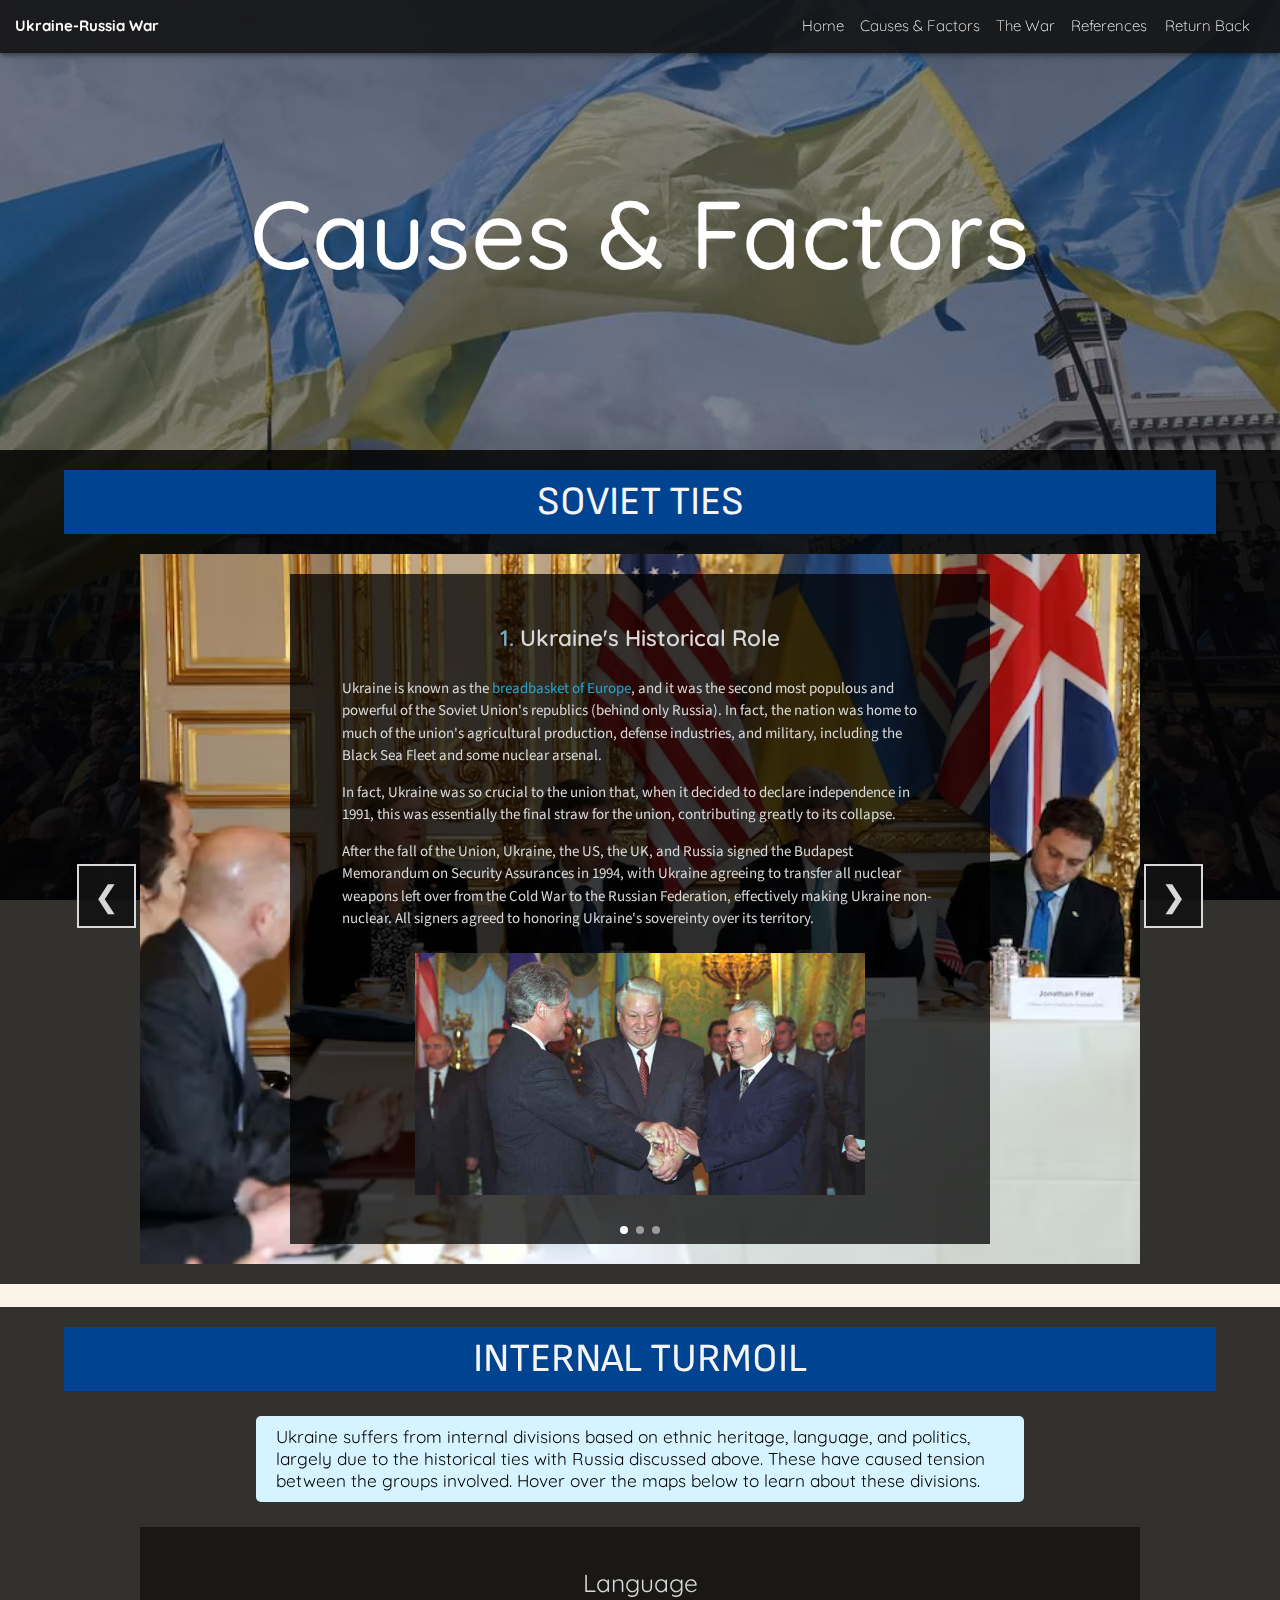
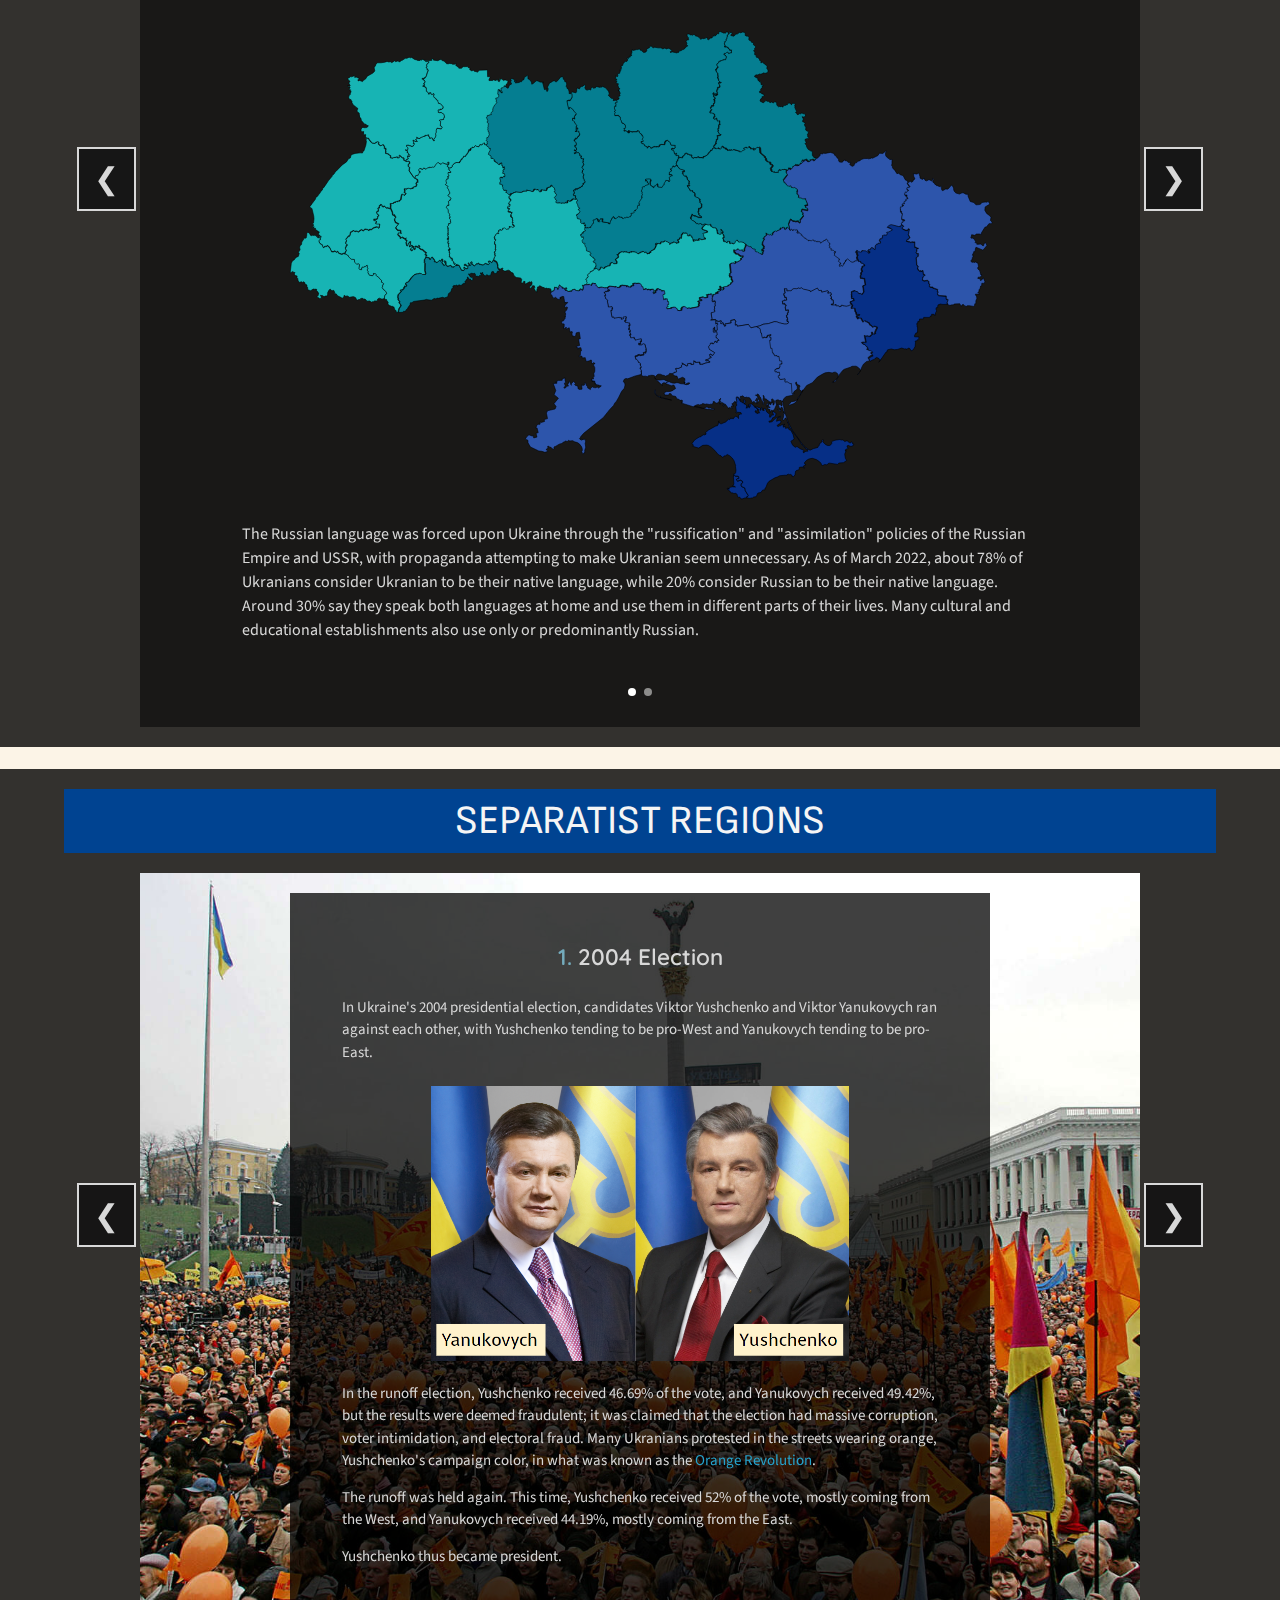
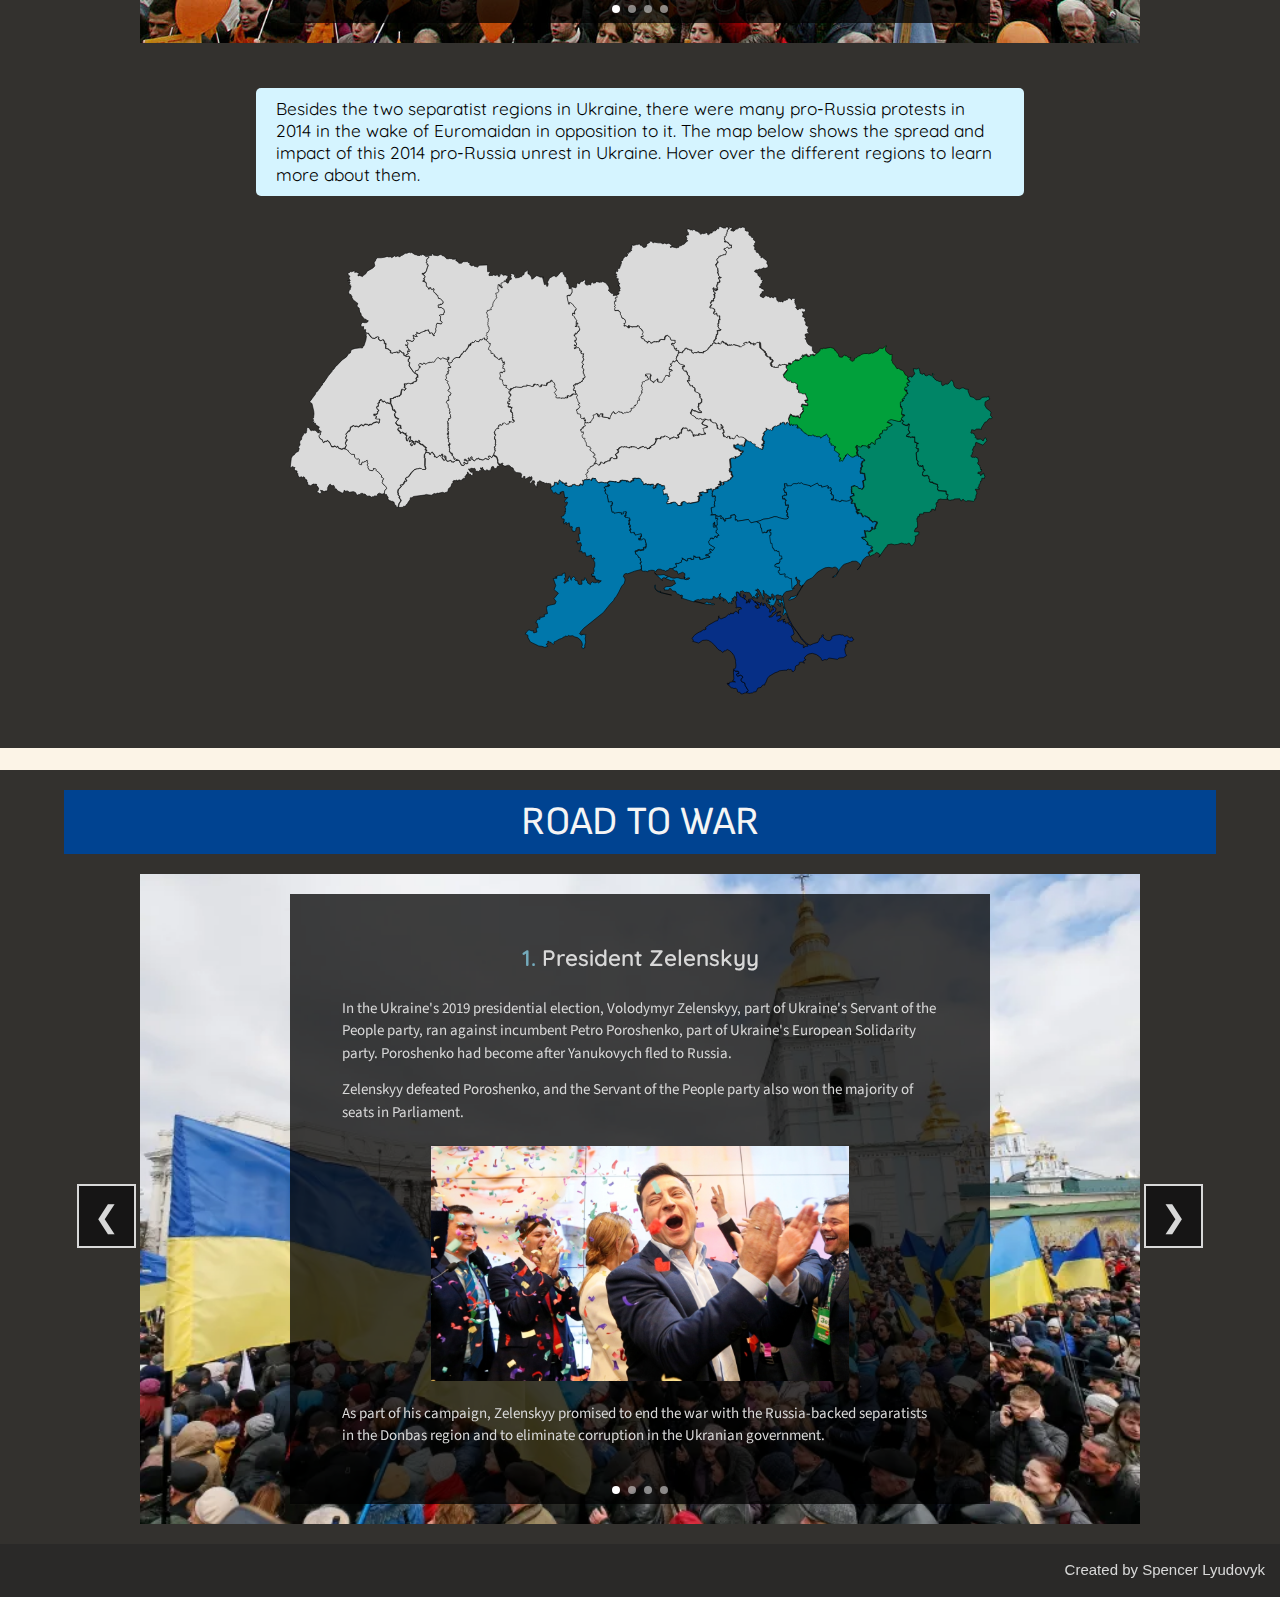
==== commit 8b84c7b4: "Added sources and footers" ====
--- a/map.html
+++ b/map.html
@@ -3861,12 +3861,12 @@
 			</section>
 	</section>
 
-        <!--Footer
-        <footer>
-            <p>&#169; Flint Water Crisis</p>
-            <p>Spencer Lyudovyk, Amanda Lin, Abhilash Bodala</p>
-        </footer>-->
+	<footer class="pagefooter">
+		<p>Created by Spencer Lyudovyk</p>
+	</footer>
+
     </main>
+	
     
     <!--Javascript Links-->
     <script src="https://code.jquery.com/jquery-3.2.1.min.js"></script>
--- a/css/main.css
+++ b/css/main.css
@@ -973,6 +973,10 @@
     justify-content:flex-end;
 
     position:relative;
+}
+
+.pagefooter {
+    top:450px;
 }
 
 .footer-fixed {
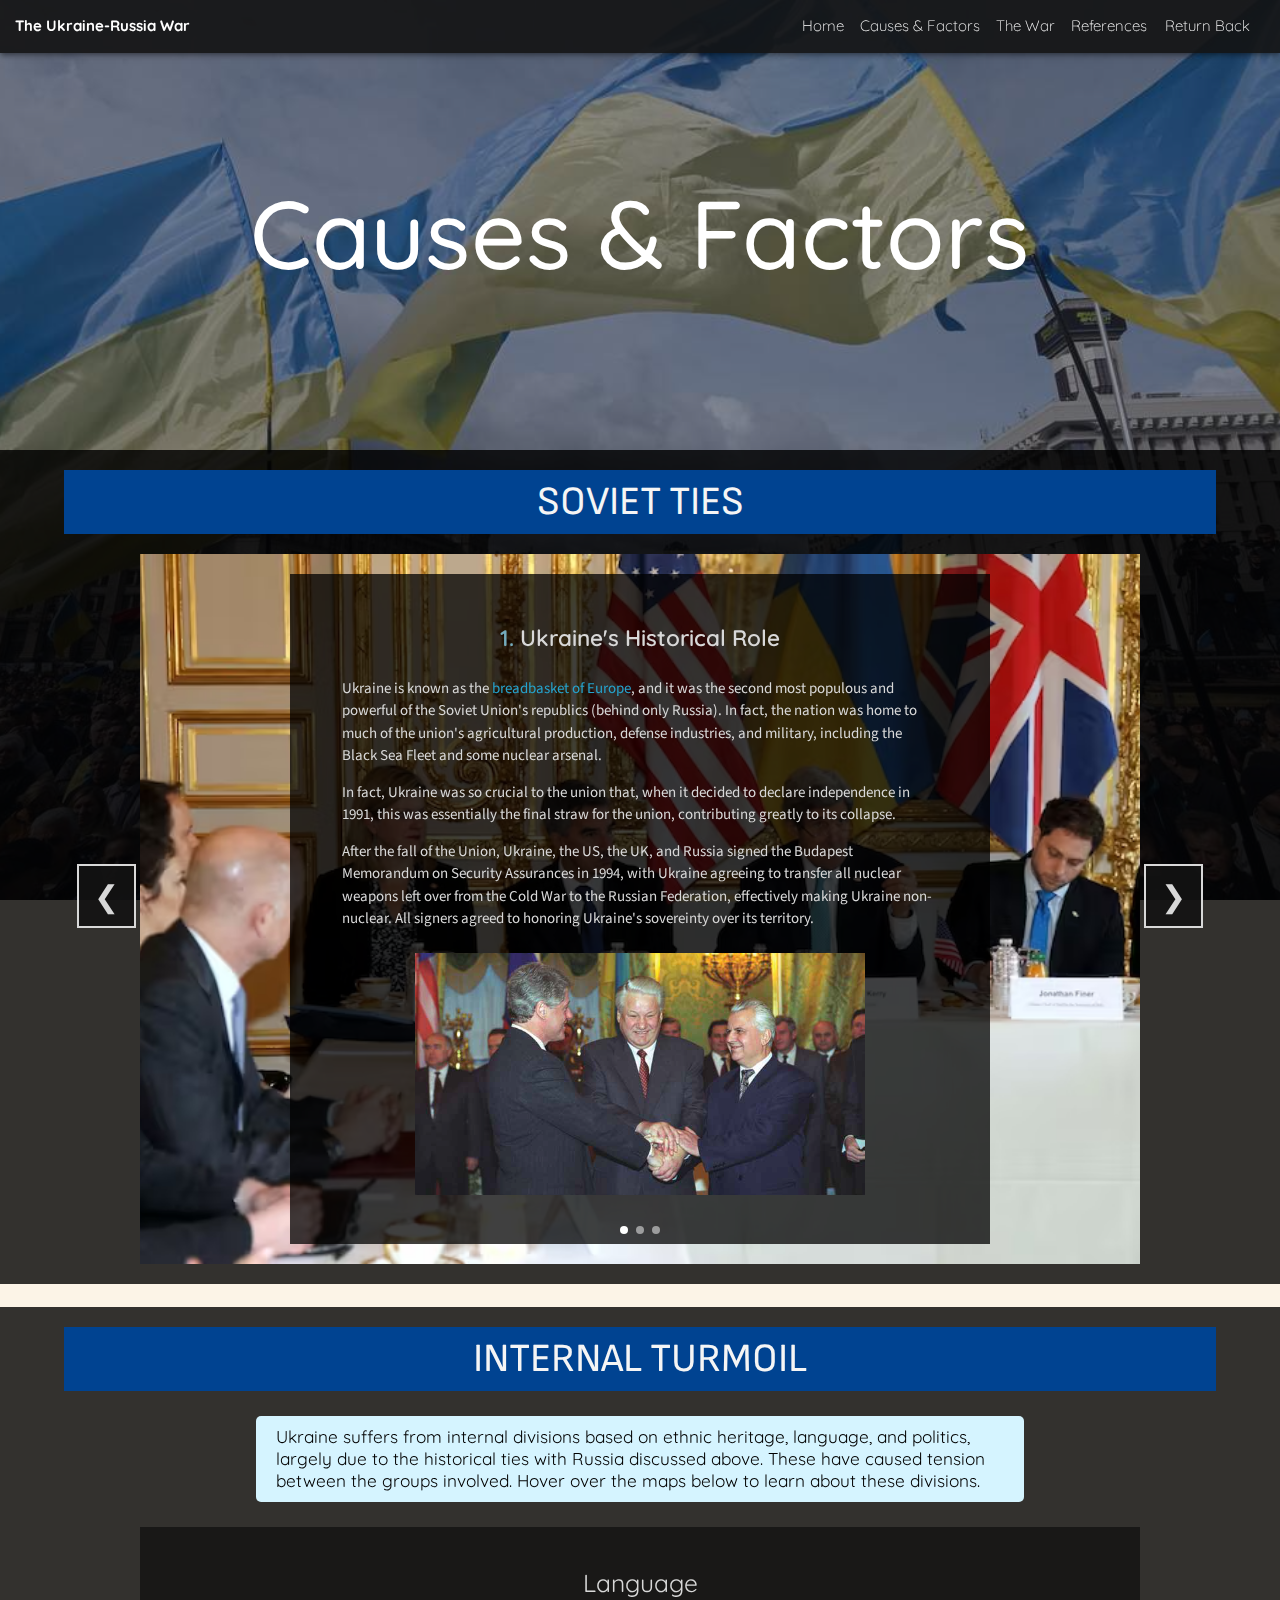
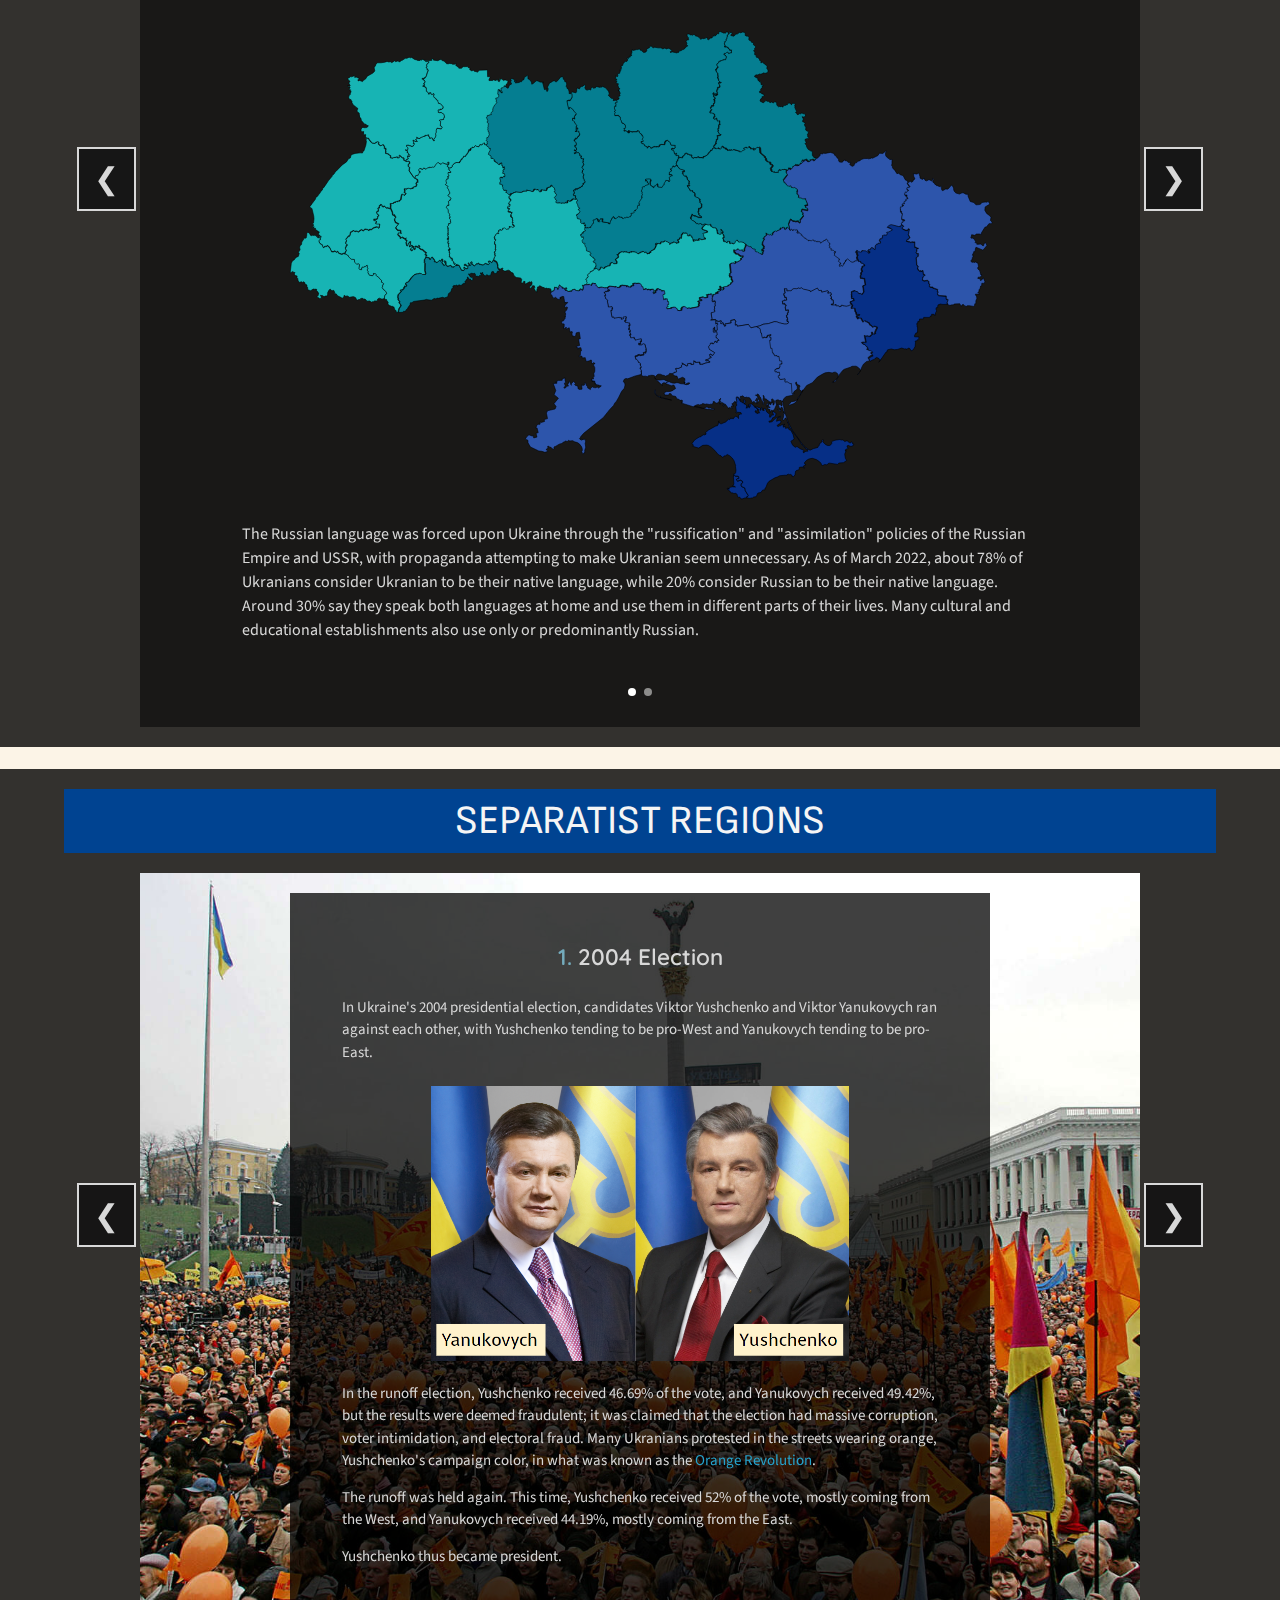
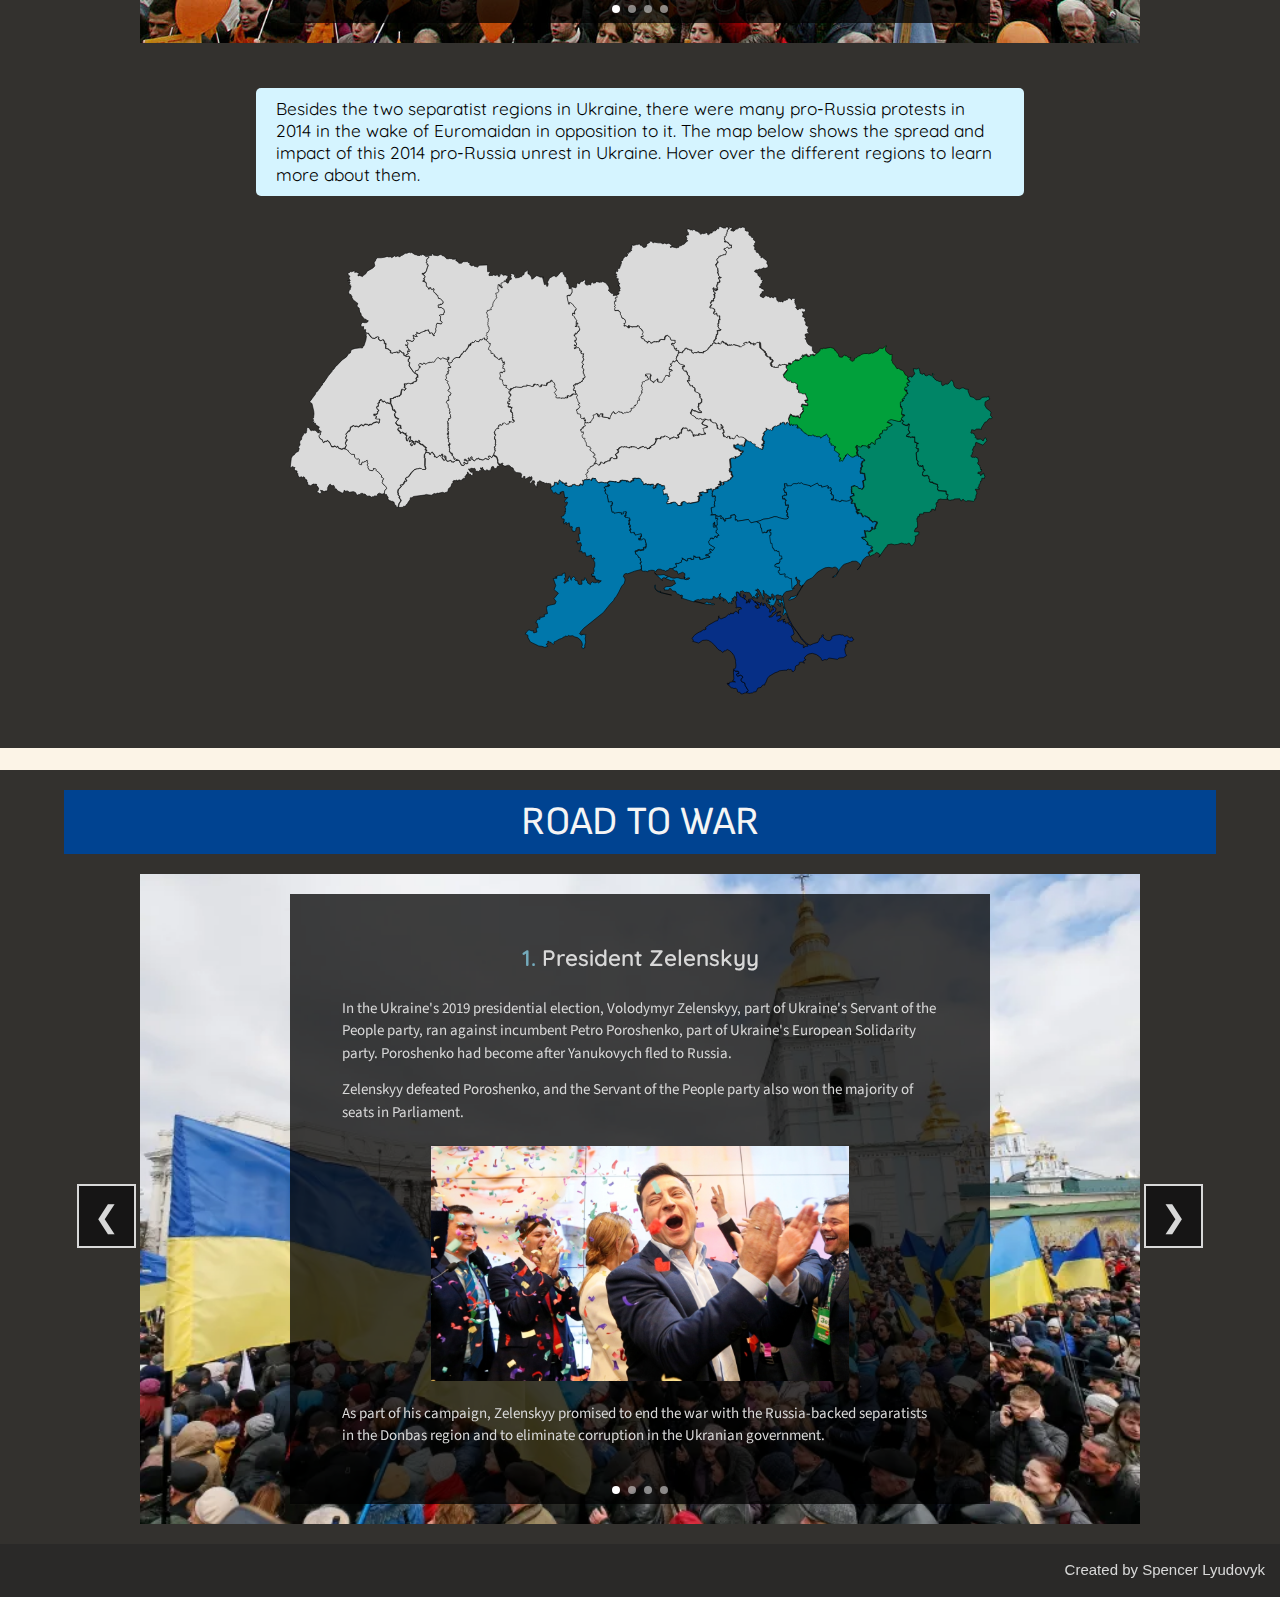
==== commit da0caf52: "Added "the" to the titles" ====
--- a/map.html
+++ b/map.html
@@ -19,7 +19,7 @@
     <!--Header-->
 	<header class="z-depth-2">
         <!--Site Title-->
-        <a class="logo" href="index.html">Ukraine-Russia War</a>
+        <a class="logo" href="index.html">The Ukraine-Russia War</a>
     
         <nav class="nav-links largewidth">
             <!--Links to Home Page-->
